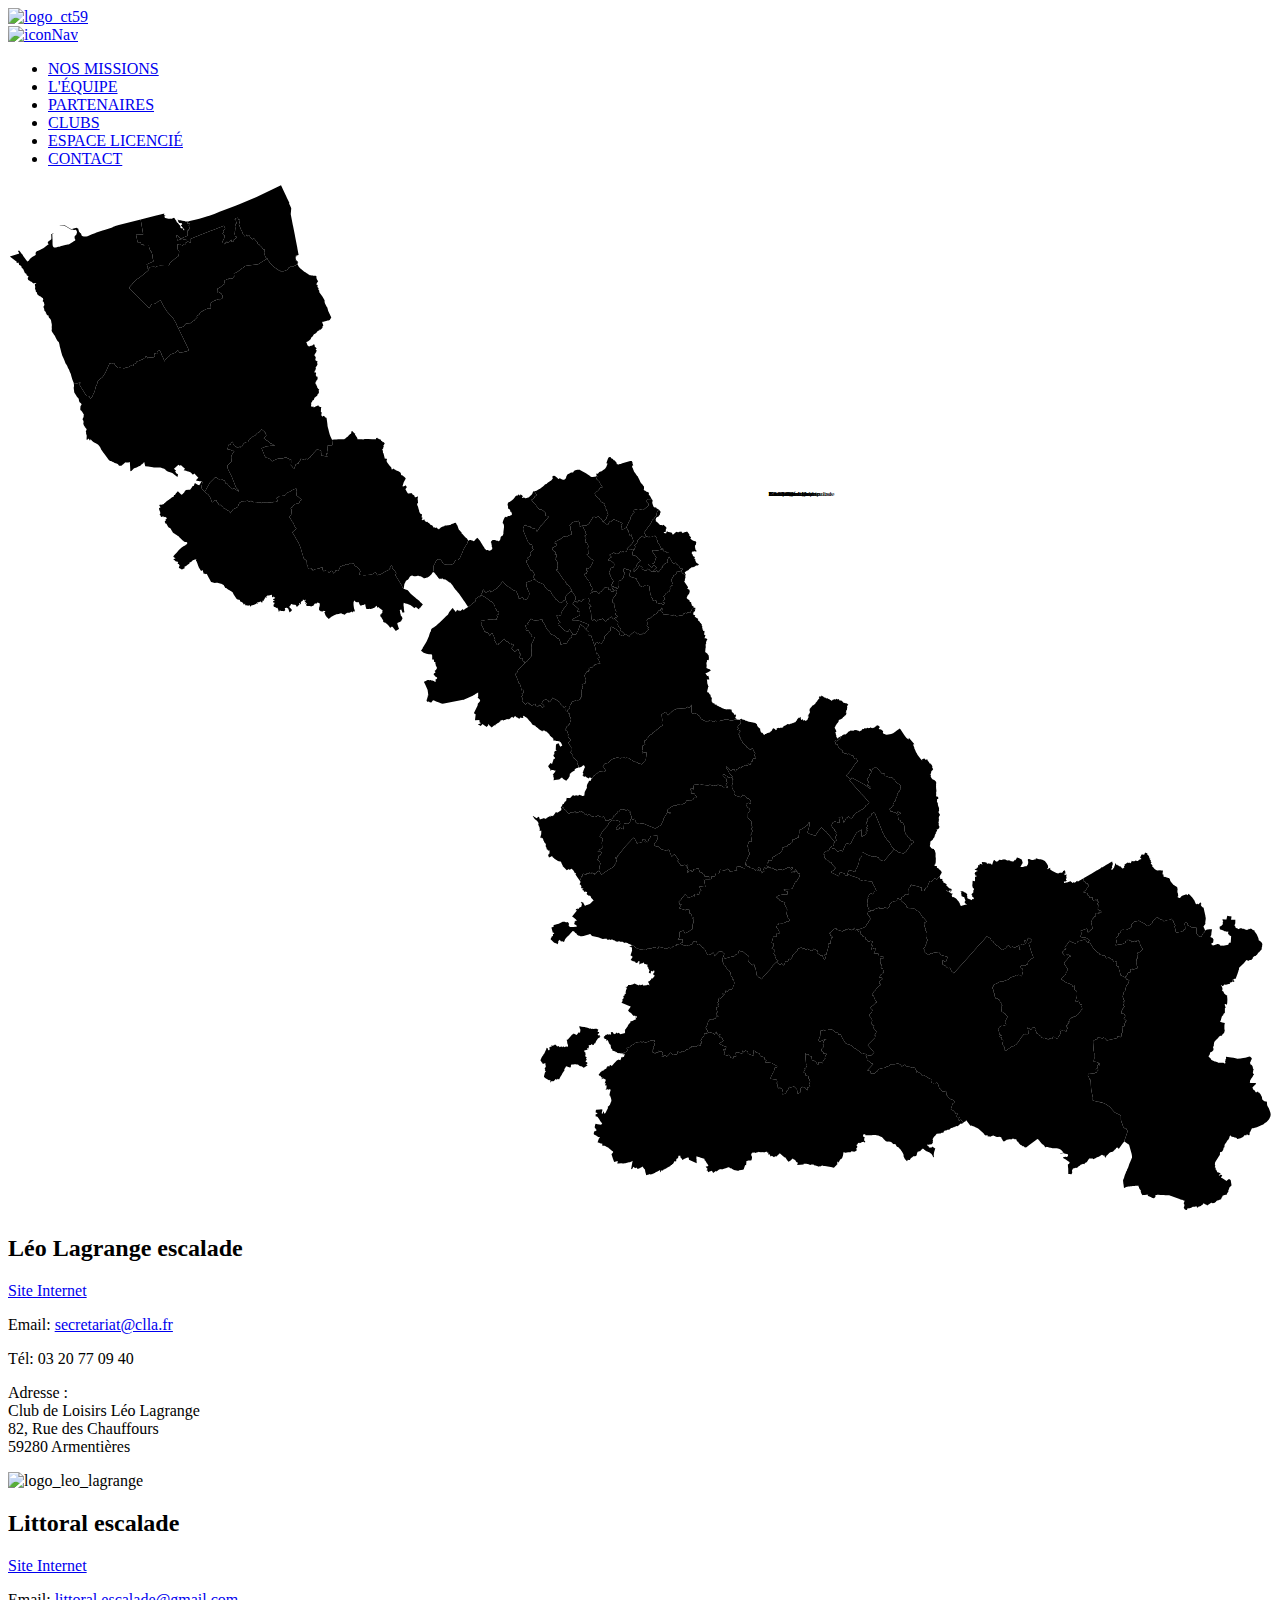
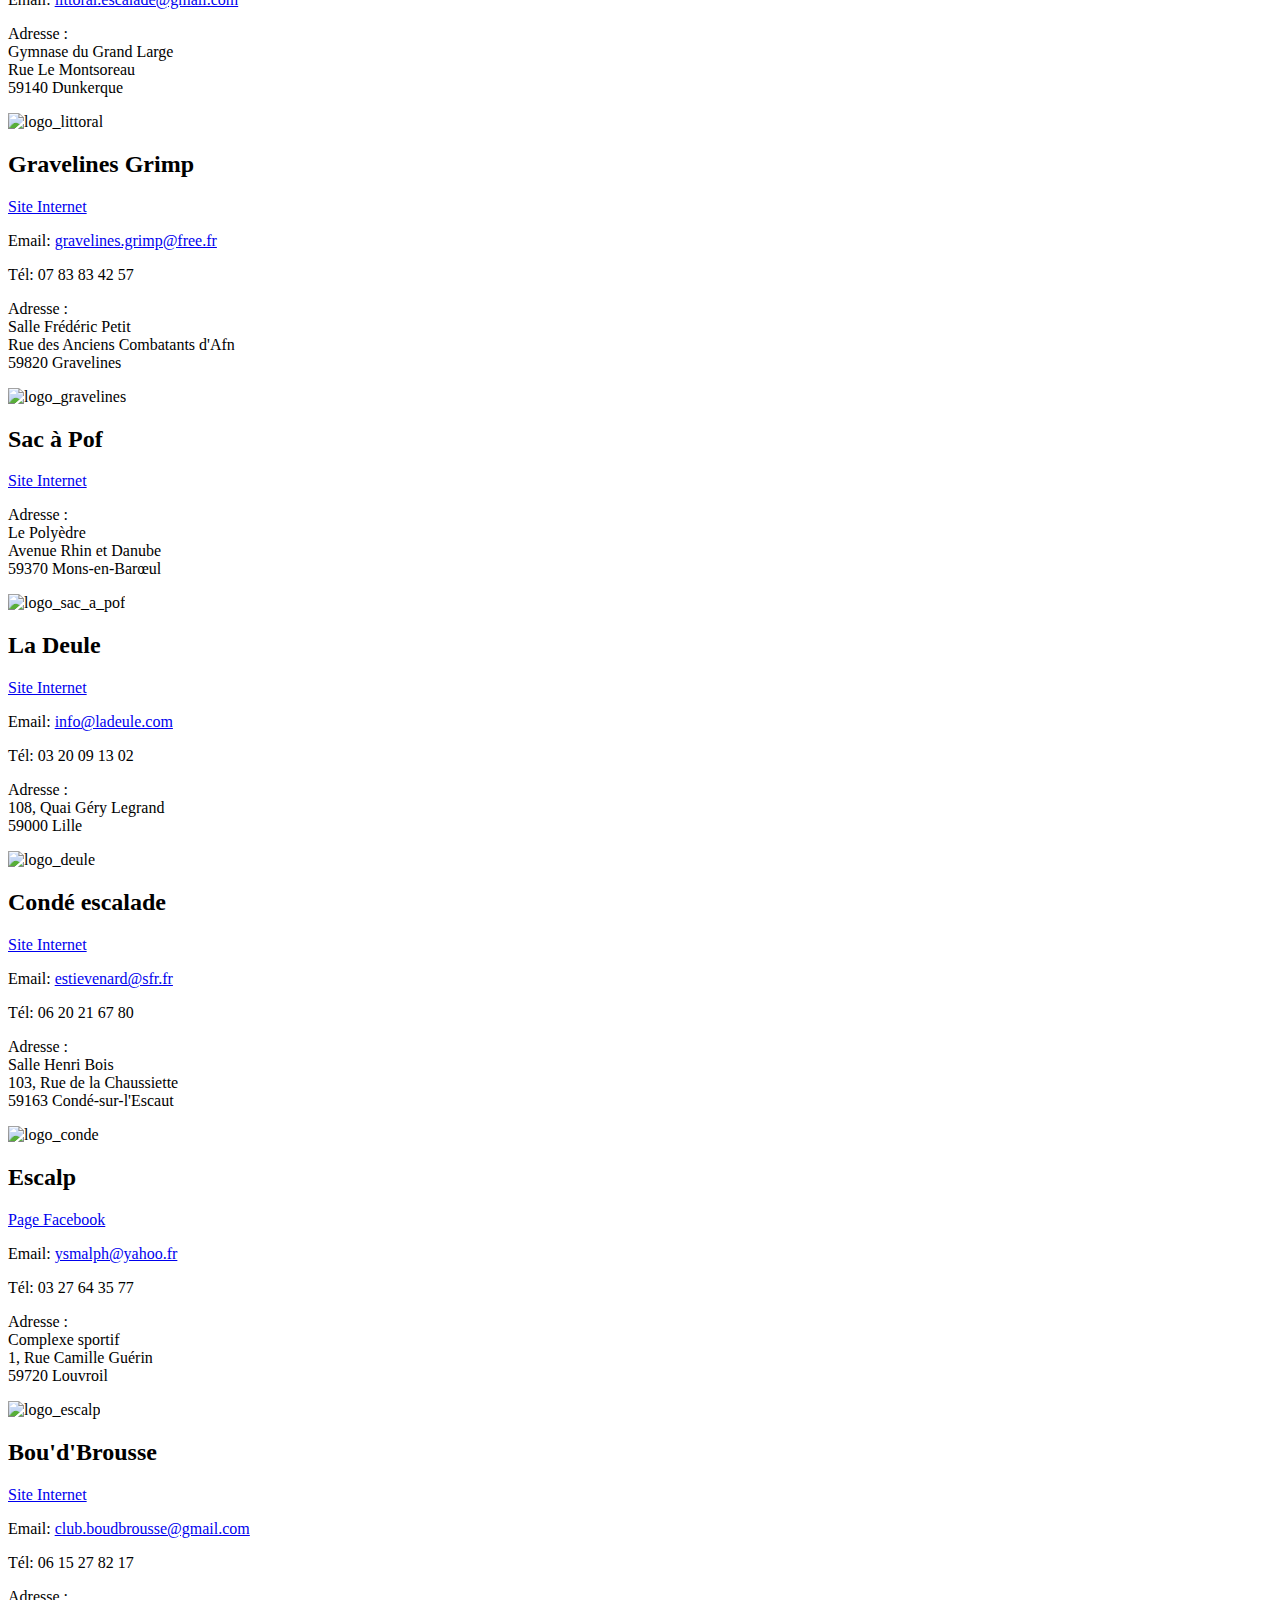
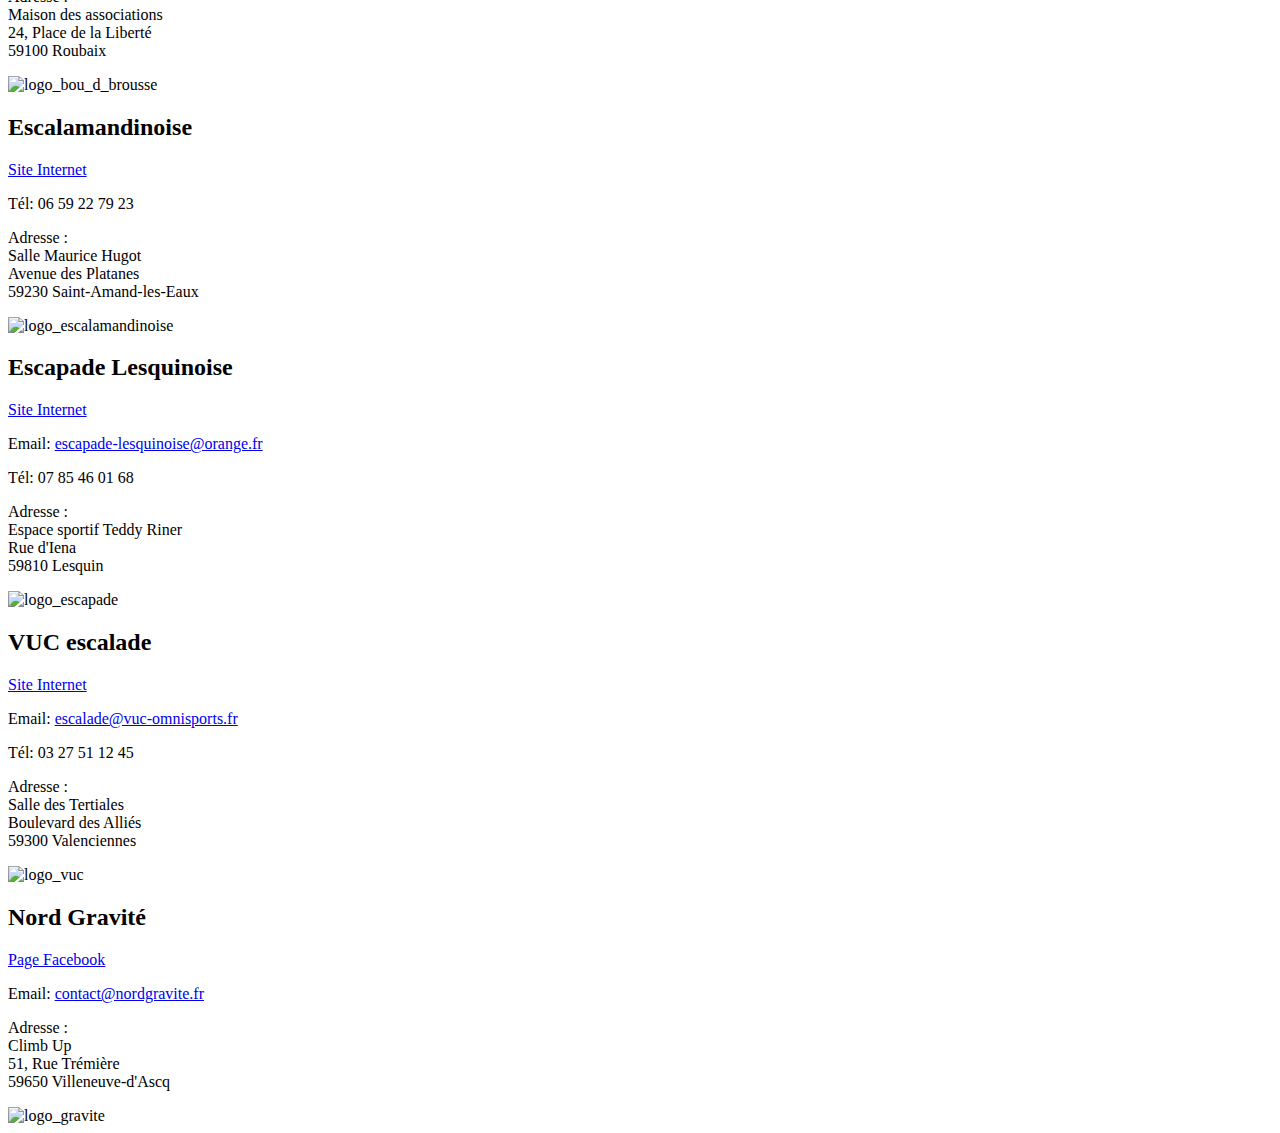
==== clubs/index.html @ a3879163 "Test folder hierarchy to hide filename" ====
<!doctype html>

<html lang="fr">
	<head>
		<meta charset="utf-8">

		<title>Clubs - FFME CT Nord</title>
		<meta name="viewport" content="width=device-width, initial-scale=1.0">
		<meta name="description" content="Le Comité Territorial Nord est un organe déconcentré de la Fédération Française de la Montagne et de l'Escalade">
		<meta name="keywords" content="ffme, ct, ct59, nord, escalade, club d'escalade, club, licencié, licence, comité territorial">
		<meta name="author" content="Antoine Duquennoy">

		<link rel="stylesheet" href="css/styles.css">
		<link rel="stylesheet" href="https://unpkg.com/leaflet@1.7.1/dist/leaflet.css" integrity="sha512-xodZBNTC5n17Xt2atTPuE1HxjVMSvLVW9ocqUKLsCC5CXdbqCmblAshOMAS6/keqq/sMZMZ19scR4PsZChSR7A==" crossorigin=""/>
	</head>

	<body>
		<nav>
			<div class="logo">
				<a href="../"><img src="img/ct59_long.jpg" alt="logo_ct59"></img></a>
			</div>
			<div class="bars">
				<a href="javascript:void(0);" class="icon" onclick="expandNav()"><img src="css/asset/icon/bars-solid.svg" alt="iconNav"></img></a>
			</div>
			<ul id="navBar">
				<li><a href="#">NOS MISSIONS</a></li>
				<li><a href="../equipe">L'ÉQUIPE</a></li>
				<li><a href="../partenaires">PARTENAIRES</a></li>
				<li><a href="#" class="current">CLUBS</a></li>
				<li><a href="#rocket" class="red">ESPACE LICENCIÉ</a></li>
				<li><a href="../contact">CONTACT</a></li>
			</ul>
		</nav>
		<div class="main clubMain">
			<svg xmlns="http://www.w3.org/2000/svg" viewBox="0 0 2832.0403 2301.5518" id="map">
				<g transform="matrix(0.999751,0,0,0.999751,-294.80427,-50.331214)">
					<path id="Aniche" d="m 1510.66,1742.79 2.35,-4.52 0.19,-0.6 0.13,-0.65 0.09,-0.29 0.19,-0.21 0.77,-0.23 1.99,-0.4 -0.16,-0.07 -0.1,-1.42 0.12,-0.04 -0.23,-2.63 0.74,-0.43 2.23,-0.67 -0.28,-0.85 -0.54,-0.57 -0.38,-0.41 -0.18,-0.59 0.06,-0.48 -0.28,0 -0.54,0.18 -0.93,0.3 -3.19,-11.81 1.85,-0.54 2.18,-0.98 1.33,-0.13 -0.41,-1.31 -0.41,-1.56 0.54,-0.31 2.44,-1.11 1.17,-0.26 1.11,-0.31 1.92,-0.28 0.36,-0.1 0.17,-0.19 0.49,-0.11 0.68,-0.33 0.94,-0.24 2.17,-0.16 7.6,-4.15 1.09,-0.4 0.29,-0.03 1.04,-0.36 3.14,0.1 0.38,0.26 1.22,0.61 0.95,0.28 0.3,0.33 0.2,0.24 0.25,-0.15 0.31,-0.13 0.69,0.01 0.85,-0.27 0.44,0.03 0.32,-0.01 0.32,-0.11 0.17,-0.22 0.57,-0.04 0.26,0.04 0.13,0.24 0.06,0.19 0.19,0.27 0.35,0.25 0.26,0.28 1.53,2.34 0.03,0.43 -0.09,0.32 -0.04,0.4 -0.13,0.29 -0.15,0.16 -0.03,0.33 0,1.27 -0.24,0.52 -0.04,0.37 0.15,0.53 0.39,0.73 0.24,0.17 0.36,0.44 0.5,0 0.23,0.05 0.2,0.21 0.13,0.38 -0.13,0.3 -0.18,0.28 8.15,0.21 6.6,-0.27 0.52,-0.07 0.68,-0.82 0.57,-0.74 -0.67,-1.01 -0.62,-1.24 -5.13,-2.7 1.6,-3.33 -0.52,-0.21 0.69,-2.26 0.58,-0.01 0.71,-0.37 0.41,-1.2 3.27,0.17 -1.11,-1.08 -0.5,-0.67 -0.81,-1.08 -1.25,-1.25 -4.79,-3.49 -1.92,-1.29 -0.72,-0.68 10.84,-13.59 -0.71,-0.09 -1.99,-0.24 0.89,-3.11 2.36,1.17 0.28,-2.05 1.96,0.48 0.27,0.01 1.59,0.11 0.09,-1.67 0.44,0.25 0.46,-1.16 2.59,-1.19 0.82,0.7 0.2,-0.35 -0.01,-0.34 0.24,-0.57 0.21,0.07 0.57,-2.07 0.41,-2.01 0.58,-1.12 -0.48,-0.34 0.3,-0.41 0.33,-0.82 0.03,-0.1 -0.34,-0.67 -0.55,-0.02 -0.66,0.18 -0.09,-1.06 -0.5,-0.72 -0.64,-1.48 0.97,-0.59 0.82,0.86 1.09,0.45 0.72,0.8 0.33,0.08 0.02,-0.59 -0.12,-0.69 -0.02,-0.48 0.13,-0.62 1.22,1.6 0.16,-0.08 1.99,4.54 0.25,-0.03 1.65,3.16 0.8,-0.35 1.09,-0.64 1.72,-0.86 1.64,-0.24 0.32,-0.1 1.06,-0.51 0.38,-0.14 0.21,0.06 0.33,-0.23 0.5,-0.26 2.63,-0.9 0.76,-0.34 1.62,-1.42 1.45,-1.64 3.26,-3.12 0.25,-0.14 0.12,0.13 0.77,-0.67 0.59,-0.51 0.15,-0.13 -1.89,-2.45 -1.2,-1.14 -0.47,-0.33 -0.5,-0.73 -0.61,-0.3 -0.46,-0.43 -0.55,-0.94 -0.47,-0.96 -0.11,-0.31 -0.14,-1.13 -0.28,-0.45 -0.93,-0.97 -0.9,-1 -0.51,-0.16 -0.09,-0.01 -0.35,0.21 -0.22,0.24 -0.47,0.65 -0.93,-0.55 -0.91,-0.6 -0.08,-0.26 -1.27,-0.77 -1.58,-0.82 -0.34,-0.42 0.04,-0.57 -0.15,-0.69 -0.27,-0.57 0.55,-1.42 0.47,-1.77 -0.14,-0.14 -0.35,-0.16 -1,-0.33 -0.42,-0.07 -0.77,-0.32 -0.13,0.04 -1.92,-0.48 -0.87,0.87 -1.02,-0.45 -0.59,-0.92 -0.68,-1.35 -0.81,-1.54 -1.28,0.64 -1.06,-1.52 1.47,-0.78 -0.13,-1.08 1.32,-0.89 -0.81,-0.73 -1.08,0.99 -0.46,-0.47 -1.11,0.8 -0.35,-1.15 -0.24,-0.19 -1.86,-2.15 1.92,-1.38 -2.45,-3.56 -2.33,-1.61 0.14,-0.09 0.56,-0.83 0.38,-0.69 0.02,-0.32 0.18,-0.56 0.55,-1.29 0.76,-1.24 -1.47,-2.16 0.07,-1.07 0.22,-0.83 0.2,-0.56 0.24,-0.48 0.22,-0.24 1.2,-3.04 0.6,-1.72 -0.01,-0.14 -0.12,-0.05 -0.29,0 -0.11,-0.18 0.05,-0.18 0.21,-0.16 0.59,-0.74 0.3,-0.6 0.02,-0.55 2.27,0 0.26,-1.57 -0.24,-1.15 0.27,-0.23 -0.11,-0.9 0.3,-0.84 0.41,-0.31 2.04,-0.84 0.18,0.68 5.41,1.92 0.07,-1.43 -0.01,-1.61 1.75,0.67 0.37,-1.2 4.05,1.35 0.6,-2.84 3.19,1.47 0.59,0.43 0.77,0.24 0.09,-0.23 0.34,-1.25 1.48,0.01 1.15,0.68 1.64,0.73 0.21,-0.42 1.88,1.09 -0.93,1.46 -0.34,1.23 0.09,0.12 0.69,-0.06 1.21,-3.49 1.61,0.93 -0.14,0.18 0.6,0.51 0.5,-1.55 2.34,-3.51 0.08,0.25 2.46,-3.12 0.32,0.93 2.91,1.05 0.45,0.66 1.56,2.67 1.2,1.97 0.22,0.34 0.34,0.54 0.57,0.98 0.76,-0.6 5.17,-3.78 11.09,-7.24 1.7,-0.99 1.86,-1.39 1.15,-0.66 1.7,-0.57 1.24,-0.84 1.8,-1.56 1.3,-1.5 1.74,-1.48 1.03,-0.65 -0.75,-2.13 0.31,-0.47 0.93,0.67 0.74,-1.16 0.68,0.35 0.46,-1.16 -1.16,-0.64 1.87,-3.86 0.2,-0.79 0.33,-0.1 0.38,-0.69 -1.24,-0.82 0.63,-0.92 0.97,-1.83 0.11,-1.02 -3.84,-1.1 -0.37,-0.34 1.65,-2.17 1.14,0.29 1.82,0.19 1.28,-4.1 0.8,-0.14 16.27,-20.47 0.23,0 0.07,-0.27 0.21,-0.19 0.16,-0.26 1.37,-1.73 0.65,-0.23 2.59,-2.82 6.98,-7.73 0.39,-0.36 0.78,-0.92 0.65,-0.56 0.12,-0.24 0.58,-0.68 0.49,-0.26 1.01,-0.74 0.5,-0.56 0.71,-0.49 0.26,-0.6 0.28,-0.43 0.16,-0.32 0.18,-0.04 1.51,0.6 0.95,1.71 0.56,1.47 2.67,4.85 0.13,0.39 0.66,1.2 0.96,2.71 2.08,-0.14 0.05,-0.19 -0.15,-0.86 1.79,0.1 1.71,0.39 0.3,0.23 0.19,-0.17 0.33,-0.45 0.19,-0.54 0.03,-0.39 0.52,-0.12 0.62,0.4 0.44,-0.67 0.23,0.47 0.38,-0.34 0.02,-0.25 2.34,-0.26 -0.01,-0.17 0.42,-0.01 -0.17,-1.1 0.35,-0.69 -0.03,-0.21 0.37,-1.04 0.51,-2.46 0.11,-0.25 0.07,-0.42 0.32,0.24 0.23,0.02 0.59,0.38 0.33,0.33 1.48,-0.01 1.67,0.14 0.11,-0.1 0.4,0.33 0.24,-0.34 0.52,0.41 0.29,-0.38 0.54,0.16 1.01,0.67 -1.12,1.61 -0.64,-0.49 -0.17,0.23 -0.12,-0.11 -0.56,0.72 0.24,0.19 -0.67,0.74 0.31,0.25 -0.03,0.04 -0.34,0.42 2.43,1.27 0.46,-0.48 0.5,-0.61 0.3,0.26 0.61,-0.82 0.23,0.21 0.15,-0.22 1.33,1.04 0.03,0.19 0.63,0.44 0.86,-1.22 -0.31,-0.19 0.55,-0.73 -0.4,-0.3 1.35,-1.69 -0.01,-0.69 0.41,-0.63 -0.42,-0.13 -0.12,-0.28 0.02,-0.59 0.21,0.01 0.88,-1.38 1.98,-1.96 0.46,0.04 0.07,-0.8 1.38,-3.54 1.19,0.18 4.4,-0.52 1.61,-0.28 1.68,-0.05 1.31,-0.13 1.61,-0.44 2.03,-0.28 0.79,-0.22 -0.34,1.21 0.18,1.75 0.15,3.01 0.51,3.79 -0.54,-0.02 -0.58,0.12 -0.78,1.98 -0.01,0.21 -0.88,1.54 -0.61,1.24 -0.55,2.37 -0.48,-0.18 -0.44,-0.02 -0.48,0.15 -0.47,0.45 -1.96,4.27 5.52,3.98 1.33,-1.06 0.36,-0.39 1.01,0.74 0.25,-0.35 2.34,1.69 0.03,0.15 3.52,2.4 1.16,0.95 -0.39,0.56 1.1,0.66 5.91,1.57 2.16,0.86 2.16,0.74 1.57,0.79 0.12,0.05 1.27,-1.23 1.04,-0.67 0.22,-0.22 1.21,-0.92 0.1,-0.01 -0.01,0.29 2.45,1.46 0.67,1.51 0.22,1.16 0.09,0.49 0.19,0.46 0.02,0.27 0.21,0.6 0.04,0.39 0.05,0.34 0.23,0.47 0.48,1.21 0.19,0.9 0.43,0.7 0.41,0.92 0.32,0.47 0.23,1.15 0.29,0.88 0.35,0.74 0,0.22 0.15,0.31 0.17,0.01 0.9,0.23 0.37,-0.15 0.36,-0.29 4.02,-3.98 0.72,-0.63 1.72,2.2 4.35,5.97 2.22,2.82 1.25,1.1 0.19,0.02 0,0.08 -1.89,1.94 -0.37,0.43 -0.5,0.87 1.88,1.91 0.3,-0.23 1.09,1.45 -0.42,0.38 1.26,1.98 0.47,-0.24 0.53,0.86 0.35,-0.19 1.12,2.65 0.14,-0.09 1.07,2.1 1.65,-1.09 0.52,0.99 6.61,-2.22 0.99,3.17 2.34,-0.64 0,0.21 0.11,-0.03 0.01,-0.09 0.09,0 1.05,-0.87 1.1,-1.56 0.78,0 0.69,1.79 0.35,0.55 -3.59,2.07 0.19,1.04 1.77,-0.19 1.03,1.36 -0.5,0.12 0.54,1.7 -1.34,0.14 0.14,0.9 1.49,-0.19 0.5,1.31 0.57,0.12 -0.92,1 -1.69,0.22 0.43,1.08 0.66,0.4 0.58,1 -2.68,1.75 0.38,1.05 0.6,1.02 0.96,-0.8 1.7,-1.05 -0.56,-1.17 6.33,-3.18 1.99,3.92 1.93,-1.46 2.13,-0.88 -0.62,-2.51 0.12,-1.49 0.75,0 2.23,0.38 0.09,-0.05 2.08,-0.34 1.38,-2.24 1.94,1.72 1.41,-1.49 0.75,0.17 2.45,5.65 -0.88,0.77 2.98,4.47 3.32,-2.13 3.45,6.52 2.64,-0.5 0.14,3.54 9.92,0.17 0.06,1.76 -0.1,4.45 0,0.14 -7.04,-0.14 -0.62,-0.12 -1.21,-0.45 -0.43,-0.07 -2.29,-0.13 0.04,0.29 0.26,2.36 1.15,0.02 0.57,3.43 -0.68,0.02 0.27,3.46 0.08,0 0.39,0.36 0.01,0.6 0.1,0.42 0.19,0.32 0.05,1.7 0.32,0.5 0.41,4.5 -4.43,0.36 -0.12,-0.92 -3.2,0.3 -0.13,-0.55 -5.46,-0.18 0.52,1.49 -0.08,0.04 0.64,1.29 0.57,1.53 0.86,1.56 2.09,2.52 -2.88,2.14 -1.44,2.24 1.42,2.82 -2.05,1.13 0.09,0.45 -4.14,1.15 0.11,-2.13 -3.5,0.95 0,-0.6 -2.74,0.22 -0.15,0.01 0.24,0.82 0,2.04 -0.4,2.58 -0.01,0.92 -1.59,-3.18 -4.4,2.15 -1.03,0.64 -3.25,1.56 -1.7,1.06 0.45,-1.56 -4.44,0.29 -0.13,0.01 -0.7,-2.37 -0.42,-2.22 -4.19,-1.37 -3.63,3.95 0.02,0 -4.69,5.08 -0.03,0.03 0.72,0.48 -6.57,7.17 2.57,2.53 -2.15,2.34 2.49,0.13 1.71,0.03 1.97,-0.07 -5.26,8.85 14.83,4.35 -0.08,-0.84 -0.08,-0.85 7.87,0.44 0.34,4.48 0.37,4.25 3.31,0.56 -0.37,1.59 2.16,0.55 -0.53,2.44 0.9,0.35 -0.35,-0.02 0.9,5.77 3.74,-2.07 -0.44,5.74 -0.06,-0.01 -0.55,7.06 -1.3,-0.01 0.06,2.62 -0.51,0.33 -0.52,-0.04 -0.18,10.05 -0.45,0.27 -2.23,1.4 -3.9,2.72 -0.62,0.61 -2.01,1.21 -4.27,2.18 -3.26,0.96 -3.39,-6.06 -8.85,3.41 0.24,10.95 -4.01,5.62 2.15,-0.08 2.43,0 3.49,-0.31 2.56,-0.01 0.6,6.8 -0.7,0.15 -0.54,0.01 -0.86,-0.28 -1.29,-0.57 -1,2.8 0.11,-0.02 0,0.14 -0.22,0.64 -0.5,0.15 -0.03,0.19 -4.31,1.06 -0.6,0.03 -0.36,0.13 -0.45,0.35 -0.24,0.2 -0.23,0.01 -0.23,-0.4 -0.2,-0.4 -0.4,-0.03 -1.16,0.35 -0.8,0.49 -0.22,0.37 -0.23,1 0.15,0.47 0.17,0.36 0.24,0.3 -1.86,-0.03 -0.37,0.06 -0.58,-0.02 -0.44,0.18 -0.41,0.5 -0.17,0.08 -0.76,0.03 -0.83,0.1 -0.74,0.22 -0.33,0 -0.23,0.1 -0.41,0.07 -0.96,0.56 -0.59,0.46 -0.56,0.39 -1,1.1 -0.87,1.22 -0.44,0.3 -1.36,0.45 -2.23,-0.45 -0.92,-0.43 -0.37,0 -0.37,-0.1 -0.31,0.04 -0.46,0.01 -0.33,-0.1 -0.2,-0.05 -0.21,0.05 -0.19,0.06 -0.2,0.03 -1.58,0.85 -0.99,0.42 -2.84,0.54 -0.54,-0.02 -1.23,0.51 -0.99,-0.11 -0.33,0.12 0.33,-1.61 0,-0.5 -0.31,-0.02 -0.07,0.34 -1.39,-0.1 -0.93,-0.18 -0.69,-0.28 -4.5,-1 -0.01,-0.5 0.04,-0.22 0.49,-0.57 0.07,-0.35 -0.75,0.74 -0.01,0.38 -4.89,-0.92 -0.43,-0.02 -0.59,1.93 0.05,1.72 -2.01,-0.28 -1.12,-0.1 -0.21,-0.19 -0.64,-0.15 -0.43,0.02 -0.3,0.13 -0.23,-0.36 -0.17,-0.38 -2.08,-0.85 -0.32,-0.2 -0.63,-0.04 -0.74,0.19 -0.66,0.44 -1.67,0.05 -0.94,0.62 -3.02,0.67 -0.05,0.38 -1.16,0.15 -1.74,-0.04 -1.22,0.44 -1.37,0 -0.81,0.39 -0.6,0.09 -0.88,-0.14 -1.41,0.02 -2.34,0.94 -0.31,1.15 -2.18,0.88 -3.58,-0.97 -0.79,0.68 -0.61,0.3 -0.4,0.04 -0.26,-0.1 -0.29,-0.45 -1.12,-0.74 -0.39,-0.26 -0.29,-0.02 -0.32,0.2 -0.46,0.65 -0.17,0.2 -0.38,0.03 -0.44,-0.19 -1.69,-1.03 -1.9,-0.41 -1.36,-1.04 -0.74,0.34 -0.43,0.31 -0.81,0.01 -0.42,-0.15 -0.28,-0.1 -0.31,-0.18 -0.12,-0.06 -0.92,-0.51 -0.73,-0.4 -1.73,-1.25 -1.85,-1.32 -1.31,-0.92 -0.79,-0.96 -0.7,-0.63 -1.02,-0.45 -0.93,-0.7 -2.77,-1.01 -0.49,-0.49 -4.91,-2 -2.46,-0.54 -0.51,-0.94 -0.25,-0.19 -1.3,-0.52 -1.46,-0.88 -1.7,0.11 -0.32,-0.02 -0.42,-0.13 -0.47,-0.24 -0.31,0 -0.4,0.28 -0.54,0.91 -2.32,-1.41 -1.03,-0.28 -0.67,-0.23 -0.37,-0.41 -0.26,-0.46 -0.29,-0.23 -0.41,-0.04 -1.16,0.14 -2.66,0.01 -1.21,0.2 -0.62,-0.04 -0.38,-0.18 -0.24,-0.22 -0.66,-1.41 -2.55,1.11 -0.49,0.11 -0.5,0.14 -0.75,0.4 -0.38,0.09 -0.5,-0.08 -1.21,-0.69 -0.34,-0.17 -0.38,-0.05 -0.29,0.11 -0.38,0.11 -0.25,-0.16 -0.35,-0.4 -0.23,-0.29 -1.72,-0.78 -0.17,-0.24 -0.28,-0.58 -0.2,-0.19 -0.74,-0.13 -0.89,0.21 -0.28,0 -1.53,-0.62 -1.21,-1.15 -1.69,0.06 -0.22,-0.13 -0.25,0 -0.96,0.67 -0.31,0.32 -0.16,0.3 -0.34,-0.03 -0.23,-0.17 -0.3,-0.28 -0.25,-0.5 -0.35,-0.34 -0.4,-0.13 -0.35,0 -0.6,0.15 -1.2,0.14 -1.03,0.29 -0.81,-0.07 -1.21,0 -0.5,0.09 -0.13,-0.08 -0.33,-0.19 -0.25,-0.15 -0.69,-0.86 -0.12,-0.53 -1.21,-0.79 -1.24,0.47 -0.94,0.12 -1.24,0.26 -0.26,0.22 -0.53,-0.93 -1.98,0.84 -1.82,-0.19 -1.42,-0.39 -0.34,0.06 -0.9,-0.41 -1.31,-0.84 -0.37,0.01 -0.67,0.09 -0.29,0.24 -0.12,-0.81 -4.93,-1.91 -13.45,-2.58 -3.89,-4.32 -0.62,0.06 -1.77,0.48 -0.99,0.31 -8.18,2.11 -3.39,1.25 -4.36,0.63 -0.81,0 -2.38,0.23 -0.46,-0.56 -1.19,-0.49 -1.52,-0.34 -2.14,-0.92 -0.9,-0.67 -0.74,-0.75 -0.61,-0.88 -0.15,-0.25 -0.38,-0.62 -0.53,-0.73 -0.86,-0.72 -1.27,-0.8 -0.72,-0.54 -0.55,-0.5 -0.65,-0.79 -0.15,-0.18 -0.77,-0.9 -0.47,-0.4 -2.14,-1 -0.76,-0.1 -6.12,7.14 -1.72,1.97 -0.03,0.24 -0.18,0.18 -0.35,0.35 -0.19,0.2 -0.22,0.22 -0.2,0.03 -0.48,0.19 -0.3,0.2 -2.47,2.22 -2.07,2.12 -0.08,0.08 -1.34,1.73 -0.3,0.52 -0.98,1.49 -0.8,2.23 -0.76,1.38 -0.9,2.18 -0.91,-0.35 -0.39,-0.26 -1.5,-0.59 -1.93,-1.09 -1.72,1.66 -1.8,-2.57 0.05,-0.03 -0.18,-0.18 -0.89,-1.41 -2.64,2.36 -1.64,1.11 1.62,1.45 -1.01,1.4 -1.21,1.32 1.13,1.07 -1.3,1.37 -2,-1.35 -1.83,-1.58 -0.87,0.61 -1.57,-0.26 -0.11,0.03 -0.45,-0.59 -0.49,-0.52 -1.37,-0.84 -0.77,-0.58 -2.69,-2.9 -1.73,-1.33 -0.1,-0.08 -1.57,-1.78 -0.39,-0.23" />
					<path id="Annœullin" d="m 1220.46,1096.46 1.5,-2.19 0.76,-1.19 0.89,-1.3 0.87,-1.37 -0.4,-0.42 2.48,-3.64 0.38,-0.73 2.65,-4.12 0.8,-1.39 2.88,-4.97 2.41,-5.56 0.89,-2.04 0.05,-0.11 0.81,-1.62 0.78,-2.1 0.98,-3.83 0.2,-0.15 0.08,-0.23 0,-0.31 1.24,-3.78 0.56,-0.82 0.77,-0.85 0.42,-0.84 0.06,-0.93 1.03,-3.47 -0.54,-0.45 2.75,-2.36 1.61,-1.01 1.28,-0.49 1.16,-0.65 1.82,-1.35 2.02,-1.28 6.65,-6.03 2.8,-2.54 0.44,-0.56 8.64,-8.35 2.84,-2.75 0.29,-0.56 0.08,-0.08 1.15,-1.15 3.47,-2.7 1.06,-1.28 0.63,-1.32 0.79,-1.45 0.66,-1.46 1.96,-2.9 1.61,-1.81 1.56,-1.87 1.11,-1.48 1.99,-1.99 1.08,1.2 0.72,0.92 0.67,0.77 -0.39,0.34 0.75,0.78 0.09,-0.08 2.16,2.25 0.2,-0.18 0.55,0.98 -0.15,0.1 1.2,1.81 1.99,-2.77 0.45,-0.85 1.1,-1.41 1.91,2.31 2.4,-1.19 1.34,2.22 3.4,-2.48 3.43,-2.46 1.64,2.78 2.91,-2.65 7.18,-4.937 1.78,-1.112 4.13,-3.087 1.01,-0.892 2.54,-2.277 3.29,-2.505 1.67,-0.927 2.54,-2.393 -1.41,-4.148 3.36,-1.964 2.56,-1.557 1.39,-1.115 0.31,-0.289 0.84,-0.803 0.39,0.031 1,0.99 0.37,0.202 0.29,0.003 0.16,-0.052 1.1,-1.662 0.18,-0.609 1.17,-2.192 9.95,4.969 3.62,2.818 0.18,0.041 5.52,4.453 3.07,1.964 1.01,-0.482 0.17,0.267 0.62,0.549 0.72,0.763 0.52,0.615 0.81,1.082 1.95,2.413 1.29,1.595 0.22,0.466 0.29,0.401 0.35,0.64 0.59,1.316 0.37,0.828 0.31,0.68 -0.09,1.126 0.08,1.474 0.23,0.967 0.34,0.71 0.85,1.21 0.93,0.83 0.77,0.53 0.25,0.29 0.13,0.34 -0.01,0.66 0.15,0.79 0.26,0.58 1.83,1.02 0.23,0.35 0.41,0.28 0.23,0.02 0.31,0.19 1.01,0.35 0.33,0.19 0.6,0.18 0.06,0.98 -0.08,0.4 -0.01,0.78 0.13,0.56 0.01,1.25 -1.07,0.76 0.35,0.69 -1.61,1.36 -0.26,-0.36 -0.2,-0.03 -0.45,0.29 -1.96,1.65 2.57,3.34 -1.74,1.04 0.3,0.49 -1.6,0.93 1.89,2.95 -2.45,0.12 -2.98,0.29 -3.41,0.28 -3.5,-0.33 -0.74,0.16 -0.98,0.13 -1.05,0.01 -0.89,-0.48 -1.17,-0.17 -1.27,0.02 -0.85,0.27 -1.21,0.35 -2.27,0.3 -3.68,0.41 -2.91,0.55 -2.63,0.79 -1.44,0.24 -1.85,0.1 -1.53,0.31 0.62,1.45 -0.57,0.23 1.41,2.82 -0.01,0.3 1.12,1.92 -1.37,3.57 0.03,0.32 0.05,-0.15 0.74,-0.47 0.95,1.53 0.76,1.81 0.48,0.72 0.22,0.71 1.31,2 0.65,2.2 0.58,1.25 0.3,1.24 0.36,0.74 0.91,2.3 1.55,-0.73 1.55,2.6 1.01,-0.42 2.54,-0.8 3.12,5.33 0.13,0.02 1.57,2.58 2.04,-2.98 0.73,-1.27 0.56,-0.55 2.37,-1.43 0.15,0.18 0.29,0.76 -0.28,0.1 0.54,1.5 0.26,0.51 0.14,0.05 0.64,1.51 2.11,3.79 1.28,3.86 0.68,1.59 0.65,1.01 -2.53,1.92 0.5,0.32 0.56,0.21 1.25,1.38 0.46,0.66 1.19,2.64 0.26,0.44 1.25,2.1 1.4,1.93 0.34,0.61 0.72,-0.23 0.23,0.09 2.26,-1.42 -0.89,-1.3 1.29,-0.76 0.36,-0.01 2.85,-2.24 0.14,0.14 0.14,-0.07 -0.05,-0.16 1.56,-1.07 0.63,-0.8 0.99,-0.6 1.72,-1.47 0.79,-1.42 0.4,-1.04 0.59,-0.59 1.05,-0.72 0.49,-0.56 1.06,1.62 1.03,0.82 -0.08,0.23 0.15,0.16 0.11,-0.06 0.31,0.22 0.01,0.22 0.3,0.41 0.64,1.28 1.2,1.15 0.8,0.5 4.59,1.14 -0.71,2.05 1.39,0.23 0.58,0.22 0.23,0 1.34,0.61 0.66,-0.93 1.43,0.04 0.49,0.27 0.25,0.28 -0.17,0.3 0.91,1.29 0.6,1 0.5,1.35 1.63,-0.63 1.98,-0.54 0.09,0.84 0.05,0.44 -0.21,0.77 -0.27,0.46 -1.49,2.55 -3.01,2.98 0.28,0.48 1.84,2.22 0.83,0.76 1.06,1.02 0.66,0.95 -0.33,0.34 2.44,1.46 0.11,-0.17 0.82,0.85 7.14,-6.33 1.47,2.34 -1.18,1.15 0.58,0.5 0.46,0.46 0.54,0.61 0.34,0.43 0.08,0.36 0.5,1.45 -0.25,0.61 0.01,0.31 0.06,0.25 0.35,0.88 0.82,1.15 1.9,0.72 -0.59,1.07 -0.16,0.66 0.1,0.83 0,0.56 -0.24,1.37 -2.32,0.38 0.28,2.9 1.01,1.17 1.33,1.13 0.2,0.15 0.33,0.03 3.35,-0.71 0.12,0.26 0.67,0.56 0.04,0.29 0.19,0.22 0.11,0.26 0.23,0.4 -0.01,0.25 0.25,0.5 -0.33,0.49 0.71,0.81 -0.13,0.61 -0.52,0.49 0.36,1.27 0.24,0.19 0.37,-0.03 0.47,0.33 0.43,-0.01 0.25,0.1 0.27,0.31 0.9,0.04 0.28,0.11 0.41,-0.01 0.01,0.28 -0.35,0.41 0,0.39 0.25,0.73 0.41,0.27 0.23,0.96 0.51,0.53 -0.4,0.28 0.2,0.16 -0.79,0.84 -0.73,0.82 -1.59,1.7 -3.84,3.78 -2.5,2.29 -1.37,1.17 -1,0.9 -1.37,1.23 -0.56,0.64 -0.53,0.58 -0.65,0.74 -0.6,1.53 -0.59,1.55 -0.37,1.34 -0.22,0.75 -0.49,0.88 -0.57,0.72 -1.41,1.16 -2.37,2.13 0.19,0.31 1.54,3.27 1.49,2.77 0.67,1.91 0.11,0.78 0.63,1.12 1.99,5.16 1.64,4.66 0.09,0.53 0.2,0.38 0.45,-0.2 0.37,-0.25 0.64,0.15 0.81,1.97 0.24,0.41 0.14,0.66 -0.18,0.06 1.35,4.42 0.45,-0.12 0.29,1.53 0.64,4.94 0.38,1.05 0.01,0.04 0.35,0 3.27,-0.69 0.38,1.91 -0.21,0.07 1.11,4.95 -2.93,0.91 -1.35,0.5 1.86,4.58 -2.81,1.78 2.05,3.04 0.99,1.57 -0.14,0.11 1.07,1.86 -2.88,2.01 2.19,2.9 -0.46,0.34 1.23,1.34 1.7,1.5 1.82,1.88 2.3,1.35 1.6,-2.57 0.41,0.58 3.06,-2.18 1.28,2.18 1.32,-0.58 1.55,2.68 1.29,-0.45 0.19,0 -0.2,0.27 2.02,3.28 0.4,-0.29 4.32,-1.86 0.51,-0.4 1,-0.83 1.04,-0.54 1.15,-0.24 0.6,-0.28 0.03,1.26 0.09,0.43 0.36,1.41 0.23,1.29 1.88,0.35 2.53,2.1 2.68,-2.93 0.41,0.25 0.31,-0.32 0.21,0.16 0.79,-1.03 0.6,-0.62 2.23,2.48 0.61,0.58 -0.04,0.04 2.53,3.13 1.76,-1.15 2.85,-2.27 -0.22,-0.28 -0.32,-0.45 -0.35,-0.77 -0.08,-0.16 -0.51,-0.68 -0.25,-0.24 -0.19,-0.17 -0.21,-0.16 -0.49,-0.39 -0.87,-0.72 -1.76,-1.43 -0.11,-0.08 -0.12,-0.08 -0.24,-0.17 -0.48,-0.34 0.03,-0.07 0.62,-0.93 0.19,-0.33 0.22,-0.38 0.42,-0.72 0.6,-1.27 0.48,-0.64 0.55,-0.73 0.78,-1.05 0.2,-0.29 0.21,-0.26 0.18,0.17 0.75,-0.87 0.75,-0.83 1.75,1.42 1.87,-2.32 1.47,0.98 0.43,0.2 0.82,0.3 0.42,0.17 0.41,0.2 0.49,0.27 0.97,0.56 0.24,0.18 0.22,0.31 0.22,0.6 0.51,1.02 0.39,0.86 0.26,0.75 1.28,-0.49 0.75,-0.6 0.42,-0.31 0.38,-0.36 0.78,-0.84 0.79,-0.87 0.08,-0.11 0.09,-0.11 0.16,-0.22 0.37,-0.52 0.66,-0.95 1.37,-1.94 0.35,-0.68 0.33,-0.72 0.12,-0.32 0.21,-0.77 0.08,-0.36 2.08,1.5 0.87,0.51 0.87,0.55 1.99,1.51 0.22,0.07 0.26,0.05 0.61,0.11 0.97,0.1 0.15,-0.03 0.11,0.06 0.09,0.1 0.05,0.09 0.05,0.11 0.09,0.26 0.06,0.21 0.12,0.27 0.3,0.05 0.31,0.07 0.63,0.21 0.59,0.3 0.35,0.32 0.48,0.47 0.76,0.79 0.18,0.21 0.73,0.87 -0.02,0.03 0.32,0.16 0.38,0.09 0.07,-0.15 0.43,0.14 0.45,0.19 0.84,0.38 0.13,0.06 0.12,0.08 0.24,0.17 0.17,0.21 0.02,0.09 0.12,0.28 0.18,0.51 0.07,0.4 0.15,0.38 0.38,0.75 0.42,0.74 0.09,0.16 0.08,0.19 0.14,0.36 0.06,0.09 0.06,0.06 0.12,0.16 0.21,0.31 0.4,0.5 0.31,0.31 0.39,0.22 0.37,0.33 0.32,0.26 0.23,0.27 0.63,0.7 0.35,0.43 0.34,0.47 0.46,0.6 0.29,0.42 0.69,-0.28 0.33,0.18 0.39,0.27 0.29,0.31 0.18,0.27 0.13,0.29 0.08,0.18 0.14,0.42 0.14,0.39 0.19,0.36 0.61,0.58 1.75,-0.6 0.26,-0.14 0.37,-0.19 1.54,-1.15 0.04,-0.03 0.06,-0.07 0.12,-0.13 0.21,-0.22 0.51,-0.44 -0.44,10.02 0.56,0.73 0.63,0.74 0.38,-0.39 0.2,-0.1 0.17,-0.11 0.24,-0.11 0.09,-0.07 0.43,-0.57 0.01,0 0.15,0.07 0.16,0.13 0.29,0.25 0.29,0.43 0.27,0.45 0.55,0.86 1.07,1.73 -0.35,0.35 -0.47,0.78 0.93,1.05 0.33,-0.21 0.24,-0.09 0.09,-0.03 0.21,-0.03 0.38,-0.01 0.19,0.03 0.51,0.27 0.2,0.18 0.11,0.13 0.21,0.27 0.34,0.69 0.01,0.16 -0.13,0.49 -0.09,0.19 0.2,0.43 0.26,0.13 0.18,0.16 0.11,0.31 0.1,0.81 -0.04,0.35 -0.39,0.52 -0.24,0.41 -0.22,0.43 0.91,1.12 -0.71,0.68 1.19,1.33 0.33,0.11 0.26,-0.04 0.16,-0.02 0.08,0.07 0.16,0.27 0.24,0.2 0.08,0.1 -0.02,0.34 -0.03,0.15 -0.11,0.06 -0.09,0.17 0.47,1.99 0.44,2.01 -1.27,3.43 -1.34,3.64 -0.17,0.08 -1.5,4.01 -0.95,-0.43 -0.23,0.56 -0.26,0.61 -0.43,0.98 -0.18,0.53 -0.07,0.01 -0.09,0.01 -0.18,0.02 -0.42,0.16 -0.4,0.18 -0.18,0.1 -0.22,0.15 -0.26,0.17 -0.28,0.34 -0.11,0.16 -0.1,0.13 -0.06,0.13 -0.55,0.23 -0.11,0.07 -0.35,0.26 -0.44,0.5 0.98,1.16 -0.02,0.09 -2.17,2.47 -2.23,2.56 2.45,1.97 0.77,0.33 1.15,0.79 0.67,0.72 0.1,0.4 0.42,0.52 0.39,1.24 0.05,0.76 0.88,2.38 1.34,2.37 -0.39,0.58 -0.51,0.42 -0.87,0.38 0.49,2 0.12,1.08 1.19,2.26 1.14,1.09 0.26,-0.21 1.49,1.63 1.37,1.68 0.13,0.14 0.03,0.61 -0.49,1.57 -1.22,0.55 -1.41,0.38 0.48,0.94 -0.16,0.2 -2.22,1.46 -0.02,0.38 0.1,0.7 0.24,0.64 0.63,1.14 0.17,0.41 2.1,3.59 0.43,0.6 0.89,0.68 0.95,1.31 1.07,2.27 -0.09,0.56 -0.25,0.84 -0.31,2.05 0.63,5.44 -2.03,1.22 0.21,0.34 -0.2,0.13 1.07,1.19 0.62,0.51 1.48,1.46 1.85,1.43 0.75,0.55 0.12,0.2 0.31,0.21 -0.06,0.2 -0.3,0.31 -0.33,1.37 -0.06,1.12 0.07,0.4 -0.02,0.68 0.43,0.66 0.39,0.77 0.52,1.28 0.13,0.99 -0.03,0.06 0.07,0.06 0.99,-0.27 6.01,6.01 3.4,4.48 -0.18,0.11 -1.08,0.64 -1.06,0.82 2.71,4.68 0.89,-0.01 0.09,0.06 -0.35,1.13 0.1,0.68 -0.03,0.62 0.19,1.14 -2.95,1.86 -1.86,0.24 -0.11,-0.23 -1.47,0.94 -0.51,0.48 -0.21,-0.05 -0.38,0.34 -0.16,0.37 -0.91,0.64 -0.31,0.06 0.11,0.18 -0.32,0.49 0.2,2.21 -1.86,0.78 -0.53,0.39 -1.69,0.86 -0.69,0.23 -0.24,0.38 -0.21,0.04 -1.05,0.85 -1.15,0.2 -0.07,0.71 -0.65,0.47 -1.29,1.39 -0.49,0.43 -0.37,-0.18 -0.75,0.85 -0.05,1.6 0.01,0.8 -0.52,2.17 -0.01,0.84 -0.1,0.49 -0.42,0.52 -1.85,2.86 0.03,0.42 -3.31,3.76 -0.76,1.09 -1.04,1.09 -2.9,-2.04 -3.01,-1.59 -1.67,-1.66 -1.15,-1.08 0.31,-0.46 -0.51,-0.38 -0.67,0.17 -0.14,-0.1 -1.21,0.38 -0.08,0.02 -1.05,0.63 -1.75,1.91 -1.42,0.59 -1.02,0.67 -4.58,0.29 -5.08,0.98 -2,0.74 -0.23,-2.27 0.28,-2.24 0.65,-2.2 -0.57,-0.09 -0.44,-0.03 -0.99,-0.2 0.04,-0.59 0.86,-3.23 -2.07,-1.23 0.27,-0.28 -0.02,-0.21 1.5,-2.05 0.97,-1.71 0.25,-0.22 0.32,-0.08 0.5,-0.15 0.29,-0.38 0.32,-1.09 0.81,-0.93 0.86,-1.15 0.52,-1.14 -1.15,-0.89 -0.23,0.37 -0.32,0.31 -0.36,0.03 -0.55,-0.37 -1.1,-0.58 -0.68,-0.15 -0.93,-0.47 -2.19,-0.21 -1.37,-0.25 -0.32,0.36 -0.88,0.61 -0.45,0.56 -0.02,0.71 -2.24,-1.91 1.17,-1.29 -0.04,-0.16 0.35,-0.22 -3.12,-2.84 -0.42,-0.89 -0.6,-0.98 -1.14,-1.55 -0.03,-0.38 0.32,-0.52 0.3,-1.32 0.73,-0.56 2.59,-3.05 0.16,-0.14 0.37,-1.03 0.5,-0.76 3.81,2.32 0.16,-1.31 0.24,-0.99 0.45,-0.72 -0.2,-0.34 0.05,-0.36 0.85,-1.36 0.29,-1.45 0.24,-0.87 0.77,-1.46 -0.3,-0.32 0.76,-0.91 -0.26,-0.33 0.34,-0.33 -0.21,-0.35 -0.06,-0.2 0.37,-0.26 0.55,-0.17 0.3,0.24 0.29,0.02 0.49,0.29 0.45,-0.79 0.63,-0.88 0.02,-0.38 0.05,-0.36 0.51,-0.38 -0.1,-0.25 0.1,-0.15 -1.07,-1.07 -0.68,0.13 -0.28,-0.22 -0.2,-0.5 -0.74,-0.82 -0.14,-0.35 0.12,-0.13 -0.46,-1.89 -0.71,0.08 -0.32,-0.48 0.5,-0.21 0.62,-1.27 0.73,-0.27 0.77,-0.54 0.18,-1.94 -0.39,-1.19 0.13,-0.51 -0.04,-0.6 0.15,-0.23 -0.21,-0.19 -0.06,-0.16 1.55,-2.01 4.2,-2.35 0.21,0.1 -0.05,-0.1 -2.56,-1.17 0.31,-4.99 0.05,-0.96 -0.04,-0.66 -0.01,-0.2 0.2,-2.24 0.11,-1.2 0.08,-0.95 1.12,-1.45 0.4,-0.01 0.32,-0.37 1.03,-0.36 1.84,-0.23 1.23,-0.52 2.36,5.49 0.48,0.78 0.6,1.29 0.84,-0.36 1,-0.65 2.28,-1.02 0.38,-1.14 -3.46,-7.2 -0.92,0.4 -0.57,0.08 -0.69,-0.82 -1.03,-2.43 -0.62,0.52 -0.7,0.41 -1.36,-0.13 -0.91,-0.38 -0.41,-0.08 -1.35,0.11 -0.45,0.04 -0.89,0.03 -2.78,-1.39 -1.79,0.14 -0.32,0.27 -1.99,-0.8 0.33,-0.55 0.1,0.04 0,-0.05 0.05,-0.57 -0.01,-0.4 -0.03,-2.03 -0.82,-0.63 -0.5,-0.59 -0.25,-0.49 -0.88,-0.81 -0.99,-0.5 -0.69,-0.63 -0.34,-0.24 -1.18,-1.01 -0.79,-0.92 -0.59,-0.1 -1.72,-3.17 -0.16,-0.44 -0.79,-0.8 -3.18,-2.88 -1.86,-2.16 -1.54,-0.85 -3.34,-1.14 -0.14,-1.05 -0.47,-0.64 -1.51,1.08 -1.25,-0.87 -2.18,2.43 -1.5,-1.33 -1.05,-1.2 -0.68,0.12 -0.75,-0.23 -1.38,-0.85 -1.34,-1.2 -0.54,-0.36 -0.97,-0.99 -0.85,-0.88 -1.74,-1.14 -1.13,-1.04 -2.05,-1.31 -0.9,-0.86 0.63,-0.87 -1.43,-0.62 -1.06,-0.52 -0.3,0.04 -1.52,-0.46 -1.5,-0.46 -1.04,-0.71 -0.92,-0.83 -1.42,-2.12 -1.82,-2.84 -3.97,-3.8 -2.62,-3.26 -2.02,-2.11 -1.5,-1.21 -3.05,-2.02 -1.95,-1.16 -1.53,-0.91 -1.21,2.74 1.03,0.22 -0.63,2.42 -0.77,-0.34 -0.05,0.18 -2.28,-0.86 -0.17,0.66 -1.12,-0.19 -2.1,-0.6 -1.41,2.56 -4.07,-1.58 0.26,-0.69 -2.83,-1.1 -0.46,-0.18 -2.09,-1.77 -0.99,-0.84 -3.83,4.36 -2.55,-2.52 -3.88,2.91 0.17,0.29 -4.14,3.03 -1.31,-1.65 -2.82,1.65 -0.66,-1.1 -3.34,2.02 -2.46,0.21 0.3,0.84 -1.12,0.02 -0.63,0.2 -0.69,-1.61 -2.95,1.42 -0.43,-0.94 -2.75,1.62 0.58,1.05 -2.19,1.25 0.05,0.13 -0.97,0.59 0.38,0.59 -1.79,0.99 -0.11,-0.19 -1.26,0.76 -0.06,-0.05 -6.19,4.26 0.58,0.93 0.12,0.18 -0.95,0.59 -1,-1.44 -3.84,3.06 -2.67,2.48 -2.26,-2.8 -0.84,0.69 -3.96,-5.84 -0.62,1.7 -0.26,1.58 -3.62,3.4 -1.7,-1.41 -3.64,-2.46 -3.52,-2.57 -2.5,2.81 -1.68,1.68 -6.09,-4.45 0.44,-0.16 0.44,-0.32 0.71,0.04 0.75,-0.01 1.05,-0.28 0.41,-0.23 1.96,-0.73 0.22,0 0.2,-1.48 -1.15,-0.18 -0.47,-0.08 -0.2,-0.03 -0.36,-0.28 -0.45,-1 0.06,-0.47 0.02,-1.05 -0.2,-0.82 0.02,-0.44 -0.16,-0.51 -0.11,-1.01 -9.3,0.2 -0.55,0.01 1.46,-12.47 0.14,-0.7 -0.26,-0.16 -0.21,-0.04 -2.77,-1.7 -0.53,-1.17 6.13,-12.7 0.62,-1.19 -0.05,-0.02 0.6,-1.16 -0.03,-0.03 0.91,-1.89 0,-0.19 0.23,-0.44 -0.03,-2.69 0.92,-1.41 0.15,0.03 2.19,-2.29 -0.19,-0.03 1.26,-1.3 0.55,-1.45 0.52,-1.57 0,-0.33 -0.03,-0.31 -0.2,-0.47 -2.87,-2.54 0.07,-0.05 0.07,-0.11 -1.32,-1.24 -0.16,0.17 -1.19,-1.03 0.04,-0.06 1.13,-1.75 0.05,-9.77 -0.21,0.21 -5.89,3.42 -3.05,1.89 -0.75,-0.06 -0.87,0.46 -0.19,0.57 -21.45,9.54 0.43,0.51 -1.75,-0.05 -11.37,2.2 -34.46,6.65 -2.01,-0.47 -0.97,-0.25 -5.14,-2 -6.67,-2.59 -3.05,-1.38 -0.69,-0.46 -0.66,0.51 -1.02,-1.14 -1.96,0.62 -0.75,0.86 -2.21,2.56 -0.09,0.57 -0.83,0.12 -2.68,-0.49 -1.29,-0.3 -0.69,-1.69 -1.44,0.75 -0.47,0.01 -0.72,-0.04 -0.89,0.31 -0.31,0.03 -0.55,-0.88 -0.43,-0.98 -0.37,-0.83 0.3,-0.28 -0.96,-0.55 1.01,-1.5 0.46,-0.5 0.22,-0.4 0.34,-0.43 -0.1,-0.46 -0.09,-0.49 -0.2,-0.35 -0.05,-0.82 -0.07,-0.44 -0.06,-0.36 1.7,-0.45 -0.11,-0.1 -0.09,-0.1 0.03,-0.8 0.13,-0.79 -0.01,-0.95 -0.08,-0.33 0.05,-0.63 -0.12,-0.86 0.45,-0.09 0.52,-0.01 0.48,0.13 -1.52,-11.66 -0.27,-1.12 -4.69,-10.53 -0.12,-0.27 -0.09,-0.2 -3.1,-6.64 0.08,-0.07 0.55,-0.47 0.54,-0.43 1.67,-0.72 0.88,-0.35 1.28,-0.64 2.91,-1.31 0.57,-0.02 1.92,-0.44 0.32,0.2 1.04,0.44 0.95,0.19 0.44,-0.03 1.61,-0.65 0.47,0.2 1.45,1.01 0.14,-0.14 0.13,0.01 0.07,-0.11 0.95,0.05 0.78,0.09 1.73,0.55 1.17,0.53 1.43,0.44 1.09,1.11 0.46,0.54 0.67,-0.32 1.99,-1.53 -1.08,-1.65 -0.72,0.37 -0.74,-1.21 5.01,-3.03 -0.93,-1.86 0.54,-0.25 0.36,-0.28 -4.41,-2.44 -1.18,-1.76 -0.91,-0.76 -1.82,-2.61 1.39,-1.77 1.41,-0.66 1.68,-1.56 -0.08,-0.26 0.33,-0.22 -0.24,-0.16 -0.18,-0.11 -1.94,-2.27 1.41,-1.25 1.37,-1.07 0.2,-0.16 1.6,-2.53 0.67,-1.06 0.05,-0.65 -0.17,-1.26 -1.78,-3.29 -0.6,-1.18 -0.16,-1.25 -0.01,-0.04 -0.28,-1.34 -0.35,-0.97 -0.26,-0.84 -0.01,-1.57 0.05,-1.04 0.02,-0.54 -2.25,0.03 -0.48,0.21 -0.3,-3.23 -0.25,-0.83 -0.2,-1.15 0.05,-0.73 -3.72,0.01 0.03,-2.26 0.07,-3.54 -0.16,-3.19 -0.28,-0.95 -0.23,-1.5 -3.88,-0.31 -2.83,-0.3 -2.57,-0.28 -2.68,-0.49 -0.35,-0.06 -6.15,-2.31 -1.84,-1.31 -0.23,-0.17 -3.9,-2.91 -0.04,-0.03" />
					<path id="Anzin" d="m 2140.73,1535.18 1.58,-1.04 0.94,-0.34 1.16,-0.58 1.14,-0.74 -0.16,-1.72 0.87,-0.85 0.22,-0.79 -0.1,-0.31 -0.59,-0.39 -0.14,-0.36 -0.13,-0.3 0.04,-0.58 0.32,-0.45 1.04,0.08 0.82,-1.72 0.17,-0.02 -0.05,-0.41 -0.19,-0.52 0.09,-0.01 0.17,-0.02 0.17,-0.2 0.37,-0.4 0.1,-0.12 0.08,-0.08 0.1,-0.12 0.28,-0.16 0.23,-0.13 0.11,-0.07 0.5,-0.28 0.16,-0.09 0.1,-0.06 0.09,-0.05 0.01,-0.01 0.07,-0.04 0.07,-0.04 0.08,-0.04 0.07,-0.04 0.01,-0.01 0.05,-0.03 0.07,-0.04 0.07,-0.04 0.07,-0.04 0.07,-0.04 0.09,-0.05 0.08,-0.04 0.04,-0.03 0.04,-0.02 0.08,-0.05 0.08,-0.05 0.14,-0.08 0.04,-0.02 0.21,-0.12 0.11,-0.06 0.08,-0.05 0.18,-0.1 -0.23,-0.37 -0.16,-0.26 -2.14,-3.45 0.15,-0.12 0.16,-0.11 0.07,-0.03 0,0 0.07,-0.04 0.05,-0.02 0.1,-0.07 0.54,-0.32 -0.11,-0.14 -0.06,-0.09 -0.06,-0.09 -0.03,-0.03 -0.07,-0.1 -0.07,-0.09 -0.01,0 -0.07,-0.1 -0.04,-0.07 -0.03,-0.04 -0.03,-0.04 -0.04,-0.05 -0.04,-0.05 -0.03,-0.05 -0.05,-0.07 -0.03,-0.04 -0.22,-0.3 -0.09,-0.12 -0.05,-0.07 -0.19,-0.28 -0.13,-0.19 -0.06,-0.08 -0.07,-0.09 -0.03,-0.05 -0.26,-0.37 0.03,-0.04 0.29,-0.32 0.01,-0.02 0.06,-0.06 0.07,-0.07 0.06,-0.07 0.03,-0.04 0.13,-0.14 0.13,-0.15 0.06,-0.07 0.02,-0.01 0,-0.01 0.05,-0.05 0.13,-0.15 0.05,-0.06 0.08,-0.08 0.07,-0.08 0.07,-0.08 0.12,-0.14 0.13,-0.14 0.07,-0.08 0.05,-0.05 0.03,-0.03 0.11,-0.13 0.01,-0.02 0.23,-0.25 0.07,-0.08 0.02,-0.01 0.08,-0.09 0.07,-0.08 0.21,-0.24 0.02,-0.02 0.13,-0.14 0.03,-0.04 0.02,-0.09 0.03,-0.05 0.05,-0.08 0.03,-0.05 0,0 0.05,-0.1 0.05,-0.09 0.05,-0.1 0.05,-0.1 0.04,-0.1 0.05,-0.09 0.05,-0.09 0.04,-0.08 0.17,-0.35 0.03,-0.06 -0.5,-0.28 -0.11,-0.06 -0.09,-0.05 -0.3,-0.17 -0.2,-0.12 -0.08,-0.05 -0.05,-0.02 0.03,-0.19 0.07,-0.39 0.04,-0.25 0.08,-0.51 -0.26,-0.12 -0.48,-0.23 -0.53,-0.26 0.09,-0.18 0.02,-0.06 0.17,-0.4 0.15,-0.32 0.19,-0.43 0.21,-0.49 0.18,-0.41 0.21,-0.48 0.16,-0.37 0.11,-0.27 -0.08,-0.05 -0.37,-0.25 -0.44,-0.3 -0.26,-0.23 -0.11,-0.17 -0.23,-0.36 -0.04,-0.1 0,-0.01 -0.08,-0.19 -0.08,-0.2 -0.08,-0.2 -0.06,-0.14 -0.06,-0.15 -0.03,-0.06 -0.23,-0.58 -0.11,-0.13 -0.12,-0.13 -0.29,-0.11 -0.04,-0.01 -0.06,-0.03 -0.13,-0.04 -0.05,-0.02 -0.05,-0.02 -0.08,-0.03 0,0 -0.13,-0.05 -0.23,-0.09 -0.03,-0.01 -0.48,-0.18 -0.1,-0.04 -0.06,-0.02 -0.07,-0.03 -0.28,-0.11 -0.09,-0.03 -0.09,-0.04 0,-0.01 -0.02,-0.01 0.02,-0.02 0.02,-0.03 0.01,-0.04 0.08,-0.13 0.06,-0.12 0.07,-0.13 0.09,-0.18 0.2,-0.35 0.02,-0.04 0.17,-0.33 -0.1,-0.19 -0.01,-0.02 -0.09,-0.18 -0.03,-0.06 0,-0.02 -0.03,-0.12 -0.05,-0.21 -0.01,-0.04 -0.03,-0.11 0,-0.01 -0.03,-0.11 -0.01,-0.06 -0.02,-0.06 0,-0.01 -0.02,-0.11 -0.01,-0.01 -0.02,-0.12 -0.02,-0.07 -0.02,-0.12 -0.73,-0.36 -0.77,-0.39 0.04,-0.11 0.02,-0.05 0.09,-0.14 0.09,-0.13 0.02,-0.03 0.12,-0.19 0.08,-0.1 0.02,-0.03 0.01,-0.03 0.04,-0.05 0.03,-0.05 0.04,-0.05 0.03,-0.05 0.05,-0.08 -0.07,-0.02 -0.03,0 -0.05,-0.01 -0.07,-0.02 -0.21,-0.05 -0.08,-0.02 -0.09,-0.02 -0.09,-0.02 -0.1,-0.03 -0.1,-0.02 -0.05,-0.01 -0.05,-0.02 -0.1,-0.02 -0.1,-0.02 -0.12,-0.03 -0.13,-0.03 -0.2,-0.05 -0.06,-0.02 0,0 -0.08,-0.01 -0.07,-0.02 -0.07,-0.02 -0.07,-0.01 0.01,-0.02 0.03,-0.04 -0.09,-0.04 -0.33,-0.15 -0.33,-0.23 -0.51,-0.49 -0.47,-0.85 -0.03,0 -0.04,-0.08 -0.03,-0.07 -0.03,-0.05 -0.1,-0.21 -0.16,-0.34 -0.44,-0.95 -0.08,-0.15 -0.07,-0.16 -0.15,-0.32 -0.15,-0.32 -0.04,-0.23 -0.03,-0.13 -0.03,-0.19 -0.03,-0.22 -0.05,-0.39 -0.01,-0.02 -0.03,-0.07 -0.01,-0.15 -0.01,-0.13 0.01,-0.14 0.06,-0.27 0.08,-0.35 0.11,-0.4 0.07,-0.35 0.09,-0.52 0.03,-0.12 0.03,-0.19 0,-0.18 0,-0.23 -0.01,-0.31 0,-0.27 0,-0.07 0,0 0.14,-0.1 0.06,-0.04 0.22,-0.17 0.09,-0.07 0.09,-0.07 0.05,-0.04 0.06,-0.06 0.08,-0.07 0.1,-0.2 0.06,-0.1 0.08,-0.06 0.15,-0.12 0.02,-0.01 0.04,-0.04 0.1,-0.1 0.06,-0.06 0.03,-0.04 0.03,-0.04 0,-0.02 0.1,-0.19 0.05,-0.11 0.04,-0.1 0.09,-0.21 0.03,-0.08 0.02,-0.04 0.04,-0.14 0.02,-0.05 0.01,-0.05 0.02,-0.09 0.01,-0.03 0.05,-0.22 0.05,-0.18 0.03,-0.06 0.08,-0.17 0.12,-0.1 0.18,-0.09 0.33,-0.16 0.03,-0.01 0.04,-0.02 0.13,-0.06 0.08,-0.04 0.1,-0.05 0.09,-0.04 0.18,-0.08 0.24,-0.12 0.27,-0.14 0.26,-0.12 0.01,-0.01 0.01,0 0.22,-0.11 0.26,-0.13 0.14,-0.07 0.18,-0.12 0.11,-0.07 0.07,-0.05 0.04,-0.04 0.13,-0.11 0.01,-0.01 0.07,-0.06 0.14,-0.13 0.01,-0.01 0.06,-0.05 0.15,-0.13 0.01,-0.01 0.16,-0.07 0.09,-0.03 0.11,-0.04 0.12,-0.03 0.17,-0.02 0.01,-0.01 0.01,0 0.12,0.01 0.14,0.02 0.05,0 0.13,0.02 0.09,0.01 0.26,0.01 0.21,0.02 0.18,0.02 0.19,0.02 0.13,0.02 0.27,0.04 0.07,0.01 0.12,0.02 0.08,0.1 0.21,0.26 0.16,0.19 0.09,0.1 0.14,0.16 0.15,0.16 0.02,0.02 0.07,-0.04 0.15,-0.07 0.15,-0.07 0.09,-0.04 0.03,-0.02 0.08,-0.03 0.04,-0.02 0.07,0.01 0.19,0.04 0.04,0.01 0.32,0.06 0.14,0.03 0.13,0.03 0.21,0.04 0.09,0.03 0.1,0.03 0.08,0.06 0.02,0.02 0.16,0.12 0.24,0.18 0.17,0.13 0.05,0.02 0.09,0.07 0.12,0.07 0.15,0.09 0.1,0.06 0.24,0.15 0.08,0.05 0.11,0.07 0.04,0.02 0.11,0.09 0.03,0.02 0.04,0.03 0.24,0.1 0.14,0.06 0.14,0.05 0.2,0.07 0.18,0.07 0.28,0.1 0.13,0.03 0.05,0.01 0.05,0.01 0.17,0.01 0.1,-0.01 0.23,-0.04 0.11,-0.02 0.3,-0.06 0.02,-0.01 0.11,-0.03 0.25,-0.09 0.34,-0.11 0.14,-0.05 0.16,-0.05 0.14,-0.04 0.1,-0.04 0.06,-0.02 0.07,-0.03 0.06,-0.02 0.16,-0.04 0.04,-0.01 0.29,-0.09 0.06,-0.03 0.19,-0.11 0.09,-0.05 -0.02,-0.25 -0.05,-0.56 -0.06,-0.62 -0.03,-0.35 -0.23,-1.64 -0.28,-1.85 -0.52,-2.37 -0.33,-1.33 -0.43,-2.31 0.1,0.03 0.15,0.01 4.83,-0.8 2.41,-0.41 0.27,0.81 0.81,3.14 0.31,1.19 0.25,0.77 0.36,1.43 0.08,0.26 1.29,4.9 0.05,0.11 0.47,0.39 0.02,-0.03 5.53,-11.04 0.07,-0.13 2.37,1.49 0.07,-0.12 -0.15,-0.23 -0.05,-0.1 -0.01,-0.05 -0.02,-0.07 -0.01,-0.08 0,-0.15 0.05,-0.12 0.14,-0.33 0.07,-0.18 0.07,-0.15 0.1,-0.25 0.07,-0.16 0.1,-0.24 0.1,-0.24 0.09,-0.21 0.1,-0.25 0.07,-0.15 0.15,-0.34 0.16,-0.37 0.2,-0.51 0.15,-0.36 0.71,0.44 0.07,0.05 0.05,0.03 0.14,0.09 0.08,0.06 0,0 0.23,0.19 0.13,0.1 0.21,0.18 0.17,0.14 -0.05,0.1 -0.04,0.07 0.26,0.16 0.22,0.13 0.12,0.08 0.06,0.03 0.06,0.04 0.13,0.1 0.13,0.09 0.08,0.05 0.12,0.09 0.1,0.07 0.09,0.07 0.12,0.09 0.11,0.09 0.1,0.07 0.03,0.03 0.12,0.17 0.01,0.02 0.05,0.07 0.03,0.05 0.06,0.06 0.09,0.09 0.13,0.13 0.1,0.1 0.14,0.13 0.09,0.08 0.02,0.02 0.15,0.14 0.03,0.02 0.18,0.14 0.08,0.06 0.1,0.07 0.1,0.08 0.12,0.1 0.09,0.07 0.15,0.03 0.15,0.02 0.11,0.03 0.21,0.07 0.24,0.09 0.05,0.01 0.1,0.02 0.16,0.04 0.01,0 0.08,0.02 0.1,0.02 0.17,0.02 0.03,0 0.06,0.01 0.05,0 0.16,-0.01 0.13,-0.01 0.12,-0.01 0.05,-0.01 0.09,-0.02 0.19,-0.06 0.21,-0.08 0.32,-0.11 0.17,-0.07 0.12,-0.05 0.18,-0.08 0.12,-0.05 -0.07,-0.09 0.07,-0.04 0.05,-0.03 0.04,-0.02 0.25,-0.15 0.25,-0.15 0.33,-0.2 0.2,-0.12 0.22,-0.13 0.26,-0.15 0.23,-0.14 -0.14,-0.12 0.05,-0.06 0.01,-0.02 0.08,-0.09 -0.11,-0.11 -0.09,-0.07 -0.01,-0.01 -0.09,-0.1 -0.08,-0.09 -0.04,-0.05 -0.02,-0.05 -0.06,-0.12 0,-0.1 0,-0.1 0.06,-0.08 0.11,-0.15 0.14,-0.19 0.14,-0.19 0.25,-0.19 0.25,-0.19 0.14,-0.1 0.06,-0.12 0.12,-0.22 0.11,-0.2 0.18,-0.31 0.09,-0.14 0,-0.05 -0.02,-0.23 0,-0.08 -0.03,-0.21 -0.07,-0.22 -0.05,-0.16 -0.02,-0.06 -0.04,-0.12 -0.03,-0.11 -0.02,-0.08 0,-0.13 0.01,-0.02 0.08,-0.22 0.06,-0.05 0.17,-0.14 0.16,0.25 0.06,0.09 0.13,-0.07 0.17,-0.08 0.16,-0.03 0.14,-0.03 0.12,-0.03 0.04,-0.01 0.17,-0.04 0.06,0.01 0.17,0.05 0.07,-0.05 0.13,-0.08 0.15,-0.13 0.16,-0.14 0.19,-0.18 0.12,-0.12 0.09,-0.09 0.21,-0.21 0.14,-0.17 0.51,-0.82 0.34,-0.57 0.01,-0.03 0.08,-0.31 0.11,-0.41 0.14,-0.5 0.07,-0.27 0.04,-0.14 0.12,-0.31 0.02,-0.02 0.2,-0.17 0.09,-0.06 0.25,-0.04 0.01,0 0.06,0.01 0.25,0.03 0.22,0.03 0.39,-0.04 0.19,-0.07 0.03,-0.02 0.33,-0.22 0.02,-0.02 0.45,-0.4 0.04,-0.04 0.27,-0.27 0.08,-0.08 0.09,-0.07 0.31,-0.22 0.16,-0.12 0.16,-0.11 0.22,-0.15 0.19,-0.12 0.03,-0.02 0.01,-0.01 0.18,-0.05 0.43,-0.13 0.19,-0.04 0.24,-0.06 0.37,-0.08 0.03,-0.03 0.4,-0.22 0.76,-0.44 0.42,-0.23 0.22,-0.12 0.27,-0.01 0.13,-0.08 0.28,-0.16 0.26,-0.16 0.41,-0.26 0.15,-0.11 0.41,-0.26 0.07,-0.05 0.09,-0.06 0.62,-0.46 -0.21,-0.35 0.11,-0.12 0.05,-0.06 0.19,-0.11 0.43,-0.26 0.05,-0.03 0.33,-0.19 0.63,-0.36 0.2,-0.08 0.37,-0.13 0.27,-0.1 0.11,-0.03 0.26,-0.04 0.24,-0.12 0.26,-0.13 0.33,-0.15 0.04,-0.02 0.28,-0.12 0.27,-0.14 0.21,-0.1 0.61,-0.31 0.43,-0.21 0.54,-0.27 0.15,-0.09 0.17,-0.13 0.13,-0.1 0.18,-0.15 0.36,-0.29 0.2,-0.15 0.14,-0.11 0.05,-0.03 0.22,-0.14 0.25,-0.15 0.23,-0.14 0.11,-0.06 0.18,-0.14 0.33,-0.25 0.03,-0.02 0.11,-0.08 0.62,-0.39 0.3,-0.21 0.05,-0.05 0.04,-0.03 0.28,-0.28 0.28,-0.29 0.51,-0.57 0.52,-0.58 0.28,-0.28 0.39,-0.44 0.16,-0.21 0.23,-0.33 0.19,-0.3 0.03,-0.06 0.05,-0.14 0.03,-0.08 0.16,-0.48 0.03,-0.1 0.17,-0.53 0.09,-0.27 0.11,-0.39 0.03,-0.07 0.03,-0.13 0.04,-0.12 0.03,-0.08 0.04,-0.07 0.08,-0.12 0.13,-0.15 0.03,-0.05 0.05,-0.04 0.1,-0.09 0.09,-0.07 0.19,-0.12 0.15,-0.07 0.19,-0.08 0.32,-0.03 0.05,-0.02 0.08,-0.04 0.02,-0.01 0.23,-0.11 0.17,-0.08 0.15,-0.07 0.08,-0.03 0.04,-0.02 0.24,-0.13 0.32,-0.18 0.26,-0.14 0.28,-0.15 -0.01,-0.04 0.02,-0.09 0.03,-0.05 0.06,-0.11 0.11,-0.18 0.2,-0.33 0.12,-0.19 0.04,-0.05 0.04,-0.04 0.16,-0.12 0.07,-0.07 0.34,-0.3 0.33,-0.28 0.02,-0.02 0.54,-0.49 0.05,-0.05 0.12,-0.11 0.18,-0.18 0.05,-0.05 0.15,-0.15 0.16,-0.14 0.29,-0.26 0.09,-0.09 0.1,-0.09 0.21,-0.18 0.06,-0.06 0.17,-0.18 0.25,-0.26 0.15,-0.15 0.08,-0.08 0.07,-0.08 0.25,-0.24 0.09,-0.1 0.05,-0.05 0.14,-0.14 -1.05,-1.16 -0.65,-0.73 -0.07,-0.08 -0.07,-0.08 -0.01,-0.01 -0.11,-0.04 -0.13,-0.04 -0.01,0 -0.01,-0.01 -0.13,-0.18 -0.05,-0.06 -0.03,-0.05 -0.05,-0.09 -0.09,-0.14 -0.13,-0.23 -0.13,-0.16 -0.09,-0.11 -0.05,-0.08 -0.13,-0.11 -0.16,-0.15 -0.11,-0.1 -0.1,-0.09 -0.18,-0.17 -0.13,-0.19 -0.14,-0.22 -0.06,-0.08 0,-0.01 -0.03,-0.04 -0.03,-0.05 -0.04,-0.04 -0.03,-0.03 -0.04,-0.05 -0.1,-0.11 -0.1,-0.1 -0.05,-0.05 -0.03,-0.03 0.02,-0.02 -0.02,-0.02 -0.09,-0.1 -0.03,-0.03 -0.05,-0.06 -0.05,-0.05 -0.14,-0.15 -0.1,-0.1 -0.09,-0.09 -0.09,-0.1 -0.04,-0.04 -0.1,-0.1 -0.13,-0.13 -0.1,-0.1 -0.06,-0.07 -0.03,-0.03 -0.1,-0.1 -0.1,-0.1 -0.12,-0.12 -0.01,-0.02 -0.12,-0.14 -0.07,-0.06 -0.03,-0.04 -0.07,-0.08 -0.02,-0.02 -0.09,-0.11 -0.01,-0.01 -0.12,-0.15 -0.05,-0.05 -0.06,-0.07 -0.22,-0.23 -0.16,-0.16 -0.02,-0.02 -0.09,-0.1 -0.05,0 -0.02,0 -0.01,-0.02 -0.05,-0.04 -0.07,-0.11 -0.02,-0.03 -0.02,-0.04 -0.03,-0.04 -0.14,-0.18 -0.06,-0.07 -0.07,-0.09 -0.01,-0.02 -0.08,-0.09 -0.07,-0.08 -0.24,-0.31 -0.07,-0.09 -0.08,-0.1 -0.09,-0.11 -0.02,-0.03 -0.05,-0.07 -0.04,-0.05 -0.06,-0.07 -0.08,-0.1 -0.02,-0.04 -0.07,-0.08 -0.17,-0.22 -0.18,-0.22 -0.03,-0.04 -0.01,-0.01 -0.11,-0.14 -0.05,-0.08 -0.27,-0.34 -0.12,-0.16 -0.08,-0.11 -0.1,-0.12 -0.17,-0.23 -0.14,-0.19 -0.1,-0.13 -0.09,-0.13 -0.07,-0.08 0,0 -0.05,-0.07 -0.21,-0.26 -0.18,-0.23 -0.11,-0.13 -0.32,-0.4 -0.03,-0.05 -0.12,-0.14 -0.04,-0.04 -0.21,-0.22 -0.25,-0.24 -0.19,-0.2 -0.38,-0.36 -0.25,-0.25 -0.15,-0.14 -0.15,-0.14 -0.24,-0.23 -0.1,-0.09 -0.17,-0.17 -0.36,-0.42 -0.23,-0.26 -0.06,-0.05 -0.17,-0.16 -0.29,-0.26 -0.1,-0.12 -0.15,-0.17 -0.1,-0.1 -0.25,-0.25 -0.14,-0.15 -0.15,-0.15 -0.19,-0.22 -0.42,-0.49 -0.29,-0.35 -0.25,-0.29 -0.2,-0.22 -0.05,-0.12 -0.05,-0.09 -0.27,0.25 -0.96,-1.11 -0.66,-0.81 -0.77,-0.89 -1.83,-2.11 -2.6,-2.99 -2.18,-2.5 -0.1,-0.12 -1.3,-1.41 -0.56,-0.61 -1.48,-1.63 -0.96,-1.03 -0.29,-0.33 -0.66,-0.76 -0.15,-0.07 -0.68,-0.75 -0.61,-0.76 -1.38,-1.76 -1.98,-2.17 -1.99,-2.18 -2.19,-2.41 -2,-2.19 -0.04,-0.05 -0.02,-0.03 -1.26,-1.41 -0.87,-0.97 2.7,-2.42 0.15,-0.21 2.81,-3.38 12.26,6.83 15.59,8.67 14.55,10.12 -2.66,-3.68 1.62,-0.89 -1.66,-1.69 -1.41,-0.98 -0.57,-1.11 -0.58,-0.32 -0.72,0.89 -1.55,-0.27 0.15,-2 0.92,-1.47 0.01,-1.36 0.79,-1.54 0.47,-2.06 -1.08,-1.5 -1.93,-1.43 0.01,-0.84 0.52,-0.77 -0.18,-0.84 -0.58,-0.59 0.72,-1.03 1.56,-1.27 0.72,-1.22 0.79,-1.35 1.18,-2.12 0.61,-3.29 1.12,-1.73 2.01,-1.72 0.55,-1.46 0.25,-0.67 0.15,-2.51 -5.2,-3.28 1.1,-0.76 4.24,2.43 0.91,-0.06 0.07,-0.52 2.08,-2.43 0.34,-1.22 1.35,0.01 1.43,-1.09 0.71,-0.05 0.71,-0.19 3.55,0.1 1.42,0.4 0.77,0.65 9.32,11.19 1.35,1.11 0.9,0.33 0.52,-0.39 1.87,-0.24 1.36,-0.44 0.64,0.2 -0.27,1.29 -1.24,1.54 0.12,1.23 0.57,1.03 1.1,0.4 2.12,0.34 2.25,0.8 0.46,-0.71 1.29,-0.05 0.65,0.2 0.06,0.65 0.31,0.9 1.81,0.28 1.08,1.75 2.27,-1.21 0.7,0.33 0.2,-0.58 0.91,-0.63 0.06,0.97 0.64,0.65 0.9,0.01 1.61,0.59 0.25,0.71 0.77,0.2 1.09,1.69 2.56,1.7 1.09,1.24 0.87,3.24 4.81,3.59 7.13,4.07 0.09,4.12 -1.25,1.44 0.25,1.78 0.14,2.53 -0.6,0.53 -1.59,3.48 -0.7,-0.38 -1.14,1.28 -0.11,0.59 -0.98,1.55 -1.64,2.83 1.07,0.55 0.75,0.06 -0.06,0.11 -0.6,1.07 -2.55,2.93 1.07,0.66 -1.25,1.66 -2.36,4.92 0.85,0.71 -2.4,4.44 -0.97,-0.01 -1.19,1.01 0.37,0.98 -2.23,2.6 1.62,0.82 0.61,2.14 -0.02,0.01 -2.99,1.75 -5.15,7.18 -2.42,-0.26 3.34,6.43 1.34,-0.72 0.88,-0.43 0.13,-0.01 0.19,0.03 0.37,-0.17 1.13,0.87 0.76,0.58 0.4,0.25 0.85,0.78 0.03,0.03 0.23,0.17 0.15,0 0.64,-0.23 0.46,-0.2 0.43,-0.24 0.66,0.82 0.21,-0.02 0.32,-0.26 0.9,0.5 2.12,2.31 0.57,0.4 0.38,0.18 0.18,0.02 1.35,-1.67 0.39,-0.02 0.54,-2.79 0.11,-1.07 1.38,1.28 2.91,1.43 0.52,0.29 0.53,0.3 0.74,0.66 0.75,0.63 -3.23,1.62 -3.73,1.68 -0.1,0.04 0.66,4.53 0.21,2.09 0.39,3.84 0.05,0.02 3.45,1.31 0.9,0.26 1.49,1.97 -1.06,0.8 0.79,1.46 0.55,0 0.29,1.11 1.46,-0.79 0.99,1.31 1.31,-0.03 2.36,4.84 0.5,0.4 -0.01,1.11 0.65,0.7 0.49,1.06 -0.16,1.16 -0.19,9.38 0.75,0.06 0.29,1.56 0.34,1.15 0.65,0.71 -0.06,0.7 -0.31,0.8 0.09,0.96 1.05,0.81 2.93,2.84 0.7,1.06 0.33,2.31 1.65,0.22 3.69,3.14 0.59,0.51 0.49,1.86 0.08,1.76 5.73,-0.2 0.38,2.36 0.58,1.61 0.45,1.84 -4.86,1.42 0.72,1.92 -3.54,1.87 -2.3,2.04 0.5,1.91 -6.46,8.53 0.28,0.88 -2.44,2.18 -4.8,3.19 -11.28,-2.9 -5.9,-4.67 -0.52,0.65 -3.19,-2.5 -6.17,-7.42 -3.34,-6.41 -0.83,-1.59 -0.16,-1.22 -0.87,0.08 -1.79,-2.79 -1.48,0.34 -2.98,-5.42 -0.94,-1.72 -0.95,0.25 -2.81,-5.14 0.35,-0.6 -4.18,-7.22 -1.26,-4 -8.39,-20.69 -3.56,-8.26 -3.04,-7.91 -0.81,-1.08 -2.71,-2.05 -1.89,1.8 -1.06,0.65 -1.37,0.19 -0.02,1.92 -0.51,0.6 -0.56,0.45 -0.06,0.66 0.35,1.16 -2.44,1.29 -1.94,2.11 -1.84,1.9 -2.44,1.9 -0.11,1.57 -0.48,1.76 0.43,3.39 -1.37,0.04 -0.66,0.5 -0.1,0.6 0.44,1.47 -0.52,0.91 -1.02,0.95 -0.15,0.65 -0.01,0.36 0.8,1.32 1.87,0.01 0.6,0.52 0.5,1.06 -0.48,2.12 -0.91,0.8 -0.97,1.1 -0.27,1.01 0.45,0.46 1.01,0.06 0.81,0.11 0.45,0.66 -0.16,0.81 -1.26,-0.17 -0.96,0.15 -0.26,0.5 0.85,1.22 0.99,2.08 1.11,0.36 -1.28,1.56 -0.55,-0.16 -0.75,-0.97 -0.66,0.05 -0.61,0.35 -0.31,0.55 0.15,0.66 0.75,1.02 0.04,0.55 -0.41,0.55 -1.01,0.35 -0.11,0.45 0.4,0.51 0.76,0.41 0.75,1.07 -0.72,0.75 -0.82,1.21 -1.27,0.9 -0.81,0.14 -0.66,0.35 -0.97,0.7 -0.74,0.31 -0.9,0.03 -1.06,-0.28 0.06,1.14 -0.96,1.35 -2.28,-0.96 0.38,-15.2 -5.24,3.36 -0.22,0.44 -4.82,2.4 -0.61,0.58 -1.04,1.33 -0.89,1.36 -2.58,4.48 -0.32,0.96 -5.13,9.25 -0.66,1.08 -2.44,5.68 -0.32,-0.17 -0.09,-0.06 -0.29,0.16 -0.51,0.3 -0.24,0.28 -0.77,1.14 -0.37,0.41 -0.18,0.09 -0.42,-0.15 -0.44,-0.05 -4.28,-1.56 -2.27,-0.84 -0.07,-0.02 -0.15,0.3 -0.37,0.78 -0.67,1.41 -0.36,0.73 -1.47,2.96 -0.34,0.73 -1.12,2.37 -0.14,0.3 -0.53,1.11 -0.46,1 -0.24,0.57 -0.45,1.17 -0.07,0.15 -0.49,1.25 -0.3,0.76 -0.04,0.11 -0.66,1.68 -0.52,1.32 -3.97,-2.77 -2.1,1.12 -2.25,0.98 -0.48,0.24 -1.96,1.13 -1.21,-0.19 -3.43,-3.45 -0.43,-0.43 -0.61,-0.7 -2.34,-2.66 -0.96,0.04 -0.43,-0.79 -1.15,0.91 0,0.52 -0.79,-0.01 -1.48,-1.02 -0.17,-0.61 -0.65,-0.71 0.88,-0.69 -1.17,-1.76" />
					<path id="Aulnoye-Aymeries" d="m 2295.47,1654.45 2.26,-3.05 -1.04,-2.24 7.13,-3.12 0.67,-3.07 2.44,-0.3 0.42,1.17 2.45,-0.93 2.96,0.14 -0.81,-3.83 0.29,-7.85 1.49,-1.47 0.98,-2.22 1.16,0.54 0.55,-2.44 1.06,0.23 -0.61,-2.24 1.08,-2.43 0.95,1.07 0.65,-1.9 2.22,1.4 2.85,0.77 1.32,-0.64 3.42,1.31 5.82,1.57 6.21,2.44 0.35,-0.81 1.22,0.6 -0.3,1.45 -0.65,0.63 0.58,0.77 -0.42,1.22 -0.76,0.05 0.53,2.54 1.21,0.39 0.5,0.33 0.5,0.32 0.39,0.11 0.71,-0.17 0.65,0.18 0.32,-0.13 2.3,-0.27 0.18,-1.93 0.21,-1.62 0.08,-0.46 2.07,0.23 0.64,-3.35 2.45,0.5 0.52,-1.99 0.75,0.2 1.51,-5.37 3.51,-7.67 0.98,-0.9 0.23,-0.01 0.07,-0.01 0.04,0.02 0.03,0.05 0.01,0.09 -0.02,0.16 0.01,0.04 0.09,0.08 0.06,0.01 0.11,-0.08 0.04,0 0.12,0.09 0.27,-0.03 0.15,-0.07 0.06,-0.03 0.05,-0.01 0.06,0.04 0.06,0.15 0.05,0.04 0.07,-0.01 0.12,-0.04 0.09,-0.03 0.08,0.03 0.06,0.1 0,0.1 0.03,0.06 0.11,0.15 0.01,0.08 -0.06,0.12 -0.2,0.11 0.17,0.08 0.09,0.14 0.22,0.06 0.13,0 0.18,-0.03 0.09,0.02 0.02,0.11 -0.11,0.08 -0.02,0.07 0.02,0.23 -0.11,0.1 0.04,0.13 1.32,-1.19 0.48,-0.4 1.05,-0.86 0.92,-1.72 0.83,-1.55 1.16,-0.95 2.47,-1.43 3.45,2.54 0.55,-0.46 0.47,0.42 3.66,-4.43 1.05,-0.97 0.58,0.33 0.38,-0.58 1.51,1.23 0.38,3.28 0.69,0.11 0.64,0.1 0.9,0.09 0.24,-0.01 0.2,-0.05 1.42,-0.4 0.69,1.64 0.17,3.23 2.1,0.83 -0.64,2.03 5.3,2.75 1.62,1.12 1.18,1.38 -0.85,3.29 0.21,0.03 0.17,0.04 2.51,0.54 -0.21,1.28 1.93,0.31 0.26,2.35 6.84,1.87 0.04,0.63 -0.13,2.15 -0.1,0.55 -0.27,0.78 -1.01,2.21 -0.9,-0.17 -0.55,-0.2 0.75,-2.57 -1.08,-0.2 -1.1,-0.18 -1,2.82 -0.69,-0.25 -6.94,-2.65 1.44,1.44 0.31,0.09 0.23,-0.16 2.73,1.35 0.39,-0.22 1.45,0.95 0.14,0.34 0.83,0.43 1.53,0.77 0.84,0.41 0.73,-0.04 0.4,0.19 0.16,0.93 0.96,0.58 0.91,0.34 0.6,0.13 0.94,-0.23 0.27,0.06 0.28,0.24 0.5,0.87 -0.74,0.74 -0.65,0.01 -0.29,0.25 -0.36,0.54 -0.24,1.22 -0.07,0.69 -0.08,0.12 1,1.04 -0.23,0.7 -0.04,0.45 -0.13,0.61 0.36,0.2 0.21,-0.34 1.27,1.14 1.01,-0.83 1.45,0.78 3.28,1.72 2.82,1.86 1.97,3.09 2.97,2.79 -0.17,1.15 2.21,2.02 0.31,2.86 1.18,1.42 -0.56,0.59 0.23,0.27 0.47,0.21 0.4,0.4 0.41,0.37 0.42,0.38 0.47,0.36 2.87,-0.83 10.6,-3.09 -0.41,-0.24 -0.08,-0.17 -0.74,-0.23 -0.36,-0.01 -0.43,0.01 -0.31,-0.14 -0.35,-0.27 -0.47,0.04 -0.3,-0.06 -0.39,-0.31 -1.02,-1.36 -0.66,-0.13 -0.65,-0.24 1.69,-1.95 -0.35,-0.42 -1.2,-1.15 2.3,-1.42 -1.07,-2.52 -0.96,-2.39 -0.59,-1.96 -0.2,-0.76 -3.32,-1.33 -0.88,-0.31 -1.22,-0.44 -1.33,-0.55 0.1,-0.09 0.61,-0.45 0.45,-0.29 -1.04,-0.74 1.16,-1.16 -1.18,-0.99 -0.93,-1.04 0.31,-0.22 -0.02,-0.13 0.8,-0.57 -0.67,-0.91 1.03,-0.71 -0.1,-0.16 0.07,-0.16 -1.12,-1.36 -0.91,-0.82 -0.36,-0.2 0.27,-0.24 0.13,-0.04 0.16,-0.17 0.06,-0.17 0.79,-0.67 0.7,1.17 2.26,-1.41 0.85,1.28 0.24,0.21 0.41,0.35 0.36,-0.33 0.54,-0.47 0.61,0.56 1.86,1.94 0.8,-0.58 1.54,1.55 0.36,-0.35 3.05,3.2 0.02,0.15 0.28,0.55 0.13,0.61 -1.31,0.66 1.14,2.13 0.3,0.6 0.21,0.58 -1.16,0.18 0.52,1.69 0.07,0.19 0.15,0.27 0.52,0.75 0.04,0.3 0.06,0.77 0,0.05 0.15,0.07 6.16,2.41 3.8,1.36 -0.14,-2.73 2.7,0.86 1.76,-2.41 -1.43,-1.7 -0.6,-1.24 -1.19,0.44 -1.21,-1.75 0.86,-0.77 -1.13,-1.64 -1.41,-1.16 1.64,-1.41 -0.63,-0.46 3.21,-3.18 0.95,-1.31 -0.42,-0.51 -0.66,-1.75 2.37,-4.26 -3.34,-3.62 -0.97,-4.75 0.54,-3.55 0.06,-3.83 0.17,-0.27 0.07,-2.19 5.29,0.85 0.1,-4.74 -0.02,-1.56 -0.16,-0.83 0.17,-0.45 0.01,-0.67 0.01,-0.78 -0.21,-0.96 0.17,-0.28 0.67,0.03 0.4,0.24 0.52,-0.04 0.71,0.2 0.77,-0.88 -0.09,-0.26 0.38,-0.23 0.35,-0.53 0.38,-0.77 -0.76,-0.27 -0.68,1.18 -0.35,-0.07 -0.14,-0.43 -0.5,-0.03 -0.85,-0.75 -0.13,-1.02 -0.23,-1 -0.59,-0.67 -0.45,-0.48 -0.31,0.07 -0.08,-0.74 -0.26,-0.17 1.46,-1.77 -0.66,-0.91 1.35,-1.05 0.25,0.47 2.38,-2.11 0.28,0.14 0.36,-0.14 0.88,-0.39 0.65,-0.59 -0.25,-0.23 -0.92,-0.43 -0.09,0.01 -0.5,-0.2 -0.08,-0.15 -1.83,-0.87 -2.1,-0.41 -0.42,-0.23 -0.12,-0.32 0.06,-0.36 0.15,-0.34 1.84,-1.09 0.28,0.14 1.46,0.45 0.11,-0.79 0.01,-0.53 0.68,-1.56 1.07,-0.35 0.84,-0.54 0.67,-0.28 0.37,-2.03 -0.03,-0.7 -0.05,-2.37 1.88,0.41 0.31,0.06 1,0.13 0.53,-3.21 2.26,0.41 0.59,-0.02 0.43,0.29 1.21,0.23 1.29,0.39 0.49,-0.07 -2.06,-3.53 0.41,-0.41 0.14,-0.45 0.32,-0.5 0.85,-0.25 0.53,-0.4 1.21,0.23 1.61,0.32 0.65,-0.16 0.5,-0.4 0.59,0.58 0.97,0.55 0.73,0.13 0.15,-0.24 0.38,-0.19 0.64,0.13 0.4,0.5 1.82,0.99 -0.58,1.28 1.4,0.47 0.2,-0.29 0.92,0 0.53,-0.29 0.39,0.3 1.64,-1.29 -0.06,0.48 0.95,0 -0.21,0.99 1.48,0.17 0.08,-0.21 0.95,0.05 1.28,-0.63 0.25,1.73 2.42,0.96 0.95,-2.78 1.4,-4.06 0.42,-0.78 -0.01,-0.89 1.04,-0.71 0.51,-1.42 0.51,0.03 0.48,0.48 0.5,0.42 0.46,0.01 0.31,0.87 0.43,0.18 0.29,0.44 0.19,-0.02 0.58,0.68 0.76,0.35 0.4,0.7 0.54,-0.04 -0.13,-0.25 0.11,-0.1 0.38,-0.19 0.16,-0.07 0.07,-0.03 0.09,0.03 0.17,0.06 0.04,-0.01 0.07,-0.03 0.04,0 0.09,0.1 0.03,0.02 0.19,0.01 0.04,0 0.07,-0.05 0.09,-0.09 0.17,0 0.16,-0.05 0.45,0.02 0.07,-0.04 0.14,-0.1 0.06,-0.05 -0.02,-0.04 1.31,-1.1 0.22,-0.41 0.77,-0.61 0.3,-0.21 0.29,-0.29 0.97,-0.86 0.44,-0.11 0.69,0.14 0.72,0.1 0.85,0.1 1.1,0.19 0.55,-0.2 0.58,0.26 0.45,-0.1 0.78,-0.47 0.6,-0.21 1.13,-0.12 0.63,-0.16 0.87,-0.11 0.37,-0.03 0.55,-0.28 1.51,0.11 0.95,-0.04 0.97,0.51 0.62,0.18 2.1,1.32 1.92,0.64 0.5,-0.1 0.58,-0.29 1.53,-0.14 0.97,0.07 0.13,0.16 1.46,0.02 0.93,0.58 0.69,0.74 0.15,0.28 0.27,0.02 0.84,0.36 0.89,0.04 1.25,0.05 2.18,0.66 0.22,-0.5 1.82,-1.11 1.82,-2.43 0.86,0.66 0.33,0.3 1.57,-2.16 0.74,-1.75 1.14,-0.62 -0.06,-0.16 -0.04,-0.17 -0.07,-0.32 -0.06,-0.72 0.32,-0.09 0.27,-0.04 0.27,-0.08 0.37,0.11 0.21,-0.04 0.15,0.01 0.3,0.11 0.48,0.05 0.14,0.04 0.13,0.17 0.08,0.04 0.22,0.05 0.2,0.11 0.35,0.07 0.36,0.16 0.34,0.1 0.36,0.12 0.21,0.01 0.2,0.17 0.23,0.02 0.19,0.07 0.24,0.05 0.27,0.15 0.19,0.09 0.11,0.05 0.18,0.06 0.23,0.07 -0.18,0.42 0.02,0.05 1.07,0.44 0.33,0.06 0.21,0.06 0.4,0.14 0.14,0.05 0.17,0.08 0.41,0.17 0.21,0.08 0.19,0.1 0.26,0.07 0,0.04 -0.06,0.23 0.21,0.04 0.34,0.2 0.2,0.09 0.15,0.09 0.15,0.15 0.29,-0.02 0.22,-0.08 -0.03,1.16 0.19,0.52 0.36,0.72 0.45,0.91 0.42,2.35 0.62,1.73 -0.49,0.88 -0.28,0.56 -0.63,1.34 -0.5,0.74 -0.66,0.98 -1.11,2 -1.01,2.07 -0.32,0.91 0.24,-0.01 0.79,-0.04 0.86,0 0.72,-0.05 0.22,0.04 0.16,0.01 0.39,0.07 0.73,0.15 0.42,0.06 0.38,0 0.51,-0.11 0.49,-0.2 0.98,-0.53 1.05,-0.32 0.99,-0.29 1.14,-0.27 0.78,-0.05 0.46,-0.06 0.39,-0.06 1,-0.16 0.42,0.03 0.32,0.07 0.17,0.05 0.29,-0.42 0.22,-0.38 0.26,-0.36 0.88,-1.05 0.39,-0.53 0.16,-0.24 0.48,-1.02 0.53,-1.07 0.03,-0.17 0.21,-1.01 0.09,-0.73 0.14,-1.2 0.09,-0.71 0.03,-0.56 -0.02,-0.41 -0.33,-1.5 -0.23,-0.74 -0.26,-0.96 -0.06,-0.3 -0.04,-0.35 0.02,-0.43 0.07,-0.48 0.11,-0.78 0.01,-0.41 0.4,-0.01 0.28,-0.17 0.16,0.06 0.07,-0.04 0.06,-0.09 0.03,-0.09 0.26,-0.17 0.08,-0.03 0.13,-0.01 0.22,0.07 0.15,-0.02 0.38,-0.01 0.21,-0.09 0.56,0.14 1.01,0.34 0.63,0.21 0.33,0.2 0.16,0.29 0.06,0.09 0.1,0.07 0.23,0.06 1.1,0.27 0.28,0.13 0.18,0.07 0.52,0.2 0.39,0.21 0.56,0.02 0.29,0.02 0.39,0.06 0.2,0.06 0.23,0.03 0.26,0.02 0.58,0.07 0.19,0.04 0.35,-0.03 0.18,0.06 0.75,-0.23 0.19,-0.03 0.23,-0.27 0.08,-0.04 0.3,-0.04 0.47,-0.33 0.57,-0.38 0.36,-0.16 0.32,-0.05 0.27,-0.08 0.13,0 0.16,0.01 0.18,0.02 0.39,0.08 0.37,0.04 0.72,0.44 1.3,-2.97 6.88,2.07 0.35,0.11 0.12,-0.26 2.85,0.18 4.04,1.22 0.26,0.08 5.45,2.79 1.77,1.91 2.6,3.5 0.58,1.58 1.23,1.46 0.94,2.74 0.15,3.44 -1.43,1.31 -0.29,2.47 6.38,-3.29 0.05,3.97 5,3.13 8.86,4.49 4.05,0.92 4.7,-2.34 1.48,1.34 4.78,-2.07 -0.51,-1.95 4.43,-2.25 1.29,3.19 -0.96,0.6 0.15,0.55 0.34,-0.01 0.33,1.01 0.55,1.73 -1.42,0.69 -1.41,-0.36 0.11,1.21 0.6,0.97 -0.36,0.44 0.42,0.73 0.69,0.45 0.43,-0.51 0.73,-0.01 0.76,-0.96 1.12,-0.51 0.25,0.82 -0.1,3.55 -0.4,-0.06 0.41,2.07 0.41,-0.21 -0.33,3.43 -0.46,0.11 -0.92,0.16 0.72,2.64 1.89,1.27 -3.62,2.55 -3.31,-0.17 0.5,2.64 0.22,0.86 1.77,-0.42 0.33,-0.15 2.62,-0.65 0.62,-0.12 0.26,-0.11 2.54,-0.62 2.42,-0.7 0.43,-0.17 1.08,-0.59 1.25,-0.5 0.37,-0.09 0.46,-0.02 0.09,0.01 0.63,0.46 0.15,0.18 0.28,0.4 0.33,0.4 0.34,0.27 0.46,0.28 0.15,0.1 0.76,0.38 0.15,0.15 0.08,0.22 0.19,0.3 0.56,0.43 0.54,0.3 0.17,0.08 0.14,0.03 0.55,0.03 0.26,0 0,-0.03 0,-0.16 0.05,-0.27 0.16,-0.59 0.34,-1 0.88,0.5 1.35,0.76 0.88,-0.37 0.19,0.09 0.12,0.05 0.18,0.01 0.82,-0.43 0.26,-0.3 0.72,-0.29 0.38,-0.14 0.13,-0.19 0.66,-1.39 0.44,-0.38 0.24,-0.12 1.54,-0.81 0.69,1.49 0.2,0.43 0.27,-0.12 0.56,-0.27 0.98,-0.51 1.58,-0.92 1,-0.61 0.88,-0.47 2.28,-1.33 1.61,-0.93 0.77,-0.46 0.46,-0.27 1.8,-1.05 1.24,-0.73 0.08,-0.05 0.21,-0.12 0.19,0.54 -0.42,1.52 -0.71,0.68 -0.59,1.73 2.13,0.68 -0.59,1.62 -0.08,0.7 2.57,-0.18 0.07,0.05 0.28,0.62 0.32,0.71 0.65,1.44 1.45,3.2 1.56,-1.46 1.88,-0.18 -0.26,1.88 0.14,0.63 1.89,-1.04 1.38,1.36 -2.07,4.94 -2.47,1.52 -0.17,2.31 -0.92,0.77 -0.73,1.24 -1.57,2.06 -3.6,2.61 -0.18,0.21 -0.1,0.14 -0.13,0.25 -0.11,0.25 -0.38,1.03 0.06,0.03 0.26,0.1 0.55,0.09 0.58,0.06 0.47,-0.01 0.25,-0.01 0.14,0.01 0.13,0.06 0.4,0.09 0.22,0.05 0.28,0.06 0.45,0.21 0.22,0.06 0.11,0.04 0.41,0.1 0.47,0.13 0.26,0.07 0.46,0.14 0.05,0.01 0.51,0.17 0.32,0.11 0.32,0.13 0.41,0.21 0.29,0.15 0.2,0.14 0.39,0.29 0.36,0.29 0.31,0.23 0.18,0.15 0.11,0.1 0.15,0.16 0.04,0.14 -0.02,0.2 -0.07,0.31 -0.07,0.26 -0.04,0.21 0.01,0.13 0.1,0.44 0.13,0.66 -0.01,0.43 -0.01,0.38 1.3,0.55 0.96,0.45 1.32,0.65 0,0.11 -0.09,0.36 -0.19,0.87 -0.07,0.32 -0.22,0.97 0.04,-0.01 0.2,0.01 0.1,0.02 0.08,0.02 0.18,0.12 0.16,0.27 0.11,0.27 0.67,-0.28 0.27,0.98 0.11,-0.01 0.47,0 0.68,-0.02 0.86,0.22 0.9,-0.83 0.39,-0.21 0.29,-0.12 0.45,-0.33 0.82,-0.57 0.97,0.28 -0.01,1.15 0.23,0.37 0.18,0.72 -0.36,0.76 -0.74,0.9 -0.01,0.87 0.52,0.46 0.56,-0.07 2.58,2.95 1.95,0.62 1.18,0.04 0.63,0.22 1.36,0.08 0.35,-0.83 -0.2,-0.84 -0.69,-0.36 -0.8,-0.53 0.08,-0.59 0.8,-0.55 0.57,-0.79 2.36,0.33 1.94,1.2 -0.35,0.77 -1.3,1.59 0.82,0.98 0.27,1.15 0.91,-0.02 0.52,-0.31 0.52,0.84 -3,3.56 0.16,1.81 0.38,0.39 1.39,0.01 0.02,2.23 -0.29,0.87 -0.08,1.19 0.11,1.67 -0.03,0.09 -0.53,0.31 0.06,0.16 -0.02,0.3 -0.02,0.47 0.01,0.53 0.27,0.26 0.4,0.12 0.11,0.05 -0.63,0.61 -0.07,0.18 0.06,0.26 -0.14,0.16 -0.11,0.16 -0.14,0.28 -0.09,0.23 0.1,0.15 0.99,0.93 1.03,0.91 0.03,-0.02 0.42,0.43 0.3,0.31 0.25,0.21 0.11,0.1 0.11,0.09 0.14,0.09 0.15,0.08 0.3,0.14 0.33,0.1 0.26,0.03 0.22,0 0.19,-0.01 0.14,-0.02 0.26,-0.05 0.08,-0.29 -0.02,-0.25 -0.07,-0.31 -0.03,-0.2 0,-0.32 0.59,-0.34 0.23,-0.02 0.14,0.06 0.42,0.19 0.31,0.14 0.27,0.13 -0.2,0.88 -0.14,0.57 0.03,0.52 0,0.16 0.06,0.33 0.06,0.16 0.11,0.13 0.01,0.25 0.22,0.21 0.07,0.06 0.19,0.19 0.09,0.14 0.23,0.41 0.1,0.19 0.06,0.12 0.15,0.25 -0.39,0.25 -0.92,-0.01 -2.68,-0.26 -0.73,-0.9 -0.09,0.22 -0.43,1.28 -0.24,0.49 -0.52,-0.16 -0.55,0.79 1.82,1.1 -0.19,0.61 -1.6,0.18 -1.16,-0.31 -0.81,-0.19 -0.03,1.03 -1.54,-0.11 -0.34,-0.07 -0.33,-0.01 -0.39,-0.1 -0.46,-0.34 -2.71,0.12 -0.08,0.32 -0.04,0.62 -0.01,0.52 0.51,0.27 0.27,0.24 0.44,0.38 0.07,0.38 0.29,0.17 0.44,0.18 -0.53,1.57 -0.69,1.46 -1.89,-0.64 -0.11,0.37 -0.05,0.17 -0.01,0.31 -0.46,0.87 -0.36,0.84 -0.53,-0.3 -0.49,0.77 -0.27,0.49 -0.32,0.77 -0.37,0.42 -0.26,0.09 -0.19,0.09 -0.17,0.1 -0.09,-0.02 -0.05,0.1 -0.15,0.27 -0.1,0.11 -0.18,0.29 -0.16,0.16 -0.23,0.31 -0.12,0.11 -0.21,0.14 -0.14,0.23 -0.03,0.2 -0.02,0.08 -0.41,0.17 -0.12,0.09 -0.32,0.27 0.75,0.36 -0.38,0.79 -0.31,0.52 -0.46,0.78 -0.13,0.25 -0.06,0.24 -0.09,0.44 -0.16,0.8 -0.21,0.48 -0.76,1.8 1.65,5.93 0.01,0.07 0.01,0.14 0.15,0.72 0.01,0.21 0.11,0.13 0.05,0.17 0.15,0.58 0.09,0.27 0.08,0.4 0.01,0.15 0.01,1.28 0.03,0.04 0.35,1.32 0.53,1.89 -0.05,0.12 0.03,0.04 -0.02,0.05 0.04,0.14 -0.14,0.18 -0.11,0.21 -0.65,0.58 -0.06,-0.05 -0.99,0.92 -0.49,0.64 -0.24,0.27 -0.28,0.29 -0.22,0.05 -0.13,0.03 -0.19,0 -0.19,-0.27 -0.66,0.61 -0.57,0.65 -0.81,0.97 -0.14,0.11 -1.76,1.23 -0.97,0.86 -1.04,0.94 -0.04,-0.02 -0.42,0.39 -1.11,-1.21 -0.71,-6.33 -1.08,-1.08 -0.59,0.52 -1.75,0.85 -0.36,-0.14 -1.41,0.1 -5.48,2.38 -1.01,0.44 -1.01,0.41 -1.04,0.39 -0.64,0.24 -0.29,0.08 0.02,0.39 0.48,0 0.28,2.3 -0.02,0.44 0.5,0.07 0.1,2.22 -0.11,1.76 -0.09,0.4 -0.04,1.67 -0.07,-0.02 -0.78,1.29 -0.59,0.98 -0.75,1.3 4.34,1.75 0.74,0.13 2.95,0.83 0.48,-0.43 0.33,-0.24 1.25,-0.62 0.07,0.19 2.09,0.93 2.38,1.06 1.62,1.01 0.59,0.42 0.63,0.35 2.15,1.36 0.13,0.13 0.61,0.69 0.75,0.84 -1.38,1.31 -0.99,1.36 -1.09,1.6 -0.51,0.68 -0.86,-0.73 -0.83,-0.74 -0.19,-0.26 -0.1,-0.16 -0.17,-0.16 -0.18,-0.17 -0.03,-0.01 -0.09,-0.13 -0.2,-0.14 -0.44,-0.4 -0.08,0.08 -0.15,-0.26 -0.02,-0.07 -0.02,-0.09 -0.19,-0.35 -0.05,-0.06 -0.07,-0.12 -0.08,-0.1 -0.12,-0.19 -0.08,-0.09 -0.46,-0.59 0.14,-0.15 -0.6,-0.66 -0.24,-0.24 -0.14,-0.11 -0.15,-0.13 -0.21,-0.09 -0.2,-0.11 -0.49,-0.22 -0.23,-0.11 -1.39,0.13 -1.71,0.23 -0.82,0.32 -0.79,0.28 -1.53,0.56 -0.9,0.32 -0.89,0.34 -1.42,0.54 -1.15,0.07 -1.85,0.11 -1.02,0.05 -0.37,0.2 -0.36,0.2 -0.3,0.18 -0.75,0.45 -0.04,0.03 -0.06,0.02 -0.11,0.05 -0.07,0.05 -0.06,0.03 -0.21,0.09 -0.24,0.13 -0.06,0.05 -0.17,0.05 -0.16,0.11 -0.13,0.09 -0.14,0.08 -0.1,0.39 -0.09,0.26 -0.25,0.61 -0.14,0.31 -0.18,0.35 -0.25,0.51 -0.42,0.15 -0.34,0.15 -0.69,0.28 -2.46,1 -0.48,-0.18 -0.9,-0.37 -1.42,-0.59 -1.55,-0.66 -0.68,-0.26 -0.56,-0.22 -0.25,-0.1 -0.65,-0.24 -0.75,-0.26 -0.43,-0.18 -1.32,-0.84 -0.81,-0.54 -0.45,-0.29 -0.5,-0.34 -1.06,-0.7 -0.77,-0.51 -0.24,0.05 -0.07,0.18 -0.53,0.82 -0.84,1.29 -0.26,0.3 -0.1,0.14 -0.12,0.21 -0.23,0.31 -0.38,0.54 -1.03,1.39 -1,1.49 -0.54,0.79 -0.7,0.87 -0.66,0.93 -0.77,1.08 -0.15,0.19 -0.21,0.28 -1.12,1.21 -1.06,1.12 -0.21,0.75 -0.41,1.15 -0.16,0.49 -0.17,0.48 -0.01,0.05 -0.02,0.05 -0.03,0.09 -0.01,0.07 0.27,0.09 0.28,0.15 0.16,0.04 0.14,0.07 0.16,0.06 0.11,0.01 0.33,0.1 0.23,0.08 0.19,0.06 0.34,0.12 0.79,0.28 0.13,0.11 -0.33,1.71 -0.1,0.21 -0.34,0.52 -0.41,-0.18 -0.27,-0.18 -0.35,-0.16 -0.16,-0.11 -0.29,-0.13 -0.28,-0.1 -0.25,-0.05 -0.29,-0.06 -0.22,0.05 -0.07,0.05 -0.24,0.42 -0.22,0.44 -0.44,0.82 -1.07,1.83 -0.35,0.31 -0.66,0.51 -1.15,0.87 -0.16,0.12 -0.13,0.15 -0.18,0.27 -0.15,0.38 -0.1,0.33 -0.02,0.19 0.05,0.6 0.14,0.77 0.1,0.31 0.08,0.35 0.05,0.47 0.01,0.29 0.61,0.17 0.27,0.19 0.34,0.26 1.22,1.95 0.42,0.44 0.42,0.34 0.49,0.27 0.25,0.14 0.25,0.1 0.5,0.01 1,-0.19 0.63,-0.12 0.28,-0.03 0.61,-0.11 0.38,-0.11 1.35,-0.56 1.17,-0.38 0.38,0.33 0.14,0.2 0.18,0.56 0.08,0.53 0.09,0.04 0.11,-0.11 0.34,0.13 0.45,-0.46 0.49,-0.65 0.36,-0.44 2.38,1.91 -0.4,0.29 0.61,0.06 0.1,0.01 0.27,0 0.13,0.13 0.18,0.13 0.19,0.12 0.19,0.16 0.28,-0.09 0.39,-0.12 0.65,-0.21 0.59,1.42 0.1,0.35 -0.49,0 -0.9,0.07 -0.63,0.08 -0.35,0.06 -0.63,0.24 -0.24,0.11 -0.27,0.19 -0.45,0.32 -0.57,0.44 -0.27,0.24 -0.37,0.36 -0.39,0.39 -0.24,0.27 -0.21,0.21 -0.15,0.19 -0.39,0.57 -0.47,0.67 -0.5,0.73 -0.3,0.4 -0.51,0.72 -0.44,0.63 -0.26,0.33 -0.31,0.4 -0.26,0.32 -0.24,0.28 -0.36,0.45 -0.55,0.65 -0.58,0.63 -0.35,0.42 -0.41,0.39 -0.76,0.71 -0.65,0.6 -0.13,0.18 -0.15,0.37 -0.17,0.3 -0.2,0.39 -0.21,0.53 -0.29,0.61 -0.21,0.61 -0.26,0.94 0.01,0.31 0.11,0.67 0.12,0.53 0.22,0.39 0.32,0.37 0.76,0.85 0.82,0.86 1.44,2.24 0.67,1.06 0.73,1.15 0.37,0.58 0.42,0.51 1.01,1.18 0.65,1.43 0.49,1.14 -0.04,0.33 -0.19,0.38 -0.96,1.37 -0.24,0.45 -0.29,0.72 -0.43,1.66 -0.02,0.13 -0.2,0.55 -0.16,0.26 -0.21,0.24 -0.47,0.36 -0.59,0.35 -0.59,0.31 -0.18,0.08 0.48,1.12 -0.09,0.05 0.24,1.28 -1.17,1.51 -0.58,0.92 -2.27,0.97 -0.48,0.89 -0.54,0.92 -0.82,0.93 -0.93,1.04 -1.73,2.14 -0.19,0.13 -0.23,0.13 -0.18,-0.11 -0.08,0.21 -0.05,0.07 -0.27,0.26 -0.1,0.11 -0.12,0.18 -0.05,0.1 -0.02,0.08 -0.15,0.32 -0.01,0.13 -0.06,0.28 -0.21,0.41 -0.22,0.35 -0.32,0.3 -0.4,0.41 0.87,0.53 0.24,0.24 0.27,-0.15 0.21,-0.11 0.45,-0.14 0.32,0.41 0.27,0.18 0.25,0.17 2.37,1.52 1.93,0.69 0.75,1.68 6.1,3.05 5.67,1.66 3.12,2.11 2.29,0.82 -0.16,1.49 0.06,1.57 2.3,-0.63 0.18,0.22 3.35,-1.74 -0.59,4.97 0.11,0.19 -0.52,4.44 2.29,1.2 1.03,0.58 1.31,0.68 -0.83,2.57 -0.08,0.42 0.03,1.1 -0.09,2.36 0.07,0.49 -0.02,1.09 0.06,1.03 0.09,0.5 -0.08,1.2 -0.06,0.2 0.12,2.18 1.31,0.66 -1.36,4.77 -1.4,4.78 2.24,1.1 0.07,0.21 0.36,-0.03 0.54,-0.07 0.32,-0.09 0.32,-0.08 0.22,-0.08 0.42,-0.21 0.23,-0.2 1.38,-1.3 1.31,-0.36 0.11,-0.05 0.12,0.15 0.06,0.1 -0.06,0.23 -0.03,0.39 0.15,0.39 0.32,0.82 0.38,0.88 0.27,0.45 0.12,0.53 0.23,0.58 0.14,0.46 0.12,0.33 0.1,0.17 0.11,0.15 0.27,0.18 0.07,0.08 0.14,0.08 0.21,0.52 0.21,0.55 0.12,0.58 0.03,0.22 0.12,0.35 0.19,0.31 0.34,0.43 1.27,-0.67 0.66,-0.35 0.3,0.3 0.33,-0.2 0.05,0.09 0.27,0.72 0.26,0.66 0.2,0.78 0.29,1.18 -1.25,0.61 0.05,0.11 0,0 0.01,0.05 0,0.07 0.04,0.12 0.02,0.05 0.02,0.03 0.03,0.07 0.05,0.08 0.02,0.03 0.07,0.18 0.04,0.09 0.02,0.05 0.02,0.04 0.06,0.2 0.14,0.51 0.05,0.14 0.09,0.33 0.1,0.32 0.05,0.08 0.03,0.09 0.06,0.13 0.03,0.05 0.02,0.06 0.02,0.07 0.03,0.08 0.02,0.1 0.04,0.12 0.02,0.12 0.02,0.06 0.03,0.11 0.01,0.09 0.02,0.12 0.01,0.07 0,0.15 0,0.16 0.01,0.05 0.03,0.14 0.02,0.15 0.01,0.05 0,0.04 0.01,0.14 0,0.21 0.02,0.19 0.05,0.25 0,0.07 -0.03,0.16 -0.01,0.11 -0.01,0.1 -0.01,0.11 0.01,0.05 0,0.06 0.01,0.06 0.01,0.04 0.01,0.05 0.01,0.04 0.02,0.06 0.02,0.05 0.03,0.05 0.02,0.05 0.04,0.06 0.03,0.05 0.04,0.06 0.06,0.05 -0.1,0.14 -0.18,0.03 -0.12,0.14 -0.14,0.02 -0.34,0.28 -0.92,0.75 -0.52,0.58 0.21,0.29 -7.07,9.47 -5.53,4.4 -3.79,0.62 -1.34,1.22 -2.09,1.31 -1.11,-1.23 -0.54,0.72 -0.53,1.01 -0.9,0.94 -0.58,0.36 -1.43,0.87 -0.73,0.29 -0.52,0.46 -0.21,0.72 0.49,0.4 0.81,0.66 -0.1,0.49 -0.33,0.16 -0.03,0.36 -0.44,1.08 -1.52,1.01 -0.3,-0.17 -0.33,0.46 -0.66,0.38 -0.11,1.28 0.32,0.66 0.73,-0.58 0.45,0.69 0.36,0.6 -1.66,1.79 -0.62,0.19 -1.15,0.19 -1.32,0.61 -0.01,0.49 1.48,-0.41 0.48,1.18 0.05,0.46 -2.64,0.97 -1.68,1.12 0.64,1.8 0.46,0.7 1.03,1.13 0.55,0.1 0.41,0.42 0.42,0.55 0.3,0.36 -0.48,0.23 -0.19,0.38 -0.01,0.48 -0.34,0.36 -0.66,1.11 -0.18,0.42 -0.34,0.93 -0.06,-0.01 -0.36,0.4 -0.16,0.28 0.22,0.08 -0.27,0.51 -0.14,1.2 -0.36,0.28 0.07,0.61 -0.27,0.83 -1.26,-1.07 -1.62,-0.92 -0.46,0.45 -0.91,0.17 -0.35,-1.27 -1.35,-1.1 -1.81,-0.11 -0.91,1.26 -1.27,-0.54 -1.33,-0.86 -0.47,0.23 -0.31,-0.69 -0.64,0.44 -0.85,0.35 -0.53,0.48 -0.1,0.38 -0.05,0.35 0.46,1.36 2.03,0.97 -1.92,6 -1.92,3.62 -0.3,0.13 -0.41,0.18 -1.64,0.7 -0.21,1.41 -0.11,0.69 0,0.93 -0.48,1.38 -0.72,-0.01 -1.06,-0.47 -0.66,0.65 -1.72,-0.21 -0.17,-0.31 -0.02,-0.59 -0.8,-0.13 -0.32,0.16 -0.67,-0.66 -0.18,0.12 -0.28,-0.41 -0.19,-0.64 0.12,-0.41 -0.09,-0.08 -0.14,0.02 -0.44,0.21 -1.3,-0.4 -1.55,-0.57 -1.4,0.98 0.1,0.76 -0.38,0.49 0.19,0.99 0.52,1.59 -2.05,0.18 -1.78,-0.41 -1.05,-0.47 -0.21,-0.11 0.05,-0.46 -1.22,-0.11 -1.26,0.52 -0.14,0.72 -0.8,1.25 -1.05,-0.41 -0.69,0.34 -1.35,-0.21 -0.86,-0.68 -0.7,-0.56 -0.4,-0.09 -0.36,-0.06 -0.61,0.07 -0.02,0.09 -0.9,0.5 -0.72,-0.16 -0.48,-0.35 -0.05,-0.21 -0.01,-0.07 0.16,-0.89 -0.98,-0.23 -1.22,-0.32 -0.57,-0.04 -0.21,0.04 -0.27,0.11 -0.59,0.3 -0.93,0.26 -1.19,-0.5 -0.22,-0.13 -0.15,-0.06 -0.42,0.05 -0.24,-0.08 -1.13,-0.41 -1.11,-0.38 -0.19,-0.13 -0.02,0.03 -0.2,-0.17 -0.08,-0.08 -0.07,-0.25 -0.08,-0.14 -0.05,-0.21 0.1,-0.48 -0.05,-0.2 0.11,-0.21 -0.04,-0.2 -0.06,-0.12 -0.21,-0.28 -0.3,-0.28 -0.45,-0.5 -0.43,-0.52 -0.22,-0.22 -0.07,0.15 -0.12,0.14 -0.22,0.3 -0.19,0.19 -0.09,-0.01 -0.19,-0.13 -0.08,-0.37 0.01,-0.02 -0.06,-0.09 0.01,-0.16 -0.79,-0.62 -0.27,-0.27 -0.1,-0.18 -0.11,-0.22 -0.39,-0.58 -0.38,-0.56 -0.18,-0.21 -0.42,-0.46 -0.41,-0.41 -0.44,-0.33 -0.09,-0.06 -0.16,-0.1 -0.28,-0.17 -0.27,-0.2 -0.3,-0.25 -0.63,-0.33 -0.05,0 -0.16,-0.04 -0.21,-0.07 -0.23,-0.03 -0.09,-0.01 -0.07,-0.01 -0.39,-0.07 -0.43,-0.13 -0.08,-0.01 -0.77,-0.24 0.11,-0.59 0.05,-0.33 0.07,-0.15 0.07,-0.06 0.15,-0.35 0.27,-0.53 -0.06,-0.04 -0.09,0.07 -0.26,0.15 -0.64,-1.05 -2.7,-4.32 -0.68,-0.46 1.24,-2.71 -0.8,-0.55 -0.08,-0.29 0.01,-1.01 0.08,-0.42 -0.77,-0.15 -0.25,-0.02 -0.1,-0.08 -0.02,0.13 -3.59,0.13 -1.33,0.11 -1.18,2.52 -2.1,2.1 -2.79,-2.08 -1.04,-0.65 -0.75,-0.64 -0.3,0.63 -2.36,-2.04 -0.38,0.77 0.85,2.4 0.22,0.71 0.17,0.73 0.15,0.71 0.11,0.76 0.07,0.77 0.05,1.03 0.02,0.37 0.03,0.51 0.14,1.6 0.18,1.88 0.04,0.82 0.15,0.88 0.01,0.37 -0.36,0.04 -0.72,-0.11 -0.65,0 -1.08,0.42 -1.31,-0.21 -0.81,0.15 -0.43,0.57 -2.42,-1.29 -1.32,1.26 -0.35,-0.31 -0.35,0.3 -0.42,-0.27 -4.71,5.39 -4.32,6.67 -0.05,0.17 -0.15,0.26 -0.54,0.96 -0.03,0.08 -0.07,0.1 -1.31,1.54 -1.96,2.58 -4.01,5.04 -4.13,2.26 -2.52,1.87 -2.62,0.09 -12.46,8.72 -0.09,-0.12 -2.08,1.76 -0.13,0.12 -0.45,-1.01 0.08,-0.14 -1.31,-0.63 -0.07,-0.08 0.01,-2.11 0.47,-0.02 -1.16,-3.07 0.86,-0.65 -3.36,-4.07 -0.38,0.07 -0.38,-1.13 -0.65,-1.7 -0.09,0.01 -0.07,-0.23 -0.04,-0.49 -0.07,-0.75 -0.04,-0.73 0.04,-0.31 -0.16,-0.71 1.11,-3.73 0.42,-1.38 -0.08,-0.05 -0.23,-0.54 -0.39,-1.16 -2.82,-1.28 -0.03,-1.06 0.49,-1.59 0.22,-0.26 0.37,-1.06 -5.68,-1.96 0.07,-0.26 0.18,-0.79 0.18,-0.46 0.18,-0.32 0.49,-0.43 0.95,-0.59 0.4,-0.25 0.17,-0.1 0.87,0.65 0.38,0.2 0.02,-0.05 0.19,0.07 0.19,0 0.63,-0.04 0.23,-0.09 0.13,-0.13 0.08,-0.18 0.04,-0.21 -0.03,-0.29 -0.15,-0.45 -1.83,-0.38 -0.05,-0.05 -1.73,-0.45 -1.31,-0.39 -0.99,-0.17 0.05,-0.52 -0.06,-1.62 -0.08,-1.96 -0.04,-0.34 -0.59,-2.07 -0.72,-2.33 -0.61,0.07 -0.39,-0.42 -0.39,-0.71 0.26,-0.81 0.49,-0.78 0.1,-0.3 0.88,-1.49 0.1,-0.25 0.03,-0.25 0.15,-0.63 0.92,-1.48 0.7,-0.93 0.72,-0.56 0.52,-0.22 1.32,0.35 0.92,-2.3 1.41,0.55 0.41,0.07 0.8,0.16 1.4,-0.42 1.28,-0.49 1.17,-0.44 0.3,-0.07 3.48,-1.26 0.81,-0.22 -0.1,-0.65 0.29,-0.07 -0.03,-0.08 -0.05,0.03 -0.07,-0.65 -0.15,-0.37 -0.25,-0.29 -0.17,-0.35 -0.13,-0.1 -0.06,-0.09 -0.03,-0.25 -0.43,-0.26 -0.04,-0.05 0.01,-0.51 -0.6,-0.45 -0.05,-0.44 -0.11,-0.07 -0.18,-0.02 -0.18,-0.16 0.07,-0.15 0.05,-0.26 -0.01,-0.65 0.12,-0.35 0.03,-0.19 -0.24,-0.26 5.7,-11.2 -3.75,-4.13 -0.01,0.01 -0.21,-0.23 -0.18,0.13 -0.06,-0.08 0.04,-0.07 0.07,-0.11 0.02,-0.13 -0.2,-0.19 -0.23,0.01 -0.34,-0.42 -0.14,-0.12 -0.16,0.03 -0.37,-0.15 -0.04,-0.03 -0.14,-0.29 0,-0.03 0.16,-0.03 0.13,-0.28 -0.13,-0.13 0.35,-0.4 -0.1,-0.06 -0.05,-0.04 0.15,-0.25 -0.12,-0.03 -0.09,-0.07 -0.09,-0.02 -0.09,-0.11 -0.16,-0.01 -0.09,-0.08 -0.34,-0.19 -0.26,0.06 -0.81,-0.33 -0.29,-0.19 -0.56,-0.15 -0.55,-0.24 -0.1,-0.08 -0.62,-0.63 -0.55,-0.71 0.11,-0.27 -0.51,-0.45 -0.16,-0.01 -0.61,-0.21 -0.5,-0.12 -0.19,-0.16 -0.75,-0.16 -0.32,-0.28 -0.21,-0.41 -0.4,-0.21 -0.12,-0.14 0.02,-0.17 -0.2,-1.41 0.07,-0.9 0.22,-0.27 0.54,-0.37 -1.15,-0.98 -0.11,-4.85 0.29,-0.72 0.83,-1.24 0.41,-0.41 -0.03,-0.21 0.85,-0.29 0.23,-0.02 -0.02,-0.07 -0.05,-0.53 -0.3,-0.37 -0.26,-0.17 -0.11,-0.13 -0.37,0.06 -1.55,-1.99 -0.13,-2.32 -0.15,-2.31 -1.93,-0.81 -1.32,-4.12 0.41,-1.35 -1.02,0.61 -2.07,-1.09 -0.58,-0.5 -0.56,-0.66 -0.36,-0.42 -0.35,-0.76 0.02,-0.14 -1.26,0.33 -1.07,0.17 -1.49,0.15 -1.37,-2.13 -0.32,-1.13 -0.89,-1.7 -0.79,-5.87 0.85,-0.33 -1.35,-0.91 -0.99,-2.16 -0.05,-1.12 -0.04,-1.13 -0.2,-0.76 -0.14,-0.61 -0.12,-0.6 -0.31,-0.86 -0.36,-0.96 -0.35,-1.3 -1.95,-2.25 0.11,-0.32 0.28,-0.72 0.06,-0.16 0.05,-0.1 0.13,0.04 0.1,-0.17 0.21,-0.44 0.05,-0.25 0.06,-0.15 0.22,-0.58 0.23,-0.24 0.6,-0.48 0.04,-0.02 0.27,0.19 0.02,-0.02 0.17,-0.03 0.13,-0.35 -0.03,-0.01 0.05,-0.52 -0.03,-0.01 0.03,-0.21 0.12,-0.6 0.14,-0.6 0.09,-0.1 0.1,-0.04 -0.01,-0.17 0.06,-0.22 0.13,-0.58 0.12,0.01 0.05,-0.13 -0.04,-0.02 -0.04,-0.12 0.17,-0.34 0.19,-0.03 0.31,-0.21 0.24,-0.12 0.11,-0.12 0.11,-0.12 0.27,-0.13 -0.01,-0.13 0.07,-0.15 0.52,-0.13 1.92,-0.44 0.04,-0.06 1.15,-0.77 0.44,-0.26 2.26,-0.9 4.09,-2.66 6.22,-1.86 3.09,0.76 3.34,-1.77 6.51,-2.2 1.41,-0.04 0.73,-0.55 2.42,-2.87 2.1,-1.52 1.39,-0.63 1.02,-0.22 0.17,-0.06 0.22,-0.13 0.67,-0.08 0.9,-0.39 0.84,-0.38 0.46,-0.12 0.13,-0.07 2.12,-0.58 0.25,-0.14 0.32,-0.25 1.09,-0.58 0.6,-0.29 0.39,-0.1 -0.15,-0.64 0.12,-0.05 1.27,-0.79 0.09,0 0.14,-0.11 0.29,0.08 0.28,0.2 0.09,0.02 0.23,-0.23 0.09,-0.04 0.03,0.02 0.15,0.12 0.31,-0.05 0.26,0.02 0.13,0 0.08,0.1 -0.09,0.32 0.01,0.06 0.16,0.12 0.16,-0.06 0.19,-0.04 0.22,-0.15 0.4,0.01 0.05,0.02 0.1,0.02 0.05,0.05 0.03,0.17 0.04,0.03 0.06,0 0.14,-0.01 0.04,-0.01 0.17,-0.26 0.28,-0.19 0.22,-0.2 0.02,-0.09 0.03,-0.05 0.04,-0.04 0.16,-0.03 0.09,0 1.01,-0.32 0.14,-0.08 0.05,-0.02 0.07,0 0.04,0.02 0.07,0.08 0.06,0.05 0.08,0.04 0.12,0 0.38,0.24 0.04,0 0.13,-0.05 0.08,-0.03 0.13,0.01 0.14,0.09 0.08,0.01 0.27,0.01 0.12,0.02 0.32,0.05 0.12,-0.13 0.06,-0.04 0.12,-0.01 0.04,0.03 0.24,0.28 0.11,0.33 0.25,0.03 0.15,0.08 0.39,0.41 0.31,0.24 0.17,0.12 0.05,0.08 0.1,0.32 0.21,0.26 0.11,0 0.05,0.01 0.06,0.02 0.06,0.04 0.13,0.04 0.05,0.12 0.18,-0.01 0.13,0.01 0.27,0.01 0.13,0.06 0.11,0.02 0.06,0 0.22,0.05 0.1,0.02 0.07,0.01 0.11,0.06 0.1,0.04 0.14,0.04 0.05,0.01 0.12,-0.03 0.07,-0.02 0.06,-0.11 0.18,-0.18 0.17,-0.17 0.18,-0.17 0.13,-0.25 -0.09,-0.13 0.11,-0.18 0.04,-0.07 -0.03,-0.04 0.15,0.03 0.03,-0.04 -0.06,-0.26 0.01,-0.07 0.23,-0.84 0.23,-0.83 0.08,-0.23 0.47,-1.71 0.16,-0.75 0.14,-0.48 -0.06,-1.01 0.16,-0.38 0.29,-0.98 0.12,-0.45 -0.52,-0.09 -0.13,-0.04 -0.3,-0.16 -0.67,-0.46 -0.02,-0.31 0.11,-0.61 0.01,-0.84 0.07,-0.56 0.04,-0.55 0.03,-0.28 -0.01,-0.13 0,-0.24 0.01,-0.36 0.05,-0.3 0.05,-0.18 0.05,-0.21 0.05,-0.13 0.06,-0.15 0.06,-0.09 0.07,-0.05 0.02,-0.01 0.08,-0.1 0.05,-0.05 -0.01,-0.18 0.03,-0.28 -0.02,-0.24 0.04,-0.36 -0.05,-0.09 -0.01,-0.13 0.06,-0.46 -0.08,-0.09 -0.14,-0.12 -0.09,-0.02 -0.08,-0.05 -0.09,-0.07 -0.57,-0.28 -0.45,-0.2 -0.26,-0.16 -0.14,-0.1 -0.2,-0.17 -0.2,-0.12 -0.38,0.81 -0.87,-0.61 0.01,-0.13 0.07,-0.09 0.02,-0.23 0.01,-0.05 0.02,-0.55 -0.1,-0.52 0.02,-0.13 -0.01,-0.35 -0.1,-0.25 -0.01,-0.07 -0.2,-0.29 -0.07,-0.16 -0.23,-0.3 -0.05,-0.11 -0.29,-0.43 -0.09,-0.05 -0.08,-0.16 0.13,-0.09 0.02,-0.08 -0.07,-0.39 0.08,-0.08 0.25,-0.17 0.3,-0.16 0.17,-0.04 0.03,-0.02 0.11,-0.01 0.3,0.16 0.53,-0.87 1.16,-0.61 0.67,0.58 0.81,0.4 1.25,0.16 1,0.3 0.72,-1.27 0.57,0.28 0.74,0.18 0.51,0.43 1.52,0.74 1.36,-1.78 0.74,-1.52 0.47,0.02 0.4,-0.18 1.04,0.11 0.62,0.33 1.23,-0.01 1.06,-1.16 -0.78,-0.69 0.02,-0.36 -0.53,-0.56 0.94,-2.8 -0.01,-1.21 3.04,-3.34 1.71,-1.24 1.07,-0.58 0.52,-0.47 0.79,-0.65 0.22,-0.57 1.49,-0.24 3.34,-1.68 -1.34,-3.85 -1.37,-3.84 -0.36,-1.03 -1,-2.81 -0.69,-1.92 -0.63,-1.89 -0.13,-0.37 -0.12,-0.4 -0.3,-0.98 -0.25,-0.78 -0.61,-1.95 -1.29,-4.19 -1.4,-4.67 -1.45,-3.94 1.4,-0.62 1.46,-0.78 0.73,-0.26 1.24,-1.13 -0.15,-0.19 0.16,-0.46 0.49,-0.69 1.47,-0.83 1.3,-0.99 -0.2,-0.38 -1.57,-1.41 -1.82,-1.64 -3.67,-3.24 -4.05,3.6 0.77,1.89 -0.52,-0.08 -0.04,0.09 -0.05,0.28 -0.1,0.92 -0.17,0.9 0.04,0.02 -0.21,0.68 -0.24,0.6 -0.58,0.84 -0.46,0.69 -0.9,-0.33 -0.13,-1.25 -0.44,-1.44 -0.29,-1.53 -0.77,-0.37 -1.22,0.76 -0.55,0.15 -0.56,0.58 -0.08,0.42 -0.03,1.03 0.08,0.64 -0.06,0.5 1.64,1 -0.3,0.54 0.86,0.7 0.53,1.49 -1.28,1.09 -2.11,0.43 -0.49,0.16 -1.16,0.3 -1.95,-1.19 -0.54,0.1 -1.5,0.6 -0.39,0.57 -0.09,0.07 -0.58,0.65 -0.62,0.56 -1.02,0.12 -0.73,0.17 -0.11,-0.04 -0.04,0.4 -0.18,0.52 0.48,0.58 -0.06,1.85 -0.05,1.11 -0.32,0.96 0.42,2.13 -0.22,0.52 0.69,1.6 -0.45,0.66 -0.75,-0.01 -0.73,-1.86 0.1,-2.07 -0.19,-2.57 -0.41,-1.06 -0.34,-1.06 -0.12,-0.2 -0.23,-0.24 -0.33,-0.24 -0.81,-0.09 -0.6,0.35 -0.44,0.49 -0.41,0.39 -0.72,0.68 -0.33,0.21 -0.37,0.03 -0.24,0 -0.62,0.03 -0.43,0.17 -0.14,0.13 -0.21,0.25 -0.72,0.39 -0.29,0.29 -0.42,0.41 -0.02,0.04 -0.06,0.04 -0.41,-0.3 -0.67,0.69 -0.65,-0.21 -1.1,-0.02 -1.56,-0.3 -0.98,-0.41 -1.32,-0.9 -0.5,-0.25 -0.28,-0.09 -0.29,-0.07 -0.19,0.36 -0.44,0.96 -0.95,-0.24 -1.22,0.47 -0.75,0.2 -1.14,-0.18 -0.71,-0.43 -0.24,-1.37 0.14,-1.14 -3.43,-0.71 -0.86,0.44 -0.81,0.73 -1.18,1.31 -0.11,-0.09 -1.25,0.04 0,0.87 0.05,0.89 -0.25,0.34 -0.25,0.26 -0.54,0.55 -0.99,0.67 -2.37,1.5 -0.22,0.27 -3.25,1.85 -1.43,0.29 -0.32,-0.04 -0.18,-0.08 -0.03,-0.04 -0.92,-0.25 -0.67,-0.92 -1.4,-1.65 -1.31,-1.67 -0.78,-0.8 -0.4,-0.42 -1.5,-0.8 -1.23,-1.36 -0.94,-0.67 -2.98,-1.13 -1.5,-1.82 -0.42,-0.28 -1.27,-1.86 -0.61,-0.92 0.09,-0.11 -0.88,-0.63 -0.61,-0.39 -0.9,-0.55 -0.4,-0.43 -0.43,-1.4 -0.51,-0.7 -0.56,-0.49 -1.38,-0.83 -1.57,-1.35 -0.82,-0.32 -0.72,-0.57 0.06,-0.81 -0.07,-0.8 -0.48,-1.36 -0.38,-0.5 -0.37,-0.45 -0.25,-0.13 -1.06,-0.54 -0.94,-0.33 -1.22,-0.62 -0.59,-0.27 -0.57,-0.26 -1.32,-0.75 -1.4,-0.87 -0.56,-0.5 -0.81,0.91 -2.04,2.37 -4.17,4.76 -10.94,12.07 -2.73,2.95 -2.72,3.05 -2.6,2.95 -0.45,0.52 -2.36,2.65 -22.48,25.37 -22.27,24.78 -0.5,0.55 -1.52,-1.92 -0.33,-0.36 -0.24,-0.23 -0.3,-0.18 -0.67,-0.36 -0.51,-0.29 -0.77,-0.62 -0.21,-0.19 -0.41,-0.66 -0.82,-1.34 -0.31,-0.49 -0.58,-1.51 -0.82,-2.35 -1.08,-1.28 -0.29,-0.2 -0.39,-0.14 -0.35,-0.1 -0.53,-0.07 -1.32,0.72 -0.4,-0.12 -0.82,-0.1 -0.73,-0.12 -0.48,-0.12 -0.47,-0.19 -0.28,-0.22 -0.46,-0.4 -1.12,-1.01 -0.42,-0.41 -0.26,-0.17 -0.81,-1.27 -0.72,-0.97 -0.46,-0.36 -0.91,-0.51 -0.25,-0.06 -1.02,-0.16 -0.66,-0.28 -1.26,-0.8 -0.36,-0.19 -1.17,-0.58 -1.12,-0.52 0.25,-2.07 0.08,-2.28 0.05,-0.62 0.02,-0.68 -0.06,-1.7 -0.02,-0.93 -0.01,-0.53 -0.05,-0.33 0.2,0.11 0.64,0.39 0.41,0.25 1.03,0.48 1,0.49 0.46,0.34 0.28,0.46 0.11,0.12 0.14,0.11 3.22,1.11 4.28,-11.09 -1.68,-0.64 -1.29,-0.41 -2.81,-0.72 -1.11,-0.3 -1.57,-0.46 -0.33,-0.14 -2.87,-0.73 -0.43,-0.1 -0.95,-0.38 -1.68,-0.79 -0.44,-0.27 -0.22,-0.16 -0.41,-0.41 -2.22,-3 -1.45,-1.91 -0.31,-0.39 -0.37,-0.38 -7.44,0.81 -0.86,0.2 -0.51,-0.08 -0.2,0.02 -0.12,0.01 -0.54,0.16 -0.92,0.27 -0.75,0.36 -1.28,0.64 -0.72,0.45 -0.47,0.46 -0.15,0.17 -0.16,0.05 -0.11,0 -0.4,-0.12 -0.14,-0.05 -0.52,-0.3 -1.51,-1.08 -5.94,4.91 -2.27,-1.83 -5.38,-3.68 -0.91,-0.75 0.11,0.01 -0.04,-2.88 0,-1.69 -1.57,-1.99 -1.42,-1.74 -0.15,-0.16 1.03,-0.95 0.72,-0.59 0.15,-0.12 0.27,-0.25 0.17,-0.18 0.28,-0.36 0.62,-1.06 0.39,-0.76 0.35,-0.79 0.2,-0.49 0.07,-0.16 0.07,-0.21 0.04,-0.2 0.04,-0.49 0.04,-0.84 0.02,-0.1 0.03,-0.06 0.07,-0.12 0.23,-0.23 0.45,-0.51 1.02,-0.99 0.07,-0.06 0.08,-0.3 0.01,-0.26 -0.02,-0.14 -0.13,-0.48 -0.09,-0.49 -0.02,-0.27 0.01,-0.37 0.04,-0.57 0.06,-0.3 0.06,-0.18 0.1,-0.28 0.17,-0.4 0.16,-0.36 0.16,-0.32 0.6,-1.14 0.32,-0.58 0.08,-0.15 0.29,-0.47 0.4,-0.43 0.79,-1.18 0.34,-0.51 -0.37,-0.6 -1.08,-1.84 -0.46,-0.54 -1.9,-3.96 -0.12,-8.63 1.1,-3.29 -0.77,-1.36 -2.05,-1.4 1.49,-3.19 -3.14,-5.89 -0.24,-2.4 1.86,-3.87 -1.08,-0.48 -0.59,-2.45 5.51,-1.7 -7.45,-8.98 -2.75,-0.98 -0.82,-2.55 -1.16,-1.18 -5.33,-8.64 -2,-1.4 -3.92,-0.57 -3.68,-3.96 -2.85,-1.51 -4.56,-0.36 -4.66,-0.68 -0.75,0.84 -1.53,-0.81 -2.21,-0.87 -0.6,0.16 -2.32,-1.72 1.81,-0.3 -3.56,-5.55 -9.59,-7.52 0.12,-1.38 -1.05,-1.07" />
					<path id="Aulnoy-lez-Valenciennes" d="m 1995.48,1576.36 0.31,-0.11 0.68,-4.58 2.13,-0.09 0.35,-3.15 -0.74,-0.04 0.16,-2 4.03,-0.21 4.45,0.5 0.88,-4.76 0.98,-3.14 5.31,-1.6 0.01,-1.16 3.48,-1.76 -0.03,-0.56 0.82,-0.35 0.37,0.68 1.62,-0.41 -0.45,-0.84 1.27,-0.73 0.91,-0.13 -0.27,-0.7 1.65,-0.72 0.34,1.05 0.91,-0.31 -0.26,-1.26 2.42,-1.13 -0.37,-0.78 1.98,-2.5 1.13,-0.98 -0.52,-0.56 1.52,-1.04 0.39,-1.05 0.43,-0.87 -1.53,-1.55 -0.55,-1.34 1.59,-0.72 0.69,1.12 3.35,-2.5 1.54,-1.14 1.34,1.53 4.02,-1.33 -1.21,-1.16 2.82,-2.48 0.22,-0.72 1.01,-1.14 1.85,1.45 1.52,-1.7 1.09,-1.57 0.94,-0.71 0.79,-0.14 1.59,-1.2 0.25,-4.23 0.6,-1.93 2.41,0.44 0.49,0.08 1.25,-0.83 1.79,-1.95 2.02,0.65 -0.02,-0.04 0.17,-0.22 0.66,-0.36 1.01,-0.53 0.21,-0.27 0.04,-0.26 -0.2,-0.69 -0.04,-0.71 0.18,0.07 0.71,0.1 1,0.13 1.52,0.71 0,-0.15 0.01,-0.1 0.01,-0.16 0.02,-0.29 0.02,-0.33 0.01,-0.25 0.02,-0.28 0,-0.06 0.02,-0.28 0,-0.16 0.03,-0.42 0.01,-0.27 0.01,-0.25 0.01,-0.09 0,-0.09 0.01,-0.25 0.02,-0.26 0,-0.07 0.01,-0.08 0,-0.07 0.02,-0.29 0.02,-0.28 0.05,-0.15 0.02,-0.05 0.08,-0.19 0.08,-0.24 0.08,-0.2 0.03,-0.09 0.05,-0.12 0.05,-0.19 0.07,-0.23 0.02,-0.07 0.03,-0.14 0.05,-0.19 0.04,-0.21 0.02,-0.07 0.01,-0.1 0.01,-0.07 0.03,-0.16 0.04,-0.26 0.01,-0.11 0.02,-0.17 0.02,-0.09 0.02,-0.14 0.01,-0.11 0.01,-0.14 0.02,-0.21 0.03,-0.25 0.03,-0.29 0.01,-0.06 0.02,-0.2 0.01,-0.13 0.02,-0.12 0.02,-0.21 0.04,-0.32 0.03,-0.25 0.01,-0.08 0.02,-0.1 0.03,-0.14 0.02,-0.13 0.01,-0.1 0.03,-0.14 0.19,-1.07 0.06,-0.5 0.04,-0.62 -0.2,-2.2 -0.07,-0.36 -0.02,-0.19 0.02,-0.37 -0.19,-0.75 0.07,-0.1 2.32,-2.08 0.63,-0.47 0.29,-0.14 0.52,-0.03 0.84,-0.07 0.8,-0.12 0.69,-0.41 0.42,-0.26 0.96,-0.66 0.46,-0.2 1.68,-0.96 0.68,-0.44 0.54,-0.38 0.16,-0.11 0.35,-0.17 0.19,-0.09 0.6,-0.32 0.34,-0.24 1.08,-0.75 0.32,-0.26 1.26,-0.98 1.4,-1.15 2.14,-1.49 0.67,-1.63 0.69,-1.44 0.34,-0.91 0.58,-0.95 0.16,-0.14 0.13,-0.15 0.07,-0.07 0.04,-0.05 0.06,-0.06 0.04,-0.05 0.05,-0.05 0.1,-0.12 0.04,-0.04 0.08,-0.1 0.19,-0.21 0.81,-1.19 0.2,0 0.39,-0.01 0,0.07 0.01,-0.01 0.01,0.2 0.01,0.89 0.04,1.59 0.03,0.78 -0.02,0.61 0.03,0.29 0.02,0.61 0.02,0.44 0.01,0.12 0,0.06 0.03,0.52 0.03,0.68 -0.02,0.34 -1.35,4.67 -0.07,0.25 -0.02,0.08 -0.09,0.26 -3.25,11.24 3.94,2.44 3.44,1.32 1.4,0.62 0.06,0.02 2.33,0.65 1.86,0.71 0.54,0.15 2.57,0.94 1.36,0.45 1.96,-3.05 0.19,-0.3 0.09,-0.14 0.05,-0.07 0.09,-0.14 0.12,-0.18 1.59,-2.49 1.28,-1.99 0.57,-0.88 0.34,-0.5 0.74,-0.97 0.58,-0.65 0.63,-0.69 0.76,-0.85 0.91,-1.04 0.7,-0.83 1.08,-1.36 2.09,-2.56 0.15,-0.17 0.01,-0.02 0.03,0.02 0.17,0.12 0.12,0.09 0.09,0.07 0.34,0.24 0.23,0.17 0.19,0.13 0.05,0.09 0.15,0.27 0.08,0.1 0.2,0.23 0.2,0.24 0.25,0.29 0.2,0.24 0.19,0.23 0.08,0.09 0.03,0.04 0.07,0.08 0.21,0.25 0.21,0.25 0.11,0.13 0.13,0.15 0.23,0.27 0.15,0.18 0.09,0.11 0.07,0.07 0.08,0.08 0.03,0.04 0.07,0.06 0.22,0.26 0.06,0.06 0.09,0.09 0.2,0.22 0.12,0.14 0.16,0.17 0.17,0.19 0.21,0.23 0.18,0.2 0.14,0.16 0.14,0.15 0.22,0.24 0.2,0.21 0.18,0.19 0.18,0.19 0.04,0.04 0.13,0.13 0.04,0.04 0.22,0.23 0.06,0.06 0.14,0.15 0.06,0.06 0.05,0.06 0.06,0.06 0.18,0.18 0.08,0.08 0.13,0.13 0.21,0.2 0.23,0.23 0.11,0.09 0.14,0.14 0.12,0.11 0.52,-0.63 0.18,0.15 0.82,0.7 0.17,0.14 0.24,0.2 0.16,0.14 0.23,0.2 0.01,0 0.2,0.17 0.15,0.13 0.11,0.09 0.11,0.1 0.06,0.05 0.06,0.05 0.17,0.14 0.09,0.08 -0.32,0.97 1.2,1.16 0.07,0.13 0.12,0.05 0.07,0.08 1.05,1.01 0.97,0.97 0.78,0.86 0.71,0.9 0.57,0.75 1.01,1.26 0.48,0.59 0.25,0.31 0.26,0.31 0.18,0.22 0.18,0.21 0.41,0.48 0.25,0.29 0.26,0.3 0.15,0.19 0.09,0.12 0.04,0.05 0.08,0.11 0.07,0.1 0.12,0.16 0.1,0.13 0.08,0.11 0.02,0.04 0.08,0.09 0.08,0.1 0.02,0.03 0.43,0.5 0.18,0.21 0.13,0.16 0,0.02 0.06,0.08 0.1,0.12 0.63,0.67 3.09,3.46 0.7,0.89 0.26,0.38 0.13,0.19 0.14,0.24 0.01,0.01 0.02,0.04 0.07,0.1 0.04,0.05 0.07,0.11 0.01,0.01 0.02,0.03 0.01,0.02 0.08,0.12 0.04,0.05 0.06,0.1 0.04,0.07 0.02,0.03 0.1,0.16 0.05,0.08 0.06,0.08 0.17,0.22 0.18,0.24 -0.01,0.01 0.1,0.15 0.06,0.08 0.03,0.05 0.04,0.04 0.04,0.04 0.03,0.03 0.06,0.07 0.05,0.06 0.06,0.06 0.08,0.07 0.02,0.02 0.04,0.04 0.06,0.05 0.09,0.07 0,0.01 0.05,0.07 0.06,0.07 0.17,0.23 0.01,0.01 0.04,0.14 0.03,0.08 0,0.01 0.04,0.07 0.08,0.2 0.21,-0.07 0.05,-0.02 0.04,-0.01 0.03,-0.01 0.02,0 0.03,-0.01 -0.82,1.72 -1.04,-0.08 -0.32,0.45 -0.04,0.58 0.13,0.3 0.14,0.36 0.59,0.39 0.1,0.31 -0.22,0.79 -0.87,0.85 0.16,1.72 -1.14,0.74 -1.16,0.58 -0.94,0.34 -1.58,1.04 -1.79,1.21 -0.42,0.5 0.17,0.17 -0.75,1.04 -1.44,0.89 -0.39,2.11 -0.25,0.43 -0.27,0.26 -1.17,1.04 -0.01,0.02 0.57,0.29 -1.33,2.47 -1.36,-1.37 -1.81,1.7 -2.13,-0.86 -0.62,0.66 -0.74,-0.49 -3.02,4.12 -1.2,3.55 0.2,0.13 0.29,0.19 1.47,0.19 0.52,0.07 0.4,3.05 -0.76,2.28 -0.22,2.08 3.18,0.82 -0.32,2.43 0.09,0.04 3.68,1.51 0.38,-0.25 2.62,2.77 0.3,-0.13 1.93,2.55 0.27,0.36 2.22,-1.1 1.82,1.59 -0.81,0.7 1.38,1.44 2.16,3.48 0.05,0 0.63,0.71 4.11,4.51 1.37,1.2 -0.41,0.69 -0.88,-0.44 -0.23,0.37 -2.32,4.32 -4.36,1.88 -1.28,0.89 -0.2,0.37 -0.25,0.46 -0.29,0.52 2.74,1.99 7.19,3.52 6.93,3.52 0.4,-0.17 1.73,-7.16 2.23,-1.33 0.8,-0.48 1.57,1.2 0.7,0 0.26,0 6.94,2.34 -0.77,2.71 5.45,2.28 0.58,-1.22 0.67,-1.83 -0.02,-0.84 4.61,1.89 4.58,2.26 0.17,0.03 3.99,0.81 0.14,0.05 4.53,1.69 6.2,2.59 2.98,1.64 -0.94,1.68 4.75,1.5 3.84,0.88 2.53,0.26 0.78,-1.3 5.52,1.35 4.37,0.35 6.37,0.75 1.36,4.6 2.11,3.73 1.44,2.15 1.66,3.17 1.1,3.39 2.21,4.3 -2.82,0.19 -1.79,-0.46 -0.94,3.59 -3.17,4.12 -0.02,0.02 -4.59,-2.86 -3.42,4.7 -3.1,6.61 1.92,0.36 -2.6,3.93 -0.15,0.72 0.83,0.24 -1.19,8.26 1.1,0.22 -0.81,5.31 4.66,1.17 -1.27,1.74 -0.95,1.08 2.29,3.48 3.57,0.46 -0.64,1.4 -0.13,-0.01 -0.73,1.59 -4.8,-0.78 -0.45,3.44 -1.16,2.49 1.02,0.97 -0.63,1.09 0.31,0.18 0.41,0.14 1.59,0.29 -0.96,1.54 0.63,0.2 0.05,0.46 0.29,0.22 1.35,0.3 0.89,0.02 0.05,1.24 0.43,0.1 -0.02,0.07 0.06,0.12 0.09,0.12 0.06,0.19 -0.01,0.05 -0.17,0.23 -0.33,0.12 -0.24,-0.16 -0.09,-0.01 -0.12,0.18 -0.03,0.1 0.05,0.21 0.6,0.05 0.45,0.07 0.67,1.06 -0.15,0.3 0.41,2.7 -0.76,0.49 -4.25,6.18 0.38,0.38 0.34,0.41 0.01,0.06 -2.23,2.33 -1.63,1.46 -0.24,0.23 0.06,0.14 -2.23,5.15 -10.71,4.3 -0.77,0.08 -6.57,2.78 -0.51,-1.92 -4.08,2.83 -5.69,-1.89 2.15,-1.91 2.43,-1.64 -0.1,-0.12 -2.45,1.66 -2.23,1.97 -0.83,0.68 -1.57,1.16 -2.91,-2.21 -1.64,0.41 -1.99,0.18 0.24,-0.6 -0.37,-1.01 -3.07,0.32 -0.07,1.09 -3.76,-0.69 -0.24,1.58 -1.09,-0.13 -0.1,1.21 -0.02,0.67 -4.81,-0.61 0,0.64 -0.46,1.64 -14.14,-4.2 -0.7,-3.37 -5.58,2.99 -1.36,0.8 -2.58,2.93 -2.72,2.75 -3.54,2.29 3.28,1.75 -1.6,2.4 1.66,1.08 0.6,0.05 0.09,-0.14 2.77,1.88 0.74,-0.04 -0.1,0.75 -0.51,0.13 -0.7,0.13 -0.23,0.74 0.97,0.48 0.79,-0.14 0.78,0.57 -0.24,1.16 -2.6,-1.17 -1.3,3.8 -0.21,3.17 -0.77,-0.33 -0.32,-0.14 -0.12,2.99 0.49,3.98 0.02,0.2 -4.07,-0.95 -0.64,1.17 0.96,3.73 -0.55,0.72 -5.24,17.71 0.07,2.72 -4.44,-0.04 3.27,8.55 -4.18,1.68 -4.53,-9.73 -2.47,1.79 -9.08,-7.15 2.3,-3.79 -9.47,-5.16 -3.44,4.55 -0.51,0.67 -10.92,-4.81 -2.74,2.33 -3.86,-3.75 -2.18,0.7 -1.1,1.53 -2.6,-3.82 -2.09,0.61 -1.98,0.79 -3.31,0.33 0.71,1.15 -3.45,2.25 1.18,1.76 -5.51,4.22 0.66,0.48 -1.59,2.28 -3.21,2.55 -0.19,0.96 -0.65,-0.48 -1.22,1.85 1.73,0.98 -2.55,2.44 -3.23,4.79 -1.97,-1.77 -1.21,1.32 -0.42,-0.61 -1.43,1.64 0.93,0.7 -1.08,0.94 0.05,0.28 -0.6,0.56 0.02,0.17 -2.43,2.35 -3.21,-2.37 -0.77,3.46 -1.33,3.32 -1.22,3.13 -5.5,-4.69 -2.96,3.87 -8.25,-6.74 0.74,-0.72 3.49,-2.26 0.25,-0.16 -3.25,-1.65 -0.18,-0.24 -4.72,-3.02 2.9,-5.19 -4.08,-2.65 0.54,-0.96 -1.07,-0.73 -1.16,-1.12 1.19,-2.45 0.63,-2.87 -0.96,-0.49 1.5,-0.17 -0.77,-0.81 -0.86,-0.52 1.57,-1.16 -3.02,-1.86 -3.47,-1.23 1.56,-2.56 0.69,-0.6 2.67,-3.36 -1.88,-0.44 1.27,-4.28 -4.49,-1.6 0.83,-3.2 2.27,-7.67 0.35,-2.52 7.93,-0.19 -1.03,-1.89 -0.04,-0.07 0.06,-0.3 0.29,-1.47 -0.06,-0.95 -0.1,-1.78 1.65,-0.05 1.23,0.13 3.13,-0.84 2.81,-1.8 -1.79,-1.7 -0.62,-1 -1.32,-2.8 -0.51,-0.54 -0.32,-0.97 -0.5,-0.69 -0.68,-1.15 -0.72,-0.13 -0.06,-0.57 0.1,-0.66 -0.6,-0.06 -0.69,-0.4 -0.44,-0.84 0.07,-1.02 -1.22,-1.15 1.8,-0.47 0.43,-3.56 3.14,0.38 -0.67,-2.1 -0.02,-0.84 1.65,0.07 0.2,-1.59 6.18,0.5 2.75,0.12 1.45,-0.61 1.63,-0.83 3.3,-0.75 0.93,-2.51 0.8,0.52 0.62,1.17 1.22,-0.36 2.72,-0.8 2.37,-1.84 -1.96,-5.25 -2.25,-0.73 0.57,-1.12 -0.84,-0.65 -0.39,-4.03 -2.17,-2.29 0.36,-3.21 0.19,-2.55 0.39,0 0.5,-5.52 -0.94,-0.2 0.44,-2.36 -1.89,-1.66 -0.25,-1.14 -0.16,0.2 -2,-3.61 0.59,-0.74 -2.32,-1.5 2.13,-3.38 -7.37,-3.78 -0.65,0.46 -0.42,-0.15 -2.29,-0.87 0.11,-0.87 -1.94,-0.84 -0.48,0.11 0.37,-1.55 -1.6,-0.12 0.01,-1.34 -1.78,-0.1 -0.8,-1.35 -0.53,0 -0.7,-1.61 -0.9,0.52 -0.78,-1.58 4.45,-3.29 0.18,-0.05 9.43,-2.22 3.06,-0.05 3.02,-0.06 0.29,0.4 1.09,0.07 0.98,-0.57 0.34,0.29 2.24,-0.84 -0.03,-1.16 -0.03,-1.45 -0.05,-2.18 -0.07,-1.97 -1.05,-0.01 -1.8,-0.14 -0.94,-0.37 -2.95,-1.05 -1.99,-2.37 2.12,0.58 0.47,-0.84 13.76,-0.86 3.25,-0.77 5.13,-12 0.04,-0.06 2.09,-3.69 2.31,0.73 0.55,-1.69 -0.38,-0.14 1.57,-2.22 -0.7,-0.56 3.66,-4.06 0.73,-2.04 0.94,0.24 0.04,-4.81 1.35,-0.62 -1.84,-3.2 -2.68,0.97 -1.32,-4.32 -2.9,0.51 0.66,-3.09 -1.36,-1.53 0.01,-0.88 -1.62,-0.26 -0.1,0.73 -0.64,0.24 -0.21,1.32 1.27,0.21 -0.57,3.43 -1.37,-0.11 0.21,-1.71 -1.62,-0.12 -0.2,1.28 -0.45,0.83 -0.3,-0.05 -0.15,-1.35 -1.35,0 -0.03,0.5 -0.63,0.07 -0.31,0.75 -2.45,0.14 -0.72,-3.21 -0.13,-0.15 0.03,-0.26 0.02,-0.17 0.05,-0.11 0.14,-0.31 0.29,-0.41 0.66,-0.93 0.86,-1.02 2.93,-3 -2.07,-2.38 -1.52,0.99 -2.79,2.44 -1.99,-3.26 -1.1,0.44 -0.32,0.93 -1.44,0.56 -0.11,0.04 0.01,-1.34 -2.17,0.6 -0.22,1.65 -2.89,0.28 -0.2,-1.13 -1.03,0.19 0.08,1.97 -4.04,1.51 -2.49,1.73 -1.12,-1.76 -0.53,0.31 -0.91,-1.47 -3.17,2.06 -0.98,-1.63 -5.98,2.87 -1.21,-2.99 -3.12,1.46 -2.88,-4.25 -1.62,1.04 -0.9,-1.43 -2.56,1.35 -0.19,0.1 -0.89,-2.02 -2.47,0.62 -0.95,-1.72 -1.19,0.39 -0.89,-2.46 -2.39,0.68 -0.45,-0.95 -0.08,-2.35" />
					<path id="Avesnes-sur-Helpe" d="m 2198.91,1722.05 6.57,-2.78 0.77,-0.08 10.71,-4.3 2.23,-5.15 -0.06,-0.14 0.24,-0.23 1.63,-1.46 2.23,-2.33 -0.01,-0.06 -0.34,-0.41 -0.38,-0.38 4.25,-6.18 0.76,-0.49 -0.41,-2.7 0.15,-0.3 -0.67,-1.06 -0.45,-0.07 -0.6,-0.05 -0.05,-0.21 0.03,-0.1 0.12,-0.18 0.09,0.01 0.24,0.16 0.33,-0.12 0.17,-0.23 0.01,-0.05 -0.06,-0.19 -0.09,-0.12 -0.06,-0.12 0.02,-0.07 -0.43,-0.1 -0.05,-1.24 -0.89,-0.02 -1.35,-0.3 -0.29,-0.22 -0.05,-0.46 -0.63,-0.2 0.96,-1.54 -1.59,-0.29 -0.41,-0.14 -0.31,-0.18 0.63,-1.09 -1.02,-0.97 1.16,-2.49 0.45,-3.44 4.8,0.78 0.73,-1.59 0.13,0.01 0.64,-1.4 6.93,1.16 -0.43,-2.79 12.48,-4.27 0.42,2.99 9.4,-1.42 1.95,-2.04 0.68,-0.09 1.86,1.6 0.26,0.01 0.64,0.76 1.29,-1.06 1.22,1.2 2.04,-1.41 1.1,-0.81 1.15,-0.97 1.53,-1.49 0.11,-0.19 0.11,-0.02 -2.28,-1.74 2.94,-3.95 3.23,-3.36 5.55,-2.18 5.24,-0.34 1.57,-2.22 -0.67,-0.88 1.48,-3.57 1.8,0.39 0.67,1.82 2.11,0.25 2.33,1.29 1.05,1.07 -0.12,1.38 9.59,7.52 3.56,5.55 -1.81,0.3 2.32,1.72 0.6,-0.16 2.21,0.87 1.53,0.81 0.75,-0.84 4.66,0.68 4.56,0.36 2.85,1.51 3.68,3.96 3.92,0.57 2,1.4 5.33,8.64 1.16,1.18 0.82,2.55 2.75,0.98 7.45,8.98 -5.51,1.7 0.59,2.45 1.08,0.48 -1.86,3.87 0.24,2.4 3.14,5.89 -1.49,3.19 2.05,1.4 0.77,1.36 -1.1,3.29 0.12,8.63 1.9,3.96 0.46,0.54 1.08,1.84 0.37,0.6 -0.34,0.51 -0.79,1.18 -0.4,0.43 -0.29,0.47 -0.08,0.15 -0.32,0.58 -0.6,1.14 -0.16,0.32 -0.16,0.36 -0.17,0.4 -0.1,0.28 -0.06,0.18 -0.06,0.3 -0.04,0.57 -0.01,0.37 0.02,0.27 0.09,0.49 0.13,0.48 0.02,0.14 -0.01,0.26 -0.08,0.3 -0.07,0.06 -1.02,0.99 -0.45,0.51 -0.23,0.23 -0.07,0.12 -0.03,0.06 -0.02,0.1 -0.04,0.84 -0.04,0.49 -0.04,0.2 -0.07,0.21 -0.07,0.16 -0.2,0.49 -0.35,0.79 -0.39,0.76 -0.62,1.06 -0.28,0.36 -0.17,0.18 -0.27,0.25 -0.15,0.12 -0.72,0.59 -1.03,0.95 0.15,0.16 1.42,1.74 1.57,1.99 0,1.69 0.04,2.88 -0.11,-0.01 0.91,0.75 5.38,3.68 2.27,1.83 5.94,-4.91 1.51,1.08 0.52,0.3 0.14,0.05 0.4,0.12 0.11,0 0.16,-0.05 0.15,-0.17 0.47,-0.46 0.72,-0.45 1.28,-0.64 0.75,-0.36 0.92,-0.27 0.54,-0.16 0.12,-0.01 0.2,-0.02 0.51,0.08 0.86,-0.2 7.44,-0.81 0.37,0.38 0.31,0.39 1.45,1.91 2.22,3 0.41,0.41 0.22,0.16 0.44,0.27 1.68,0.79 0.95,0.38 0.43,0.1 2.87,0.73 0.33,0.14 1.57,0.46 1.11,0.3 2.81,0.72 1.29,0.41 1.68,0.64 -4.28,11.09 -3.22,-1.11 -0.14,-0.11 -0.11,-0.12 -0.28,-0.46 -0.46,-0.34 -1,-0.49 -1.03,-0.48 -0.41,-0.25 -0.64,-0.39 -0.2,-0.11 0.05,0.33 0.01,0.53 0.02,0.93 0.06,1.7 -0.02,0.68 -0.05,0.62 -0.08,2.28 -0.25,2.07 1.12,0.52 1.17,0.58 0.36,0.19 1.26,0.8 0.66,0.28 1.02,0.16 0.25,0.06 0.91,0.51 0.46,0.36 0.72,0.97 0.81,1.27 0.26,0.17 0.42,0.41 1.12,1.01 0.46,0.4 0.28,0.22 0.47,0.19 0.48,0.12 0.73,0.12 0.82,0.1 0.4,0.12 1.32,-0.72 0.53,0.07 0.35,0.1 0.39,0.14 0.29,0.2 1.08,1.28 0.82,2.35 0.58,1.51 0.31,0.49 0.82,1.34 0.41,0.66 0.21,0.19 0.77,0.62 0.51,0.29 0.67,0.36 0.3,0.18 0.24,0.23 0.33,0.36 1.52,1.92 0.5,-0.55 22.27,-24.78 22.48,-25.37 2.36,-2.65 0.45,-0.52 2.6,-2.95 2.72,-3.05 2.73,-2.95 10.94,-12.07 4.17,-4.76 2.04,-2.37 0.81,-0.91 0.56,0.5 1.4,0.87 1.32,0.75 0.57,0.26 0.59,0.27 1.22,0.62 0.94,0.33 1.06,0.54 0.25,0.13 0.37,0.45 0.38,0.5 0.48,1.36 0.07,0.8 -0.06,0.81 0.72,0.57 0.82,0.32 1.57,1.35 1.38,0.83 0.56,0.49 0.51,0.7 0.43,1.4 0.4,0.43 0.9,0.55 0.61,0.39 0.88,0.63 -0.09,0.11 0.61,0.92 1.27,1.86 0.42,0.28 1.5,1.82 2.98,1.13 0.94,0.67 1.23,1.36 1.5,0.8 0.4,0.42 0.78,0.8 1.31,1.67 1.4,1.65 0.67,0.92 0.92,0.25 0.03,0.04 0.18,0.08 0.32,0.04 1.43,-0.29 3.25,-1.85 0.22,-0.27 2.37,-1.5 0.99,-0.67 0.54,-0.55 0.25,-0.26 0.25,-0.34 -0.05,-0.89 0,-0.87 1.25,-0.04 0.11,0.09 1.18,-1.31 0.81,-0.73 0.86,-0.44 3.43,0.71 -0.14,1.14 0.24,1.37 0.71,0.43 1.14,0.18 0.75,-0.2 1.22,-0.47 0.95,0.24 0.44,-0.96 0.19,-0.36 0.29,0.07 0.28,0.09 0.5,0.25 1.32,0.9 0.98,0.41 1.56,0.3 1.1,0.02 0.65,0.21 0.67,-0.69 0.41,0.3 0.06,-0.04 0.02,-0.04 0.42,-0.41 0.29,-0.29 0.72,-0.39 0.21,-0.25 0.14,-0.13 0.43,-0.17 0.62,-0.03 0.24,0 0.37,-0.03 0.33,-0.21 0.72,-0.68 0.41,-0.39 0.44,-0.49 0.6,-0.35 0.81,0.09 0.33,0.24 0.23,0.24 0.12,0.2 0.34,1.06 0.41,1.06 0.19,2.57 -0.1,2.07 0.73,1.86 0.75,0.01 0.45,-0.66 -0.69,-1.6 0.22,-0.52 -0.42,-2.13 0.32,-0.96 0.05,-1.11 0.06,-1.85 -0.48,-0.58 0.18,-0.52 0.04,-0.4 0.11,0.04 0.73,-0.17 1.02,-0.12 0.62,-0.56 0.58,-0.65 0.09,-0.07 0.39,-0.57 1.5,-0.6 0.54,-0.1 1.95,1.19 1.16,-0.3 0.49,-0.16 2.11,-0.43 1.28,-1.09 -0.53,-1.49 -0.86,-0.7 0.3,-0.54 -1.64,-1 0.06,-0.5 -0.08,-0.64 0.03,-1.03 0.08,-0.42 0.56,-0.58 0.55,-0.15 1.22,-0.76 0.77,0.37 0.29,1.53 0.44,1.44 0.13,1.25 0.9,0.33 0.46,-0.69 0.58,-0.84 0.24,-0.6 0.21,-0.68 -0.04,-0.02 0.17,-0.9 0.1,-0.92 0.05,-0.28 0.04,-0.09 0.52,0.08 -0.77,-1.89 4.05,-3.6 3.67,3.24 1.82,1.64 1.57,1.41 0.2,0.38 -1.3,0.99 -1.47,0.83 -0.49,0.69 -0.16,0.46 0.15,0.19 -1.24,1.13 -0.73,0.26 -1.46,0.78 -1.4,0.62 1.45,3.94 1.4,4.67 1.29,4.19 0.61,1.95 0.25,0.78 0.3,0.98 0.12,0.4 0.13,0.37 0.63,1.89 0.69,1.92 1,2.81 0.36,1.03 1.37,3.84 1.34,3.85 -3.34,1.68 -1.49,0.24 -0.22,0.57 -0.79,0.65 -0.52,0.47 -1.07,0.58 -1.71,1.24 -3.04,3.34 0.01,1.21 -0.94,2.8 0.53,0.56 -0.02,0.36 0.78,0.69 -1.06,1.16 -1.23,0.01 -0.62,-0.33 -1.04,-0.11 -0.4,0.18 -0.47,-0.02 -0.74,1.52 -1.36,1.78 -1.52,-0.74 -0.51,-0.43 -0.74,-0.18 -0.57,-0.28 -0.72,1.27 -1,-0.3 -1.25,-0.16 -0.81,-0.4 -0.67,-0.58 -1.16,0.61 -0.53,0.87 -0.3,-0.16 -0.11,0.01 -0.03,0.02 -0.17,0.04 -0.3,0.16 -0.25,0.17 -0.08,0.08 0.07,0.39 -0.02,0.08 -0.13,0.09 0.08,0.16 0.09,0.05 0.29,0.43 0.05,0.11 0.23,0.3 0.07,0.16 0.2,0.29 0.01,0.07 0.1,0.25 0.01,0.35 -0.02,0.13 0.1,0.52 -0.02,0.55 -0.01,0.05 -0.02,0.23 -0.07,0.09 -0.01,0.13 0.87,0.61 0.38,-0.81 0.2,0.12 0.2,0.17 0.14,0.1 0.26,0.16 0.45,0.2 0.57,0.28 0.09,0.07 0.08,0.05 0.09,0.02 0.14,0.12 0.08,0.09 -0.06,0.46 0.01,0.13 0.05,0.09 -0.04,0.36 0.02,0.24 -0.03,0.28 0.01,0.18 -0.05,0.05 -0.08,0.1 -0.02,0.01 -0.07,0.05 -0.06,0.09 -0.06,0.15 -0.05,0.13 -0.05,0.21 -0.05,0.18 -0.05,0.3 -0.01,0.36 0,0.24 0.01,0.13 -0.03,0.28 -0.04,0.55 -0.07,0.56 -0.01,0.84 -0.11,0.61 0.02,0.31 0.67,0.46 0.3,0.16 0.13,0.04 0.52,0.09 -0.12,0.45 -0.29,0.98 -0.16,0.38 0.06,1.01 -0.14,0.48 -0.16,0.75 -0.47,1.71 -0.08,0.23 -0.23,0.83 -0.23,0.84 -0.01,0.07 0.06,0.26 -0.03,0.04 -0.15,-0.03 0.03,0.04 -0.04,0.07 -0.11,0.18 0.09,0.13 -0.13,0.25 -0.18,0.17 -0.17,0.17 -0.18,0.18 -0.06,0.11 -0.07,0.02 -0.12,0.03 -0.05,-0.01 -0.14,-0.04 -0.1,-0.04 -0.11,-0.06 -0.07,-0.01 -0.1,-0.02 -0.22,-0.05 -0.06,0 -0.11,-0.02 -0.13,-0.06 -0.27,-0.01 -0.13,-0.01 -0.18,0.01 -0.05,-0.12 -0.13,-0.04 -0.06,-0.04 -0.06,-0.02 -0.05,-0.01 -0.11,0 -0.21,-0.26 -0.1,-0.32 -0.05,-0.08 -0.17,-0.12 -0.31,-0.24 -0.39,-0.41 -0.15,-0.08 -0.25,-0.03 -0.11,-0.33 -0.24,-0.28 -0.04,-0.03 -0.12,0.01 -0.06,0.04 -0.12,0.13 -0.32,-0.05 -0.12,-0.02 -0.27,-0.01 -0.08,-0.01 -0.14,-0.09 -0.13,-0.01 -0.08,0.03 -0.13,0.05 -0.04,0 -0.38,-0.24 -0.12,0 -0.08,-0.04 -0.06,-0.05 -0.07,-0.08 -0.04,-0.02 -0.07,0 -0.05,0.02 -0.14,0.08 -1.01,0.32 -0.09,0 -0.16,0.03 -0.04,0.04 -0.03,0.05 -0.02,0.09 -0.22,0.2 -0.28,0.19 -0.17,0.26 -0.04,0.01 -0.14,0.01 -0.06,0 -0.04,-0.03 -0.03,-0.17 -0.05,-0.05 -0.1,-0.02 -0.05,-0.02 -0.4,-0.01 -0.22,0.15 -0.19,0.04 -0.16,0.06 -0.16,-0.12 -0.01,-0.06 0.09,-0.32 -0.08,-0.1 -0.13,0 -0.26,-0.02 -0.31,0.05 -0.15,-0.12 -0.03,-0.02 -0.09,0.04 -0.23,0.23 -0.09,-0.02 -0.28,-0.2 -0.29,-0.08 -0.14,0.11 -0.09,0 -1.27,0.79 -0.12,0.05 0.15,0.64 -0.39,0.1 -0.6,0.29 -1.09,0.58 -0.32,0.25 -0.25,0.14 -2.12,0.58 -0.13,0.07 -0.46,0.12 -0.84,0.38 -0.9,0.39 -0.67,0.08 -0.22,0.13 -0.17,0.06 -1.02,0.22 -1.39,0.63 -2.1,1.52 -2.42,2.87 -0.73,0.55 -1.41,0.04 -6.51,2.2 -3.34,1.77 -3.09,-0.76 -6.22,1.86 -4.09,2.66 -2.26,0.9 -0.44,0.26 -1.15,0.77 -0.04,0.06 -1.92,0.44 -0.52,0.13 -0.07,0.15 0.01,0.13 -0.27,0.13 -0.11,0.12 -0.11,0.12 -0.24,0.12 -0.31,0.21 -0.19,0.03 -0.17,0.34 0.04,0.12 0.04,0.02 -0.05,0.13 -0.12,-0.01 -0.13,0.58 -0.06,0.22 0.01,0.17 -0.1,0.04 -0.09,0.1 -0.14,0.6 -0.12,0.6 -0.03,0.21 0.03,0.01 -0.05,0.52 0.03,0.01 -0.13,0.35 -0.17,0.03 -0.02,0.02 -0.27,-0.19 -0.04,0.02 -0.6,0.48 -0.23,0.24 -0.22,0.58 -0.06,0.15 -0.05,0.25 -0.21,0.44 -0.1,0.17 -0.13,-0.04 -0.05,0.1 -0.06,0.16 -0.28,0.72 -0.11,0.32 1.95,2.25 0.35,1.3 0.36,0.96 0.31,0.86 0.12,0.6 0.14,0.61 0.2,0.76 0.04,1.13 0.05,1.12 0.99,2.16 1.35,0.91 -0.85,0.33 0.79,5.87 0.89,1.7 0.32,1.13 1.37,2.13 1.49,-0.15 1.07,-0.17 1.26,-0.33 -0.02,0.14 0.35,0.76 0.36,0.42 0.56,0.66 0.58,0.5 2.07,1.09 1.02,-0.61 -0.41,1.35 1.32,4.12 1.93,0.81 0.15,2.31 0.13,2.32 1.55,1.99 0.37,-0.06 0.11,0.13 0.26,0.17 0.3,0.37 0.05,0.53 0.02,0.07 -0.23,0.02 -0.85,0.29 0.03,0.21 -0.41,0.41 -0.83,1.24 -0.29,0.72 0.11,4.85 1.15,0.98 -0.54,0.37 -0.22,0.27 -0.07,0.9 0.2,1.41 -0.02,0.17 0.12,0.14 0.4,0.21 0.21,0.41 0.32,0.28 0.75,0.16 0.19,0.16 0.5,0.12 0.61,0.21 0.16,0.01 0.51,0.45 -0.11,0.27 0.55,0.71 0.62,0.63 0.1,0.08 0.55,0.24 0.56,0.15 0.29,0.19 0.81,0.33 0.26,-0.06 0.34,0.19 0.09,0.08 0.16,0.01 0.09,0.11 0.09,0.02 0.09,0.07 0.12,0.03 -0.15,0.25 0.05,0.04 0.1,0.06 -0.35,0.4 0.13,0.13 -0.13,0.28 -0.16,0.03 0,0.03 0.14,0.29 0.04,0.03 0.37,0.15 0.16,-0.03 0.14,0.12 0.34,0.42 0.23,-0.01 0.2,0.19 -0.02,0.13 -0.07,0.11 -0.04,0.07 0.06,0.08 0.18,-0.13 0.21,0.23 0.01,-0.01 3.75,4.13 -5.7,11.2 0.24,0.26 -0.03,0.19 -0.12,0.35 0.01,0.65 -0.05,0.26 -0.07,0.15 0.18,0.16 0.18,0.02 0.11,0.07 0.05,0.44 0.6,0.45 -0.01,0.51 0.04,0.05 0.43,0.26 0.03,0.25 0.06,0.09 0.13,0.1 0.17,0.35 0.25,0.29 0.15,0.37 0.07,0.65 0.05,-0.03 0.03,0.08 -0.29,0.07 0.1,0.65 -0.81,0.22 -3.48,1.26 -0.3,0.07 -1.17,0.44 -1.28,0.49 -1.4,0.42 -0.8,-0.16 -0.41,-0.07 -1.41,-0.55 -0.92,2.3 -1.32,-0.35 -0.52,0.22 -0.72,0.56 -0.7,0.93 -0.92,1.48 -0.15,0.63 -0.03,0.25 -0.1,0.25 -0.88,1.49 -0.1,0.3 -0.49,0.78 -0.26,0.81 0.39,0.71 0.39,0.42 0.61,-0.07 0.72,2.33 0.59,2.07 0.04,0.34 0.08,1.96 0.06,1.62 -0.05,0.52 0.99,0.17 1.31,0.39 1.73,0.45 0.05,0.05 1.83,0.38 0.15,0.45 0.03,0.29 -0.04,0.21 -0.08,0.18 -0.13,0.13 -0.23,0.09 -0.63,0.04 -0.19,0 -0.19,-0.07 -0.02,0.05 -0.38,-0.2 -0.87,-0.65 -0.17,0.1 -0.4,0.25 -0.95,0.59 -0.49,0.43 -0.18,0.32 -0.18,0.46 -0.18,0.79 -0.07,0.26 5.68,1.96 -0.37,1.06 -0.22,0.26 -0.49,1.59 0.03,1.06 2.82,1.28 0.39,1.16 0.23,0.54 0.08,0.05 -0.42,1.38 -1.11,3.73 0.16,0.71 -0.04,0.31 0.04,0.73 0.07,0.75 0.04,0.49 0.07,0.23 0.09,-0.01 0.65,1.7 0.38,1.13 0.38,-0.07 3.36,4.07 -0.86,0.65 1.16,3.07 -0.47,0.02 -0.01,2.11 0.07,0.08 1.31,0.63 -0.08,0.14 0.45,1.01 0.13,-0.12 2.08,-1.76 0.09,0.12 12.46,-8.72 2.62,-0.09 2.52,-1.87 4.13,-2.26 4.01,-5.04 1.96,-2.58 1.31,-1.54 0.07,-0.1 0.03,-0.08 0.54,-0.96 0.15,-0.26 0.05,-0.17 4.32,-6.67 4.71,-5.39 0.42,0.27 0.35,-0.3 0.35,0.31 1.32,-1.26 2.42,1.29 0.43,-0.57 0.81,-0.15 1.31,0.21 1.08,-0.42 0.65,0 0.72,0.11 0.36,-0.04 -0.01,-0.37 -0.15,-0.88 -0.04,-0.82 -0.18,-1.88 -0.14,-1.6 -0.03,-0.51 -0.02,-0.37 -0.05,-1.03 -0.07,-0.77 -0.11,-0.76 -0.15,-0.71 -0.17,-0.73 -0.22,-0.71 -0.85,-2.4 0.38,-0.77 2.36,2.04 0.3,-0.63 0.75,0.64 1.04,0.65 2.79,2.08 2.1,-2.1 1.18,-2.52 1.33,-0.11 3.59,-0.13 0.02,-0.13 0.1,0.08 0.25,0.02 0.77,0.15 -0.08,0.42 -0.01,1.01 0.08,0.29 0.8,0.55 -1.24,2.71 0.68,0.46 2.7,4.32 0.64,1.05 0.26,-0.15 0.09,-0.07 0.06,0.04 -0.27,0.53 -0.15,0.35 -0.07,0.06 -0.07,0.15 -0.05,0.33 -0.11,0.59 0.77,0.24 0.08,0.01 0.43,0.13 0.39,0.07 0.07,0.01 0.09,0.01 0.23,0.03 0.21,0.07 0.16,0.04 0.05,0 0.63,0.33 0.3,0.25 0.27,0.2 0.28,0.17 0.16,0.1 0.09,0.06 0.44,0.33 0.41,0.41 0.42,0.46 0.18,0.21 0.38,0.56 0.39,0.58 0.11,0.22 0.1,0.18 0.27,0.27 0.79,0.62 -0.01,0.16 0.06,0.09 -0.01,0.02 0.08,0.37 0.19,0.13 0.09,0.01 0.19,-0.19 0.22,-0.3 0.12,-0.14 0.07,-0.15 0.22,0.22 0.43,0.52 0.45,0.5 0.3,0.28 0.21,0.28 0.06,0.12 0.04,0.2 -0.11,0.21 0.05,0.2 -0.1,0.48 0.05,0.21 0.08,0.14 0.07,0.25 0.08,0.08 0.2,0.17 0.02,-0.03 0.19,0.13 1.11,0.38 1.13,0.41 0.24,0.08 0.42,-0.05 0.15,0.06 0.22,0.13 1.19,0.5 0.93,-0.26 0.59,-0.3 0.27,-0.11 0.21,-0.04 0.57,0.04 1.22,0.32 0.98,0.23 -0.16,0.89 0.01,0.07 0.05,0.21 0.48,0.35 0.72,0.16 0.9,-0.5 0.02,-0.09 0.61,-0.07 0.36,0.06 0.4,0.09 0.7,0.56 0.86,0.68 1.35,0.21 0.69,-0.34 1.05,0.41 0.8,-1.25 0.14,-0.72 1.26,-0.52 1.22,0.11 -0.05,0.46 0.21,0.11 1.05,0.47 1.78,0.41 2.05,-0.18 -0.52,-1.59 -0.19,-0.99 0.38,-0.49 -0.1,-0.76 1.4,-0.98 1.55,0.57 1.3,0.4 0.44,-0.21 0.14,-0.02 0.09,0.08 -0.12,0.41 0.19,0.64 0.28,0.41 0.18,-0.12 0.67,0.66 0.32,-0.16 0.8,0.13 0.02,0.59 0.17,0.31 1.72,0.21 0.66,-0.65 1.06,0.47 0.72,0.01 0.48,-1.38 0,-0.93 0.11,-0.69 0.21,-1.41 1.64,-0.7 0.41,-0.18 0.3,-0.13 1.92,-3.62 1.92,-6 -2.03,-0.97 -0.46,-1.36 0.05,-0.35 0.1,-0.38 0.53,-0.48 0.85,-0.35 0.64,-0.44 0.31,0.69 0.47,-0.23 1.33,0.86 1.27,0.54 0.91,-1.26 1.81,0.11 1.35,1.1 0.35,1.27 0.91,-0.17 0.46,-0.45 1.62,0.92 1.26,1.07 0.27,-0.83 -0.07,-0.61 0.36,-0.28 0.14,-1.2 0.27,-0.51 -0.22,-0.08 0.16,-0.28 0.36,-0.4 0.06,0.01 0.34,-0.93 0.18,-0.42 0.66,-1.11 0.34,-0.36 0.01,-0.48 0.19,-0.38 0.48,-0.23 -0.3,-0.36 -0.42,-0.55 -0.41,-0.42 -0.55,-0.1 -1.03,-1.13 -0.46,-0.7 -0.64,-1.8 1.68,-1.12 2.64,-0.97 -0.05,-0.46 -0.48,-1.18 -1.48,0.41 0.01,-0.49 1.32,-0.61 1.15,-0.19 0.62,-0.19 1.66,-1.79 -0.36,-0.6 -0.45,-0.69 -0.73,0.58 -0.32,-0.66 0.11,-1.28 0.66,-0.38 0.33,-0.46 0.3,0.17 1.52,-1.01 0.44,-1.08 0.03,-0.36 0.33,-0.16 0.1,-0.49 -0.81,-0.66 -0.49,-0.4 0.21,-0.72 0.52,-0.46 0.73,-0.29 1.43,-0.87 0.58,-0.36 0.9,-0.94 0.53,-1.01 0.54,-0.72 1.11,1.23 2.09,-1.31 1.34,-1.22 3.79,-0.62 5.53,-4.4 7.07,-9.47 -0.21,-0.29 0.52,-0.58 0.92,-0.75 0.34,-0.28 0.14,-0.02 0.12,-0.14 0.18,-0.03 0.1,-0.14 -0.06,-0.05 -0.04,-0.06 -0.03,-0.05 -0.04,-0.06 -0.02,-0.05 -0.03,-0.05 -0.02,-0.05 -0.02,-0.06 -0.01,-0.04 -0.01,-0.05 -0.01,-0.04 -0.01,-0.06 0,-0.06 -0.01,-0.05 0.01,-0.11 0.01,-0.1 0.01,-0.11 0.03,-0.16 0,-0.07 -0.05,-0.25 -0.02,-0.19 0,-0.21 -0.01,-0.14 0,-0.04 -0.01,-0.05 -0.02,-0.15 -0.03,-0.14 -0.01,-0.05 0,-0.16 0,-0.15 -0.01,-0.07 -0.02,-0.12 -0.01,-0.09 -0.03,-0.11 -0.02,-0.06 -0.02,-0.12 -0.04,-0.12 -0.02,-0.1 -0.03,-0.08 -0.02,-0.07 -0.02,-0.06 -0.03,-0.05 -0.06,-0.13 -0.03,-0.09 -0.05,-0.08 -0.1,-0.32 -0.09,-0.33 -0.05,-0.14 -0.14,-0.51 -0.06,-0.2 -0.02,-0.04 -0.02,-0.05 -0.04,-0.09 -0.07,-0.18 -0.02,-0.03 -0.05,-0.08 -0.03,-0.07 -0.02,-0.03 -0.02,-0.05 -0.04,-0.12 0,-0.07 -0.01,-0.05 0,0 -0.05,-0.11 1.25,-0.61 -0.29,-1.18 -0.2,-0.78 -0.26,-0.66 -0.27,-0.72 -0.05,-0.09 -0.33,0.2 -0.3,-0.3 -0.66,0.35 -1.27,0.67 -0.34,-0.43 -0.19,-0.31 -0.12,-0.35 -0.03,-0.22 -0.12,-0.58 -0.21,-0.55 -0.21,-0.52 -0.14,-0.08 -0.07,-0.08 -0.27,-0.18 -0.11,-0.15 -0.1,-0.17 -0.12,-0.33 -0.14,-0.46 -0.23,-0.58 -0.12,-0.53 -0.27,-0.45 -0.38,-0.88 -0.32,-0.82 -0.15,-0.39 0.03,-0.39 0.06,-0.23 -0.06,-0.1 -0.12,-0.15 -0.11,0.05 -1.31,0.36 -1.38,1.3 -0.23,0.2 -0.42,0.21 -0.22,0.08 -0.32,0.08 -0.32,0.09 -0.54,0.07 -0.36,0.03 -0.07,-0.21 -2.24,-1.1 1.4,-4.78 1.36,-4.77 -1.31,-0.66 -0.12,-2.18 0.06,-0.2 0.08,-1.2 -0.09,-0.5 -0.06,-1.03 0.02,-1.09 -0.07,-0.49 0.09,-2.36 -0.03,-1.1 0.08,-0.42 0.83,-2.57 -1.31,-0.68 -1.03,-0.58 -2.29,-1.2 0.52,-4.44 -0.11,-0.19 0.59,-4.97 -3.35,1.74 -0.18,-0.22 -2.3,0.63 -0.06,-1.57 0.16,-1.49 -2.29,-0.82 -3.12,-2.11 -5.67,-1.66 -6.1,-3.05 -0.75,-1.68 -1.93,-0.69 -2.37,-1.52 -0.25,-0.17 -0.27,-0.18 -0.32,-0.41 -0.45,0.14 -0.21,0.11 -0.27,0.15 -0.24,-0.24 -0.87,-0.53 0.4,-0.41 0.32,-0.3 0.22,-0.35 0.21,-0.41 0.06,-0.28 0.01,-0.13 0.15,-0.32 0.02,-0.08 0.05,-0.1 0.12,-0.18 0.1,-0.11 0.27,-0.26 0.05,-0.07 0.08,-0.21 0.18,0.11 0.23,-0.13 0.19,-0.13 1.73,-2.14 0.93,-1.04 0.82,-0.93 0.54,-0.92 0.48,-0.89 2.27,-0.97 0.58,-0.92 1.17,-1.51 -0.24,-1.28 0.09,-0.05 -0.48,-1.12 0.18,-0.08 0.59,-0.31 0.59,-0.35 0.47,-0.36 0.21,-0.24 0.16,-0.26 0.2,-0.55 0.02,-0.13 0.43,-1.66 0.29,-0.72 0.24,-0.45 0.96,-1.37 0.19,-0.38 0.04,-0.33 -0.49,-1.14 -0.65,-1.43 -1.01,-1.18 -0.42,-0.51 -0.37,-0.58 -0.73,-1.15 -0.67,-1.06 -1.44,-2.24 -0.82,-0.86 -0.76,-0.85 -0.32,-0.37 -0.22,-0.39 -0.12,-0.53 -0.11,-0.67 -0.01,-0.31 0.26,-0.94 0.21,-0.61 0.29,-0.61 0.21,-0.53 0.2,-0.39 0.17,-0.3 0.15,-0.37 0.13,-0.18 0.65,-0.6 0.76,-0.71 0.41,-0.39 0.35,-0.42 0.58,-0.63 0.55,-0.65 0.36,-0.45 0.24,-0.28 0.26,-0.32 0.31,-0.4 0.26,-0.33 0.44,-0.63 0.51,-0.72 0.3,-0.4 0.5,-0.73 0.47,-0.67 0.39,-0.57 0.15,-0.19 0.21,-0.21 0.24,-0.27 0.39,-0.39 0.37,-0.36 0.27,-0.24 0.57,-0.44 0.45,-0.32 0.27,-0.19 0.24,-0.11 0.63,-0.24 0.35,-0.06 0.63,-0.08 0.9,-0.07 0.49,0 -0.1,-0.35 -0.59,-1.42 -0.65,0.21 -0.39,0.12 -0.28,0.09 -0.19,-0.16 -0.19,-0.12 -0.18,-0.13 -0.13,-0.13 -0.27,0 -0.1,-0.01 -0.61,-0.06 0.4,-0.29 -2.38,-1.91 -0.36,0.44 -0.49,0.65 -0.45,0.46 -0.34,-0.13 -0.11,0.11 -0.09,-0.04 -0.08,-0.53 -0.18,-0.56 -0.14,-0.2 -0.38,-0.33 -1.17,0.38 -1.35,0.56 -0.38,0.11 -0.61,0.11 -0.28,0.03 -0.63,0.12 -1,0.19 -0.5,-0.01 -0.25,-0.1 -0.25,-0.14 -0.49,-0.27 -0.42,-0.34 -0.42,-0.44 -1.22,-1.95 -0.34,-0.26 -0.27,-0.19 -0.61,-0.17 -0.01,-0.29 -0.05,-0.47 -0.08,-0.35 -0.1,-0.31 -0.14,-0.77 -0.05,-0.6 0.02,-0.19 0.1,-0.33 0.15,-0.38 0.18,-0.27 0.13,-0.15 0.16,-0.12 1.15,-0.87 0.66,-0.51 0.35,-0.31 1.07,-1.83 0.44,-0.82 0.22,-0.44 0.24,-0.42 0.07,-0.05 0.22,-0.05 0.29,0.06 0.25,0.05 0.28,0.1 0.29,0.13 0.16,0.11 0.35,0.16 0.27,0.18 0.41,0.18 0.34,-0.52 0.1,-0.21 0.33,-1.71 -0.13,-0.11 -0.79,-0.28 -0.34,-0.12 -0.19,-0.06 -0.23,-0.08 -0.33,-0.1 -0.11,-0.01 -0.16,-0.06 -0.14,-0.07 -0.16,-0.04 -0.28,-0.15 -0.27,-0.09 0.01,-0.07 0.03,-0.09 0.02,-0.05 0.01,-0.05 0.17,-0.48 0.16,-0.49 0.41,-1.15 0.21,-0.75 1.06,-1.12 1.12,-1.21 0.21,-0.28 0.15,-0.19 0.77,-1.08 0.66,-0.93 0.7,-0.87 0.54,-0.79 1,-1.49 1.03,-1.39 0.38,-0.54 0.23,-0.31 0.12,-0.21 0.1,-0.14 0.26,-0.3 0.84,-1.29 0.53,-0.82 0.07,-0.18 0.24,-0.05 0.77,0.51 1.06,0.7 0.5,0.34 0.45,0.29 0.81,0.54 1.32,0.84 0.43,0.18 0.75,0.26 0.65,0.24 0.25,0.1 0.56,0.22 0.68,0.26 1.55,0.66 1.42,0.59 0.9,0.37 0.48,0.18 2.46,-1 0.69,-0.28 0.34,-0.15 0.42,-0.15 0.25,-0.51 0.18,-0.35 0.14,-0.31 0.25,-0.61 0.09,-0.26 0.1,-0.39 0.14,-0.08 0.13,-0.09 0.16,-0.11 0.17,-0.05 0.06,-0.05 0.24,-0.13 0.21,-0.09 0.06,-0.03 0.07,-0.05 0.11,-0.05 0.06,-0.02 0.04,-0.03 0.75,-0.45 0.3,-0.18 0.36,-0.2 0.37,-0.2 1.02,-0.05 1.85,-0.11 1.15,-0.07 1.42,-0.54 0.89,-0.34 0.9,-0.32 1.53,-0.56 0.79,-0.28 0.82,-0.32 1.71,-0.23 1.39,-0.13 0.23,0.11 0.49,0.22 0.2,0.11 0.21,0.09 0.15,0.13 0.14,0.11 0.24,0.24 0.6,0.66 -0.14,0.15 0.46,0.59 0.08,0.09 0.12,0.19 0.08,0.1 0.07,0.12 0.05,0.06 0.19,0.35 0.02,0.09 0.02,0.07 0.15,0.26 0.08,-0.08 0.44,0.4 0.2,0.14 0.09,0.13 0.03,0.01 0.18,0.17 0.17,0.16 0.1,0.16 0.19,0.26 0.83,0.74 0.86,0.73 0.51,-0.68 2.46,1.11 1.23,0.56 1.21,0.55 0.63,1.09 0.63,1.1 0.09,0.15 0.12,0.24 0.6,1.01 1.49,2.24 0.45,0.67 0.74,1.35 1,1.44 1.41,1.86 1.51,2.1 0.2,0.24 1.89,1.9 0.73,0.67 1.31,1.23 1.26,1.27 1.15,1.07 1.1,1.71 0.72,-0.47 3.11,1.99 1.08,0.56 -0.58,1.71 2.41,0.45 2.5,0.5 -0.24,0.55 2.91,0.66 1.92,-0.2 0.63,-0.08 0.63,-0.05 0.34,-0.15 -0.04,0.13 0.03,0.34 0.09,0.33 0.1,0.03 0.19,0.03 0.2,0.17 0.32,0.41 0.08,0.08 0.26,0.12 0.27,0.07 0.22,0.12 0.19,0.02 0.22,0.12 0.19,0.14 0.12,0.14 0.06,0.12 -0.01,0.11 -0.07,0.06 -0.01,0.35 -0.07,0.35 -0.03,0.37 0.18,0.42 0.07,0.12 0.16,0.09 0.24,0.81 0.69,0.77 0.15,0.31 0.28,0.44 0.29,0.73 0.36,-0.44 0.13,0.14 0.9,-0.46 0.94,-0.41 0.4,-0.11 0.14,0 0.35,-0.15 1.42,-1.02 1.84,-0.22 0.04,0.28 0.01,0.51 0,0.71 0.38,0.18 0.26,0.2 0.89,0.82 0.11,0.06 0.07,0 0.53,0.1 1.05,0.53 0.25,0.13 1.14,0.77 0.92,0.39 1.05,0.32 0.84,0.19 0.2,0.04 0.06,0.03 0.09,1.65 2.88,3.62 2.6,-0.04 0.27,-0.35 0.36,-0.45 0.46,-0.33 0.52,-0.05 0.35,0.14 0.46,0.3 0.5,0.14 0.14,0.2 0.23,0.36 0.06,0.22 0.14,0.54 0.02,0.42 0.08,0.55 0.07,0.35 0.07,0.34 0.02,0.09 0,0.06 0,0.2 0.03,0.52 -0.63,0.24 -0.33,0.32 -0.48,0.22 -0.1,0.55 -0.03,0.76 0.03,0.4 0.06,0.59 -0.16,0.08 0,0.73 0.2,0.92 1.08,-0.21 0.42,1.04 0.15,0.47 0.18,0.49 0.6,0.09 0.5,0.18 0.9,0.12 1.07,-0.44 0.12,0.21 0.2,0.47 0.17,0.5 0.08,0.29 0.12,0.55 0.1,0.6 0.05,0.42 0.06,0.65 0.03,0.41 0.01,0.24 0.05,0.34 0.06,0.5 0.04,0.35 0.03,0.22 0.07,0.43 0.05,0.29 0.07,0.32 0.05,0.3 0.04,0.29 0.04,0.18 0.11,0.48 0.44,0.88 0.35,0.66 0.15,0.47 0.36,1.49 0.13,0.58 0.23,0.89 0.23,0.97 0.01,0.19 0.17,0.5 0.23,0.82 0.15,0.61 0.34,0.96 0.39,0.95 -0.12,0.75 -0.22,1.2 1.23,0.12 7.19,3.98 2.3,0.94 0.38,1.5 1.38,-0.49 1.02,3.56 1.69,-0.74 2.76,1.71 2.09,1.62 -1.61,1.67 0.66,0.76 -0.75,0.38 0.71,0.96 -1.1,0.47 0.18,0.54 0.1,0.14 0.19,0.73 -1.25,0.28 -0.52,1.15 0.01,0.14 -3.01,2.97 -2.61,9.1 0.93,0.43 -2.44,3.8 -0.87,-0.35 -1.21,2.88 -0.29,3.29 -2.16,5.37 0.5,2.5 2.01,4.13 -1.37,1.99 0.47,0.01 0.58,0.01 0.63,0.01 0.35,-0.03 0.62,-0.05 1.42,1.99 -0.47,0.46 -1.15,0.5 -1.19,0.62 -0.49,0.16 -0.44,0.07 0.01,0.24 2.06,2.68 -1.74,4.06 0.02,0.08 -0.32,0.52 -0.3,0.78 0.19,0.09 0.39,0.39 0.23,0.47 0.42,0 0.72,0.1 0.24,0.1 0.17,0.11 0.85,1.26 -0.05,0.6 -0.81,-0.01 -0.52,0.3 -0.78,0.8 0.2,0.44 -0.65,0.95 -0.32,0.51 -0.18,0.26 -0.27,0.26 -1.09,0.72 -0.19,0.54 -0.11,0.24 -0.1,1.5 -0.82,0.98 -0.61,0.98 -0.61,1.37 -0.01,0.73 -0.14,1.02 0.38,1.16 -0.53,0.64 -0.09,0.77 -0.13,0.58 3.66,0.64 1.52,0.08 1.17,0.85 0.9,0.48 0.3,0.55 -0.24,0.4 0.22,1.31 1.45,0.32 -0.42,1.34 0.09,0.98 -1.09,1.5 -0.86,1.81 -0.37,0.06 -0.04,1.03 -0.64,0.04 -0.11,0.57 0.37,0.81 0.94,0.08 0.46,0.54 0.92,-0.25 0.54,1.04 1.34,0.99 0.87,-0.15 -0.02,2.38 -1.39,-0.01 0.15,0.82 -0.87,0.36 0.29,0.93 0.06,1.33 -0.92,0.41 -0.74,0.81 -1.34,0.31 -0.81,0.23 -0.11,0.3 0.77,0.51 0.63,0.61 0.52,0.56 0.07,0.29 0.02,0.86 -0.03,0.55 0.05,0.18 -0.18,0.63 -0.1,0.72 -0.06,0.75 -0.76,0.13 -0.69,-0.07 -0.85,-0.12 -0.23,0.13 0.24,1.28 -0.5,-0.05 -0.64,-0.21 -0.75,-0.05 -0.43,0.46 -0.14,0.46 -0.27,0.21 -0.39,0.67 0.26,0.22 0.25,0.1 0.09,0.83 0.29,-0.04 0.58,0.37 0.34,0.59 -0.04,0.57 -0.47,4.07 0.32,2.86 -0.55,1.21 -0.19,0.27 -0.16,0.5 -1.66,2.07 -0.53,0.54 0.32,0.77 -0.01,0.96 0.31,0.49 -0.02,1.45 -0.24,1.15 -0.45,0.64 -0.2,0.63 -0.31,0.71 -0.62,-0.14 -0.85,0.55 -0.26,0.48 -0.58,0.06 -0.53,-0.49 -1.03,-0.28 -0.57,-0.86 -1.03,-0.64 -0.41,0.26 -0.76,0.36 -0.56,0.07 -1.56,-0.15 0.15,1.77 0.11,1.76 0.43,0.26 -24.1,5.69 -0.13,-1.49 -0.33,0.01 -4.07,-4.2 -0.64,-0.17 -0.62,-0.17 -0.48,-0.18 -0.9,-0.56 -0.52,-0.14 -0.31,0.15 -0.23,0.25 -0.04,0.17 0.1,0.63 -0.16,0.48 -0.19,0.3 -0.35,-0.15 -0.95,0 -0.06,0.04 -0.14,0.02 -0.08,0.21 -1.67,-0.62 -0.6,-0.3 -0.24,-0.26 -0.22,-0.16 -2.04,-0.27 -1.61,-0.14 -0.73,-0.05 -1.18,-0.01 -0.52,-0.17 -0.38,0.04 -0.91,0.01 -0.04,0.39 0.04,1.76 -0.01,1.08 -2.54,0.52 -1.04,-0.07 -0.32,0.09 -0.36,-0.01 -0.66,0.12 -0.17,0.48 -0.65,0.79 -0.79,0.21 -0.78,0.26 -0.38,0.2 -0.5,0.32 -1.3,1.32 -0.43,0.45 -0.6,0.45 0.52,8.18 0.32,5.08 0.16,2.45 0.17,2.67 0.15,2.28 0.85,2.63 -0.01,1.79 0.28,1.28 0.28,0.64 0.12,0.41 0.07,0.35 0.01,0.24 0.01,0.24 -0.21,1.19 -0.03,1.42 -0.07,0.79 -0.04,2.35 0.09,1.26 0.2,2.32 -0.09,0.74 -0.09,0.5 -0.11,0.74 -0.17,0.71 -0.28,0.67 -0.26,0.83 -0.15,1.32 -0.15,1.52 -0.13,0.99 0.35,0.02 0.02,0.09 2.15,0.24 0.04,0.04 3.86,0.22 0.09,0.04 -0.04,0.06 -0.01,0.06 0,0.05 0.04,0.05 1.48,0.47 0.19,0.08 -0.17,0.39 0.43,0.22 1.75,-0.37 0.07,0.25 0.05,1.31 0.02,0.6 0.08,1.21 -0.18,0.18 0.1,0.11 0.35,-0.2 0.36,-0.15 1.22,-0.43 1.27,-0.32 0.32,-0.04 -0.12,1.63 -0.05,0.49 -0.05,0.1 -0.03,0.56 -0.07,0.63 0,0.25 -0.11,0.02 -0.17,0.06 -0.3,0.13 -0.15,0.04 -0.13,-0.01 -0.24,-0.09 -0.09,-0.09 -0.25,-0.42 -0.22,-0.5 -0.14,-0.51 -0.05,-0.37 -0.07,-0.32 -0.05,-0.06 -0.12,-0.06 -0.13,0 -0.13,0.04 -0.26,0.22 -0.33,0.31 -0.89,1.03 -0.36,0.42 -0.17,0.27 -0.25,0.62 -0.04,0.3 -0.1,0.47 -0.06,0.18 -0.15,0.2 -0.09,0.03 -0.38,-0.05 -0.1,0.01 -0.2,0.14 -0.04,0.08 0.17,0.51 0.03,0.33 0.04,0.4 0.06,0.39 0.23,0.47 0.05,0.3 0,0.54 -0.03,0.53 -0.14,0.71 0.04,0.89 -0.1,0.26 -0.13,0.09 -0.49,0.14 -0.58,0.28 -0.23,0.09 -0.61,0.17 -0.43,0.08 -0.15,0.02 0.03,0.41 -0.21,0.35 -0.84,0.91 0.08,0.08 0.27,0.13 0.09,0.12 0.07,0.04 0.63,0.2 0.27,0.09 0.99,0.05 0.37,-0.04 0.2,0.01 0.47,0.07 0.29,0.01 0.33,-0.03 0.34,-0.05 0.39,-0.1 0.33,-0.1 0.03,-0.22 0.17,-0.11 0.02,0.01 0.35,0.28 -0.07,1.22 -2.51,1.9 0.15,0.65 -0.5,0.16 0.28,1.26 -0.05,0.01 -2.11,0.52 -1.82,0.8 -0.1,0.1 -0.15,0.14 -0.07,0.08 -0.01,0.05 -0.45,0.09 -0.02,0.14 0.19,0.08 0.05,0.33 -0.04,0.01 -1.28,0.32 -0.02,0.02 -1.27,0.32 -0.05,0.29 -0.03,0.18 -0.21,-0.03 -0.14,-0.02 -2.02,-0.3 -0.24,-0.04 -3.77,-0.55 -4.87,-0.71 -1.9,0.83 0.76,2.39 -0.5,0.14 -0.07,1.25 -0.11,1.9 0.13,1.21 0.05,0.06 2.04,0.29 -0.17,0.49 -0.06,0.23 0.05,0.34 0.12,0.77 0.09,0.66 0.07,0.18 0.12,0.27 0.41,0.69 0.1,0.18 0.09,0.2 0.06,0.17 0.09,0.38 0.18,1.21 0.15,1.02 0.26,-0.04 0.32,-0.12 0.76,-0.3 -0.01,-0.05 0.22,-0.04 0.55,3.01 0.56,3 0.07,0.99 0.7,11.8 0.34,3.18 0.42,2.19 0.52,3.09 0.83,4.24 1.54,7.44 0.49,0.01 -0.19,8.68 0.16,0 0.43,-0.12 0.12,-0.14 0.05,-0.02 0.04,0.01 0.26,0.15 0.24,0.17 0.14,0.08 0.14,0.09 0.34,0.18 4.95,1.28 -0.01,0.04 0.13,0.04 0.15,-0.01 1.41,0.35 1.82,0.41 6.97,0.91 4.58,1.41 4.09,1.86 3.46,1.5 3.28,2.44 4.97,3.16 0.15,0.05 10.69,12.19 3.04,1.61 8.34,4.22 3.01,1.53 0.07,5 0.01,5.68 1.51,3.21 -0.66,0.1 -0.04,2.47 0.88,0.11 -0.02,0.35 0.31,-0.11 0.33,0.26 0.09,0.04 0.08,0 0.14,-0.05 0.17,0.69 -0.36,0.2 0.76,1.89 0.12,0.16 0.67,1.5 -0.03,0.08 0.02,0.11 0.06,0.07 0.28,0.16 0.04,0.12 -0.17,0.66 -0.06,0.09 -0.1,0.29 0.02,0.12 0.07,0.23 0.04,0.08 0.04,0.04 0.18,0.05 0.29,0.27 -0.01,0.03 0.24,0.76 0.05,0.22 0.22,0.61 0.73,1.66 0.54,-0.36 0.21,0.69 0.5,0.14 0.82,0.89 3.42,0.06 0.84,1.65 0.76,1.61 0.57,1.3 0.25,0.4 0.18,0.13 0.75,0.35 0.65,0.28 -8.13,23.95 -0.25,0.36 -2.32,3 -2.17,3 -6.67,9.1 -0.23,0.31 -0.07,0.1 -0.13,-0.23 -0.14,-0.06 -0.19,-0.09 -0.38,0.01 -0.09,0 -0.19,0.05 -0.15,0.09 -0.29,0.26 -0.23,0.11 -0.06,0.14 0.06,0.17 -0.21,0.12 -0.07,-0.09 -0.02,-0.02 -0.06,-0.07 -0.03,-0.2 -0.16,-0.32 -0.01,-0.13 0.04,-0.15 0.19,-0.33 0.12,-0.26 0.08,-0.31 -0.06,-0.12 -0.11,-0.1 -0.14,-0.06 -0.28,-0.14 -0.13,-0.02 -0.14,-0.03 -0.17,-0.19 -0.43,0.03 -0.27,-0.42 -0.06,-0.01 -0.07,0 -0.15,0.04 -0.27,0.12 -0.13,0.06 -0.07,0.06 -0.13,0.13 -0.08,-0.01 -0.34,-0.02 -0.44,0.33 -0.24,-0.04 -0.1,0.05 -0.38,0.34 -0.23,0.25 -0.1,0.15 -0.38,0.84 0.01,0.21 -0.02,0.1 -0.06,0.08 -0.54,0.61 -0.19,0.24 -0.1,0.08 -0.11,0.15 -0.15,0.12 -0.18,0.2 -0.12,0.21 -0.16,0.1 -0.09,0.02 -0.21,0.03 -0.15,0.02 -0.18,-0.09 -0.16,0.05 -0.01,0.03 0,0.2 -0.01,0.05 -0.03,0.08 -0.31,0.11 -0.29,0.05 -0.01,0.1 0.03,0.19 -0.02,0.25 -0.05,0.05 -0.15,0.08 -0.17,0.3 -0.03,0.18 -0.04,0.1 -0.23,0.14 -0.19,0.13 -0.11,0.11 -0.26,0.24 -0.18,0.14 -0.08,0.1 -0.15,0.17 -0.13,0.18 -0.11,0.09 -0.08,0.03 -0.08,0.07 -0.08,0.05 -0.06,0.07 -0.15,0.09 -0.05,0.16 -0.22,0.29 -0.19,0.24 -0.08,0.17 -0.06,0.02 -0.34,-0.02 -0.08,-0.04 -0.34,0.14 -0.26,0.12 -0.05,-0.01 -0.21,0.2 -0.05,0.21 -0.09,0.11 -0.09,0.1 -0.09,0.16 -0.1,0.07 -0.4,0.15 -0.14,0.08 -0.28,0.14 -0.16,-0.02 -0.09,-0.04 -0.24,-0.04 -0.17,0 -0.11,0.02 -0.53,0.05 -0.25,0.08 -0.57,0 -0.39,0.11 -0.15,0.07 -0.18,0.07 -0.2,0.08 -0.14,0.07 -0.13,0.1 -0.07,0.02 -0.33,-0.05 -0.18,0.08 -0.52,0.26 -0.19,0.1 -0.16,0.12 -0.35,0.32 -0.19,0.15 -0.19,0.1 -0.33,0.15 -0.27,0.23 -0.02,0.07 0,0.06 0.03,0.04 0.06,0.03 -0.07,0.08 -0.2,0.1 -0.08,0.08 -0.04,0.01 -0.33,-0.14 -0.05,0.01 -0.05,0.1 -0.09,0.23 -0.08,0.16 -0.01,0.1 -0.1,0.26 -0.04,0.22 -0.07,0.09 -0.5,0.35 -0.29,0.15 -0.11,0.09 -0.08,0.14 -0.28,0.3 -0.07,0.11 -0.62,0.55 -0.18,0.22 -0.08,0.14 -0.22,0.26 -0.12,0.19 -0.27,0.23 -0.19,0.12 -0.22,0.08 -0.1,0.05 -0.54,0.52 -0.1,0.06 -0.15,0.14 -0.05,0.03 -0.15,0 -0.03,0.02 -0.06,0.16 -0.28,0.22 -0.1,0.15 -0.18,0.11 -0.09,0.1 -0.49,0.85 -2.18,3.51 -0.44,0.77 -0.12,0.16 -0.01,0.05 -0.06,-0.11 -0.23,-0.69 -0.22,-0.76 -0.6,-1.77 -0.09,-0.22 -0.04,-0.06 -0.85,-2.42 -0.19,0.18 -0.72,0.66 -0.07,-0.03 -1.98,-1.05 -1.92,-1.03 -0.33,0.2 -1.05,0.69 -5.9,3.74 -0.15,0.08 -3.84,1.11 -0.25,0.08 -0.44,0.26 -1.33,0.82 -2.48,1.24 -0.35,0.17 -0.56,0.3 -0.72,0.4 -1.83,1.02 -0.09,0.04 -0.04,-0.02 -0.51,-0.46 -1.09,-0.93 -0.28,-0.01 -1.68,-0.1 -1.59,-0.06 -3.37,-0.17 -0.7,-0.06 -0.21,-0.02 -0.12,0.18 -5.45,8.21 -0.13,0.21 -0.1,0.1 -1.6,0.53 -0.31,0.15 -0.41,0.3 -0.34,0.17 -0.38,0.21 -0.27,0.19 -0.36,0.34 -1.13,1.15 -0.05,0.1 -0.37,1.3 -0.02,0.03 -0.05,0.01 -2.91,-1.01 -0.13,-0.02 -0.45,0.05 -0.2,0.09 -1.14,0.75 -0.31,0.17 -0.51,0.22 -0.56,0.08 -0.43,-0.05 -0.27,-0.09 -0.09,0.01 -0.11,0.07 -0.4,0.38 -0.15,0.17 -0.12,0.1 -0.34,0.21 -0.67,0.34 -0.22,0.14 -0.09,0.09 -0.03,0.08 -0.05,0.69 -0.03,0.08 -0.75,0.44 -0.12,0.06 -0.14,-0.01 -0.15,0.1 -0.26,0.26 -0.87,0.5 -0.75,0.39 -0.49,0.31 -0.33,0.16 -0.11,0.09 0,0.08 0.06,0.12 0,0.08 -0.6,0.53 -0.13,0.14 -0.19,0.16 -0.79,0.53 -0.21,0.21 -0.05,0.09 -0.12,0.16 -0.04,0.09 -0.28,0.29 -0.11,0.16 -0.12,0.31 -0.04,0.01 -1.12,0.04 -0.22,0.04 -0.96,0.12 -1.27,-0.07 -0.35,-0.07 -0.1,0.01 -0.62,0.26 -0.6,0.17 -0.17,0.06 -0.52,0.4 -0.32,0.09 -0.6,0.12 -2.64,0.46 -0.93,2.14 -0.13,0.26 -0.91,1.7 -0.26,0.52 0.2,1.74 0.2,1.77 0.17,1.46 0.03,0.13 -1.78,3.1 -0.03,0.03 -0.34,0 -4.26,-0.39 -0.72,-0.04 -1.75,-0.03 -0.01,-0.14 -0.02,-0.54 -0.11,-8.93 -0.05,-2.56 0,-0.07 -0.02,-0.06 0.04,-0.26 -0.08,-0.49 -0.17,-0.59 -0.03,-0.18 -0.1,-1.68 -0.06,-0.18 -0.01,-0.25 -0.11,-0.72 0.02,-0.42 -0.01,-0.14 -0.07,-0.33 0,-0.16 -0.04,-0.4 0.02,-0.4 0.02,-0.1 0.06,-0.17 0.02,-0.18 -0.02,-0.15 -0.15,-0.28 0.01,-0.18 -0.18,-0.27 -0.03,-0.07 0.01,-0.12 0.09,-0.44 0.05,-0.17 0.13,-0.25 0.02,-0.24 -0.16,-0.09 -0.01,-0.04 0.16,-0.46 0.16,-0.74 0.02,-0.19 0.03,-0.09 0.51,0.19 0.54,0.14 0.1,0.05 0.06,0.05 0,0.05 -0.04,0.13 0,0.05 0.03,0.03 0.15,0.11 0.15,0.21 0.07,0.07 0.09,0.03 0.32,-0.09 0.04,-0.04 0.13,-0.54 0.52,-1.57 0.16,-0.41 0.71,-2.35 -0.25,-0.27 -0.18,-0.12 -2.71,-1.68 -1.58,-1.06 -0.15,-0.08 -1.02,-0.79 -0.39,-0.29 -3.2,-2.13 -0.74,-0.44 -0.32,-0.12 -0.54,-0.26 -0.53,-0.32 -0.92,-0.65 -0.91,-0.4 -0.17,-0.15 -0.24,-0.16 -0.61,-0.63 -0.25,-0.11 0.53,-1.04 0.4,-0.83 0.54,-0.07 2.09,-0.26 0.68,-0.11 1.38,0.05 2.61,0.11 0.72,0.03 1.35,-1.7 1.05,-1.33 -0.38,-1.07 0.08,-0.04 -0.52,-1.05 0.06,-0.06 -0.45,-1.33 -1.38,-0.04 -3.77,-0.28 -0.45,0.05 -1.41,-0.61 -1.62,-0.74 -1.09,-0.51 -1.09,0.34 -0.82,0.25 -1.88,0.65 -1.88,0.65 -0.66,0.23 -0.09,0.03 -0.28,-0.83 0.86,-0.25 0.33,-0.12 0.42,-0.12 0.64,-0.23 1.25,-0.43 0.22,-0.11 0.73,-0.26 0.57,-0.16 0.46,-0.18 0.44,-0.07 0.23,-0.08 0.4,-0.08 0.19,-0.06 0.18,-0.05 0.27,-0.23 -5.53,-6.26 -0.12,-0.08 -4.37,-1.95 -0.33,-0.12 -4.38,-1.26 -0.28,-0.03 -1.54,-0.01 -7.97,-0.12 -0.25,-0.03 -1.45,-0.29 -2.44,-0.44 -4.17,-0.65 -0.14,-0.11 -0.19,-0.18 -0.32,-0.27 -0.42,-0.19 -0.44,-0.21 -0.73,-0.18 -0.56,-0.15 -1.33,-0.07 -0.98,-0.18 -0.19,0.13 -0.27,0.17 -0.43,0.24 -1.82,1.04 -0.07,0.01 -0.03,-0.09 -0.05,-0.41 -0.18,-0.5 -0.29,-0.41 -0.11,-0.25 -0.17,-0.28 -0.17,-0.22 -0.14,-0.1 -0.22,-0.1 -0.13,-0.08 -0.08,-0.18 -0.14,-0.19 -0.23,-0.46 -0.02,-0.12 -0.1,-0.18 -0.24,-0.35 -0.29,-0.57 -0.21,-0.23 -0.36,-0.47 -0.28,-0.2 -0.49,-0.28 -0.18,-0.12 -0.3,-0.25 -0.92,-0.69 -0.27,-0.23 -0.94,-0.62 -0.48,-0.37 -0.11,-0.05 -0.24,-0.03 -0.07,-0.03 -0.34,-0.24 -0.11,-0.15 -0.26,-0.57 -0.17,-0.29 -0.15,-0.21 -0.04,-0.03 -0.1,-0.01 -0.05,-0.03 -1.53,-1.77 -0.14,-0.12 -0.39,-0.73 -0.23,-0.33 -0.15,-0.14 -0.49,-0.32 -0.26,-0.32 -0.19,-0.19 -0.61,-0.96 -0.41,-0.55 -0.17,-0.18 -0.11,-0.27 -0.4,-0.41 -0.16,-0.22 -0.42,-0.31 -0.12,-0.07 -0.03,-0.03 -0.14,-0.27 -0.18,-0.37 0.08,-0.35 0.13,-0.07 -0.31,-0.13 -2.55,-1.53 -0.34,0.28 -3.68,2.74 -13.63,10.06 -7.23,5.49 -1.15,0.52 -0.22,0.09 -0.08,-0.14 -0.2,-0.12 -0.22,0.02 -0.63,-0.27 -0.12,0.05 -0.08,-0.03 -0.24,-0.11 -0.26,-0.13 -0.09,-0.03 -0.48,-0.04 -0.3,0.08 -0.43,-0.17 -0.1,-0.09 -0.07,-0.13 -0.25,-0.45 -0.2,-0.17 -0.07,-0.34 -0.1,-0.04 -0.07,-0.19 -0.07,-0.12 -0.03,-0.06 -0.09,-0.1 -0.15,-0.09 -0.32,0 -0.06,-0.03 -0.25,-0.02 -0.2,-0.19 -0.2,-0.12 -0.39,-0.05 -0.37,-0.01 -0.18,-0.04 -0.47,0.01 -0.39,0.01 -0.42,-0.35 -1.36,-1.25 -0.25,-0.1 0.01,-0.02 -0.06,-0.03 -1.89,-0.75 -0.01,-0.04 -0.52,-0.19 -0.04,0 -0.35,-0.36 -0.61,-0.63 -0.48,-0.48 0,-0.05 -0.9,-0.89 -0.23,-0.19 -1.12,-1.32 -0.2,-0.3 -0.58,-0.88 -0.37,-0.66 -0.42,-0.74 -0.5,-0.89 -0.43,0.06 -0.67,0.09 -0.22,-0.04 -0.12,-0.03 -0.01,-0.02 -0.02,-0.04 -0.02,-0.05 -0.01,-0.09 -0.06,-0.1 -0.02,-0.03 -0.03,-0.02 -0.05,-0.04 -0.04,-0.02 -0.02,-0.03 -0.02,-0.06 -0.05,-0.1 -0.01,-0.04 -0.01,-0.03 -0.01,-0.05 0,-0.04 0.01,-0.05 0,-0.05 -0.01,-0.04 -0.05,-0.06 -0.04,-0.05 -0.01,-0.04 -0.01,-0.06 -0.01,-0.04 -0.03,-0.03 -0.02,-0.02 -0.1,-0.07 -0.06,-0.06 -0.05,-0.05 -0.04,-0.06 -0.03,-0.03 -0.03,-0.02 -0.05,-0.03 -0.02,-0.04 -0.01,-0.04 -0.01,-0.02 -0.02,-0.04 -0.03,-0.05 -0.11,-0.11 -0.15,-0.15 -0.09,-0.09 -0.12,-0.16 -0.12,-0.17 -0.12,-0.11 -0.04,-0.05 -0.02,-0.05 -0.01,-0.14 -0.01,-0.06 0.01,-0.04 0.09,-0.09 0.09,-0.12 0.03,-0.05 0.12,-0.42 0,-0.07 -0.01,-0.11 -0.02,-0.08 -0.01,-0.03 -0.04,-0.03 -0.06,-0.03 -0.08,-0.03 -0.03,-0.01 -0.18,0 -0.07,-0.05 -0.08,-0.03 -0.03,-0.04 -0.05,-0.21 -0.03,-0.16 -0.01,-0.19 -0.03,-0.14 -0.08,-0.16 -0.05,-0.12 -0.03,-0.07 -0.03,-0.08 -0.02,-0.01 -0.03,-0.01 -0.1,0.01 -0.06,-0.01 -0.06,-0.03 -0.04,-0.03 -0.05,-0.03 -0.06,-0.01 -0.05,0.01 -0.06,-0.01 -0.1,-0.05 -0.1,-0.05 -0.07,-0.03 -0.06,-0.02 -0.04,-0.01 -0.05,0.01 -0.04,0 -0.05,0 -0.04,-0.02 -0.08,-0.03 -0.09,-0.04 -0.05,-0.01 -0.05,-0.02 -0.03,0 -0.05,0.01 -0.04,0.02 -0.05,0.05 -0.04,0.02 -0.05,0.01 -0.11,0 -0.1,0 -0.05,0.01 -0.03,0.01 -0.09,0.07 -0.07,0.05 -0.02,0 -0.02,0 -0.02,-0.02 -0.03,-0.03 -0.03,-0.04 -0.02,-0.02 -0.01,-0.03 -0.01,-0.03 0,-0.06 0.01,-0.1 -0.01,-0.06 -0.01,-0.05 -0.01,-0.03 -0.03,-0.04 -0.06,-0.05 -0.03,-0.02 -0.01,-0.01 -0.02,0.01 -0.04,0.05 -0.04,0.04 -0.01,0.02 -0.02,0.06 -0.01,0.05 -0.02,0.02 -0.03,0.03 -0.04,0.06 -0.06,0.06 -0.03,0.02 -0.03,0.02 -0.05,0.01 -0.05,0.02 -0.01,0.01 -0.01,0.03 -0.01,0.05 -0.02,0.03 -0.02,0.03 -0.08,0.06 -0.07,0.06 -0.02,0.02 -0.06,0.01 -0.07,0.03 -0.05,0.01 -0.04,-0.01 -0.07,-0.04 -0.02,-0.02 -0.01,-0.02 0,-0.02 -0.01,-0.04 -0.02,-0.02 -0.02,-0.02 -0.04,-0.02 -0.05,-0.04 -0.04,-0.04 -0.05,-0.04 -0.04,-0.02 -0.05,-0.02 -0.12,-0.03 -0.07,-0.02 -0.05,-0.02 -0.02,-0.02 -0.02,-0.04 -0.01,-0.05 -0.01,-0.04 -0.02,-0.06 -0.02,-0.03 -0.03,-0.04 -0.03,-0.02 -0.03,0 -0.04,0.02 -0.02,0.04 -0.06,0.07 -0.03,0.04 -0.03,0 -0.05,0 -0.08,0 -0.03,0.01 -0.11,0.04 -0.03,0 -0.02,-0.01 -0.02,-0.03 -0.01,-0.03 0,-0.02 -0.01,-0.05 -0.01,-0.04 -0.03,-0.03 -0.04,-0.03 -0.03,-0.02 -0.02,-0.03 0.01,-0.04 0.01,-0.04 0.01,-0.05 0.02,-0.06 0,-0.05 0.01,-0.04 -0.01,-0.02 -0.02,-0.03 -0.02,-0.03 -0.04,-0.02 -0.01,-0.01 -0.07,-0.01 -0.04,-0.02 -0.08,-0.05 -0.06,-0.03 -0.08,-0.04 -0.07,-0.02 -0.04,-0.01 -0.07,0 -0.06,0 -0.06,0 -0.12,-0.04 -0.06,0 -0.06,0.01 -0.06,0.02 -0.05,0.02 -0.03,0 -0.36,-0.03 -0.13,-0.01 -0.15,-0.01 -0.1,-0.01 -0.09,0 -0.11,-0.04 -0.06,-0.02 -0.06,-0.01 -0.04,0 -0.04,0.01 -0.05,0.06 -0.04,0.01 -0.04,-0.01 -0.14,-0.04 -0.09,-0.02 -0.11,-0.02 -0.12,-0.02 -0.05,0 -0.03,-0.04 -0.02,-0.03 -0.06,-0.06 -0.04,-0.03 -0.04,-0.02 -0.02,-0.01 -0.02,0.01 -0.04,0.06 -0.07,0.1 -0.04,0.04 -0.04,0.02 -0.06,0.01 -0.07,0.01 -0.1,0.05 -0.06,0.02 -0.04,0 -0.06,0 -0.03,-0.02 -0.03,-0.03 -0.03,-0.02 -0.03,0 -0.04,0.01 -0.04,0.01 -0.11,0.04 -0.23,0.09 -0.15,0.03 -0.08,0.01 -0.06,-0.01 -0.07,-0.01 -0.06,-0.01 -0.05,0.01 -0.05,0.02 -0.04,0.03 -0.3,0.26 -0.53,0.46 -0.4,0.34 -0.1,0.09 -0.16,0.1 -0.08,0.04 -0.05,0 -0.05,-0.01 -0.06,-0.02 -0.06,-0.02 -0.07,-0.01 -0.06,0.01 -0.17,0.03 -0.11,0.01 -0.2,-0.01 -0.13,0.01 -0.05,0.02 -0.14,0.04 -0.06,0.01 -0.02,-0.02 -0.02,-0.07 -0.02,-0.04 -0.04,-0.01 -0.07,0 -0.05,0 -0.01,-0.03 -0.01,-0.05 -0.02,-0.04 -0.02,-0.02 -0.04,-0.01 -0.05,0 -0.05,0 -0.04,-0.01 -0.09,-0.05 -0.05,-0.02 -0.04,-0.01 -0.05,-0.05 -0.05,-0.04 -0.04,-0.03 -0.02,-0.01 -0.06,-0.01 -0.05,-0.01 -0.04,0.01 -0.12,0.07 -0.1,0.07 -0.04,0.04 -0.02,0.03 -0.01,0.05 -0.03,0.02 -0.03,0 -0.04,-0.02 -0.03,0.01 -0.07,0.01 -0.05,0 -0.08,0 -0.08,-0.02 -0.06,-0.01 -0.07,-0.01 -0.34,-0.04 -0.14,-0.01 -0.05,-0.01 -0.07,-0.04 -0.05,-0.01 -0.09,-0.01 -0.02,-0.01 -0.04,-0.05 -0.04,-0.03 -0.08,-0.01 -0.02,0.02 -0.02,0.04 -0.01,0.02 -0.03,0.01 -0.03,-0.01 -0.01,-0.02 -0.01,-0.03 -0.02,-0.07 -0.01,-0.03 -0.02,0 -0.02,0.01 -0.05,0.02 -0.04,0.01 -0.04,-0.01 -0.04,0 -0.03,-0.02 -0.04,-0.02 -0.04,-0.02 -0.03,-0.01 -0.06,-0.01 -0.06,0 -0.04,0.03 -0.02,0.02 -0.03,0.05 -0.03,0.02 -0.03,0.01 -0.05,-0.01 -0.15,-0.01 -0.07,0 -0.04,0.01 -0.03,0.03 -0.04,0.07 -0.04,0.03 -0.04,0.01 -0.05,0 -0.04,-0.02 -0.06,-0.03 -0.04,0 -0.04,0.01 -0.03,0.03 -0.02,0.03 -0.03,0 -0.06,-0.01 -0.06,-0.03 -0.06,0 -0.05,0.02 -0.01,0.04 -0.01,0.12 -0.02,0.08 -0.02,0.03 -0.04,0.01 -0.04,0 -0.05,-0.01 -0.11,-0.03 -0.04,-0.01 -0.03,0.01 -0.06,0.03 -0.03,0.01 -0.05,-0.01 -0.06,-0.03 -0.03,0 -0.03,0.01 -0.04,0.05 -0.04,0.05 -0.05,0.01 -0.07,0.01 -0.08,-0.03 -0.12,-0.01 -0.11,0 -0.05,0.02 -0.66,0.27 -0.28,0.11 -0.27,0.12 -0.17,0.07 -0.09,0.05 -0.06,0.04 -0.09,0.04 -0.06,0.03 -0.13,0.13 -0.04,0.03 -0.03,-0.01 -0.17,-0.12 -0.11,-0.08 -0.08,-0.05 -0.02,-0.02 0.01,-0.04 0.02,-0.06 0,-0.04 -0.02,-0.07 -0.01,-0.08 -0.02,-0.02 -0.02,0 -0.04,0.03 -0.05,0.04 -0.06,0.04 -0.05,0.02 -0.06,0 -0.05,-0.01 -0.04,-0.03 -0.02,-0.06 -0.03,-0.06 -0.02,-0.01 -0.04,0 -0.04,0.01 -0.04,0.01 -0.02,0.01 0,0.03 0.01,0.03 0.02,0.05 0,0.04 -0.02,0.07 -0.02,0.07 -0.03,0.04 -0.03,0.05 -0.04,0.03 -0.04,0.01 -0.02,0 -0.1,-0.03 -0.09,-0.01 -0.07,0.01 -0.07,0.02 -0.06,0.01 -0.06,0.02 -0.1,0.04 -0.05,0.03 -0.08,0.07 -0.05,0.05 -0.02,0.01 -0.04,0.01 -0.05,0 -0.03,0.01 -0.03,0.03 -0.01,0.03 -0.03,0.12 -0.03,0.11 -0.02,0.04 -0.06,0.06 -0.12,0.12 -0.12,0.12 -0.06,0.05 -0.05,0.03 -0.03,0 -0.02,-0.04 -0.05,-0.08 -0.03,-0.04 -0.03,0 -0.06,0.02 -0.05,0.02 -0.07,0.04 -0.13,0.07 -0.11,0.06 -0.1,0.07 -0.02,0.03 -0.04,0.07 -0.04,0.04 -0.04,0.01 -0.05,-0.01 -0.03,-0.02 -0.02,-0.04 -0.02,-0.05 -0.04,-0.05 -0.04,-0.02 -0.06,-0.02 -0.08,0 -0.03,0.02 -0.02,0.04 -0.01,0.03 -0.03,0.04 -0.03,0.01 -0.06,0.04 -0.02,0.03 -0.02,0.04 -0.02,0.06 -0.04,0.07 -0.02,0.04 0,0.02 0.02,0.03 0.03,0.05 0,0.02 -0.01,0.03 -0.03,0.03 -0.06,0.03 -0.07,0.04 -0.03,0.04 -0.02,0.05 0.01,0.03 0.02,0.05 0.02,0.04 0.04,0.04 0.08,0.06 0.01,0.03 -0.01,0.02 -0.05,0.07 -0.05,0.03 -0.04,0 -0.04,-0.01 -0.04,-0.02 -0.04,-0.02 -0.03,0 -0.04,0.03 -0.11,0.08 -0.06,0.03 -0.04,-0.01 -0.06,-0.01 -0.05,-0.02 -0.05,0 -0.04,0.02 -0.04,0.01 -0.05,0.07 -0.04,0.06 -0.04,0.12 -0.02,0.04 -0.05,0.03 -0.07,0.04 -0.05,0.02 -0.04,0 -0.12,0 -0.04,0.02 -0.06,0.04 -0.04,0.02 -0.05,0.01 -0.03,0.02 -0.07,0.09 -0.03,0.06 -0.04,0.03 -0.07,0.02 -0.2,0.07 -0.08,0.04 -0.04,0.02 -0.02,0.04 0,0.03 0.04,0.1 0.02,0.05 -0.01,0.03 -0.09,0.05 -0.06,0.03 -0.12,0.05 -0.04,0 -0.13,0 -0.05,0 -0.22,0.08 -0.18,0.05 -0.02,0.04 0.02,0.05 0,0.06 -0.03,0.03 -0.1,0.04 -0.07,0 -0.13,-0.08 -0.09,-0.05 -0.08,-0.05 -0.21,0.03 -0.05,-0.01 -0.18,-0.1 -0.15,-0.06 -0.06,0 -0.36,0.19 -0.06,0.05 -0.06,0.03 -0.23,0.04 -0.21,0.03 -0.1,-0.16 -0.12,-0.22 -0.04,-0.02 -0.08,-0.21 -0.73,-1.06 -0.23,-0.29 -0.12,-0.27 -0.4,-0.55 -0.15,-0.28 -1.83,-2.77 -0.15,-0.24 -0.35,-1.19 -0.14,-0.49 -0.27,-0.95 -0.19,-0.66 -0.45,-0.1 -3.84,-0.84 -3.14,0.11 -1.26,0.04 -0.12,0.02 -0.02,0.24 -0.22,-0.05 -0.92,-0.2 -2.83,-0.68 -0.21,-0.1 -1.09,-0.71 -0.66,-0.41 -0.05,-0.03 -0.83,-0.39 -1.82,-0.87 -0.55,0.29 -0.66,0.23 -0.1,-0.04 -0.95,0.01 -0.09,0 -0.53,0.15 -0.85,0.39 -0.1,0.05 -1.18,0.61 -0.07,0.06 -0.43,0.38 -0.56,0.2 -0.59,0.2 -0.13,0.03 -0.17,0.01 -0.13,-0.01 -1.49,-0.27 -0.13,0.01 -0.17,-0.04 -0.24,-0.11 -0.4,-0.1 -0.37,-0.12 -0.28,-0.04 -0.19,-0.01 -0.09,0.01 -0.05,0.02 -0.05,0.05 -0.28,0.1 -0.22,-0.03 -0.08,0.03 -0.09,0.01 -1.42,0.26 -0.05,-0.21 -0.08,-0.42 -0.03,-0.05 -0.22,-0.02 -0.04,-0.07 -0.34,-2.31 -0.04,-0.18 -0.14,0.03 -2.06,0.54 -0.1,0.04 -0.08,0.1 -0.23,0.12 -0.57,0.22 -0.2,0.1 -0.12,0.02 -1.39,-0.61 -0.38,-0.11 -0.6,-0.16 0.44,-0.87 -0.56,-0.08 -0.28,-0.01 -0.54,0 -0.24,-0.42 -0.56,-0.97 -0.43,-0.69 -0.83,-1.23 -0.65,-0.76 -10.65,-9.21 -3.94,-2.22 -0.54,-0.31 -0.43,0.13 -0.11,-0.33 -0.19,-0.17 -0.55,-0.35 -3.97,-1.88 -1.91,-0.77 -0.59,-0.2 -3.42,-1.15 -2.4,0.11 -9.39,-11.94 -0.09,-0.05 -2.35,3.31 -0.75,-0.22 -0.96,0.02 -0.15,0.25 -1.33,0.75 -0.48,0.44 0.19,0.29 -0.05,0.4 -0.35,0.31 0.01,0.36 -0.22,-0.04 -0.19,-0.26 -0.05,-0.09 -0.41,-0.52 -1.6,-2.47 -3.2,-4.43 -3.63,2.69 -0.15,-0.11 -0.18,-0.1 -0.3,-0.23 -0.17,-0.2 -0.07,-0.04 -1.28,-1.27 -0.54,-1 0.1,-0.22 0.26,-0.13 0.14,-0.13 0.17,-0.09 0.05,-0.2 0.48,-0.24 0.24,-0.36 0.27,0.2 0.17,-0.25 0.04,-0.19 0.06,-0.22 0.12,-0.35 -0.13,-0.29 1.64,-2.66 -0.72,-0.19 -0.95,0.02 -0.59,0.09 -0.5,0 -0.58,0.31 -0.35,-0.13 -0.34,-0.07 -0.41,0.15 -0.71,0.15 -0.06,-0.24 -0.05,-0.17 -0.32,-0.07 -1.3,-0.36 0.72,-4.5 0.94,-1 0.31,-0.14 0.28,-0.31 0.12,-0.11 0.27,-0.25 0.44,-0.23 0.32,-0.46 -0.23,0 -0.31,0.3 -0.97,0 -0.35,-0.07 -0.39,-0.08 -0.83,0.17 -0.16,-0.11 -0.86,0.29 -0.46,0.12 -0.7,-0.01 -0.14,-0.28 -0.38,-0.47 -0.22,-0.51 -0.28,-1.37 -0.15,-0.35 -0.25,-0.34 -0.13,-0.13 -0.67,-0.45 -0.91,-0.83 -0.87,-1.67 -0.6,-0.27 -0.24,-0.43 -3.61,-1.93 -0.31,0 -0.62,-0.56 -1.64,-0.94 0.32,-1.19 2.24,-6.65 0.73,-2.11 0.04,-0.41 0.09,-1.82 0.48,-0.13 0.56,-0.24 0.28,-0.17 0.7,-0.65 1.72,-1.28 1.17,-1.69 -0.01,-0.01 -0.06,-0.08 -0.03,-0.18 -0.1,-0.34 -0.03,-0.17 -0.14,-0.45 -0.5,-0.54 -0.28,-0.21 -0.55,-0.27 -0.16,-0.09 -0.06,-0.05 -0.03,-0.07 -0.06,-0.29 -0.03,-0.1 -0.14,-0.32 -0.06,-0.06 -0.1,-0.04 -0.64,-0.86 -0.35,-0.33 -0.05,-0.01 -0.1,0.04 -0.04,0 -0.25,-0.04 -0.02,-0.02 0.01,-0.1 -0.27,-0.23 -0.33,-0.01 -0.42,-0.15 -0.19,0.11 -0.25,-0.01 -1.05,-0.47 -0.14,-0.11 -0.12,-0.03 -0.1,-0.09 -0.2,-0.02 -0.19,-0.07 -0.16,-0.19 -0.24,-0.07 -0.19,-0.11 -0.28,-0.16 -0.15,0.07 -0.12,-0.03 -0.12,-0.1 -1.17,-0.72 -0.52,-0.18 -0.21,-0.14 -0.18,-0.25 -0.24,-0.16 -0.19,-0.19 -0.22,0.04 -0.14,-0.28 -0.15,-0.11 -0.05,-0.2 -0.17,-0.04 -0.25,-0.24 -0.03,-0.39 -0.12,-0.07 -0.12,0.12 -0.1,0.01 -0.07,-0.09 -0.01,-0.22 -0.05,-0.09 -0.36,-0.12 -0.45,-0.36 -0.44,-0.29 -0.1,-0.13 -0.2,-0.03 0.19,-0.34 -0.39,-0.26 -0.1,-0.18 -0.11,-0.03 -0.14,-0.23 -0.08,-0.24 -0.13,-0.05 -0.5,-0.32 -0.15,-0.3 -0.26,-0.19 -0.06,-0.2 0.03,-0.14 -0.02,-0.07 0.06,-0.19 -0.17,-0.21 -0.08,-0.25 -0.15,-0.14 -0.08,-0.02 -0.44,-0.42 -0.08,-0.15 -0.22,-0.07 -0.08,-0.16 -0.16,-0.16 -0.22,-0.12 -0.21,-0.39 -0.13,-0.04 -0.29,-0.58 -0.16,-1.77 -0.33,-1.58 -0.26,-1.18 -0.05,-0.2 -0.04,-1.43 -0.04,-0.44 -0.03,-0.03 -0.2,-0.01 -0.06,-0.03 -0.01,-0.09 0.09,-0.19 -0.02,-0.14 0.03,-0.18 -0.03,-0.15 0.06,-0.18 -0.09,-0.13 -0.07,-0.34 0.03,-0.09 -0.06,-0.12 -0.05,-0.26 -0.08,-0.06 -0.01,-0.16 -0.09,0.05 -0.03,-0.05 -0.05,-0.34 -0.55,0.47 -0.61,0.4 -0.56,0.26 -0.47,0.18 -0.61,0.18 -0.5,-0.01 -0.54,-0.05 0.01,0.21 -1.46,-0.11 -0.82,-0.14 0.03,-0.27 -0.39,-0.05 -0.4,0 -0.71,0.12 -0.39,0.06 -0.07,0 -0.06,-0.02 -0.08,-0.03 -0.29,-0.31 -1.13,-1.32 -1.22,-1.96 -0.5,-0.69 -1.48,-1.75 -0.14,-0.03 -1.54,0.03 -1.49,-5.06 -0.66,-2.32 -0.04,-0.17 -0.07,-0.1 -0.35,-0.85 -0.07,-0.34 -0.18,-0.56 -0.05,-0.31 -0.08,-0.18 -0.02,-0.11 -0.09,-0.11 -0.63,-0.92 -1.17,-1.59 -0.58,-0.67 -0.35,-0.67 -0.64,0.46 -2.35,1.14 -0.02,-0.09 -0.91,-0.2 -2.4,-0.09 -1.22,0.52 -0.38,-0.01 -1.73,-0.36 -2.57,-1 -0.64,-4.23 -0.54,-0.54 1.04,-2.51 -0.06,-0.03 -0.22,-0.09 -0.17,-0.12 -0.93,-0.45 -0.66,-0.31 -0.7,-0.34 -4.25,-1.92 -0.02,0 -0.25,-0.74 -0.44,-0.24 -0.73,-0.29 -0.7,-0.23 -0.67,-0.25 -0.42,-0.2 -0.66,-0.71 -0.16,-0.16 -0.07,-0.08 -0.1,-0.1 -1.05,-0.7 -0.48,-0.32 -0.1,-0.03 -0.56,-0.18 -0.07,-0.02 -1.3,-0.75 -0.41,-0.28 -0.39,-0.26 -1.07,-0.74 -0.46,-0.28 -0.01,-0.02 -1.62,0.35 -0.65,0.09 -1.11,0.23 -0.62,-0.03 -0.94,-0.66 -0.34,-0.8 -0.77,-2.39 -1.18,-0.75 -1.96,-0.89 -1.89,-0.87 -1.25,-0.95 -0.75,-0.76 -0.81,-0.34 -0.83,0.29 -0.62,0.54 -0.46,0.59 -0.65,0.58 -0.44,-0.65 0.62,-2.93 -0.22,-0.66 -1.21,-2.6 -0.23,-0.11 -0.69,-0.18 -0.72,-0.09 -0.22,-0.14 -0.05,-0.06 -0.01,-0.13 0.74,-1.09 0.19,-0.39 -0.01,-0.18 -0.15,-0.44 -0.28,-0.42 -0.13,-0.14 -0.29,-0.16 -0.33,-0.02 -0.71,0.05 -0.16,0 -0.83,-0.21 -0.66,-0.49 -0.87,-0.27 -0.54,0.62 -0.93,0.12 -0.84,-0.01 -1.83,-0.59 -1.62,-0.35 -1.34,-0.51 -2.4,-0.55 -0.74,-0.25 -1.73,-0.06 -2.87,-0.58 -0.47,-0.21 -0.35,-0.21 -1.63,-1.63 -0.8,-0.97 -0.58,-0.46 -0.63,-0.5 -0.78,0.43 -0.78,0.39 -1.51,0.82 -0.95,0.57 -1.86,1.21 -0.76,0.77 -0.15,0.13 -2.7,-4.33 -1.13,-0.56 -2.36,-1.31 -0.85,0.15 -1.87,-0.57 -2.88,0.37 -3.97,0.91 -7.53,0.13 -1.39,0.48 -0.75,0.74 -3.44,2.93 -5.76,1.34 -2.44,2.3 -1.04,0.04 -2.49,0.62 -1.23,-0.01 -2.43,0.58 -1.54,0.58 -1.29,0.13 -2.39,0.87 -0.89,-0.3 -1.4,1.57 -0.15,0.74 -0.95,0.39 -0.9,0.93 -0.5,0.39 -1.05,1.72 -2.04,0.78 -1.69,1.22 -0.07,1.1 -1.37,1.69 -0.61,-0.53 -0.55,0.64 -0.65,-0.01 -0.14,-0.59 -1.19,0.28 -1.38,-0.8 -0.23,0.81 -1.56,-0.28 -2.27,0.74 -1.02,-5.25 -4.33,-1.85 -2.75,0.2 -0.15,0.01 13.43,-14.86 -1.08,-0.98 -3.87,-0.16 -0.82,-1.94 -7.93,-5.75 -0.27,-1.27 -0.07,-1.03 0.73,-1.32 -1.44,-0.62 -0.2,-4.72 -1.68,-1.34 0.3,-1.85 5.65,1.94 5.98,0.21 2.86,-2.81 2.07,-2.18 2.06,-1.09 -14.64,-17.77 16.68,-16.38 -0.46,-0.94 1.13,-3.54 -1.55,-0.17 -0.6,-1.24 1.32,-1.07 0.33,-1.7 1.32,-1.07 0.56,-1.55 0.87,-2.23 -5.36,-6.24 -2.08,-2.37 2.49,-4.45 -1.84,-1.25 -1.96,0.04 -0.6,-2.14 -1.46,-0.01 0.14,-2.47 0.02,-2.75 0.23,-0.95 0.69,-1.34 0.07,-1.29 -0.88,-2.59 -1.27,-1.42 -0.11,-0.61 -0.71,-1.92 -2.28,-2.21 -0.4,-1.13 -0.65,-1.98 1.93,-3.69 0.82,0.41 1.26,-2.13 0.9,0.34 2.12,-6.16 -3.68,-3.33 -0.49,-0.99 0.02,-1.73 2.08,-1.88 4.64,-3.33 1.17,-1.89 0.74,0.42 0.75,-1.39 0.42,0.17 1.34,-2.63 1.39,1.09 1.16,-1.31 -0.47,-2.56 -2.62,-1.84 -3.62,-9.18 -0.08,-1.22 -0.3,-0.24 -0.28,-0.27 -0.23,-0.34 -0.23,-0.4 -0.32,0.68 -0.66,0.87 -1.97,-2.26 3.37,-6.04 2.23,-3.22 1.72,-0.84 0.81,-1 0.68,-1.2 0.5,-1.75 6.1,-5.99 4.02,-2.58 0.01,-0.1 -0.04,-0.08 -0.05,-0.2 -0.03,-0.09 -0.02,-0.07 -0.06,-0.14 0.03,-0.03 0.14,0.06 0.04,-0.07 -0.31,-0.42 -0.12,-0.06 -0.12,0 -0.08,0.07 -0.02,0.07 0.06,0.17 -0.06,0.06 -0.24,-0.06 -0.19,0.13 -0.16,-0.14 -0.06,-0.14 0.04,-0.21 0.09,-0.14 -0.08,-0.09 0.01,-0.04 0.25,-0.08 0.12,-0.12 -0.07,-0.17 -0.04,-0.06 -0.01,-0.05 0.25,-0.08 0.09,-0.13 0.05,-0.21 -0.02,-0.08 -0.04,-0.07 -0.11,-0.01 -0.22,0.06 -0.07,-0.02 -0.04,-0.08 0.11,-0.2 -0.09,-0.08 -0.31,0.01 -0.2,-0.06 -0.08,0.01 -0.08,0.05 -0.05,0.23 -0.08,0.06 -0.08,-0.02 -0.32,-0.28 -0.25,-0.01 -0.19,-0.19 -0.07,-0.22 -0.11,-0.18 -0.03,-0.32 0.17,0.01 0.07,-0.04 -0.01,-0.09 -0.08,-0.1 -0.11,-0.11 -0.18,-0.22 0.33,-0.29 0.17,-0.66 -1.32,-1.36 1.8,-1.53 2.33,-1.59 1.86,-1.71 2.2,-2.1 -3.88,-4.03 -1.6,1.97 -1.92,-0.45 3.11,-6.96 2.14,0.64 1.7,-4.69 1.93,0.99 0.57,-2.01 0.16,-2.21 0.83,0.15 0.09,-2.43 -2.14,-0.15 0,-1.91 -0.04,-1.9 -2.91,0.39 -0.6,-2.58 -1.11,0.07 0.16,-2.42 1.68,-1.93 -0.94,-3.4 -1.66,-0.01 0.03,-3.46 -0.87,-3.13 0.69,-6.78 6.72,-0.14 1.18,-2.8 -9.87,-2.15 -3.57,0.24 1.14,-5.21 -4.18,-0.3 -0.21,-0.02 -6.6,-0.64 0.86,-0.86 1.92,-3.96 0.43,0.16 0.75,-7.48 -1.38,0.39 -1.31,0.4 -0.6,0.24 -0.92,0.48 -1.13,0.54 -0.86,0.32 -1.09,0.33 -0.85,0.28 -0.78,0.31 -0.75,0.35 3.33,-9.02 -2.18,-0.8 -0.95,-0.38 3.61,-7.55 -5.76,-1.98 -1.65,2.36 -4.98,-1.55 1.51,-0.98 -1.11,-1.51 -4.48,-1.54 1.28,-3.98 -7.71,-2.95 0.14,-2.24 -4.47,-1.92 0.39,-1.87 -1.57,-6.38 -4.61,2.11 -0.04,0.01 -1.02,-3.78" />
					<path id="Bailleul" d="m 735.889,740.021 0.126,-0.257 1.534,-2.662 1.618,-2.501 -0.275,-0.274 3.608,-6.302 4.772,-8.336 0.476,-0.465 0.479,-0.467 5.77,-5.628 5.471,-5.336 0.369,0.336 0.254,-0.104 0.359,0.003 0.677,0.165 0.318,0.176 1.382,0.314 0.879,0.505 0.301,0.468 0.795,0.97 1.598,0.8 1.059,0.57 1.024,-0.141 0.694,-0.043 2.39,-0.144 0.69,-0.032 2.737,0.922 2.492,1.53 0.252,0.483 1.309,-0.968 2.867,4.567 -1.177,0.632 0.909,0.586 0.48,0.229 0.237,0.451 0.45,1.834 2.659,-1.182 0.108,0.483 0.141,0.37 0.873,1.147 0.636,0.728 0.701,0.648 0.125,0.467 -0.168,0.833 0.524,0.647 0.702,0.535 0.605,0.648 0.829,0.568 0.84,0.47 0.646,0.362 1.228,0.957 1.782,1.845 3.6,3.273 1.95,-1.726 0.763,-0.782 0.536,0.643 0.611,0.735 4.157,2.648 0.759,0.404 0.371,0.126 0.544,-0.082 0.446,0.068 0.27,0.295 1.082,1.43 1.267,1.48 0.307,-2.192 0.058,-0.601 -0.047,-0.547 -0.353,-0.457 -3.531,-3.186 -0.683,-0.792 -1.942,-3.393 -3.492,-9.042 -0.025,-0.064 -0.212,-0.542 -1.315,-3.363 -2.404,-5.767 -0.218,-0.567 -1.279,-3.332 -1.968,-3.912 -1.534,-3.048 -3.121,-6.203 -2.159,-4.29 0.165,0.029 -0.729,-1.853 -0.324,-3.972 -0.081,-0.276 -0.381,-0.555 0.461,-0.685 4.333,-4.235 1.928,-1.812 0.391,-0.367 0.185,-0.182 0.065,-0.064 0.224,-0.232 0.478,-0.539 1.426,-1.394 0.392,-0.723 0.086,-0.637 0.014,-0.1 -0.628,-3.27 -0.47,-5.093 0.016,-0.082 0.723,-3.869 2.333,-4.066 3.149,-4.565 0.554,-0.297 0.075,-0.383 0.011,-0.235 -0.225,-0.495 -0.32,-0.598 -1.514,0.378 -1.628,-0.097 -2.111,0.282 0.013,-2.03 -0.785,-0.061 -0.893,-0.353 -0.579,0.01 -0.619,-0.13 -0.523,-0.046 -0.855,-0.007 -0.538,0.078 0.034,-0.689 -2.069,0.121 -2.709,-0.698 0.052,-1.224 0.306,-0.649 0.306,-0.454 0.403,-0.514 0.141,-1.305 0.11,-1.314 0.156,-1.013 0.391,-1.065 0.372,-1.781 0.354,-0.157 0.552,-0.597 0.316,-0.226 0.47,0.224 0.651,0.535 0.886,-0.724 0.521,-0.045 0.728,0.414 0.05,-0.125 0.42,-1.302 0.242,-0.526 1.055,-3.064 2.41,-2.024 1.479,1.679 0.553,0.502 -0.117,0.291 -0.156,2.384 0.704,1.034 1.368,0.92 0.84,0.745 1.159,1.001 0.596,1.113 0.202,0.534 0.384,0.191 1.212,0.705 0.69,0.401 1.683,1.232 1.195,-0.184 0.642,0.083 0.904,-0.206 1.425,0.078 0.121,-0.511 0.148,-0.116 0.408,0.091 0.204,0.163 0.365,0.047 0.133,-0.116 0.003,-0.351 0.089,-0.248 -0.041,-0.249 1.27,0.201 0.422,0.296 0.173,0.25 0.753,0.899 0.264,-0.042 0.339,-0.319 -0.027,-0.248 -0.175,-0.119 -0.199,-0.587 0.002,-0.307 -0.217,-0.323 0.354,-0.304 1.852,-1.052 0.41,-0.055 0.61,0.443 0.322,-0.011 -0.232,-0.295 -0.055,-0.322 0.845,-1.382 1.002,-0.855 0.37,-0.538 0.436,-1.356 3.225,-2.62 0.134,-0.003 0.29,-0.008 1.07,-0.269 1.759,-0.882 0.87,-0.485 1.244,-0.033 1.407,-0.427 0.647,-0.389 0.414,-0.523 1.411,-3.266 0.244,-0.325 0.947,-1.418 0.595,-0.45 2.776,-2.096 1.527,-0.791 0.457,-0.347 1.004,-1.191 0.855,-0.782 1.854,-0.896 0.187,-0.091 0.065,-0.032 0.702,-0.413 0.839,-0.403 0.95,-0.393 0.588,-0.375 0.395,-0.301 0.207,-0.157 1.864,-2.236 2.101,-2.093 1.025,-0.798 1.88,-0.887 0.712,-0.279 1.327,-0.98 1.275,-1.512 1.482,-1.142 1.028,-1.205 1.38,-2.024 0.638,-0.674 1.724,2.169 0.264,-0.3 0.12,0.034 0.241,0.299 0.23,-0.052 0.202,0.11 0.295,0.273 0.14,0.288 0.082,0.718 0.116,0.179 0.809,0.555 1.038,0.306 0.121,0.109 0.146,0.353 0.167,0.199 0.048,-0.062 0.441,0.544 0.948,1.387 1.343,1.038 0.306,0.598 -0.016,0.229 -0.183,0.85 -0.004,0.514 0.199,0.407 1.762,2.569 -1.968,2.592 -1.132,1.153 -2.043,1.915 -1.034,0.816 1.113,1.01 0.39,0.165 0.762,1.007 0.635,0.073 0.163,-0.08 0.2,0.285 0.547,0.789 0.323,0.219 -0.002,0.203 0.364,0.151 0.442,0.45 0.377,0.139 0.416,0.436 0.631,0.438 0.649,0.032 0.155,0.177 0.179,0.204 1.022,0.617 0.577,0.505 1.426,0.837 0.552,0.153 0.39,0.314 0.458,0.099 1.263,0.93 -0.113,0.607 0.363,0.179 0.644,0.519 0.268,0.367 0.105,0.312 0.16,0.285 0.308,0.327 1.519,0.918 0.653,-0.508 0.377,0.26 2.02,0.856 0.283,0.029 0.859,0.683 -0.218,0.242 0.255,0.245 0.789,1.007 1.341,-0.354 2.019,0.937 0.43,0.287 0.08,0.149 -1.636,0.068 -0.716,-0.088 -0.514,0.118 -3.829,0.395 -3.044,0.371 -2.531,0.519 -5.614,0.52 -4.321,1.112 -1.643,0.986 -2.482,0.911 -1.709,0.77 -2.59,0.978 1.405,1.634 4.819,10.986 0.025,0.361 0.036,1.047 0.397,0.826 0.355,0.392 0.102,0.315 0.084,0.688 0.177,0.241 0.323,0.721 2.852,3.949 0.484,-0.038 0.914,-0.24 0.636,-0.05 3.334,1.175 0.664,0.357 -0.013,0.06 1.192,0.635 0.827,0.27 1.932,1.979 4.14,3.932 0.223,-0.412 0.316,-0.325 0.343,-0.201 0.039,-0.013 1.369,-0.439 0.207,-0.257 0.057,-0.34 0.167,-0.408 0.883,-0.782 0.631,0.754 1.247,-0.739 3.764,-1.809 1.97,-0.719 0.942,-0.183 1.723,-0.517 1.119,-0.1 0.149,0.097 0.586,-0.022 0.86,-0.129 0.355,0.003 6.165,-0.289 0.957,-0.346 2.365,-0.675 0.466,-0.378 0.329,-0.174 0.274,-0.08 0.546,-0.104 1.718,-0.054 2.007,-0.269 0.519,-0.173 0.135,0.179 0.254,0.642 0.745,0.539 1.845,1.106 0.177,0.015 1.034,0.254 0.556,0.305 1.635,3.314 0.59,-0.404 0.493,-0.187 1.095,-0.495 -0.011,-0.3 0.518,-0.009 0.314,-0.107 0.293,-0.006 0.203,-0.004 -0.005,0.885 -0.006,0.287 -0.004,3.378 0.007,2.836 -0.221,2.012 -0.314,3.339 1.353,1.264 1.394,1.597 0.094,0.22 1.631,2.27 0.363,0.438 -0.034,0.036 3.102,2.289 -0.094,-0.435 0.153,-0.546 -0.148,-0.046 1.109,-3.45 0.314,-0.471 1.24,-3.124 0.094,-0.724 -0.068,-0.695 0.209,-0.117 0.046,-0.251 2.596,-0.998 0.166,-0.324 1.336,-0.669 0.12,-0.147 0.49,-0.261 0.805,0.908 1.772,-1.434 -1.62,-0.723 0.016,-0.163 2.326,-2.198 0.466,-0.987 0.629,-0.881 1.463,-1.674 0.271,-0.485 0.69,-2.937 1.681,0.517 2.608,1.072 1.417,0.382 0.798,0.007 0.627,-0.616 0.575,0.168 0.062,-0.34 2.286,-0.705 0.398,1.541 3.045,-1.615 0.468,0.551 0.525,0.877 3.186,-2.472 2.025,-1.698 0.68,0.065 0.778,-1.028 1.622,-2.944 0.284,-0.411 2.248,-1.814 1.794,-2.174 0.551,-0.453 0.251,-0.013 0.238,-0.067 -0.058,-0.288 -0.041,-0.252 -0.079,-0.164 0.761,-0.613 2.897,-2.982 1.832,-2.206 1.678,-1.845 1.126,-0.897 0.491,-0.797 0.979,0.296 0.497,0.216 0.752,0.475 2.715,0.627 1.368,0.813 0.555,0.519 1.732,0.604 0.109,1.436 0.277,1.182 -0.848,0.189 0.742,1.638 0.347,0.003 -0.204,0.905 -0.037,0.801 0.185,1.347 -0.02,2.327 0.286,1.144 2.88,0.005 0.22,0.138 0.64,0.083 0.66,-0.033 0.02,0.273 0.54,0.102 1.07,0.438 0.51,-0.054 0.12,0.177 0.46,-0.035 0.44,-0.211 0.37,-0.016 0.34,0.198 0.96,0.203 1.23,0.088 0.54,0.103 1.63,0.618 1.15,0.205 -0.17,-0.684 -0.33,-0.159 -1.21,-2.292 -0.66,-2.17 -0.03,-0.721 0.41,-0.114 0.08,-0.296 0.05,-1.639 0.13,-0.064 0.44,-0.215 1.94,1.16 0.17,-1.612 0.14,0.02 -0.21,-3.842 -0.17,-0.002 -0.75,-3.243 -0.34,0.075 0.31,-0.972 -0.08,-0.527 -0.05,-0.761 -0.13,-0.723 -0.07,-0.488 0.77,-1.202 0.32,-0.875 -0.25,-3.57 1.27,-0.048 3.67,-0.027 2.35,0.41 0.45,0.024 1,-0.167 1.15,-0.848 0.6,-0.989 -0.03,-1.493 -0.2,-4.555 -0.38,-2.829 -0.12,-1.839 -0.05,-0.783 2.76,-0.118 0.61,-0.359 1.84,-0.074 1.38,-0.045 3.14,-0.068 4.31,-0.072 1.07,-0.069 6.14,-0.023 2.3,0.003 1.05,0.011 1.12,-0.08 1.49,-0.173 0.09,-0.219 1.49,-0.849 1.27,-0.8 1.34,-1.642 4.14,-2.504 0.04,-0.292 1.7,-2.198 1.11,-0.945 1.21,-0.924 1.39,-1.176 0.51,-0.39 0.56,-0.399 0.49,-0.301 0.23,-0.291 0.16,-0.36 0.22,-1.711 0.11,-0.853 0.16,-0.841 0.34,-0.722 0.96,-1.585 5.36,5.577 1.99,1.433 -0.16,0.312 -0.43,1.183 0.12,0.417 0.92,0.974 0.6,0.863 0.9,1.295 0.81,1.319 0.94,1.409 0.66,1.256 0.41,0.973 0.17,2.313 0.33,0.006 3.63,-0.106 1.72,-0.085 3.09,0.073 0.89,0.03 3.28,0.131 1.39,-0.48 2.08,-0.278 2.6,-0.233 3.69,0.17 1.14,0.014 9.22,0.722 3.27,-0.11 1.73,0.083 3.37,-0.15 0.19,-0.985 -0.01,-0.202 -0.33,-1.04 1.15,-0.316 0.12,-0.035 1.9,-1.055 0.93,1.201 0.54,1.016 0.96,-0.353 0.8,1.363 1.48,0.446 1.9,0.107 0.95,0.803 0.93,1.039 -0.15,0.233 0.1,0.67 0.25,0.418 0.5,0.402 1,0.297 0.7,0.314 0.36,0.382 0.24,0.635 0.47,0.817 0.39,0.419 2.08,-0.361 0.05,0.597 2.26,2.622 -1.15,1.454 0.16,0.308 -0.75,0.717 0.32,0.454 -0.51,0.375 -0.07,-0.109 -1.16,0.75 0.69,1.56 0.59,0.746 -0.78,0.554 0.37,0.527 -1.03,0.497 0.22,2.433 -0.96,1.512 -1.93,2.012 0.75,0.641 0.44,0.6 0.63,1.108 0.03,0.723 -0.05,0.813 0.19,1.99 -0.08,0.867 0.82,1.055 0.67,1.289 2.83,11.338 0.46,-0.177 0.38,-0.069 0.74,-0.391 0.31,0.292 0.77,0.097 0.13,0.119 0.12,0.118 0.51,0.041 0.95,0.243 0.2,0.417 0,0.488 0.21,0.074 -0.24,0.794 -0.3,0.756 0.02,0.651 -0.5,1.17 0.05,0.525 0.93,1.977 0.93,1.979 0.9,0.911 3.23,4.51 4.13,4.735 0.38,0.184 0.21,0.707 0.47,2.299 0.89,2.128 1.03,-0.946 2.59,-1.683 1.09,1.698 2.01,0.619 0.14,0.144 0.32,0.085 0.47,0.344 0.6,0.287 0.54,0.49 0.34,0.44 1.42,0.473 1.1,0.616 0.12,-0.204 0.79,0.254 0.85,0.147 1,0.67 1.27,0.514 0.43,0.61 0.44,0.184 1.46,1.024 0.52,0.147 0.36,0.308 0,0.371 0.61,0.601 0.22,0.087 0.11,0.196 0,0.244 0.13,0.062 0.02,0.08 -0.19,0.2 -0.04,0.517 0.32,0.722 0.37,0.095 -0.2,0.071 0.03,0.474 0.28,0.891 0.01,0.615 0.17,0.377 0.1,0.042 0.11,-0.019 0.13,0.086 0.1,-0.015 0.25,0.299 0.43,0.048 0.34,-0.115 0.09,0.029 0.01,0.09 0.2,-0.01 0.09,0.029 0.06,0.131 0.15,-0.011 0.07,0.13 0.21,0.027 0.01,0.057 0.08,0.029 0.01,0.077 0.55,0.278 0.15,0.046 0.17,0.091 0.18,0.034 0.02,0.199 0.18,0.026 0.09,0.082 0.13,-0.007 0.08,0.038 0.03,0.11 0.07,0.106 0.13,0.046 0.06,0.098 0.02,0.114 0.12,0.018 0.04,0.118 0.11,0.074 0.08,0.168 0.09,0.089 0.2,0.19 0.11,0.217 0.2,-0.11 0.12,0.136 1.22,0.884 0.22,0.268 0.31,0.171 0.62,0.488 0.3,0.433 0.87,0.81 0.56,0.694 0.33,0.561 0.17,0.16 0.11,0.249 -0.2,0.377 0.18,0.083 -0.07,0.147 -3.97,7.542 -0.75,1.588 -0.41,1.507 -0.62,1.941 -0.53,1.971 -0.96,1.933 1.16,0.789 0.23,0.043 1.61,-0.448 0.22,-0.27 2.59,-1.155 0.66,-0.254 0.8,-0.151 0,-0.102 0.5,-0.112 0.28,1.335 0.54,-0.092 1.15,3.642 -0.76,0.471 -0.42,0.422 -0.48,0.674 -1.36,2.403 1.91,3.319 -0.12,-0.017 0.78,1.336 1.32,2.589 0.12,0.092 0.77,0.448 0.35,0.441 0.17,0.374 0.07,0.439 0.22,0.307 0.29,0.189 0.35,0.083 1.26,-0.002 0.33,-0.077 0.55,-0.049 1.58,-0.465 1,-0.124 1.59,-0.013 0.52,-0.062 0.67,-0.167 0.63,-0.273 0.11,0.28 1.69,2.752 1.55,2.009 1.27,-1.249 0.56,1.25 0.31,0.972 1.27,2.816 0.13,0.559 1.94,-0.129 0.79,-0.113 0.94,-0.191 1.22,-0.561 0.12,-0.278 0.52,-0.408 0.67,-0.207 0.25,-0.024 0.39,1.053 0,0.359 -0.6,3.158 -0.09,1.036 0.06,1.157 0.78,4.458 -0.56,0.089 0.65,3.195 0.11,0.341 -2.5,1.751 1.08,4.326 0.72,0.955 0.24,0.417 0.07,0.29 0.07,0.207 0.41,1.723 0.67,2.51 0.79,2.997 0.24,-0.126 0.87,1.7 -0.29,0.109 -0.51,0.343 2.13,5.434 0.34,0.016 0.41,0.074 -0.12,0.361 -0.03,0.709 0.16,0.298 0.21,0.097 0.23,-0.042 0.19,-0.095 0.13,0.015 1.52,0.75 1.88,1.204 -0.84,3.538 0.15,0.083 0.16,0.085 -0.82,1.953 0.1,0.068 2.42,1.414 -1.49,3.06 -0.13,-0.015 -0.17,0.096 -0.44,0.931 0.83,0.44 -0.19,0.403 1.24,0.625 0.82,-1.388 1.69,0.918 0.75,-1.291 1.6,0.882 0.09,-0.161 0.65,0.36 -1.02,1.904 4.23,2.487 0.15,-0.218 0.9,0.518 0.46,-0.798 1.83,0.818 -0.42,1.032 1.7,0.744 0.06,0.127 0.2,0.006 1.85,0.861 -0.42,0.566 0.85,0.342 1.13,0.593 -0.36,1.047 0.54,0.077 2.84,1.979 0.53,-0.71 1.97,1.84 1.36,1.98 1.52,2.01 1.78,-0.801 1.65,1.735 0.22,-0.092 0.67,-0.42 1.25,-0.538 0.32,-0.021 0.07,-0.097 0.55,-0.105 0.11,0.744 0.09,0.196 3.05,2.45 0.39,-0.289 1.09,1.289 1.31,-1.646 2.09,-1.407 0.91,-1.563 2.24,-1.004 2.46,-0.819 2.96,-0.45 1.44,-1.729 1.4,-0.122 0.97,-0.174 2.18,-0.079 2.08,-0.322 1.31,-0.282 5.6,-0.682 0.64,-1.578 1.26,-0.317 4.11,-1.432 1.75,-0.716 2.87,-0.944 1.29,2.034 1.01,1.909 1.98,3.269 0.82,2.602 0.13,0.659 1.68,4.242 0.61,0.98 1.23,1.265 0.53,0.76 1.21,1.302 0.2,0.195 1.85,2.075 0.23,0.271 0.92,1.068 -0.2,1.411 0.19,0.489 0.21,0.233 0.86,0.288 4.95,5.497 4.35,4.585 0.7,-0.533 3.66,6.145 -0.51,0.354 -0.59,0.694 -0.71,2.021 -0.1,0.492 -0.03,1.15 -6.99,11.663 -2.26,3.925 -0.77,1.924 -1.13,3.811 -1.46,2.727 -0.56,0.899 -0.5,1.228 -0.22,0.793 -0.44,0.927 -0.38,0.655 -1.01,1.977 -0.16,0.423 -0.14,0.632 -0.87,1.966 -1.15,1.245 -1,0.953 -0.63,0.604 -0.44,0.642 -0.61,0.579 -1.26,0.757 -0.56,0.117 -1.21,-0.328 -0.47,-0.016 -0.51,-0.086 -0.66,0.32 -0.95,0.405 -1.22,1.074 -2.33,4.377 -0.93,1.466 -0.47,0.495 -1.23,0.952 -1.5,0.913 -1.45,0.523 -1.28,0.245 -1.04,0.076 -1.82,-0.004 -1.39,-0.109 -1.02,0.088 -2.18,-0.092 -2.33,0.016 -3.45,-1.101 -1.58,0.351 -1.73,-0.612 -0.83,-0.725 -2.2,-3.991 -1.11,-1.837 -2.09,-2.637 -1.95,-1.186 -0.89,-0.288 -2.4,-0.118 -1.87,0.252 -0.8,0.577 -3.02,3.275 -0.55,1.262 -0.56,1.518 -1.87,3.589 -0.56,0.812 -1.26,2.364 -0.31,0.692 -0.4,1.75 0,3.74 0.12,1.17 -0.05,2.643 -0.31,1.362 -0.18,-0.089 -0.26,1.622 -0.52,1.343 0.06,0.508 -0.26,0.455 -0.13,0.26 -0.43,0.561 -1.04,1.119 -0.59,1.412 -0.92,1.483 -2.46,2.219 -2.31,2.006 -1.56,1.24 -1.22,0.865 -1.12,0.621 -1.39,0.53 -1.93,0.495 -1.13,0.302 -0.99,0.207 -1.35,0.196 -0.43,0.022 -0.63,0.206 -0.53,0.036 -0.32,-0.029 -0.31,-0.203 -0.68,-0.74 -0.77,-0.526 -1.51,-0.77 -1.1,-0.784 -0.72,-0.515 -0.42,-0.212 -2,-0.576 -0.96,-0.214 -2.34,-0.755 -0.92,-0.46 -0.43,-0.108 -1.07,-0.069 -0.47,0.115 -0.32,0.168 -0.39,0.42 -0.32,0.249 -0.41,0.108 -3.51,0.266 -3.46,-0.045 -1.02,-0.194 -0.72,-0.244 -1.09,-0.706 -0.44,-0.197 -0.5,-0.056 -0.58,0.076 -2.55,1.143 -1.15,0.571 -1.1,1.086 -1.38,2.163 -0.45,0.76 -2.11,3.001 -0.36,0.304 -0.51,0.437 -0.79,0.578 -0.91,0.455 -1.07,0.317 -0.47,0.256 -0.36,0.345 -0.49,0.753 -0.48,1.057 -0.41,1.294 -1.14,2.224 -0.96,1.609 -0.31,0.74 -0.18,0.688 -0.19,1.816 -0.43,2.171 -0.15,1.156 -0.12,2.165 -0.2,0.69 -0.15,-0.076 -3.43,-0.669 -0.24,-3.548 -13.95,-22.425 -1.93,-3.125 1.4,-1.153 0.9,-0.66 0.32,-0.302 0.07,-0.214 0.01,-0.186 -0.26,-0.403 -0.03,-0.186 0.08,-0.162 0.33,-0.39 -0.56,-0.45 -0.23,-0.314 -1.29,-2.237 -3.77,-4.811 -0.8,-0.556 -0.59,-0.473 -1.15,-1.39 -0.12,-0.268 -0.02,-0.148 0.09,-0.237 0.13,-0.17 0.27,-0.242 0.9,-0.645 -1.62,-2.092 -2.41,-3.342 -1.26,1.889 0.44,0.688 -2.53,1.769 1.35,1.802 -2.38,2.276 0.24,0.303 -1.49,1.587 -0.5,-0.328 -0.11,0.219 -0.19,0.171 -0.82,0.984 -0.23,0.05 -0.4,-0.144 -2.98,1.518 -4.54,2.148 -0.86,0.521 -1.47,1.21 -3.06,1.804 -3.85,2.098 -0.35,0.192 -1.63,0.31 -0.77,-0.006 -1.1,-0.042 -2.82,1.341 -0.31,-0.539 -0.48,-0.915 -0.31,-0.586 -0.53,-1.051 -0.52,-1.003 -0.5,-0.967 -0.01,-0.066 -0.22,-0.267 -0.86,-1.138 -0.35,-0.494 -2.71,1.863 -2.93,2.066 -0.72,0.404 -0.85,0.226 -0.82,0.061 -3.91,1.374 -0.6,0.105 -5.14,0.256 -2.09,-0.018 -1.01,0.073 -2.21,0.337 -2.21,0.172 -1.3,-0.025 -2.62,-0.337 -1.59,-0.013 -3.13,0.123 -0.01,-0.955 -0.7,0.115 -1.47,0.151 -0.49,-1.767 0.03,-0.342 0.21,-0.764 0.83,-1.729 1.79,-2.713 -1.47,-3.04 -2.18,-3.116 -0.99,-1.467 -1.02,-0.984 -0.98,-0.692 -0.96,-1.086 -2.52,-1.098 -2.15,-0.775 -1.56,-0.419 -0.06,-0.103 0.41,-0.275 -1.28,-5.236 -7.66,1.594 -0.1,0.188 -0.26,-0.715 -0.22,-0.468 -0.17,-0.522 -1.59,0.954 -0.75,0.292 -0.45,0.336 -0.69,0.323 -0.61,0.324 -0.99,0.094 -0.36,-0.26 -1.34,-0.444 -0.24,-0.043 -0.75,0.364 -0.18,-0.002 -0.39,-0.198 -0.2,-0.012 -0.45,0.212 -0.8,0.158 -1.21,0.545 -0.82,0.436 0.21,0.496 0.01,0.288 -0.14,0.04 -0.3,-0.064 -0.58,0.098 -0.29,-0.003 -1.41,-0.197 -0.37,0.141 -0.4,0.027 -0.41,0.151 -0.61,0.355 -0.76,0.292 -0.61,0.417 -0.69,0.683 -0.82,0.415 -0.12,0.154 -0.2,-0.002 -1.57,-0.693 -0.18,0.256 -0.85,1.835 -0.58,0.52 -0.23,0.667 -0.51,0.531 -0.47,0.922 -0.12,0.72 -0.3,0.368 -0.5,1.766 -0.98,1.289 -0.05,0.267 0.21,0.485 0.04,0.309 -0.52,0.315 -0.36,-0.003 -0.26,-0.054 -0.47,0.058 -0.26,0.204 -0.51,0.654 -0.42,0.14 -0.19,-0.081 -0.17,-0.076 -0.83,-0.203 -0.23,-0.187 -0.42,-1.033 -0.3,-0.033 -0.18,0.091 -0.72,0.601 -1.03,-0.112 -0.25,0.06 -0.25,0.512 -0.26,0.173 -0.46,0.078 -0.06,0.103 -0.12,0.205 0.21,0.217 0.27,0.61 -0.12,0.689 -0.38,0.645 -0.58,0.705 0.13,0.166 0.42,0.261 0.11,0.104 -0.06,0.267 -0.2,0.173 -0.24,0.06 -0.93,-0.265 -0.46,0.212 -0.18,0.184 -0.5,1.189 -0.28,0.228 -0.1,-0.01 -3.72,-4.642 -0.65,-0.682 -0.39,-0.592 -4.18,2.596 -2.11,1.525 -0.37,-0.527 -0.67,-0.681 -0.36,-0.471 -0.4,-0.638 -0.72,-1.466 -0.73,0.228 -0.55,0.113 -0.84,0.026 -1.02,-0.19 -0.26,-0.151 -0.54,-0.497 -0.8,-0.135 -0.65,-0.295 -3.35,1.722 -0.25,0.011 -1.05,-1.042 -1.39,-1.721 -0.251,-0.491 -0.074,-0.807 -0.072,-2.583 -0.473,-2.814 -0.634,0.25 -1.31,0.648 -1.349,0.526 -1.919,0.876 -0.335,0.154 -1.402,0.451 -0.958,0.308 -1.199,0.205 -0.82,0.033 -0.687,0.129 -0.796,0.276 -1.226,0.285 -1.104,0.179 -0.862,0.194 -2.131,0.788 -0.587,0.324 -0.062,0.034 -0.932,0.448 -1.322,0.635 -1.138,0.918 -0.31,0.172 -0.489,-0.777 -0.052,-0.424 0.206,-0.576 -0.079,-0.176 -0.226,-0.298 -0.114,-0.404 0.184,-0.453 -0.036,-0.236 -0.247,-0.263 -0.776,0.595 -0.39,0.024 -0.511,0.049 -0.35,-0.003 -0.375,-0.138 0.002,-0.255 0.303,-0.777 0.337,-0.186 0.204,-0.253 0.03,-0.28 -0.199,-0.067 -0.29,0.039 -0.325,0.245 -0.318,-0.028 -0.32,-0.244 -0.525,0.321 -0.837,-1.503 -0.386,0.073 -0.538,0.287 -0.369,-0.035 -0.416,-0.111 -0.769,0.052 -0.422,0.24 -0.294,0.321 -0.323,0.057 -0.219,-0.083 -0.296,0.173 -0.181,0.306 -0.209,0.101 -0.282,-0.036 -0.731,-1.015 -0.237,-0.486 -0.564,-1.25 0.117,-0.271 0.304,-0.371 0.003,-0.244 -0.021,-0.05 -0.204,-0.831 -0.342,-0.53 -0.803,-1.226 -0.026,-0.273 0.04,-0.172 -0.08,-0.115 0.032,-0.596 -0.553,-0.702 -0.453,-0.719 -0.07,-0.547 -0.102,-1.105 0.282,-1.102 -0.091,-1.077 0.233,-0.385 -0.012,-0.23 -0.287,-0.045 -0.228,-0.117 -0.268,-0.576 -0.068,-0.417 0.031,-0.315 0.336,-0.743 -0.026,-0.287 -0.283,-0.476 -0.012,-0.288 0.088,-0.228 -0.111,-0.403 -0.198,-0.331 -0.255,-0.333 -0.243,-0.145 -0.317,0.112 -0.301,-0.017 -0.242,-0.217 -0.125,-0.432 -0.157,-0.611 -0.135,-0.525 -0.199,-0.202 -0.274,0.126 -0.404,0.255 -0.33,-0.003 -0.314,-0.16 -1.079,-1.272 -0.312,-0.519 -0.228,-0.146 -0.732,0.023 -0.17,-0.174 -0.042,-0.215 -0.069,-0.288 -0.27,-0.232 -0.112,-0.331 -0.263,-1.207 -0.844,-1.93 -0.966,-4.442 -1.092,-2.469 -0.034,-0.08 -0.488,-1.769 -0.721,-2.861 -1.271,-4.071 -0.33,-1.71 -0.599,-2.071 -0.744,-1.913 -0.817,-1.831 -1.109,-2.865 -0.888,-1.829 -0.787,-1.872 -1.368,-2.81 -0.817,-1.372 -3.936,-6.617 -1.384,-2.551 -0.944,-2.017 -5.613,-8.987 -0.498,-0.637 -0.026,-0.302 0.131,-0.244 6.321,-5.557 1.494,-1.383 1.128,-0.681 0.1,-0.126 -0.921,-1.563 -0.363,-0.369 -0.216,-0.694 -0.193,-0.328 -1.066,-0.728 -0.492,-0.501 -0.155,-0.237 -0.318,-0.995 -0.166,-0.407 -0.529,-0.88 -0.167,-0.341 -0.254,-0.787 -0.592,-1.142 -0.346,-0.787 0.04,-0.117 -0.087,-0.471 0.043,-0.431 -0.345,-0.918 0.014,-0.143 -0.477,-0.71 -0.788,-1.091 -0.934,-0.871 -1.125,-1.421 -0.979,-1.616 -2.098,-3.808 -0.967,-1.511 -0.412,-0.67 -0.83,-0.843 -0.413,-0.54 -0.206,-0.393 -0.138,-0.603 -0.007,-0.823 0.268,-0.782 0.385,-0.637 1.657,-1.214 0.33,-0.429 1.222,-2.276 0.024,-0.264 -0.008,-0.076 -0.223,-0.565 -0.071,-0.182 0.341,-0.167 0.069,-0.47 0.149,-0.574 -0.187,-1.073 -0.06,-0.667 0.092,0.04 -0.121,-1.216 0.67,1.181 0.094,-0.312 0.029,-0.34 0.12,-0.286 -0.019,-0.837 -0.049,-0.379 -0.631,-1.156 -0.34,0.089 0.232,-1.201 0.712,-0.647 0.082,-0.483 0.059,-0.757 0.137,-0.77 -0.01,-0.327 -0.051,-0.21 -0.181,-0.145 -0.846,-0.477 -0.391,-0.082 -0.286,-0.159 -0.697,-1.052 1.625,-2.064 1.441,-0.367 0.235,0.015 0.222,0.015 0.196,-0.063 0.156,0.132 0.105,-0.065 -0.01,-0.086 -0.063,-0.542 0.264,-0.285 0.174,-0.495 0.289,-0.22 0.625,-1.223 0.502,-0.61 0.289,-0.18 0.264,-0.312 1.473,-1.059 0.59,-0.269 1.214,-1.388 0.459,-0.192 0.448,-0.415 0.342,-0.206 0.314,-0.089 0.366,-0.01 0.62,-0.674 0.776,-0.62 -0.128,-0.224 0.04,-0.143 0.342,-0.272 0.116,0.224 0.156,0.027 0.92,-0.515 0.366,0.016 0.694,1.261 0.957,-0.319 0.132,-0.155 0.131,0.027 0.393,-0.18 0.284,0.46 0.112,-0.056 1.436,-0.715 0.439,-0.898 1.339,-2.119 -0.178,-0.628 -0.31,-0.434 -0.038,-0.197 0.435,-0.401 0.815,-0.516 0.54,-0.544 1.237,-0.944 0.274,0.003 1.207,-0.578 -1.811,-2.08 -1.298,-1.135 -2.011,-1.625 -1.311,-1.135 -0.571,-0.41 -2.425,-2.269 -0.135,0.126 -0.155,0.247 -0.279,0.092 -0.192,0.213 -0.257,0.049 -0.004,-0.435 -0.035,-0.405 -0.259,-0.329 -0.051,-0.183 -0.297,-0.369 -0.064,-0.17 0.034,-0.173 -0.057,-0.141 -0.218,-0.499 -0.095,-1.098 0.16,-0.43 0.036,-1.163 -0.63,-1.234 0.017,-0.353 0.17,-0.09 -0.544,-3.638 0.727,-2.424 -0.364,-3.388 -0.202,-1.013 -4.777,1.639 -3.587,1.675 -0.115,0.053 -1.766,1.281 -2.21,1.133 -0.693,0.72 -1.288,0.48 -1.745,0.86 -2.833,1.11 -1.466,0.94 -2.454,0.961 0.23,0.562 0.288,0.281 -1.55,2.621 -0.239,0.28 -3.481,1.377 -2.304,0.48 -3.355,0.331 -3.663,-0.247 -0.645,1.047 -0.709,0.019 -2.099,1.756 -2.503,1.11 -1.123,0.596 1.13,3.04 1.307,4.2 -0.08,0.112 -0.353,-0.003 -0.038,0.223 -1.506,0.362 -0.323,0.236 -0.352,0.061 -0.586,0.525 -0.317,0.162 -1.463,0.086 -0.149,-0.315 -1.222,0.392 -1.347,-0.007 -0.163,-0.323 -0.419,-0.153 -0.198,0.271 -0.366,0.075 -0.244,0.249 -0.43,-0.049 -0.291,0.68 -0.124,0.114 -0.15,0.038 -0.234,-0.25 -0.544,0.03 -0.411,0.108 -0.359,0.23 -0.368,-0.443 -1.594,0.238 -0.609,-0.156 -1.441,1.15 -0.62,-0.342 -0.372,-0.827 -0.32,0.294 -0.525,0.135 -1.652,-0.043 -0.622,0.166 -0.407,-0.15 -0.254,0.007 -1.113,0.519 -0.307,0.343 -0.181,-0.05 -0.232,-0.224 -0.128,0.002 -0.364,0.3 -0.488,-0.091 -0.095,-0.338 -0.247,-0.186 -1.02,-0.457 -0.992,-0.102 -0.724,0.081 -0.346,-0.112 -0.626,0.252 -0.338,-0.063 -0.567,-0.354 -0.875,-0.084 -0.504,0.24 -0.067,0.294 -0.801,0.056 -0.145,-0.053 -0.209,-0.447 -1.051,-0.009 -0.775,0.137 -1.015,0.444 -0.466,0.525 -0.769,0.155 -0.313,-0.012 -0.216,-0.115 -0.606,0.135 -0.425,0.33 -0.109,0.266 -0.665,0.33 -0.332,-0.864 -0.462,-0.558 -1.043,-0.187 -0.8,0.027 -1.236,-0.614 -0.582,-0.121 -0.342,0.065 -0.406,0.318 -1.709,0.267 -0.928,0.017 -0.253,-0.022 -0.229,-0.463 -0.269,-0.102 -0.119,-0.244 -0.345,-0.177 -0.433,0.029 -0.768,0.539 -0.565,-0.079 -0.279,0.098 -0.228,-0.043 -0.411,-0.252 -0.481,-0.12 -2.683,0.08 -0.333,-0.16 -0.461,0.047 -0.39,0.315 -1.449,-0.607 -0.404,-0.848 -0.845,0.059 -0.309,0.158 -0.832,-0.188 -0.444,-0.441 -0.244,-0.045 -0.721,-0.395 -0.548,-0.084 -0.096,-0.099 -0.037,-0.408 -0.125,-0.135 -0.199,-0.026 -1.079,0.364 -0.313,0.198 -0.858,0.732 -1.006,1.135 -0.637,-0.829 0.152,-0.206 -0.485,-0.818 -2.22,0.908 -0.144,-1.809 -0.971,-0.145 -0.499,0.277 -0.551,0.155 -2.351,0.426 -0.737,0.172 -0.972,0.427 -0.195,-0.005 -0.7,-0.317 -0.184,-0.36 -0.285,0.137 -0.27,-0.032 -1.363,0.325 -0.141,-0.116 -0.409,0.018 -1.18,0.124 -0.669,0.169 -0.712,-0.201 -0.329,0.107 -0.148,0.215 -1.556,0.175 -0.776,0.254 -0.139,-0.289 -0.341,0.335 0.26,0.648 -0.676,0.458 -0.435,0.436 -0.522,-0.107 -0.336,0.362 -1.492,0.332 -0.194,0.713 -1.29,1.525 -0.601,1.177 -0.24,-0.061 -0.088,0.178 -0.337,1.22 -0.202,0.382 -0.038,1.57 -0.751,1.179 -0.879,2.443 -1.353,0.206 -1.234,0.378 -0.088,0.024 -0.121,0.91 -0.193,-0.031 -0.403,0.352 -0.267,-0.002 -0.24,0.28 -0.445,-0.019 -0.567,0.381 -1.011,0.303 -2.203,0.871 -0.76,0.468 -0.537,0.263 -1.736,1.795 0.793,0.986 -0.673,0.588 -1.703,0.877 0.032,0.063 -1.715,1.375 -1.288,1.427 0.615,0.911 -0.629,0.736 -0.377,0.649 -0.573,-0.568 0.348,-0.416 -1.207,-1.061 -1.72,-1.915 0.086,-0.097 -0.979,-1.269 -0.344,-0.214 -1.132,0.065 -0.286,-0.062 -0.39,-0.275 -1.195,-1.216 -0.57,-0.367 -1.038,-0.28 -0.81,-0.565 -1.707,-1.356 -1.047,-0.989 -0.66,-0.383 -0.422,-0.079 -1.055,-0.009 -0.467,-0.094 -0.886,-0.445 -0.297,-0.485 -0.255,-0.739 -0.733,-1.029 -1.926,-2.004 -1.678,-1.482 -2.122,-1.62 -0.221,-0.106 -0.312,0.027 -1.417,1.012 -1.453,-1.807 -0.953,-1.328 0.537,-0.322 -0.439,-0.701 -0.596,0.233 -0.192,-0.032 -0.043,-0.193 -0.618,-0.583 -0.54,-1.088 -1.582,-2.238 -0.014,-0.016 -0.142,-0.201 -0.123,-0.171 -0.278,-0.462 -0.055,-0.415 0.118,-1.749 -0.424,-0.656 -0.744,0.29 0.145,0.357 -1.203,0.168 -0.267,0.012 -0.192,-0.031 -1.338,0.33 -1.012,0.421 -0.135,0.177 -0.984,0.674 -0.926,0.734 -1.211,1.161 -1.285,1.087 -0.674,-0.955 -0.555,-1.028 -1.261,-3.481 0.045,-0.223 -0.085,-0.237 -0.291,-0.67 -0.114,-0.55 -0.178,-10e-4 -1.155,-3.068 -0.082,-0.024 -0.522,-1.111 -0.07,-0.036 -0.305,-0.519 0.041,-0.05 -0.081,-0.149 -0.298,-0.542 -0.703,-1.09 0.039,-0.04 -1.656,-2.028 -0.794,-0.778 0.232,-0.381 -0.488,-0.543 -1.84,-1.048 -1.609,-1.061 0.018,-0.247 -1.697,-1.57 -0.636,0.472 -1.156,-1.689 -0.869,-1.163" />
					<path id="Cambrai" d="m 1488,2013.87 0.37,-0.55 2.63,-6.01 0.6,-0.99 1.68,-2.36 0.35,-0.28 0.73,-0.92 0.18,-0.34 0.67,-1.98 0.27,-0.46 0.7,-0.34 0.57,-0.42 0.15,-0.34 0.42,-1.23 0.52,-0.92 0.69,-1.55 2.41,-5.36 0.55,-1.92 0.14,-0.66 0.17,-0.91 0.09,0.05 3.55,1.79 -0.77,1.68 2.59,2.31 2.04,-3.4 -0.75,-1.2 -0.94,-1.3 0.07,-0.07 1.75,-1.83 0.58,0.57 1.33,-1.44 1.94,1.17 0.5,-1.1 -1.82,-0.95 1.48,-2 1.9,0.97 0.98,0.7 0.11,-0.13 2.56,-3.04 0.39,0.46 0.83,0.67 1.93,-1.48 2.36,3.26 1.29,1.34 2.79,-1.41 2.99,3.23 1.78,-1.52 1.15,-0.99 0.01,0.02 2.47,2.11 0.67,-0.52 0.95,-0.92 0.91,-0.66 1.65,2.02 2.13,-0.65 1.11,-0.35 1.12,-0.34 0.73,0.18 3.76,0.47 -0.02,-0.15 -0.04,-0.86 0.05,-2.15 -0.07,-0.44 -1.61,-4.22 -0.35,-3.43 -0.07,-1.13 -1.1,-3.6 1.94,-0.02 0.2,-0.65 0.64,0.28 3.42,-3.84 1.97,-2.23 2.35,-2.78 2.36,-3.09 1.28,0.91 1.34,-2.35 7.03,3.42 4.7,-6.35 2.01,1.08 0.93,0.18 -0.18,-0.66 0.11,-0.44 0.46,-0.51 -0.04,-0.56 -0.19,-1.18 0.1,-0.75 0.54,-1.78 -0.05,-1.04 -1.81,-3.75 -0.14,-0.79 -0.15,-0.84 -0.08,-0.52 -0.18,-0.43 -0.24,-0.56 0.26,-1.08 0.6,0.01 2.94,0.53 0.29,0.21 0.31,0.22 0.39,0.15 6.37,0.68 0.9,0.22 3.19,0.95 1.52,0.31 3.23,0.85 1.61,0.62 1.73,1.05 0.44,-0.79 2.58,0.26 0.03,0.49 1.03,0.35 2.25,-0.13 2.74,0.21 0.72,0.02 1.66,-0.3 3.08,0.1 1.02,-0.24 0.06,0.04 3.93,2.26 -1.28,2.48 0.19,0.15 -0.75,2.4 2.27,0.23 1.38,0.33 -0.45,2.32 -0.71,0 -0.66,1.2 -0.31,0.02 -1.57,2.48 0.62,0.4 1.45,1.37 0.65,-1.49 1.31,0.69 1.19,0.35 -0.02,0.87 1.19,0.57 -0.65,1.19 -0.77,-0.4 -0.4,0.72 0.52,0.79 -2.28,2.26 -0.67,-0.78 -2.15,2.51 -3.01,4.38 -2.44,5.6 -1.5,-0.52 -1.65,4.02 -1.09,-0.26 -0.47,0.8 -1.15,-1.07 -2.11,-1.35 -1.18,0.2 -0.19,1.45 -5.16,1.06 1.03,4.52 -2.41,0.79 1.63,3.06 0.1,0.16 -0.52,0.15 -1.33,-2.56 -2.05,0.65 1,2.2 0.18,0.42 -0.62,0.25 -2.86,0.88 -3.96,1.2 -0.08,0.1 -0.02,0.01 0.03,0.33 0.58,2.48 0.17,-0.03 2.1,1.52 -0.65,1.84 1.31,0.93 -0.65,2.41 -0.78,3.12 3.65,2.4 -1.72,2.85 1.74,2.54 -3.15,3.22 1.28,1.24 2.61,1.67 1.01,1.05 -0.09,0.92 -1.93,1.4 -1.19,1.02 3.51,1.91 -1.05,0.71 -1.55,1 -2.72,1.33 -3.4,2.64 -0.44,-0.21 -2.12,-1.56 -1.66,-1.13 -1.54,-0.58 -0.27,-0.04 -0.81,-0.12 -0.57,-0.14 -1.1,-0.27 -0.29,-0.16 -1.1,-0.58 -1.28,-0.94 -0.64,-0.55 -0.67,-0.59 -0.62,-0.39 -0.53,-0.07 -0.81,-0.11 -1.44,-0.17 -0.48,-0.06 -1.31,-0.17 -0.19,-0.03 -0.29,-0.03 -0.8,-0.03 -0.6,0.02 -0.55,0.08 -0.83,0.01 -2.66,0.17 -0.7,0.04 -1.26,0.2 -0.94,0.1 -0.27,0.01 -0.34,-0.05 -0.36,-0.09 -0.41,-0.15 -0.36,1.06 -0.4,0.81 0.04,0.06 -0.39,1.06 -0.34,0.91 0.63,0.29 -0.51,1.43 -0.26,0.74 -0.2,0.46 -1.16,-0.25 -0.11,0.34 -0.68,-0.19 -0.78,-0.26 -0.84,-0.31 -0.85,-0.31 -0.37,-0.1 -0.24,-0.03 -0.38,-0.15 -0.85,-0.29 -1.82,-0.76 -2.01,-0.7 0.02,0.06 -0.15,0.07 -0.59,2.03 -2.87,4.51 -0.6,1.47 1.03,0.62 -4.09,6.06 -0.33,-0.21 -2.07,4.81 -2.66,3.71 -2.06,3.87 -0.05,0.27 0.17,0.16 -0.92,1.21 -0.61,1.1 -1.06,-0.13 -2.03,-1.41 -0.81,1.46 -0.65,1.03 -2.57,-1.39 -0.66,-0.23 -0.08,-0.3 -0.21,0.13 -0.06,0.25 -2.31,2.81 -2.35,1.84 -0.12,0.1 -0.9,0.74 -1.92,-1.63 -2.28,2.08 0.25,0.32 -1.75,1.38 0.08,-0.33 -0.01,-2.69 -0.1,-2.42 0,-0.16 -0.93,-0.57 -0.85,1.1 -1.15,-0.32 -9.76,-5.31 0.07,-1.2 -1.5,-0.57 -0.1,-1.52 2.48,-9.52 0.97,0.33 0.7,-1.99 -0.6,-0.21 0.2,-0.7 -1.78,-0.72 0.91,-2.81 -1.69,-0.54 3.04,-5.67 -1.32,-6.35 0.26,-0.63 0.16,-0.35 0.14,-0.2 -0.02,-0.26 -0.14,0.05 -5.82,1.88 -1.74,-3.48 -0.54,0.29 -3.26,-5.36 m 141.62,-51.34 2.02,-2.72 0.59,0.42 2.14,-3.1 1.06,0.37 2.5,-1.39 1.71,-0.26 0.7,0.92 1.9,-1.1 0.43,0.47 0.59,-0.28 0.9,1.23 2.48,-1.29 -0.78,-4.34 3.6,-0.86 1.13,1.36 2.42,3.64 0.08,0.21 2.11,-1.23 0.49,0.56 3.08,-3.44 2.36,2.38 1.88,-1.68 0.38,-0.08 2.38,2.08 0.67,1.18 5,-0.59 6.55,-1.94 -0.13,-0.53 -0.58,-1.33 0.21,-0.03 0.58,-3.65 -0.36,-0.02 -0.57,-0.54 0.38,-1.01 1.43,-1.13 2.65,-4 1.42,-1.72 0.7,-1.02 -0.23,-0.17 1.44,-2.8 1.03,-1.59 1.62,-1.98 0.06,0.09 2.26,-2.32 -0.59,-2.03 4.44,-1.15 0.2,-0.05 0.65,-0.12 0.38,-0.12 2.57,-1.54 0.74,-0.32 4.22,-1.57 0.34,-0.04 -2.04,-3.51 1.38,-0.78 1.1,0.55 1.37,-1.03 -1.2,-2.58 -2.2,0.79 -1.15,-1.99 -2.68,1.33 -4.02,-3.49 0.65,-0.59 -4.72,-3.86 -3.43,-1.69 0.63,-1.33 -2.06,-1 0.37,-0.37 0.37,-1.05 4,-5.75 1.3,-2.39 -4.74,-1.9 -16.07,-6.33 2.99,-4.87 -1.44,-1.33 2.52,-3.89 0.61,0.38 1.53,-1.75 -2.35,-1.11 1.04,-3.23 1.3,0.41 1.56,-5.1 2.06,0.63 -0.5,-3.99 1.27,-5.92 0.69,0.16 0.89,-4.07 -2.64,-1.16 0.13,-1.35 2.76,0.73 0.24,-1.48 1.7,0.03 0.54,-3.11 1.64,0.1 1.83,0.08 2.43,-0.31 3.12,-0.62 1.18,-0.41 4.13,-2.24 4.74,2.47 5.38,2.18 -0.28,-0.53 1.39,-0.86 -0.32,-0.33 1.44,-0.52 0.62,1.68 5.99,-1.84 0.77,2.89 1.19,-0.46 6.12,-0.74 3.5,-1.27 0.39,1.08 1.75,-0.45 0.17,0.6 0.47,1.12 0.32,0.04 -1.37,-5.46 -0.56,-0.33 -1.45,-3.2 1.14,-0.48 0.09,-0.04 0.71,-0.3 2.16,-0.51 0.18,-1.49 2.84,-2.2 -0.57,-1.55 0.94,-0.59 0.49,0.59 1.62,-1.25 0.68,0.77 0.28,-0.18 1.55,-1.62 -0.27,-0.25 3.51,-4 -2.92,-2.55 -1.14,-1.28 3.34,-4.61 -0.58,-1.85 -0.6,-2.9 -2.34,3.33 -1.37,-0.52 -0.17,0.11 -1.84,-0.98 -1.98,3.2 1.17,0.96 -1.51,1.94 -3.31,-1.94 -0.17,-0.26 0.28,-2.42 0.36,-0.02 0.79,-3.38 -1.5,-0.64 0.33,-1.86 -2.01,-0.75 -0.38,-0.22 1.02,-3.09 -1.56,0.27 -0.9,-3.22 -0.15,-0.55 0.85,-0.15 -0.44,-2.29 -1.02,-0.01 -0.29,-0.05 -1.51,0.71 -0.57,-1.51 -2.15,0.78 -0.27,-0.7 -1.11,-0.62 -0.19,0.09 -0.07,0.04 -1.43,-3.37 -2.24,2.18 -3.62,0.41 -3.75,2.48 0.55,-7.39 -2.5,-0.35 -0.76,3.15 -2.21,0.03 -0.12,1.16 -3.07,-0.66 0.07,-0.75 -1.16,-0.24 0.16,-1.03 -2.21,-0.61 -1.59,-1 -0.32,0.51 -1.12,-0.34 -1.53,-0.94 -3.69,-1.92 0.52,-0.52 3.43,-5.1 0.67,-1.56 -3,-2.41 -2,-1.19 0.88,-0.94 -0.24,-0.17 0.28,-0.34 2.92,-8.73 -0.4,-2.94 -0.03,-0.86 0.1,-0.97 0.42,-1.66 -0.67,-0.61 -0.59,-0.24 -0.67,-0.05 -0.46,-0.14 -1.7,-0.9 -0.69,-0.47 -1.16,-0.55 0.22,-0.44 0.36,0.13 0.48,-0.85 2.53,0.67 1.6,-2.39 2.77,1.01 0.93,0.7 1.02,0.45 0.7,0.63 0.79,0.96 1.31,0.92 1.85,1.32 1.73,1.25 0.73,0.4 0.92,0.51 0.12,0.06 0.31,0.18 0.28,0.1 0.42,0.15 0.81,-0.01 0.43,-0.31 0.74,-0.34 1.36,1.04 1.9,0.41 1.69,1.03 0.44,0.19 0.38,-0.03 0.17,-0.2 0.46,-0.65 0.32,-0.2 0.29,0.02 0.39,0.26 1.12,0.74 0.29,0.45 0.26,0.1 0.4,-0.04 0.61,-0.3 0.79,-0.68 3.58,0.97 2.18,-0.88 0.31,-1.15 2.34,-0.94 1.41,-0.02 0.88,0.14 0.6,-0.09 0.81,-0.39 1.37,0 1.22,-0.44 1.74,0.04 1.16,-0.15 0.05,-0.38 3.02,-0.67 0.94,-0.62 1.67,-0.05 0.66,-0.44 0.74,-0.19 0.63,0.04 0.32,0.2 2.08,0.85 0.17,0.38 0.23,0.36 0.3,-0.13 0.43,-0.02 0.64,0.15 0.21,0.19 1.12,0.1 2.01,0.28 -0.05,-1.72 0.59,-1.93 0.43,0.02 4.89,0.92 0.01,-0.38 0.75,-0.74 -0.07,0.35 -0.49,0.57 -0.04,0.22 0.01,0.5 4.5,1 0.69,0.28 0.93,0.18 1.39,0.1 0.07,-0.34 0.31,0.02 0,0.5 -0.33,1.61 0.33,-0.12 0.99,0.11 1.23,-0.51 0.54,0.02 2.84,-0.54 0.99,-0.42 1.58,-0.85 0.2,-0.03 0.19,-0.06 0.21,-0.05 0.2,0.05 0.33,0.1 0.46,-0.01 0.31,-0.04 0.37,0.1 0.37,0 0.92,0.43 2.23,0.45 1.36,-0.45 0.44,-0.3 0.87,-1.22 1,-1.1 0.56,-0.39 0.59,-0.46 0.96,-0.56 0.41,-0.07 0.23,-0.1 0.33,0 0.74,-0.22 0.83,-0.1 0.76,-0.03 0.17,-0.08 0.41,-0.5 0.44,-0.18 0.58,0.02 0.37,-0.06 1.86,0.03 -0.24,-0.3 -0.17,-0.36 -0.15,-0.47 0.23,-1 0.22,-0.37 0.8,-0.49 1.16,-0.35 0.4,0.03 0.2,0.4 0.23,0.4 0.23,-0.01 0.24,-0.2 0.45,-0.35 0.36,-0.13 0.6,-0.03 4.31,-1.06 0.16,0.06 0.84,1.25 0.31,-0.05 0.87,-0.66 0.55,0.64 0.94,0.5 0.35,0 0.65,-0.04 0.35,0.22 0.58,0.76 0.25,0.07 0.59,-0.18 0.51,0.04 0.57,1.07 -0.1,0.25 -0.34,0.27 -0.02,0.25 0.3,0.21 0.64,0.03 0.44,-0.39 3.11,-1.2 1.23,0.03 0.72,-0.13 0.65,0.04 0.37,0.17 2.31,1.78 0.47,0.23 0.2,0 0.88,-0.97 0.62,-0.55 0.78,-0.34 1.19,-0.33 2.63,-1.15 1.77,-0.66 0.35,0.01 0.17,0.17 0.2,-0.87 -0.11,-0.2 0.2,-0.26 0.17,-0.63 -0.1,-0.15 0.23,-0.75 0.42,-0.6 1.5,-0.87 -0.16,-0.78 -0.14,-0.03 0.41,-0.84 0.61,0.1 0.55,-0.8 6.28,-0.81 0.26,0.98 1.04,6.66 0.93,0.08 1.64,-1.07 0.53,-0.17 0.38,0.07 0.27,0.45 0.28,0.28 1.04,0.12 1.05,0.2 0.25,0.25 0.23,0.56 0.29,0.45 0.72,0.55 2.68,2.69 0.91,1.68 0.55,0.63 0.46,0.1 0.54,0.56 0.33,0.19 0.74,0.02 0.48,0.16 0.33,0.25 0.37,1.59 1.69,0.75 0.46,0.28 0.25,0.58 0.45,0.9 0.99,1.53 0.1,0.57 0.01,0.51 0.76,1.57 0.5,1.59 0.61,1.31 0.42,0.19 0.46,0.27 0.08,0.27 -0.12,0.56 0.03,0.45 0.31,0.28 0.68,0.38 0.29,0.36 0.49,1 0.28,0.17 2.31,0.55 0.36,-0.01 2.27,-1.12 0.64,-0.16 0.46,-0.4 1.25,-0.22 1.59,-0.78 0.04,-0.69 0.32,0.02 0.5,-0.29 0.52,-0.02 0.12,-0.79 1.33,-0.7 0.45,0 0.12,0.19 0.67,-0.01 0.3,0.3 0.51,1.19 0.17,0.01 0.72,4.02 -0.15,0.07 0.27,1.1 0.01,0.84 11.01,-11.22 0.29,-0.09 6.66,1.3 0.71,0.39 0.22,0.31 0.16,0.51 -0.02,0.21 0.29,0.69 0.38,0.45 0.59,0.44 0.01,-0.09 0.76,0.34 0.78,0.47 0.36,0.72 0.1,0.76 -2.05,5.11 -2.19,5.36 -0.1,0.67 0.08,2.44 0.51,2.15 0.08,2.3 0.3,0.64 2.02,2.06 0.03,1.36 0.05,0.78 0.26,1.21 2.09,1.15 0.86,0.81 0.29,1.31 1.69,1.82 0.34,1.68 1.35,1.36 3.2,3.59 0.27,-0.27 0.63,0.75 0.76,0.4 0.5,0.84 0.36,0.38 0.72,1.81 1.63,1.18 -0.11,0.5 0.3,0.57 -0.24,0.7 0.23,0.44 -0.07,0.77 0.49,1.21 0.43,0.57 -0.08,0.67 -0.07,0.67 0.33,0.5 -0.04,1.14 -0.18,0.63 0.51,-0.13 0.92,1.55 1.04,-0.96 0.2,0.25 0.07,0.08 -0.45,1.44 0.26,0.8 1.36,1.12 -1.18,1.42 0.98,2.42 2.28,-0.25 1.64,7.07 0.26,0.37 0.05,1.88 -1.1,0.35 0.16,0.44 0.22,0.07 -0.17,2.82 -0.84,0.57 -0.81,0.07 -0.07,1.59 -0.63,2.55 0.03,0.85 -0.3,0.14 -0.34,0.41 -0.17,0.26 -0.22,0.92 -0.9,-0.02 -0.24,0.83 -0.2,0.92 -0.08,0.6 -5.71,-0.51 -0.23,-0.14 -4,5.53 -1.71,-1.29 -1.73,-1.49 -1.33,1.96 1.43,1.07 -2.29,2.59 0.51,0.45 -1.47,3.02 -3.92,-2.16 -0.52,0.54 1.05,1.61 1.2,1.37 -0.79,0.99 -3.1,3.7 -1.94,1.93 -1.26,0.88 -1.71,-1.99 -2.92,3.31 0.62,0.75 -0.52,1.68 0,0.52 0.77,2.75 -2.81,0.94 0.89,1.3 2.12,3.44 -2.39,1.38 0.76,1.87 0.22,-0.1 0.38,0.84 0.11,-0.06 0.78,1.27 -5.93,2.72 3.44,10.17 -2.11,0.87 0.21,0.77 -0.44,0.2 0.55,1.41 -0.13,0.06 0.21,0.87 -0.12,3.31 3.91,1.37 -0.27,0.53 -0.75,-0.17 -0.75,1.43 -2.08,-1.31 -1.12,1.67 -0.48,-0.33 -0.48,0.8 0.41,0.31 -1.68,2.51 -2.06,-1.67 -2.86,3.92 -3.74,0.06 -4.18,-0.29 -0.03,1.17 -1.98,1.57 0.22,0.38 -1.99,2.25 0.26,1.38 -2.14,6.42 -0.03,0.1 -1.24,1.47 -0.09,1.91 -0.99,-0.22 -0.17,1.31 -0.61,1.46 2.06,1.19 -0.29,0.3 0.03,2.55 0.69,0.02 1.11,0.88 0.7,0.2 -0.41,3.57 -0.43,-0.26 -1.98,4.47 -0.07,0.15 -3.81,-1.31 -1.17,3.1 0.32,0.5 -0.71,2.74 0.43,0.39 -0.19,0.12 -0.52,-0.28 -0.44,-0.31 -1.5,2.1 0.09,0.09 -1.5,1.99 -0.28,-0.3 -1.2,1.03 0.97,1.12 -2.19,2.52 -1.26,0.89 3.17,2.73 -1.56,1.86 0.87,2.04 -2.74,0.78 0.19,0.59 0.46,0.79 0.33,0.32 0.67,1 -1.9,1.77 -1.05,0.6 -0.65,-0.57 -2.17,-1.89 -2.03,1.84 0.23,0.24 -4.59,2.2 -2.78,-0.02 -1.79,-0.53 -2.67,-0.33 -1,-0.19 -0.43,-0.39 -1.49,1.29 0.6,1.39 -1.57,0.85 -0.4,0.02 -0.21,0.26 -1.71,0.08 -1.22,2.16 -1.05,0.66 -3.23,0.79 -0.12,-0.34 -1.64,0.29 -2.81,2.79 -1.72,1.39 -3.36,0.4 0.01,-0.43 -3.56,-0.56 -0.24,2.67 -3.56,0.04 -4.79,-1.76 0.19,3.52 -2.55,3.73 -7.82,-1.78 -0.44,1.92 -5.45,-5.01 -0.18,0.38 -0.79,1.34 -0.37,0.52 -0.78,1.05 -0.16,0.2 -0.97,1.1 -0.46,0.5 -1.65,1.58 -1.79,1.55 -0.96,0.83 -0.46,0.4 -3.65,-3.69 -1.47,1.34 -0.74,-0.51 -0.83,1.7 -1.16,1.5 -2.77,-1.31 1.8,-4.97 0.36,-1 0.42,-1.16 -1.18,-1.03 0.4,-0.42 -1.55,-1.38 -0.17,-0.15 -0.13,0.12 -0.15,-0.13 -2.02,-1.77 -1.44,1.47 0.52,0.6 -0.08,0.13 -2.37,-1.36 0.03,-0.11 -2.75,-1.52 0.32,4.36 -5.32,0.02 -0.03,1.74 -2.39,-0.24 -1.62,-0.55 0.05,-1 0.07,-0.49 -1.08,0.1 0,0.1 -1.79,0.18 -0.26,-1.15 0.13,-1.38 0.23,-1.04 -0.02,-2.59 -0.17,-0.51 1.15,-0.64 0.22,-0.2 0.07,-0.22 -0.11,-1.38 -0.17,-0.84 0.1,-0.21 0.25,0.13 1.27,-1.21 -0.23,-0.45 -0.29,-0.29 -0.34,-0.23 0.12,-0.32 0.03,-0.98 0.02,-0.3 0.07,-0.35 0.14,-0.32 0.23,-0.26 0.99,-0.83 0.24,-0.36 0.18,-0.41 0.23,-1.12 0.22,-0.58 -0.22,-1.09 -0.02,-0.23 0.15,-0.49 -0.05,-0.31 -0.35,-0.26 -0.35,0 -0.36,-0.05 -0.21,-0.18 -0.53,-1.08 0.31,-1.37 0.95,-1.21 0.78,-1.27 0.35,-0.65 -0.04,-0.35 -0.21,-0.42 -0.27,-0.38 -1.41,0.78 -6.81,-0.2 -0.21,-0.23 -5.53,2.26 -4.68,2.02 -0.49,-0.72 -1.05,0.61 -0.14,0.16 -0.94,0.55 -0.88,-1.41 -0.7,1.32 -1.16,-2.03 -0.28,0.12 -0.44,-0.83 -2.63,1.25 0.2,0.5 -1.79,0.89 -0.7,-1.76 -0.8,0.32 -0.21,-0.66 -3.3,1.47 -0.27,-0.65 -4.34,0.85 -1.8,0.28 -2.42,0.62 -0.05,0.32 -1.79,0.15 -0.19,0.02 0.6,1.78 -1.34,0.61 -2.53,1 -3.01,1.65 -1.44,0.71 -1.31,0.89 -0.7,0.86 -0.72,1.29 -0.52,2.36 -1.88,-0.02 -1.78,-0.94 -0.62,-0.43 -0.88,-0.93 -0.62,0.3 -0.4,0.45 -0.3,0.53 -0.13,0.83 0.57,-0.29 0.15,0.28 -0.77,0.65 -0.13,0.7 -0.03,0.66 3.03,4.03 -9,5.58 -0.54,-0.82 -1.27,0.76 0.31,0.58 1.07,0.84 -0.64,2.02 -2.31,-0.77 0.38,-1.21 -2.09,-1.98 -0.81,2.22 -1.09,-0.09 -0.02,-0.8 -3.04,-0.61 -0.06,0.14 -2.38,-0.67 -0.37,0.95 -2.81,-1.44 0.02,-0.18 -1.16,-0.92 0.04,-0.2 -0.49,-0.38 -1.57,0.95 -0.79,-2.27 -0.75,0.59 -1.44,-1.16 -0.53,0.59 -1.26,-1.3 -0.49,0.51 -2.69,-1.56 0.33,-2.6 -1.94,-0.82 -0.25,0.26 -0.31,-0.58 -0.09,-0.72 -0.87,-3.73 -0.18,-1.26 -0.04,-0.99 0.13,-1.35 -2.23,-1.83 -1.26,-1.7 -1.06,-1.84 0.13,-0.11 -1.16,-2.84 -1.3,-2.74 -2.57,1.42 -0.98,-1.39 1.29,-0.48 -1.52,-1.96 -1.53,-0.19 -2.35,-0.56 0.74,-1.57 -2.2,-1.67" />
					<path id="Le-Cateau-Cambrésis" d="m 1607.38,2178.28 0.29,-1.36 1.25,-3.46 0.67,0.36 0.26,-0.42 0.89,-1.12 1.74,1.14 0.04,-0.05 0.41,-0.66 0.02,-0.5 0.77,-1.68 -0.79,-1.73 -0.68,0 -0.47,-0.76 -0.46,-1.37 -0.36,-0.65 -0.61,0.09 -0.43,-1.11 -0.17,-0.32 0.17,-1.37 -0.12,-0.1 0.11,-0.35 -0.03,-0.32 0.42,-1.65 0.83,-3.05 0.33,-0.64 0.63,-0.83 4.28,1.15 7.83,1.18 2.47,-3.37 -1.36,-1.08 -0.12,-0.01 -2.34,-3.04 -1.05,-1.62 -1.88,-3.15 -2.07,-2.94 -1.92,-2.74 -0.92,-0.14 -0.19,-0.21 -1.76,-0.11 -0.97,-0.13 -0.2,-1.07 -0.06,-3.64 -0.01,-0.52 3.51,-0.22 0.32,-2.52 -3.74,-0.86 0.04,-2.58 0.3,-1.97 0.71,-1.97 8.47,-0.18 2.96,-0.67 2.99,1.25 -0.93,2.82 -0.52,2.7 -0.6,2.1 2.32,1.44 1.73,-5.71 1.38,1.91 -0.32,2.1 2.04,1.22 2.72,-3.88 0.02,-0.3 4.59,-8.9 -1.26,-1.61 3.28,-2.87 1.97,-2.51 3,-7.51 0.45,0.05 0,-1.05 -0.34,-3.39 -0.46,-1.52 -0.1,-0.82 -0.49,-1.58 -0.32,-0.92 -0.81,-1.69 -0.34,-1.61 0.29,-0.28 -0.21,-0.1 -0.34,0.3 -0.34,0.73 -0.43,0.43 0.02,-0.24 -0.14,-2.41 -0.18,-0.17 -0.05,-2.12 0.26,-0.01 0.1,-0.58 0.08,-0.95 0.17,-0.99 0.27,-1.01 0.45,-1.45 0.57,-2.11 0.35,-0.96 0.09,-0.52 0.21,-0.72 -2.15,-1.27 -0.49,-0.64 -1.13,1.46 -3.67,-1.13 -1.1,-0.5 -1.48,2.24 -1.37,-0.29 1.39,-2.38 0.54,-1.2 0.08,-1.87 0.17,-1.29 0.12,-3.31 -2.02,1.19 -0.62,-1.43 -0.43,-2.38 1.42,-1.17 -0.1,-0.08 -1.76,-1.31 -0.38,0.64 -0.63,-0.11 1.18,-2.25 0.4,-1.46 1.41,-3.87 -0.58,-0.41 -0.57,-0.59 -2.07,-1.11 -1.79,-0.69 -0.9,-0.18 -1.08,0.19 -0.87,0.24 -0.9,0.48 -0.16,0 -1.09,0.59 -0.4,-0.46 2.86,-2.51 -0.69,-0.81 -0.14,0.1 -0.84,-0.98 -1.09,0.64 -1.61,-1.82 1.1,-1.49 -1.29,-0.3 -0.68,0.69 -1.17,-0.71 -1.97,-1.03 0.29,-0.5 -1.02,-0.49 1.14,-1.34 0.73,-0.96 1.83,-2.55 1.04,-2 0.44,0.09 0.46,0 0.59,-0.2 0.35,-0.55 0.7,-1.85 1.5,0.72 0.76,-1.33 1.29,0.73 1.29,-2.32 0.19,0.1 0.5,-0.93 1.13,0.73 1.45,-2.32 1.33,0.58 1.02,-1.26 0.48,-2.72 1.13,0.19 1.04,-2.87 3.83,1.24 0.65,-1.39 0.33,-1.12 0.38,-1.23 4.24,2.6 4.84,-5.36 6.35,-6.84 1.15,-1.5 1.47,0.72 1.07,-1.36 4.09,1.64 2.02,-4.12 -0.25,-0.06 0.04,-2.79 2.29,0.58 -0.14,-0.8 1.56,0.72 0.29,-0.73 -0.63,-0.3 0.27,-0.6 2.54,0.85 0.83,-2.24 0.72,-3.39 0.23,-0.71 -0.52,-0.38 -0.23,-0.31 -0.32,-0.35 -0.58,-0.32 -1.07,-0.84 -0.31,-0.58 1.27,-0.76 0.54,0.82 9,-5.58 -3.03,-4.03 0.03,-0.66 0.13,-0.7 0.77,-0.65 -0.15,-0.28 -0.57,0.29 0.13,-0.83 0.3,-0.53 0.4,-0.45 0.62,-0.3 0.88,0.93 0.62,0.43 1.78,0.94 1.88,0.02 0.52,-2.36 0.72,-1.29 0.7,-0.86 1.31,-0.89 1.44,-0.71 3.01,-1.65 2.53,-1 1.34,-0.61 -0.6,-1.78 0.19,-0.02 1.79,-0.15 0.05,-0.32 2.42,-0.62 1.8,-0.28 4.34,-0.85 0.27,0.65 3.3,-1.47 0.21,0.66 0.8,-0.32 0.7,1.76 1.79,-0.89 -0.2,-0.5 2.63,-1.25 0.44,0.83 0.28,-0.12 1.16,2.03 0.7,-1.32 0.88,1.41 0.94,-0.55 0.14,-0.16 1.05,-0.61 0.49,0.72 4.68,-2.02 5.53,-2.26 0.21,0.23 6.81,0.2 1.41,-0.78 0.27,0.38 0.21,0.42 0.04,0.35 -0.35,0.65 -0.78,1.27 -0.95,1.21 -0.31,1.37 0.53,1.08 0.21,0.18 0.36,0.05 0.35,0 0.35,0.26 0.05,0.31 -0.15,0.49 0.02,0.23 0.22,1.09 -0.22,0.58 -0.23,1.12 -0.18,0.41 -0.24,0.36 -0.99,0.83 -0.23,0.26 -0.14,0.32 -0.07,0.35 -0.02,0.3 -0.03,0.98 -0.12,0.32 0.34,0.23 0.29,0.29 0.23,0.45 -1.27,1.21 -0.25,-0.13 -0.1,0.21 0.17,0.84 0.11,1.38 -0.07,0.22 -0.22,0.2 -1.15,0.64 0.17,0.51 0.02,2.59 -0.23,1.04 -0.13,1.38 0.26,1.15 1.79,-0.18 0,-0.1 1.08,-0.1 -0.07,0.49 -0.05,1 1.62,0.55 2.39,0.24 0.03,-1.74 5.32,-0.02 -0.32,-4.36 2.75,1.52 -0.03,0.11 2.37,1.36 0.08,-0.13 -0.52,-0.6 1.44,-1.47 2.02,1.77 0.15,0.13 0.13,-0.12 0.17,0.15 1.55,1.38 -0.4,0.42 1.18,1.03 -0.42,1.16 -0.36,1 -1.8,4.97 2.77,1.31 1.16,-1.5 0.83,-1.7 0.74,0.51 1.47,-1.34 3.65,3.69 0.46,-0.4 0.96,-0.83 1.79,-1.55 1.65,-1.58 0.46,-0.5 0.97,-1.1 0.16,-0.2 0.78,-1.05 0.37,-0.52 0.79,-1.34 0.18,-0.38 5.45,5.01 0.44,-1.92 7.82,1.78 2.55,-3.73 -0.19,-3.52 4.79,1.76 3.56,-0.04 0.24,-2.67 3.56,0.56 -0.01,0.43 3.36,-0.4 1.72,-1.39 2.81,-2.79 1.64,-0.29 0.12,0.34 3.23,-0.79 1.05,-0.66 1.22,-2.16 1.71,-0.08 0.21,-0.26 0.4,-0.02 1.57,-0.85 -0.6,-1.39 1.49,-1.29 0.43,0.39 1,0.19 2.67,0.33 1.79,0.53 2.78,0.02 4.59,-2.2 -0.23,-0.24 2.03,-1.84 2.17,1.89 0.65,0.57 1.05,-0.6 1.9,-1.77 -0.67,-1 -0.33,-0.32 -0.46,-0.79 -0.19,-0.59 2.74,-0.78 -0.87,-2.04 1.56,-1.86 -3.17,-2.73 1.26,-0.89 2.19,-2.52 -0.97,-1.12 1.2,-1.03 0.28,0.3 1.5,-1.99 -0.09,-0.09 1.5,-2.1 0.44,0.31 0.52,0.28 0.19,-0.12 -0.43,-0.39 0.71,-2.74 -0.32,-0.5 1.17,-3.1 3.81,1.31 0.62,0.21 0.05,-0.14 0.05,-0.15 1.35,-2.11 1.95,0.66 1.47,-3.16 -0.06,0.43 8.45,2.14 2.58,1.72 0.4,-0.54 1.12,1.13 -0.37,0.54 0.74,1.11 1.9,-2.1 -0.85,-1.01 1.52,-1.63 2.13,-1.92 0.84,0.94 -1.69,1.57 1.3,1.05 2.51,1.27 -0.48,1.13 2.76,2.25 1.47,-3.11 1.76,1.07 -1.17,2.91 -0.9,2.6 -0.28,0.51 -0.71,0.69 0.32,0.29 1.15,-1.75 0.46,-0.98 3.89,2.81 -0.28,0.37 1.85,0.67 -0.14,0.19 0.86,0.31 -1.74,2.23 5.12,2.04 -6.29,4.54 -4.88,2.76 4.87,2.76 2.8,1.58 5.47,2.24 3.06,0.62 -2.64,7.96 -3.28,-2.84 -0.84,2.08 3.8,3.24 -0.68,1.14 0.27,0.15 -2.25,5.83 8.41,2.81 1.32,-2.52 1.82,0.88 0.53,1.24 2.32,0.56 -0.3,3.73 4.09,0.73 2.32,0.62 0.9,-0.05 0.42,-3.58 3.65,-0.08 2.19,-0.43 0.06,-0.74 -0.5,-1.8 -0.04,-0.27 -0.59,-5.22 -0.04,-0.28 4.84,-0.91 9.56,3.28 0.24,-1.9 1.56,0.57 0.98,-2.96 -2.68,-0.92 0.52,-1.62 5.48,1.9 1.08,-1.95 0.4,-1.07 0.84,0.4 0.1,0.9 4.86,2.23 -0.47,2.07 -0.01,1.12 0.38,1.58 7.66,2.54 5.88,2.01 -2.03,-11.82 0,-0.45 6.24,2.16 -0.71,1.98 8.67,2.85 1.59,4.68 -0.01,0.87 7.35,2.17 3.08,2.2 -1.41,2.45 5.39,3.6 -1.09,0.93 -2.56,3.37 0.5,0.19 2.02,0.86 0.05,-0.11 0.12,-1.84 4.53,0.76 0.31,-0.12 7.3,1.45 12.66,7.16 -2.16,3.92 -0.07,-0.03 -1.6,-0.86 -1.26,-0.67 -3.13,10.89 -0.65,-0.24 -6.32,12.5 0.98,0.11 -1.14,2.23 14.21,2.37 0.78,3.97 0.3,1.5 -0.85,0.41 0.09,0.65 -1.22,0.51 1.94,1.79 0.19,0.47 2.08,2.16 -2.25,0.68 0.07,2.57 -0.51,0.37 4.16,4.56 2.35,-2.31 2.69,2.5 0.24,-0.74 3.09,3.9 -1.36,5.09 -0.14,0.64 0.53,3.74 5,-0.61 1.78,-0.97 1.37,-1.43 0.32,0.24 2.01,-5.4 0.46,0.24 2.46,-2.88 2.43,-5.95 1.07,0.9 0.88,-0.04 0.93,0.66 3.74,-0.85 2.25,-0.5 0.55,-0.83 0.25,-0.37 1.03,0.47 4.07,4.06 1.53,1.5 0.69,0.71 0.38,1.7 0.48,2.13 0.31,1.36 -0.38,0.42 0.72,3.27 0.43,0.68 0.16,0.35 5.44,-2.84 1.21,-9.84 4.23,-3.14 1.29,2.63 0.61,-0.46 0.83,0.75 2.39,-1.33 5.07,6.38 0.82,-0.38 -1.06,-2.52 0.71,-0.26 -0.85,-2.52 3.34,-1.33 2.07,-0.09 1.71,-1.84 -0.92,-1.43 -1.1,-1.36 -0.73,-1.77 2.72,-3.76 -1.38,-0.38 1.5,-2.9 -1.88,-1.13 0.99,-2.9 -2.8,-1.41 -0.37,-5.18 -6.82,-2.65 0.14,-5.08 -3.74,-0.36 -0.02,-2.44 1.69,-2.67 1.08,-2.39 1.03,-1.24 -2.58,-0.67 0.14,-0.55 2.32,-0.63 0.78,0.01 2.97,-5.75 -2.11,-1.96 -1.01,-11.15 -0.49,-1.94 -0.46,-0.51 0.71,-1.75 -0.44,-2.55 0.1,-1.11 -0.49,-2.08 0.11,-1.2 -0.76,-3.15 1.25,0.06 0.93,4.44 1.48,-0.68 0.15,-0.92 2.18,-0.86 1.11,0.24 1.84,0.99 0.4,0.93 -0.66,1.42 6.55,1.91 -0.17,3.37 0.62,2.41 0.21,2.91 2.64,-0.8 1.6,1.3 0.79,0.24 1.88,1.73 1.83,1.13 2.42,3.9 2.61,2.33 0.73,-2.07 -0.05,-4 4.88,0.32 4.89,1.89 0.31,-0.23 -0.28,-3.03 0.82,-1.59 2.88,-4.25 0.5,-0.47 1.02,-0.41 0.34,-1.22 -1.22,-0.96 0.53,-0.67 0.79,-1.79 -1.37,-1.58 1.91,-1.33 2.28,-1.95 -1.66,-3.27 -1,0.68 -0.16,-0.12 -1.04,0.39 -2.67,0.7 -1.12,-0.19 0.05,-0.54 -0.52,-0.08 1.07,-0.81 -0.3,-0.38 0.22,-1.18 -0.31,-0.28 0.06,-0.43 -2.79,-1.22 -1.15,-0.88 0.43,-0.73 -1.35,-1.68 0.41,-0.33 0.88,-2.03 0.94,-1.62 0.11,0.21 2.32,-1.67 -0.31,-1.63 1.12,-1.61 -0.39,-0.87 -0.8,-0.79 -0.39,-1.04 0.15,-0.65 1.28,-0.84 1.25,-0.51 -0.77,-2.71 -0.66,-3.23 1.12,-0.95 3.07,-1.9 2.14,-2.03 -0.56,-0.22 -2.41,0.43 -0.35,0.37 -1.66,0.83 -1.37,0.51 -4.13,1.84 -3.88,2.01 -3.45,-3.74 1.49,-0.77 -1.18,-1.68 1.38,0.13 0.16,-1.17 0.78,-2.98 1.06,-0.89 -0.03,-1.01 0.24,0.2 1.41,-13.26 1.63,0.5 0.24,-0.85 2.83,0.9 0.12,-0.47 0.5,-0.04 0.5,-1.82 4.03,2.14 0.8,-1.57 5.67,-0.11 0.65,-1.57 7.71,0.55 2.35,1.12 0.61,1.42 2.99,0.66 -0.17,1.89 5.02,2.09 3.14,0.34 1.69,4.74 4.11,-1.69 4.79,10.12 2.64,3.8 2.33,3.96 2.33,2.85 2.11,0.86 2.91,1.24 1.11,-0.47 7.05,3.38 6.72,6.04 0.63,-0.62 5.79,4.61 4.38,2.88 3.11,3.81 5.2,-0.11 0.62,1.26 5.5,0.68 -0.17,1.42 -0.3,1.85 1.68,1.34 0.2,4.72 1.44,0.62 -0.73,1.32 0.07,1.03 0.27,1.27 7.93,5.75 0.82,1.94 3.87,0.16 1.08,0.98 -13.43,14.86 0.15,-0.01 2.75,-0.2 4.33,1.85 1.02,5.25 2.27,-0.74 1.56,0.28 0.23,-0.81 1.38,0.8 1.19,-0.28 0.14,0.59 0.65,0.01 0.55,-0.64 0.61,0.53 1.37,-1.69 0.07,-1.1 1.69,-1.22 2.04,-0.78 1.05,-1.72 0.5,-0.39 0.9,-0.93 0.95,-0.39 0.15,-0.74 1.4,-1.57 0.89,0.3 2.39,-0.87 1.29,-0.13 1.54,-0.58 2.43,-0.58 1.23,0.01 2.49,-0.62 1.04,-0.04 2.44,-2.3 5.76,-1.34 3.44,-2.93 0.75,-0.74 1.39,-0.48 7.53,-0.13 3.97,-0.91 2.88,-0.37 1.87,0.57 0.85,-0.15 2.36,1.31 1.13,0.56 2.7,4.33 0.15,-0.13 0.76,-0.77 1.86,-1.21 0.95,-0.57 1.51,-0.82 0.78,-0.39 0.78,-0.43 0.63,0.5 0.58,0.46 0.8,0.97 1.63,1.63 0.35,0.21 0.47,0.21 2.87,0.58 1.73,0.06 0.74,0.25 2.4,0.55 1.34,0.51 1.62,0.35 1.83,0.59 0.84,0.01 0.93,-0.12 0.54,-0.62 0.87,0.27 0.66,0.49 0.83,0.21 0.16,0 0.71,-0.05 0.33,0.02 0.29,0.16 0.13,0.14 0.28,0.42 0.15,0.44 0.01,0.18 -0.19,0.39 -0.74,1.09 0.01,0.13 0.05,0.06 0.22,0.14 0.72,0.09 0.69,0.18 0.23,0.11 1.21,2.6 0.22,0.66 -0.62,2.93 0.44,0.65 0.65,-0.58 0.46,-0.59 0.62,-0.54 0.83,-0.29 0.81,0.34 0.75,0.76 1.25,0.95 1.89,0.87 1.96,0.89 1.18,0.75 0.77,2.39 0.34,0.8 0.94,0.66 0.62,0.03 1.11,-0.23 0.65,-0.09 1.62,-0.35 0.01,0.02 0.46,0.28 1.07,0.74 0.39,0.26 0.41,0.28 1.3,0.75 0.07,0.02 0.56,0.18 0.1,0.03 0.48,0.32 1.05,0.7 0.1,0.1 0.07,0.08 0.16,0.16 0.66,0.71 0.42,0.2 0.67,0.25 0.7,0.23 0.73,0.29 0.44,0.24 0.25,0.74 0.02,0 4.25,1.92 0.7,0.34 0.66,0.31 0.93,0.45 0.17,0.12 0.22,0.09 0.06,0.03 -1.04,2.51 0.54,0.54 0.64,4.23 2.57,1 1.73,0.36 0.38,0.01 1.22,-0.52 2.4,0.09 0.91,0.2 0.02,0.09 2.35,-1.14 0.64,-0.46 0.35,0.67 0.58,0.67 1.17,1.59 0.63,0.92 0.09,0.11 0.02,0.11 0.08,0.18 0.05,0.31 0.18,0.56 0.07,0.34 0.35,0.85 0.07,0.1 0.04,0.17 0.66,2.32 1.49,5.06 1.54,-0.03 0.14,0.03 1.48,1.75 0.5,0.69 1.22,1.96 1.13,1.32 0.29,0.31 0.08,0.03 0.06,0.02 0.07,0 0.39,-0.06 0.71,-0.12 0.4,0 0.39,0.05 -0.03,0.27 0.82,0.14 1.46,0.11 -0.01,-0.21 0.54,0.05 0.5,0.01 0.61,-0.18 0.47,-0.18 0.56,-0.26 0.61,-0.4 0.55,-0.47 0.05,0.34 0.03,0.05 0.09,-0.05 0.01,0.16 0.08,0.06 0.05,0.26 0.06,0.12 -0.03,0.09 0.07,0.34 0.09,0.13 -0.06,0.18 0.03,0.15 -0.03,0.18 0.02,0.14 -0.09,0.19 0.01,0.09 0.06,0.03 0.2,0.01 0.03,0.03 0.04,0.44 0.04,1.43 0.05,0.2 0.26,1.18 0.33,1.58 0.16,1.77 0.29,0.58 0.13,0.04 0.21,0.39 0.22,0.12 0.16,0.16 0.08,0.16 0.22,0.07 0.08,0.15 0.44,0.42 0.08,0.02 0.15,0.14 0.08,0.25 0.17,0.21 -0.06,0.19 0.02,0.07 -0.03,0.14 0.06,0.2 0.26,0.19 0.15,0.3 0.5,0.32 0.13,0.05 0.08,0.24 0.14,0.23 0.11,0.03 0.1,0.18 0.39,0.26 -0.19,0.34 0.2,0.03 0.1,0.13 0.44,0.29 0.45,0.36 0.36,0.12 0.05,0.09 0.01,0.22 0.07,0.09 0.1,-0.01 0.12,-0.12 0.12,0.07 0.03,0.39 0.25,0.24 0.17,0.04 0.05,0.2 0.15,0.11 0.14,0.28 0.22,-0.04 0.19,0.19 0.24,0.16 0.18,0.25 0.21,0.14 0.52,0.18 1.17,0.72 0.12,0.1 0.12,0.03 0.15,-0.07 0.28,0.16 0.19,0.11 0.24,0.07 0.16,0.19 0.19,0.07 0.2,0.02 0.1,0.09 0.12,0.03 0.14,0.11 1.05,0.47 0.25,0.01 0.19,-0.11 0.42,0.15 0.33,0.01 0.27,0.23 -0.01,0.1 0.02,0.02 0.25,0.04 0.04,0 0.1,-0.04 0.05,0.01 0.35,0.33 0.64,0.86 0.1,0.04 0.06,0.06 0.14,0.32 0.03,0.1 0.06,0.29 0.03,0.07 0.06,0.05 0.16,0.09 0.55,0.27 0.28,0.21 0.5,0.54 0.14,0.45 0.03,0.17 0.1,0.34 0.03,0.18 0.06,0.08 0.01,0.01 -1.17,1.69 -1.72,1.28 -0.7,0.65 -0.28,0.17 -0.56,0.24 -0.48,0.13 -0.09,1.82 -0.04,0.41 -0.73,2.11 -2.24,6.65 -0.32,1.19 1.64,0.94 0.62,0.56 0.31,0 3.61,1.93 0.24,0.43 0.6,0.27 0.87,1.67 0.91,0.83 0.67,0.45 0.13,0.13 0.25,0.34 0.15,0.35 0.28,1.37 0.22,0.51 0.38,0.47 0.14,0.28 0.7,0.01 0.46,-0.12 0.86,-0.29 0.16,0.11 0.83,-0.17 0.39,0.08 0.35,0.07 0.97,0 0.31,-0.3 0.23,0 -0.32,0.46 -0.44,0.23 -0.27,0.25 -0.12,0.11 -0.28,0.31 -0.31,0.14 -0.94,1 -0.72,4.5 1.3,0.36 0.32,0.07 0.05,0.17 0.06,0.24 0.71,-0.15 0.41,-0.15 0.34,0.07 0.35,0.13 0.58,-0.31 0.5,0 0.59,-0.09 0.95,-0.02 0.72,0.19 -1.64,2.66 0.13,0.29 -0.12,0.35 -0.06,0.22 -0.04,0.19 -0.17,0.25 -0.27,-0.2 -0.24,0.36 -0.48,0.24 -0.05,0.2 -0.17,0.09 -0.14,0.13 -0.26,0.13 -0.1,0.22 0.54,1 1.28,1.27 0.07,0.04 0.17,0.2 0.3,0.23 0.18,0.1 0.15,0.11 3.63,-2.69 3.2,4.43 1.6,2.47 0.41,0.52 0.05,0.09 0.19,0.26 0.04,0.14 -0.28,0.08 -0.16,0.06 -0.33,0.17 -0.1,0.19 -0.03,0.17 -0.02,0.05 -0.04,0.02 -0.27,0.11 -0.12,-0.04 -0.05,-0.07 -0.03,0.01 -0.35,-0.09 -0.38,0.16 -0.27,0.25 -0.59,0.19 -0.19,0.06 -0.25,0.16 -0.44,0.06 -0.12,0.07 -0.2,-0.03 -0.18,0.02 -0.13,0.05 -0.14,0.04 -0.15,0.12 -0.28,0 -0.23,-0.02 -0.09,0.03 -0.43,-0.17 -0.43,-0.28 -0.23,0.16 -0.53,0.25 -0.09,0.11 -0.02,0.14 -0.14,0.28 -0.22,0.11 -0.16,0.13 -0.17,0.09 -0.08,0.1 -0.09,0.09 -0.03,0.18 -0.17,0.15 -0.04,0.16 -0.11,0.05 -0.05,0.1 -0.14,0.21 -0.29,0.29 -0.59,0.53 -0.89,0.8 -0.49,0.38 -0.32,0.28 -0.29,0.2 -0.18,0.1 -1.18,0.99 -0.15,0.03 -0.11,0.01 -0.11,-0.04 -0.09,-0.05 -0.08,-0.1 -0.04,-0.03 -0.33,-0.07 -0.18,0.06 -0.03,0.03 -0.07,0.14 -0.21,0.13 -0.1,0.04 -0.04,-0.02 -0.06,-0.09 -0.11,-0.06 -0.24,0.04 -0.29,-0.11 -0.1,-0.16 -0.16,-0.15 -0.18,-0.17 -0.19,-0.07 -0.12,-0.02 -0.05,0.03 -0.02,0.09 -0.05,0.14 -0.46,0.15 -0.45,0.21 -0.12,0.23 -0.3,0.33 -0.33,0.24 -0.09,0.16 -0.09,0.07 -0.13,0.1 -0.07,0.05 -0.09,0.02 -0.32,0.04 -0.14,0.15 -0.08,0.04 -0.07,0 -0.15,-0.03 -0.31,-0.16 -0.19,-0.17 -0.06,-0.03 -0.07,0.01 -0.05,0.05 -0.09,0.13 -0.31,0.24 -0.05,0.2 -0.09,0.16 -0.18,0.21 -0.13,0 -0.14,0.29 -0.09,0.15 -0.31,0.15 -0.06,0 -0.13,-0.08 -0.09,-0.01 -0.09,0 -0.04,-0.02 -0.15,-0.17 -0.21,-0.09 -0.08,-0.07 -0.06,-0.01 -0.06,0.04 0,0.06 0.02,0.13 -0.02,0.1 -0.11,0.04 -0.15,-0.04 -0.06,-0.03 -0.06,-0.11 -0.07,0.01 -0.12,0.1 -0.23,0.02 -0.2,-0.03 -0.49,0.28 0.06,0.13 0.12,0.1 0.04,0.13 0,0.09 -0.06,0.12 -0.08,0.1 -0.17,0.08 -0.18,-0.07 -0.33,0.04 -0.17,-0.02 -0.57,0.04 -0.11,0.06 -0.12,-0.13 -0.12,0.13 -0.07,0.02 -0.07,-0.04 -0.09,-0.07 -0.2,0.07 -0.17,0.14 -0.14,0.11 -0.11,0.21 -0.05,0 -0.41,0.04 -0.05,0.05 -0.05,0.09 -0.09,0.07 -0.1,0.04 -0.07,-0.01 -0.19,-0.06 -0.09,-0.03 -0.14,0.03 -0.08,-0.03 -0.22,0.06 -0.1,-0.03 -0.14,0.08 -0.04,0.09 -0.04,0.04 -0.06,0.05 -0.08,0.17 -0.04,0.03 -0.08,-0.01 -0.13,0.06 -0.11,0.1 -0.18,0.02 -0.12,0.06 -0.06,0.09 -0.07,0.08 -0.14,0.1 -0.27,0.05 -0.11,0.26 -0.12,0.27 -0.1,0.13 -0.09,0.16 -0.03,0.25 -0.02,0.06 -0.03,0.03 -0.14,-0.05 -0.11,0.04 -0.17,0.13 -0.01,0.23 -0.09,0.17 0.05,0.08 0.08,0.06 0.03,0.06 -0.09,0.08 -0.09,0.03 -0.28,0.05 -0.11,0.08 -0.08,0 -0.38,-0.07 -0.09,0.02 -0.07,0.05 -0.06,0.04 -0.23,-0.02 -0.06,-0.07 -0.05,-0.25 -0.05,-0.02 -0.17,0.1 -0.32,0.04 -0.18,-0.03 -0.23,0.04 -0.01,0.04 0.07,0.01 0.06,0.03 0.03,0.05 -0.01,0.06 -0.23,0.29 -0.28,0.07 -0.14,0.01 -0.31,-0.06 -0.22,0.03 -0.36,0.01 -0.29,0.09 -0.67,0.12 -1.27,0.23 -0.23,0.06 -0.11,0.03 -0.19,-0.06 -0.21,0.13 -0.1,0.26 -0.15,0.11 -0.07,0.05 -0.08,0.07 -0.09,0.08 -0.34,0.48 -0.08,0.02 -0.88,0.32 -0.36,0.09 -0.1,0.01 -0.18,-0.09 -0.41,-0.11 -0.16,-0.07 -0.58,-0.12 -0.51,-0.06 -0.17,0.07 -0.16,0.13 -0.14,0.24 0.01,0.09 -0.64,0.5 -0.66,0.56 -0.17,0.07 -0.11,0.05 -0.13,-0.04 -0.22,0 -0.13,0.15 -0.12,0.2 -0.35,0.54 -0.17,0.47 0.06,0.13 0.28,0.16 0.06,0 0.07,0.05 0.22,0.46 0.02,0.05 -0.03,0.06 -0.17,0.07 -0.85,0.25 -0.41,0.16 -0.04,0.04 -0.06,0.12 -0.29,0.4 -0.32,0.15 -0.12,0.1 -0.23,0.11 -0.06,-0.01 -0.27,-0.19 -0.27,-0.08 -0.05,-0.04 -0.07,-0.01 -0.19,0.12 -0.13,0.04 -0.02,0.06 0.02,0.09 -0.01,0.05 -0.37,0 -0.13,0.01 -0.18,-0.03 -0.3,0.27 -0.3,-0.22 -0.21,-0.29 -0.19,0.08 -0.3,0.03 -0.49,0.26 -0.08,0.05 -0.12,0.24 -0.06,0.07 -0.1,0.06 -0.24,0.1 -0.13,0.04 -0.08,0.03 -0.03,0.05 -0.01,0.15 -0.04,0.05 -0.09,0 -0.1,0.05 -0.04,0.03 -0.02,0.04 0.01,0.16 -0.01,0.06 -0.12,0.1 -0.14,0 -0.06,0.03 -0.03,0.25 -0.07,0.03 -0.43,0.01 -0.06,-0.1 -0.11,-0.04 -0.22,0.01 -0.3,-0.02 -0.13,0.04 -0.12,-0.07 -0.11,-0.02 -0.13,-0.01 -0.07,0.01 -0.3,0.12 -0.35,-0.07 -0.68,0 -0.11,-0.07 -0.08,-0.03 -0.9,0.12 -0.32,0.02 -0.18,0.03 -0.13,0.03 -0.34,0.31 -0.17,0.12 -0.23,-0.06 -0.4,0.05 -0.14,-0.05 -0.36,-0.21 -0.12,-0.03 -0.18,0.05 -0.12,0.06 -0.35,0.3 -0.33,0.18 -0.08,0.01 -0.73,-0.08 -0.25,0.04 -0.63,0.52 -0.9,0.81 -0.52,0.56 -0.04,0.89 -2.23,2.07 -1.12,0.97 -0.1,0.06 -0.01,0.04 -0.71,0.63 -0.37,0.43 -0.52,0.61 -0.08,0.21 0.16,0.27 -0.04,0.34 -0.04,0.1 -0.08,0.12 -0.36,0.39 -0.16,0.34 -0.42,0.35 -0.04,0.25 -0.4,0.66 -0.11,0.31 -0.3,0.45 -0.1,0.3 -0.14,0.33 -0.14,0.58 -0.02,0.15 0.02,0.15 0.06,0.12 0.23,0.06 0.2,0.22 0.08,0.15 0.17,0.35 0.09,0.46 0.02,0.15 0,0.46 -0.01,0.26 -0.04,0.17 0,0.08 0.04,0.14 -0.11,0.45 -0.11,0.09 -0.09,0.16 0.03,0.06 0.07,0.08 -0.05,0.08 -0.12,0.04 -0.08,0.14 -0.09,0.2 0.01,0.06 0.06,0.11 0,0.11 -0.06,0.1 -0.05,0.29 0.08,0.32 -0.01,0.17 0,0.09 -0.04,0 0,0.08 0,0.27 0.04,0.05 0.34,0.14 0.11,0.13 0,0.09 -0.08,0.1 -0.06,0.16 -0.03,0.15 0.04,0.14 -0.01,0.1 -0.07,0.12 -0.15,0.38 0,0.17 -0.09,0.32 -0.06,0.1 -0.09,0.1 -0.07,0.11 -0.03,0.16 -0.13,0.31 -0.11,0.04 -0.09,0.06 -0.07,0.01 -0.11,-0.03 -0.08,0.03 -0.11,0.12 -0.21,0.06 -0.13,0.06 -0.06,0.06 -0.35,0.59 -0.23,0.54 -0.59,0.63 -0.11,0.07 -0.18,0.07 -0.09,-0.01 -0.24,-0.05 -0.11,0.02 -0.11,0.1 -0.51,0.03 -0.17,-0.05 -0.25,0.02 -1.18,0.16 -1.42,0.18 -0.18,-0.01 -0.22,0.07 -0.53,0.11 -0.32,-0.04 -0.47,0.16 -0.53,0.15 -0.68,0.02 -0.18,-0.11 -0.89,-0.3 -0.32,-0.17 -0.27,-0.1 -0.12,-0.03 -0.1,0.01 -0.1,0.06 -0.12,0.24 0.01,0.12 0.05,0.09 0.32,0.3 0.04,0.05 -0.02,0.05 -0.06,0.02 -0.08,-0.01 -0.14,-0.06 -0.12,0.03 -0.52,0.34 -0.07,0.13 -0.03,0.22 -0.02,0.29 0.05,0.04 0.3,0.25 0.04,0.08 0.67,0.22 0.45,0.74 0.27,0.03 0.99,0.3 0.44,0.34 0.18,0.19 -0.15,0.55 0.06,0.18 0.17,0.25 0.04,0.2 -0.03,0.11 0.05,0.09 0.32,0.09 -0.07,0.24 0,0.22 0.03,0.11 0.09,0.18 0.82,0.56 0.28,-0.05 0.3,0.11 0.74,0.04 0.32,0.08 1.47,-0.03 0.45,0.24 0.91,-0.07 0.57,0.13 0.4,-0.67 0.56,-0.28 0.04,-0.73 0.2,-0.03 0.72,-0.34 0.21,-0.01 0.17,-0.03 0.37,-0.2 0.16,0 0.24,0.2 0.4,0.2 0.09,0.15 -0.02,0.08 0.09,0.32 0.24,0.39 0.18,0.43 0.87,0.29 0.1,-0.29 0.05,-0.03 0.07,-0.03 0.09,0.03 0.12,0.15 0.15,0.24 0.39,0.4 0.62,0.56 0.65,0.36 1.33,0.38 -0.41,1.51 -0.61,2.03 -0.18,0.64 -0.33,1.09 -0.08,0.29 -0.99,3.39 -0.14,0.57 -0.13,0.62 -0.2,1.21 -0.07,0.41 -0.08,0.38 -0.13,1.56 0,2.11 0.07,1 0.05,0.51 0.04,0.49 0.01,0.04 0.16,1.04 0,0.03 0.04,0.19 -0.06,0.05 -0.09,0.06 -0.6,0.42 -0.85,0.61 -0.24,0.12 0.15,-0.42 0.02,-0.12 -0.44,-1.03 -0.68,-1.61 -0.79,-1.55 -0.78,-1.56 -0.23,-0.31 -0.05,-0.09 -0.15,-0.21 -0.31,-0.37 -0.45,-0.4 -0.53,-0.47 -0.91,-0.69 -0.82,-0.63 -0.16,-0.11 -0.23,-0.16 -1.75,-1.23 -1,-0.61 -0.42,-0.22 -0.33,-0.18 -0.85,-0.35 -0.87,-0.36 -1.69,-0.66 -0.29,-0.1 -0.23,-0.09 -0.53,-0.19 -0.68,-0.36 -1.79,-1.11 -1.17,-0.84 -0.98,-0.69 -0.81,-0.6 -0.86,-0.83 -0.85,-0.83 -0.26,-0.21 -0.31,-0.22 -0.26,-0.12 -0.86,-0.28 -0.08,0.06 -0.1,0.13 -0.17,0.19 -0.6,0.47 -1.03,0.63 -0.13,0.1 -0.44,0.47 -0.21,0.3 -0.09,0.13 -0.22,0.25 -3.07,3.1 -0.29,0.09 -0.69,0.06 -0.68,0.15 -0.35,0.03 -0.36,-0.01 -0.1,0.01 -0.28,0.09 -0.98,0.49 -0.38,0.06 -0.24,0.02 -0.09,-0.02 -0.26,0.01 -0.21,0.04 -0.41,0.19 -0.16,0.12 -0.08,0.16 -0.25,0.7 -0.2,0.59 -0.62,1.61 -0.17,0.43 -0.05,0.16 -0.17,0.97 -0.39,2.34 -0.05,0.16 -0.25,0.43 -0.59,0.98 -0.61,0.99 -0.09,0.09 -2.79,0.24 -3.4,0.25 -0.05,0.04 -1.48,1.62 -0.36,0.28 -0.52,0.37 -0.92,0.65 -2.47,1.77 -0.16,0.17 -1.8,3.12 -0.27,0.47 -0.06,0.02 -0.7,-0.1 -0.8,-0.09 -2.73,-0.36 -0.03,0.01 -0.07,0.1 -1.48,2.99 -0.09,0.09 -0.85,-0.75 -0.37,-0.52 -0.76,-0.9 -1.29,-1.36 -1.13,-1.26 -0.46,-0.54 -2.24,-4.11 -0.24,-0.39 -0.03,-0.01 -0.66,-5.65 -0.05,-0.13 -1.53,-2.69 -2.15,-3.9 -0.26,-0.44 -0.76,-1.09 -0.9,-1.22 -0.17,-0.24 0.02,-0.09 -0.01,-0.05 -0.58,-0.8 -0.2,-0.33 -0.04,0 0,-0.04 -0.24,-0.3 -0.37,-0.4 -0.99,-1.01 -1.82,-1.78 -0.14,-0.14 -0.08,-0.06 -0.16,-0.2 -0.16,-0.49 -0.07,-0.11 -0.05,-0.05 -0.26,-0.16 -0.34,-0.16 -3.26,-1.33 -0.17,-0.11 -0.11,-0.12 -0.81,-1.25 -0.78,-1.35 -0.23,-0.44 -0.15,-0.35 -0.16,-0.49 -0.08,-0.19 -0.01,-0.08 -0.36,-0.73 -0.13,-0.21 -0.11,0.02 -0.89,-0.23 -2.05,-0.59 -0.18,-0.02 -0.25,0.04 -0.72,0.26 -0.27,0.05 -0.75,0.08 -0.05,-0.01 -0.37,-0.37 -0.07,-0.1 -0.76,-0.78 -0.2,-0.17 0.02,-0.02 -0.04,-0.01 -0.36,-0.39 -0.66,-0.86 -0.16,-0.16 -0.34,-0.23 0.02,-0.02 -0.07,-0.01 -0.1,-0.09 -0.53,-0.29 -0.06,-0.05 -0.15,-0.2 -0.47,-0.77 -0.09,-0.05 -0.78,-0.17 -1.62,-0.51 -0.02,-0.04 -0.07,-0.01 -0.02,0.01 -0.17,-0.05 -0.01,-0.02 -0.03,0.01 -0.48,-0.16 -0.49,-0.09 -0.96,-0.11 -0.7,-0.02 -0.7,0.02 -1.74,0.09 -0.33,0 -0.49,-0.04 -0.37,-0.05 -0.15,0 -0.63,-0.1 -0.76,-0.2 -1.22,-0.35 -0.07,-0.04 -0.19,-0.12 -1.21,-0.84 -0.24,-0.21 -0.44,-0.44 -0.44,-0.47 -0.52,-0.6 -0.06,-0.03 0,-0.02 -0.06,-0.06 -1.06,-0.96 -0.29,-0.29 -1.36,-1.47 -0.13,-0.18 -0.44,-0.83 -0.16,-0.22 -0.89,-0.79 -0.21,-0.22 -0.14,-0.17 0,-0.01 -0.2,-0.25 -0.24,-0.35 -0.09,-0.1 -0.18,-0.15 -1.1,-0.69 -0.52,-0.39 -0.91,-0.4 -0.27,-0.09 -0.24,-0.05 -0.47,-0.13 -1.11,-0.23 -0.31,-0.1 -0.45,-0.19 -0.23,-0.13 -0.53,-0.43 -0.28,-0.19 -0.09,-0.04 -0.39,-0.21 -0.64,-0.27 -1.39,-0.38 -1.17,-0.26 -2.09,-0.32 -1.36,-0.37 -0.89,-0.19 -2.73,-0.14 -1.3,-0.11 -0.49,-0.04 -0.69,-0.03 -0.95,0 -0.46,-0.04 -0.11,-0.03 -0.13,-0.07 -0.12,0.27 -0.12,0.15 -0.1,0.04 -1.24,0.24 -0.33,0.04 -3.85,0.18 -1,0.02 -1,0 -1,-0.04 -3.59,-0.25 -2.06,0.07 -2.18,-0.07 -0.08,-0.39 0.09,-1.08 0.04,-0.36 -0.02,-0.04 -0.04,-0.02 -0.14,-0.01 -3.37,-0.45 -0.06,0.02 -0.17,0.17 -0.55,0.72 -0.13,0.23 -0.41,1.48 -0.25,0.92 -0.35,1.31 0.04,0.06 1.73,1.07 0.3,0.21 0.04,0.09 1.81,0.74 0.75,0.31 0.05,0.05 -0.02,0.27 -0.02,0.19 -0.02,0.04 -0.04,0.01 -0.22,0 -0.11,0.02 -0.34,0.18 -0.15,-0.04 -0.3,0.11 -0.17,0.02 -0.03,0.02 -0.02,0.07 0.02,0.2 0,0.83 -0.02,0.24 -0.1,0.76 -0.37,1.13 -0.07,0.16 -0.01,0.08 0.02,0.03 0.25,0.09 0.03,0.03 0.11,0.59 -0.06,0.42 0.01,0.04 0.09,0.05 0.02,0.08 0.06,0.56 0.05,0.05 0,0.11 -0.23,1.18 0.02,0.07 0.36,0.15 0.51,0.31 0.29,0.14 1.09,0.37 0.05,0.04 -0.01,0.12 -0.64,1.73 0.23,0.07 0.07,0.05 0.13,0.12 0.22,0.31 -0.09,0.03 -0.83,0.55 -0.05,0.02 -0.07,-0.03 -0.62,-0.63 -0.13,-0.11 -0.11,0.14 -0.05,0.03 -0.04,0 -0.86,-0.42 -0.07,-0.07 -0.06,-0.18 -0.15,-0.61 -0.02,-0.06 -0.37,0.03 -0.09,0.02 0.01,-0.01 -0.35,0.06 -0.45,0.12 -0.34,0.11 -0.22,0.08 -0.23,0.12 -0.13,0.04 -0.11,0 -0.04,0 -0.08,-0.04 -0.01,0 0,0 -0.68,0.1 -0.08,-0.03 -0.1,0.02 -0.05,0 -0.25,0.07 -0.94,0.44 -0.26,0.11 -1.43,0.47 -0.71,0.28 -0.16,0.12 -0.53,0.56 -0.06,0.03 -0.06,0 -1.97,-0.65 -0.05,0.04 -0.53,1 -0.04,0.05 -0.05,0.02 -0.16,-0.04 -2.14,-0.65 -0.03,0.01 -0.05,0.05 -0.85,1.43 -0.24,0.48 -0.71,1.84 -0.09,0.03 -1.07,-0.13 -0.07,0 -0.03,0.03 -0.49,3 0.01,0.05 1.56,0.33 0.03,0.02 0.01,0.04 -0.42,2.27 0,0.08 0.02,0.04 0.24,0.17 0.01,0.04 -0.02,0.05 -0.42,0.61 -0.79,1.19 -0.1,0.14 -0.15,-0.11 -0.49,-0.1 -0.63,-0.07 -0.17,0.02 0.06,0.11 1.42,1.94 0.69,0.97 -1.53,0.6 -0.12,0.06 1.12,2.18 -0.11,0.03 -0.24,0 -1.57,0.83 -3.68,1.89 -0.06,0 -0.73,-0.23 -1.45,-0.33 -0.96,-0.19 -2.47,-0.4 -0.22,0 -0.26,0.05 -0.54,0.2 -0.09,0.06 -0.55,0.63 -0.54,0.71 -0.19,0.21 -0.23,0.17 -0.12,0.06 -0.14,0.04 -0.21,0.02 -0.13,0 -1.14,-0.18 -0.33,-0.03 -0.94,-0.01 -2.22,0.03 -0.3,0.04 -0.45,0.09 -0.44,0.13 -1.09,0.38 0,0 -0.61,0.24 -0.25,0.08 -2.78,0.25 -0.26,0 -0.29,-0.05 -0.28,-0.08 -0.84,-0.31 -0.82,-0.27 -1.13,-0.4 -0.72,-0.23 -0.19,-0.03 -0.4,1.71 -0.22,1.01 -0.08,0.41 0.14,0.23 -0.18,0.44 -0.02,0.11 -0.09,0.85 0.01,0.19 -0.06,0.97 -0.06,0.19 -0.03,0.03 -0.09,0.28 -0.16,0.81 -0.02,0.08 -0.21,0.76 -0.74,2.27 -0.28,0.97 -0.18,0.49 -0.15,0.36 -0.87,1.8 -0.17,0.24 -0.11,0.13 -0.24,0.2 -0.77,0.58 -0.24,0.16 -0.95,0.48 -0.75,0.51 -0.44,0.22 -0.21,0.12 -0.19,0.15 -0.12,0.16 -0.03,0.1 -0.02,0.04 -0.01,0.24 -0.28,0.58 -0.8,1.45 -0.86,1.47 -0.37,0.52 -0.05,0.07 -0.18,0.21 -0.17,0.14 -0.07,0.08 -0.2,0.69 -0.31,0.68 -0.23,-0.13 -2.49,-1.82 -0.12,0.23 -0.57,1.29 -0.03,-0.01 0,0.04 0.04,0.03 1.06,0.51 0.1,0.06 -0.05,0.11 -0.8,1.23 -0.02,0.06 0.01,0.07 0.34,1.07 0.08,0.31 0,0.19 -0.04,0.53 -0.13,0.44 -0.06,0.11 -0.17,0.19 -0.11,0.1 -0.65,0.44 -0.07,0.01 -0.29,-0.09 -0.11,-0.01 -0.04,-0.01 -0.09,0.03 -0.14,0.1 -0.05,0.36 -0.16,0.53 -0.05,0.09 -1,1.06 -0.92,1.04 -2.52,2.62 -0.55,0.51 -0.32,0.19 -0.1,0.11 -0.1,0 -0.28,-0.06 -0.05,0.01 -0.04,0.08 -0.08,0.01 -2.51,-0.49 -0.93,-0.18 -16.3,-3.19 -1.59,0.04 -1.68,-0.09 -1.7,-0.81 -2.47,0.4 -0.19,0.04 -2.09,0.94 -0.49,0.87 -3.12,-0.5 -0.02,0.11 -0.15,0.84 -2.53,-0.84 -6.89,-2.28 -1.76,0.06 0.33,-1.28 -2.47,-0.9 -0.66,0.05 -3.19,0.23 -2.09,1.27 -0.28,-0.13 -3.45,-1.57 -2.02,-0.92 -0.14,-0.01 -3.38,-0.17 -5.6,-0.3 -0.1,2 -0.43,0.02 -14.07,0.73 0.28,-0.87 1.37,-4.24 -0.79,-0.13 -0.39,-0.07 -2.33,-1.06 -2.75,-4.8 -3.6,-1.78 -0.48,-0.33 -0.93,-1.01 -1,0.59 -0.74,0.66 -3.36,3.04 -1.65,1.08 -3.29,1.53 -2.61,-2.95 -1.23,-2.12 -1.32,-1.96 -2.2,-3.02 -0.87,0.98 -4.14,-3.61 -6.96,-5.88 -0.95,0.84 -3.62,3.33 -3.78,3.46 -1.83,-1.47 -0.18,0.2 -1.42,1.46 -1.04,1.11 -0.04,0.03 -0.05,-0.01 -1.67,-1.32 -0.57,-0.4 -1.94,-1.29 -0.44,-0.53 -0.03,-0.02 -0.06,0.02 -2.95,1.58 -0.12,0.04 -0.14,-0.33 -0.37,-1.05 -0.81,-2.14 -0.03,-0.12 0.28,-1.1 0.03,-0.16 -0.03,-0.61 -2.95,1.94 -0.17,-1.05 -0.04,-0.08 -0.53,-0.73 -0.17,-0.27 -0.23,-0.75 -0.04,-0.21 0.01,-0.1 0.62,-1.65 0.06,-0.22 -1.33,-0.14 -0.08,0.01 -0.07,0.14 -0.1,0 -1.64,-0.35 -0.05,-0.03 0.24,-1.81 -0.01,-0.06 -1.96,0.1 -2.41,0.61 -0.84,0.28 -0.24,0.12 -1.52,1 -0.1,0.04 -0.03,-0.02 -1.16,-1.17 -0.12,-0.09 -0.88,0.99 -0.03,0.02 -1.5,-1.11 -0.05,-0.02 -2.02,0.31 -0.02,0.05 0.02,0.68 -0.03,0.03 -0.92,0.04 -0.4,0.04 -0.17,-0.02 0.09,-0.56 -0.02,-0.05 -1.68,-0.29 -0.31,0 -0.69,0.07 -0.69,0.11 -0.11,-0.01 -0.05,-0.05 -0.42,-0.89 -1.67,0.78 -0.32,0.12 -1.27,0.18 -0.26,0.06 -2.37,1.12 -0.04,0 -0.53,-0.98 -0.17,-0.28 -0.62,0.48 -0.02,0.03 0.01,0.08 0.22,0.71 0.16,0.36 -0.01,0.03 -0.11,0.05 -1.33,0.28 -0.11,-0.09 -1.05,-1.15 -0.04,-0.03 -0.21,-0.03 -0.74,-0.04 -0.14,0.04 -1.63,0.76 -0.07,0.02 -1.12,-1.14 -0.05,0.02 -0.57,0.47 -0.05,0.02 -0.28,-0.2 -0.36,0.42 -0.46,0.58 -0.39,0.44 -1.99,1.41 -0.02,0.04 0.37,1.42 -0.01,0.1 -0.37,1.16 0.08,1.45 0.06,0.02 1.16,-0.04 0.02,0.02 0.08,1.29 0.07,0.55 0.52,2.76 0.01,0.14 -0.49,2.55 -0.81,3.2 -0.03,0.06 -0.05,0.02 -2.02,0.17 -0.6,-0.01 -0.04,0.02 0.01,-0.02 -1.81,-0.07 -1.09,0 -0.39,0.06 -0.33,0.08 -0.99,0.32 -2.51,0.76 -1.48,0.4 -0.04,0.03 0.08,0.77 0,0.21 -0.65,7.99 -0.03,0.03 -2.11,-0.34 -0.04,0.01 -0.03,0.06 -2.62,7.99 -0.12,0.3 -1.5,2.19 -0.02,0.08 -0.25,-0.01 -0.47,0.01 -8.38,0.93 -0.04,0.03 -0.64,1.01 -0.34,0.58 -0.03,0.02 -2.46,-0.02 -0.14,-0.01 -2.03,-0.54 -0.26,0 -0.1,-0.03 -0.26,-0.19 -0.38,-0.24 -1.9,-0.27 -0.44,-0.12 -0.37,-0.01 -2.13,-0.45 -0.29,-0.15 -1.62,-0.93 -2.29,-1.39 -0.68,-0.49 -0.78,-0.62 -0.33,-0.24 -0.23,-0.14 -0.39,-0.19 -1.95,0.11 -0.1,-0.04 -2.44,-2.24 -0.06,-0.02 -1.21,0.31 -3.8,1.16 -0.73,0.26 -1.88,0.62 -1.97,0.59 -1.98,0.69 -2.92,0.92 -2.06,0.71 -0.12,0.06 -0.64,-1.32 -4.97,1.12 -0.09,0.2 -5.7,4.38 -1.71,-0.98 -6.02,4.15 -0.48,-0.81 -0.21,-0.49 -0.52,-0.78 -1.36,-2.56 -3.45,0.9 -1.94,0.76 -2.78,1.54 -1.06,-1.52 -0.09,-1.51 -0.49,-1.07 -1.58,0.37 -0.47,-1.42 1.13,-0.98 1.09,-1.3 -4.51,-4.77 3.46,-1.49 0.53,0.59 2.39,-1.94 -0.7,-0.83 -1.93,-3.33 -1.09,-1.16 -1.96,-3.2 -0.81,-1.52 -0.02,-0.15 -0.09,-0.43 -0.45,-0.43 -0.8,-0.21 -0.52,-0.14 -0.42,-1.45 -0.42,-2.59 -0.43,-0.12 -9.32,-2.7 -0.6,-0.18 -4.57,-1.37 -1.45,-0.43 -1.08,-0.66 -0.57,1.93 0.44,1.74 0.28,0.29 -0.2,0.71 -0.61,0.09 -0.11,1.51 1.02,0.95 0.03,0.58 -0.43,1.18 0.24,2.52 0.15,4.25 -17.38,-7.79 0.1,-0.07 -0.38,-3.41 -0.14,-0.95 -0.26,-0.39 -0.35,-0.59 -0.04,-0.02 -0.06,-0.01 -0.2,0.05 -0.47,0.09 -0.88,0.24 -0.79,0.13 -0.55,0.12 -0.61,0.16 -0.19,0.08 -0.91,0.47 -0.45,0.17 -1.1,0.25 -0.23,0.12 -1.63,1.08 -0.16,0.08 -0.86,0.21 -1.36,0.45 -0.18,0.09 -0.01,0.05 0,0.15 -0.03,0.04 -0.27,0.21 -0.19,0.21 -0.39,0.48 -0.82,0.71 -0.69,0.49 -0.1,0.03 -0.03,-0.02 -0.78,-1.3 -0.35,-0.59 -0.83,-1.08 -1.05,-1.55 -0.03,-0.02 -0.05,0.02 -0.3,0.3 -0.16,0.11 -0.86,-1.8 -0.31,-0.89 -0.18,-0.42 -0.04,-0.19 -0.02,-0.43 -0.03,-0.77 0.06,-0.96 -2.22,-0.34 -0.34,0.16 -1.79,0.2 -0.07,0.03 -0.21,1.95 -0.11,0.64 -0.37,1.72 -0.01,0.07 -0.04,0.2 -0.03,0.12 -0.55,0.91 -0.1,0.13 -0.05,0 -1.28,-0.42 -0.1,0 -1.84,2.12 -0.02,0.06 -0.2,4.08 -0.04,0.16 -0.59,1.46 -0.06,0.1 -0.06,-0.07 -0.53,-0.88 -0.06,-0.08 -2.04,-0.91 -0.03,0.01 -3.96,6.72 -0.08,0.06 -0.9,0.28 -1.08,1.01 -0.87,0.86 -0.2,0.1 -0.61,0.23 -1.22,0.55 -0.04,0.04 0.22,0.51 0.01,0.05 -0.02,0.03 -1.44,0.64 -0.02,0.04 0.14,0.51 0,0.06 -0.03,0.02 -1.69,0.74 -0.06,0 -0.04,-0.03 -0.11,-0.16 -0.13,0.06 -3.74,2.6 -0.04,0 -0.05,-0.02 -0.12,-0.13 -0.13,0.05 -2.84,1.65 0.05,0.56 0.03,0.02 0.01,0.09 -0.01,0.03 0.04,0.3 -0.02,0.03 -1.86,0.18 -0.22,0 -1.14,-0.2 -0.04,0.01 -0.02,0.03 -0.28,1.44 -0.05,0.13 -0.11,-0.03 -0.82,-0.32 -0.61,-0.24 -0.04,-0.01 -0.04,0.04 -0.22,0.58 -0.05,0.05 -0.91,0.31 -0.07,0.09 -0.46,1.17 -0.08,0.11 -1.08,0.4 -0.43,0.07 -1.73,0.05 -1.44,0 -0.07,0.02 0.1,1.45 -0.34,0.03 -0.1,0.01 0.21,1.2 0.1,0.46 -0.09,0.05 -1.5,0.49 -0.04,-0.13 -0.19,-1.11 -0.03,-0.23 0.01,-0.38 -0.1,-0.29 -0.15,-2.79 -0.11,0.03 -0.16,0.08 -0.1,0.09 -0.05,0.1 -0.33,0.32 -0.18,0.13 -1.95,1.34 -0.94,0.38 -1.19,0.6 -0.68,0.37 -0.28,0.12 -1.03,0.35 -0.21,0.1 -0.2,0.15 -0.26,0.14 -0.44,0.31 -0.03,-0.02 -0.18,-0.24 -0.11,0.06 -0.94,0.68 -0.53,0.35 -2.6,1.87 -0.12,0.07 -0.17,-0.26 -0.03,-0.03 -0.05,0.01 -0.88,0.42 -0.54,0.33 -0.93,0.67 -0.19,0.11 0.1,-0.59 -0.02,-0.05 -0.05,0 -0.66,0.37 -0.28,0.1 -0.55,0.01 -0.08,-0.01 -0.01,0.05 0.05,0.64 -0.01,0.02 -1.14,0.24 -1.36,0.21 -0.5,0.09 -1.99,0.54 -0.12,0.01 -0.05,-0.03 -0.86,-0.94 -0.04,-0.01 -0.74,0.27 -1.48,0.42 -4.44,1.09 -0.05,0.04 -0.17,0.25 -0.76,0.72 -0.09,0.05 -0.13,-0.23 -0.37,-0.8 -0.09,-0.1 -0.06,-0.04 -0.35,-2.06 -1.4,-4.64 -0.77,-5.26 -2.48,-2.4 -0.05,-0.11 -0.47,-0.96 -1.38,-1.49 -0.31,-1.91 -5.25,2.99 -2.07,1.27 -2.97,1.03 -1.27,0.59 -2.81,-3.44 -2.5,1.41 -0.62,-0.71 -0.13,0.11 -3.71,-2.51 -1.29,2.79 -1.81,2.87 -1.99,-1.06 0.82,-3.19 0.44,-2.4 0.7,-3.9 0.91,-5.02 0.76,-3.6 -2.28,1.49 -1.62,0.74 -1.25,0.5 -0.77,0.45 -1.44,0.12 -0.97,0.11 -4.19,1.17 -0.68,0.1 -0.44,0.18 -3.1,0.76 -0.2,0.01 -0.33,0.02 -3.62,0.71 -0.86,-0.02 -0.3,-0.01 -3.42,-0.84 -0.42,0.06 -5.75,0.82 -0.65,-0.01 -1.06,-0.01 -1.35,-0.35 0.9,-2.85 0.3,0.02 -0.05,-0.64 -0.07,-1.98 -7.88,2.03 -2.07,-5.51 -0.46,-1.11 -2.03,-6.03 -0.84,-2.5 0.36,-0.46 -1.18,-1.57 2.77,-2.55 1.16,-1.92 -0.08,-0.53 -0.05,-1.3 -2.82,-1.74 -1.7,-1.58 -4.82,-3.53 -0.08,-0.06 -1.08,-1.38 -0.29,-0.27 -0.43,-0.3 -4.04,-1.3 0.33,-0.27 -0.8,-0.7 -3.2,-1.33 -2.22,-0.4 -3.54,-0.37 0.8,-4 -5.87,-0.8 0.05,-0.73 -5.27,-1.71 0.28,-0.79 0.79,-1.21 0.36,-1.41 2.24,-6.04 1.6,0.38 0.56,-1.44 -4.04,-1.09 0.1,-0.26 -1.91,-1.08 0.14,-0.26 -2.02,-0.98 -0.12,-0.21 -5.81,-2.83 -0.14,-0.69 -0.22,-0.66 0.11,-0.8 -0.5,-0.28" />
					<path id="Caudry" d="m 1858.38,1942.13 0.61,-1.46 0.17,-1.31 0.99,0.22 0.09,-1.91 1.24,-1.47 0.03,-0.1 2.14,-6.42 -0.26,-1.38 1.99,-2.25 -0.22,-0.38 1.98,-1.57 0.03,-1.17 4.18,0.29 3.74,-0.06 2.86,-3.92 2.06,1.67 1.68,-2.51 -0.41,-0.31 0.48,-0.8 0.48,0.33 1.12,-1.67 2.08,1.31 0.75,-1.43 0.75,0.17 0.27,-0.53 -3.91,-1.37 0.12,-3.31 -0.21,-0.87 0.13,-0.06 -0.55,-1.41 0.44,-0.2 -0.21,-0.77 2.11,-0.87 -3.44,-10.17 5.93,-2.72 -0.78,-1.27 -0.11,0.06 -0.38,-0.84 -0.22,0.1 -0.76,-1.87 2.39,-1.38 -2.12,-3.44 -0.89,-1.3 2.81,-0.94 -0.77,-2.75 0,-0.52 0.52,-1.68 -0.62,-0.75 2.92,-3.31 1.71,1.99 1.26,-0.88 1.94,-1.93 3.1,-3.7 0.79,-0.99 -1.2,-1.37 -1.05,-1.61 0.52,-0.54 3.92,2.16 1.47,-3.02 -0.51,-0.45 2.29,-2.59 -1.43,-1.07 1.33,-1.96 1.73,1.49 1.71,1.29 4,-5.53 0.23,0.14 5.71,0.51 0.08,-0.6 0.2,-0.92 0.24,-0.83 0.9,0.02 0.22,-0.92 0.17,-0.26 0.34,-0.41 0.3,-0.14 -0.03,-0.85 0.63,-2.55 0.07,-1.59 0.81,-0.07 0.84,-0.57 0.17,-2.82 -0.22,-0.07 -0.16,-0.44 1.1,-0.35 -0.05,-1.88 -0.26,-0.37 -1.64,-7.07 -2.28,0.25 -0.98,-2.42 1.18,-1.42 -1.36,-1.12 -0.26,-0.8 0.45,-1.44 -0.07,-0.08 -0.2,-0.25 -1.04,0.96 -0.92,-1.55 -0.51,0.13 0.18,-0.63 0.04,-1.14 -0.33,-0.5 0.07,-0.67 0.08,-0.67 -0.43,-0.57 -0.49,-1.21 0.07,-0.77 -0.23,-0.44 0.24,-0.7 -0.3,-0.57 0.11,-0.5 -1.63,-1.18 -0.72,-1.81 -0.36,-0.38 -0.5,-0.84 -0.76,-0.4 -0.63,-0.75 -0.27,0.27 -3.2,-3.59 -1.35,-1.36 -0.34,-1.68 -1.69,-1.82 -0.29,-1.31 -0.86,-0.81 -2.09,-1.15 -0.26,-1.21 -0.05,-0.78 -0.03,-1.36 -2.02,-2.06 -0.3,-0.64 -0.08,-2.3 -0.51,-2.15 -0.08,-2.44 0.1,-0.67 2.19,-5.36 0.37,0.2 1.9,3.7 0.9,0.88 1.14,-0.03 9.45,-2.79 4.32,-1 0.21,-0.73 1.2,-0.02 0.74,0.24 3.01,-0.18 0.07,-0.4 1.91,-0.51 1.08,-1.63 0.47,-0.1 0.25,-1.03 2.11,-0.89 0.4,-0.03 0.68,-0.73 1.57,-0.02 1.04,-0.76 2.24,-6.93 6.86,3.21 0.37,-0.17 0.54,-1.4 7.87,6.53 4.95,3.42 0.37,-0.07 -0.08,0.27 -0.8,4.34 0.13,3.81 0.4,3.88 8.03,7.17 -0.57,0.73 1.56,0.98 0.87,-0.29 1.9,-2.76 2.08,2.46 0.89,5.72 0.77,-0.36 1.71,6.27 1.03,5.16 0.03,1.4 0.06,3.21 -0.23,0.04 1.51,2.25 1.1,1.08 0.53,0 1.49,2.29 0.36,-0.2 1.22,2.09 1.42,-1.19 4.01,4.21 7.37,-9.68 1.22,-0.86 2.1,-1.5 1.29,-2.01 1.94,-2.04 6.75,-7.09 4.34,-7.23 3.32,-2.89 5.21,-5.19 8.25,6.74 2.96,-3.87 5.5,4.69 1.22,-3.13 1.33,-3.32 0.77,-3.46 3.21,2.37 2.43,-2.35 -0.02,-0.17 0.6,-0.56 -0.05,-0.28 1.08,-0.94 -0.93,-0.7 1.43,-1.64 0.42,0.61 1.21,-1.32 1.97,1.77 3.23,-4.79 2.55,-2.44 -1.73,-0.98 1.22,-1.85 0.65,0.48 0.19,-0.96 3.21,-2.55 1.59,-2.28 -0.66,-0.48 5.51,-4.22 -1.18,-1.76 3.45,-2.25 -0.71,-1.15 3.31,-0.33 1.98,-0.79 2.09,-0.61 2.6,3.82 1.1,-1.53 2.18,-0.7 3.86,3.75 2.74,-2.33 10.92,4.81 0.51,-0.67 3.44,-4.55 9.47,5.16 -2.3,3.79 9.08,7.15 2.47,-1.79 4.53,9.73 4.18,-1.68 -3.27,-8.55 4.44,0.04 -0.07,-2.72 5.24,-17.71 0.55,-0.72 -0.96,-3.73 0.64,-1.17 4.07,0.95 -0.02,-0.2 -0.49,-3.98 0.12,-2.99 0.32,0.14 0.77,0.33 0.21,-3.17 1.3,-3.8 2.6,1.17 0.24,-1.16 -0.78,-0.57 -0.79,0.14 -0.97,-0.48 0.23,-0.74 0.7,-0.13 0.51,-0.13 0.1,-0.75 -0.74,0.04 -2.77,-1.88 -0.09,0.14 -0.6,-0.05 -1.66,-1.08 1.6,-2.4 -3.28,-1.75 3.54,-2.29 2.72,-2.75 2.58,-2.93 1.36,-0.8 5.58,-2.99 0.7,3.37 14.14,4.2 0.46,-1.64 0,-0.64 4.81,0.61 0.02,-0.67 0.1,-1.21 1.09,0.13 0.24,-1.58 3.76,0.69 0.07,-1.09 3.07,-0.32 0.37,1.01 -0.24,0.6 1.99,-0.18 1.64,-0.41 2.91,2.21 1.57,-1.16 0.83,-0.68 2.23,-1.97 2.45,-1.66 0.1,0.12 -2.43,1.64 -2.15,1.91 5.69,1.89 4.08,-2.83 0.51,1.92 1.02,3.78 0.04,-0.01 4.61,-2.11 1.57,6.38 -0.39,1.87 4.47,1.92 -0.14,2.24 7.71,2.95 -1.28,3.98 4.48,1.54 1.11,1.51 -1.51,0.98 4.98,1.55 1.65,-2.36 5.76,1.98 -3.61,7.55 0.95,0.38 2.18,0.8 -3.33,9.02 0.75,-0.35 0.78,-0.31 0.85,-0.28 1.09,-0.33 0.86,-0.32 1.13,-0.54 0.92,-0.48 0.6,-0.24 1.31,-0.4 1.38,-0.39 -0.75,7.48 -0.43,-0.16 -1.92,3.96 -0.86,0.86 6.6,0.64 0.21,0.02 4.18,0.3 -1.14,5.21 3.57,-0.24 9.87,2.15 -1.18,2.8 -6.72,0.14 -0.69,6.78 0.87,3.13 -0.03,3.46 1.66,0.01 0.94,3.4 -1.68,1.93 -0.16,2.42 1.11,-0.07 0.6,2.58 2.91,-0.39 0.04,1.9 0,1.91 2.14,0.15 -0.09,2.43 -0.83,-0.15 -0.16,2.21 -0.57,2.01 -1.93,-0.99 -1.7,4.69 -2.14,-0.64 -3.11,6.96 1.92,0.45 1.6,-1.97 3.88,4.03 -2.2,2.1 -1.86,1.71 -2.33,1.59 -1.8,1.53 1.32,1.36 -0.17,0.66 -0.33,0.29 0.18,0.22 0.11,0.11 0.08,0.1 0.01,0.09 -0.07,0.04 -0.17,-0.01 0.03,0.32 0.11,0.18 0.07,0.22 0.19,0.19 0.25,0.01 0.32,0.28 0.08,0.02 0.08,-0.06 0.05,-0.23 0.08,-0.05 0.08,-0.01 0.2,0.06 0.31,-0.01 0.09,0.08 -0.11,0.2 0.04,0.08 0.07,0.02 0.22,-0.06 0.11,0.01 0.04,0.07 0.02,0.08 -0.05,0.21 -0.09,0.13 -0.25,0.08 0.01,0.05 0.04,0.06 0.07,0.17 -0.12,0.12 -0.25,0.08 -0.01,0.04 0.08,0.09 -0.09,0.14 -0.04,0.21 0.06,0.14 0.16,0.14 0.19,-0.13 0.24,0.06 0.06,-0.06 -0.06,-0.17 0.02,-0.07 0.08,-0.07 0.12,0 0.12,0.06 0.31,0.42 -0.04,0.07 -0.14,-0.06 -0.03,0.03 0.06,0.14 0.02,0.07 0.03,0.09 0.05,0.2 0.04,0.08 -0.01,0.1 -4.02,2.58 -6.1,5.99 -0.5,1.75 -0.68,1.2 -0.81,1 -1.72,0.84 -2.23,3.22 -3.37,6.04 1.97,2.26 0.66,-0.87 0.32,-0.68 0.23,0.4 0.23,0.34 0.28,0.27 0.3,0.24 0.08,1.22 3.62,9.18 2.62,1.84 0.47,2.56 -1.16,1.31 -1.39,-1.09 -1.34,2.63 -0.42,-0.17 -0.75,1.39 -0.74,-0.42 -1.17,1.89 -4.64,3.33 -2.08,1.88 -0.02,1.73 0.49,0.99 3.68,3.33 -2.12,6.16 -0.9,-0.34 -1.26,2.13 -0.82,-0.41 -1.93,3.69 0.65,1.98 0.4,1.13 2.28,2.21 0.71,1.92 0.11,0.61 1.27,1.42 0.88,2.59 -0.07,1.29 -0.69,1.34 -0.23,0.95 -0.02,2.75 -0.14,2.47 1.46,0.01 0.6,2.14 1.96,-0.04 1.84,1.25 -2.49,4.45 2.08,2.37 5.36,6.24 -0.87,2.23 -0.56,1.55 -1.32,1.07 -0.33,1.7 -1.32,1.07 0.6,1.24 1.55,0.17 -1.13,3.54 0.46,0.94 -16.68,16.38 14.64,17.77 -2.06,1.09 -2.07,2.18 -2.86,2.81 -5.98,-0.21 -5.65,-1.94 0.17,-1.42 -5.5,-0.68 -0.62,-1.26 -5.2,0.11 -3.11,-3.81 -4.38,-2.88 -5.79,-4.61 -0.63,0.62 -6.72,-6.04 -7.05,-3.38 -1.11,0.47 -2.91,-1.24 -2.11,-0.86 -2.33,-2.85 -2.33,-3.96 -2.64,-3.8 -4.79,-10.12 -4.11,1.69 -1.69,-4.74 -3.14,-0.34 -5.02,-2.09 0.17,-1.89 -2.99,-0.66 -0.61,-1.42 -2.35,-1.12 -7.71,-0.55 -0.65,1.57 -5.67,0.11 -0.8,1.57 -4.03,-2.14 -0.5,1.82 -0.5,0.04 -0.12,0.47 -2.83,-0.9 -0.24,0.85 -1.63,-0.5 -1.41,13.26 -0.24,-0.2 0.03,1.01 -1.06,0.89 -0.78,2.98 -0.16,1.17 -1.38,-0.13 1.18,1.68 -1.49,0.77 3.45,3.74 3.88,-2.01 4.13,-1.84 1.37,-0.51 1.66,-0.83 0.35,-0.37 2.41,-0.43 0.56,0.22 -2.14,2.03 -3.07,1.9 -1.12,0.95 0.66,3.23 0.77,2.71 -1.25,0.51 -1.28,0.84 -0.15,0.65 0.39,1.04 0.8,0.79 0.39,0.87 -1.12,1.61 0.31,1.63 -2.32,1.67 -0.11,-0.21 -0.94,1.62 -0.88,2.03 -0.41,0.33 1.35,1.68 -0.43,0.73 1.15,0.88 2.79,1.22 -0.06,0.43 0.31,0.28 -0.22,1.18 0.3,0.38 -1.07,0.81 0.52,0.08 -0.05,0.54 1.12,0.19 2.67,-0.7 1.04,-0.39 0.16,0.12 1,-0.68 1.66,3.27 -2.28,1.95 -1.91,1.33 1.37,1.58 -0.79,1.79 -0.53,0.67 1.22,0.96 -0.34,1.22 -1.02,0.41 -0.5,0.47 -2.88,4.25 -0.82,1.59 0.28,3.03 -0.31,0.23 -4.89,-1.89 -4.88,-0.32 0.05,4 -0.73,2.07 -2.61,-2.33 -2.42,-3.9 -1.83,-1.13 -1.88,-1.73 -0.79,-0.24 -1.6,-1.3 -2.64,0.8 -0.21,-2.91 -0.62,-2.41 0.17,-3.37 -6.55,-1.91 0.66,-1.42 -0.4,-0.93 -1.84,-0.99 -1.11,-0.24 -2.18,0.86 -0.15,0.92 -1.48,0.68 -0.93,-4.44 -1.25,-0.06 0.76,3.15 -0.11,1.2 0.49,2.08 -0.1,1.11 0.44,2.55 -0.71,1.75 0.46,0.51 0.49,1.94 1.01,11.15 2.11,1.96 -2.97,5.75 -0.78,-0.01 -2.32,0.63 -0.14,0.55 2.58,0.67 -1.03,1.24 -1.08,2.39 -1.69,2.67 0.02,2.44 3.74,0.36 -0.14,5.08 6.82,2.65 0.37,5.18 2.8,1.41 -0.99,2.9 1.88,1.13 -1.5,2.9 1.38,0.38 -2.72,3.76 0.73,1.77 1.1,1.36 0.92,1.43 -1.71,1.84 -2.07,0.09 -3.34,1.33 0.85,2.52 -0.71,0.26 1.06,2.52 -0.82,0.38 -5.07,-6.38 -2.39,1.33 -0.83,-0.75 -0.61,0.46 -1.29,-2.63 -4.23,3.14 -1.21,9.84 -5.44,2.84 -0.16,-0.35 -0.43,-0.68 -0.72,-3.27 0.38,-0.42 -0.31,-1.36 -0.48,-2.13 -0.38,-1.7 -0.69,-0.71 -1.53,-1.5 -4.07,-4.06 -1.03,-0.47 -0.25,0.37 -0.55,0.83 -2.25,0.5 -3.74,0.85 -0.93,-0.66 -0.88,0.04 -1.07,-0.9 -2.43,5.95 -2.46,2.88 -0.46,-0.24 -2.01,5.4 -0.32,-0.24 -1.37,1.43 -1.78,0.97 -5,0.61 -0.53,-3.74 0.14,-0.64 1.36,-5.09 -3.09,-3.9 -0.24,0.74 -2.69,-2.5 -2.35,2.31 -4.16,-4.56 0.51,-0.37 -0.07,-2.57 2.25,-0.68 -2.08,-2.16 -0.19,-0.47 -1.94,-1.79 1.22,-0.51 -0.09,-0.65 0.85,-0.41 -0.3,-1.5 -0.78,-3.97 -14.21,-2.37 1.14,-2.23 -0.98,-0.11 6.32,-12.5 0.65,0.24 3.13,-10.89 1.26,0.67 1.6,0.86 0.07,0.03 2.16,-3.92 -12.66,-7.16 -7.3,-1.45 -0.31,0.12 -4.53,-0.76 -0.12,1.84 -0.05,0.11 -2.02,-0.86 -0.5,-0.19 2.56,-3.37 1.09,-0.93 -5.39,-3.6 1.41,-2.45 -3.08,-2.2 -7.35,-2.17 0.01,-0.87 -1.59,-4.68 -8.67,-2.85 0.71,-1.98 -6.24,-2.16 0,0.45 2.03,11.82 -5.88,-2.01 -7.66,-2.54 -0.38,-1.58 0.01,-1.12 0.47,-2.07 -4.86,-2.23 -0.1,-0.9 -0.84,-0.4 -0.4,1.07 -1.08,1.95 -5.48,-1.9 -0.52,1.62 2.68,0.92 -0.98,2.96 -1.56,-0.57 -0.24,1.9 -9.56,-3.28 -4.84,0.91 0.04,0.28 0.59,5.22 0.04,0.27 0.5,1.8 -0.06,0.74 -2.19,0.43 -3.65,0.08 -0.42,3.58 -0.9,0.05 -2.32,-0.62 -4.09,-0.73 0.3,-3.73 -2.32,-0.56 -0.53,-1.24 -1.82,-0.88 -1.32,2.52 -8.41,-2.81 2.25,-5.83 -0.27,-0.15 0.68,-1.14 -3.8,-3.24 0.84,-2.08 3.28,2.84 2.64,-7.96 -3.06,-0.62 -5.47,-2.24 -2.8,-1.58 -4.87,-2.76 4.88,-2.76 6.29,-4.54 -5.12,-2.04 1.74,-2.23 -0.86,-0.31 0.14,-0.19 -1.85,-0.67 0.28,-0.37 -3.89,-2.81 -0.46,0.98 -1.15,1.75 -0.32,-0.29 0.71,-0.69 0.28,-0.51 0.9,-2.6 1.17,-2.91 -1.76,-1.07 -1.47,3.11 -2.76,-2.25 0.48,-1.13 -2.51,-1.27 -1.3,-1.05 1.69,-1.57 -0.84,-0.94 -2.13,1.92 -1.52,1.63 0.85,1.01 -1.9,2.1 -0.74,-1.11 0.37,-0.54 -1.12,-1.13 -0.4,0.54 -2.58,-1.72 -8.45,-2.14 0.06,-0.43 -1.47,3.16 -1.95,-0.66 -1.35,2.11 -0.05,0.15 -0.05,0.14 -0.62,-0.21 0.07,-0.15 1.98,-4.47 0.43,0.26 0.41,-3.57 -0.7,-0.2 -1.11,-0.88 -0.69,-0.02 -0.03,-2.55 0.29,-0.3 -2.06,-1.19" />
					<path id="Coudekerque-Branche" d="m 566.619,284.785 0.515,-3.157 0.206,-0.704 4.127,-4.385 1.118,-1 0.845,-1.215 1.098,-1.324 1.223,-1.429 2.168,-2.088 1.919,-1.881 1.804,-1.588 1.453,-1.42 1.301,-1.123 2.214,-1.453 3.204,-2.02 2.273,-1.703 2.638,-2.117 2.891,-2.476 2.443,-2.118 3.536,-2.86 2.133,-1.787 2.667,-2.228 1.553,-1.351 0.992,-0.862 -0.651,-0.875 -0.326,-0.403 2.358,-3.624 0.415,-0.49 0.472,-0.255 0.968,-0.391 0.742,-0.147 6.671,-0.767 0.926,0.302 0.503,0.227 1.592,0.86 0.365,-0.067 0.377,-0.185 0.307,-0.139 0.662,-0.441 0.403,-0.337 0.295,-0.209 1.066,-0.932 4.319,-0.587 4.036,-0.471 9.47,0.526 6.686,0.256 0.764,-0.017 0.73,-0.17 0.295,-0.139 0.165,-0.051 0.308,-0.268 0.701,-0.841 0.622,-1.252 0.408,-1.031 0.34,-1.243 0.29,-0.997 0.369,-0.596 0.522,-0.562 0.712,-0.768 10.76,-8.878 2.331,-1.897 1.418,-0.881 2.471,-1.695 0.462,-0.385 0.282,-0.699 0.087,-0.351 0.004,-0.45 1.11,-3.171 0.161,-0.717 0.4,-4.035 0.088,-2.082 -0.119,-0.972 -0.906,-0.993 -1.997,-1.846 -0.412,-1.143 -0.339,-11.972 0.031,-0.041 0.468,1.361 0.704,-0.135 1.845,1.479 4.353,-0.54 1.429,0.8 0.48,-0.151 0.94,0.332 0.369,1.312 0.789,-0.176 1.49,-1.466 2.789,-1.96 2.5,0.355 0.923,-2.103 0.495,-0.518 0.156,-0.163 1.169,-1.862 1.43,-0.973 0.763,-0.387 4.865,2.18 0.687,0.287 1.152,0.277 0.072,-1.003 0.088,-3.969 0.017,-4.371 7.058,-2.764 13.611,-5.319 27.159,-10.501 0.152,-0.057 0.214,-0.083 0.478,-0.185 0.479,-0.185 0.467,-0.181 0.398,-0.154 23.881,-9.243 0.125,0.282 1.239,1.545 1.816,4.941 -2.419,1.513 0.291,0.467 -3.076,2.704 0.61,1.089 0.289,0.748 0.444,0.75 0.584,0.807 -1.671,1.295 -0.933,0.386 -0.381,0.222 1.247,2.248 0.011,0.338 0.476,0.299 1.594,1.196 0.198,-0.069 1.941,1.846 -0.48,0.193 -0.595,0.445 -0.212,3.39 -0.363,1.306 -0.645,1.373 -0.528,0.883 -0.16,0.589 -0.176,0.857 -0.651,0.501 -0.456,0.574 -0.316,0.799 0.123,0.395 -0.381,0.138 -0.296,0.138 -0.658,1.19 0.011,0.338 0.192,0.607 0.153,0.283 0.295,0.058 0.449,0.089 0.605,1.736 0.294,0.143 0.577,0.047 0.45,-0.038 0.368,-0.166 0.604,0.033 0.28,0.2 0.207,0.508 -0.244,0.603 -0.075,0.506 0.082,0.254 0.323,0.129 0.351,0.046 0.519,0.257 0.366,-0.081 0.217,-0.603 0.201,-0.491 0.454,-0.503 0.255,-0.139 0.255,-0.265 0.031,-0.267 0.062,-0.731 0.314,-0.434 0.452,-0.263 1.65,-0.352 0.283,-0.195 0.351,-1.545 2.102,2.72 -0.003,0.253 0.853,-0.964 0.694,-0.501 2.416,-1.147 0.495,-0.376 3.397,-3.869 0.24,-0.082 0.348,5.378 0.242,-0.265 0.158,-0.421 0.339,-0.095 0.04,0.183 1.594,-0.409 0.197,-0.012 2.05,-1.137 -0.964,-0.881 -0.597,-0.92 4.516,-3.156 1.247,-0.974 3.014,-1.917 -0.227,-0.641 -0.169,-0.201 -0.284,-0.031 -0.427,-0.103 -0.212,-0.173 -0.04,-0.242 0.216,-0.397 0.074,-0.241 -0.139,-0.372 -0.17,-0.201 -0.284,-0.102 -1.296,0.075 -0.268,-0.259 -0.267,-0.486 -0.31,-0.373 -0.285,0.012 -0.124,-0.414 0.032,-0.484 -0.094,-0.656 -0.165,-0.67 -0.616,-2.939 -0.169,-0.158 0.362,-0.766 -0.142,-0.086 0.132,-0.441 0.259,-0.254 0.004,-0.47 0.076,-0.583 0.122,-2.704 0.202,-0.283 0.256,-1.318 0.024,-2.791 0.801,-0.251 -0.013,-0.087 -0.173,-0.012 -0.205,-0.273 -0.048,-0.171 -0.079,-0.372 0.268,-0.082 -0.865,-7.056 1.297,-0.231 -0.754,-3.395 4.14,-1.332 -0.166,-0.471 -2.349,-4.499 0.171,-0.674 0.047,-0.527 -0.169,-0.229 -0.32,-0.843 -0.495,-0.403 -0.379,-0.658 -0.352,-0.459 -0.34,-0.202 -0.313,-0.045 -0.514,0.166 -0.083,-0.299 0.175,-0.398 0.273,-0.311 0.414,-0.181 0.301,-0.183 0.159,-0.326 0.19,-0.554 0.174,-0.383 1.398,-0.258 0.756,-0.179 1.293,-0.442 1.214,-0.502 0.228,-0.026 0.156,0.115 0.171,0.056 0.024,-0.259 0.017,0.28 -0.105,0.016 0.133,0.573 0.178,0.462 0.935,2.23 0.165,0.255 0.615,1.787 1.886,-0.724 0.986,-0.49 -0.424,4.724 -0.132,0.397 -0.542,0.138 -0.539,1.42 0.891,0.662 0.21,0.486 0.281,0.43 0.309,0.543 0.178,0.813 -2.866,0.531 1.173,2.602 1.548,3.929 1.608,3.88 0.026,0.289 1.845,4.033 0.437,-0.019 0.061,0.188 -0.081,0.003 3.541,9.273 0.142,0.058 0.243,-0.097 0.502,-0.437 0.324,0.458 0.574,1.101 1.182,1.705 3.868,-1.05 0.373,-2.09 0.397,0.246 0.929,1.304 0.789,0.989 0.35,0.729 1.086,-0.561 2.261,-1.262 0.197,0.272 0.381,0.388 0.214,-0.069 0.196,0.457 0.183,0.215 0.773,1.146 -0.416,0.438 1.971,2.665 0.65,0.489 0.975,0.963 0.651,0.504 1.13,0.963 0.353,0.402 0.622,0.532 0.801,-2.143 0.602,-0.436 0.282,0.301 0.525,0.232 0.232,-0.482 1.162,0.636 1.457,1.223 -0.188,0.255 1.733,2.15 0.312,0.217 3.418,3.289 -0.288,0.382 1.271,1.164 -1.12,1.187 0.466,0.417 2.57,2.528 0.429,-0.239 0.357,-0.139 3.186,3.8 0.538,0.318 0.382,0.374 0.412,0.089 0.196,0.357 2.76,3 -0.502,0.366 0.772,1.274 0.567,0.346 1.593,1.893 1.012,-0.091 10e-4,-0.156 0.29,0.016 1.031,-0.394 0.3,-0.005 0.311,4.286 0.192,0.828 -0.2,0.098 -0.215,0.211 0.182,0.344 0.285,0.002 0.258,1.454 -0.275,2.12 -0.248,0.767 -0.075,2.092 1.53,4.199 1.22,2.303 0.365,0.544 0.313,0.031 0.338,0.502 0.34,0.173 0.197,0.23 0.287,-0.169 0.369,0.117 0.678,0.647 -1.195,0.83 -16.306,10.437 0.174,0.114 -0.079,0.101 -0.069,-0.026 -1.936,0.956 -0.221,0.133 -26.563,3.773 -2.624,0.318 -1.329,0.177 -0.14,-0.009 -0.698,1.707 -0.439,0.549 -0.888,0.74 -1.619,0.974 -0.519,0.243 -0.849,0.321 -0.779,0.382 -0.308,0.256 -0.972,1.014 -0.382,0.62 -0.781,0.687 -1.216,0.636 -0.523,0.607 -0.719,0.299 -0.652,0.653 -2.577,1.718 -0.333,0.35 -2.706,1.74 -1.146,0.637 -0.743,0.287 -0.85,0.51 -0.955,0.309 -0.356,0.35 -0.754,0.252 -1.119,0.214 -0.565,0.16 -0.72,0.288 0.16,0.542 0.022,0.282 -0.086,0.364 0.02,0.435 0.101,0.624 0.183,0.554 0.153,2.74 0.327,1.637 -0.719,0.276 -0.426,0.302 -0.51,0.56 -1.296,1.764 -0.213,0.08 -0.164,-0.002 0.11,0.906 -1.172,0.115 -0.448,0.078 -1.012,0.133 -0.718,0.123 -1.39,0.352 -1.2,0.178 -0.404,-0.861 -0.636,0.159 -1.542,0.245 -0.201,0.069 -0.626,0.442 -0.21,-0.19 -1.249,1.682 -0.11,-0.871 -0.4,0.067 -1.344,0.412 -0.658,0.041 -0.484,0.176 -0.397,0.24 -1.931,1.036 -0.16,0.127 -0.114,-0.129 -0.257,0.149 -0.17,0.234 -0.655,0.307 -0.284,0.256 -0.322,0.515 -0.013,0.152 -0.907,0.229 -0.506,0.078 0.744,2.334 -0.166,0.233 0.238,1.025 0.163,0.189 1.167,2.385 -1.373,1.081 -1.725,1.114 -0.603,0.442 -0.96,0.496 -0.004,-0.068 -1.026,0.618 -0.31,0.376 -0.522,0.548 -0.333,0.408 -0.379,0.362 -0.52,0.383 -0.013,0.153 -0.462,0.36 -0.756,0.476 -1.149,0.993 -0.135,0.212 -0.799,0.47 -0.179,0.28 -0.19,0.257 -0.201,0.081 -0.112,0.002 -0.412,-0.19 -0.166,-0.003 -0.369,0.14 -0.796,0.18 -0.051,0.16 -0.725,0.935 -0.215,0.114 -0.352,0.044 -1.07,0.026 -1.038,0.333 0.724,2.039 -1.76,0.973 -0.048,0.164 0.405,0.72 0.275,0.79 -0.17,0.727 -0.063,0.517 0.252,0.743 -0.532,0.289 -0.223,0.057 0.475,0.815 0.044,0.353 0.195,0.507 0.066,0.612 0.921,-0.545 0.794,-0.698 0.768,-0.499 0.276,0.707 0.091,0.295 0.331,-0.185 0.87,0.007 1.699,2.024 0.638,-0.382 0.669,1.463 0.826,-0.357 2.108,2.31 0.035,1.422 2.07,1.287 0.593,0.699 -1.928,1.464 0.618,0.605 -0.852,0.71 1.536,1.764 -2.502,1.272 0.141,1.306 -2.808,-0.083 -0.298,0.48 -0.376,-0.085 -1.148,2.352 -2.648,-2.864 -0.149,0.196 -0.25,-0.211 -1.114,1.481 -2.231,-1.606 -2.104,0.927 0.514,1.756 -0.144,0.056 -0.602,0.958 -1.262,0.263 -0.179,-0.47 -1.083,0.133 -0.645,0.34 -0.318,-0.3 0.068,0.381 -1.888,1.125 -0.18,0.26 -0.213,-0.168 -0.468,0.59 -0.706,0.565 -0.573,0.22 -0.501,0.282 -10e-4,0.154 -0.489,0.162 -0.8,0.433 -1.16,0.787 -0.359,0.365 -0.299,0.176 -0.787,0.291 -0.417,0.115 -0.334,0.175 -0.061,0.166 0.105,0.263 0.091,0.393 -10e-4,0.154 0.13,0.168 0.068,0.321 0.128,1.725 0.045,0.309 0.406,1.156 0.141,0.251 0.258,0.442 0.208,0.62 0.086,1.166 0.015,0.927 0.124,0.904 -0.031,0.761 -0.111,0.545 -0.017,0.559 0.031,0.606 0.069,0.227 0.165,0.144 -0.346,0.175 -1.499,0.142 -1.319,-0.023 -0.316,-0.609 -3.785,0.658 -0.652,-0.137 -1.4,1.13 -3.287,0.673 0.044,0.44 -0.859,0.445 -3.859,2.32 -0.27,-0.406 -1.112,0.74 0.14,0.393 -1.041,0.728 -0.388,-0.491 -2.071,1.825 -0.396,0.425 -0.658,0.529 0.33,0.324 -0.527,0.483 -1.567,1.128 -1.127,1.119 -10e-4,0.167 0.423,0.621 -0.097,0.189 -3.217,2.35 -0.561,0.233 -1.012,0.23 -0.192,0.188 -0.578,0.946 -0.336,0.413 -0.47,0.686 0.559,0.451 0.399,0.609 0.14,0.521 0.366,0.783 -0.536,0.341 -0.45,0.213 -0.289,0.084 -0.306,0.344 -0.479,0.328 -0.362,0.156 -1.514,1.517 -0.799,0.743 -0.361,-0.06 -0.032,0.346 0.07,0.275 -0.246,0.333 -0.312,0.335 -0.003,0.077 -0.137,0.159 -0.043,0.16 -0.205,0.205 -0.177,0.571 -0.397,0.398 -0.275,0.156 -0.855,0.412 -0.723,0.196 -0.39,0.025 -1.265,1.173 -0.362,0.055 -1.189,0.711 -0.767,0.907 -0.972,0.685 -1.021,0.643 0.071,0.13 -2.267,1.446 -0.699,-1.016 -1.348,0.682 -0.925,0.223 -1.832,0.65 -0.022,-0.197 -0.172,-0.404 -0.682,0.251 -0.284,-0.537 -0.244,-0.103 -1.102,0.583 -2.969,1.216 0.569,1.015 -0.75,-0.035 -0.275,0.055 -0.407,0.4 -0.718,1.052 -1.054,1.737 -0.815,0.902 -0.553,0.472 -0.565,0.241 -2.315,0.788 -1.131,0.568 -0.84,0.44 -0.727,0.543 -0.594,0.326 -1.198,-0.01 -0.911,-1.436 -3.122,2.239 -0.22,0.081 -3.387,-6.803 -0.924,-1.711 -0.095,-0.65 -1.63,-3.477 -0.728,-1.031 -3.199,-5.756 -1.409,-2.306 -1.912,-2.585 -5.563,-5.964 -5.107,-5.382 -0.686,-0.8 -5.117,-7.634 -1.085,-1.481 -0.94,-1.451 -0.782,-1.421 -0.266,-0.882 -0.417,-0.235 -0.568,-1.102 -5.792,-11.492 -0.041,-0.275 -2.143,0.935 -2.696,1.391 -1.697,0.967 -2.399,2.145 -0.944,0.714 -5.038,1.862 -0.622,0.154 -0.65,0.066 -2.657,0.18 -0.679,0.153 -0.725,0.355 -0.58,0.385 -0.424,0.574 -2.431,4.496 -0.237,0.518 -1.781,3.032 -2.18,-2.134 -4.887,-4.566 -2.692,-2.75 -3.077,-3.14 -0.221,-0.228 -7.099,-7.159 -0.162,-0.201 -0.176,-0.073 -1.539,-1.552 -1.013,-1.102 -1.166,-1.126 -3.021,-2.788 -1.154,-1.197 -0.395,-0.579 -2.609,-2.819 -2.115,-2.119 0.073,-0.036 -5.944,-5.705 -5.313,-4.877" />
					<path id="Croix" d="m 1639.63,893.562 0.83,-0.318 0.02,0.075 0.71,-0.419 -0.91,-1.521 1.19,-0.864 0.52,-0.196 1.07,-1.178 2.05,-1.257 0.95,-0.655 0.29,0.366 1.33,-1.276 -1.57,-1.327 -3.14,-3.316 1.16,-0.778 1.52,-0.662 2.66,-1.339 0.76,-0.336 0.68,-0.286 0.35,-0.223 0.76,-0.459 0.12,-0.073 0.87,-0.62 0.67,-0.482 0.45,-0.303 2.56,2.709 3.56,-1.494 0.28,-0.048 1.5,2.077 0.85,0.457 0.73,-0.431 0.43,-0.534 0.64,-0.257 1.17,-0.664 0.22,-0.124 -0.34,-0.79 3.9,-3.691 0.22,0.701 0.61,1.114 0.24,0.457 1.14,-0.522 1.26,-0.815 1.72,-0.781 1.33,2.228 0.84,-0.398 0.35,-0.055 1.74,0.016 0.54,-0.155 0.35,-0.2 0.86,-0.76 0.36,-0.258 1.91,-0.727 0.04,-0.073 -0.01,-0.113 -0.21,-0.822 -0.03,-0.115 0,-0.182 0.04,-0.153 0.12,-0.203 0.83,-1.432 0.16,-0.462 0.17,0.064 0.69,0.572 0.48,0.221 1.06,0.082 2.75,0.024 0.22,-0.664 0.6,-0.777 0.6,-0.4 0.22,-0.143 0.22,-0.303 0.07,0.03 0.16,-0.129 1.09,1.212 0.1,10e-4 0.76,0.41 0.04,-0.081 0.16,0.079 -0.04,0.098 0.42,0.238 0.14,0.055 1.81,0.529 0.44,-0.747 0.19,-0.341 2.66,0.368 -0.19,0.184 -0.26,0.247 -0.23,0.252 -0.47,0.761 -0.28,0.48 -0.44,0.786 -0.29,0.529 -0.45,0.743 -0.65,1.292 -0.14,0.284 -0.01,2.421 0.11,0.687 0.02,0.42 -0.06,0.622 0.01,0.106 -0.06,0.309 -0.3,1.097 -0.18,0.365 -0.05,0.086 1.33,0.942 0.38,-0.365 0.37,0.105 0.44,0.232 0.2,0.028 0.37,0.054 0.45,0.024 0.73,-0.041 0.14,0.029 0.48,0.106 0.12,0.064 0.57,0.298 0.2,0.052 0.18,-0.062 0.42,-0.187 0.37,0.405 0.6,0.659 2.55,1.955 2.13,2.065 0.04,0.166 0.46,0.601 0.08,0.175 0.07,0.157 1.58,1.4 0.15,0.243 0.34,0.308 0,0.165 1.46,1.183 0.44,-0.556 1.15,1.04 0.5,0.524 0.73,0.771 -1.35,1.462 -0.92,-0.807 -0.74,1.016 -0.3,-0.213 -0.49,0.718 -0.46,0.701 0.81,0.612 -0.26,0.348 -0.74,-0.559 -0.74,1.306 0,0.115 -1.53,1.773 -0.21,0.19 -1.4,2.048 -0.12,-0.002 -1.33,1.908 0.26,0.215 0.43,0.351 -0.33,1.001 -1.62,2.07 -0.86,0.603 -0.75,0.807 -0.33,0.454 -0.42,0.365 -0.58,0.262 -0.1,0.124 -1,1.231 -0.95,1.182 2.04,1.658 -0.81,0.844 -1.11,1.298 -0.09,0.548 0.02,0.296 0.03,0.135 0.28,0.127 0.41,0.118 0.44,0.035 0.43,0.002 1.03,-0.436 0.12,0.141 0.32,-0.277 0.46,-0.352 0.36,-0.442 0.95,-0.83 0.76,-1.252 0.68,-0.604 3.44,-3.91 1.26,-2.251 1.89,-2.869 1.67,0.892 0.12,-0.012 0.66,0.324 0.07,0.094 0.09,0.136 0.3,0.168 0.1,0.128 1.45,0.877 0.42,0.208 1.93,1.263 -1.14,2.049 -0.3,0.836 2.65,1.586 5.12,3.072 0.67,-0.918 0.31,0.185 0.2,0.232 0.78,0.554 2.1,-2.859 -0.07,-0.317 0.42,-0.469 0.23,0.014 0.22,-0.148 0.27,-0.419 0.54,-0.614 0.66,0.637 1.37,0.947 1.82,0.988 0.29,0.209 0.21,0.22 0.05,0.341 -0.06,0.133 0.69,0.577 0.74,0.832 -0.03,0.121 0.76,0.432 0.6,0.43 0.31,0.598 0.52,0.696 1.11,-1.07 1.08,0.009 0.84,0.06 0.89,-0.073 0.07,-0.012 0.89,-0.145 0.34,0.647 0.45,0.587 1.93,-1.392 0.89,0.955 1.92,-1.513 0.76,-1.146 0.56,-1.282 1.54,2.284 -0.54,0.578 0.47,0.502 0.75,0.978 0.19,0.172 1.02,1.017 1.34,-1.506 0.01,-0.134 1.25,-0.754 0.67,-0.831 0.86,-1.474 0.35,-0.478 0.26,-0.354 0.54,-0.469 0.72,-0.36 0.53,-0.329 0.26,-0.334 0.02,-0.024 0.25,-0.704 -0.56,-0.982 -0.05,-0.206 0.12,-0.166 0.53,-0.302 1.08,-0.604 0.18,-0.008 0.25,-0.144 0.21,-0.189 0.17,-0.142 1.12,-0.983 -0.13,-0.914 -0.34,-0.658 -0.3,-0.453 0.16,-0.157 1.62,-1.64 0.73,-0.734 0.34,-0.344 1.4,-1.423 1.36,-1.371 0.2,-0.075 0.39,-0.023 0.37,0.132 0.22,0.041 1.28,-1.094 2.21,-1.047 0.62,-0.175 0.8,-0.442 0.94,-0.673 -0.05,-0.232 -0.44,-0.569 -0.22,-0.195 0.46,-0.51 -0.05,-0.437 0.04,-0.22 0.05,-0.217 -0.01,-0.488 -0.15,-0.361 -0.21,-0.375 -0.13,-0.412 0.03,-0.476 -0.12,-0.502 0.03,-1.015 0.48,-1.169 0.55,-0.967 0.48,-0.974 0.22,-0.024 0.13,-0.063 0.6,-1.048 0.04,-0.398 0.15,-0.513 0.41,-0.523 0.26,-0.628 0.13,-0.178 0.46,0.531 0.51,1.199 0.19,0.221 0.78,1.549 0.41,0.338 0.79,1.497 0.37,0.569 0.53,0.198 0.17,0.258 0.11,0.734 0.38,0.98 -0.1,0.076 0.72,0.868 0.63,0.549 0.23,1.099 0.46,1.059 0.61,0.989 0.34,0.317 0.14,-0.056 0.03,0.044 0.79,1.146 0.51,0.845 0.58,0.961 0.57,-0.209 0.35,-0.151 0.38,-0.136 0.8,-0.511 0.29,-0.116 0.01,0.269 0.09,-0.222 0.17,-0.24 1.75,-1.253 0.22,-0.198 1.36,2.051 0.23,0.201 0.25,0.139 0.22,0.122 0.8,0.919 0.65,1.232 0.07,0.112 0.07,0.131 1,-0.447 0.71,1.674 0.43,0.423 0.35,0.339 0.17,-0.112 0.22,0.335 0.06,0.095 0.2,0.515 0.25,-0.098 0.35,0.046 0.63,0.733 0.05,0.314 0.81,0.82 0.65,1.103 0.24,0.872 -0.05,0.17 0.8,0.82 0.11,0.2 0.14,0.144 0.59,0.148 0.71,0.049 0.29,0.125 0.15,0.064 1.22,0.823 0.44,-0.529 0.25,-0.291 0.23,0.187 0.69,0.306 0.43,0.103 0.72,0.562 -0.25,0.554 -0.34,0.51 -0.1,0.197 -0.24,0.456 -0.31,0.254 -0.74,0.834 -0.06,0.185 -0.2,-0.031 -0.79,-0.434 -0.21,0.026 -0.1,0.187 -0.18,0.329 -0.16,0.444 -1.21,0.665 -0.89,0.739 -0.31,0.084 -0.39,-0.004 -0.19,-10e-4 -0.39,0.312 -0.34,0.04 -1.82,0.458 -0.68,0.009 -0.46,0.053 -0.51,0.024 -0.38,0.14 -0.26,0.027 -0.4,-0.09 -0.3,-0.017 -0.24,-0.088 -0.52,0.081 -0.29,0.127 -0.34,-0.132 0.03,0.704 0.15,0.849 -0.02,0.489 -0.48,1.029 -0.54,1.06 -0.39,0.399 -0.13,0.344 -0.55,0.052 -0.05,0.589 -0.94,-0.339 -0.48,1.332 0.16,0.045 -0.83,1.573 -2.09,-1.326 -1.15,2.059 -0.07,0.962 -0.22,0.17 0.12,0.16 -0.78,0.769 0.2,0.045 0.22,0.145 0,0.302 -0.85,1.717 -0.74,-0.237 -0.96,0.969 0.21,0.218 -0.23,0.314 0.59,0.436 -1.19,1.259 -0.55,0.703 0.09,0.257 -0.02,0.243 -0.32,0.422 -0.34,0.556 -0.14,0.411 0.05,0.632 0.2,0.876 0.34,0.804 0.78,1.61 0.71,1.67 0.45,1.23 0.91,1.429 0.34,0.683 0.23,0.828 -0.05,0.57 -0.06,0.426 -0.11,0.849 -0.42,-0.017 -1.19,0.277 -0.51,-0.435 -1,0.775 0.35,0.434 -1.34,1.178 -1.87,1.852 -1.13,1.676 0.88,0.805 -0.56,0.857 1.03,0.598 -0.9,1.86 -0.75,1.222 0.3,0.33 0.22,0.355 0.25,0.237 -0.61,0.844 -1.24,1.179 -1.69,1.435 -0.6,-0.319 -0.51,-0.475 -3.09,3.619 -0.71,-0.542 -3.45,4.667 -0.11,0.07 -0.46,0.609 -0.21,0.04 -0.63,0.269 -0.53,0.671 -1.01,1.001 0.07,0.092 0.06,0.458 1.17,0.78 0.31,0.344 0.51,0.763 0.51,1.442 0.07,0.097 -0.3,0.763 1.08,0.964 0.81,0.308 -1.03,0.984 -0.8,0.594 -1.36,0.72 -1.19,1.774 -0.17,-0.022 -0.76,1.692 -0.4,1.121 0.29,0.054 0.32,-0.167 0.4,0.043 0.39,0.239 0.42,0.474 0.17,0.041 0.3,-0.115 0.28,0.225 0.23,0.276 0.26,0.238 0.3,0.068 0.27,-0.168 0.31,-0.128 0.22,0.015 0.06,0.158 -0.15,0.835 -0.28,0.35 -0.06,0.589 -0.58,0.818 -0.45,0.355 -0.11,0.312 -1.44,1.571 -0.69,-0.365 -0.58,-0.498 -0.54,-0.722 -2.15,-1.767 -1.06,-0.487 -0.65,-0.26 -1.67,0.882 -2.23,0.267 -0.5,-0.008 -2.68,-0.898 -0.4,-0.318 -1.07,-0.186 -0.44,0.091 -0.26,0.189 -0.25,0.353 -0.33,-0.276 0.47,-0.788 0.31,-0.898 -0.05,-0.902 -0.41,-1.382 0.03,-0.246 -0.08,-0.273 0.08,-0.314 -0.21,-0.261 -0.28,-0.016 -1.01,-0.787 -0.59,0.172 -1.05,-0.569 -0.64,-0.47 -0.24,0.012 -0.7,0.471 -0.36,-0.03 -0.4,-0.768 -1.82,1.908 -1.2,-0.892 0.89,-1.386 -1.67,-1.658 0.77,-0.845 -0.76,-0.918 -1.51,-1.656 -1.29,-0.834 -0.49,-0.557 0.44,-0.593 0.05,-0.777 0.37,-1.117 -0.65,-0.558 -0.21,-0.293 -0.77,-1.643 -0.16,-0.913 -0.19,-0.657 -0.36,-2.021 -0.22,-1.721 -0.24,-0.689 -0.03,-0.643 -0.16,-1.054 -0.1,-1.017 -0.21,-0.428 -0.29,-0.72 -0.52,-0.467 0.12,-0.343 -0.1,-0.347 -0.04,-0.147 0.1,-0.313 0.55,-0.831 -0.04,-0.33 -0.39,-1.437 0.13,-1.194 -0.27,-0.466 0.21,-0.296 0.1,-0.747 -0.15,-1.256 -1.96,-1.496 -0.94,-0.188 -0.55,-0.363 -0.69,-0.111 -0.76,-0.007 -1.09,0.633 -1.61,0.374 -0.29,-0.003 -1.22,-0.548 -1.32,0.018 -0.62,-0.409 -0.83,0.008 -0.21,0.192 -0.24,0.849 -0.28,0.401 -0.74,1.428 -0.55,0.04 -0.31,-0.197 -0.96,0.379 -0.78,-0.021 -0.91,-0.457 -2.03,-1.288 -0.54,0.055 -0.31,-0.107 -0.54,-0.468 -0.45,-0.855 -0.84,0.067 -0.53,-0.707 -0.58,-0.573 -0.31,-0.421 0.23,-0.64 -0.01,-0.434 -0.37,-0.376 0.13,-0.895 -0.97,-0.368 -0.64,-1.596 -0.24,-0.503 -3.97,-6.418 0.12,-1.692 0.01,-0.066 0.04,-0.657 -1.66,-0.836 -1.4,-0.117 -0.74,-0.395 -2.31,-1.201 -0.76,-0.007 -1.61,-0.343 -0.62,-0.259 -0.29,-0.003 -1.03,-0.308 -0.58,-0.035 -0.55,-0.199 -0.4,-0.556 -0.3,0.147 -0.51,-0.707 -0.59,0.144 -0.51,-0.049 -0.73,-0.276 -0.89,-0.501 -0.82,-1.03 -0.36,-0.444 0.47,-0.295 0.28,-0.46 0.07,-0.433 -0.22,-0.51 0.02,-0.433 0.11,-1.179 0.33,-1.715 0.05,-0.851 0.16,-0.492 0.51,-0.712 0.15,-1.179 0.21,-0.402 1.11,-0.707 0.15,-0.297 -0.18,-0.779 0.13,-1.343 -2.34,-0.559 -0.07,-0.015 -2.65,-0.607 0.07,-0.232 0.1,-0.313 0.11,-0.364 -1.24,0.019 -0.6,0.159 -0.84,0.113 -0.52,0.219 -0.9,0.007 -0.31,-0.436 -0.62,-0.349 -3.24,-1.762 -0.76,-0.559 -0.19,-0.271 -0.74,0.591 -0.14,0.268 -0.79,0.56 -0.19,0.312 -0.43,1.685 0.04,0.314 -0.48,0.638 0.13,0.3 -0.04,1.075 -0.23,0.476 0.02,0.015 0.81,0.65 0.77,0.096 -1.03,1.395 0.17,0.158 1.94,0.973 1.07,0.407 0.23,0.304 0.08,0.102 -1.29,2.599 -0.9,1.675 -0.47,0.875 -0.42,0.754 0.52,0.348 0.22,0.451 -0.84,1.038 -0.13,0.387 0.31,0.585 -0.9,1.412 0.36,0.406 -2.89,3.246 -0.27,0.625 -0.29,0.894 -0.33,1.133 -1.45,-1.179 -2.44,2.623 -0.88,-0.396 -0.57,-0.035 -0.31,0.116 -0.47,0.728 -0.43,1.132 -0.13,0.386 0.15,0.946 0.28,2.279 -0.01,0.72 -0.34,0.928 -0.13,0.297 -0.02,0.268 0.62,1.481 0.14,0.334 0.01,0.343 -0.47,0.997 -0.25,1.372 -0.38,1.029 -0.01,0.208 -2.04,4.274 -0.3,0.08 -0.85,0.171 -0.33,0.066 -0.27,0.053 -0.24,0.053 -1.55,-3.626 -1.89,1.283 -1.74,0.642 -0.32,-1.154 -1.02,0.275 -0.93,-2.607 -0.28,-0.374 -0.36,-0.853 -3.28,0.445 -0.19,-3.277 -0.74,-0.719 1.75,-1.485 0.09,0.051 0.38,-0.324 0.74,-0.616 -1.23,-1.487 2.07,-1.407 0.18,0.189 1.54,-1.036 -0.78,-0.957 -2.54,-4.386 -0.99,-1.272 -0.39,-0.416 -1.1,-1.66 -2.1,-4.889 -0.51,0.502 -0.36,-0.416 1.28,-1.326 -3.17,-2.504 0.62,-0.957 0.08,0.026 0.59,-0.808 -1.6,-1.552 0.39,-0.297 0.33,-0.434 0.44,-0.921 0.25,-0.648 0.36,-0.643 0.32,-0.552 0.83,-1.305 0.31,-0.384 0.74,-1.582 0.06,-0.488 0.02,-2.262 0.12,-0.174 2.26,-0.568 3.02,-1.086 0.92,0.171 0.3,-0.025 -0.27,-0.238 -0.18,-0.276 -0.06,-0.301 0.14,-0.211 0.33,-0.135 0.2,-0.101 0.13,-0.308 -0.15,-1.027 0.01,-0.212 0.38,-0.547 0.39,-0.697 0.11,-0.637 0.07,-3.187 -0.11,-0.489 -0.21,-0.402 -0.33,-0.365 -2.63,-2.487 -3.23,-2.754 -0.43,-0.204 -0.39,-0.154 -0.65,-0.08 -3.08,-0.353 -0.89,-0.445 -0.44,0.221 -0.15,0.011 -0.09,0.112 -0.2,-0.002 -0.94,-0.758" />
					<path id="Denain" d="m 1795.91,1743.47 4.01,-5.62 -0.24,-10.95 8.85,-3.41 3.39,6.06 3.26,-0.96 4.27,-2.18 2.01,-1.21 0.62,-0.61 3.9,-2.72 2.23,-1.4 0.45,-0.27 0.18,-10.05 0.52,0.04 0.51,-0.33 -0.06,-2.62 1.3,0.01 0.55,-7.06 0.06,0.01 0.44,-5.74 -3.74,2.07 -0.9,-5.77 0.35,0.02 -0.9,-0.35 0.53,-2.44 -2.16,-0.55 0.37,-1.59 -3.31,-0.56 -0.37,-4.25 -0.34,-4.48 -7.87,-0.44 0.08,0.85 0.08,0.84 -14.83,-4.35 5.26,-8.85 -1.97,0.07 -1.71,-0.03 -2.49,-0.13 2.15,-2.34 -2.57,-2.53 6.57,-7.17 -0.72,-0.48 0.03,-0.03 4.69,-5.08 -0.02,0 3.63,-3.95 4.19,1.37 0.42,2.22 0.7,2.37 0.13,-0.01 4.44,-0.29 -0.45,1.56 1.7,-1.06 3.25,-1.56 1.03,-0.64 4.4,-2.15 1.59,3.18 0.01,-0.92 0.4,-2.58 0,-2.04 -0.24,-0.82 0.15,-0.01 2.74,-0.22 0,0.6 3.5,-0.95 -0.11,2.13 4.14,-1.15 -0.09,-0.45 2.05,-1.13 -1.42,-2.82 1.44,-2.24 2.88,-2.14 -2.09,-2.52 -0.86,-1.56 -0.57,-1.53 -0.64,-1.29 0.08,-0.04 -0.52,-1.49 5.46,0.18 0.13,0.55 3.2,-0.3 0.12,0.92 4.43,-0.36 -0.41,-4.5 -0.32,-0.5 -0.05,-1.7 -0.19,-0.32 -0.1,-0.42 -0.01,-0.6 -0.39,-0.36 -0.08,0 -0.27,-3.46 0.68,-0.02 -0.57,-3.43 -1.15,-0.02 -0.26,-2.36 -0.04,-0.29 2.29,0.13 0.43,0.07 1.21,0.45 0.62,0.12 7.04,0.14 0,-0.14 5.86,-0.37 -0.74,-5.76 5.5,0.18 2.18,0.39 2.54,-7.12 0.07,-0.36 0.1,-1.23 1.05,0.02 0.03,0.04 2.14,0.04 1.22,0.23 0.75,0.62 0.97,-0.38 1.82,-1.27 -0.7,-1.98 0.3,-0.12 0.68,-0.8 0.72,-2.41 0.14,-0.71 0,-0.17 7.47,1.18 0.19,0.06 2.35,0.92 0.56,-1.72 1.01,0.37 0.43,0.03 1.35,-1.54 0.28,-0.98 1.69,0.65 -0.25,0.88 0.17,-0.01 1.13,-1.71 0.23,-0.67 1.49,0.74 -0.12,0.51 2.51,0.88 -0.18,0.54 0.94,0.83 0.38,1.13 -0.41,0.82 2.45,1.28 0.54,-1.01 0.55,-0.22 0.82,0.31 1.71,-0.16 3.22,-0.76 1.91,-0.55 3.21,-0.52 -0.11,1.02 2.71,-0.35 0.07,-0.35 -0.88,-0.67 0.13,-5.15 -0.15,-2.82 1.91,-0.08 1.9,-0.13 1.59,-0.31 1.88,0.12 2.43,0.05 -0.5,1.38 3.09,0.88 3.63,1.55 2.46,-0.03 0.28,-2.12 -0.02,-4.01 0.72,-2.73 1.13,0.44 1.41,-1.6 1.24,1.4 -1.09,1.37 -0.65,1.03 1.28,1.32 2.55,1.02 0.34,-0.8 3.29,1.34 -0.96,1.64 3,1.14 0.15,-0.37 3.03,0.88 2.93,0.72 -0.02,0.72 1.88,0.41 -0.06,1.53 2.12,0.02 0.09,2.64 1.11,0.28 0.56,-2.89 3.07,0.51 1.79,1.35 2.69,1.72 0.62,-1.11 -3.72,-5.35 1.66,-3.04 5.31,4.07 -1.02,1.79 -0.92,1.36 5.43,3.62 -1.73,1.6 0.02,1.16 2.9,-2.29 0.32,-0.14 2.53,-1.09 -0.6,-3.23 -1.63,-2.16 1.8,-1.38 -0.34,-0.64 0.8,-0.24 0.19,-1.36 2.06,0.54 0,0.7 1.05,0.22 0.16,0.99 1.52,-0.55 -0.14,-0.98 1.16,-0.17 -0.09,-1.08 3.65,-0.53 1.19,-0.39 0.95,1.72 2.47,-0.62 0.89,2.02 0.19,-0.1 2.56,-1.35 0.9,1.43 1.62,-1.04 2.88,4.25 3.12,-1.46 1.21,2.99 5.98,-2.87 0.98,1.63 3.17,-2.06 0.91,1.47 0.53,-0.31 1.12,1.76 2.49,-1.73 4.04,-1.51 -0.08,-1.97 1.03,-0.19 0.2,1.13 2.89,-0.28 0.22,-1.65 2.17,-0.6 -0.01,1.34 0.11,-0.04 1.44,-0.56 0.32,-0.93 1.1,-0.44 1.99,3.26 2.79,-2.44 1.52,-0.99 2.07,2.38 -2.93,3 -0.86,1.02 -0.66,0.93 -0.29,0.41 -0.14,0.31 -0.05,0.11 -0.02,0.17 -0.03,0.26 0.13,0.15 0.72,3.21 2.45,-0.14 0.31,-0.75 0.63,-0.07 0.03,-0.5 1.35,0 0.15,1.35 0.3,0.05 0.45,-0.83 0.2,-1.28 1.62,0.12 -0.21,1.71 1.37,0.11 0.57,-3.43 -1.27,-0.21 0.21,-1.32 0.64,-0.24 0.1,-0.73 1.62,0.26 -0.01,0.88 1.36,1.53 -0.66,3.09 2.9,-0.51 1.32,4.32 2.68,-0.97 1.84,3.2 -1.35,0.62 -0.04,4.81 -0.94,-0.24 -0.73,2.04 -3.66,4.06 0.7,0.56 -1.57,2.22 0.38,0.14 -0.55,1.69 -2.31,-0.73 -2.09,3.69 -0.04,0.06 -5.13,12 -3.25,0.77 -13.76,0.86 -0.47,0.84 -2.12,-0.58 1.99,2.37 2.95,1.05 0.94,0.37 1.8,0.14 1.05,0.01 0.07,1.97 0.05,2.18 0.03,1.45 0.03,1.16 -2.24,0.84 -0.34,-0.29 -0.98,0.57 -1.09,-0.07 -0.29,-0.4 -3.02,0.06 -3.06,0.05 -9.43,2.22 -0.18,0.05 -4.45,3.29 0.78,1.58 0.9,-0.52 0.7,1.61 0.53,0 0.8,1.35 1.78,0.1 -0.01,1.34 1.6,0.12 -0.37,1.55 0.48,-0.11 1.94,0.84 -0.11,0.87 2.29,0.87 0.42,0.15 0.65,-0.46 7.37,3.78 -2.13,3.38 2.32,1.5 -0.59,0.74 2,3.61 0.16,-0.2 0.25,1.14 1.89,1.66 -0.44,2.36 0.94,0.2 -0.5,5.52 -0.39,0 -0.19,2.55 -0.36,3.21 2.17,2.29 0.39,4.03 0.84,0.65 -0.57,1.12 2.25,0.73 1.96,5.25 -2.37,1.84 -2.72,0.8 -1.22,0.36 -0.62,-1.17 -0.8,-0.52 -0.93,2.51 -3.3,0.75 -1.63,0.83 -1.45,0.61 -2.75,-0.12 -6.18,-0.5 -0.2,1.59 -1.65,-0.07 0.02,0.84 0.67,2.1 -3.14,-0.38 -0.43,3.56 -1.8,0.47 1.22,1.15 -0.07,1.02 0.44,0.84 0.69,0.4 0.6,0.06 -0.1,0.66 0.06,0.57 0.72,0.13 0.68,1.15 0.5,0.69 0.32,0.97 0.51,0.54 1.32,2.8 0.62,1 1.79,1.7 -2.81,1.8 -3.13,0.84 -1.23,-0.13 -1.65,0.05 0.1,1.78 0.06,0.95 -0.29,1.47 -0.06,0.3 0.04,0.07 1.03,1.89 -7.93,0.19 -0.35,2.52 -2.27,7.67 -0.83,3.2 4.49,1.6 -1.27,4.28 1.88,0.44 -2.67,3.36 -0.69,0.6 -1.56,2.56 3.47,1.23 3.02,1.86 -1.57,1.16 0.86,0.52 0.77,0.81 -1.5,0.17 0.96,0.49 -0.63,2.87 -1.19,2.45 1.16,1.12 1.07,0.73 -0.54,0.96 4.08,2.65 -2.9,5.19 4.72,3.02 0.18,0.24 3.25,1.65 -0.25,0.16 -3.49,2.26 -0.74,0.72 -5.21,5.19 -3.32,2.89 -4.34,7.23 -6.75,7.09 -1.94,2.04 -1.29,2.01 -2.1,1.5 -1.22,0.86 -7.37,9.68 -4.01,-4.21 -1.42,1.19 -1.22,-2.09 -0.36,0.2 -1.49,-2.29 -0.53,0 -1.1,-1.08 -1.51,-2.25 0.23,-0.04 -0.06,-3.21 -0.03,-1.4 -1.03,-5.16 -1.71,-6.27 -0.77,0.36 -0.89,-5.72 -2.08,-2.46 -1.9,2.76 -0.87,0.29 -1.56,-0.98 0.57,-0.73 -8.03,-7.17 -0.4,-3.88 -0.13,-3.81 0.8,-4.34 0.08,-0.27 -0.37,0.07 -4.95,-3.42 -7.87,-6.53 -0.54,1.4 -0.37,0.17 -6.86,-3.21 -2.24,6.93 -1.04,0.76 -1.57,0.02 -0.68,0.73 -0.4,0.03 -2.11,0.89 -0.25,1.03 -0.47,0.1 -1.08,1.63 -1.91,0.51 -0.07,0.4 -3.01,0.18 -0.74,-0.24 -1.2,0.02 -0.21,0.73 -4.32,1 -9.45,2.79 -1.14,0.03 -0.9,-0.88 -1.9,-3.7 -0.37,-0.2 2.05,-5.11 -0.1,-0.76 -0.36,-0.72 -0.78,-0.47 -0.76,-0.34 -0.01,0.09 -0.59,-0.44 -0.38,-0.45 -0.29,-0.69 0.02,-0.21 -0.16,-0.51 -0.22,-0.31 -0.71,-0.39 -6.66,-1.3 -0.29,0.09 -11.01,11.22 -0.01,-0.84 -0.27,-1.1 0.15,-0.07 -0.72,-4.02 -0.17,-0.01 -0.51,-1.19 -0.3,-0.3 -0.67,0.01 -0.12,-0.19 -0.45,0 -1.33,0.7 -0.12,0.79 -0.52,0.02 -0.5,0.29 -0.32,-0.02 -0.04,0.69 -1.59,0.78 -1.25,0.22 -0.46,0.4 -0.64,0.16 -2.27,1.12 -0.36,0.01 -2.31,-0.55 -0.28,-0.17 -0.49,-1 -0.29,-0.36 -0.68,-0.38 -0.31,-0.28 -0.03,-0.45 0.12,-0.56 -0.08,-0.27 -0.46,-0.27 -0.42,-0.19 -0.61,-1.31 -0.5,-1.59 -0.76,-1.57 -0.01,-0.51 -0.1,-0.57 -0.99,-1.53 -0.45,-0.9 -0.25,-0.58 -0.46,-0.28 -1.69,-0.75 -0.37,-1.59 -0.33,-0.25 -0.48,-0.16 -0.74,-0.02 -0.33,-0.19 -0.54,-0.56 -0.46,-0.1 -0.55,-0.63 -0.91,-1.68 -2.68,-2.69 -0.72,-0.55 -0.29,-0.45 -0.23,-0.56 -0.25,-0.25 -1.05,-0.2 -1.04,-0.12 -0.28,-0.28 -0.27,-0.45 -0.38,-0.07 -0.53,0.17 -1.64,1.07 -0.93,-0.08 -1.04,-6.66 -0.26,-0.98 -6.28,0.81 -0.55,0.8 -0.61,-0.1 -0.41,0.84 0.14,0.03 0.16,0.78 -1.5,0.87 -0.42,0.6 -0.23,0.75 0.1,0.15 -0.17,0.63 -0.2,0.26 0.11,0.2 -0.2,0.87 -0.17,-0.17 -0.35,-0.01 -1.77,0.66 -2.63,1.15 -1.19,0.33 -0.78,0.34 -0.62,0.55 -0.88,0.97 -0.2,0 -0.47,-0.23 -2.31,-1.78 -0.37,-0.17 -0.65,-0.04 -0.72,0.13 -1.23,-0.03 -3.11,1.2 -0.44,0.39 -0.64,-0.03 -0.3,-0.21 0.02,-0.25 0.34,-0.27 0.1,-0.25 -0.57,-1.07 -0.51,-0.04 -0.59,0.18 -0.25,-0.07 -0.58,-0.76 -0.35,-0.22 -0.65,0.04 -0.35,0 -0.94,-0.5 -0.55,-0.64 -0.87,0.66 -0.31,0.05 -0.84,-1.25 -0.16,-0.06 0.03,-0.19 0.5,-0.15 0.22,-0.64 0,-0.14 -0.11,0.02 1,-2.8 1.29,0.57 0.86,0.28 0.54,-0.01 0.7,-0.15 -0.6,-6.8 -2.56,0.01 -3.49,0.31 -2.43,0 -2.15,0.08" />
					<path id="Douai" d="m 1470.92,1467.63 0.79,-0.85 4.27,2.69 3.86,2.52 2.97,-3.05 2.14,-0.62 0.41,1.73 1.59,4.72 0.08,-0.04 1.49,-0.82 0.47,-0.21 0.88,-0.2 2.03,-0.46 0.7,-0.26 0.72,-0.46 3.48,-1.1 1.36,2.38 3.97,-2.06 -0.25,-0.5 5.02,-2.7 0.11,0.27 0.66,-0.56 1.38,-0.9 0.49,0.54 0.72,1.11 0.72,-0.56 -0.73,-1.12 1.43,-1.33 0.97,1.23 0.81,-0.57 0.9,0.96 2.36,-1.56 2.9,-1.57 -1.21,-1.44 2,-1.2 0.26,-0.51 0.04,-0.17 1.77,-2.53 0.21,-0.39 1.84,1.09 0.7,-0.92 1.58,1.33 1.99,-2.28 0.55,0.51 3.3,-3.1 0.64,0.72 2.33,-3.34 -1.69,-1.22 1.04,-1.55 1.02,0.76 1.97,-3.02 1.39,0.89 1.1,1.98 3.19,3.74 0.46,-0.95 3,3.79 1.67,2.25 0.71,1.08 1.09,0.9 2.37,0.89 0.72,-0.55 2.89,-3.06 1.2,0.88 0.41,0.03 0.53,-0.65 0.15,-0.06 1.1,0.46 0.09,-0.2 0.29,-0.6 0.63,0.3 0.83,0.28 0.95,0.02 0.91,-0.19 0.34,-0.67 0.31,-0.22 3.42,0.03 -0.21,3.13 0.55,0.31 0.2,-0.88 0.27,-0.28 1.02,-0.59 0.18,-0.36 1.32,-0.03 0.67,-0.25 0.47,0.47 0.68,-0.4 1.02,-0.41 1.08,-0.85 0.78,-0.8 0.6,-0.49 1.94,2.15 2.73,-1.81 0.65,0.68 1.94,2.6 0.74,-0.56 3.73,4.62 2.43,-1.99 3.2,4.21 4.05,-3.52 4.86,5.22 2.33,0.22 2.44,0.23 1.06,1.29 0.12,-0.06 0.42,-0.03 3.6,-0.85 1.35,-0.65 1.2,-0.99 1.83,-1.1 2.75,1.09 0.19,1.09 0,0.04 0.16,0.07 0.04,0.15 1.34,0.25 1.39,0.27 0.21,0.08 0.72,0.28 0.82,0.31 2.47,0.01 0.32,-0.08 0.95,-0.53 1.88,-1.05 0.47,2.19 2.48,3.85 0.48,-0.08 -0.3,1.02 -0.33,2.75 7.37,-0.58 1.79,-0.28 0.38,-0.54 0.05,-0.16 0.26,-0.91 0.11,-0.39 0.44,-0.33 0.34,0.01 0.5,0.42 0.07,0.06 0.4,0.15 0.44,-0.09 0.34,-0.38 3.12,-1.65 2.78,-3.29 0.14,-0.43 -0.24,-0.87 -0.37,-1.06 0.17,-0.39 0.23,-0.23 0.35,-0.05 0.91,0.62 0.43,0.32 0.56,-0.01 0.43,-0.28 0.83,-0.9 1.01,-1.79 0.61,-0.7 0.87,-0.93 0.85,-1.16 0.39,-0.28 1.72,-0.66 0.09,-0.29 -0.19,-0.63 -0.11,-1.55 0.09,-0.49 0.28,-0.18 1.39,-0.14 0.95,0.59 0.44,0.13 0.33,-0.13 0.22,-0.21 0.55,-0.8 1.11,-1.18 1.81,-3.01 0.56,-0.51 2.53,-0.52 1.59,0.02 0.56,0 3.59,0.96 1.82,0.06 0.51,0.32 0.86,1.21 0.45,0.23 0.43,-0.08 0.33,-0.17 1.24,-1.01 0.78,-0.49 0.49,0.01 0.25,0.01 1.61,0.76 1.36,0.92 1.45,1.2 0.48,0.39 0.31,-0.01 1.42,-0.66 0.49,0 0.43,0.88 0.38,1.45 -0.1,0.36 -0.25,0.17 -0.55,0.04 -1.2,0.22 -0.78,0.39 -0.12,0.38 0.29,0.62 0.39,0.53 0.57,0.8 1.2,3.35 0.09,0.24 0.44,0.98 0.3,0.67 0.41,0.53 0.59,0.75 -0.14,0.59 -0.03,0.14 -0.18,0.8 0.03,0.47 0.08,0.35 0.47,2.26 0.26,0.63 -0.53,0.31 -1.17,-0.03 -0.76,0.32 -0.78,1.05 -0.2,0.62 -0.11,0.93 0.12,0.8 -0.28,0.45 0.57,0.82 0.01,0.33 -0.92,0.59 -0.09,0.33 -0.24,1.18 -0.92,1.16 -0.02,0.41 -0.15,0.15 -0.23,0.02 -1.01,0.74 -0.58,0.69 -0.31,0.11 -2.7,0.44 -1.32,-0.14 -0.46,-0.1 -0.02,-0.09 -1.61,-0.24 -1.36,-0.42 -0.1,0.08 -0.59,-0.07 -1.47,0.16 -0.07,0.67 -0.05,0.46 -0.01,0.13 -0.1,1.02 -0.17,1.84 -0.79,7.76 -0.09,0.93 -0.11,0.24 -0.98,-0.48 -0.56,-0.28 -0.3,-0.17 -1.25,-0.56 -1.03,-0.46 -4.41,-2 -0.61,0.38 0.27,1.7 0.14,0.53 -1.57,0.22 -0.75,0.36 -1.01,0.99 -0.4,-0.03 -1.15,-0.25 -1.11,0 -1.65,0.2 -0.28,-2.2 0.63,-0.73 0.79,-1.01 0.11,-0.29 0.72,-1.54 0.4,-0.78 0.6,-0.77 0.23,-0.27 0.34,-0.44 0.09,-0.12 0.55,-0.64 0.49,-0.58 1.71,-1.28 2.54,-1.65 -0.15,-0.8 -0.95,-5.07 -9.56,-3.07 -3.25,0.79 -1.41,-0.14 -3.05,-0.3 -3.06,2.8 -3.16,2.48 -0.53,0.69 -2.66,6.21 -0.81,1.24 -3.7,4.03 -0.76,0.89 -1.2,1.04 -1.84,1.54 -0.65,0.58 -0.58,0.72 -1.22,2.43 -0.38,0.57 -1.09,1.28 -0.74,0.9 -0.59,0.81 -0.91,1.58 -0.33,0.84 -0.44,1.15 -2.78,4.25 -0.47,0.74 1,0.58 6.79,4.47 -1.39,4.25 -0.39,1.24 -0.35,1.95 -0.54,1.62 0.37,3.66 0.44,6.48 0.06,0.79 0.24,0.87 -0.08,0.2 -0.39,0.33 -1.65,0.87 -0.62,0.33 -0.08,0.05 0.12,0.79 -1.27,-0.18 -0.55,0.28 -2.43,1.27 0.24,0.51 -0.53,0.11 0.11,1.67 -1.71,0.28 -0.76,0.13 -0.29,0.04 -0.2,1.1 -0.05,0.15 0.14,0.05 0.34,0.07 0.41,0.04 0.77,0.02 0.26,-0.01 2.24,0.01 1.84,0.11 0.53,0.04 1.6,0.85 0.67,0.51 -0.38,0.66 -0.28,0.98 0.01,0.13 -3.72,6.5 -1.49,-0.92 -0.25,-0.15 -0.73,1.06 -0.1,0.15 -0.16,0.23 -0.03,0.04 -1.21,1.77 0.54,0.3 0.02,0.01 1.4,0.77 -0.89,1.17 0.03,0.28 -0.27,0.06 -2.72,3.61 4.06,3.07 0.85,0.74 0.77,1.14 1.8,3.67 -1.16,3.22 -0.83,2.9 -0.68,3.33 -0.09,0.88 0.49,0.18 -0.26,1.01 -1.21,3.28 0.49,0.82 0.03,0.18 1.24,1.91 -0.21,0.03 -2.91,-1.05 -0.32,-0.93 -2.46,3.12 -0.08,-0.25 -2.34,3.51 -0.5,1.55 -0.6,-0.51 0.14,-0.18 -1.61,-0.93 -1.21,3.49 -0.69,0.06 -0.09,-0.12 0.34,-1.23 0.93,-1.46 -1.88,-1.09 -0.21,0.42 -1.64,-0.73 -1.15,-0.68 -1.48,-0.01 -0.34,1.25 -0.09,0.23 -0.77,-0.24 -0.59,-0.43 -3.19,-1.47 -0.6,2.84 -4.05,-1.35 -0.37,1.2 -1.75,-0.67 0.01,1.61 -0.07,1.43 -5.41,-1.92 -0.18,-0.68 -2.04,0.84 -0.41,0.31 -0.3,0.84 0.11,0.9 -0.27,0.23 0.24,1.15 -0.26,1.57 -2.27,0 -0.02,0.55 -0.3,0.6 -0.59,0.74 -0.21,0.16 -0.05,0.18 0.11,0.18 0.29,0 0.12,0.05 0.01,0.14 -0.6,1.72 -1.2,3.04 -0.22,0.24 -0.24,0.48 -0.2,0.56 -0.22,0.83 -0.07,1.07 -0.76,-1.12 -1.97,-2.67 -2.46,-3.62 -2.98,-4.15 -2,-2.79 0.68,-1.19 0.24,-1.23 0.18,-0.53 -0.74,-0.78 -0.66,0.63 -0.3,-0.42 -0.7,0.44 -1.3,-1.8 0.43,-0.28 -2.83,-4.64 -3.72,-3.15 -1.54,0.78 -0.9,0.28 -0.76,0.86 -0.65,-0.63 -1.23,1.24 -1.79,-1.9 -1.78,1.61 -0.02,0.12 -1.4,0.61 -0.75,0.46 -2.6,-2.98 -1.63,-1.43 -3.99,-4.23 -0.18,0.12 -1.26,-1.82 0.88,-0.57 -0.9,-1.35 -0.23,0.13 -1.04,-1.76 -1.17,-2.9 -0.66,-2.31 -1.91,-0.7 -3.32,-0.68 -1.53,-0.13 -0.21,-0.21 -1.09,-0.85 -0.18,-0.2 -0.09,0.03 -3.05,-2 -2.19,-1.28 -1.28,-1.02 -0.86,-1 -2.86,-2.27 -1.3,-2.28 -0.03,-0.25 -2.18,0.79 -2.13,1.36 -2.74,0.9 -2.33,-5.99 -0.1,-0.09 0.09,-0.05 2.42,-0.78 -0.57,-1.34 2.32,-0.96 -1.41,-3.47 1.26,-0.54 -1.11,-2.76 -2.83,1.13 -0.49,-2.78 -1.81,0.27 -1.76,-5.94 -0.6,-0.02 -0.47,-2.48 0.45,-5.01 -0.89,-0.03 -0.13,0.18 -0.32,0.11 0.14,-0.26 -0.45,-1.18 -0.32,-0.86 -1.13,0.26 -0.01,-0.04 -0.9,-2.41 -0.78,-2.12 -0.7,0.11 -0.3,-1.03 0.6,-0.18 -1.43,-2.86 -0.9,-2.26 -1.28,0.44 -0.16,-0.37 -1.01,0.33 -0.19,-1.81 -2.82,0.59 2.1,-6.54 0.36,-1.12 0.01,-2.51 0.18,-3.97 -0.21,-1.89 -2.97,1.09 -0.94,-2.07 1.13,-0.62 -0.9,-3.17 0.5,-0.14 -1.66,-4.43 -0.14,0.04 -1.88,-5.28 1.28,-0.41 -1.3,-2.44 0.52,-0.3 -1.52,-1.99 -1.17,-1.38 -2.61,-2.35 -2.52,-2.08 -3.07,-4.36 -1.7,-1.79" />
					<path id="Dunkerque-2" d="m 671.892,165.426 0.005,-0.096 0.078,-0.102 0.091,-0.067 0.188,-0.128 0.141,-0.126 0.136,-0.101 0.081,-0.055 0.078,0.026 0.084,0.048 0.117,0.148 0.08,0.119 0.121,0.115 0.11,0.071 0.144,0.082 0.221,0.131 0.228,0.15 0.158,0.141 0.08,0.13 0.045,0.062 0.048,0.04 0.092,0.046 0.069,-0.006 0.052,-0.018 0.03,-0.066 0.012,-0.039 0.044,0.008 0.109,-0.007 0.053,-0.018 0.32,0.189 0.195,0.115 0.644,0.426 0.33,0.31 0.232,0.269 1.215,1.495 0.083,0.136 0.018,0.158 0.035,0.612 0.014,0.054 0.022,0.086 0.061,0.101 0.057,-0.059 0.074,-0.035 0.062,-0.009 0.06,0.007 0.076,0.034 0.051,0.046 0.04,0.072 0.014,0.073 -0.01,0.074 -0.016,0.034 -0.01,0.024 -0.056,0.062 0.166,0.032 0.054,-0.002 0.775,-0.032 0.195,0.007 0.174,0.052 0.309,0.099 0.167,0.061 0.134,0.039 0.097,0.049 0.101,0.097 0.128,0.121 0.055,0.13 0.029,0.093 0.045,0.147 0.112,0.345 0.041,0.576 0.021,0.656 0.004,0.144 0.687,-0.197 0.288,-0.095 0.06,-0.02 0.209,-0.066 0.162,-0.043 1.419,-0.378 0.767,-0.229 0.086,-0.023 0.681,-0.232 0.309,-0.105 0.763,-0.287 0.035,-0.018 0.13,-0.068 1.054,-0.516 0.142,-0.07 0.931,-0.413 1.771,-0.787 0.865,-0.384 0.732,-0.325 1.523,-0.67 1.395,-0.608 0.507,-0.218 0.518,-0.234 1.126,-0.583 0.443,-0.256 0.234,-0.136 0.21,-0.139 0.064,-0.063 0.04,-0.073 -0.027,-0.014 -0.027,-0.02 -0.02,-0.037 -0.008,-0.03 -0.005,-0.062 -0.008,-0.136 -0.02,-0.229 -0.027,-0.262 -0.01,-0.089 -0.01,-0.072 -0.012,-0.067 -0.013,-0.047 -0.027,-0.052 -0.032,-0.05 -0.035,-0.034 -0.045,-0.033 -0.054,-0.029 -0.077,-0.022 -0.139,-0.025 -0.186,-0.023 -0.21,-0.024 -0.169,-0.018 -0.166,-0.015 0.087,-0.337 0.021,-0.076 0.528,-2.13 -0.778,-0.115 0.393,-1.76 0.019,-0.183 0.168,-1.654 0.334,-2.859 0.028,-0.303 0.08,-0.064 0.055,-0.049 0.056,-0.041 0.055,-0.029 0.048,-0.02 0.163,-0.03 0.512,-0.037 0.644,-0.044 0.746,-0.063 -0.126,-2.141 -0.014,-0.233 0.123,-0.01 0.061,-0.004 1.341,-0.099 0.275,-0.058 -10e-4,-0.128 0.003,-0.081 -0.033,-1.478 -0.035,-1.575 -0.023,-1.183 -0.361,-1.231 -0.187,-0.521 -0.165,-0.458 -0.056,-0.155 -0.693,-1.738 0.176,-0.108 0.373,-0.17 1.627,-0.532 0.192,-0.063 0.692,-0.227 -0.292,-0.873 -0.174,-0.521 -0.203,-0.627 -0.3,-0.791 -0.468,-1.403 -0.045,-0.084 -0.217,0.062 -0.267,0.069 -0.228,0.074 -0.162,0.05 -0.213,0.071 -0.297,0.096 -0.284,0.092 -0.312,0.101 -0.277,0.089 -0.089,0.029 -0.099,0.032 -0.283,0.092 -0.293,0.094 -0.301,0.098 -0.316,0.102 -0.383,0.124 -0.094,0.03 -0.075,0.012 -0.075,0.003 -0.075,-0.006 -0.072,-0.019 -0.143,-0.089 -0.295,-0.182 -0.321,-0.199 0.308,-0.1 0.298,-0.096 0.312,-0.101 0.249,-0.069 -0.209,-0.684 -0.121,-0.39 -0.037,-0.155 -0.216,-0.903 0.098,-0.087 0.304,-0.092 0.307,-0.072 0.214,-0.12 0.144,-0.03 0.154,0.033 1.03,-0.312 1.023,-0.259 -0.418,-1.526 12.262,-2.846 11.749,-2.639 9.288,-2.714 7.036,-2.363 1.723,-0.395 2.759,-0.616 12.719,-4.68 2.709,-0.997 9.093,-3.691 35.854,-13.8018 8.418,-3.5217 26.646,-11.0812 10.825,-4.5086 55.943,-26.8915 0.705,1.5001 0.166,0.3556 0.13,0.2759 0.209,0.4439 1.238,2.6378 1.025,2.1841 8.719,18.5734 0.089,0.2122 1.08,2.5264 0.134,0.2812 0.154,0.2148 3.191,6.5064 0.673,1.3015 1.202,2.5877 0.013,0.1708 -0.346,0.4955 -0.076,0.1991 0.034,1.0398 0.209,0.5857 0.209,0.5002 0.351,0.6009 0.477,0.8301 1.943,4.2887 1.468,3.116 -1.124,13.219 -0.003,0.356 4.842,25.074 0.127,0.112 4.341,22.204 0.034,0.091 5.585,28.695 -0.14,0.055 2.876,15.327 -3.822,0.921 -0.767,-0.137 -0.325,0.005 0.229,0.888 -0.159,0.018 -3.016,0.478 1.936,8.051 -0.144,0.034 0.05,0.237 -0.628,0.661 -0.017,0.32 0.088,-0.041 0.151,0.166 0.772,0.512 0.397,0.273 -0.192,0.469 0.961,0.349 0.315,0.116 1.049,2.372 0.467,1.72 -0.586,2.581 -1.851,2.065 -6.458,3.318 -0.555,0.196 -0.341,0.032 -1.451,0.693 -1.388,0.058 -0.863,0.119 -2.134,-0.191 -0.317,0.021 -0.307,0.091 -0.69,0.392 -0.332,0.338 -0.251,0.468 -0.919,0.357 -0.59,0.171 -1.042,0.896 -1.246,2.764 -3.56,2.555 -6.082,1.923 -3.313,-0.193 -0.978,0.286 -0.998,-0.067 -1.951,-0.076 0.099,-0.622 -0.221,-0.237 -0.468,-0.251 -1.797,-0.168 -1.536,-0.483 0.406,-0.737 -0.807,-0.407 -1.034,-0.514 -0.691,-0.288 -0.669,-0.158 -0.438,0.349 -0.9,-0.584 0.605,-0.653 -2.023,-1.169 -4.776,-3.732 -2.53,-2.454 -2.239,-2.088 -1.958,-2.039 -0.309,-0.896 -0.637,0.218 -0.21,-0.131 -0.642,0.747 -0.151,-0.143 0.311,-0.679 -0.139,-0.201 -0.608,-0.44 -1.393,-3.432 -1.876,-1.909 -0.535,-0.663 -0.499,-0.791 -0.324,-0.614 -0.749,-1.805 0.331,-0.174 -0.927,-1.536 -0.437,0.285 -0.678,-0.647 -0.369,-0.117 -0.287,0.169 -0.197,-0.23 -0.34,-0.173 -0.338,-0.502 -0.313,-0.031 -0.365,-0.544 -1.22,-2.303 -1.53,-4.199 0.075,-2.092 0.248,-0.767 0.275,-2.12 -0.258,-1.454 -0.285,-0.002 -0.182,-0.344 0.215,-0.211 0.2,-0.098 -0.192,-0.828 -0.311,-4.286 -0.3,0.005 -1.031,0.394 -0.29,-0.016 -10e-4,0.156 -1.012,0.091 -1.593,-1.893 -0.567,-0.346 -0.772,-1.274 0.502,-0.366 -2.76,-3 -0.196,-0.357 -0.412,-0.089 -0.382,-0.374 -0.538,-0.318 -3.186,-3.8 -0.357,0.139 -0.429,0.239 -2.57,-2.528 -0.466,-0.417 1.12,-1.187 -1.271,-1.164 0.288,-0.382 -3.418,-3.289 -0.312,-0.217 -1.733,-2.15 0.188,-0.255 -1.457,-1.223 -1.162,-0.636 -0.232,0.482 -0.525,-0.232 -0.282,-0.301 -0.602,0.436 -0.801,2.143 -0.622,-0.532 -0.353,-0.402 -1.13,-0.963 -0.651,-0.504 -0.975,-0.963 -0.65,-0.489 -1.971,-2.665 0.416,-0.438 -0.773,-1.146 -0.183,-0.215 -0.196,-0.457 -0.214,0.069 -0.381,-0.388 -0.197,-0.272 -2.261,1.262 -1.086,0.561 -0.35,-0.729 -0.789,-0.989 -0.929,-1.304 -0.397,-0.246 -0.373,2.09 -3.868,1.05 -1.182,-1.705 -0.574,-1.101 -0.324,-0.458 -0.502,0.437 -0.243,0.097 -0.142,-0.058 -3.541,-9.273 0.081,-0.003 -0.061,-0.188 -0.437,0.019 -1.845,-4.033 -0.026,-0.289 -1.608,-3.88 -1.548,-3.929 -1.173,-2.602 2.866,-0.531 -0.178,-0.813 -0.309,-0.543 -0.281,-0.43 -0.21,-0.486 -0.891,-0.662 0.539,-1.42 0.542,-0.138 0.132,-0.397 0.424,-4.724 -0.986,0.49 -1.886,0.724 -0.615,-1.787 -0.165,-0.255 -0.935,-2.23 -0.178,-0.462 -0.133,-0.573 0.105,-0.016 -0.017,-0.28 -0.024,0.259 -0.171,-0.056 -0.156,-0.115 -0.228,0.026 -1.214,0.502 -1.293,0.442 -0.756,0.179 -1.398,0.258 -0.174,0.383 -0.19,0.554 -0.159,0.326 -0.301,0.183 -0.414,0.181 -0.273,0.311 -0.175,0.398 0.083,0.299 0.514,-0.166 0.313,0.045 0.34,0.202 0.352,0.459 0.379,0.658 0.495,0.403 0.32,0.843 0.169,0.229 -0.047,0.527 -0.171,0.674 2.349,4.499 0.166,0.471 -4.14,1.332 0.754,3.395 -1.297,0.231 0.865,7.056 -0.268,0.082 0.079,0.372 0.048,0.171 0.205,0.273 0.173,0.012 0.013,0.087 -0.801,0.251 -0.024,2.791 -0.256,1.318 -0.202,0.283 -0.122,2.704 -0.076,0.583 -0.004,0.47 -0.259,0.254 -0.132,0.441 0.142,0.086 -0.362,0.766 0.169,0.158 0.616,2.939 0.165,0.67 0.094,0.656 -0.032,0.484 0.124,0.414 0.285,-0.012 0.31,0.373 0.267,0.486 0.268,0.259 1.296,-0.075 0.284,0.102 0.17,0.201 0.139,0.372 -0.074,0.241 -0.216,0.397 0.04,0.242 0.212,0.173 0.427,0.103 0.284,0.031 0.169,0.201 0.227,0.641 -3.014,1.917 -1.247,0.974 -4.516,3.156 0.597,0.92 0.964,0.881 -2.05,1.137 -0.197,0.012 -1.594,0.409 -0.04,-0.183 -0.339,0.095 -0.158,0.421 -0.242,0.265 -0.348,-5.378 -0.24,0.082 -3.397,3.869 -0.495,0.376 -2.416,1.147 -0.694,0.501 -0.853,0.964 0.003,-0.253 -2.102,-2.72 -0.351,1.545 -0.283,0.195 -1.65,0.352 -0.452,0.263 -0.314,0.434 -0.062,0.731 -0.031,0.267 -0.255,0.265 -0.255,0.139 -0.454,0.503 -0.201,0.491 -0.217,0.603 -0.366,0.081 -0.519,-0.257 -0.351,-0.046 -0.323,-0.129 -0.082,-0.254 0.075,-0.506 0.244,-0.603 -0.207,-0.508 -0.28,-0.2 -0.604,-0.033 -0.368,0.166 -0.45,0.038 -0.577,-0.047 -0.294,-0.143 -0.605,-1.736 -0.449,-0.089 -0.295,-0.058 -0.153,-0.283 -0.192,-0.607 -0.011,-0.338 0.658,-1.19 0.296,-0.138 0.381,-0.138 -0.123,-0.395 0.316,-0.799 0.456,-0.574 0.651,-0.501 0.176,-0.857 0.16,-0.589 0.528,-0.883 0.645,-1.373 0.363,-1.306 0.212,-3.39 0.595,-0.445 0.48,-0.193 -1.941,-1.846 -0.198,0.069 -1.594,-1.196 -0.476,-0.299 -0.011,-0.338 -1.247,-2.248 0.381,-0.222 0.933,-0.386 1.671,-1.295 -0.584,-0.807 -0.444,-0.75 -0.289,-0.748 -0.61,-1.089 3.076,-2.704 -0.291,-0.467 2.419,-1.513 -1.816,-4.941 -1.239,-1.545 -0.125,-0.282 -23.881,9.243 -0.398,0.154 -0.467,0.181 -0.479,0.185 -0.478,0.185 -0.214,0.083 -0.152,0.057 -27.159,10.501 -13.611,5.319 -7.058,2.764 -0.017,4.371 -0.088,3.969 -0.072,1.003 -1.152,-0.277 -0.687,-0.287 -4.865,-2.18 -0.763,0.387 -1.43,0.973 -1.169,1.862 -0.156,0.163 -0.009,-0.011 -0.037,-0.039 -0.106,-0.108 -0.686,-0.641 -0.048,-0.041 -0.095,-0.097 0.229,-0.573 0.234,-0.729 0.108,-1.427 0.027,-0.382 0.024,-0.492 0.143,-2.979 -0.003,-0.191 -0.026,-0.559 -0.002,-0.118 -0.957,0.035 -2.87,0.102 -0.08,10e-4 -0.036,-0.01 -0.026,-0.018 -0.127,-0.084 -0.526,-0.387 -0.356,0.165 -0.221,0.103 -0.485,0.226 -0.163,0.058 -0.097,0.002 -0.177,0.003 -0.139,-0.004 -0.124,-0.031 -0.097,-0.043 -0.12,-0.081 -1.433,-1.259 -0.103,-0.054 -0.114,-0.028 -0.146,0.003 -0.16,0.02 -0.159,0.049 -0.132,0.045 -0.109,0.037 -1.083,0.371 -0.389,0.133 -0.629,0.215 -0.527,0.017 -0.058,0.01 -0.155,0.025 -0.183,0.056 -0.241,0.073 -0.674,0.235 -0.181,0.063 -0.607,0.222 -0.423,0.176 -0.377,0.231 -0.409,0.237 -0.201,0.115 -0.408,0.239 -0.444,0.208 -0.368,0.134 -0.364,0.086 -1.102,0.276 -1.442,0.378 -0.104,-0.056 -0.038,-0.016 -0.082,-0.086 -0.12,-0.289 -0.314,-1.612 -0.629,-3.221 -0.094,-0.408 -0.086,-0.399 -0.046,-0.274 -0.064,-0.291 -0.049,-0.288 -0.082,-0.359 -0.057,-0.314 -0.082,-0.402 -0.079,-0.333 -0.056,-0.299 -0.105,-0.343 -0.082,-0.348 -0.188,-0.495 -0.138,-0.367 -0.011,-0.032 -0.094,-0.267 -0.101,-0.292 -0.072,-0.192 -0.058,-0.171 -0.036,-0.177" />
					<path id="Faches-Thumesnil" d="m 1431.55,1149.11 2.37,-2.13 1.41,-1.16 0.57,-0.72 0.49,-0.88 0.22,-0.75 0.37,-1.34 0.59,-1.55 0.6,-1.53 0.65,-0.74 0.53,-0.58 0.56,-0.64 1.37,-1.23 1,-0.9 1.37,-1.17 2.5,-2.29 3.84,-3.78 1.59,-1.7 0.73,-0.82 0.79,-0.84 -0.2,-0.16 0.4,-0.28 3.37,-2.68 1.75,-1.58 0.44,-0.41 3.07,-3.61 3.13,-3.7 0.33,-0.73 2.47,-2.56 0.16,-0.52 0.05,-0.48 -0.35,-5.95 0.15,-3.23 0.12,-2.84 -0.41,-6.62 0.02,-0.61 1.11,-7.89 0.2,-0.71 3.07,-5.27 1.33,-3.41 1.56,-4.52 0,-0.91 -1.15,-0.01 -2.68,-0.24 -2.77,-0.43 0.22,-0.87 0.32,-0.66 0.17,-1.07 -0.02,-1.02 -0.4,-0.16 -2.95,-2.93 -0.18,0 -1.45,-1.84 0.25,-0.22 -2.01,-3.74 -0.19,-0.33 -0.26,-0.1 -0.62,-0.99 -0.74,-0.32 -0.61,-0.01 -0.52,0.11 -1.34,0.57 -0.14,-0.09 0.06,-0.17 -0.21,-0.3 -0.52,0.22 -0.25,-0.42 -0.14,-0.18 0.16,-0.14 -0.92,-0.7 -0.45,-0.51 -0.12,-0.55 0.17,-0.44 0.16,-0.29 0.39,-0.31 0.06,-0.08 0.85,-0.55 -0.6,-0.93 -0.36,-0.27 -0.75,-0.95 1.24,-1.02 -3.07,-3.5 0.46,-0.25 0.47,-0.24 0.1,-0.05 0.59,-0.31 0.3,-0.14 0.37,-0.15 0.38,-0.12 0.8,-0.22 0.72,-0.12 0.72,-0.09 0.3,-0.05 0.33,-0.07 0.24,-0.03 0.63,-0.12 0.14,-0.03 0.3,-0.05 0.32,-0.09 0.49,-0.2 -0.79,-1.07 -0.49,-0.6 -0.27,-0.31 -1.29,-1.46 0.24,-0.14 0.19,-0.24 0.19,0.19 0.07,-0.05 0.43,-0.32 1.1,-0.38 0.3,-0.15 0.46,-0.22 1.39,-2.29 -0.07,-0.2 0.8,-1.33 0.02,-0.03 1.11,-1.59 2.36,-2.92 3.9,2.3 2.35,1.18 1.53,0.63 1.44,0.34 0.84,-1.12 0.63,0.14 -0.18,0.3 1.15,0.15 0.17,-0.29 0.39,0.01 0.11,-0.21 1.8,0.04 0.99,-0.05 1.44,-0.22 1.68,-0.38 6.44,-1.96 0.69,1.18 0.18,-0.05 0.26,0.77 0.03,0.15 0.03,0.23 0.11,1.57 0.11,1.5 1.04,1.65 1.17,0.78 2.28,3.53 0.02,0.5 1.54,2.1 -0.42,0.15 2.3,5.25 1.31,2.23 1.54,2.06 2.11,2.34 2.48,2.12 -1.12,1.87 0.17,0.3 0.26,0.17 0.67,0.26 3.3,0.81 -0.54,0.73 -0.31,0.74 3.95,2.02 4.44,1.84 4.45,3.65 2.32,2.54 1.41,1.41 1.78,-1.44 0.35,0.88 2.71,5.87 0.39,0.98 0.14,0.9 0.01,0.71 0.44,2.1 0.31,3.03 2.92,-1.17 6.2,-2.31 4.18,1.48 1.46,-3.54 0.64,-1.25 3.79,-5.74 0.54,-1.19 3.32,-2.09 2.48,-1.7 -1.25,-3.81 0.96,-0.3 -0.02,-0.07 2.06,-0.79 3.48,-0.39 -0.03,-0.52 3.53,0.45 0.34,-0.67 0.34,-0.7 0.71,-1.39 0.35,-0.76 0.13,-0.26 0.42,-0.88 0.24,-0.46 0.56,-1.07 0.05,-0.12 0.09,-0.16 0.37,-0.72 0.32,-0.55 0.13,-0.23 0.07,-0.13 0.12,-0.21 0.42,-0.79 0.21,-0.42 0.25,-0.48 0.27,-0.55 0.22,-0.54 0.04,-0.1 0.05,-0.13 0.28,-0.91 0.05,-0.17 0.16,-0.43 0.07,-0.22 0.23,-0.67 0.12,-0.37 0.3,-0.89 0.34,-0.99 0.41,-1.22 0.07,-0.2 0.47,-1.4 0.24,-0.65 0.21,-0.66 0.22,-0.71 0.12,-0.37 0.18,-0.53 0.18,-0.52 0.51,-1.53 0.15,0.17 1.26,1.37 0.15,0.15 1.89,2.04 0.26,0.2 0.22,0.11 0.27,0.12 0.33,0.29 0.09,0.07 0.26,0.21 0.5,0.34 0.15,0.09 0.1,0.06 1,0.65 0.24,0.15 0.63,0.49 0.13,0.1 0.15,0.15 0.4,0.38 0.34,0.49 0.09,0.14 0.8,1.01 0.15,0.18 0.08,0.09 0.72,0.85 0.27,0.32 0.09,0.1 0.1,0.12 1.14,1.21 0.04,0.04 0.14,0.14 0.03,0.03 0.22,0.19 1.08,0.88 0.89,0.91 1.73,1.76 0.86,0.78 0.86,0.79 0.29,0.25 1.26,1.28 0.07,0.44 0.11,1.45 -0.02,0.81 -0.27,1.36 -0.1,0.69 -0.04,0.16 -0.1,0.73 -0.06,1.22 0.04,0.07 1.92,-0.24 1.52,-0.14 0.33,-0.02 0.14,-0.01 0.34,-0.03 0.54,-0.04 0.02,0.08 0.02,0.11 0.13,0.42 0.14,0.37 0.11,0.33 0.35,1.04 0.17,0.5 0.49,1.44 0.6,1.79 0.39,1.17 0.15,0.46 0.19,0.55 0.41,1.26 0.42,1.29 0.1,0.35 0.06,0.21 0.54,1.59 0.08,0.23 0.09,0.28 0.04,0.13 0.37,1.14 0.18,0.53 0.29,0.77 0.38,0.91 0.34,0.89 0.18,0.5 0.32,0.88 0.54,1.4 0.36,1 0.19,0.43 0.08,0.27 0.21,0.59 0.23,0.73 0.12,0.28 0.18,0.36 0.25,0.67 0.13,0.35 0.1,0.26 0.16,0.42 0.1,0.34 0.07,0.29 0.01,0.08 0.07,0.44 0.04,0.17 0.01,0.06 0.01,0.07 0.15,0.81 0.06,0.3 0.11,0.49 0.12,0.68 0.15,0.71 0.06,0.34 0.25,1 0.19,0.78 0.13,0.52 0.22,0.93 0.09,0.52 0.12,0.59 1.07,7.32 2.54,-1.47 4.8,9.15 -4.87,1.28 0.16,0.62 0.21,-0.03 0.3,0.24 1.37,2.31 0,0.19 0.67,1.12 1.95,4.37 1.75,2.93 -3.51,1.38 -0.41,-1.22 -3.13,1.19 -0.1,-0.16 -4.62,1.23 -0.08,0.13 -1.77,1.06 0.79,1.33 -1.9,1.07 -0.61,-0.73 -1.28,0.85 0.89,1.06 -1.99,1.15 0.09,0.23 -0.91,0.51 -1.68,0.46 -0.86,0.5 -0.55,-1 -2.48,1.31 0.02,0.19 -1.49,0.55 -0.37,2.29 1.39,0.32 -0.37,2.41 -1.63,-0.26 -0.74,-0.02 -0.22,1.04 1.14,0.89 1.23,0.35 -0.02,0.29 -3.31,1.18 -0.92,-2.47 -6.28,10.23 1.46,4.13 0.17,0.18 0.07,0.16 -0.1,0.05 0.21,0.82 1.56,4.14 0.21,0.98 -0.02,0.54 -0.1,0.3 -0.27,0.25 -0.57,0.27 -0.4,0.39 -0.05,0.45 0.21,0.95 -0.01,0.39 -0.41,0.82 -0.15,0.43 0.02,0.53 0.39,1.48 -8.02,2.68 2.37,7.88 0.6,0.68 -0.52,0.09 0.17,0.11 -1.93,0.29 -2.27,8.61 2.16,0.53 -1.49,1.19 -0.36,0.44 0.68,4.35 -1.04,0.46 0.87,3.39 -2.89,2.03 1.85,2.44 -1.33,0.27 -1.61,1.08 -0.9,0.27 -0.92,0.48 -0.42,0.35 -0.92,0.48 -0.21,-0.16 -1.16,0.01 -1.16,0.24 -0.33,-0.75 -1.78,0.16 0.08,0.33 -1.7,0.26 0.03,0.19 0.03,0.13 -0.72,0.21 -0.25,0.05 -0.5,0.25 -1.17,0.9 -0.92,0.32 -0.45,0.04 -0.78,0.06 -1.21,0.26 -1.53,0.78 -0.78,0.52 -0.54,3.23 -0.99,1.01 -0.55,0.63 -1.48,1.33 -0.14,0.58 -0.72,2.01 -0.46,2.73 -0.14,0.36 -0.17,0.23 0.93,0.48 0.17,0.21 -1.12,1.57 -0.5,0.5 -1.45,1.12 -0.92,0.51 -2.62,3.08 -0.43,0.57 -0.09,0.07 -0.24,0.11 -0.17,0.11 -0.2,0.1 -0.38,0.39 -0.63,-0.74 -0.56,-0.73 0.44,-10.02 -0.51,0.44 -0.21,0.22 -0.12,0.13 -0.06,0.07 -0.04,0.03 -1.54,1.15 -0.37,0.19 -0.26,0.14 -1.75,0.6 -0.61,-0.58 -0.19,-0.36 -0.14,-0.39 -0.14,-0.42 -0.08,-0.18 -0.13,-0.29 -0.18,-0.27 -0.29,-0.31 -0.39,-0.27 -0.33,-0.18 -0.69,0.28 -0.29,-0.42 -0.46,-0.6 -0.34,-0.47 -0.35,-0.43 -0.63,-0.7 -0.23,-0.27 -0.32,-0.26 -0.37,-0.33 -0.39,-0.22 -0.31,-0.31 -0.4,-0.5 -0.21,-0.31 -0.12,-0.16 -0.06,-0.06 -0.06,-0.09 -0.14,-0.36 -0.08,-0.19 -0.09,-0.16 -0.42,-0.74 -0.38,-0.75 -0.15,-0.38 -0.07,-0.4 -0.18,-0.51 -0.12,-0.28 -0.02,-0.09 -0.17,-0.21 -0.24,-0.17 -0.12,-0.08 -0.13,-0.06 -0.84,-0.38 -0.45,-0.19 -0.43,-0.14 -0.07,0.15 -0.38,-0.09 -0.32,-0.16 0.02,-0.03 -0.73,-0.87 -0.18,-0.21 -0.76,-0.79 -0.48,-0.47 -0.35,-0.32 -0.59,-0.3 -0.63,-0.21 -0.31,-0.07 -0.3,-0.05 -0.12,-0.27 -0.06,-0.21 -0.09,-0.26 -0.05,-0.11 -0.05,-0.09 -0.09,-0.1 -0.11,-0.06 -0.15,0.03 -0.97,-0.1 -0.61,-0.11 -0.26,-0.05 -0.22,-0.07 -1.99,-1.51 -0.87,-0.55 -0.87,-0.51 -2.08,-1.5 -0.08,0.36 -0.21,0.77 -0.12,0.32 -0.33,0.72 -0.35,0.68 -1.37,1.94 -0.66,0.95 -0.37,0.52 -0.16,0.22 -0.09,0.11 -0.08,0.11 -0.79,0.87 -0.78,0.84 -0.38,0.36 -0.42,0.31 -0.75,0.6 -1.28,0.49 -0.26,-0.75 -0.39,-0.86 -0.51,-1.02 -0.22,-0.6 -0.22,-0.31 -0.24,-0.18 -0.97,-0.56 -0.49,-0.27 -0.41,-0.2 -0.42,-0.17 -0.82,-0.3 -0.43,-0.2 -1.47,-0.98 -1.87,2.32 -1.75,-1.42 -0.75,0.83 -0.75,0.87 -0.18,-0.17 -0.21,0.26 -0.2,0.29 -0.78,1.05 -0.55,0.73 -0.48,0.64 -0.6,1.27 -0.42,0.72 -0.22,0.38 -0.19,0.33 -0.62,0.93 -0.03,0.07 0.48,0.34 0.24,0.17 0.12,0.08 0.11,0.08 1.76,1.43 0.87,0.72 0.49,0.39 0.21,0.16 0.19,0.17 0.25,0.24 0.51,0.68 0.08,0.16 0.35,0.77 0.32,0.45 0.22,0.28 -2.85,2.27 -1.76,1.15 -2.53,-3.13 0.04,-0.04 -0.61,-0.58 -2.23,-2.48 -0.6,0.62 -0.79,1.03 -0.21,-0.16 -0.31,0.32 -0.41,-0.25 -2.68,2.93 -2.53,-2.1 -1.88,-0.35 -0.23,-1.29 -0.36,-1.41 -0.09,-0.43 -0.03,-1.26 -0.6,0.28 -1.15,0.24 -1.04,0.54 -1,0.83 -0.51,0.4 -4.32,1.86 -0.4,0.29 -2.02,-3.28 0.2,-0.27 -0.19,0 -1.29,0.45 -1.55,-2.68 -1.32,0.58 -1.28,-2.18 -3.06,2.18 -0.41,-0.58 -1.6,2.57 -2.3,-1.35 -1.82,-1.88 -1.7,-1.5 -1.23,-1.34 0.46,-0.34 -2.19,-2.9 2.88,-2.01 -1.07,-1.86 0.14,-0.11 -0.99,-1.57 -2.05,-3.04 2.81,-1.78 -1.86,-4.58 1.35,-0.5 2.93,-0.91 -1.11,-4.95 0.21,-0.07 -0.38,-1.91 -3.27,0.69 -0.35,0 -0.01,-0.04 -0.38,-1.05 -0.64,-4.94 -0.29,-1.53 -0.45,0.12 -1.35,-4.42 0.18,-0.06 -0.14,-0.66 -0.24,-0.41 -0.81,-1.97 -0.64,-0.15 -0.37,0.25 -0.45,0.2 -0.2,-0.38 -0.09,-0.53 -1.64,-4.66 -1.99,-5.16 -0.63,-1.12 -0.11,-0.78 -0.67,-1.91 -1.49,-2.77 -1.54,-3.27 -0.19,-0.31" />
					<path id="Fourmies" d="m 2715.09,2043.45 1.9,-0.83 4.87,0.71 3.77,0.55 0.24,0.04 2.02,0.3 0.14,0.02 0.21,0.03 0.03,-0.18 0.05,-0.29 1.27,-0.32 0.02,-0.02 1.28,-0.32 0.04,-0.01 -0.05,-0.33 -0.19,-0.08 0.02,-0.14 0.45,-0.09 0.01,-0.05 0.07,-0.08 0.15,-0.14 0.1,-0.1 1.82,-0.8 2.11,-0.52 0.05,-0.01 -0.28,-1.26 0.5,-0.16 -0.15,-0.65 2.51,-1.9 0.07,-1.22 -0.35,-0.28 -0.02,-0.01 -0.17,0.11 -0.03,0.22 -0.33,0.1 -0.39,0.1 -0.34,0.05 -0.33,0.03 -0.29,-0.01 -0.47,-0.07 -0.2,-0.01 -0.37,0.04 -0.99,-0.05 -0.27,-0.09 -0.63,-0.2 -0.07,-0.04 -0.09,-0.12 -0.27,-0.13 -0.08,-0.08 0.84,-0.91 0.21,-0.35 -0.03,-0.41 0.15,-0.02 0.43,-0.08 0.61,-0.17 0.23,-0.09 0.58,-0.28 0.49,-0.14 0.13,-0.09 0.1,-0.26 -0.04,-0.89 0.14,-0.71 0.03,-0.53 0,-0.54 -0.05,-0.3 -0.23,-0.47 -0.06,-0.39 -0.04,-0.4 -0.03,-0.33 -0.17,-0.51 0.04,-0.08 0.2,-0.14 0.1,-0.01 0.38,0.05 0.09,-0.03 0.15,-0.2 0.06,-0.18 0.1,-0.47 0.04,-0.3 0.25,-0.62 0.17,-0.27 0.36,-0.42 0.89,-1.03 0.33,-0.31 0.26,-0.22 0.13,-0.04 0.13,0 0.12,0.06 0.05,0.06 0.07,0.32 0.05,0.37 0.14,0.51 0.22,0.5 0.25,0.42 0.09,0.09 0.24,0.09 0.13,0.01 0.15,-0.04 0.3,-0.13 0.17,-0.06 0.11,-0.02 0,-0.25 0.07,-0.63 0.03,-0.56 0.05,-0.1 0.05,-0.49 0.12,-1.63 -0.32,0.04 -1.27,0.32 -1.22,0.43 -0.36,0.15 -0.35,0.2 -0.1,-0.11 0.18,-0.18 -0.08,-1.21 -0.02,-0.6 -0.05,-1.31 -0.07,-0.25 -1.75,0.37 -0.43,-0.22 0.17,-0.39 -0.19,-0.08 -1.48,-0.47 -0.04,-0.05 0,-0.05 0.01,-0.06 0.04,-0.06 -0.09,-0.04 -3.86,-0.22 -0.04,-0.04 -2.15,-0.24 -0.02,-0.09 -0.35,-0.02 0.13,-0.99 0.15,-1.52 0.15,-1.32 0.26,-0.83 0.28,-0.67 0.17,-0.71 0.11,-0.74 0.09,-0.5 0.09,-0.74 -0.2,-2.32 -0.09,-1.26 0.04,-2.35 0.07,-0.79 0.03,-1.42 0.21,-1.19 -0.01,-0.24 -0.01,-0.24 -0.07,-0.35 -0.12,-0.41 -0.28,-0.64 -0.28,-1.28 0.01,-1.79 -0.85,-2.63 -0.15,-2.28 -0.17,-2.67 -0.16,-2.45 -0.32,-5.08 -0.52,-8.18 0.6,-0.45 0.43,-0.45 1.3,-1.32 0.5,-0.32 0.38,-0.2 0.78,-0.26 0.79,-0.21 0.65,-0.79 0.17,-0.48 0.66,-0.12 0.36,0.01 0.32,-0.09 1.04,0.07 2.54,-0.52 0.01,-1.08 -0.04,-1.76 0.04,-0.39 0.91,-0.01 0.38,-0.04 0.52,0.17 1.18,0.01 0.73,0.05 1.61,0.14 2.04,0.27 0.22,0.16 0.24,0.26 0.6,0.3 1.67,0.62 0.08,-0.21 0.14,-0.02 0.06,-0.04 0.95,0 0.35,0.15 0.19,-0.3 0.16,-0.48 -0.1,-0.63 0.04,-0.17 0.23,-0.25 0.31,-0.15 0.52,0.14 0.9,0.56 0.48,0.18 0.62,0.17 0.64,0.17 4.07,4.2 0.33,-0.01 0.13,1.49 24.1,-5.69 -0.43,-0.26 -0.11,-1.76 -0.15,-1.77 1.56,0.15 0.56,-0.07 0.76,-0.36 0.41,-0.26 1.03,0.64 0.57,0.86 1.03,0.28 0.53,0.49 0.58,-0.06 0.26,-0.48 0.85,-0.55 0.62,0.14 0.31,-0.71 0.2,-0.63 0.45,-0.64 0.24,-1.15 0.02,-1.45 -0.31,-0.49 0.01,-0.96 -0.32,-0.77 0.53,-0.54 1.66,-2.07 0.16,-0.5 0.19,-0.27 0.55,-1.21 -0.32,-2.86 0.47,-4.07 0.04,-0.57 -0.34,-0.59 -0.58,-0.37 -0.29,0.04 -0.09,-0.83 -0.25,-0.1 -0.26,-0.22 0.39,-0.67 0.27,-0.21 0.14,-0.46 0.43,-0.46 0.75,0.05 0.64,0.21 0.5,0.05 -0.24,-1.28 0.23,-0.13 0.85,0.12 0.69,0.07 0.76,-0.13 0.06,-0.75 0.1,-0.72 0.18,-0.63 -0.05,-0.18 0.03,-0.55 -0.02,-0.86 -0.07,-0.29 -0.52,-0.56 -0.63,-0.61 -0.77,-0.51 0.11,-0.3 0.81,-0.23 1.34,-0.31 0.74,-0.81 0.92,-0.41 -0.06,-1.33 -0.29,-0.93 0.87,-0.36 -0.15,-0.82 1.39,0.01 0.02,-2.38 -0.87,0.15 -1.34,-0.99 -0.54,-1.04 -0.92,0.25 -0.46,-0.54 -0.94,-0.08 -0.37,-0.81 0.11,-0.57 0.64,-0.04 0.04,-1.03 0.37,-0.06 0.86,-1.81 1.09,-1.5 -0.09,-0.98 0.42,-1.34 -1.45,-0.32 -0.22,-1.31 0.24,-0.4 -0.3,-0.55 -0.9,-0.48 -1.17,-0.85 -1.52,-0.08 -3.66,-0.64 0.13,-0.58 0.09,-0.77 0.53,-0.64 -0.38,-1.16 0.14,-1.02 0.01,-0.73 0.61,-1.37 0.61,-0.98 0.82,-0.98 0.1,-1.5 0.11,-0.24 0.19,-0.54 1.09,-0.72 0.27,-0.26 0.18,-0.26 0.32,-0.51 0.65,-0.95 -0.2,-0.44 0.78,-0.8 0.52,-0.3 0.81,0.01 0.05,-0.6 -0.85,-1.26 -0.17,-0.11 -0.24,-0.1 -0.72,-0.1 -0.42,0 -0.23,-0.47 -0.39,-0.39 -0.19,-0.09 0.3,-0.78 0.32,-0.52 -0.02,-0.08 1.74,-4.06 -2.06,-2.68 -0.01,-0.24 0.44,-0.07 0.49,-0.16 1.19,-0.62 1.15,-0.5 0.47,-0.46 -1.42,-1.99 -0.62,0.05 -0.35,0.03 -0.63,-0.01 -0.58,-0.01 -0.47,-0.01 1.37,-1.99 -2.01,-4.13 -0.5,-2.5 2.16,-5.37 0.29,-3.29 1.21,-2.88 0.87,0.35 2.44,-3.8 -0.93,-0.43 2.61,-9.1 3.01,-2.97 -0.01,-0.14 0.52,-1.15 1.25,-0.28 -0.19,-0.73 -0.1,-0.14 -0.18,-0.54 1.1,-0.47 -0.71,-0.96 0.75,-0.38 -0.66,-0.76 1.61,-1.67 -2.09,-1.62 -2.76,-1.71 -1.69,0.74 -1.02,-3.56 -1.38,0.49 -0.38,-1.5 0.21,-0.1 0.81,-2.73 2.27,0.08 0.4,-2.92 0.49,-0.18 0.29,0.06 0.72,-1.91 0.43,-1.66 0.9,-1.71 2.37,-0.06 0.66,-0.17 0.56,-0.02 2.27,-1.17 -1.44,-4.59 5.04,-2.74 1.17,2.71 10.9,-4.33 0.3,-0.39 -0.33,-0.71 -0.29,-0.62 -0.62,-1.29 -1.06,-2.61 -0.13,-2.37 -0.04,-0.77 -0.06,-1.11 -0.05,-0.45 -0.12,-0.24 -0.34,-0.67 -0.43,-0.82 -0.44,-0.84 -0.18,-0.35 -0.24,-0.41 0.48,-0.31 0.28,-0.49 0.69,-0.67 -0.65,-0.85 0.25,-0.53 0.35,-1.09 0.06,-0.12 0.09,-0.35 -0.1,-0.13 -0.22,-1.07 0.44,-1.05 0.82,-0.03 0,-0.4 0.1,-0.13 0.08,-0.02 0.19,0.02 0.11,-0.01 0.27,-0.08 0.15,-0.08 0.17,-0.14 0.21,0.08 0.08,-0.24 0.01,-0.19 0.03,-0.04 -0.2,-0.32 -0.13,-0.4 -0.05,-0.22 -0.06,-0.31 -0.03,-0.32 0.02,-0.09 0.18,-0.28 0.1,-0.12 0.3,-0.27 0.12,-0.11 0.01,-0.05 -0.05,-0.07 -0.1,-0.06 -1,-0.28 -0.07,-0.07 -0.1,-0.17 -0.01,-0.16 0.09,-0.24 0.2,-0.34 0.02,-0.43 0.06,-0.16 0.12,-0.15 0.09,-0.24 0.09,-0.25 0.08,-0.1 0.1,-0.01 0.17,0.09 0.28,0.12 0.11,-0.01 0.11,-0.09 0.03,-0.13 -0.02,-0.11 -0.03,-0.07 -0.03,-0.12 -0.08,-0.19 -0.11,-0.23 -0.17,-0.29 -0.14,-0.23 -0.02,-0.08 0.01,-0.1 0.09,-0.07 0.17,-0.08 0.28,-0.16 0.04,-0.04 0,-0.05 -0.04,-0.1 -0.07,-0.12 -0.04,-0.11 0,-0.47 0.03,-0.08 0.07,-0.09 0.05,-0.01 0.16,0.03 0.34,0.08 0.21,-0.01 0.11,0 -0.07,-0.14 -0.18,-0.19 -0.09,-0.16 -0.1,-0.37 -0.04,-0.13 -0.08,-0.19 -0.08,-0.13 -0.09,-0.07 -0.15,-0.02 -0.11,-0.02 -0.17,-0.05 -0.1,-0.06 -0.09,-0.08 -0.07,-0.08 -0.06,-0.09 -0.01,-0.09 0.02,-0.08 0.02,-0.08 0.07,-0.07 0.19,-0.24 0.13,-0.24 0.06,-0.14 0.01,-0.07 -0.45,-0.34 -0.12,-0.08 -0.05,-0.06 -0.02,-0.07 0.14,-0.62 0.29,-0.43 0.05,-0.14 0.1,-0.13 0.11,-0.09 -0.03,-0.25 0,-0.04 0.02,-0.03 0.08,-0.08 0.02,-0.01 0.09,0 0.08,-0.01 0.08,-0.01 0.09,-0.09 0.09,-0.09 0.04,-0.05 0.01,-0.04 0,-0.05 -0.01,-0.04 0.02,-0.02 0.11,-0.1 0.09,0 0.06,0.01 0.06,0.01 0.03,-0.02 0.09,-0.11 0.03,-0.01 0.1,0.03 0.13,0.02 0.04,0 0.07,0 0.13,-0.03 0.06,0.01 0.05,0.01 0.03,-0.01 0.02,-0.02 0.03,-0.01 0.05,0.02 0.08,0.03 0.05,0.02 0.07,-0.01 0.18,-0.03 0.33,-0.02 0.06,0 0.05,-0.01 0.02,-0.01 0.02,0 0.03,0.02 0.48,0.01 0.05,-0.02 0.11,-0.03 0.04,0.01 0.08,0.02 0.04,0.01 0.03,0 0.72,-0.08 0.22,-0.04 0.37,-0.15 0.45,-0.14 0.13,-0.09 0.17,-0.29 0.19,-0.31 0.3,-0.51 0.2,-0.15 1.06,-0.8 0.58,-0.45 0.07,-0.05 0.13,-0.15 0.55,-0.81 0.32,-0.48 0.33,-0.48 0.04,0 0.13,-0.03 0.36,-0.08 0.06,-0.09 0.03,-0.06 0.23,-0.39 0.08,-0.15 0.15,-0.31 0.23,-0.51 0.26,-0.51 0.1,-0.21 -0.55,-0.47 -1.95,-3.2 -1.77,-2.64 -0.74,-1.5 -0.13,-0.31 -0.35,-0.99 -0.39,-1.08 -0.46,-1.21 -0.33,-0.81 0.3,0.01 0.08,-0.22 0.12,-0.09 0.45,-0.19 -1.73,-3.94 -1.16,-0.05 -0.65,-3.43 -0.54,0.12 -3.37,0.85 0.15,0.88 0.06,0.47 0.19,1.01 -0.68,0.14 -0.38,0.1 -0.38,0.15 -0.73,0.23 -0.25,-0.43 -0.17,-0.3 -0.06,-0.13 -1.09,0.8 -0.5,-1.99 -1.68,0.69 0.18,0.6 -2.26,0.96 -0.19,-0.68 -0.65,0.19 -2.31,0.23 -0.21,1.5 -0.28,-0.09 -0.16,-0.14 -0.2,-0.42 -0.2,-0.14 -0.31,-0.02 -0.46,-2.37 -0.13,-0.6 -0.75,-0.98 -0.54,0.28 -0.43,-0.58 -0.99,0.91 -0.47,0.48 -0.21,-0.2 -0.11,-0.08 -0.12,-0.07 -0.1,-0.1 -0.17,-0.39 -0.1,-0.19 -0.14,-0.28 -0.21,-0.32 -0.19,-0.3 -0.14,-0.22 -1.49,0.62 -1.3,0.6 -0.61,-0.55 -0.34,-0.4 -1.3,0.82 1.04,1.43 -4.29,1.05 0.61,3.3 -0.92,0.09 -1.25,0.54 -2.68,0.91 -2.14,0.88 -1.64,0.68 -0.43,0.18 -2.13,0.36 -2.14,0.31 -1.77,0.08 -2.29,0.43 -2.48,0.62 -2.49,0.83 0.27,-1.78 0.13,-0.93 0.11,-0.64 0.23,-1.1 0.59,-1.73 0.4,-1.34 0.3,-1.54 0.1,-0.45 0.01,-0.25 0,-0.12 -0.02,-0.18 -0.06,-0.23 -0.27,-0.69 -0.4,-0.93 -0.39,-0.94 -0.26,-0.71 -0.06,-0.27 -0.01,-0.06 -0.02,-0.18 -0.04,-0.72 0.02,-0.52 0.02,-0.4 0.04,-0.66 0.01,-0.13 0.05,-0.83 0,-0.22 -0.02,-0.21 0.39,0.12 0.24,0.04 0.88,-0.16 0.23,-0.14 0.14,-0.1 1.19,-1.26 0.46,-0.48 0.45,-0.7 0.58,-0.97 0.45,-0.73 0.57,-0.93 0.18,-0.31 0.25,-0.4 -0.16,-1.55 -0.17,-1.78 0.6,-0.12 0.3,-0.01 0.18,0.06 0.05,0.09 0.31,-0.05 0.19,0.2 1.77,-1.76 0.52,-0.5 0.07,-0.05 0.61,-0.48 0.43,-0.78 0.12,-0.23 0.05,-0.97 0.06,-0.49 0.08,-0.52 0.18,-0.57 0.16,-0.56 0.07,-0.2 0.12,-0.14 0.18,-0.01 1.74,-0.31 2.1,-0.41 1,0 2.56,0.15 2.56,0.12 0.82,-0.07 1.46,-0.67 2.25,-0.9 3.59,-1.43 0.35,-0.17 0.34,-0.21 0.68,-0.41 1.33,-0.84 0.8,-0.58 0.51,-0.52 0.44,-0.61 0.19,-0.43 0.14,-0.5 0.01,-0.51 -0.05,-0.5 -0.28,-1.48 -0.11,-0.74 -0.03,-0.72 0.09,-0.31 0.17,-0.28 0.54,-0.55 0.74,-0.57 0.7,-0.61 0.57,-0.62 0.48,-0.59 0.74,-1.29 0.41,-0.66 0.52,-0.56 0.37,-0.34 0.49,-0.31 0.45,-0.28 0.5,-0.25 0.59,-0.21 0.58,-0.21 1.09,-0.24 0.71,-0.09 2.29,-0.5 2.42,-0.48 2.16,-0.31 0.44,0.03 0.43,0.09 0.83,0.43 1.09,0.66 0.55,0.29 0.55,0.24 2.13,1.14 0.69,0.34 1.54,0.7 2.69,1.28 0.81,0.41 1.71,1.06 1.29,0.97 1.36,1.15 1.6,1.38 0.99,0.8 0.69,0.38 0.32,0.15 0.37,0.12 0.45,0.02 0.47,-0.1 0.39,-0.07 0.55,-0.19 0.34,-0.16 0.79,-0.52 0.41,-0.29 0.39,-0.23 0.73,-0.44 0.72,-0.47 1.31,-0.94 1.24,-0.81 0.62,-0.4 0.33,-0.18 0.34,-0.15 0.45,-0.28 0.3,-0.37 0.21,-0.42 0.17,-0.49 0.44,-1.2 0.15,-0.53 0.15,-0.53 0.28,-1.06 0.18,-0.52 0.16,-0.42 0.25,-0.42 0.16,-0.26 0.13,-0.16 0.3,-0.31 0.42,-0.41 0.39,-0.3 0.44,-0.31 0.42,-0.31 0.48,-0.34 0.89,-0.68 0.66,-0.53 0.26,-0.25 0.38,-0.3 1.25,-1.14 0.74,-0.71 0.72,-0.68 0.28,-0.27 0.32,-0.33 0.56,-0.47 0.23,-0.16 0.27,-0.18 0.27,-0.12 0.29,-0.08 0.29,-0.04 0.32,0.02 0.29,0.09 0.27,0.12 0.26,0.17 0.14,0.16 0.15,0.18 0.16,0.24 0.27,0.37 0.47,0.53 0.27,0.28 0.3,0.22 0.63,0.43 0.64,0.4 1.26,0.78 0.54,0.32 0.55,0.27 0.31,0.12 0.97,0.26 1.29,0.36 0.65,0.19 0.74,0.17 0.7,0.2 0.35,0.13 0.32,0.18 0.23,0.18 0.19,0.24 0.33,0.49 0.31,0.49 0.33,0.45 0.31,0.35 0.23,0.16 0.26,0.12 0.38,0.15 0.23,-0.02 0.46,-0.08 0.81,-0.24 0.96,-0.28 1.76,-0.54 0.59,-0.26 0.21,-0.24 0.13,-0.15 0.16,-0.12 0.31,-0.14 0.63,-0.2 0.84,-0.13 1.43,-0.27 0.45,-0.11 0.26,-0.06 0.25,-0.02 0.95,0.05 0.51,0.06 0.41,-0.01 0.39,0.01 0.31,-0.12 1.05,-0.5 0.57,-0.33 0.55,-0.3 0.42,-0.2 0.66,-0.33 0.74,-0.15 1.75,-0.85 0.29,1.1 0.31,0.72 0.28,0.91 0.16,0.23 0.25,-0.04 0.12,0.33 0.58,0.05 0.73,0.65 0.68,1.04 0.25,1.05 0.35,0.79 0.37,2.24 0.22,0.41 0.47,0.54 0.06,0.37 0.16,0.34 0.48,-0.04 0.43,2.56 0.97,-0.36 1.05,2.63 -2.13,0.91 0.93,3.4 -0.27,0.04 0.33,0.72 1.06,3.07 0.08,1.03 0.26,0.98 -0.04,1.57 0.2,0.53 0.19,0.79 0.25,0.78 0.24,0.36 0.45,0.45 0.43,0.47 0.86,0.74 0.11,-0.04 2.26,-0.73 3.28,-0.75 3.04,-0.09 1.08,-1.06 2.15,-0.82 1.14,-0.12 0.83,-0.06 0.74,0.04 0.05,-0.32 0.46,-0.95 0.23,-0.47 0.23,-0.51 0.34,-0.76 0.08,-0.16 2.14,-0.67 0.93,-0.36 -0.01,-1.4 -0.07,-1.93 -0.04,-0.65 -0.04,-0.55 -0.08,-0.99 -0.17,-1.84 -0.16,-1.21 -0.13,-1.08 -0.51,-1.06 -0.53,-1.08 0.02,-0.08 1.55,-0.75 -0.62,-0.43 -0.5,-0.5 4.54,-2.7 0.23,0.26 0.04,0.33 0.25,0.89 0.29,0.41 0.28,0.47 0.13,0.26 0.17,0.18 0.44,0.4 0.18,0.25 0.12,0.29 0.11,0.4 0.04,0.28 0.25,0.27 -0.06,1.21 -0.48,0.41 0.38,0.81 0.1,0.56 1.54,0.02 0.94,0.25 0.35,0.74 1.26,0.26 0.69,0.56 0.73,0.22 0.77,0.88 0.41,0.18 0.52,0.43 1.33,-0.03 0.23,1.62 3.44,-0.49 7.36,0.39 -0.06,0.86 -0.15,0.44 0.02,2.25 0.21,0.62 0.07,0.43 0,0.24 -0.03,0.44 -0.08,0.63 -0.12,0.96 0.09,0.89 0.48,0.46 -0.23,3.01 0,2.9 0.56,0.25 1.18,0.96 0.94,0.39 0.03,1.12 0.97,1.31 2.46,1.81 2.27,0.54 1.75,-0.08 1.24,-1.11 0.86,-2.09 1.17,-1.92 1.26,-3 2.15,-1.38 0.92,-1.11 0.46,-0.97 0.69,-1.67 0.87,-1.2 3.93,-1.82 1.75,-0.14 2.62,-0.53 6.63,0.06 -0.43,1.38 -1.11,7.81 -0.02,2.24 -0.31,1.04 0.14,0.44 -1.66,2.48 -0.01,1.31 0.36,1.01 0.7,0.75 0.97,0.01 0.56,-0.15 0.78,0.68 1.04,0.35 1.36,1.84 -0.12,0.74 0.41,0.04 0.25,0.97 0.44,0.16 -1.18,7.17 -2.69,0.46 -0.83,-0.04 0.47,3.74 0.07,0.33 0.12,0.56 1.2,-0.5 0.52,1.18 0.2,-0.09 0.09,0.56 0.58,-0.05 0.24,-0.14 0.56,-0.14 0.34,-0.15 0.16,-0.07 0.42,-0.08 0.44,-0.14 0.32,-0.06 0.43,-0.02 0.39,-0.12 0.75,-0.41 0.61,-0.24 0.07,-0.01 0.7,-0.25 2.37,-0.55 0.17,-0.18 0.6,-0.37 1.25,-0.58 0.26,0.02 0.29,-0.09 0.5,-0.02 0.25,0.04 2.39,0.5 0.27,0 1.34,1.48 0.52,0.65 0.24,0.16 0.24,0.34 0.26,0.23 0.37,0.21 0.48,0.3 0.51,0.07 0.94,-0.14 0.58,0.05 0.18,0.08 0.29,-0.02 1.01,-0.34 0.59,0.03 0.37,0.57 0.44,-0.21 0.45,0.07 3.45,-0.65 8.31,-1.52 1.72,-4.24 3.5,-0.13 0.17,-0.63 0.23,-1.93 0.84,-11.87 -0.79,-0.83 -0.66,-0.01 -0.07,-0.3 -1.78,-0.16 -0.38,-1.53 -3.19,-2.54 0.52,-5.46 -0.91,-0.12 -0.38,0.09 -0.8,0.44 -1.22,0.05 -1.73,-0.58 -0.14,-0.42 -0.33,0.21 -1,-0.25 -1.48,-0.01 -2.03,-0.84 -0.7,-0.66 -1.49,-0.84 -2.1,-0.72 -1.13,-0.18 -0.77,-0.21 -1.82,-0.4 -0.09,-0.01 -0.07,0 -0.17,0.04 -0.04,-0.18 0,-0.26 -0.12,-0.21 -0.25,-0.26 -0.28,-0.17 -0.09,-0.12 0.01,-0.18 0.19,-0.1 0.02,-0.12 -0.05,-0.4 -0.17,-0.42 -0.1,-0.23 -0.05,-0.06 -0.21,-0.19 -0.04,-0.09 0.04,-0.42 0.29,-1.1 0.02,-0.19 -0.04,-0.16 -0.41,-0.5 0.03,-0.27 0.12,-0.29 0.49,-0.71 0.13,-0.07 0.09,-0.01 0.31,0.02 0.21,-0.06 0.2,-0.13 0.16,-0.24 0.89,-0.59 0.54,-0.06 0.16,-0.04 0.2,-0.11 0.68,-0.53 0.43,-0.43 0.43,-0.43 0.35,-0.36 0.11,-0.17 0.26,-0.19 0.35,-0.28 0.22,-0.23 0.11,-0.13 0.07,-0.14 0.27,-0.64 0.19,-0.37 0.02,-0.23 0.59,-0.43 0.37,-0.34 0.03,-0.16 0.01,-0.18 -0.01,-0.1 -0.05,-0.09 -0.12,-0.07 -0.34,0.04 -0.31,-0.14 -0.21,-0.13 -0.01,-0.16 0.1,-0.19 0.03,-0.16 -0.05,-0.09 -0.24,-0.17 -0.04,-0.11 0.11,-0.49 0.09,-0.2 0.24,-0.29 0.24,-0.39 0.04,-0.15 0,-0.15 -0.04,-0.21 -0.13,-0.12 -0.17,-0.05 -0.13,-0.09 -0.07,-0.22 0,-0.16 0.08,-0.17 0.53,-0.35 0.17,-0.19 0.05,-0.13 0.04,-0.22 0.03,-0.04 0.25,-0.04 0.13,-0.11 -0.02,-0.14 -0.32,-0.57 -0.2,-0.24 -0.19,-0.13 -0.08,-0.15 0.09,-0.15 0.19,-0.03 0.19,-0.04 0.12,-0.12 0,-0.37 -0.11,-0.07 -0.2,-0.07 -0.3,-0.09 -0.08,-0.06 -0.25,-0.36 -0.13,-0.06 -0.32,0.01 -0.17,0.1 -0.28,0.1 -0.13,-0.07 -0.02,-0.2 0.03,-0.19 0.16,-0.13 0.19,-0.08 0.1,-0.12 -0.02,-0.15 -0.11,-0.19 -0.13,-0.1 -0.2,0 -0.22,0.16 -0.13,0.06 -0.15,-0.07 -0.19,-0.29 1.01,-0.29 1.07,-0.27 0.86,-0.1 0.29,-0.03 0.42,-0.19 0.39,0.14 0.27,-0.02 0.28,0.02 0.78,0.1 -0.01,-0.23 0.12,-0.02 0.07,0.29 0.16,0.06 0.2,-0.02 1.89,0.06 2.27,0.1 1.92,-8.21 4.8,0.74 1.85,0.32 2.9,0.61 -1.06,7.02 5.65,0.17 3.88,0.12 -0.01,6.87 -0.19,1.26 -0.59,1.77 -1.22,2.33 1.92,2.37 0.73,2.06 0.27,1.72 0.85,0.41 1.38,-0.33 1.25,0.59 1.71,1.39 1.43,0.24 0.68,0.46 0.7,-1.08 1.55,-1.01 2.12,-0.04 1.37,0.07 3.37,1.35 0.58,-0.74 1.65,0.36 1.08,1.1 2.77,0.5 -0.04,0.06 -0.11,0.26 -0.03,0.32 0.04,0.22 0.01,0.01 0.91,0.03 0.47,-0.01 0.24,-0.04 0.22,-0.07 0.56,-0.1 0.69,-0.1 0.3,-0.03 0.29,-0.01 0.75,0.03 0.3,-0.01 0.31,-0.11 0.79,-0.59 1.28,-1.7 2.33,1.22 0.19,-1.71 1.2,0.35 1.2,0.07 1.71,0.7 1.53,1.56 1.13,1.1 0.8,0.3 1.84,-0.44 0.66,2.29 4.92,7.03 3.19,7.42 1,2.7 0.32,2.58 0.51,1.32 3.07,1.34 0.62,1.15 0.97,0.47 2.44,2.89 0.76,4.01 -0.98,0.74 0.62,1.03 -0.36,1.83 -0.76,1.54 0.11,0.69 -0.5,4.52 -2.84,2.89 -2.78,3.29 -1.38,0.73 -0.86,0.91 -0.59,1.25 -0.52,0.46 -0.29,0.74 -1.16,1.48 -1.67,0.9 -0.81,1.3 -0.92,0.4 -0.92,0.1 -1.95,0.78 -1.79,1.36 -1.39,1.99 -0.01,1.26 -0.36,1.08 -0.92,0.51 -1.21,0.79 -0.24,1.43 -4.31,-0.28 -0.39,0.5 -0.23,0.06 -0.13,0.08 -0.05,0.34 -0.19,0.14 -0.28,0.04 -0.18,0.31 -0.06,0.01 0.03,0.12 -0.12,0.37 -0.77,-0.14 -0.39,-0.07 -0.32,-0.05 -0.28,-0.23 -0.11,-0.08 -0.14,-0.08 -0.41,-0.13 -0.46,-0.14 -0.67,-0.13 -0.23,-0.04 -0.21,-0.05 -0.23,-0.03 -0.32,-0.11 -0.3,-0.1 -0.08,-0.03 -0.15,-0.03 -1.12,-0.27 -0.24,1.03 -2.67,3.35 -1.35,1.66 -0.67,0.83 -0.33,0.4 -0.39,0.4 -0.15,0.25 -9.91,9.28 -0.23,0.57 -0.01,0.3 0.03,0.62 0.1,0.61 0.07,0.83 -0.14,0.66 -0.34,0.79 -0.42,0.67 -0.47,1.44 -0.16,0.81 -0.24,1 -0.28,0.92 -0.06,0.23 -0.08,0.18 -0.2,0.45 -1.09,3.23 -3.35,8.88 -1.49,3.05 -2.68,-0.52 -0.83,1.81 -2.2,0.05 -0.71,1.94 1.17,0.21 0.43,-0.62 0.51,-0.23 0.74,-0.21 0.42,0.03 -0.02,1.28 0.88,0.17 -0.35,1.95 -0.75,-0.29 -0.72,1.15 -2.77,-1.43 -0.3,-0.02 -0.91,2.1 -1.26,-0.09 -3.24,0.98 0.03,1.24 0.47,1.55 -1.15,0.07 -2.02,0.04 -1.75,0.73 -1.99,0.47 -2.24,0.33 -0.79,-0.01 -1.54,-0.34 -1,0.11 -0.57,0.32 -1.19,1.39 -0.51,0.69 -0.94,0.76 -0.75,0.05 -0.77,-0.17 -0.63,-0.35 -0.28,-0.81 -1.13,-0.56 -0.59,-0.15 0.07,0.14 -0.02,0.58 -0.17,0.27 -0.01,0.09 0.43,0.91 -0.01,0.06 -0.08,0.07 -0.18,0.1 -0.02,0.04 0.2,0.34 0.06,0.01 0.23,-0.02 0.22,-0.01 0.19,-0.04 0.18,0.04 0.13,0.11 0.31,0.12 0.09,0.06 0.1,0.12 0.06,0.14 0.04,0.04 0.17,0.03 0.14,0.14 0.02,0.07 -0.12,0.31 0.01,0.11 0.04,0.12 0.29,0.57 0.02,0.08 -0.03,0.15 -0.05,0.05 -0.08,0.02 -0.32,0.07 -0.08,0.04 -0.06,0.1 -0.01,0.35 0.04,0.08 0.08,0.05 0.32,-0.01 0.14,0.05 0.21,-0.01 0.15,0.02 0.06,0.05 0.06,0.1 0.03,0.13 -0.34,0.26 -0.03,0.07 0.03,0.08 0.3,0.19 0.04,0.09 0,0.13 -0.01,0.07 -0.06,0.25 0.01,0.07 0.01,0.01 0.1,0.12 0.14,0.12 0.13,0.01 0.09,0.03 0.06,0.08 0.01,0.09 -0.05,0.06 -0.19,0.11 -0.23,0.14 -0.04,0.08 0.06,0.08 0.14,0.05 0.21,0.02 0.07,0.03 0.02,0.06 -0.29,0.15 -0.19,0.13 -0.03,0.09 0.05,0.26 0.36,0.11 0.13,0.07 0.08,0.08 -0.04,0.14 -0.55,0.05 -0.03,0.48 -0.06,0.05 -0.27,0.1 -0.22,0.07 -0.06,0.05 -0.04,0.1 0.27,0.35 0.12,0.04 0.24,-0.17 0.06,0.01 0.04,0.06 0.09,0.4 0.13,0.33 -0.04,0.17 -0.25,-0.09 -0.3,-0.01 -0.07,0.02 -0.01,0.09 0.05,0.11 0.16,0.13 0.09,0.09 0.02,0.12 -0.05,0.1 -0.23,0.16 -0.25,0.25 -0.05,0.15 0.01,0.06 0.07,0.07 0.32,0.04 0.18,0.1 0,0.07 -0.17,0.07 -0.06,0.04 -0.03,0.13 -0.15,0.34 0.2,0.74 0.02,0.06 0.04,0 0.04,-0.02 0.13,-0.48 0.31,-0.23 0.11,-0.04 0.36,0 0.34,-0.17 0.09,-0.02 0.1,0.04 0.49,0.91 0.17,0.35 0.06,0.11 0.09,0.1 0.37,0.36 0.07,0.1 0.27,0.4 0.05,0.25 0.04,0.14 0.25,0.54 0.13,0.34 0.1,0.23 0.16,0.27 0.12,0.1 0.1,0.14 0.1,0.47 0.17,0.51 -0.05,0.15 -0.03,0.12 0.01,0.11 0.05,0.09 0.07,0.07 0.1,0.06 0.09,0.01 0.26,-0.02 0.14,0.01 0.04,0.07 -0.09,0.21 -0.03,0.14 0,0.1 0.13,0.19 0.04,0.14 0.01,0.05 0.01,0.06 0.1,0.05 0.26,0.07 0.22,-0.02 0.1,0.02 0.32,0.18 0.18,0.04 0.15,0.04 0.18,0.06 0.44,0.5 0.17,0.16 0.21,0.23 0.05,0.15 0.05,0.06 0.1,0.07 0.16,0.09 0.06,0.08 0.08,0.14 0.09,0.12 0.13,0.11 0.15,0.06 0.16,0.12 0.09,0.12 0.11,0.1 0.22,0.12 0.16,0.06 0.17,0.04 0.24,0 0.22,-0.01 0.38,-0.11 -0.01,-0.02 0.28,-0.07 0.18,-0.02 0.11,0.01 0.11,0.04 0.37,0.22 -0.21,1.74 0.05,0.48 0.17,1.31 0.08,0.6 0.35,5.18 -0.07,2.55 -0.29,6.14 -1.16,2.93 -0.2,-0.01 -0.36,0.04 -0.59,-0.45 -0.31,-0.18 -0.19,-0.2 -1.04,-0.61 -0.85,-0.2 -0.26,0.42 -0.76,0.7 0.05,0.73 0.43,0.91 0.03,0.26 0.27,1.09 0.01,0.98 0.54,0.85 0.15,0.26 0.98,0.96 0.19,0.1 -0.9,0.71 -1.24,2 -0.02,9.75 -0.86,1.17 -0.29,-0.01 -0.22,0.02 -0.43,0.21 -0.17,0.16 -0.3,0.23 -0.14,0.21 -0.48,0.63 -0.46,0.9 -0.03,0.21 -0.03,0.39 -0.05,0.14 -0.05,0.43 -0.02,0.38 0.05,0.31 -2.97,2.46 -0.14,0.15 -0.09,0.35 -0.43,1.37 -2.38,8.26 -0.9,0.79 0.03,0.04 0.06,0.93 -0.03,0.04 0.02,0.65 0,0.07 0.02,0.11 0.63,0.24 0.7,0.18 1.4,0.32 1.73,0.49 2.85,0.76 2.86,0.63 -0.05,0.24 -0.27,1.59 -0.51,1.65 -0.12,3.49 -0.02,3.03 0.04,3.81 0.05,0.41 0.11,0.38 0.29,0.49 0.56,0.71 -0.21,0.2 -0.13,0.2 0.15,0.24 -0.42,0.63 -0.25,0.45 -0.33,0.35 -0.09,0.22 0.02,0.18 0.19,0.16 0.2,0.07 0.25,0.19 0.15,-0.02 -1.98,4.41 -0.38,0.13 -0.53,0.33 -0.66,0.51 -0.15,0.02 -0.33,0.43 -0.17,0.11 -0.03,0.21 -0.29,0.25 -0.06,0.14 -0.23,0.03 -0.14,0.12 0.05,0.13 -0.12,0.19 0.06,0.27 -0.1,0.11 0,0.14 -0.29,0.13 0.03,0.13 -0.05,0.07 0.05,0.09 -0.08,0.35 -0.29,0.29 -0.01,0.12 -0.08,0.04 -0.1,0.09 -0.13,0.06 0,0.1 -0.06,0.09 -0.29,0.06 -0.1,0.17 -0.11,0.04 -0.12,0.18 -0.31,0.45 -0.07,-0.08 -0.2,-0.1 -0.22,0.04 0,0.1 -0.17,0.09 -0.09,-0.09 -0.05,0.09 -0.12,0 0.01,-0.15 -0.17,-0.06 0,0.16 -0.14,-0.11 -0.03,-0.11 -0.12,-0.02 -0.08,0.06 -0.09,-0.09 -0.13,0.11 -0.18,-0.15 -0.13,-0.12 -0.15,0.06 -0.19,-0.03 0.1,0.16 0.01,0.11 -0.22,0 -0.13,0.11 -0.09,-0.06 -0.2,0.19 -0.13,-0.01 -0.06,0.06 -0.12,-0.1 -0.15,-0.03 -0.14,0.05 0.13,0.12 -0.04,0.15 -0.12,0.02 -0.1,-0.06 -0.12,0.05 -0.04,0.09 -0.18,-0.01 0,0.19 -0.1,0.27 -0.14,0.04 -0.03,-0.09 -0.1,-0.02 -0.08,0.23 -0.11,0.13 -0.15,-0.06 -0.16,0.14 -0.07,0.16 -0.14,0.02 -0.02,0.17 -0.11,-0.08 -0.27,0.16 -0.11,-0.09 -0.09,0.02 -0.09,0.25 -0.18,0.13 -0.21,0.14 0.1,0.1 -0.06,0.33 -0.2,-0.05 0,0.27 -0.24,0.13 -0.19,0.4 0,0.27 -0.13,-0.12 -0.16,0.32 -0.12,-0.06 -0.06,0.37 -0.1,-0.04 -0.25,0.18 -0.13,0.21 -0.17,0.08 -0.18,0.23 -0.32,0.21 -0.07,0.26 -0.36,0.27 -0.07,0.23 -0.26,0.09 0.11,0.28 -0.56,0.65 -0.82,0.64 -0.35,0.13 -0.21,0.08 0.12,0.23 -0.21,-0.08 -1.83,1.8 -0.31,0.42 -0.35,0.34 -0.22,0.27 -0.07,0.31 -0.17,0.09 -0.19,0.21 -0.03,0.24 -0.14,-0.02 -0.21,0.13 0,0.29 -0.26,0.39 -0.23,0.06 -0.22,0.16 -0.37,0.32 -0.31,0.45 -0.08,0.32 -0.23,0.05 -0.04,0.27 -0.25,0.31 0.03,0.45 0.15,0.06 -0.31,0.51 0.04,0.14 0.17,0.2 -0.06,0.33 -0.23,0.3 -0.26,0.42 0.11,0.46 -0.12,0.22 0.01,0.23 0.06,0.22 -0.29,0.62 0.05,0.28 -0.14,0.24 -0.02,0.49 0.18,0.59 -0.02,0.3 -0.03,0.64 0.1,0.35 -0.07,0.33 -0.23,0.22 -0.34,0.86 -0.59,0.98 -0.37,1.03 -0.03,0.56 -0.31,0.61 -0.07,0.25 0.19,0.72 0.11,0.16 0.36,0.86 0.28,0.55 0.16,0.5 0.01,0.89 -0.1,0.3 0.14,0.4 -0.23,0.12 -0.01,0.36 -0.17,0.31 0.08,0.2 -0.09,0.18 0.01,0.22 0.02,0.24 -0.37,0.35 -0.02,0.16 -0.23,0.13 -0.08,0.23 -0.31,0.14 -0.14,0.24 -0.21,0.13 -0.18,0.24 -0.43,0.2 -0.03,0.3 -0.19,0.31 -0.1,0.33 -0.2,0.13 -0.34,-0.24 -0.18,0.08 -0.05,0.22 -0.23,-0.02 -0.15,0.49 -0.14,0.06 -0.11,0.19 -0.64,0.22 -0.26,-0.06 -0.19,0.12 -0.49,0 -0.62,0.06 -0.37,0.18 -0.19,0.29 -0.31,0.73 -0.25,0.73 -0.49,0.9 -0.2,0.65 -0.1,0.44 0.05,0.44 -1.15,2.44 -0.13,0.18 -0.08,0.33 -0.47,0.69 -0.23,0.1 -0.42,0.57 -0.01,0.14 0.18,0.17 -0.17,0.47 0.11,0.21 -0.13,0.24 -0.51,0.32 -0.28,0.47 0.02,0.29 1.01,0.49 0.15,0.15 0.26,0.06 0.3,0.11 0.73,0.61 0.32,0.12 0.38,0.44 0.28,0.19 0.21,0.43 0.93,0.47 1.32,2.26 0.06,0.37 -0.05,0.22 0.42,0.8 1.75,0.74 -0.03,0.14 2.69,1.19 3.21,1.43 0.19,0.1 1.23,0.24 1.78,0.56 3.15,1.07 1.33,0.7 0.87,0.61 0.42,-0.5 0.37,0.02 0.39,0.16 0.57,0.11 0.15,-0.06 0.2,0.01 0.16,-0.03 1.18,0.12 3.03,0.08 1.35,-0.13 0.36,0 2.15,-0.15 0.41,-0.05 0.34,0.15 0.12,0.04 0.82,0.34 0.41,0.27 1.3,1.32 0.05,-0.17 0.06,-0.04 0.15,0.02 0.08,-0.01 0.09,-0.04 0.17,-0.18 0.16,-0.04 0.05,-0.04 0.01,-0.07 -0.03,-0.05 -0.09,-0.07 0,-0.09 0.02,-0.13 0.04,-0.02 0.06,0.02 0.09,0.13 0.03,0.02 0.18,-0.08 0.13,0 0.15,-0.12 0.19,0.02 0.06,-0.01 0.04,-0.03 0.06,-0.14 0.04,-0.05 0.13,-0.07 0.05,-0.08 0.08,-0.07 0.07,-0.06 0.02,-0.1 0.01,-0.2 0.05,-0.14 0,-0.17 0.03,-0.11 0.08,-0.16 0,-0.06 -0.06,0 -0.31,0.01 -0.1,0.1 -0.06,-0.02 -0.07,-0.07 -0.07,-0.29 -0.06,-0.24 -0.04,-0.03 -0.09,-0.02 -0.06,0.01 -0.07,0.05 -0.07,0.02 -0.06,-0.05 -0.02,-0.05 0.07,-0.12 -0.03,-0.03 -0.05,-0.05 -0.02,-0.15 -0.02,-0.04 -0.07,-0.08 0,-0.06 -0.02,-0.1 -0.03,-0.07 -0.02,-0.09 -0.07,-0.12 0.04,-0.03 0.11,-0.04 -0.01,-0.12 0.05,-0.11 0,-0.04 -0.04,0 -0.08,0.03 -0.03,-0.01 0,-0.08 0.06,-0.16 0.02,-0.08 0.06,0.02 0.06,0.07 0.05,0.01 0.02,-0.03 -0.01,-0.08 -0.1,-0.12 0,-0.04 0.06,-0.32 -0.01,-0.04 -0.12,-0.09 0,-0.04 0.03,-0.05 0.06,0 0.11,0.02 0.05,-0.02 0.01,-0.03 -0.02,-0.13 0.02,-0.15 0.05,-0.04 0.07,-0.02 0.03,-0.03 0.04,-0.14 0.09,-0.18 0.02,-0.11 0.04,-0.07 0.01,-0.12 0.13,-0.11 -0.01,-0.07 -0.06,-0.02 -0.11,-0.01 -0.07,-0.03 0,-0.05 0.11,-0.18 0.12,-0.23 0.03,-0.04 0.05,0 0.05,0.01 0.02,-0.01 0.02,-0.02 -0.01,-0.13 0.04,-0.06 0.03,-0.08 0,-0.07 -0.06,-0.24 0.05,-0.06 0.03,-0.02 -0.05,-0.13 0.02,-0.05 0.09,-0.09 0.01,-0.05 -0.03,-0.03 -0.08,-0.02 -0.04,-0.03 -0.12,-0.21 -0.07,-0.08 0,-0.04 0.01,-0.03 0.17,-0.15 0,-0.03 -0.03,-0.02 -0.05,-0.07 0.03,-0.04 0.06,-0.06 0.02,-0.04 0.02,-0.29 0.02,-0.2 0.06,-0.11 0.02,-0.07 0.03,-0.15 0.05,-0.02 0.25,-0.04 0.06,0 0.04,-0.01 0.01,-0.06 0,-0.06 -0.06,-0.15 0.01,-0.05 0.03,-0.03 0.06,0 0.04,-0.02 0.1,-0.21 0.31,-0.18 0.14,-0.16 0.09,-0.01 0.04,0 0.02,-0.02 0,-0.09 0.01,-0.03 0.12,-0.12 0,-0.03 -0.02,-0.03 -0.11,-0.04 -0.01,-0.02 0.02,-0.07 0.03,-0.07 0.02,-0.08 0.01,-0.15 0,-0.03 -0.03,-0.11 0,-0.07 -0.02,-0.05 -0.06,-0.07 0,-0.03 0.06,-0.1 0.03,-0.07 -0.01,-0.03 -0.03,-0.01 -0.1,-0.02 -0.02,-0.04 0.02,-0.21 -0.1,-0.25 0,-0.23 0.01,-0.37 0.08,-2.22 11.7,1.29 4.98,1.02 6.94,1.63 0.16,-0.02 1.09,0.21 0.15,-0.03 7.38,-0.3 0.19,0.06 2.76,-0.44 3.24,-0.55 4.25,-0.79 2.35,-0.54 3.55,-0.94 3.89,-1.21 0.64,0.16 0.07,0.16 0.64,0.39 1.08,0.51 0.37,0.24 0.27,0.17 0.19,0.25 0.32,0.21 0.42,0.45 0.45,0.79 0.27,0.26 0.22,0.52 0.47,0.39 -0.31,0.96 -0.28,0.57 -0.23,0.18 -0.18,0.6 -0.17,0.22 -0.09,0.29 -0.88,1.29 -0.23,0.27 -0.09,0.5 0.02,0.23 -0.07,0.17 0.09,0.4 -0.13,0.28 -0.18,0.18 -0.01,0.03 -0.01,0.02 0,0.03 0.01,0.12 -0.02,0.05 -0.02,0.04 -0.04,0.02 -0.05,0.09 0,0.17 -0.05,0.07 -0.14,0.14 -0.09,0.2 -0.03,0.01 -0.13,0.06 -0.03,0.02 -0.07,0.13 -0.03,0.02 -0.07,-0.08 -0.09,0.1 0.01,0.03 0.04,0.08 -0.17,0.16 -0.07,0.06 -0.06,0.07 -0.03,0.04 -0.03,0.04 -0.02,0.02 -0.03,0.04 -0.04,0.05 -0.05,0.06 -0.01,0.06 -0.03,0.17 -0.07,0.23 -0.04,0.12 0.02,0.07 0.1,0.05 -0.03,0.18 0.07,0.14 0.02,0.04 0.05,0.12 0.06,0.08 0.01,0.02 0.02,0.05 -0.08,0.19 0.03,0.07 0.11,0.18 0.07,0.21 -0.05,0.15 -0.06,0.34 -0.02,0.41 0.01,0.02 0.04,0.07 -0.04,0.14 0,0.05 0.04,0.05 0.08,0.09 0.05,0.08 0,0.09 -0.07,0.1 0,0.07 0.11,0.09 0,0.06 -0.03,0.13 0.04,0.05 0.07,0 0.02,0.26 0.1,0.17 0.1,0.28 0.08,0.1 0.04,0.11 0.03,0.08 0.14,0.11 0.09,0.05 0.16,0.02 0.26,0.24 0.03,0.14 0.06,0 0.21,0.11 0.08,-0.03 0.1,0.03 0.21,0 0.06,-0.04 0.31,0.13 0.12,0.07 0.08,-0.01 0.13,0.07 0.12,0.15 0.03,0.14 -0.1,0.24 0.01,0.04 0.15,0 0.14,0.15 0.1,-0.01 0.07,0.02 0.06,0.07 0.16,0.1 0.12,0.05 0.12,0.01 0.04,0.02 0.01,0.09 0.02,0.03 0.11,0.08 0.03,0.05 0.01,0.09 0.02,0.03 0.09,0.03 0.02,0.04 0.04,0.07 0.12,0 0.04,0.05 0,0.05 -0.02,0.03 -0.08,0.04 0,0.02 0.06,0.06 -0.02,0.08 0.03,0.1 -0.02,0.08 0.1,0.15 0.12,-0.02 0.13,0.1 0.04,0.1 0.02,0.14 0.15,0.23 0.05,0.02 0.09,0.01 0.09,0.1 0.06,0.06 0.04,0.06 -0.02,0.14 0.02,0.06 0.05,0.04 0.07,0.04 0,0.05 0.01,0.08 0.06,0.03 0.04,0.05 0.05,0.13 0.08,0.12 0.04,0.06 -0.08,0.17 0.07,0.21 -0.01,0.12 -0.04,0.34 0.09,0.32 0.07,0.25 0.03,0.14 0.14,-0.02 0.1,0.37 0.11,0.13 -0.12,0.34 0.22,0.47 0.01,0.74 0,0.11 -0.01,0.17 0,0.37 0.04,0.15 0.2,0.12 0.13,0.41 0.02,0.31 0.28,0.12 0.2,0.24 0.01,0.32 0.13,0.1 0.17,0.09 0.2,0.12 0.3,0.42 -0.1,0.63 -0.15,0.18 -0.03,0.37 -0.23,0.22 -0.05,0.16 -0.38,0.31 -0.08,0.57 0.02,0.94 -0.13,0.22 0.06,0.31 -0.14,0.64 -0.28,0.57 0.04,0.31 -0.17,0.41 0,0.16 -0.08,0.18 0.07,0.25 -0.05,0.24 0.03,0.37 -0.08,0.34 0.08,0.17 -0.11,0.19 0.1,0.49 0.03,0.55 0.34,0.43 0.8,0.68 0.97,0.5 0.33,0.53 0.06,0.58 -0.78,0.38 -0.71,0.87 -0.81,2.3 -2.44,3.49 -0.44,0.94 -1.06,1.21 -1.24,2.04 -0.24,1.28 -0.21,0.03 -0.31,0.27 -0.29,0.11 -0.15,-0.01 -0.15,1.11 -0.2,1.2 -0.02,0.72 -0.05,0.1 -0.34,2.81 0.37,-0.15 0.15,0.1 0.63,-0.11 0.61,0.24 1.21,0.23 0.74,-0.01 1.37,-0.31 0.77,-0.05 1.53,0.06 0.6,0.16 4.96,0.26 1.21,1.85 -0.14,0.25 -0.32,0.02 -0.17,0.29 -0.33,0.06 -0.08,0.15 -0.28,0.13 -0.3,0.39 -0.15,0.04 -0.18,0.11 -0.01,0.36 -0.27,0.11 -0.14,0.19 -0.26,-0.03 0.1,0.29 -0.35,0.24 0.02,0.24 -0.17,0.15 -0.22,-0.02 -0.1,0.1 -0.06,-0.09 -0.14,-0.06 -0.05,0.12 -0.14,-0.1 -0.25,0.24 -0.18,0.28 -0.2,-0.12 -0.12,0.1 0.03,0.19 0.13,0.03 0,0.17 -0.37,0.41 -0.43,0.57 -0.69,0.47 -0.17,0.25 -0.09,0.09 -0.15,0.14 -0.12,0.15 -0.13,0.07 -0.17,0.05 -0.28,0.08 -0.14,0.09 -0.07,0.09 -0.06,0.1 -0.08,0.2 -0.16,0.35 -0.12,0.2 -0.03,0.08 -0.1,0.09 -0.11,0.29 -0.09,0.2 -0.06,0.07 -0.07,0.04 -0.1,0.06 -0.16,0.21 0.01,0.07 0.13,0.44 0.03,0.23 0.22,0.41 0.28,0.27 0.26,0.33 0.2,0.02 0.13,0.16 0.05,0.13 -0.07,0.15 -0.12,0.08 -0.31,0.66 2.35,2.67 0.44,0.12 0.42,0.11 0.67,0.23 0.46,0.22 0.98,2.46 0.21,0.14 0.85,1.18 0.71,0.82 0.29,0.1 0.83,-0.37 1.71,-1.06 0.96,-0.35 0.93,-0.22 0.29,1.2 0.48,0.55 1.66,0.71 0.56,0.37 0.46,0.74 0.02,0.17 1.68,1.48 3.47,6.77 0.73,5.67 1.62,1.32 0.45,0.44 0.49,0.34 0.79,0.63 0.53,0.5 0.45,0.34 0.43,0.29 0.26,0.07 2.85,0.59 0.92,0.23 1.37,0.26 0.35,0.04 -0.01,0.92 0.05,0.93 0.1,2.01 0.07,0.98 0.1,1.21 0.38,2.37 1.44,2.83 2.14,3.48 3.57,9.96 0.55,4.4 -0.75,4.27 -2.85,5.99 -5.56,5.88 -0.95,0.5 -1.89,1.45 -0.78,0.6 -1.59,1.02 -2.25,2.13 -3.21,1.24 -11.05,4.99 -6.55,1.78 -0.38,0.74 -0.16,-0.03 -0.16,0.01 -0.09,-0.03 -0.04,-0.04 -0.02,-0.06 0.04,-0.11 0.09,-0.12 0,-0.06 -0.07,-0.05 -0.08,-0.01 -0.06,0.03 -0.09,0.12 -0.05,0.02 -0.07,-0.03 -0.13,-0.12 -0.07,-0.1 -0.01,-0.03 -0.02,-0.1 -0.05,-0.06 -0.09,-0.01 -0.08,0.04 -0.09,0.15 -0.06,0.05 -0.16,0.01 -0.08,0.05 -0.06,0.06 -0.07,0.03 -0.09,-0.09 -0.06,-0.11 -0.03,-0.13 -0.17,0.07 -0.27,0.54 -0.15,0 -0.95,0.02 -1.11,0.61 -2.56,5.14 -1.77,3.43 -0.3,-0.1 -0.77,1.98 1.29,0.96 -1.73,3.37 -1.04,0.09 -4.52,-1.98 -0.32,1.89 -4.98,0.35 -2.23,3.22 -0.75,0.34 -5.65,2.73 -7.14,1.9 -0.58,-0.21 0.11,-0.84 -0.62,-0.15 -0.21,-0.6 0.22,-0.64 -1.97,-0.57 -1.53,-0.38 -1.62,-0.14 -1.97,-0.76 -0.61,-0.32 -0.34,0.07 -0.27,-0.3 -0.55,0.27 -0.14,-0.28 -0.22,0 -0.37,-0.17 -0.44,0.14 -0.53,0.46 -0.96,0.01 -0.06,-0.33 0.12,-0.1 -0.03,-0.34 -0.07,-0.25 -0.28,-0.4 -0.17,-0.01 -0.87,-1.58 -0.51,-0.07 -0.05,-0.15 -1,-0.05 -0.18,0.12 -0.14,0.14 -0.23,0.32 -0.19,0.19 -0.49,0.66 -0.01,0.04 -0.02,0.2 -0.03,0.02 -0.09,0 -0.06,0.02 -0.27,0.24 0,0.03 0.04,0.05 0.01,0.05 -0.12,0.16 -0.08,-0.04 -0.03,0.01 -0.05,0.04 -0.02,0.05 0,0.07 0.03,0.08 0.02,0.05 -0.14,0.21 -0.04,0.02 -0.07,-0.02 -0.06,0.02 0.05,0.14 0.01,0.06 -0.26,0.36 -0.02,0.09 0.01,0.06 0.04,0.08 0.02,0.04 0.05,0.02 0.08,0.01 0.09,-0.03 0.06,-0.04 0.08,0 0.05,0.05 0.01,0.13 -0.03,0.07 -0.12,0.13 -0.15,0.1 0,0.2 0.02,0.07 0.02,0.05 0.13,0.13 -0.15,0.33 -0.09,0.19 -0.18,0.31 -0.03,0.15 -0.33,0.54 -0.13,0.19 -0.03,0.2 -0.53,0.84 -0.1,0.18 -0.1,0.14 -0.12,0.18 -0.09,0.14 -0.04,0.1 -0.03,0.16 -0.03,0.16 0,0.1 -0.14,0.36 -2.38,2.08 -0.19,0.22 -0.2,0.19 -0.06,0.04 0.06,0.07 0,0.07 -0.04,0.14 -0.05,0.14 -0.08,0.2 -0.23,0.51 -0.44,0.53 -0.11,0.14 -0.29,0.58 -0.05,0.11 -0.11,0.17 -0.19,0.29 -0.01,0.05 -0.02,0.1 -0.02,0.04 -0.63,1 -0.98,1.54 -1.63,2.12 -0.48,0.64 -0.13,0.01 -0.04,0.04 -0.08,0.27 0.02,0.12 0.01,0.13 0,0.25 -0.09,0.17 -0.08,0.21 -0.06,0.08 -0.02,-0.01 -0.15,0.19 -0.23,0.3 -0.02,0.06 0.01,0.19 0.12,0.85 0.01,0.01 -0.01,0.13 0,0.27 0.02,0.13 0.03,0.04 0.07,0.04 0.07,0.07 0.07,0.05 0,0.04 -0.09,0.17 0.01,0.03 0.01,0.09 -0.02,0.09 -0.07,0.1 -0.05,0.05 -0.1,0 -0.01,0 -0.04,0.14 0.03,0.07 -0.01,0.05 -0.22,0.04 -0.02,0.04 0.03,0.14 -0.03,0.13 0.35,0.87 -0.06,0.4 0.08,0.16 -0.01,0.03 -0.27,0 -0.32,-0.02 -0.1,0.12 -0.22,0.02 -0.05,0.02 -0.03,0.05 -0.03,0.06 -0.22,0.36 0.01,0.01 -0.36,0.25 -0.08,0.08 -0.11,0.19 -0.12,0.42 -0.12,0.41 -0.35,0.76 -0.12,0.06 -0.02,0.01 -0.01,0.02 -0.01,0.03 0.15,1.87 -0.29,-0.08 -0.19,0.52 -0.56,1.22 -0.2,0.28 -0.1,0.16 -0.26,0.33 0.02,0.79 -0.02,0.09 -0.66,1.31 -0.19,0.03 -0.16,0.07 -0.19,0.01 -0.16,0 -0.16,-0.05 -0.06,0.02 -0.03,0.02 -0.24,0.31 -0.06,0.1 -0.1,0.08 -0.11,0.19 -0.13,0.14 -0.14,0.08 -0.18,0.17 -0.38,0.19 -0.1,0.02 -0.12,0.07 -0.12,0.04 -0.07,0.05 -0.07,0.09 -0.09,0.04 -0.15,0.03 -0.25,-0.04 -0.07,0.03 -0.07,0.02 -0.16,0.1 -0.03,0.01 -0.69,-0.34 -0.11,-0.03 -0.05,0 -0.21,0.04 -0.07,0.07 -0.09,0.24 -0.23,0.44 -0.07,0.06 -0.26,0.25 -0.14,0.24 -0.15,0.19 -0.16,0.33 0.07,0.59 -0.06,0.51 0.04,0.1 0,0.12 0.08,0.23 0.18,0.27 0.02,0.23 -0.11,0.28 -0.18,0.12 -0.18,0.42 0.03,0.26 0.08,0.2 0.14,0.1 0.17,0.25 -0.27,0.64 0,0.14 -0.44,1.06 -0.66,0.66 -0.65,0.85 -0.02,0.1 -1.84,2.9 -3.45,5.36 -1.53,2.66 -1,1.76 -0.18,0.37 -0.21,0.25 -0.48,0.16 -0.08,0.61 -0.04,0.25 -0.09,0.67 -0.07,0.27 -0.08,0.2 -0.01,0.01 -0.08,0.47 0.01,0.66 -0.21,1.09 -0.06,0.69 -0.01,0.1 -0.01,0.05 -0.03,0.06 -0.02,0.01 -0.06,0.03 -0.01,0.02 -0.01,0.04 0.02,0.1 0.01,0.08 0.03,0.09 -0.01,0.01 -0.01,0.03 0,0.01 0.04,0.04 0,0.01 0,0.01 -0.01,0.03 -0.01,0.02 0.01,0.01 0,0.01 0,0.01 0.01,0.02 0.06,0.01 0.02,0.01 0,0 0.01,0.01 0,0.01 -0.01,0.02 -0.14,0.21 -0.01,0.01 0,0.06 0.01,0.04 0.02,0.02 0.02,0 0.05,-0.03 0.03,-0.02 0.01,0 0.03,0 0.03,0.02 0.12,0.15 0.03,0.04 0.02,0.09 0.02,0.02 0.02,0.01 0.02,0 0.04,-0.01 0.03,0 0.06,0.04 0.02,0.02 0.01,0.03 -0.01,0.05 -0.01,0.05 0.02,0.1 0.01,0.07 -0.02,0.09 -0.02,0.03 0,0.03 0,0.01 0,0.02 0,0 0.02,0 0.02,0.02 0.02,0.03 0,0.03 -0.02,0.05 0,0.03 0.02,0.07 0,0.02 0.01,0.01 0.01,0.01 0.05,0.03 0,0.01 0.01,0.01 -0.01,0.01 -0.02,0.05 0,0.02 0.01,0.02 0.04,0.06 0.01,0.01 0.02,0 0.02,0 0.01,0 0.05,-0.03 0.01,-0.01 0.01,0 0,0.01 0.01,0.01 0.02,0.04 0,0.03 -0.01,0.01 -0.03,0.05 -0.01,0.03 -0.02,0.02 -0.02,0.01 -0.01,0.02 -0.01,0.02 -0.01,0.01 0,0.07 -0.01,0.01 -0.07,0.12 0,0.01 -0.01,0.01 0.02,0.03 0,0.01 0.02,0 0.03,0 0.06,0.03 0.04,-0.01 0.01,0 0.01,0.01 0.01,0.01 -0.02,0.07 -0.01,0.07 0.02,0.05 0.02,0.05 0.04,0.04 0.04,0.03 0.02,0.02 0,0.03 -0.01,0.04 -0.02,0.03 -0.01,0 -0.02,0 -0.06,0 -0.02,0 -0.03,0.03 -0.01,0.01 -0.06,0.01 -0.01,0 -0.02,0.02 0.01,0.02 0.06,0.03 0.02,0.02 0.02,0.11 0.06,0.13 0,0.03 -0.01,0.04 -0.02,0.01 -0.05,0.01 -0.01,0.01 0,0.03 -0.01,0.05 0.05,0.07 0,0.02 -0.08,0.1 -0.09,0.18 0.04,0.07 0,0.03 -0.12,0.22 -0.01,0.04 0,0.18 0.01,0.02 0.07,0.21 -0.17,0.08 -0.07,0.28 -0.21,0.32 -0.33,0.97 2.57,1.64 -0.06,1.17 -1.32,0.72 0.43,1.08 0.54,0.05 0.33,0.79 0.78,0.06 2.58,6.17 0.39,-0.29 0.78,-0.28 2.73,1.05 3.26,1.2 -0.15,0.45 -0.22,0.56 -0.1,0.09 -0.16,0.35 -0.61,0.73 -1.51,0.94 -0.98,0.79 -0.23,0.57 0.68,1.39 1.37,-0.76 0.31,-0.88 0.94,-0.73 0.51,0.24 0.45,0.08 0.67,0.03 0.35,-0.09 0.24,0.31 0.08,0.02 0.31,-0.22 0.27,-0.25 0.87,1.09 0.6,0.65 0.08,0.27 -0.02,0.07 -0.22,-0.09 -0.16,-0.04 -0.41,0.06 -0.49,0.4 0.67,0.58 -2.59,2.84 3.49,2.18 9.45,5.9 1.38,-1.69 1.56,-1.27 2.31,-1.63 2.26,1.35 1.73,1.66 0.59,3.84 0.29,1.91 0.93,5.67 -1.4,1.85 -0.6,0.11 -0.66,0.62 -0.2,0.12 -0.69,0.87 -0.4,0.55 -0.98,0.33 0.29,0.78 -0.64,0.58 0.14,0.64 -0.95,2.23 -0.24,1.31 -0.08,0.11 -0.4,0.43 -0.09,-0.01 -0.11,0.04 -0.06,0.11 -0.09,0.11 0,0.04 -0.25,0.26 -0.07,0.1 -0.01,0.1 0.16,0.16 0.03,0.06 -0.02,0.12 0.06,0.02 0.07,0 0.1,0.12 0.05,0.12 0.14,0.01 0.08,0.08 -0.02,0.09 -0.58,2.66 -1.67,1.89 -1.79,3.35 -0.01,0.59 -0.25,0.68 -1.03,0.38 -1.46,-0.55 -2,0.42 -4.51,2.01 -0.35,0.92 -0.22,1.81 -1.77,1.64 -0.35,0.87 -0.26,1.86 -0.89,0.82 -0.73,-0.16 -0.49,0.59 -1.76,0.47 -1.7,0.9 -0.57,0.03 -0.17,0.05 -0.09,-0.05 -0.23,-0.01 -0.25,0.05 -0.8,0.21 -0.46,0.15 -0.68,0.27 -0.65,0.32 -0.77,0.39 -0.24,0.15 -0.04,0.09 -0.06,0.04 -0.07,0 -0.07,0.04 -0.16,0.17 -0.14,0.18 -0.63,1.21 -0.23,0.28 -0.26,0.29 -0.26,0.23 -0.66,0.48 -0.39,0.24 -0.17,0.04 -0.07,0.04 -0.15,0.19 -0.1,0.05 -0.27,0.06 -0.16,0.12 -0.11,0.13 -0.18,0.32 -0.06,0.06 -0.11,0.06 -0.63,0.25 -0.23,0.06 -0.23,0.04 -0.23,0 -0.62,-0.1 -0.27,-0.02 -0.32,0.12 -0.66,0.36 -0.33,0.13 -0.18,0.02 -0.37,-0.06 -0.3,-0.1 -0.84,-0.38 -0.06,-0.01 -0.09,0.08 -0.17,0.3 -0.07,0.06 -0.09,0.01 -0.05,-0.02 -0.1,-0.06 -0.26,-0.36 -0.13,-0.12 -0.01,-0.11 -0.06,-0.06 -0.4,-0.32 -0.11,-0.06 -0.17,-0.06 -0.13,0 -0.37,0.06 -0.11,0.05 -9.18,6.36 -0.07,-0.11 -0.22,-0.13 -0.06,-0.07 -0.06,-0.09 -0.01,-0.2 -0.11,-0.27 -0.27,-0.56 -0.1,-0.1 -0.56,-0.07 -0.16,0 -0.23,0.03 -0.11,-0.01 -0.11,-0.03 -2.33,-1.14 -0.29,-0.12 -0.18,-0.1 -0.14,-0.11 -0.2,-0.11 -0.12,-0.04 -0.19,0.01 -0.24,-0.09 -0.17,-0.13 -0.06,-0.08 -0.17,-0.35 -0.52,-0.62 -0.09,-0.06 -0.16,-0.06 -0.5,-0.33 -0.09,-0.03 -0.07,0 -0.34,0.15 -0.45,0.46 -0.21,0.29 -0.13,0.29 -0.38,0.49 -0.2,0.31 -0.15,0.14 -0.55,0.79 -0.45,0.46 -0.12,0.09 -0.31,0.06 -0.21,0.07 -0.74,0.3 -0.22,0.07 -0.17,0.09 -0.08,0.07 -0.67,0.84 -0.51,0.49 -0.17,0.13 -0.49,0.24 -0.24,0.18 -0.5,0.22 -0.33,0.21 -0.27,0.09 -0.19,0.13 -0.36,0.12 -0.11,0 -0.18,0.08 -0.47,0.28 -0.14,0.03 -0.41,0.01 -1.46,0.17 -0.26,-0.03 -0.05,0.04 -0.07,0.1 -0.07,0.15 -0.04,0.07 -0.23,0.21 -0.26,0.21 -0.63,0.37 0.09,0.46 0.09,0.29 -0.05,0.19 -0.03,0.06 0.02,0.34 -0.19,0.41 -0.05,0.08 -0.16,0.02 -0.11,0.03 -0.3,0.25 -0.05,-0.1 0.09,-0.19 -0.01,-0.08 -0.07,-0.24 -0.1,-0.23 -0.21,-0.33 -0.3,-0.4 -0.1,0.09 -0.23,-0.17 -0.16,-0.08 -0.52,-0.14 -0.1,-0.07 -0.96,-2.2 -0.06,-0.03 -0.29,0.05 -1.98,0.59 -0.25,0.13 -0.95,0.69 -0.04,0.01 -0.07,-0.03 -0.3,-0.26 -0.11,-0.05 -0.32,-0.01 -0.24,0.07 -0.22,0 -0.36,0.1 -0.83,0.17 -0.12,-0.02 -0.4,0.08 -0.1,0.01 -0.49,-0.08 -0.53,0.05 -0.82,0.02 -0.18,0.02 -0.11,0.09 -0.2,0.01 -0.09,0.03 -1.13,0.62 -0.14,0.11 -0.12,0.16 -0.37,0.6 -0.13,0.08 -0.44,0.14 -0.4,0.22 -0.12,0.04 -0.42,0.07 -0.84,0.11 -0.23,0.07 -0.37,0.18 -0.81,0.26 -0.38,0.18 -0.15,0.05 -0.55,0.08 -0.33,-0.05 -0.24,0.05 -0.88,0.34 -0.73,-0.09 -0.83,-0.02 -0.44,0.02 -0.34,0.03 -0.66,0.17 -0.09,0.07 -0.27,0.3 -0.03,0.06 -0.03,0.17 0.02,0.44 -0.09,0.42 -0.15,0.31 -0.64,0.97 -0.12,0.23 -0.1,0.12 -0.12,0.09 -0.18,0.1 -0.06,0.01 -0.34,-0.04 -0.8,0.01 -0.41,-0.03 -0.53,-0.1 -0.07,-0.02 -0.16,-0.12 -0.32,-0.14 -0.34,-0.09 -0.66,-0.34 -0.68,-0.29 -0.05,-0.05 -0.07,-0.21 -0.03,-0.51 -0.05,-0.09 -0.25,-0.22 -0.22,-0.22 -0.66,-0.77 -0.12,-0.19 -0.16,-0.33 -0.14,-0.22 -0.24,-0.2 -0.07,-0.11 -0.32,-0.86 -0.02,-0.08 0.02,-0.05 0.5,-0.55 0.1,-0.14 0.1,-0.21 0.31,-1.62 0.06,-0.23 0.25,-0.74 0.07,-0.34 0.2,-0.32 0.14,-0.56 0.01,-0.07 -0.18,-0.19 -0.06,-0.1 0.02,-0.28 -0.06,-0.37 0.03,-0.37 0,-0.11 -0.04,-0.18 -0.08,-0.24 -0.2,-0.49 -0.03,-0.15 -0.04,-0.37 0.02,-0.08 -0.02,-0.09 -0.09,-0.15 -0.49,-0.57 -0.55,-0.52 -0.12,-0.19 0.01,-0.06 0.18,-0.3 0.17,-0.43 0.17,-0.75 0.14,-0.49 0.05,-0.04 0.08,0.01 0.15,0.13 0.2,-0.55 0.02,-0.12 -0.01,-0.8 -0.03,-0.39 0.02,-0.13 0.11,-0.16 0.95,-0.94 0.36,-0.5 0.03,-0.08 0.01,-0.09 -0.03,-0.09 -0.06,-0.05 -0.6,-0.21 -0.8,-0.19 -0.37,-0.12 -1.19,-0.46 -0.7,-0.16 -0.2,-0.09 -0.93,-0.49 -0.19,-0.12 -0.44,-0.32 -0.58,-0.5 -0.06,-0.03 -1.13,-0.01 -0.22,0.01 -0.11,-0.01 -1.29,-0.36 -0.76,-0.15 -1.23,-0.21 -0.11,-0.04 -1.83,-0.97 -0.51,-0.22 -3.18,-1.14 -1.63,-0.56 -3.06,-1.13 -10.76,-3.86 -0.74,-0.28 -0.68,-0.2 -1.93,-0.51 -0.3,-0.04 -1.95,-0.13 -2.77,-0.23 -0.37,-0.02 -0.77,0.01 -0.66,-0.01 -1.47,0.01 -0.74,-0.02 -2.19,-0.25 -0.69,-0.06 -2.24,-0.06 -1.91,-0.1 -2.39,-0.01 -6.26,-0.14 -1.79,0 -1.13,0.03 -2.34,0.11 -0.27,0.02 -0.24,0 -0.11,0.01 0.13,0.49 0.03,0.77 0.05,1.3 0.03,0.69 -0.01,0.25 -0.59,1.38 -0.15,0.2 -0.82,0.67 -1.05,0.89 -0.84,0.71 -0.39,-0.1 -0.25,-0.06 -4.37,-1.13 -0.23,-0.11 -1.04,-0.65 -0.85,-0.55 -0.39,-0.19 -2.46,-0.97 -0.56,-0.25 -0.65,-0.27 -0.38,-0.08 -0.26,-0.13 -0.4,-0.2 -0.42,-0.2 -0.27,-0.08 -0.41,-0.14 -0.74,-0.25 1.05,-2.57 0.07,-0.23 -0.31,0.01 -0.9,0.09 -1.17,0.13 -0.88,0.12 -2.08,0.27 -0.74,0.06 -0.7,0.06 -1.5,0.13 -1.96,0.18 -0.52,-0.04 -0.29,0.01 -0.81,0.06 -0.43,0.11 -0.35,0.16 -0.28,0.17 -0.18,0.04 -0.05,-0.12 -0.12,-0.31 -0.05,-0.11 -0.21,-0.42 -0.03,-0.02 -0.04,-0.01 -0.07,-0.02 -0.02,-0.04 -0.08,-0.19 -0.05,-0.16 -0.05,-0.09 -0.07,-0.12 -0.07,-0.17 -0.18,-0.3 -0.15,-0.26 -0.22,-0.25 -0.05,-0.07 -0.06,-0.08 -0.05,-0.07 -0.13,-0.23 -0.02,-0.04 -0.06,-0.24 -0.16,-0.45 -0.52,-0.52 -0.03,-0.03 -0.02,-0.04 0,-0.04 -0.02,-0.53 -0.01,-0.35 -0.02,-0.22 -0.01,-0.08 -0.02,-0.06 -0.01,-0.01 -0.04,-0.02 -0.07,-0.06 -0.16,-0.25 -0.18,-0.26 -0.01,-0.09 -0.01,-0.1 0,-0.05 0.02,-0.08 0,-0.07 -0.03,-0.1 -0.05,-0.16 -0.1,-0.23 -0.06,-0.04 -0.05,-0.04 -0.05,-0.08 -0.02,-0.08 -0.01,-0.09 -0.01,-0.12 -0.01,-0.12 -0.07,-0.18 -0.01,-0.09 -0.05,-0.11 -0.04,-0.1 -0.02,-0.09 -0.06,-0.09 -0.02,-0.04 0.01,-0.09 0.02,-0.07 0.07,-0.05 0.05,-0.03 0.02,-0.06 0.02,-0.08 0.05,-0.08 0.03,-0.08 0.05,-0.07 0.07,-0.1 -0.01,-0.03 -0.03,-0.03 -0.01,-0.02 0,-0.03 0.03,-0.08 0.03,-0.08 -0.01,-0.06 -0.01,-0.05 -0.04,-0.07 -0.08,-0.09 -0.01,-0.04 -0.01,-0.03 0.03,-0.06 0.04,-0.05 0.02,-0.04 -0.01,-0.07 -0.07,-0.17 -0.01,-0.05 0,-0.06 -0.01,-0.05 0,-0.02 0.1,-0.22 0.02,-0.05 -0.01,-0.02 -0.12,-0.06 -0.02,-0.02 -0.01,-0.02 0,-0.11 -0.03,-0.02 -0.05,-0.04 -0.05,-0.07 -0.07,-0.08 -0.1,-0.11 -0.05,-0.08 -0.04,-0.03 -0.04,-0.02 -0.02,-0.03 -0.01,-0.05 0,-0.06 0.04,-0.16 0,-0.08 -0.02,-0.03 -0.04,-0.04 -0.03,-0.07 -0.03,-0.05 -0.12,-0.11 -0.01,-0.02 -0.05,-0.06 -0.06,-0.06 -0.02,-0.03 -0.01,-0.09 -0.02,-0.08 -0.02,-0.04 -0.04,-0.02 -0.06,0.02 -0.11,0.01 -0.06,0.01 -0.04,0.04 -0.04,0.06 -0.05,0.02 -0.06,-0.01 -0.02,-0.01 -0.04,-0.05 -0.05,-0.14 -0.03,-0.09 -0.02,-0.1 -0.06,-0.09 -0.04,-0.08 -0.01,-0.06 -0.01,-0.02 -0.04,-0.02 -0.02,-0.02 0.01,-0.02 0.02,-0.02 -0.02,-0.02 -0.07,-0.02 -0.09,-0.02 -0.03,-0.01 -0.04,-0.03 -0.01,-0.05 0.02,-0.07 -0.02,-0.04 -0.09,-0.09 -0.04,-0.05 0.02,-0.07 0,-0.08 -0.03,-0.05 -0.1,-0.12 -0.1,-0.12 -0.03,-0.05 -0.03,-0.13 -0.01,-0.11 -0.02,-0.04 -0.22,-0.24 -0.04,-0.06 -0.06,-0.07 -0.17,-0.32 -0.1,-0.13 -0.04,-0.08 -0.1,-0.18 -0.02,-0.02 -0.03,-0.02 -0.07,-0.04 -0.02,-0.02 -0.02,-0.02 -0.02,-0.04 -0.02,-0.03 -0.12,-0.1 -0.05,-0.05 -0.01,-0.03 0.01,-0.08 0.01,-0.1 0.01,-0.07 -0.02,-0.03 -0.14,-0.2 -0.03,-0.05 -0.06,-0.23 -0.09,-0.27 -0.01,-0.02 -0.11,-0.03 -0.05,-0.03 -0.02,-0.03 0.01,-0.04 0.05,-0.06 0.05,-0.07 0.07,-0.05 0,-0.04 -0.02,-0.03 -0.11,-0.04 -0.04,-0.06 -0.02,-0.06 -0.03,-0.08 0,-0.11 0.01,-0.07 0.06,-0.06 0,-0.04 -0.02,-0.02 -0.04,-0.02 -0.05,-0.03 -0.02,-0.03 -0.01,-0.05 -0.01,-0.11 -0.03,-0.05 -0.07,-0.04 -0.08,-0.01 -0.03,0 -0.03,-0.03 -0.02,-0.05 -0.01,-0.06 0.03,-0.05 0.2,-0.18 0.05,-0.04 0.08,-0.01 0.03,-0.02 0,-0.03 -0.02,-0.03 -0.11,-0.11 -0.04,-0.03 -0.03,0 -0.08,0.01 -0.04,-0.01 -0.06,-0.06 -0.17,-0.12 -0.09,-0.08 -0.01,-0.04 -0.02,-0.1 -0.03,-0.05 -0.03,-0.07 -0.05,-0.1 -0.01,-0.06 -0.01,-0.08 -0.1,-0.36 -0.03,-0.12 -0.03,-0.05 -0.08,-0.13 -0.06,-0.1 -0.01,-0.01 -0.02,-0.03 -0.02,-0.03 -0.03,-0.24 -0.03,-0.17 -0.02,-0.1 -0.01,-0.03 -0.04,-0.06 -0.01,-0.02 -0.02,-0.07 -0.02,-0.06 -0.02,-0.1 -0.02,-0.08 -0.06,-0.11 -0.03,-0.09 -0.04,-0.1 -0.02,-0.09 -0.04,-0.14 -0.02,-0.09 -0.04,-0.12 -0.16,0.01 -0.94,0.13 -4.65,0.4 -0.28,0.06 -0.11,-0.03 -0.08,0.01 -0.1,-0.02 -0.2,0 -0.48,0.03 -0.11,0.08 -0.21,-0.05 -0.08,0.05 -0.55,0.04 -1.07,0.12 -1.83,0.14 -0.88,0.13 -1.27,0.04 -0.56,0.04 -0.14,0.04 -2.04,0.19 -0.25,-0.01 -1.03,0.13 -2.93,0.3 -1.4,0.18 -1.4,0.23 -1.58,0.32 -0.41,0.11 -2.52,0.75 -0.54,0.18 -0.52,0.21 -1.03,0.46 -2.05,1.02 -0.55,0.34 -0.13,-0.97 -0.29,-1.69 -0.25,-1.9 -0.15,-1.06 -0.01,-0.35 -0.09,-0.76 -0.14,-0.84 -0.07,-0.47 0,-0.45 -0.06,-0.36 -0.07,-0.2 -0.1,-0.12 -0.05,-0.22 -0.04,-0.49 -0.15,-1.22 0.01,-0.03 -0.02,-0.01 -0.01,-0.19 -0.06,-0.44 -0.1,-1.02 -0.18,-1.48 -0.18,-2.51 0,-0.6 0.04,-0.51 0.14,-0.76 0.04,-0.12 0.07,-0.03 0.01,-0.02 0.06,-0.08 0.19,-0.44 0.81,-1.77 1.42,-3.63 0.04,-0.18 -0.01,-0.02 -0.2,-0.05 -0.02,-0.05 0.03,-0.14 0.2,-0.51 0.31,-0.86 0.26,-0.79 0.36,-1.26 0.88,-2.29 0.9,-2.01 1.12,-2.91 -0.02,-0.05 -0.39,-0.33 -0.02,-0.06 0.45,-0.6 0.86,-0.92 0.78,-0.98 0.03,-0.07 0,-0.08 0.64,-1.7 0.01,-0.1 -0.05,-0.05 -0.14,-0.07 -0.04,-0.05 0.03,-0.1 0.91,-1.78 0.86,-1.74 0.42,-0.83 0.25,-0.56 0.64,-1.88 0.54,-1.48 0.32,-1.05 0.43,-1.2 0.07,-0.05 0.75,-2.28 0.41,-1.12 0.58,-1.46 0.63,-1.46 0.15,-0.24 3.87,-9.14 0.37,-0.82 0.01,-0.21 0.03,-3.23 -0.04,-0.31 -0.75,-4.45 -0.11,-0.47 -3.95,-14.26 -1.05,-3.73 -0.08,-0.2 -0.09,-0.12 -0.02,-0.05 0.05,-0.1 -0.6,-2.2 -0.36,-0.24 -1.28,-0.79 -8.75,-5.83 -0.53,-0.22 8.13,-23.95 -0.65,-0.28 -0.75,-0.35 -0.18,-0.13 -0.25,-0.4 -0.57,-1.3 -0.76,-1.61 -0.84,-1.65 -3.42,-0.06 -0.82,-0.89 -0.5,-0.14 -0.21,-0.69 -0.54,0.36 -0.73,-1.66 -0.22,-0.61 -0.05,-0.22 -0.24,-0.76 0.01,-0.03 -0.29,-0.27 -0.18,-0.05 -0.04,-0.04 -0.04,-0.08 -0.07,-0.23 -0.02,-0.12 0.1,-0.29 0.06,-0.09 0.17,-0.66 -0.04,-0.12 -0.28,-0.16 -0.06,-0.07 -0.02,-0.11 0.03,-0.08 -0.67,-1.5 -0.12,-0.16 -0.76,-1.89 0.36,-0.2 -0.17,-0.69 -0.14,0.05 -0.08,0 -0.09,-0.04 -0.33,-0.26 -0.31,0.11 0.02,-0.35 -0.88,-0.11 0.04,-2.47 0.66,-0.1 -1.51,-3.21 -0.01,-5.68 -0.07,-5 -3.01,-1.53 -8.34,-4.22 -3.04,-1.61 -10.69,-12.19 -0.15,-0.05 -4.97,-3.16 -3.28,-2.44 -3.46,-1.5 -4.09,-1.86 -4.58,-1.41 -6.97,-0.91 -1.82,-0.41 -1.41,-0.35 -0.15,0.01 -0.13,-0.04 0.01,-0.04 -4.95,-1.28 -0.34,-0.18 -0.14,-0.09 -0.14,-0.08 -0.24,-0.17 -0.26,-0.15 -0.04,-0.01 -0.05,0.02 -0.12,0.14 -0.43,0.12 -0.16,0 0.19,-8.68 -0.49,-0.01 -1.54,-7.44 -0.83,-4.24 -0.52,-3.09 -0.42,-2.19 -0.34,-3.18 -0.7,-11.8 -0.07,-0.99 -0.56,-3 -0.55,-3.01 -0.22,0.04 0.01,0.05 -0.76,0.3 -0.32,0.12 -0.26,0.04 -0.15,-1.02 -0.18,-1.21 -0.09,-0.38 -0.06,-0.17 -0.09,-0.2 -0.1,-0.18 -0.41,-0.69 -0.12,-0.27 -0.07,-0.18 -0.09,-0.66 -0.12,-0.77 -0.05,-0.34 0.06,-0.23 0.17,-0.49 -2.04,-0.29 -0.05,-0.06 -0.13,-1.21 0.11,-1.9 0.07,-1.25 0.5,-0.14 -0.76,-2.39" />
					<path id="Hazebrouck" d="m 633.07,777.547 1.042,-0.956 0.75,-0.55 1.398,-0.674 0.329,-0.087 0.209,0.002 10e-4,-0.15 -0.757,-1.03 0.003,-0.407 -2.337,-2.989 1.864,-2.099 0.914,0.766 0.915,0.055 1.585,-0.327 1.533,-0.636 2.011,-0.624 1.502,-0.58 0.586,-0.315 -0.184,-0.491 1.706,-1.333 1.955,-1.819 1.639,-1.22 3.83,-3.103 2.09,-1.131 0.05,-0.348 0.338,0.144 3.989,-2.961 0.949,-0.924 1.847,-1.312 2.235,-1.431 0.074,0.094 1.126,-0.677 0.539,-0.203 -0.007,-0.377 0.288,-0.657 -0.026,-0.207 -0.808,-1.391 -0.064,-0.226 2.676,0.087 1.547,-2.383 0.919,-1.461 0.891,-0.944 0.868,-0.9 0.858,-1.128 1.658,-1.959 3.332,3.435 4.567,4.805 2.307,-1.335 1.102,-1.263 0.902,-1.182 1.945,-1.52 0.39,-1.088 0.669,-1.051 0.788,-1.266 2.034,-2.279 5.85,-0.1 1.391,-0.164 0.18,-0.021 1.899,0.066 1.674,-2.596 1.672,-2.299 2.494,-3.779 2.049,-0.115 0.431,-0.178 0.105,-0.611 0.216,-0.229 0.88,-2.438 0.302,-0.526 0.085,-0.346 0.81,-1.926 1.808,1.023 3.57,1.847 2.469,1.128 2.007,0.925 3.336,-5.605 1.92,-3.282 0.747,0.429 0.898,1.264 0.086,1.619 -0.438,0.988 -0.139,0.825 -0.287,0.692 0.274,0.828 -1.062,2.453 -0.025,1.09 -0.254,0.659 -0.054,0.511 0.297,0.102 -0.443,3.565 2.147,2.497 2.539,2.955 0.751,0.797 2.193,1.775 -0.126,0.257 0.869,1.163 1.156,1.689 0.636,-0.472 1.697,1.57 -0.018,0.247 1.609,1.061 1.84,1.048 0.488,0.543 -0.232,0.381 0.794,0.778 1.656,2.028 -0.039,0.04 0.703,1.09 0.298,0.542 0.081,0.149 -0.041,0.05 0.305,0.519 0.07,0.036 0.522,1.111 0.082,0.024 1.155,3.068 0.178,10e-4 0.114,0.55 0.291,0.67 0.085,0.237 -0.045,0.223 1.261,3.481 0.555,1.028 0.674,0.955 1.285,-1.087 1.211,-1.161 0.926,-0.734 0.984,-0.674 0.135,-0.177 1.012,-0.421 1.338,-0.33 0.192,0.031 0.267,-0.012 1.203,-0.168 -0.145,-0.357 0.744,-0.29 0.424,0.656 -0.118,1.749 0.055,0.415 0.278,0.462 0.123,0.171 0.142,0.201 0.014,0.016 1.582,2.238 0.54,1.088 0.618,0.583 0.043,0.193 0.192,0.032 0.596,-0.233 0.439,0.701 -0.537,0.322 0.953,1.328 1.453,1.807 1.417,-1.012 0.312,-0.027 0.221,0.106 2.122,1.62 1.678,1.482 1.926,2.004 0.733,1.029 0.255,0.739 0.297,0.485 0.886,0.445 0.467,0.094 1.055,0.009 0.422,0.079 0.66,0.383 1.047,0.989 1.707,1.356 0.81,0.565 1.038,0.28 0.57,0.367 1.195,1.216 0.39,0.275 0.286,0.062 1.132,-0.065 0.344,0.214 0.979,1.269 -0.086,0.097 1.72,1.915 1.207,1.061 -0.348,0.416 0.573,0.568 0.377,-0.649 0.629,-0.736 -0.615,-0.911 1.288,-1.427 1.715,-1.375 -0.032,-0.063 1.703,-0.877 0.673,-0.588 -0.793,-0.986 1.736,-1.795 0.537,-0.263 0.76,-0.468 2.203,-0.871 1.011,-0.303 0.567,-0.381 0.445,0.019 0.24,-0.28 0.267,0.002 0.403,-0.352 0.193,0.031 0.121,-0.91 0.088,-0.024 1.234,-0.378 1.353,-0.206 0.879,-2.443 0.751,-1.179 0.038,-1.57 0.202,-0.382 0.337,-1.22 0.088,-0.178 0.24,0.061 0.601,-1.177 1.29,-1.525 0.194,-0.713 1.492,-0.332 0.336,-0.362 0.522,0.107 0.435,-0.436 0.676,-0.458 -0.26,-0.648 0.341,-0.335 0.139,0.289 0.776,-0.254 1.556,-0.175 0.148,-0.215 0.329,-0.107 0.712,0.201 0.669,-0.169 1.18,-0.124 0.409,-0.018 0.141,0.116 1.363,-0.325 0.27,0.032 0.285,-0.137 0.184,0.36 0.7,0.317 0.195,0.005 0.972,-0.427 0.737,-0.172 2.351,-0.426 0.551,-0.155 0.499,-0.277 0.971,0.145 0.144,1.809 2.22,-0.908 0.485,0.818 -0.152,0.206 0.637,0.829 1.006,-1.135 0.858,-0.732 0.313,-0.198 1.079,-0.364 0.199,0.026 0.125,0.135 0.037,0.408 0.096,0.099 0.548,0.084 0.721,0.395 0.244,0.045 0.444,0.441 0.832,0.188 0.309,-0.158 0.845,-0.059 0.404,0.848 1.449,0.607 0.39,-0.315 0.461,-0.047 0.333,0.16 2.683,-0.08 0.481,0.12 0.411,0.252 0.228,0.043 0.279,-0.098 0.565,0.079 0.768,-0.539 0.433,-0.029 0.345,0.177 0.119,0.244 0.269,0.102 0.229,0.463 0.253,0.022 0.928,-0.017 1.709,-0.267 0.406,-0.318 0.342,-0.065 0.582,0.121 1.236,0.614 0.8,-0.027 1.043,0.187 0.462,0.558 0.332,0.864 0.665,-0.33 0.109,-0.266 0.425,-0.33 0.606,-0.135 0.216,0.115 0.313,0.012 0.769,-0.155 0.466,-0.525 1.015,-0.444 0.775,-0.137 1.051,0.009 0.209,0.447 0.145,0.053 0.801,-0.056 0.067,-0.294 0.504,-0.24 0.875,0.084 0.567,0.354 0.338,0.063 0.626,-0.252 0.346,0.112 0.724,-0.081 0.992,0.102 1.02,0.457 0.247,0.186 0.095,0.338 0.488,0.091 0.364,-0.3 0.128,-0.002 0.232,0.224 0.181,0.05 0.307,-0.343 1.113,-0.519 0.254,-0.007 0.407,0.15 0.622,-0.166 1.652,0.043 0.525,-0.135 0.32,-0.294 0.372,0.827 0.62,0.342 1.441,-1.15 0.609,0.156 1.594,-0.238 0.368,0.443 0.359,-0.23 0.411,-0.108 0.544,-0.03 0.234,0.25 0.15,-0.038 0.124,-0.114 0.291,-0.68 0.43,0.049 0.244,-0.249 0.366,-0.075 0.198,-0.271 0.419,0.153 0.163,0.323 1.347,0.007 1.222,-0.392 0.149,0.315 1.463,-0.086 0.317,-0.162 0.586,-0.525 0.352,-0.061 0.323,-0.236 1.506,-0.362 0.038,-0.223 0.353,0.003 0.08,-0.112 -1.307,-4.2 -1.13,-3.04 1.123,-0.596 2.503,-1.11 2.099,-1.756 0.709,-0.019 0.645,-1.047 3.663,0.247 3.355,-0.331 2.304,-0.48 3.481,-1.377 0.239,-0.28 1.55,-2.621 -0.288,-0.281 -0.23,-0.562 2.454,-0.961 1.466,-0.94 2.833,-1.11 1.745,-0.86 1.288,-0.48 0.693,-0.72 2.21,-1.133 1.766,-1.281 0.115,-0.053 3.587,-1.675 4.777,-1.639 0.202,1.013 0.364,3.388 -0.727,2.424 0.544,3.638 -0.17,0.09 -0.017,0.353 0.63,1.234 -0.036,1.163 -0.16,0.43 0.095,1.098 0.218,0.499 0.057,0.141 -0.034,0.173 0.064,0.17 0.297,0.369 0.051,0.183 0.259,0.329 0.035,0.405 0.004,0.435 0.257,-0.049 0.192,-0.213 0.279,-0.092 0.155,-0.247 0.135,-0.126 2.425,2.269 0.571,0.41 1.311,1.135 2.011,1.625 1.298,1.135 1.811,2.08 -1.207,0.578 -0.274,-0.003 -1.237,0.944 -0.54,0.544 -0.815,0.516 -0.435,0.401 0.038,0.197 0.31,0.434 0.178,0.628 -1.339,2.119 -0.439,0.898 -1.436,0.715 -0.112,0.056 -0.284,-0.46 -0.393,0.18 -0.131,-0.027 -0.132,0.155 -0.957,0.319 -0.694,-1.261 -0.366,-0.016 -0.92,0.515 -0.156,-0.027 -0.116,-0.224 -0.342,0.272 -0.04,0.143 0.128,0.224 -0.776,0.62 -0.62,0.674 -0.366,0.01 -0.314,0.089 -0.342,0.206 -0.448,0.415 -0.459,0.192 -1.214,1.388 -0.59,0.269 -1.473,1.059 -0.264,0.312 -0.289,0.18 -0.502,0.61 -0.625,1.223 -0.289,0.22 -0.174,0.495 -0.264,0.285 0.063,0.542 0.01,0.086 -0.105,0.065 -0.156,-0.132 -0.196,0.063 -0.222,-0.015 -0.235,-0.015 -1.441,0.367 -1.625,2.064 0.697,1.052 0.286,0.159 0.391,0.082 0.846,0.477 0.181,0.145 0.051,0.21 0.01,0.327 -0.137,0.77 -0.059,0.757 -0.082,0.483 -0.712,0.647 -0.232,1.201 0.34,-0.089 0.631,1.156 0.049,0.379 0.019,0.837 -0.12,0.286 -0.029,0.34 -0.094,0.312 -0.67,-1.181 0.121,1.216 -0.092,-0.04 0.06,0.667 0.187,1.073 -0.149,0.574 -0.069,0.47 -0.341,0.167 0.071,0.182 0.223,0.565 0.008,0.076 -0.024,0.264 -1.222,2.276 -0.33,0.429 -1.657,1.214 -0.385,0.637 -0.268,0.782 0.007,0.823 0.138,0.603 0.206,0.393 0.413,0.54 0.83,0.843 0.412,0.67 0.967,1.511 2.098,3.808 0.979,1.616 1.125,1.421 0.934,0.871 0.788,1.091 0.477,0.71 -0.014,0.143 0.345,0.918 -0.043,0.431 0.087,0.471 -0.04,0.117 0.346,0.787 0.592,1.142 0.254,0.787 0.167,0.341 0.529,0.88 0.166,0.407 0.318,0.995 0.155,0.237 0.492,0.501 1.066,0.728 0.193,0.328 0.216,0.694 0.363,0.369 0.921,1.563 -0.1,0.126 -1.128,0.681 -1.494,1.383 -6.321,5.557 -0.131,0.244 0.026,0.302 0.498,0.637 5.613,8.987 0.944,2.017 1.384,2.551 3.936,6.617 0.817,1.372 1.368,2.81 0.787,1.872 0.888,1.829 1.109,2.865 0.817,1.831 0.744,1.913 0.599,2.071 0.33,1.71 1.271,4.071 0.721,2.861 0.488,1.769 0.034,0.08 1.092,2.469 0.966,4.442 0.844,1.93 0.263,1.207 0.112,0.331 0.27,0.232 0.069,0.288 0.042,0.215 0.17,0.174 0.732,-0.023 0.228,0.146 0.312,0.519 1.079,1.272 0.314,0.16 0.33,0.003 0.404,-0.255 0.274,-0.126 0.199,0.202 0.135,0.525 0.157,0.611 0.125,0.432 0.242,0.217 0.301,0.017 0.317,-0.112 0.243,0.145 0.255,0.333 0.198,0.331 0.111,0.403 -0.088,0.228 0.012,0.288 0.283,0.476 0.026,0.287 -0.336,0.743 -0.031,0.315 0.068,0.417 0.268,0.576 0.228,0.117 0.287,0.045 0.012,0.23 -0.233,0.385 0.091,1.077 -0.282,1.102 0.102,1.105 0.07,0.547 0.453,0.719 0.553,0.702 -0.032,0.596 0.08,0.115 -0.04,0.172 0.026,0.273 0.803,1.226 0.342,0.53 0.204,0.831 0.021,0.05 -0.003,0.244 -0.304,0.371 -0.117,0.271 0.564,1.25 0.237,0.486 0.731,1.015 0.282,0.036 0.209,-0.101 0.181,-0.306 0.296,-0.173 0.219,0.083 0.323,-0.057 0.294,-0.321 0.422,-0.24 0.769,-0.052 0.416,0.111 0.369,0.035 0.538,-0.287 0.386,-0.073 0.837,1.503 0.525,-0.321 0.32,0.244 0.318,0.028 0.325,-0.245 0.29,-0.039 0.199,0.067 -0.03,0.28 -0.204,0.253 -0.337,0.186 -0.303,0.777 -0.002,0.255 0.375,0.138 0.35,0.003 0.511,-0.049 0.39,-0.024 0.776,-0.595 0.247,0.263 0.036,0.236 -0.184,0.453 0.114,0.404 0.226,0.298 0.079,0.176 -0.206,0.576 0.052,0.424 0.489,0.777 0.31,-0.172 1.138,-0.918 1.322,-0.635 0.932,-0.448 0.062,-0.034 0.587,-0.324 2.131,-0.788 0.862,-0.194 1.104,-0.179 1.226,-0.285 0.796,-0.276 0.687,-0.129 0.82,-0.033 1.199,-0.205 0.958,-0.308 1.402,-0.451 0.335,-0.154 1.919,-0.876 1.349,-0.526 1.31,-0.648 0.634,-0.25 0.473,2.814 0.072,2.583 0.074,0.807 0.251,0.491 1.39,1.721 1.05,1.042 0.25,-0.011 3.35,-1.722 0.65,0.295 0.8,0.135 0.54,0.497 0.26,0.151 1.02,0.19 0.84,-0.026 0.55,-0.113 0.73,-0.228 0.72,1.466 0.4,0.638 0.36,0.471 0.67,0.681 0.37,0.527 2.11,-1.525 4.18,-2.596 0.39,0.592 0.65,0.682 3.72,4.642 0.1,0.01 0.28,-0.228 0.5,-1.189 0.18,-0.184 0.46,-0.212 0.93,0.265 0.24,-0.06 0.2,-0.173 0.06,-0.267 -0.11,-0.104 -0.42,-0.261 -0.13,-0.166 0.58,-0.705 0.38,-0.645 0.12,-0.689 -0.27,-0.61 -0.21,-0.217 0.12,-0.205 0.06,-0.103 0.46,-0.078 0.26,-0.173 0.25,-0.512 0.25,-0.06 1.03,0.112 0.72,-0.601 0.18,-0.091 0.3,0.033 0.42,1.033 0.23,0.187 0.83,0.203 0.17,0.076 0.19,0.081 0.42,-0.14 0.51,-0.654 0.26,-0.204 0.47,-0.058 0.26,0.054 0.36,0.003 0.52,-0.315 -0.04,-0.309 -0.21,-0.485 0.05,-0.267 0.98,-1.289 0.5,-1.766 0.3,-0.368 0.12,-0.72 0.47,-0.922 0.51,-0.531 0.23,-0.667 0.58,-0.52 0.85,-1.835 0.18,-0.256 1.57,0.693 0.2,0.002 0.12,-0.154 0.82,-0.415 0.69,-0.683 0.61,-0.417 0.76,-0.292 0.61,-0.355 0.41,-0.151 0.4,-0.027 0.37,-0.141 1.41,0.197 0.29,0.003 0.58,-0.098 0.3,0.064 0.14,-0.04 -0.01,-0.288 -0.21,-0.496 0.82,-0.436 1.21,-0.545 0.8,-0.158 0.45,-0.212 0.2,0.012 0.39,0.198 0.18,0.002 0.75,-0.364 0.24,0.043 1.34,0.444 0.36,0.26 0.99,-0.094 0.61,-0.324 0.69,-0.323 0.45,-0.336 0.75,-0.292 1.59,-0.954 0.17,0.522 0.22,0.468 0.26,0.715 0.1,-0.188 7.66,-1.594 1.28,5.236 -0.41,0.275 0.06,0.103 1.56,0.419 2.15,0.775 2.52,1.098 0.96,1.086 0.98,0.692 1.02,0.984 0.99,1.467 2.18,3.116 1.47,3.04 -1.79,2.713 -0.83,1.729 -0.21,0.764 -0.03,0.342 0.49,1.767 1.47,-0.151 0.7,-0.115 0.01,0.955 3.13,-0.123 1.59,0.013 2.62,0.337 1.3,0.025 2.21,-0.172 2.21,-0.337 1.01,-0.073 2.09,0.018 5.14,-0.256 0.6,-0.105 3.91,-1.374 0.82,-0.061 0.85,-0.226 0.72,-0.404 2.93,-2.066 2.71,-1.863 0.35,0.494 0.86,1.138 0.22,0.267 0.01,0.066 0.5,0.967 0.52,1.003 0.53,1.051 0.31,0.586 0.48,0.915 0.31,0.539 2.82,-1.341 1.1,0.042 0.77,0.006 1.63,-0.31 0.35,-0.192 3.85,-2.098 3.06,-1.804 1.47,-1.21 0.86,-0.521 4.54,-2.148 2.98,-1.518 0.4,0.144 0.23,-0.05 0.82,-0.984 0.19,-0.171 0.11,-0.219 0.5,0.328 1.49,-1.587 -0.24,-0.303 2.38,-2.276 -1.35,-1.802 2.53,-1.769 -0.44,-0.688 1.26,-1.889 2.41,3.342 1.62,2.092 -0.9,0.645 -0.27,0.242 -0.13,0.17 -0.09,0.237 0.02,0.148 0.12,0.268 1.15,1.39 0.59,0.473 0.8,0.556 3.77,4.811 1.29,2.237 0.23,0.314 0.56,0.45 -0.33,0.39 -0.08,0.162 0.03,0.186 0.26,0.403 -0.01,0.186 -0.07,0.214 -0.32,0.302 -0.9,0.66 -1.4,1.153 1.93,3.125 13.95,22.425 0.24,3.548 3.43,0.669 0.15,0.076 -0.24,0.611 -0.3,0.717 -0.2,0.316 1.05,0.353 0.75,0.161 1.88,0.608 0.28,0.326 1.39,0.829 0.43,-0.01 0.31,-0.068 0.76,0.049 1.48,0.59 1.15,0.587 0.6,0.484 0.29,0.426 1.26,1.193 1.32,1.66 0.78,1.147 2.47,2.684 5.87,5.501 4.77,3.9 0.14,0.057 0.34,0.539 0.59,0.385 0.66,0.33 0.46,0.539 1.12,0.7 6.55,5.077 0.03,0.022 -0.5,0.601 1.05,0.883 1.48,1.449 2.02,1.669 0.78,0.843 1,0.804 0.58,0.544 0.38,0.298 0.02,0.084 -0.39,0.126 -0.76,0.821 -1.38,2.05 -1.44,1.554 -0.06,0.065 -2.34,3.06 -0.03,0.05 -0.42,0.01 -0.89,-0.24 -0.75,3.68 0.02,0.06 -0.55,-0.21 -2.25,-1.57 -0.22,-0.09 -0.11,-0.22 -4.16,-3.43 -1.03,0.774 -0.2,0.101 -2.08,1.605 -0.11,0.11 -0.49,-0.29 0.11,-0.19 -0.12,-0.16 -3.18,-2.467 -2.42,-1.949 -2.02,-1.205 -1.57,-0.683 -0.03,-0.182 -2.5,-0.997 -3.14,-1.227 -0.78,-0.29 -0.55,-0.135 -3.22,-0.649 -1.23,-0.63 -2.6,-0.807 -0.5,2.616 -0.08,2.607 0.08,0.643 0.44,2.678 0.03,0.228 0.13,1.211 0.04,0.368 0.09,2.02 0,1.22 0.48,3.36 0.88,3.91 -2.37,0.58 -1.92,0.8 -0.05,-0.41 -0.17,-0.42 -0.49,-0.93 -0.82,-2.26 -0.67,-1.39 -0.55,-1.7 -3.7,0.62 0.35,1.44 0.3,0.98 0.5,2.37 0.09,1 -0.5,0.05 0.92,2.96 0.22,0.24 -0.05,0.13 0.08,0.85 0.07,-0.02 0.36,0.83 0.13,0.43 0.22,1.86 0.02,1.05 0.09,0.1 0.33,0 0.54,-0.14 0.33,0.03 0.17,0.16 0.34,0.39 0.37,0.12 0.36,0.05 0.05,0.09 -0.19,0.86 0.01,0.4 0.28,0.68 0.54,0.89 0.4,0.54 0.06,0.17 -0.13,0.17 -1.03,2.79 -0.21,0.41 -0.45,0.41 -0.43,0.31 -0.11,0.25 0,0.52 -0.06,0.64 -0.21,0.46 -0.67,0.83 -4.3,2.14 -3.39,1.45 0.36,0.55 -1.09,0.6 -0.23,0.06 0.44,1.77 0.81,2.32 0.71,2.49 0.57,1.88 0.05,0.15 0.08,0.27 1.47,3.65 -0.36,0.14 -7.19,4.41 -0.58,-0.89 -1.71,-2.3 -0.24,-0.31 -2.87,-3.66 -0.97,-1.44 -0.39,0.26 -1.4,-1.76 -1.83,1.37 -0.2,0.09 0.02,0.08 -2.11,1.48 -1.02,-1.43 -1.1,-1.71 -1.2,-1.4 -0.18,-0.26 -1.37,-1.62 -1.19,-0.98 -0.76,-0.8 -0.36,-0.28 -0.68,-0.92 -0.23,-0.4 -0.96,0.57 -1.03,-1.26 -1.16,-1.32 -0.45,0.25 -0.43,-0.53 -0.67,0.64 -0.68,-0.73 -0.01,-0.16 -0.28,-0.21 -0.72,-0.06 -0.42,-0.17 -0.47,-0.35 -0.32,-0.56 -0.15,-0.49 0.03,-0.38 0.16,-1.55 -0.16,-0.5 -0.21,-0.36 -0.25,-0.2 -0.64,-1.21 -0.19,-0.24 -1.33,-2.34 -0.24,-0.31 -0.51,-0.8 -1.34,-2.49 -0.39,-0.87 -0.9,0.57 -0.26,-0.39 -0.17,-0.63 0.08,-0.35 0.19,-0.31 0.02,-0.38 -0.39,-1.44 -0.21,-0.37 0.07,-0.24 0.22,-0.25 1.38,-1.05 0.31,-0.13 0.27,0.41 0.11,-0.04 0.1,-0.24 0.67,-1.04 0.35,-0.37 -0.21,-0.26 -0.32,-0.65 0.07,-0.06 0.8,-0.33 0.98,-0.64 0,-0.13 0.27,-0.44 0.31,-1.15 -0.11,-0.36 -0.08,-0.46 0.07,-0.2 -0.04,-0.21 -0.86,-0.46 0.05,-0.09 -0.19,-0.11 0.24,-0.34 0.04,-0.05 1.34,-0.54 0.42,-0.23 -3.33,-2.51 -0.28,-0.15 -1.94,-1.76 -1.3,-0.64 -0.43,-0.37 -0.75,-0.79 -0.92,-0.838 -0.21,-0.288 -0.96,-0.824 -1.67,1.517 -0.01,-0.05 -0.48,-0.555 -1,-0.796 -0.21,-0.298 -0.14,-0.148 -0.02,-0.093 0.55,-0.604 0.02,-0.286 -0.45,-0.634 -0.67,-0.778 -1.84,1.226 -0.48,0.638 -0.05,0.011 -0.54,0.675 -1.12,1.097 -1.36,0.706 -1.06,0.472 -0.43,0.13 -1.24,0.63 -1.06,0.44 -1.58,0.45 -0.48,0.09 -0.2,-0.04 -1.9,0.45 -1.25,-0.02 -1.31,-0.11 -0.25,-0.1 -0.18,0.06 -0.56,0.17 -0.11,0.02 -0.12,0.02 -1.56,0.04 -1.42,0.06 -1.34,0.05 -0.72,-0.01 -0.04,-0.05 -0.71,-0.28 -0.31,-0.03 0,-0.2 -0.22,-0.68 -0.1,-0.19 -0.9,-3.362 0.02,-0.05 -0.08,-0.289 -0.04,0.007 -0.26,-1.07 -0.68,-4.473 -0.69,0.127 -0.52,-0.063 -0.25,0.027 -1.04,0.834 -0.87,0.48 -0.17,0.191 -0.21,0.101 -0.33,-0.017 -0.63,-0.212 -0.73,0.185 -0.71,0.275 -1.14,0.242 -1.39,0.535 -0.69,0.068 -0.75,-0.036 -0.81,-0.155 -0.55,0.069 -0.2,-0.431 -2.34,-5.061 -0.91,-2.391 -2.9,0.612 -1.01,0.005 -0.96,-0.213 -0.6,0.112 -0.78,-0.08 -0.54,-0.225 -0.26,-0.325 -0.2,-0.529 -0.13,-0.588 -2.4,-1.81 -0.66,1.82 -0.03,-0.011 -0.85,2.49 0.05,1.994 -0.1,1.543 0.28,3.355 0.08,0.013 0.03,0.224 -0.08,0 0.62,4.367 0.04,0.262 0.23,1.583 0.67,2.08 0.71,1.51 0.04,-0.04 0.44,0.6 -0.48,1.26 0.05,0.81 -0.15,0.6 -0.39,0.51 -0.59,-0.36 -0.54,-0.22 -0.6,-0.42 -0.6,-0.05 -0.37,0.13 -0.05,0.22 -0.1,0.19 0.07,0.46 -0.02,0.35 -0.36,0.43 -0.51,0.26 -0.23,0.44 -0.23,0.18 -0.5,0.12 -0.32,-0.52 -0.11,-0.88 -0.21,-0.14 -0.68,0.16 -0.63,-0.17 -0.62,0.23 -0.82,0.19 -0.41,0.4 -0.16,0.16 -0.73,0.12 -0.35,0.58 -2.4,0.76 -0.54,0 -0.47,-0.23 -0.74,-0.24 -0.78,0.18 -0.81,0.03 -0.57,0.3 -0.99,0.02 -0.71,0.47 -0.49,0.65 -0.94,0.54 -0.85,1.05 -1.41,1.14 -0.1,0.08 -0.06,0.22 -0.3,0.09 -0.39,-0.09 -1.88,-1.11 -0.58,-0.15 -0.81,0.08 -1.06,-0.4 -0.63,0.02 -0.29,-0.12 -0.36,-0.8 -1.09,-0.52 -1.38,-0.15 -1.38,0.15 -0.89,0.31 -1.15,0.76 -0.9,0.23 -0.85,0.04 -4.13,0.57 -1.36,0.29 -0.29,0.12 -2.94,1.31 -1.2,0.73 -0.11,0.05 -3.99,1.87 -0.64,0.44 -0.03,-0.05 -1.21,0.94 -1.51,1.17 -0.02,0.08 -2.13,1.58 -0.29,0.11 -0.11,0.17 -1.58,1.03 -0.78,0.68 -0.35,-0.41 -1.07,-1 -2.36,-2.57 -0.9,-0.88 -0.5,-0.39 -0.18,-0.06 -0.4,-0.52 -1.62,-3.27 -1.54,-4.23 -0.29,-0.58 -0.28,-0.51 -0.07,-0.26 0.06,-0.12 0.27,-0.52 0.44,-0.25 0.46,-0.3 0.2,-0.28 0.12,-0.61 0.21,-0.14 0.19,-0.13 0.6,-0.63 -0.51,-0.12 -0.75,0.03 -1.11,0.04 -0.75,-0.13 -0.77,-0.33 -0.14,-0.02 -0.16,0.02 -0.16,0.06 -0.32,0.16 -0.95,0.73 -0.27,0.18 -0.29,0.17 -0.92,0.34 -0.214,0.14 -0.407,0 -0.245,-0.05 -1.937,-0.54 -0.861,-0.22 -0.378,-0.17 -0.528,-0.23 0.04,-0.09 0.115,0.04 -0.071,-0.18 -0.342,-0.33 -0.283,-0.18 -0.17,0 -0.025,-0.08 -0.676,-0.51 -0.539,-0.51 -0.727,-0.53 -0.345,-0.25 10e-4,-0.13 0.004,-0.53 0.505,-0.86 0.031,-0.36 -0.166,-0.55 -0.247,-0.96 0.049,-0.79 0.237,-1.037 0.84,-1.98 -0.065,-0.71 0.02,-0.682 0.055,-0.172 0.164,-0.507 0.206,-0.55 0.128,-0.342 0.12,-0.779 0.004,-0.483 -0.146,-1.132 -0.173,-1.341 -0.516,-1.126 -0.366,-0.33 -0.509,-0.231 -0.71,-0.049 -0.737,-0.15 -0.354,-0.072 -0.222,-0.148 -0.47,-0.312 -1.831,-0.059 -0.129,0.141 -0.002,0.367 -0.003,0.272 -0.103,0.382 -0.272,0.325 -0.5,0.293 -0.938,0.22 -1.108,0.004 -0.361,-0.039 -1.227,-0.13 -0.329,0.21 -0.486,0.478 -0.477,0.664 -2.986,4.162 -0.571,0.35 -0.654,0.093 -0.396,-0.173 -0.52,-0.587 -0.256,0.026 -0.172,0.184 -0.992,1.482 -0.385,0.181 -0.539,-0.019 -1.458,-0.537 -1.173,-0.579 -0.574,-0.116 -0.376,-0.076 -0.638,-0.034 -0.76,0.093 -1.214,0.149 -1.032,0.004 -1.6,-0.398 -1.595,-0.477 -0.131,-0.14 -0.1,-0.151 -0.168,-0.365 -0.064,-0.467 0.06,-0.761 -0.013,-0.193 -0.069,-0.149 -0.061,-0.069 -0.054,-0.035 -0.13,-0.022 -0.147,-0.016 -0.007,-0.026 -0.026,-0.074 0.624,-0.769 0.326,-0.325 0.278,-0.32 0.315,-0.415 0.099,-0.172 0.068,-0.165 0.083,-0.323 0.004,-0.156 -0.022,-0.145 -0.055,-0.145 -0.055,-0.115 -0.202,-0.186 -0.109,-0.04 -0.246,-0.033 -0.218,-0.013 -0.121,0.039 -0.231,0.14 -0.374,0.217 -0.733,0.431 -1.383,0.651 -0.233,0.086 0.023,-0.516 0.04,-0.107 0.476,-0.673 0.507,-0.695 0.002,-0.06 -0.012,-0.537 0.093,-0.006 0.387,-0.035 -0.023,-0.199 0.074,-0.186 0.094,-0.242 -0.049,-0.26 -0.155,-0.19 -0.168,-0.131 -0.121,0 -1.495,-1.028 -0.662,-0.634 -0.004,-0.162 0.137,-0.321 0.203,-0.199 0.618,-0.196 0.297,-0.199 0.069,-0.054 0.064,-0.117 0.238,-0.379 0.35,-0.651 0.599,-0.404 0.198,-0.246 0.023,-0.165 -0.047,-0.157 -0.179,-0.303 -0.266,-0.132 -0.353,-0.011 -0.248,0.021 -0.211,0.092 -0.245,0.307 -0.352,0.6 -0.212,0.391 -0.043,0.076 -0.078,0.056 -0.12,0.033 -0.118,-0.003 -0.775,-0.156 -0.76,-0.244 -0.697,-0.253 -0.253,-0.188 -0.222,-0.187 -0.636,-0.786 -0.187,-0.098 -0.196,-0.062 -0.252,10e-4 -0.323,0.145 -0.073,0.134 -0.045,0.216 0.056,0.264 0.187,0.518 0.185,0.588 0.025,0.239 -0.031,0.23 -0.064,0.145 -0.193,0.093 -0.291,0.043 -0.994,-0.086 -0.404,0.016 -0.284,0.239 -0.421,0.559 0.075,0.176 -2.185,2.381 -0.114,0.346 0.004,0.786 -0.094,0.004 0.075,1.013 0.43,1.207 0.083,0.49 -0.195,0.053 -0.322,0.33 -0.543,0.218 -0.527,-0.018 -0.346,-0.114 -0.259,-0.474 -0.05,-0.611 0.338,-0.607 -0.3,-0.613 -0.372,-0.253 -0.292,-0.003 -0.528,0.148 -0.321,0.206 -0.182,0.22 -0.058,0.263 -0.169,0.359 0.218,0.404 0.024,0.486 0.488,1.28 -0.155,0.332 -1.272,1.127 -3.973,3.863 -0.236,0.109 -0.25,-0.002 -0.318,-0.1 -0.385,-0.419 -0.505,-1.003 0.044,-0.222 -1.644,-2.427 -0.167,0.096 -0.275,-0.322 -0.262,-0.113 -2.717,-0.273 -3.657,-0.586 -0.429,-0.142 -0.219,-0.238 -0.329,-0.53 -0.331,-0.169 -0.882,0.185 -1.019,0.557 -1.055,1.382 -1.253,2.51 -1.445,1.234 -0.217,-0.002 -0.092,0.521 0.097,0.522 0.391,0.645 0.125,-0.083 0.312,0.159 1.36,1.477 -0.074,0.04 2.756,2.64 0.472,0.75 0.025,0.1 0.227,0.98 -0.065,0.74 -0.483,1 -0.529,0.41 -1.383,0.79 -0.776,0.68 -0.831,1.03 -0.513,0.25 -0.103,0.02 -0.335,-0.02 -0.373,-0.39 -0.261,-0.5 -0.909,-2.97 -0.877,-2.39 0.021,-0.31 -0.087,0.02 -0.006,-0.52 -0.137,-0.34 -0.635,-0.74 -0.513,-0.31 -0.373,-0.34 0.02,-0.06 -1.033,-0.67 -0.903,-0.37 -1.344,0.05 -0.177,0 -1.439,0.28 -0.53,0.03 -0.308,0.08 -0.449,0.38 -0.354,0.6 0.499,2 0.465,1.05 -0.061,0.61 -0.297,0.49 -1.056,1.16 -1.131,0.74 -2.968,-0.24 -2.816,-0.15 -1.317,-0.14 -0.693,-0.24 -1.569,-1.02 -1.565,2.7 -0.062,0.1 -0.769,0.16 -0.194,-0.1 -0.207,-0.28 -0.375,-1.88 -0.061,-0.95 -0.203,-0.73 -0.288,-0.57 -0.219,-0.52 -0.277,-0.25 -0.034,-0.85 -0.151,-0.35 -0.759,-0.93 -0.632,-1.18 -0.375,-0.18 -0.543,-0.05 -0.447,0.07 -1.092,0.42 -0.14,0.14 -0.277,-0.21 -0.22,-0.42 -0.138,-0.145 -0.457,-0.464 -1.093,-0.958 -0.48,-0.178 -0.174,-0.064 -0.654,-0.132 -0.433,-0.003 -0.835,-0.203 -0.72,-0.55 -0.192,-0.462 -0.237,-1.675 -0.405,-1.66 0.296,-0.255 0.144,-0.125 0.409,-0.341 0.654,-0.543 0.128,-0.107 0.493,-0.651 0.381,-2.103 0.019,-0.557 -0.235,-0.267 -0.486,-0.214 -0.851,-0.035 -0.143,-0.033 -0.573,-0.134 -0.523,-0.122 -0.194,-0.142 -0.078,-0.6 -0.057,-1.521 0.03,-0.251 0.336,-0.234 0.59,-0.441 0.379,-0.234 0.461,-0.094 1.213,-0.017 0.309,-0.235 0.142,-0.319 -0.023,-0.531 -0.221,-0.253 -2.89,-1.335 -0.221,-0.211 -0.123,-0.35 -0.051,-0.475 -0.011,-0.446 0.143,-0.403 0.183,-0.138 1.097,0.567 0.321,-0.067 1.274,-0.893 0.34,-0.237 1.14,-1.218 0.072,-0.292 0.003,-0.381 0.004,-0.428 -0.473,-0.171 -0.362,-0.004 -1.413,0.463 -0.32,-0.101 -0.443,-2.012 -0.043,-0.062 -0.191,-0.275 -0.251,-0.016 -0.564,0.693 -0.2,0.598 -0.353,0.429 -0.532,0.317 -0.501,-0.158 -1.069,-0.623 -0.295,-1.425 -0.031,-1.256 0.134,-0.933 -0.009,-0.614 -0.373,-0.463 -0.444,-0.213 -0.258,0.024 -0.287,0.027 -1.579,0.405 -1.55,0.224 -1.028,0.388 -0.344,0.13 -0.217,0.165 -0.274,0.208 -0.31,0.359 -0.279,-0.002 -0.487,-0.13 -0.486,-0.283 -0.262,-0.351 -0.822,-0.048 -0.877,-0.161 -0.055,0.039 -0.198,0.14 -0.115,0.389 -0.076,0.739 -0.143,0.445 -0.239,0.221 -0.111,-0.004 -0.294,-0.013 -0.549,-0.151 -0.341,-0.094 -0.433,-0.003 -0.406,0.247 -0.128,0.264 0.192,0.378 0.014,0.028 0.871,0.858 0.578,0.996 -0.142,0.278 -0.35,0.178 -1.063,0.242 -0.78,-0.021 -0.891,-0.175 -0.64,-0.284 -0.236,-0.044 -0.183,0.18 -0.996,2.223 0.689,1.01 -0.029,0.209 -0.548,0.4 -1.727,1.408 -0.198,0.291 -0.044,0.223 0.011,0.335 0.232,0.671 -0.003,0.335 -0.1,0.264 -0.211,0.152 -0.739,-0.007 -0.89,-0.286 -0.502,-0.032 -0.252,0.179 -0.142,0.292 -0.38,1.963 -0.035,0.809 -0.058,0.348 -0.212,0.361 -0.7,0.287 -0.461,-0.004 -1.818,-0.978 -0.279,-0.058 -0.259,-0.756 0.018,-0.474 -0.206,-0.336 -3.685,1.963 -1.183,-0.07 -0.755,-0.044 -0.455,-0.155 -0.268,-0.056 -0.22,0.039 -0.283,0.051 -0.114,0.067 -0.164,0.063 -0.102,0.1 -0.132,0.21 -0.027,0.169 0.036,0.166 0.054,0.289 0.06,0.208 0.156,0.33 0.253,0.342 0.222,0.267 0.205,0.368 0.016,0.295 -0.065,0.11 -0.356,0.169 -1.138,0.351 -0.446,-0.065 -0.413,-0.307 -0.514,-0.686 -0.227,-0.229 -0.181,-0.012 -0.141,0.042 -0.41,0.109 0.189,0.232 -0.005,0.505 0.083,0.181 0.217,0.22 -0.102,0.177 -0.122,0.231 -0.244,0.212 -0.855,0.346 -0.892,0.294 -0.015,10e-4 -0.611,0.067 -1.819,0.821 -4.13,1.56 -0.546,0.058 -2.097,0.12 -0.071,0.178 -0.058,0.573 -0.075,0.385 -0.078,0.299 -0.106,0.254 -0.154,0.242 -0.225,0.158 -0.21,0.115 -0.333,0.125 -0.254,0.011 -0.271,-0.059 -0.148,-0.099 -0.143,-0.095 -0.244,-0.289 -0.167,-0.316 -0.147,-0.28 -0.14,-0.286 -0.056,-0.165 -0.064,-0.186 -0.024,-0.226 -0.024,-0.221 0.094,-0.659 -0.242,-0.208 -0.318,-0.04 -0.376,0.184 -0.433,0.408 -0.4,0.82 -1.851,-0.203 -1.665,-0.052 -0.045,-0.009 -0.523,-0.101 -0.76,-0.148 -0.279,-0.055 -0.414,-0.22 -0.48,-0.255 -0.561,-0.089 -0.186,-0.03 -0.34,0.044 -0.204,0.026 -0.448,0.142 -0.359,0.114 -0.336,-0.003 -0.452,-0.311 -0.237,-0.163 0.29,-1.083 0.201,-1.57 -0.185,-0.263 -0.373,-0.135 -1.37,0.4 -0.269,0.803 -0.024,0.673 -0.267,0.597 -0.094,-0.069 -0.371,-0.272 -0.07,-0.113 -0.189,-0.301 -0.446,-0.359 0.077,-0.168 -0.224,-0.114 0.191,-0.429 -0.11,-0.281 -0.5,-0.585 -0.74,-1.092 -0.627,-1.053 -0.949,-0.569 -0.504,-0.154 -1.212,-0.553 -1.99,-1.421 -0.765,-0.231 -0.431,-0.003 -0.725,-0.586 0.116,-0.467 -0.015,-0.319 0.347,-1.25 -0.107,-0.581 -0.41,-0.191 -0.768,-0.006 -0.432,0.277 -0.338,0.128 -0.73,0.012 -0.353,-0.377 -0.719,-1.241 -0.261,-0.059 -0.508,0.296 -0.318,0.034 -0.523,-0.154 -0.82,-0.419 -1.015,-0.194 0,-0.062 -0.93,-1.33 -5.98,-9.142 -0.27,-0.44 -1.482,-3.15 -0.195,-0.458 -0.12,-0.219 -0.413,-0.514 -0.21,-0.17 -0.673,-0.463 -0.011,-0.036 0.096,-0.148 -0.14,-0.089 -0.032,-0.003 -0.094,0.103 -0.054,0.025 -0.343,-0.187 -7.339,-4.418 -0.564,-0.374 -4.227,-3.136 -0.203,-0.147 -0.377,-0.255 -0.254,-0.117 -0.267,-0.079 -0.277,-0.044 -0.279,-0.012 -0.462,0.017 -0.417,0.016 -0.036,-0.032 -3.496,-5.968 -0.312,-0.542 -0.195,-0.255 -0.084,-0.06 -5.071,-2.485 -0.515,-0.225 -0.148,-0.043 -4.209,-1.179 -1.989,-0.6 -0.576,-0.14 -0.392,-0.073 -1.628,-0.1 -1.745,-0.154 -0.489,-0.019 -2.828,0.65 -0.075,0.003 -7.814,-2.141 -0.18,-0.071 -0.256,-0.142 -0.053,-0.054 -1.43,-2.652 -1.423,-2.696 -1.035,-1.961 -2.747,-5.108 -2.505,-4.871 -0.142,-0.305 -0.107,-0.155 -0.241,-0.13 -0.048,-0.061 -0.081,-0.053 -0.125,-0.043 -0.093,0.034 -0.224,0.162 -0.035,0.006 -0.058,-0.041 -0.139,-0.224 -0.083,-0.069 -0.221,-0.006 -0.041,0.042 -0.129,0.304 -0.051,0.054 -0.37,0.254 -0.144,0.037 -0.239,-0.006 -0.066,-0.027 -0.079,-0.095 -0.028,-0.085 -0.033,-0.395 -0.042,-0.04 -0.21,0.015 -0.361,0.179 -0.629,0.177 -0.126,0.011 -0.121,-0.044 -0.191,-0.178 -0.124,-0.069 -0.476,-0.188 -0.124,0.004 -0.247,0.086 -0.083,-10e-4 -0.047,-0.034 -0.052,-0.114 -0.006,-0.369 -0.024,-0.037 -0.094,0.006 -0.322,0.224 -0.211,0.08 -0.063,-0.006 -0.039,-0.045 -0.023,-0.239 -0.023,-0.053 -0.062,-0.017 -0.051,0.031 -0.426,0.441 -0.028,0.105 0.007,0.075 0.075,0.1 -0.023,0.044 -0.069,0.035 -0.22,0.044 -0.402,-1.423 -1.709,-6.008 -0.506,-1.607 -3.361,2.256 -2.464,-3.65 -0.701,-1.039 -0.094,-0.14 -1.218,-2.177 -0.553,-0.989 -0.525,-1.24 -1.238,-2.921 -1.441,-4.687 -2.074,-4.861 0.17,-0.147 -0.621,-0.62 -0.071,-0.083 -0.864,-0.431 0.778,-1.876 0.089,-0.57 0.027,-0.719 -0.423,0.039 -1.674,0.345 -1.269,-0.01 -0.082,-0.297 -0.488,0.249 -0.024,0.296 0.4,0.258 -2.693,0.717 0.041,0.128 -3.101,1.517 0.292,0.51 -2.916,2.176 -3.634,2.063 0.371,1.124 -0.004,0.529 -2.485,1.227 -1.788,1.339 -3.902,3.69 -0.021,0.02 -0.294,-0.361 -0.488,0.186 -1.163,-0.052 -1.436,2.272 0.144,0.107 0.655,0.492 -0.076,1.522 -2.467,0.875 -0.27,0.096 -0.232,-0.086 -0.738,0.982 -0.225,0.3 -0.177,-0.021 -0.209,-0.025 -0.226,-0.129 -1.1,0.055 -1.442,0.389 -0.988,0.167 -0.046,-0.366 -0.333,-0.701 -2.185,-1.71 -0.491,0.503 -1.97,-2.153 1.834,-4.341 0.068,-0.465 -0.211,-0.086 -0.039,-0.339 -0.252,-0.32 -0.279,0.506 -0.619,-1.803 0.044,-0.254 -1.158,-0.581 -0.545,-0.117 -0.067,-0.015 -0.186,-0.137 -0.592,-0.436 -0.063,-0.047 -1.502,-0.013 0.847,-0.57 0.059,-0.04 1.562,-1.04 -0.019,-0.275 -0.548,-0.259 -0.508,-0.004 0.564,-1.666 -1.01,-0.558 -2.746,-0.447 -2.005,-0.566 -0.589,-0.428 -0.354,-0.638 -0.292,-0.425 -3.384,-2.652 0.15,-0.168 -0.188,-0.297 0.766,-0.586 1.066,-0.943 1.006,1.108 1.558,-1.679 -0.187,-0.403 0.044,-0.211 -2.655,-1.207 -0.341,0.335 -0.541,-1.083 -1.262,-1.814 2.118,-1.901 -0.019,-0.191 3.82,-3.987 0.214,-0.379 3.437,-3.778 2.651,-3.341 6.652,-6.163 0.192,-0.139 3.126,-2.054 1.892,-1.105 2.739,-1.225 1.471,-1.383 0.297,-0.125 0.491,-0.482 0.529,-0.101 1.001,-0.732 -0.271,-0.489 1.405,-1.088 -0.376,-0.532 0.13,-0.464 -0.015,-0.635 -0.314,-0.447 -0.842,-0.515 -0.46,-0.553 -1.034,-0.348 -0.931,0.056 -0.698,-0.048 -0.235,0.379 -0.59,-0.323 -2.213,-0.907 0.044,-0.19 -0.884,-0.578 0.023,-0.233 -1.784,-1.601 -0.278,0.336 -5.104,-5.019 -1.903,-1.872 -0.375,-0.617 -1.092,-1.003 -0.209,-0.319 -1.447,-1.451 -0.463,-0.279 -0.427,0.42 -1.239,-1.005 0.023,-0.211 -0.526,-0.364 -3.745,-2.379 -1.383,-0.921 -2.069,-1.596 -2.111,-1.665 -1.116,-1.859 -0.172,-0.406 -1.13,-1.233 -0.433,-1.044 -1.123,-2.116 -0.525,-1.044 -0.316,-0.776 -0.539,-0.437 -1.594,-0.869 -1.996,-1.081 -0.23,-0.124 0.058,-0.258 -1.07,-0.791 -0.307,-0.729 -0.463,-0.667 -0.897,-1.673 -0.673,-0.925 -0.461,-1.062 -0.482,-0.648 -0.885,-2.041 -1.048,1.003 -1.117,-1.767 -0.618,-0.935 -0.658,-1.532 -0.079,-0.443 -0.052,-0.423 -0.037,-1.087 2.225,-0.91 -0.694,-2.757 1.176,-0.929 0.591,-0.216 0.554,-0.308 0.965,-0.426 -0.778,-0.664 -1.298,-3.502 -1.616,0.677 -0.516,-0.998 -2.862,1.108 -0.579,-1.119 -0.35,-1.061 -4.956,1.734 -0.694,-0.594 0.024,-0.736 -0.913,-1.94 -0.609,-0.852 -0.981,-1.517 -0.49,-1.211 1.648,-0.591 -0.18,-3.077 -0.2,-1.239 -0.133,-0.233 -1.002,-2.354 -0.601,-1.411 -0.36,-0.978 -0.635,-2.52" />
					<path id="Lambersart" d="m 1449.23,821.784 1.05,-2.326 0.44,-0.981 1.86,-3.177 1.07,-0.874 0.36,-0.54 0.66,1.559 0.24,0.305 0.99,0.312 0.27,-0.036 0.75,-0.435 0.19,-0.049 3.26,2.111 0.93,0.627 0.4,0.142 0.48,0.042 0.51,-0.084 1.93,-0.614 0.39,0.029 0.48,0.193 0.24,0.495 -0.03,0.593 -0.12,0.466 0.25,0.406 0.26,0.217 0.48,0.004 0.22,-0.074 0.66,-0.739 0.46,-0.185 0.59,0.182 0.7,0.763 0.34,1.038 0.41,0.433 0.83,0.36 1.01,0.199 0.91,-0.169 0.84,-0.258 0.35,-0.047 0.47,0.206 1.63,1.251 0.64,0.195 0.53,0.068 0.89,-0.055 0.28,0.078 0.2,0.279 0,0.619 -0.39,1.309 0.05,0.392 0.35,0.52 0.62,0.788 0.21,0.343 0.34,1.164 0.62,0.321 0.74,-0.435 0.99,-1.809 3.78,-5.411 2.61,-4.698 0.35,-0.453 1.03,-0.839 0.84,-0.575 1.24,-1.204 0.15,-0.315 3.4,-3.893 0.28,-0.188 1.38,-1.696 1.3,-1.799 0.56,-0.627 1.87,-2.161 1.79,-2.149 1.34,-1.734 0.83,-0.955 1.65,-1.691 -0.78,-0.803 -0.9,-0.547 -0.6,-0.52 -0.15,-0.025 -0.29,-0.248 -1.14,0.1 -0.68,-0.165 -1.63,-0.321 -0.18,-0.075 -0.4,-0.359 -1.26,-0.782 1.52,-1.653 -0.01,-0.307 -0.48,-0.551 -0.55,-0.634 -0.03,-0.282 0.06,-0.22 0.37,-0.457 0.39,-0.496 0.08,-0.105 0.05,-0.159 -0.57,-0.627 -0.18,-0.188 -0.92,-1.307 -1.22,-1.15 -3.21,-2.834 -3.53,-2.126 -0.13,-0.025 -1.04,-0.622 -0.73,0.717 -0.11,0.064 -0.09,0.056 -0.17,0.021 -0.1,0.014 -1.55,-0.173 -0.16,-0.007 -0.24,-0.009 -0.32,0.144 0.01,0.233 -0.18,-0.136 -0.06,-0.092 -0.63,-0.944 -3.04,-3.996 -0.73,-0.766 -0.73,-1.109 -1.26,-1.297 -0.72,-1.195 -1.42,-1.691 -0.67,-0.643 -1.3,-1.493 -0.89,-0.706 -2.27,-2.997 -1.34,-1.176 -0.37,-0.506 -0.41,-0.947 -1.17,-1.186 -0.42,-0.751 0.26,-0.23 1.25,-0.663 0.89,-0.593 5.24,-3.837 -0.17,-0.051 -1.04,-1.21 5.55,-4.3 -5.57,-8.698 4.94,-1.035 2.46,-1.853 1.82,-1.16 1.12,-0.505 0.86,-0.335 0.58,-0.326 1.03,-0.456 0.77,-0.41 1.32,-1.005 2.24,-1.978 1.56,-1.162 2.01,-1.378 0.6,-0.433 0.58,-0.587 1.43,-1.947 0.52,-0.425 0.49,-0.314 0.49,-0.192 1.61,-0.488 0.98,-0.42 0.32,-0.254 1.62,-1.652 0.56,-0.449 8.53,-6.099 2.84,-3.479 0.33,-0.72 -0.01,-0.196 -0.31,-0.42 -0.81,-1.465 -0.05,-0.282 0.01,-0.6 0.09,-0.306 0.23,-0.537 0.17,-0.733 0.06,-0.183 0.79,-0.508 2.43,-0.371 0.52,0.017 0.73,0.399 0.99,0.388 0.46,0.333 1.41,0.947 0.84,0.657 1.98,1.683 1.06,0.965 0.81,0.89 0.51,0.335 0.81,0.423 0.55,0.091 0.84,-0.029 0.36,-0.071 0.24,-0.292 0.08,-0.207 -0.29,-1.056 0.08,-0.232 0.21,-0.219 0.32,-0.022 0.38,0.114 0.8,0.73 0.88,0.645 1.21,0.635 4.26,1.753 0.68,0.177 0.47,0.004 0.56,-0.117 0.81,-0.275 1.01,-0.444 0.7,-0.447 0.11,0.113 1.18,-1.198 0.66,-0.81 0.47,-0.859 0.38,-1.191 0.41,-2.019 0.11,-0.401 2.08,-3.825 0.4,-0.517 0.71,-0.479 3.75,-1.8 2.16,-1.352 0.89,-0.371 0.86,-0.182 2.27,-0.015 1.4,-0.402 0.9,-0.465 0.49,-0.409 0.39,-0.695 0.25,-1.026 0.32,-0.471 0.54,-0.468 0.69,-0.431 1.9,-0.811 2.4,-0.689 2.07,-0.455 0.85,-0.122 1.64,-0.033 0.01,-0.055 1.51,0.038 0.98,0.121 0.87,0.243 0.56,0.29 0.53,0.425 1.24,0.816 2.85,1.376 3.19,1.899 5.22,2.796 4.11,2.761 1.7,0.944 1.93,1.541 1.77,1.651 1.69,1.018 1.58,0.51 0.97,0.181 0.68,0.093 0.43,0.004 1.25,-0.199 1.95,-0.38 0.43,-0.021 2.11,-0.291 1.56,-0.754 0.95,-0.798 0.4,0.227 1.55,-0.2 0.21,0.418 -0.05,0.223 -0.08,0.151 0.1,0.569 0.17,0.114 -0.24,0.312 -0.01,0.324 -0.16,0.243 -0.19,0.049 -0.28,0.839 0.04,0.173 -0.1,0.212 -0.05,0.385 -0.22,0.282 -0.03,0.639 -0.28,0.81 -0.1,0.374 -0.21,0.343 0.12,0.275 0.61,0.553 0.4,0.643 0.22,-0.099 0.28,0.469 0.62,0.016 0.78,1.153 0.69,0.828 0.24,0.012 0.42,0.491 0.43,0.338 0.25,0.094 0.24,0.174 0.63,1.011 0.78,0.889 0.15,0.286 1.52,3.838 1.33,1.777 1,1.673 0.16,-0.1 2.86,4.154 -4.15,0.948 -0.86,-0.08 -0.18,-0.044 -0.41,-0.114 -0.74,1.63 -0.45,0.941 -1.03,1.741 -0.83,0.76 -0.35,0.425 -0.8,0.971 -0.53,0.576 -1.7,1.185 -1.64,1.195 -0.56,0.553 -0.5,0.725 -0.28,0.685 -1.04,0.862 -1.13,0.802 -0.68,0.44 0.78,0.999 0.37,0.966 0.1,0.451 0,0.329 0.38,1.002 0.12,0.025 3.89,4.881 0.57,0.517 1.79,1.158 2.25,1.253 0.45,0.567 0.2,0.36 0.1,0.308 0.03,0.155 0.01,0.248 -0.02,0.133 0.01,0.092 1.68,2.956 1.78,1.808 0.86,0.736 0.8,0.604 1.57,0.806 1.2,0.497 1.49,0.927 0.53,0.455 0.33,0.137 0.84,0.568 0.05,0.134 1.16,0.802 -1.1,3.29 0.19,0.891 2.65,0.194 -0.37,1.726 0.84,2.163 -0.71,1.345 0.68,0.457 -0.39,1.104 1.42,0.878 0,0.231 0.32,0.332 -0.75,1.016 -0.01,0.158 0.53,0.76 0.03,-0.073 1.99,0.907 -1.14,1.706 0.66,0.226 -0.11,0.327 -0.1,0.255 0.07,0.963 0.03,0.207 0.4,0.442 0.29,0.429 0.37,0.843 1.44,2.047 -0.86,1.673 -1.59,2.482 -0.11,0.048 -0.54,1.042 0,0.146 -0.93,1.819 -0.12,0.401 0.02,0.304 -0.23,1.861 0.13,0.05 0.07,0.159 -1.11,0.891 -1.52,1.278 -0.13,0.023 -0.12,0.072 -0.17,0.047 -0.26,0.838 -0.5,0.373 0.02,0.134 -1.07,1.476 -0.14,-0.086 -0.53,0.555 -1.16,0.849 -1.97,-0.327 0.02,-0.953 -0.26,-0.821 -0.67,-1.188 -1.4,-2.027 -1.22,-1.529 -0.78,-0.732 -1.06,-0.734 -1.85,-1.185 -0.92,-0.72 -0.9,-1.714 -0.23,0.025 -0.7,0.383 -0.46,0.319 -0.29,0.104 -1.23,0.218 -2.12,1.338 -0.41,0.332 -0.51,0.277 -0.35,-0.164 -0.17,-0.001 -0.74,-0.893 -1.28,-0.979 -1.82,1.099 -0.68,-0.96 -1.24,0.916 -0.24,-0.244 -0.99,1.294 -0.71,1.082 0,0.161 0.47,0.407 -0.21,0.226 -0.09,0.282 -0.23,0.226 -0.54,0.358 -0.68,1.041 -0.17,0.106 -0.18,0.576 -0.71,1.176 -0.78,0.933 -0.07,0.375 -0.19,0.241 -0.74,0.812 -0.52,1.151 -0.81,0.745 -0.46,0.506 -0.77,0.597 0.88,1.015 -1.27,0.916 -1.55,1.732 -0.66,0.558 -1.12,0.528 -0.68,0.262 0.02,0.162 -1.19,0.741 -1.56,0.376 -1.22,0.405 -1.24,0.58 -0.37,-0.016 -1.51,-0.806 -0.98,-0.398 -0.22,0.025 -1.13,0.419 -0.73,0.491 -0.43,0.198 -0.25,0.051 -0.87,0.018 -4.68,1.746 -0.16,-0.117 0.14,-1.966 -0.01,-0.823 -0.58,-5.38 -0.11,-0.271 -1.14,-2.106 -0.32,-0.362 -1.08,-1.951 -0.19,-0.143 -3.15,1.347 -2.1,1.01 -0.88,0.443 -0.94,-1.436 -1.69,0.525 -0.3,0.139 -1.99,0.433 -1,0.672 -0.97,0.506 -0.02,0.193 -1.03,0.633 -1.3,0.529 -0.81,0.456 0.43,1.945 -1.15,0.658 -0.08,0.115 -2.99,2.044 0.51,0.724 1.08,0.589 0.1,0.193 0.28,1.674 -0.02,0.283 0.13,0.464 0.52,2.949 0.26,0.124 0.06,0.033 -0.22,0.757 -0.65,0.74 0.57,0.622 -0.4,0.24 0.73,2.025 1.03,1.527 0.28,1.224 -0.05,0.514 -0.02,0.385 0.12,1.171 0.27,0.928 0.06,0.836 0.22,1.16 0.12,1.183 -2.33,0.635 -1.51,0.412 -1.13,0.26 0.1,0.347 -3.04,1.439 -1.24,0.838 -1.33,0.798 -1.85,0.961 -1.32,-1.657 -0.76,-0.418 -0.5,0.278 -0.89,0.507 -2.15,0.559 -0.11,-0.116 -1.24,1.197 -1.01,1.058 -1.03,0.866 -1.61,0.86 -0.37,0.086 -0.9,-0.033 -0.52,0.111 0.35,1.147 -4.2,2.008 -0.21,0.036 -0.86,0.43 -0.49,0.33 -1.21,0.529 -3.46,1.911 -0.82,0.263 -0.46,0.253 -0.48,0.33 -0.18,0.448 -0.7,1.383 0.03,0.27 -1.01,1.611 1.25,0.037 0.33,0.17 0.38,0.273 0.57,0.533 0.33,0.221 0.46,-0.009 0.68,-0.302 0.39,-0.036 0.41,0.261 0.14,0.349 0,0.269 -0.15,0.359 0.2,2.535 0.39,0.619 0.29,0.588 -0.96,0.035 -0.31,-0.219 -1.07,0.248 -1.21,0.684 -0.34,0.061 -0.41,0.173 -0.34,0.064 -1.48,0.733 -0.83,0.841 -0.02,0.335 -0.13,0.32 -0.19,0.242 -0.43,0.087 -0.42,0.009 -0.39,0.176 -0.32,-0.015 -0.54,-0.391 -0.53,0.934 -0.64,1.203 -0.97,0.66 1.02,1.603 0.27,0.183 0.19,0.361 0.35,0.865 0.96,1.281 0.46,0.39 0.36,-0.19 1.44,1.62 0.73,-0.508 0.95,1.011 0.33,0.196 1.19,1.335 0.02,0.167 -0.3,0.255 -0.05,0.115 0.58,0.738 0.05,0.245 -2.26,2.693 1.04,1.063 0.64,-0.509 0.62,-0.881 1.19,1.154 0.38,0.158 1,0.639 -0.92,1.187 0.62,0.597 -0.62,0.638 0.5,0.595 -0.83,0.829 0.62,0.815 -1.45,1.132 -0.9,0.853 -0.62,0.483 -0.51,0.703 -0.38,0.434 0.28,0.23 0.25,0.267 0.18,0.144 0.29,0.412 0.31,0.329 0.05,0.082 0.18,0.296 0.22,0.201 0.05,0.193 2.13,2.609 0.69,1.826 0.29,0.477 0.27,0.105 0.24,0.054 0.33,0.272 0.17,0.309 0.1,-0.127 0.4,1.119 -1.47,0.5 1.12,3.087 0.94,3.636 -1.23,-0.01 -0.68,0.224 0.73,2.904 0.26,0.746 0.02,0.373 -0.06,0.281 0.13,0.527 0.01,0.423 0.69,1.686 -1.24,0.476 0.41,1.36 -1,-0.77 -1.52,0.211 -0.48,0.163 -0.33,0.332 0.1,0.215 -0.12,0.142 4.68,4.323 10.82,16.11 3.01,2.698 0.52,0.255 -0.02,0.143 0.55,0.505 0.11,0.085 0.08,0.144 -0.02,0.143 -0.14,0.213 0.17,0.109 -0.2,0.332 1.3,0.846 -0.2,0.44 -0.05,0.202 -0.4,0.402 1.62,1.433 0.12,0.443 0.26,-0.105 0.25,0.181 0.44,0.468 0.11,0.085 2.08,2.487 -1.39,-0.036 -0.34,0.045 -0.42,0.151 -0.44,0.282 2.57,1.096 0.77,-0.709 2.51,2.968 1.22,1.322 1.06,0.843 0.43,0.387 0.56,0.536 0.08,0.495 -0.45,0.58 -0.41,0.426 -0.38,0.319 3.38,3.094 0.22,-0.069 0.9,0.544 0.03,0.346 -1.05,1.637 -1.17,1.957 0.3,0.106 -8.18,6.459 -1.23,1.243 -0.86,1.203 -0.77,1.478 -0.66,2.171 -0.14,1.08 -0.02,1.845 0.14,2.495 0.09,0.895 -2.26,0.735 -1.43,0.464 -0.54,0.176 -0.38,0.285 -0.91,1.333 -0.74,0.844 -0.9,0.785 -3.35,2.485 -0.46,-0.281 -1.65,-0.946 -1.88,-1.006 -2.58,-2.504 -0.13,-0.083 -0.13,-0.148 -0.09,-0.102 -0.2,-0.168 -0.11,-0.095 -0.13,-0.093 -0.8,-0.595 -0.12,-0.088 -0.8,-0.573 -0.68,-0.489 -1.08,-0.648 -0.14,-0.091 -0.24,-0.149 -0.26,-0.15 -0.49,-0.425 -0.35,-0.364 -0.18,-0.217 -0.07,-0.136 -0.56,-1.224 -0.03,-0.073 -0.07,-0.152 -0.06,-0.15 -0.04,-0.111 -0.05,-0.086 -0.04,-0.101 -0.11,-0.235 -0.23,-0.42 -0.43,-0.591 -0.56,-0.696 -0.2,-0.252 -0.13,-0.16 -0.73,-0.871 -0.11,-0.122 -0.29,-0.343 -0.1,-0.139 -0.66,-0.815 -0.54,-0.631 -0.48,-0.474 -0.1,-0.122 -0.48,-0.595 -0.46,-0.335 -0.84,-1.151 -0.13,-0.17 0.12,-0.157 -0.22,-0.045 -0.55,-0.971 0,-0.187 -0.24,-0.334 -0.53,-1.014 -0.57,-1.633 -0.04,-0.088 -0.9,-1.316 -0.1,-0.149 -0.81,-1.722 -0.63,-0.525 -0.85,-0.151 -3.72,-0.869 -1.35,-1.266 -3.05,-3.4 -0.87,-1.853 -0.2,-0.088 -0.71,0.238 -0.31,-0.046 -0.31,-0.492 -1.15,-3.081 -0.34,-0.594 -1.36,-1.771 -0.75,-0.669 -2.46,-1.68 -1.34,-0.459 -2.73,-1.393 -2.28,-0.784 -1.73,-0.958 -1.56,-0.602 -1.17,-0.948 -0.72,-0.454 -1.52,-0.799 -0.38,-0.138 -0.31,-0.183 -0.49,-0.512 -2.55,-2.638 -0.72,-0.281 -0.39,-0.169 0.06,-0.168 -0.14,-0.593 -0.28,-0.99 -0.36,-1.004 -0.17,-0.294 -0.2,-0.167 -0.46,-0.388 -0.2,-0.445 -0.33,-0.926 -0.18,-0.469 -0.32,-1.37 0.28,-0.394 1.06,-0.494 0.83,-0.796 0.4,-0.152 0.36,-0.105 1.16,-0.757 -0.6,-0.557 -0.26,-0.518 -0.98,-1.412 -0.18,-0.469 -0.66,-0.941 -0.04,-0.324 -0.03,-0.6 -0.18,-0.457 -1.34,-1.619 -0.47,-0.771 -1.94,-2.523 -1.9,1.554 -2.51,-4.351 -0.7,-1.757 -1.78,-2.534 -0.83,-2.405 -1.17,-1.881 -0.93,-1.939 -1.03,-1.58 -0.35,-0.818 -0.92,-1.123 -0.27,-0.35 -0.07,-0.397 0.13,-0.346 -0.18,-2.652 -0.44,-1.259 1.16,-0.386 4.23,-2.005 -0.04,-0.241 -2.8,-3.271 1.46,-0.875 5.73,-4.299 -0.22,-1.397 1.07,-0.155 -2.3,-4.268 3.96,-4.252 2.08,-1.795 0.64,-0.654 1.77,-0.936 -1.92,-2.248 -0.23,-0.141 -2.61,-1.613 2.83,-2.096 -1.66,-2.437 0.44,-0.236 -1.47,-2.437 0.06,-0.264 -0.86,-1.244 -2.04,1.143 -0.19,-0.078 -0.15,0.062 -0.58,0.298 -1.94,-3.475 -0.41,-0.648 0.21,-0.036 -0.72,-1.483 -1.01,0.433 -2.13,-4.676 -1.6,-3.75 -1.28,-3.242 -1.97,-4.46 0.14,-0.037 -0.56,-1.532 -0.19,-0.115 -2.96,-6.879 -0.53,-1.608 -0.16,-1.465 -0.18,-0.014 -0.14,-3.775" />
					<path id="Lille-1" d="m 1513.9,867.671 0.97,-0.66 0.64,-1.203 0.53,-0.934 0.54,0.391 0.32,0.015 0.39,-0.176 0.42,-0.009 0.43,-0.087 0.19,-0.242 0.13,-0.32 0.02,-0.335 0.83,-0.841 1.48,-0.733 0.34,-0.064 0.41,-0.173 0.34,-0.061 1.21,-0.684 1.07,-0.248 0.31,0.219 0.96,-0.035 -0.29,-0.588 -0.39,-0.619 -0.2,-2.535 0.15,-0.359 0,-0.269 -0.14,-0.349 -0.41,-0.261 -0.39,0.036 -0.68,0.302 -0.46,0.009 -0.33,-0.221 -0.57,-0.533 -0.38,-0.273 -0.33,-0.17 -1.25,-0.037 1.01,-1.611 -0.03,-0.27 0.7,-1.383 0.18,-0.448 0.48,-0.33 0.46,-0.253 0.82,-0.263 3.46,-1.911 1.21,-0.529 0.49,-0.33 0.86,-0.43 0.21,-0.036 4.2,-2.008 -0.35,-1.147 0.52,-0.111 0.9,0.033 0.37,-0.086 1.61,-0.86 1.03,-0.866 1.01,-1.058 1.24,-1.197 0.11,0.116 2.15,-0.559 0.89,-0.507 0.5,-0.278 0.76,0.418 1.32,1.657 1.85,-0.961 1.33,-0.798 1.24,-0.838 3.04,-1.439 -0.1,-0.347 1.13,-0.26 1.51,-0.412 2.33,-0.635 -0.12,-1.183 -0.22,-1.16 -0.06,-0.836 -0.27,-0.928 -0.12,-1.171 0.02,-0.385 0.05,-0.514 -0.28,-1.224 -1.03,-1.527 -0.73,-2.025 0.4,-0.24 -0.57,-0.622 0.65,-0.74 0.22,-0.757 -0.06,-0.033 -0.26,-0.124 -0.52,-2.949 -0.13,-0.464 0.02,-0.283 -0.28,-1.674 -0.1,-0.193 -1.08,-0.589 -0.51,-0.724 2.99,-2.044 0.08,-0.115 1.15,-0.658 -0.43,-1.945 0.81,-0.456 1.3,-0.529 1.03,-0.633 0.02,-0.193 0.97,-0.506 1,-0.672 1.99,-0.433 0.3,-0.139 1.69,-0.525 0.94,1.436 0.88,-0.443 2.1,-1.01 3.15,-1.347 0.19,0.143 1.08,1.951 0.32,0.362 1.14,2.106 0.11,0.271 0.58,5.38 0.01,0.823 -0.14,1.966 0.16,0.117 4.68,-1.746 0.87,-0.018 0.25,-0.051 2.01,3.657 0.18,0.781 0.53,1.441 1.45,2.766 0.78,1.484 2.47,4.159 -0.41,2.373 -0.11,0.201 0.56,0.878 0.26,0.002 0.18,0.346 0.29,0.773 0.04,0.038 0.49,0.969 0.18,0.41 -0.41,0.247 -1.81,1.111 -0.31,0.498 -0.42,-0.411 -0.3,0.044 -0.47,0.217 -0.61,0.61 1.59,1.805 0.77,0.623 0.63,0.889 0.2,0.978 0.33,0.724 -0.16,0.545 -0.21,0.196 -0.18,0.568 -0.45,0.856 -0.59,0.646 -0.56,0.507 0.29,0.746 0,0.244 0.13,0.013 0.25,0.34 0.67,1.482 -1.75,1.193 1.92,2.819 0.18,-0.056 0.84,-1.121 0.11,-0.01 1.44,2.442 0.18,0.364 0.23,0.461 0.44,0.693 0.26,0.565 0.46,0.624 0.46,0.739 0.11,0.453 0.52,1.167 0.19,0.889 0.07,0.661 0.11,0.893 -0.19,0.179 -0.14,0.31 0.08,1.065 -0.09,0.199 -0.84,0.149 -0.07,0.58 0.01,0.64 0.13,1.326 0.01,0.384 0.34,0.805 0.04,0.931 0.11,0.524 0.11,0.408 0,1.313 0.09,1.664 0.05,0.151 0.12,2.966 1.03,2.787 -0.98,0.445 -0.68,0.11 -2.71,1.011 0.47,1.278 0.55,1.413 0.93,0.456 1.59,0.567 0.82,0.573 0.3,0.016 0.27,0.344 0.21,0.002 5.7,5.603 3.94,1.749 -1.27,5.592 -0.05,0.305 -0.1,0.364 -2.91,5.157 -3.26,5.912 -0.37,0.126 -1.2,0.536 -0.59,0.57 -0.03,0.25 -0.54,0.357 -0.3,0.085 -0.13,-0.076 -1,-0.159 -1.13,-0.522 -0.56,-0.193 -0.44,-0.204 -0.43,-0.404 -0.42,0.384 -0.22,0.173 -0.24,0.073 -0.1,0.412 0.33,3.478 -0.64,1.095 -0.05,0.337 0.12,0.214 0.4,0.304 0.44,0.004 0.51,0.192 0.54,0.092 0.81,1.02 -2.78,3.073 0.14,0.248 0.48,0.8 0.21,0.39 0.16,0.19 -3.04,1.12 -0.28,-0.966 -1.24,0.444 0.29,1.02 -1.02,0.381 -0.2,0.616 0.81,1.337 1.98,3.272 1.26,2.078 2.75,4.54 0.31,-0.029 -0.14,0.689 0.03,10e-4 2.48,0.006 0.36,1.621 0.09,0.194 0.06,0.142 0.29,0.664 0.24,0.545 -0.38,0.421 0.11,0.179 0.42,0.736 0.21,0.704 0.04,0.131 0.21,0.173 1.77,1.478 0.44,0.114 -0.65,1.725 -0.18,0.466 2.06,1.259 -1.02,2.953 0.71,0.394 3.28,1.815 0,0.471 -0.61,1.487 2.28,0.868 -0.4,1.383 0.28,0.255 -0.01,0.012 -1.24,1.185 -1.06,1.058 -0.6,-0.361 -1.13,1.657 1.24,1.307 1.09,1.217 1.07,1.272 -1.25,0.799 -0.13,0.084 -0.98,0.656 -0.87,0.569 -1.76,1.168 -0.73,0.473 -0.27,0.239 -0.2,0.208 -0.2,0.247 -0.12,0.218 -0.18,0.395 -0.1,0.364 -0.35,1.656 -0.04,-0.027 -0.04,-0.026 -0.01,-0.003 -0.23,-0.151 -0.18,-0.12 -0.01,-0.006 -0.27,-0.178 -0.04,-0.025 -0.06,-0.035 -0.08,-0.053 -0.08,-0.052 -0.15,-0.096 -0.02,-0.017 -0.14,-0.092 -0.08,-0.051 -0.07,-0.047 -0.07,-0.05 -0.01,-0.008 -0.09,-0.057 -0.09,-0.058 -0.09,-0.06 -0.1,-0.063 -0.1,-0.062 -0.1,-0.07 -0.02,-0.01 -0.03,-0.018 -0.04,-0.029 -0.05,0.08 -0.06,0.12 -0.11,0.228 -0.04,0.078 -0.03,0.082 -0.03,0.064 -0.05,0.142 -0.01,0.06 -0.02,0.084 -0.03,0.169 -0.01,0.115 0,0.103 0,0.234 0.17,1.088 0,0.045 0.01,0.08 0.01,0.087 0,0.057 0,0.064 -0.01,0.039 0,0.047 -0.01,0.027 -0.01,0.06 -0.17,0.792 -0.03,0.16 -0.13,0.564 -0.17,0.789 -0.02,0.085 0,0.029 -0.02,0.004 -0.08,0.031 -0.01,0.006 -0.08,0.027 -0.04,0.014 -0.01,0.004 -0.07,0.025 -0.04,0.01 -0.06,0.023 -0.01,0.006 -0.06,0.019 -0.09,0.031 -0.1,0.035 -0.05,-0.111 -0.09,-0.276 -0.08,-0.234 -0.17,-0.409 -0.1,-0.206 -0.05,-0.076 -0.09,-0.146 -0.08,-0.115 -0.09,-0.117 -0.09,-0.121 -0.09,-0.109 -0.09,-0.089 -0.02,-0.026 -0.1,-0.103 -0.04,-0.037 -0.06,-0.041 -0.14,-0.113 -0.1,-0.066 -0.14,-0.096 -0.49,-0.345 -0.46,-0.308 -0.11,-0.076 -0.07,-0.047 -0.7,1.114 -0.79,1.503 -0.86,2.065 -0.64,1.442 -0.46,0.498 -0.65,0.301 -2.05,0.769 -2.31,1 -0.24,0.252 -0.73,1.389 -0.95,1.698 -0.35,0.274 -0.31,0.221 -0.02,0.011 -0.29,0.189 -0.29,0.184 -0.32,-0.446 -0.11,-0.091 -0.07,-0.021 -0.08,0.009 -0.12,0.035 -0.27,0.186 -0.21,-0.297 -0.27,-0.321 -0.37,-0.338 -0.25,-0.281 -1.22,-0.742 -1.71,-0.899 -0.42,-0.153 -1.33,2.668 -2.75,2.622 -1.88,-1.9 -1.04,-0.01 -2.87,-1.23 2.01,-3.052 0.2,-0.638 -0.02,-0.99 -0.32,-4.487 -0.11,-1.949 -0.16,-0.307 -3.28,-4.256 -1.3,-1.814 -0.26,-0.497 -1.33,-3.078 -0.88,0.136 -0.91,-0.262 -1.74,-0.295 -0.3,-0.106 1.17,-1.957 1.05,-1.637 -0.03,-0.346 -0.9,-0.544 -0.22,0.069 -3.38,-3.094 0.38,-0.319 0.41,-0.426 0.45,-0.58 -0.08,-0.495 -0.56,-0.536 -0.43,-0.387 -1.06,-0.843 -1.22,-1.322 -2.51,-2.968 -0.77,0.709 -2.57,-1.096 0.44,-0.282 0.42,-0.151 0.34,-0.045 1.39,0.036 -2.08,-2.487 -0.11,-0.085 -0.44,-0.468 -0.25,-0.181 -0.26,0.105 -0.12,-0.443 -1.62,-1.433 0.4,-0.402 0.05,-0.202 0.2,-0.44 -1.3,-0.846 0.2,-0.332 -0.17,-0.109 0.14,-0.213 0.02,-0.143 -0.08,-0.144 -0.11,-0.085 -0.55,-0.505 0.02,-0.143 -0.52,-0.255 -3.01,-2.698 -10.82,-16.11 -4.68,-4.323 0.12,-0.142 -0.1,-0.215 0.33,-0.332 0.48,-0.163 1.52,-0.211 1,0.77 -0.41,-1.36 1.24,-0.476 -0.69,-1.686 -0.01,-0.423 -0.13,-0.527 0.06,-0.281 -0.02,-0.373 -0.26,-0.746 -0.73,-2.904 0.68,-0.224 1.23,0.01 -0.94,-3.636 -1.12,-3.087 1.47,-0.5 -0.4,-1.119 -0.1,0.127 -0.17,-0.309 -0.33,-0.272 -0.24,-0.054 -0.27,-0.105 -0.29,-0.477 -0.69,-1.826 -2.13,-2.609 -0.05,-0.193 -0.22,-0.201 -0.18,-0.296 -0.05,-0.082 -0.31,-0.329 -0.29,-0.412 -0.18,-0.144 -0.25,-0.267 -0.28,-0.23 0.38,-0.434 0.51,-0.703 0.62,-0.483 0.9,-0.853 1.45,-1.132 -0.62,-0.815 0.83,-0.829 -0.5,-0.595 0.62,-0.638 -0.62,-0.597 0.92,-1.187 -1,-0.639 -0.38,-0.158 -1.19,-1.154 -0.62,0.881 -0.64,0.509 -1.04,-1.063 2.26,-2.693 -0.05,-0.245 -0.58,-0.738 0.05,-0.115 0.3,-0.255 -0.02,-0.167 -1.19,-1.335 -0.33,-0.196 -0.95,-1.011 -0.73,0.508 -1.44,-1.62 -0.36,0.19 -0.46,-0.39 -0.96,-1.281 -0.35,-0.865 -0.19,-0.361 -0.27,-0.183 -1.02,-1.603" />
					<path id="Lille-2" d="m 1582.44,816.434 0.43,-0.198 0.73,-0.491 1.13,-0.419 0.22,-0.025 0.98,0.398 1.51,0.806 0.37,0.016 1.24,-0.58 1.22,-0.405 1.56,-0.376 1.19,-0.741 -0.02,-0.162 0.68,-0.262 1.12,-0.528 0.66,-0.558 1.55,-1.732 1.27,-0.916 -0.88,-1.015 0.77,-0.597 0.46,-0.506 0.81,-0.745 0.52,-1.151 0.74,-0.812 0.19,-0.241 0.07,-0.375 0.78,-0.933 0.71,-1.176 0.18,-0.576 0.17,-0.106 0.68,-1.041 0.54,-0.358 0.23,-0.226 0.09,-0.282 0.21,-0.226 -0.47,-0.407 0,-0.161 0.71,-1.082 0.99,-1.294 0.24,0.244 1.24,-0.916 0.68,0.96 1.82,-1.099 1.28,0.979 0.74,0.893 0.17,0.001 0.35,0.164 0.51,-0.277 0.41,-0.332 2.12,-1.338 1.23,-0.218 0.29,-0.104 0.46,-0.319 0.7,-0.383 0.23,-0.025 0.9,1.714 0.92,0.72 1.85,1.185 1.06,0.734 0.78,0.732 1.22,1.529 1.4,2.027 0.67,1.188 0.26,0.821 -0.02,0.953 1.97,0.327 1.24,1.623 1.24,1.004 0.16,-0.039 0.45,0.26 0.27,0.351 0.05,0.256 -0.2,0.325 2.22,1.686 0.07,-0.102 0.26,0.11 1.01,0.265 0.33,0.005 0.2,-0.079 1.24,-0.258 0.37,-0.058 0.83,0.735 0.15,-0.067 0.69,0.467 0.21,0.052 0.65,-2.755 0.96,-1.173 0.45,-0.95 0.9,-1.707 0.23,-0.396 1.2,1.199 0.58,-0.111 0.8,-0.213 0.37,-0.173 0.33,-0.194 0.26,-0.268 0.23,-0.326 0.31,-0.472 0.04,-0.153 0.13,-0.058 0.29,-0.307 0.41,-0.289 0.9,-0.496 0.79,-0.952 1.01,-1.12 0.81,-0.397 0.89,-0.452 1.93,0.897 4.12,1.941 1.12,0.4 2.21,1.042 2.61,1.161 1.11,0.505 1.3,0.593 3.88,1.773 1.35,0.617 -0.46,0.476 -0.11,0.117 -0.19,0.146 -0.19,0.098 -0.34,0.303 -0.17,0.179 -0.12,0.143 -0.43,0.345 -0.05,0.036 0.04,0.257 0.03,0.364 -0.01,0.364 -0.06,0.237 -0.09,0.222 -0.49,0.601 -0.14,0.24 -0.22,0.313 -0.24,0.329 -0.07,0.157 -0.18,0.301 -0.07,0.235 -0.05,0.082 1.24,1.349 0.06,0.211 0.07,0.431 0.06,0.8 0.1,0.307 0.05,0.095 0.03,0.103 0.12,0.343 0.24,0.569 0.21,0.498 0.08,0.236 0.04,0.2 0.02,0.196 -0.01,0.113 -0.11,0.121 -0.1,0.101 -0.17,0.109 0.02,0.236 0,0.26 0,0.121 -0.04,0.263 -0.01,0.087 -0.28,0.587 0.1,0.505 -0.01,0.154 0.11,0.219 0.29,0.097 1.19,-0.35 1.1,-0.436 0.94,-0.539 0.53,0.336 0.11,0.102 0.5,0.335 1.38,-1.254 1.38,-1.025 1.2,-0.608 0.68,-0.44 0.71,-0.627 0.49,-0.728 0.56,1.119 0.09,0.274 0.33,1.09 0.59,1.114 0.88,2.829 0.23,0.233 0.29,0.117 0.99,0.283 0.31,0.218 0.19,0.578 0.01,0.619 0.34,1.807 0.38,1.036 0.99,3.709 -0.02,0.172 0.24,0.391 0.1,0.822 0.13,0.101 0.29,1.126 0.51,1.156 0.03,0.062 0.06,0.061 0.15,-0.034 3.12,-1.733 0.8,-0.392 0.87,2.225 -0.52,0.14 -1.02,0.163 2,3.819 1.21,2.832 -0.37,0.165 0.86,1.795 0.33,1.373 0.62,1.561 0.03,0.109 0.11,0.497 -0.22,0.473 -1.12,1.314 -1.15,2.193 -1.02,1.632 -2.37,2.268 -1.29,1.817 -1.5,1.083 -0.33,0.24 -1.76,1.841 -1.23,1.026 -0.53,1.046 -2.53,2.469 0.03,0.189 1.17,1.101 0.09,0.051 -0.16,0.462 -0.83,1.432 -0.12,0.203 -0.04,0.153 0,0.182 0.03,0.115 0.21,0.822 0.01,0.113 -0.04,0.073 -1.91,0.727 -0.36,0.258 -0.86,0.76 -0.35,0.2 -0.54,0.155 -1.74,-0.016 -0.35,0.055 -0.84,0.398 -1.33,-2.228 -1.72,0.781 -1.26,0.815 -1.14,0.522 -0.24,-0.457 -0.61,-1.114 -0.22,-0.701 -3.9,3.691 0.34,0.79 -0.22,0.124 -1.17,0.664 -0.64,0.257 -0.43,0.534 -0.73,0.431 -0.85,-0.457 -1.5,-2.077 -0.28,0.048 -3.56,1.494 -2.56,-2.709 -0.45,0.303 -0.67,0.482 -0.87,0.62 -0.12,0.073 -0.76,0.459 -0.35,0.223 -0.68,0.286 -0.76,0.336 -2.66,1.339 -1.52,0.662 -1.16,0.778 3.14,3.316 1.57,1.327 -1.33,1.276 -0.29,-0.366 -0.95,0.655 -2.05,1.257 -1.07,1.178 -0.52,0.196 -1.19,0.864 0.91,1.521 -0.71,0.419 -0.02,-0.075 -0.83,0.318 0.94,0.758 0.2,0.002 0.09,-0.112 0.15,-0.011 0.44,-0.221 0.89,0.445 3.08,0.353 0.65,0.08 0.39,0.154 0.43,0.204 3.23,2.754 2.63,2.487 0.33,0.365 0.21,0.402 0.11,0.489 -0.07,3.187 -0.11,0.637 -0.39,0.697 -0.38,0.547 -0.01,0.212 0.15,1.027 -0.13,0.308 -0.2,0.101 -0.33,0.135 -0.14,0.211 0.06,0.301 0.18,0.276 0.27,0.238 -0.3,0.025 -0.92,-0.171 -3.02,1.086 -2.26,0.568 -0.12,0.174 -0.02,2.262 -0.06,0.488 -0.74,1.582 -0.31,0.384 -0.83,1.305 -0.32,0.552 -0.36,0.643 -0.25,0.648 -0.44,0.921 -0.33,0.434 -0.39,0.297 1.6,1.552 -0.59,0.808 -0.08,-0.026 -0.62,0.957 3.17,2.504 -1.28,1.326 0.36,0.416 0.51,-0.502 2.1,4.889 1.1,1.66 0.39,0.416 0.99,1.272 2.54,4.386 0.78,0.957 -1.54,1.036 -0.18,-0.189 -2.07,1.407 1.23,1.487 -0.74,0.616 -0.38,0.324 -0.09,-0.051 -1.75,1.485 0.74,0.719 0.19,3.277 3.28,-0.445 0.36,0.853 0.28,0.374 -1.64,0.119 -1.14,0.244 -1.23,0.318 0.57,0.976 -0.46,0.355 2.33,3.531 0.26,1.915 1.77,-0.921 0.02,-0.005 1.16,1.923 -0.24,0.231 -1.1,1.022 -0.48,0.377 -0.69,0.439 -0.1,0.056 -0.11,0.068 -0.72,0.33 -0.63,0.213 -0.25,0.065 -0.39,0.1 -1.07,0.245 -0.05,0.011 -3.81,-5.857 -0.65,-0.006 -2.23,2.216 -0.3,-1.584 -0.44,-2.364 -0.38,-2.026 -0.52,-0.492 -0.15,-0.514 -0.63,0.408 -0.04,-0.072 -0.7,0.464 -0.98,0.362 -0.04,0.241 -0.1,0.127 -0.22,0.198 -0.27,0.111 -0.31,-0.002 -0.1,0.056 -0.7,-0.021 -0.31,0.097 -0.29,-0.016 -1.57,-0.499 -0.48,0 -3.76,4.107 -0.11,-0.386 -0.72,0.982 0.12,0.076 -0.46,0.569 -0.27,-0.078 -2.7,3.71 0.03,0.196 -0.75,1.167 -0.12,-0.025 -0.03,0.051 -0.94,-0.67 -0.38,-0.195 -0.11,-0.051 -0.17,-0.105 -0.99,1.756 -0.57,1.042 -0.24,0.458 -0.05,0.082 -0.12,0.23 -0.76,0.659 -0.08,-0.043 -2.68,-1.347 0.47,-0.958 0.04,-0.079 -0.13,-0.076 -0.02,-0.009 -0.14,-0.086 -0.44,-0.253 -0.87,-0.513 -0.17,-0.095 -0.06,-0.04 -0.6,-0.346 -0.24,-0.142 -1.26,-0.737 -0.15,-0.029 -2.11,0.129 -0.02,-10e-4 -0.58,-0.042 -1.28,-0.114 -0.08,-0.007 -0.17,0.084 -0.09,0.043 -0.21,0.101 -0.07,0.034 -0.41,0.088 -1.01,0.242 -0.44,0.205 -0.52,0.243 -1.07,0.563 -1.07,-1.272 -1.09,-1.217 -1.24,-1.307 1.13,-1.657 0.6,0.361 1.06,-1.058 1.24,-1.185 0.01,-0.012 -0.28,-0.255 0.4,-1.383 -2.28,-0.868 0.61,-1.487 0,-0.471 -3.28,-1.815 -0.71,-0.394 1.02,-2.953 -2.06,-1.259 0.18,-0.466 0.65,-1.725 -0.44,-0.114 -1.77,-1.478 -0.21,-0.173 -0.04,-0.131 -0.21,-0.704 -0.42,-0.736 -0.11,-0.179 0.38,-0.421 -0.24,-0.545 -0.29,-0.664 -0.06,-0.142 -0.09,-0.194 -0.36,-1.621 -2.48,-0.006 -0.03,-10e-4 0.14,-0.689 -0.31,0.029 -2.75,-4.54 -1.26,-2.078 -1.98,-3.272 -0.81,-1.337 0.2,-0.616 1.02,-0.381 -0.29,-1.02 1.24,-0.444 0.28,0.966 3.04,-1.12 -0.16,-0.19 -0.21,-0.39 -0.48,-0.8 -0.14,-0.248 2.78,-3.073 -0.81,-1.02 -0.54,-0.092 -0.51,-0.192 -0.44,-0.004 -0.4,-0.304 -0.12,-0.214 0.05,-0.337 0.64,-1.095 -0.33,-3.478 0.1,-0.412 0.24,-0.073 0.22,-0.173 0.42,-0.384 0.43,0.404 0.44,0.204 0.56,0.193 1.13,0.522 1,0.159 0.13,0.076 0.3,-0.085 0.54,-0.357 0.03,-0.25 0.59,-0.57 1.2,-0.536 0.37,-0.126 3.26,-5.912 2.91,-5.157 0.1,-0.364 0.05,-0.305 1.27,-5.592 -3.94,-1.749 -5.7,-5.603 -0.21,-0.002 -0.27,-0.344 -0.3,-0.016 -0.82,-0.573 -1.59,-0.567 -0.93,-0.456 -0.55,-1.413 -0.47,-1.278 2.71,-1.011 0.68,-0.11 0.98,-0.445 -1.03,-2.787 -0.12,-2.966 -0.05,-0.151 -0.09,-1.664 0,-1.313 -0.11,-0.408 -0.11,-0.524 -0.04,-0.931 -0.34,-0.805 -0.01,-0.384 -0.13,-1.326 -0.01,-0.64 0.07,-0.58 0.84,-0.149 0.09,-0.199 -0.08,-1.065 0.14,-0.31 0.19,-0.179 -0.11,-0.893 -0.07,-0.661 -0.19,-0.889 -0.52,-1.167 -0.11,-0.453 -0.46,-0.739 -0.46,-0.624 -0.26,-0.565 -0.44,-0.693 -0.23,-0.461 -0.18,-0.364 -1.44,-2.442 -0.11,0.01 -0.84,1.121 -0.18,0.056 -1.92,-2.819 1.75,-1.193 -0.67,-1.482 -0.25,-0.34 -0.13,-0.013 0,-0.244 -0.29,-0.746 0.56,-0.507 0.59,-0.646 0.45,-0.856 0.18,-0.568 0.21,-0.196 0.16,-0.545 -0.33,-0.724 -0.2,-0.978 -0.63,-0.889 -0.77,-0.623 -1.59,-1.805 0.61,-0.61 0.47,-0.217 0.3,-0.044 0.42,0.411 0.31,-0.498 1.81,-1.111 0.41,-0.247 -0.18,-0.41 -0.49,-0.969 -0.04,-0.038 -0.29,-0.773 -0.18,-0.346 -0.26,-0.002 -0.56,-0.878 0.11,-0.201 0.41,-2.373 -2.47,-4.159 -0.78,-1.484 -1.45,-2.766 -0.53,-1.441 -0.18,-0.781 -2.01,-3.657" />
					<path id="Lille-4" d="m 1559.63,1028.03 0,-0.41 0.02,-0.18 0.05,-0.18 0.1,-0.19 0.2,-0.29 0.21,-0.21 0.79,-0.71 0.39,-0.3 0.09,-0.07 0.19,-0.21 0.27,-0.71 0.71,-0.18 0.26,-0.18 0.12,-0.1 0.28,-0.19 0.58,-0.33 1.52,-0.81 1.16,-0.62 5.59,-2.95 2.86,-1.52 1.62,-0.86 0,-0.3 0.05,-3.99 0,-0.27 -0.02,-3.4 0,-0.13 -0.14,0 -2.81,0.03 -3.58,0.04 1.78,-3.37 0.8,-1.59 1,-1.23 -8.96,-7.403 -0.95,-0.802 -3.6,-2.956 2.24,-3.423 2,-3.06 2.87,1.23 1.04,0.01 1.88,1.9 2.75,-2.622 1.33,-2.668 0.42,0.153 1.71,0.899 1.22,0.742 0.25,0.281 0.37,0.338 0.27,0.321 0.21,0.297 0.27,-0.186 0.12,-0.035 0.08,-0.009 0.07,0.021 0.11,0.091 0.32,0.446 0.29,-0.184 0.29,-0.189 0.02,-0.011 0.31,-0.221 0.35,-0.274 0.95,-1.698 0.73,-1.389 0.24,-0.252 2.31,-1 2.05,-0.769 0.65,-0.301 0.46,-0.498 0.64,-1.442 0.86,-2.065 0.79,-1.503 0.7,-1.114 0.07,0.047 0.11,0.076 0.46,0.308 0.49,0.345 0.14,0.096 0.1,0.066 0.14,0.113 0.06,0.041 0.04,0.037 0.1,0.103 0.02,0.026 0.09,0.089 0.09,0.109 0.09,0.121 0.09,0.117 0.08,0.115 0.09,0.146 0.05,0.076 0.1,0.206 0.17,0.409 0.08,0.234 0.09,0.276 0.05,0.111 1.18,1.641 1.38,2.285 0.5,0.797 0.13,0.266 1.63,2.615 0.2,0.339 -0.87,0.561 -0.21,0.133 -0.04,0.024 -0.17,0.106 -0.19,0.147 -0.14,0.16 -0.11,0.216 -0.19,0.536 -0.12,0.397 -0.12,0.321 -0.03,0.122 -0.05,0.184 -0.1,0.41 -0.07,0.493 -0.03,0.447 -0.03,0.119 0,0.352 -0.01,0.095 -0.02,0.147 -0.28,2.222 0.08,-0.134 0.48,0.322 0.49,0.285 0.25,0.131 0.82,0.393 0.33,0.189 0.2,0.127 0.31,0.237 0.27,0.222 1.26,1.416 0.19,0.233 1.02,1.413 0.1,0.129 -0.71,0.369 -2.46,0.764 -0.4,0.124 -0.87,0.267 -0.17,0.052 -0.3,0.027 0.09,0.274 0.05,0.165 0.58,1.778 0.2,0.62 0.03,0.09 0.08,0.22 -0.06,0.06 -0.03,0.06 -0.03,0.06 0,0.05 0,0.07 0.01,0.03 0.02,0.09 0.06,0.06 0.09,0.07 0.07,0.02 0.07,0.01 0.04,0.26 0.81,2.54 0.07,0.23 0.1,0.32 0.12,0.36 0.46,1.44 0.33,0.94 0.02,0.05 0.06,0.2 0.03,0.09 0.29,0.86 0.05,0.15 0.05,0.18 0.46,1.82 0.09,0.57 0.01,0.1 0.02,0.52 0.77,11 0.03,0.34 0.04,0.33 0.06,0.3 0.12,0.42 0.25,0.73 0.29,0.56 0.35,0.56 0.44,0.52 0.48,0.47 0.73,0.59 0.36,0.29 1.2,-0.86 -0.16,-0.53 2.85,-1.89 0.74,1.21 0.7,0.97 1.57,2.23 0.71,0.95 2.74,-1.99 -0.54,-0.56 1.59,-1.21 1,0.9 0.66,-0.46 0.88,-0.62 0.08,0.1 0.04,0.05 2.28,-1.61 1.19,1.86 0.25,-0.2 2.4,-1.93 0.95,-0.52 0.37,-0.24 0.51,-0.35 3.05,3.52 0.19,-0.22 0.11,-0.12 0.95,1.18 0.92,1.16 2.5,1.14 0.62,-3.18 0.09,0.02 0.73,0.57 1.37,-2.09 1.52,0.72 0.05,0.02 1.7,-2.27 0,-0.2 1.29,-1.73 0.88,1.05 3.28,-3.91 2.28,3.02 0.21,0.29 0.57,0.75 1.76,2.08 2.14,-1.6 0.19,-0.17 0.02,-0.02 0.74,0.86 0.56,0.64 1.64,1.87 1.03,1.16 0.25,-0.23 2.25,2.27 1.63,2.15 0.61,0.8 -0.45,0.37 -0.77,0.64 -0.06,0.05 0.09,0.12 0.17,0.25 0.17,0.24 0.28,0.41 0.25,0.35 0.08,0.12 -1.44,1.59 1.85,1.7 -1.02,1.15 1.55,1.28 1.63,1.33 1.67,1.37 -0.53,0.71 0.93,0.83 1.99,2.25 -1.81,2.27 0.3,0.23 0.55,0.39 0.66,0.45 0.35,0.23 0.18,0.12 1.72,1.18 0.56,0.5 1.88,1.71 1.18,1.33 0.99,1.21 1.48,1.78 -4.39,3.81 -0.09,-0.19 -1.27,-0.63 -1.05,-0.59 -3.04,-0.85 -2.96,-1.14 0.58,-0.53 -0.02,-0.14 0.1,-0.21 0.37,-0.02 -0.41,-0.54 1.69,-1.71 -0.52,-0.55 0.64,-0.78 -3.21,-2.14 -1.95,-1.7 -2.68,-3.02 -4.17,-2.2 -3.85,-2.58 -0.33,0.53 -1.78,-1.15 -2.01,-0.7 -1.64,2.97 -0.3,1.02 0.14,1.01 0.38,1.21 0.22,1.2 -0.13,0.73 -0.39,0.68 -0.69,0.8 -0.44,0.63 -0.54,1.32 -2.3,-0.47 -1.08,1.56 -3.16,3.85 -5.96,6.41 1.78,2.13 -0.66,0.99 -1.52,3.21 -3.05,4.75 -0.17,-0.07 -2.07,3.76 -0.63,-0.29 -4.05,-2.29 -1.58,2.6 -2.34,-1.92 -1.76,-1.16 -1.55,-0.65 -1.62,4.01 -0.34,1.17 -0.94,2.37 -0.25,0.55 -0.2,0.41 -0.16,0.31 -0.12,-0.28 -0.23,-0.73 -0.21,-0.59 -0.08,-0.27 -0.19,-0.43 -0.36,-1 -0.54,-1.4 -0.32,-0.88 -0.18,-0.5 -0.34,-0.89 -0.38,-0.91 -0.29,-0.77 -0.18,-0.53 -0.37,-1.14 -0.04,-0.13 -0.09,-0.28 -0.08,-0.23 -0.54,-1.59 -0.06,-0.21 -0.1,-0.35 -0.42,-1.29 -0.41,-1.26 -0.19,-0.55 -0.15,-0.46 -0.39,-1.17 -0.6,-1.79 -0.49,-1.44 -0.17,-0.5 -0.35,-1.04 -0.11,-0.33 -0.14,-0.37 -0.13,-0.42 -0.02,-0.11 -0.02,-0.08 -0.54,0.04 -0.34,0.03 -0.14,0.01 -0.33,0.02 -1.52,0.14 -1.92,0.24 -0.04,-0.07 0.06,-1.22 0.1,-0.73 0.04,-0.16 0.1,-0.69 0.27,-1.36 0.02,-0.81 -0.11,-1.45 -0.07,-0.44 -1.26,-1.28 -0.29,-0.25 -0.86,-0.79 -0.86,-0.78 -1.73,-1.76 -0.89,-0.91 -1.08,-0.88 -0.22,-0.19 0.15,-0.19 0.52,-0.67 0.08,-0.1 0.27,-0.35 0.8,-1 0.04,-0.05 0.38,-0.48 0.5,-1.01 0.19,-0.37 0.46,-0.6 0.4,-0.44 0.1,-0.11 0.82,-0.87 0.41,-0.04 0.06,-0.01 0.15,0 -0.01,-0.13 -0.09,-0.94 1.83,-2.44 0.11,-0.15 -0.1,-0.04 -0.84,-0.4 -0.91,-0.45 -0.69,-0.34 -0.79,-0.38 -0.74,-0.36 -0.74,-0.35 -0.54,-0.25 -0.52,-0.22 -0.63,-0.27 -0.64,-0.25 -2.16,-0.86 -1.97,-0.79 -2.55,-1.01 -2.14,-0.86 -2.49,-0.99 -0.34,-0.13 -0.72,-0.29 -0.73,-0.26 -0.76,-0.26 -0.68,-0.21 -0.89,-0.23 -0.74,-0.16 -0.54,-0.1 -0.51,-0.08 -0.8,-0.12 -0.79,-0.1 -2.91,-0.38 -1.43,-0.15 -0.93,-0.06 -0.8,-0.03 -0.83,0.01 -0.56,0 -0.56,0.02 -0.53,0.02 -0.82,0.06 -1.31,0.14 -0.38,0.05 -0.31,-0.01 -0.01,-0.19" />
					<path id="Lille-6" d="m 1354.68,971.725 0.14,-0.476 0.66,-1.435 2.42,-4.046 0.27,-2.116 0.15,-0.549 0.49,-0.928 0.36,-1.479 0.14,-0.423 0.89,-1.122 3.71,5.568 0.69,-0.629 0.73,1.263 0.24,0.779 2.61,-1.331 6.93,-3.528 1.57,4.278 8.07,-5.338 0.43,-0.321 0.53,-0.313 4.48,-3.244 0.43,0.343 2.25,-2.847 4.64,-5.41 2.87,-3.535 0.69,-0.846 0.41,-0.512 1.02,-1.185 0.46,-0.591 0.45,-0.6 0.05,-0.06 0.07,-0.097 0.84,0.736 1.08,1.231 2.03,2.318 1.31,1.587 1.22,1.181 1.07,0.931 0.35,0.301 1.34,1.162 0.64,0.54 0.45,0.378 0.58,0.423 0.92,0.677 1.58,0.946 0.17,0.083 1.54,0.737 1.21,0.632 0.51,0.371 1.16,1.006 1.12,0.977 1.57,1.18 2.36,1.774 0.31,0.178 0.35,0.197 0.14,0.078 0.01,0.004 0.22,0.097 1.77,0.789 1.7,0.533 1.66,0.545 0.53,0.162 0.52,0.162 1.35,3.039 0.1,0.143 0.24,0.368 0.72,1.56 0.13,-0.056 0.55,1.177 0.15,0.609 0.12,1.088 0.16,0.496 0.5,0.62 -0.01,0.076 0.57,0.951 0.32,0.356 0.44,1.698 0.31,1.486 0.15,1.131 0.16,2.232 2.42,-0.684 0.47,-0.095 0.99,-0.33 4.59,-2.046 1.05,1.643 1.28,2.228 0.29,0.78 0.89,1.547 3.35,-1.157 1.1,-0.463 1.61,-0.636 0.1,-0.142 0.54,-0.807 0.54,-0.824 1.19,-1.785 0.64,-0.773 -0.39,-2.944 -0.19,-0.016 -0.13,-1.198 1.67,-0.75 1.12,-0.631 0.16,0.023 0,-0.22 0,-0.04 -0.01,-0.232 0.06,-0.679 0.04,-0.575 0.02,-0.389 0.07,-0.537 0.06,-0.258 -0.21,-0.024 0,-0.404 -0.37,-1.704 -0.45,-1.172 -0.41,-1.243 -0.17,-0.074 -0.01,-0.216 -1.61,-2.883 -0.23,-0.247 -0.5,-1.36 0.17,-0.287 0.1,-0.172 -0.04,-0.404 -0.25,-0.564 -0.03,-0.173 -1.05,-1.941 -0.14,-0.362 -0.38,-0.652 -0.73,-2.234 -0.42,-2.445 0.7,-0.817 -0.66,-2.184 -0.24,-0.125 -0.55,-1.785 1.23,-0.918 1.04,-0.398 1.19,-0.558 1.34,-0.854 0.34,-0.084 0.67,-0.066 0.39,-0.078 0.61,-0.366 1.35,-0.569 0.11,-0.063 0.01,-0.073 -0.04,-0.174 0.06,-0.071 1.28,-0.385 -0.05,0.967 0.55,-0.256 0.62,-0.306 0.56,-0.175 0.4,-0.42 0.94,-0.701 0.17,-0.285 0.52,-0.254 0.41,-0.236 0.67,-0.437 0.29,0.275 1.52,-0.656 0.26,-0.062 1.01,-0.156 1.34,-0.331 0.34,-0.042 0.6,-0.329 2.55,2.638 0.49,0.512 0.31,0.183 0.38,0.138 1.52,0.799 0.72,0.454 1.17,0.948 1.56,0.602 1.73,0.958 2.28,0.784 2.73,1.393 1.34,0.459 2.46,1.68 0.75,0.669 1.36,1.771 0.34,0.594 1.15,3.081 0.31,0.492 0.31,0.046 0.71,-0.238 0.2,0.088 0.87,1.853 3.05,3.4 1.35,1.266 3.72,0.869 0.85,0.151 0.63,0.525 0.81,1.722 0.1,0.149 0.9,1.316 0.04,0.088 0.57,1.633 0.53,1.014 0.24,0.334 0,0.187 0.55,0.971 0.22,0.045 -0.12,0.157 0.13,0.17 0.84,1.151 0.46,0.335 0.48,0.595 0.1,0.122 0.48,0.474 0.54,0.631 0.66,0.815 0.1,0.139 0.29,0.343 0.11,0.122 0.73,0.871 0.13,0.16 0.2,0.252 0.56,0.696 0.43,0.591 0.23,0.42 0.11,0.235 0.04,0.101 0.05,0.086 0.04,0.111 0.06,0.15 0.07,0.152 0.03,0.073 0.56,1.224 0.07,0.136 0.18,0.217 0.35,0.364 0.49,0.425 0.26,0.15 0.24,0.149 0.14,0.091 1.08,0.648 0.68,0.489 0.8,0.573 0.12,0.088 0.8,0.595 0.13,0.093 0.11,0.095 0.2,0.168 0.09,0.102 0.13,0.148 0.13,0.083 2.58,2.504 1.88,1.006 1.65,0.946 0.46,0.281 3.35,-2.485 0.9,-0.785 0.74,-0.844 0.91,-1.333 0.38,-0.285 0.54,-0.176 1.43,-0.464 2.26,-0.735 2.51,6.191 0.25,0.312 0.27,0.233 0.25,0.281 0.33,0.344 0.12,0.145 0.07,0.101 0.46,0.417 -0.09,0.126 -0.23,0.323 -0.3,0.432 -0.42,0.601 -0.58,0.781 -1.17,1.666 -1.07,1.656 -0.09,0.166 -0.55,0.769 -0.81,1.142 -0.37,0.576 -0.33,0.531 -0.13,0.178 -0.25,0.311 -0.04,0.048 -0.14,0.159 -0.11,0.091 -0.11,0.114 -0.06,0.06 -0.81,0.86 -0.4,0.44 -1.45,2.02 -0.89,1.36 -1.6,2.53 -2.01,3.35 -0.09,0.2 -0.38,0.77 -0.04,0.69 0.08,0.76 0.03,0.22 0.13,0.75 -0.48,1.84 -1.58,1.43 -0.67,-0.07 -2.04,-0.51 -1.8,-0.25 -1.9,0.41 -2.01,0.54 0.24,1.08 0.25,0.64 0.72,1.23 0.3,0.28 0.42,0.23 0.5,1.12 0.23,0.94 0.09,0.46 0.03,0.13 0.22,0.97 0.11,0.51 0.21,0.89 0.08,0.35 0.2,0.87 0.1,0.23 1.32,1.76 0.12,0.13 0.93,1.18 0.82,1.02 0.98,1.05 0.05,0.05 0.44,0.52 0.14,0.2 0.25,0.33 0.24,0.29 -3.62,0.53 -0.61,0.37 -0.42,0.01 -0.3,0.43 -0.82,1.22 -0.02,0.11 0.03,0.21 0.06,0.43 0.14,1.49 0.22,-0.02 0.29,0.12 0.52,0.21 1.19,0.49 0.68,-0.01 0.03,0.16 0.07,0.16 0.07,0.14 0.09,0.12 0.36,0.33 0.51,0.51 0.05,0.06 0.96,0.94 0.26,0.24 0.22,0.23 0.08,0.08 0.54,0.54 0.18,0.21 0.46,0.65 0.35,0.35 0.68,0.52 0.26,0.26 0.26,0.01 0.54,0.37 3.13,2.8 2.22,2.63 2.63,1.56 0.72,0.22 2.73,0.36 0.14,0.45 1.26,-0.15 0.28,0.27 0.7,-0.37 0.6,-0.21 0.34,-0.8 0.3,-0.74 0.71,-1.69 0.08,-0.21 0.25,-0.57 0.3,-0.77 0.1,0.19 2.62,3.72 -0.11,0.67 0.66,0.12 1.81,2.6 1.18,1.67 0.07,0.21 0.51,0.6 0.98,2.53 0.05,0.15 -2.06,0.79 0.02,0.07 -0.96,0.3 1.25,3.81 -2.48,1.7 -3.32,2.09 -0.54,1.19 -3.79,5.74 -0.64,1.25 -1.46,3.54 -4.18,-1.48 -6.2,2.31 -2.92,1.17 -0.31,-3.03 -0.44,-2.1 -0.01,-0.71 -0.14,-0.9 -0.39,-0.98 -2.71,-5.87 -0.35,-0.88 -1.78,1.44 -1.41,-1.41 -2.32,-2.54 -4.45,-3.65 -4.44,-1.84 -3.95,-2.02 0.31,-0.74 0.54,-0.73 -3.3,-0.81 -0.67,-0.26 -0.26,-0.17 -0.17,-0.3 1.12,-1.87 -2.48,-2.12 -2.11,-2.34 -1.54,-2.06 -1.31,-2.23 -2.3,-5.25 0.42,-0.15 -1.54,-2.1 -0.02,-0.5 -2.28,-3.53 -1.17,-0.78 -1.04,-1.65 -0.11,-1.5 -0.11,-1.57 -0.03,-0.23 -0.03,-0.15 -0.26,-0.77 -0.18,0.05 -0.69,-1.18 -6.44,1.96 -1.68,0.38 -1.44,0.22 -0.99,0.05 -1.8,-0.04 -0.11,0.21 -0.39,-0.01 -0.17,0.29 -1.15,-0.15 0.18,-0.3 -0.63,-0.14 -0.84,1.12 -1.44,-0.34 -1.53,-0.63 -2.35,-1.18 -3.9,-2.3 -2.36,2.92 -1.11,1.59 -0.02,0.03 -0.8,1.33 0.07,0.2 -1.39,2.29 -0.46,0.22 -0.3,0.15 -1.1,0.38 -0.43,0.32 -0.07,0.05 -0.19,-0.19 -0.19,0.24 -0.24,0.14 1.29,1.46 0.27,0.31 0.49,0.6 0.79,1.07 -0.49,0.2 -0.32,0.09 -0.3,0.05 -0.14,0.03 -0.63,0.12 -0.24,0.03 -0.33,0.07 -0.3,0.05 -0.72,0.09 -0.72,0.12 -0.8,0.22 -0.38,0.12 -0.37,0.15 -0.3,0.14 -0.59,0.31 -0.1,0.05 -0.47,0.24 -0.46,0.25 3.07,3.5 -1.24,1.02 0.75,0.95 0.36,0.27 0.6,0.93 -0.85,0.55 -0.06,0.08 -0.39,0.31 -0.16,0.29 -0.17,0.44 0.12,0.55 0.45,0.51 0.92,0.7 -0.16,0.14 0.14,0.18 0.25,0.42 0.52,-0.22 0.21,0.3 -0.06,0.17 0.14,0.09 1.34,-0.57 0.52,-0.11 0.61,0.01 0.74,0.32 0.62,0.99 0.26,0.1 0.19,0.33 2.01,3.74 -0.25,0.22 1.45,1.84 0.18,0 2.95,2.93 0.4,0.16 0.02,1.02 -0.17,1.07 -0.32,0.66 -0.22,0.87 2.77,0.43 2.68,0.24 1.15,0.01 0,0.91 -1.56,4.52 -1.33,3.41 -3.07,5.27 -0.2,0.71 -1.11,7.89 -0.02,0.61 0.41,6.62 -0.12,2.84 -0.15,3.23 0.35,5.95 -0.05,0.48 -0.16,0.52 -2.47,2.56 -0.33,0.73 -3.13,3.7 -3.07,3.61 -0.44,0.41 -1.75,1.58 -3.37,2.68 -0.51,-0.53 -0.23,-0.96 -0.41,-0.27 -0.25,-0.73 0,-0.39 0.35,-0.41 -0.01,-0.28 -0.41,0.01 -0.28,-0.11 -0.9,-0.04 -0.27,-0.31 -0.25,-0.1 -0.43,0.01 -0.47,-0.33 -0.37,0.03 -0.24,-0.19 -0.36,-1.27 0.52,-0.49 0.13,-0.61 -0.71,-0.81 0.33,-0.49 -0.25,-0.5 0.01,-0.25 -0.23,-0.4 -0.11,-0.26 -0.19,-0.22 -0.04,-0.29 -0.67,-0.56 -0.12,-0.26 -3.35,0.71 -0.33,-0.03 -0.2,-0.15 -1.33,-1.13 -1.01,-1.17 -0.28,-2.9 2.32,-0.38 0.24,-1.37 0,-0.56 -0.1,-0.83 0.16,-0.66 0.59,-1.07 -1.9,-0.72 -0.82,-1.15 -0.35,-0.88 -0.06,-0.25 -0.01,-0.31 0.25,-0.61 -0.5,-1.45 -0.08,-0.36 -0.34,-0.43 -0.54,-0.61 -0.46,-0.46 -0.58,-0.5 1.18,-1.15 -1.47,-2.34 -7.14,6.33 -0.82,-0.85 -0.11,0.17 -2.44,-1.46 0.33,-0.34 -0.66,-0.95 -1.06,-1.02 -0.83,-0.76 -1.84,-2.22 -0.28,-0.48 3.01,-2.98 1.49,-2.55 0.27,-0.46 0.21,-0.77 -0.05,-0.44 -0.09,-0.84 -1.98,0.54 -1.63,0.63 -0.5,-1.35 -0.6,-1 -0.91,-1.29 0.17,-0.3 -0.25,-0.28 -0.49,-0.27 -1.43,-0.04 -0.66,0.93 -1.34,-0.61 -0.23,0 -0.58,-0.22 -1.39,-0.23 0.71,-2.05 -4.59,-1.14 -0.8,-0.5 -1.2,-1.15 -0.64,-1.28 -0.3,-0.41 -0.01,-0.22 -0.31,-0.22 -0.11,0.06 -0.15,-0.16 0.08,-0.23 -1.03,-0.82 -1.06,-1.62 -0.49,0.56 -1.05,0.72 -0.59,0.59 -0.4,1.04 -0.79,1.42 -1.72,1.47 -0.99,0.6 -0.63,0.8 -1.56,1.07 0.05,0.16 -0.14,0.07 -0.14,-0.14 -2.85,2.24 -0.36,0.01 -1.29,0.76 0.89,1.3 -2.26,1.42 -0.23,-0.09 -0.72,0.23 -0.34,-0.61 -1.4,-1.93 -1.25,-2.1 -0.26,-0.44 -1.19,-2.64 -0.46,-0.66 -1.25,-1.38 -0.56,-0.21 -0.5,-0.32 2.53,-1.92 -0.65,-1.01 -0.68,-1.59 -1.28,-3.86 -2.11,-3.79 -0.64,-1.51 -0.14,-0.05 -0.26,-0.51 -0.54,-1.5 0.28,-0.1 -0.29,-0.76 -0.15,-0.18 -2.37,1.43 -0.56,0.55 -0.73,1.27 -2.04,2.98 -1.57,-2.58 -0.13,-0.02 -3.12,-5.33 -2.54,0.8 -1.01,0.42 -1.55,-2.6 -1.55,0.73 -0.91,-2.3 -0.36,-0.74 -0.3,-1.24 -0.58,-1.25 -0.65,-2.2 -1.31,-2 -0.22,-0.71 -0.48,-0.72 -0.76,-1.81 -0.95,-1.53 -0.74,0.47 -0.05,0.15 -0.03,-0.32 1.37,-3.57 -1.12,-1.92 0.01,-0.3 -1.41,-2.82 0.57,-0.23 -0.62,-1.45 1.53,-0.31 1.85,-0.1 1.44,-0.24 2.63,-0.79 2.91,-0.55 3.68,-0.41 2.27,-0.3 1.21,-0.35 0.85,-0.27 1.27,-0.02 1.17,0.17 0.89,0.48 1.05,-0.01 0.98,-0.13 0.74,-0.16 3.5,0.33 3.41,-0.28 2.98,-0.29 2.45,-0.12 -1.89,-2.95 1.6,-0.93 -0.3,-0.49 1.74,-1.04 -2.57,-3.34 1.96,-1.65 0.45,-0.29 0.2,0.03 0.26,0.36 1.61,-1.36 -0.35,-0.69 1.07,-0.76 -0.01,-1.25 -0.13,-0.56 0.01,-0.78 0.08,-0.4 -0.06,-0.98 -0.6,-0.18 -0.33,-0.19 -1.01,-0.35 -0.31,-0.19 -0.23,-0.02 -0.41,-0.28 -0.23,-0.35 -1.83,-1.02 -0.26,-0.58 -0.15,-0.79 0.01,-0.66 -0.13,-0.34 -0.25,-0.29 -0.77,-0.53 -0.93,-0.83 -0.85,-1.21 -0.34,-0.71 -0.23,-0.967 -0.08,-1.474 0.09,-1.126 -0.31,-0.68 -0.37,-0.828 -0.59,-1.316 -0.35,-0.64 -0.29,-0.401 -0.22,-0.466 -1.29,-1.595 -1.95,-2.413 -0.81,-1.082 -0.52,-0.615 -0.72,-0.763 -0.62,-0.549 -0.17,-0.267 -1.01,0.482 -3.07,-1.964 -5.52,-4.453 -0.18,-0.041 -3.62,-2.818 -9.95,-4.969" />
					<path id="Orchies" d="m 1533.56,1448.21 3.24,-5.16 0.85,-1.88 0.73,-1.62 2.17,0.21 0.34,-0.62 0.07,-0.7 0.33,-0.88 1.18,-2.19 1.21,-1.55 1.39,0.17 0,-0.1 0.5,0.04 1.47,-7.82 0.96,0.05 3.13,0.17 2.44,0.31 0.78,0.26 1.49,-1.37 4.19,-4.47 0.84,-0.89 1.29,0.19 0.71,0.63 1.17,0.19 1.64,0.3 0.08,-0.03 0.51,-0.17 0.24,-0.21 0.43,-0.89 0.78,0.24 0.17,0.06 4.75,0.9 1.87,-1.92 -0.19,-0.27 0.56,-0.01 1.43,0.56 1.74,0.25 1,0.17 0.69,0.04 1.33,1.82 0.25,-0.04 0.55,-0.23 0.88,-0.02 0.63,-0.09 1.5,-0.06 0.9,-0.21 0.72,-0.58 0.07,-0.63 0.29,-2.57 0.44,-3.91 0.37,-1.1 -0.09,-0.14 0.37,-0.81 1.12,-1.94 0.37,-0.86 2.35,-4.06 0.46,-0.54 0.47,-0.2 -0.08,-0.2 -0.32,-0.6 -0.22,-0.71 0.02,-1.13 -0.03,-1.21 0.15,-1.14 0.39,-1.95 0.93,-2.36 1.53,-2.15 0.73,-2.23 0.25,-0.41 0.77,-0.88 0.62,-1.48 0.14,-0.11 2.63,1.1 1.31,-3.2 0.08,-0.91 1.26,-0.7 0.69,-0.67 1.3,-1.97 0.06,-0.11 0.08,-0.17 0.52,-0.67 0.31,-0.43 0.59,-0.75 0.06,-0.92 0.18,-0.42 0.94,-0.92 0.64,-0.27 2.21,-1.23 0.26,-0.23 0.99,-0.36 0.3,-0.18 -0.16,-0.49 0.28,-0.14 0.59,-1.09 0.56,-0.5 0.39,-0.04 1.06,-0.42 0.73,-1.13 0.61,-0.51 0.72,-0.37 1.03,-0.92 0.88,-0.68 1.2,-0.61 1.58,-0.31 2.33,-0.33 0.88,-0.32 1.71,-0.31 1.09,-0.04 0.2,-0.21 0.42,0.3 0.01,-0.59 0.78,0.32 4.38,0.72 -0.09,-0.67 1.44,-0.36 -1.26,-1.76 0.66,-0.48 -0.51,-0.32 -1,-1.08 0.02,-0.51 -0.79,-1.44 -1.34,-1.4 -0.6,-1.31 -0.75,-1.12 -0.16,-0.11 -0.57,-0.36 -0.4,-0.66 0.91,-1.76 2,-2.24 2.18,-2.09 0.06,-0.05 1.17,-0.48 3.17,-0.09 0.8,-0.28 1.61,-0.49 0.98,-0.77 0.95,-1.27 0.58,-0.51 0.33,-0.56 0.66,-0.71 4.04,-3.34 0.86,-0.51 1.83,-1.23 0.75,-0.43 0.27,-0.17 0.02,-0.33 0.51,-0.1 0.33,0.08 0.06,-0.14 0.37,-0.04 0.27,-0.09 0.47,0.78 0.71,-0.24 0.19,-0.13 0.27,-0.09 0.63,-0.27 0.29,-0.27 0.19,-0.02 1.23,-0.85 1.43,-0.46 2.18,-0.36 2.87,0.6 0.36,0.19 0.37,-0.07 0.75,0.25 0.17,-0.11 0.32,0.19 1.64,0.54 0.77,0.47 0.23,-0.32 0.35,0.2 0.27,-0.39 -0.25,-0.34 0.15,-0.15 1.32,0.18 0.26,-0.09 0.13,-0.32 0.23,-0.04 0.39,-0.67 0.43,0.32 0.33,0.05 0.14,0.14 0.03,0.34 0.19,0.09 0.77,-0.24 0.54,-0.02 0.32,-0.18 0.61,-0.06 0.23,-0.16 0.43,-0.06 0.07,0.18 0.31,0.08 0.04,0.23 -0.18,0.27 0.35,0.01 0.18,-0.12 0.08,-0.23 0.15,-0.21 0.18,0.12 0.08,-0.18 0.31,-0.11 0.34,0.28 0.28,-0.06 0.12,-0.27 0.32,-0.03 0.12,0.2 0.35,0.06 0.1,0.29 0.28,0.04 0.48,0.53 0.38,-0.02 0.18,-0.12 -0.01,-0.25 0.11,-0.25 0.29,0.01 0.52,-0.23 0.54,0.02 0.16,-0.2 0.27,0.2 0.08,-0.24 0.26,-0.11 0.3,0.39 0.42,-0.02 0.23,-0.27 0.26,0.02 0.14,0.32 -0.16,0.24 0.01,0.26 0.28,-0.18 0.36,0 0.28,0.1 0.09,0.23 0.6,-0.01 0.35,0.2 0.23,-0.38 0.29,0.14 0.12,0.2 0.18,-0.08 0.04,-0.21 0.1,-0.15 0.34,-0.04 0.5,0.12 -0.2,0.72 0.41,0.03 -0.01,0.32 0.61,0.1 0.15,0.12 0.22,-0.08 0.16,0.19 0.17,0.12 0.33,-0.31 0.19,0.15 0.05,0.46 0.38,0.53 0.29,0.12 0.19,-0.02 0.29,0.12 0.04,0.2 0.38,0.35 0.19,0.57 0.17,0.12 0.04,0.21 0.15,0.35 0.23,-0.1 0.4,0 0.19,0.25 0.08,-0.21 0.2,-0.09 0.15,0.15 0.11,-0.12 -0.03,-0.28 0.17,0.01 0.3,0.53 0.24,-0.01 0.2,0.11 0.33,-0.27 0.15,0.07 -0.03,0.23 0.08,0.18 0.19,-0.06 0.11,0.14 0.18,-0.06 0.27,0.42 0.49,0 0.36,0.23 0.15,0.76 0.47,0.04 0.25,0.33 0.37,-0.05 0.24,0.26 0.03,0.35 0.14,-0.21 0.31,0.12 -0.09,0.18 0.21,0.14 -0.04,0.2 0.3,0.09 0.15,0.23 0.67,0.05 0,-0.19 0.21,-0.2 0.15,0.09 0.28,0 0.33,0.19 -0.29,0.59 -0.02,0.26 0.87,-0.05 0.12,0.21 0.18,0 0.14,-0.27 0.13,0.09 0.22,-0.04 0.06,-0.18 0.23,-0.08 0.29,0.19 0.33,-0.21 0.14,0.3 1.04,0.56 0.27,0 0.25,-0.21 0.11,-0.15 0.23,0.02 0.13,-0.11 0.1,-0.29 0.18,0.26 0.15,-0.01 0.03,0.38 0.15,0.35 -0.01,0.49 0.66,-0.24 0.22,0 0,0.35 0.33,0.14 0.45,-0.18 0.16,0.25 0.4,0.17 0.02,0.62 0.2,-0.07 0.27,0.06 0.01,0.34 -0.18,0.07 0.17,0.38 0.32,-0.07 0.36,0.21 0.29,0.01 1.36,0.56 0.31,-0.14 1.59,0.35 0.44,-0.03 2.05,0.83 0.6,0.41 0.38,0.21 0.35,-0.02 0.21,0.19 0.47,0 0.19,-1.12 0.16,-0.41 0.34,-0.3 0.54,-0.38 1.98,-2.36 1.11,-1.09 1.34,-1.37 1.41,-1.45 1.71,-2.58 0.03,-0.05 0.14,-0.38 0.11,-0.27 0.25,-3.65 0.45,-2.59 0.19,-1.78 0.27,-1.46 0.51,-2.06 0.07,-0.76 -0.19,-0.02 0,-1.3 -0.57,-1.99 -7.17,1.23 0.02,0.69 -0.46,0.21 -0.29,0.41 -0.41,-0.17 -1.5,-2.21 0.01,-0.31 -0.38,-0.56 1.05,0.12 0.76,-0.62 0.48,-0.8 0.48,-1.41 0.03,-0.56 -0.03,-0.24 -0.06,-0.23 -0.12,-0.09 -0.39,0.05 -0.75,-2.99 0.45,-1.27 0.26,-0.3 -0.52,-2.12 -0.3,-0.65 -0.01,-2.46 0.87,-0.24 1.67,-0.82 0.22,-0.04 1.1,-0.88 2.49,-1.31 -0.99,-2.79 -0.38,-2.47 -0.34,-1.14 -0.06,-0.95 0.2,-1.13 1.88,-0.39 0.98,-0.47 0.87,-0.45 1.61,-2.32 0.37,-0.37 -0.68,-0.91 2.12,-1.49 0.23,0.12 1.61,-2.61 1.35,-1.87 3.92,-3.13 0.25,0.47 3.9,-1.78 -0.76,-1.92 4.39,-2.79 -0.14,-0.41 2.52,-1.33 1.33,-0.87 0.34,-0.22 0.99,-1.34 0.37,-0.47 0.31,-0.28 1.07,-0.52 0.7,-0.37 2.51,-2.13 2.22,-2.04 1.35,-1.16 0.85,-0.52 1.61,-1.05 0.67,0.55 0.21,-0.21 0.26,-0.27 1.67,-2.11 -1.15,-1.05 -0.31,-0.45 -0.39,-3.24 0.08,-2.77 0.7,-3.56 0,-0.64 -0.19,-0.87 -1.27,-10.61 -0.15,-0.64 -0.04,-0.14 -0.07,-0.09 0.28,-0.07 -0.07,-0.26 0.55,-0.21 0.36,-0.07 5.33,-3.7 1.13,-0.92 0.37,-0.34 0.6,0 0.35,0.18 0.34,0.4 0.29,0.18 0.51,0.45 0.66,0.59 0.58,0.44 0.3,0.51 0.18,0.45 0.57,0.53 -0.66,0.62 1.66,2.28 0.4,0.39 0.8,0.54 2.51,-2.19 1.05,-0.98 1.65,-1.72 0.27,-0.02 0.87,-0.88 1.91,-2.21 1.66,-1.24 1.52,-1.33 1.78,-1.08 1.58,-0.76 0.07,-0.08 0.14,-0.06 0.13,0.01 0.14,-0.07 2.05,-0.5 2.11,-1.27 3.35,-0.49 0.23,0.16 0.06,0.03 12.58,-1.19 3.77,0.3 1.24,-1.39 2.26,-2.01 2.84,1.94 0.27,0.55 0.45,-0.2 0.6,-0.15 1.72,-0.95 2.84,-4.05 0.45,-1.72 0.79,0.31 -0.14,1.04 -0.01,1.66 0.31,3.21 -0.58,1.29 -0.11,2.61 0.58,2.69 0.01,2.11 -0.27,1.49 1.1,1.96 2.16,1.63 0.29,0.41 1.49,-1.11 0.96,-0.77 1.94,1.11 0.82,0.03 2.91,1.1 0.23,-0.12 2.56,1.9 1.49,1.26 -0.29,0.24 0.58,0.38 0.84,0.2 0.58,0.35 0.11,0.16 0.19,-0.02 0.36,0.64 0.32,0.44 0.17,0.39 0.07,0.36 0.26,0.46 0.13,0.37 0.12,0.24 0.1,0.26 0.17,0.22 -0.01,0.2 0.06,0.08 0.09,0.41 0.28,0.14 0.18,0.16 0.03,0.12 0.2,0.08 0.23,0.55 -0.09,0.12 0.32,0.54 0.05,0.37 0.33,0.37 0.23,-0.16 0.24,0.09 0.06,0.48 0.56,0.54 1.5,0.45 0.46,-0.34 0.5,0.48 0.16,0.08 0.07,0.04 1.24,1.23 1.33,0.6 0.22,0.23 0.64,0.29 0.29,0.18 0.6,-0.09 0.45,0.23 1.16,0.81 0.18,0.22 0.45,-0.02 0.15,-0.16 0.5,0.21 0.18,-0.06 0.29,0.1 0.16,-0.18 0.11,0.08 0.23,-0.01 0.13,0.12 0.27,-0.1 0.21,0.05 0.17,-0.11 0.44,0.21 0.16,-0.27 0.22,-0.08 0.07,-0.23 0.17,0 0.12,-0.14 0.4,0.22 0.31,-0.15 0.2,0.15 0.82,0.07 0.58,0.22 0.12,-0.05 0.24,0.05 0.33,-0.16 -0.07,-0.21 0.02,-0.15 0.14,-0.15 0.52,-0.2 0.91,-0.62 0.63,0.18 0.43,-0.14 0.32,0.28 0.8,0.29 0.04,0.22 0.17,0 0.11,0.15 0.54,-0.05 0.35,0.21 0.34,-0.02 0.98,-0.8 0.1,0.1 0.14,0.16 0.52,0.15 0.14,0.18 0.32,-0.01 0.17,0.08 0.13,-0.03 0.2,0.08 -0.04,0.11 0.44,0.03 0.16,0.09 -0.09,0.15 0.07,0.16 -0.02,0.18 0.19,0 1.04,1.11 0.29,-0.1 0.23,0.09 0.45,-0.08 0.21,-0.14 0.23,0.05 0.78,-0.17 0.96,-0.04 0.56,0.07 -0.03,-1.89 0.87,0.29 0.71,-0.06 0.41,-0.33 0.5,-0.23 0.82,0.2 0.38,0.31 0.18,0.24 0.79,0.23 0.34,-0.09 0.49,-0.01 0.21,-0.08 2.26,-0.2 0.29,0.01 1.64,-0.17 0.07,0.32 0.01,0.31 0.24,0.05 0.28,-0.16 0.16,-0.14 0.26,-0.11 0.41,0.11 0.15,-0.03 0.17,-0.23 0.15,-0.08 0.11,-0.11 0.51,0 0.24,0.08 0.06,-0.17 0.31,-0.13 0.51,-0.04 -0.04,-0.2 -0.17,-0.25 0.04,-0.27 0.36,-0.08 0.17,-0.09 0.13,0.19 0.17,0.14 0.1,-0.03 -0.01,-0.2 0.05,-0.14 0.28,-0.08 0.01,0.42 0.1,0.36 0.2,-0.12 0.31,0.04 0.48,-0.25 0.06,-0.31 0.37,0.06 0.59,-0.17 0.21,-0.15 0.29,0.13 0.13,-0.22 0.16,-0.08 0.14,0.15 0.39,-0.17 0.49,0.42 0.33,-0.09 0.28,0.02 0.11,-0.22 0.51,0.06 -0.06,-0.4 0.22,-0.2 0.24,-0.1 0.03,-0.13 0.29,-0.32 0.49,0.26 0.17,-0.22 0.45,-0.06 0.22,-0.23 0.14,0.07 0.33,-0.02 0.32,-0.2 0.9,-0.04 0.31,-0.06 0.37,0.23 0.13,-0.13 0.37,0.1 0.23,0 0.21,-0.1 0.4,0.16 0.45,-0.08 0.37,0.08 0.12,-0.08 0.63,0.12 0.28,0.1 0.29,-0.21 0.16,0.01 0.57,-0.31 0.39,-0.06 0.24,-0.15 0.35,-0.05 0.85,0.46 0.12,-0.16 0.22,0.07 0.1,0.11 0.21,0.01 0.09,0.08 0.15,-0.07 0.13,0.06 0.04,0.13 0.13,0.07 0.06,0.12 0.18,0 0.04,0.15 0.22,0.1 0.19,0.22 0.12,-0.04 0.16,-0.03 0.4,0.38 0.2,-0.12 0.31,-0.05 0.15,0.29 0.33,-0.05 0.04,-0.23 0.24,-0.13 0.14,0.57 -0.32,0.35 0.35,0.02 0.12,0.18 0.16,-0.25 0.2,0.15 0.26,-0.04 0.25,0.08 0.14,-0.03 0.14,0.13 0.35,-0.12 0.36,0.13 0.19,-0.08 0.41,0.25 0.26,-0.04 0.1,-0.2 0.31,0.03 0.11,0.1 0.24,-0.06 0.22,0.11 0.2,-0.12 0.47,0.06 0.79,-0.15 0.59,-0.18 0.36,0.04 0.11,-0.08 0.42,-0.01 0.24,-0.11 0.18,-0.03 0.39,-0.17 0.08,-0.13 0.31,-0.08 0.38,-0.29 0.18,0.05 0.31,-0.11 0.09,0.26 0.21,-0.09 -0.01,-0.14 0.26,-0.23 0.17,0.05 0.29,-0.11 0.18,0.02 0.26,-0.07 0.16,-0.08 0.25,-0.04 0.5,-0.18 0.17,0 0.3,-0.09 0.21,-0.11 0.2,0 0.31,-0.15 0.19,0.03 0.38,-0.07 0.27,-0.16 0.27,0.07 0.68,-0.03 0.05,-0.1 0.45,0.02 0.19,-0.01 0.33,0.08 0.07,-0.19 0.19,-0.18 0.21,0.16 0.16,0.24 0.25,0.19 0.23,0.08 0.38,-0.03 0.28,0.09 0.56,-0.06 0.43,0.25 0.4,-0.04 0.64,-0.12 0.33,-0.12 0.97,0.24 0.5,0.21 0.52,-0.32 0.82,0.03 0.34,-0.21 1.69,3.8 1.21,0.25 -0.28,0.52 -0.15,0.71 -0.91,2.28 -0.59,1.29 0.22,0.29 -1.35,2.74 -1.77,-0.04 -0.33,0.08 0.57,0.98 -1.67,0.87 -0.37,0.12 -0.38,0.28 -1.12,3.87 0.22,-0.23 1.2,0.77 1.11,1.14 -2.12,1.38 -0.63,0.59 1.6,1.99 0.16,-0.08 0.25,-0.16 0.19,-0.14 0.29,-0.18 0.16,-0.07 0.01,0.02 0.06,0.19 0.25,0.25 0.01,0.01 0.12,-0.14 0.11,-0.1 0.21,-0.18 1.04,1.47 0.09,-0.08 2.31,1.18 -0.99,1.34 -2.45,2.49 0.71,0.65 -1.89,2.58 3.41,2.65 -1.76,3.8 1.48,0.5 0.09,-0.04 1.21,0.95 1.14,0.44 -0.21,0.26 -0.06,0.31 -0.19,1.41 -0.13,0.81 0,0.2 0.1,0.2 0.35,0.43 0.39,0.61 1.9,1.61 -0.06,0.71 0.23,0.58 0.9,0.94 -0.08,0.25 -0.15,0.34 -0.18,0.46 0.14,0.34 0.39,0.77 0.11,0.28 0.05,0.37 0.01,0.29 0.66,0.57 0.46,0.24 0.78,0.53 0.2,0.17 0.48,0.54 0.72,0.39 0.51,0.46 0.85,1.02 1.31,0.99 1.29,0.99 1.37,0.88 0.2,0.25 0.1,0.18 0.15,0.9 0.09,0.42 0.03,0.24 0.1,0.34 0.25,0.57 0.7,0.49 0.62,0.31 2.57,1.41 2.71,2.7 0.13,0.2 0.26,0.29 0.77,0.84 0.08,-0.05 0.05,-0.06 0.05,-0.04 0.72,-0.92 0.38,-0.49 0.38,-0.46 0.02,-0.01 0.02,0 0.07,0.06 0.21,0.16 0.3,0.24 0.21,0.16 0.03,-0.02 0.03,-0.03 0.07,-0.06 0.15,-0.18 0.17,-0.27 0.22,-0.39 0.2,-0.36 0.03,-0.06 0.05,-0.15 0.52,-0.84 0.16,-0.27 0.09,-0.14 0.19,-0.28 0.16,-0.19 0.32,0.4 0.52,0.78 0.29,0.38 0.13,0.21 0.45,1.34 0.19,0.58 0.21,0.49 0.61,1.59 0.14,0.31 0.08,0.26 0.05,0.12 0.43,0.7 0.19,0.27 0.3,0.53 0.58,0.94 0.24,0.44 0.05,0.14 0.04,0.08 0.04,0.05 0.15,0.25 0.13,0.16 0.13,0.11 0.71,1.19 0.71,1.36 0.25,0.36 -1.53,1.24 0.6,0.76 -1.73,1.33 0.58,0.73 0.61,0.94 0.35,0.51 0.52,0.59 0.54,0.57 0.84,1.14 0.29,0.35 0.35,0.34 0.32,0.27 0.09,0.06 -0.04,0.03 -0.08,0.03 -0.05,0.05 -0.05,0.04 -0.08,0.08 -0.07,0.07 -0.08,0.1 -0.11,0.13 -0.1,0.12 -0.12,0.14 -0.55,0.47 -0.68,0.59 -0.03,0.04 -0.39,0.32 -0.04,0.02 -0.1,0.01 -0.36,0.06 -0.26,0.07 -0.23,0.05 -0.14,0.03 -0.03,0.04 -0.02,-0.02 -0.45,-0.29 -0.41,-0.25 -0.24,-0.12 -0.22,-0.07 -0.25,-0.05 -0.16,0 -0.19,0.03 -0.39,0.26 -1.17,-0.02 0.08,0.29 -1.37,1.08 -0.12,0.07 -0.59,0.44 -0.04,0.07 0,0.04 0.09,0.21 0.04,0.18 0,0.09 0.17,0.43 0.18,0.58 0.1,0.31 0.05,0.19 0.41,1.13 0.19,0.53 0.2,0.57 -0.39,0.11 -0.19,0.03 -1.09,0.11 -0.07,0.03 -0.15,-0.16 -1.74,1.33 0.09,0.6 -0.23,0.44 -0.45,0.62 1.01,1.39 -2.01,0.77 0.5,2.27 -0.81,0.11 -0.07,0 -0.28,-0.01 -0.27,-0.03 -0.15,-0.01 -0.12,0 -0.1,0.01 -0.25,0.01 -0.13,-0.02 -0.14,-0.04 -0.31,-0.15 -0.12,-0.05 -0.44,-0.18 -0.24,-0.17 -0.26,-0.19 -0.22,-0.19 -0.13,-0.12 -0.16,-0.1 -0.21,-0.15 -0.5,-0.51 -0.08,-0.08 -0.1,-0.08 -0.03,-0.03 -0.11,-0.06 -0.57,-0.35 -0.16,-0.09 -0.1,-0.07 -0.11,-0.07 0.27,1.38 0.1,0.8 -0.14,1.21 0,0.58 -1.25,0.63 -0.88,0.53 -0.11,0.03 -0.03,-0.01 -0.09,-0.07 -0.1,-0.1 -0.45,-0.59 -0.44,-0.59 -0.57,-0.82 -2.53,1.64 -0.13,-0.17 -1.99,0.87 -0.84,0.3 -1.25,0.42 -0.05,0.04 -0.44,0.14 -0.57,0.17 -0.64,0.21 -0.17,0.07 -0.34,0.17 -0.42,0.19 -0.39,0.21 -0.35,0.12 -0.01,0.08 0.17,0.6 -0.01,0.1 -0.08,0.04 -0.4,0.53 -0.27,0.27 -0.17,0.22 -0.35,0.32 -1.91,1.23 -0.22,-0.59 -0.94,-1.15 -0.46,-0.67 -0.95,0.34 0.1,0.4 -0.25,0.58 -1.25,0.45 -0.18,0.2 -0.55,0.16 0.54,1.61 -1.26,0.15 -0.48,0.23 -0.43,0.03 -0.04,0.55 -1.67,0.58 -1.9,0.64 0.78,2.25 -2.45,0.86 -0.31,-0.15 -0.63,-2.2 -0.75,-1.95 -0.15,-0.03 -0.6,0.21 -0.16,-0.28 -2.83,0.42 -0.55,0.22 -0.28,-0.29 -0.54,0.78 -1.2,1.45 -0.03,0.19 -1.42,-0.22 -2.21,-0.86 -1.09,-1.75 -1.01,-1.14 -3.84,-3.72 -0.44,-0.24 -0.51,-0.15 -0.94,-0.72 -0.89,0.29 -0.36,0.28 1.94,4.45 0.67,1.09 0.09,0.06 1.2,0.78 3.19,6.26 -0.17,0.14 0.63,0.84 3.92,4.63 0.38,0.62 1.44,1.72 1.15,1.19 0.53,0.76 -0.85,0.89 -0.93,0.24 -1.6,0.6 -0.71,0.59 -1.7,-0.33 -0.48,-1.06 -0.75,0.17 -0.33,-0.13 -1.35,-0.01 -0.35,0.15 -0.57,-0.24 -1.32,-0.31 -0.09,-0.55 -0.1,-0.7 -0.94,-1.14 -1.68,-0.19 -0.96,-0.72 -0.8,-0.94 -0.64,-0.21 -0.69,-0.15 -0.72,-0.54 -0.12,-1.22 -0.73,0.17 -0.45,0 -0.47,0.94 -0.59,-0.57 -1.2,-0.3 -0.41,0 -0.05,0.53 -0.2,0.82 0.01,0.87 0.24,0.6 0.49,0.62 0.9,0.12 0.56,0.53 -0.17,1.14 1.49,0.81 0.55,0.51 0.45,0.76 0.25,0.93 0.41,-0.45 0.62,-0.3 0.37,0.57 0.09,0.48 0.19,0.3 0.38,-0.01 0.4,0.65 0.55,0.35 0.32,1.25 -0.11,0.38 -0.47,0.37 -0.05,0.28 0.99,1.13 -0.11,0.21 -0.54,0.2 -0.12,0.39 -0.41,0.25 -0.05,0.3 0.28,0.95 0.3,0.17 0.2,0.32 0.12,0.38 0.82,0.53 0.69,0.3 0.1,0.49 -0.47,1.29 -0.73,0.93 -0.69,1.32 0.03,0.23 -0.49,0.3 -0.34,0.74 0.45,1.04 -0.1,0.44 -0.68,0.5 -0.16,0.35 0.07,0.58 0.16,0.22 0.91,0.28 1.32,0.56 0.64,-0.04 0.51,-0.2 0.55,0.26 0.23,0.57 0.24,0.19 0.01,0.39 0.25,0.75 -0.27,0.31 0.15,0.52 -0.61,0.53 -0.24,0.11 -0.26,0.15 -0.05,-0.07 -0.07,0.13 -0.57,-0.53 -1.88,-0.91 -0.73,-0.23 -1,-0.03 -1.35,-0.03 -0.66,0.13 -0.75,-0.15 -0.54,0 -0.51,-0.11 -0.04,0.32 -0.84,0.09 -1.55,-0.82 -0.5,-1 -0.54,-0.37 -1.5,-0.52 -1.09,-0.88 -0.75,-0.22 -0.89,0.09 -1,-0.02 -1.72,-0.69 -1.89,-1.15 -0.57,-0.04 -2.23,0.54 -0.15,0.03 0.06,0.56 0.53,1.24 -0.36,-0.06 -1.03,-0.28 -0.96,-0.59 -2.51,-0.33 -1.04,0.5 -1.02,0.33 -0.49,0.59 -0.56,0.19 -0.94,-0.12 -1.96,-0.79 -3.85,-1.18 -1.19,-0.7 -0.96,-0.06 -0.17,0.23 -0.46,0.27 -0.94,0.84 -1,0.11 -0.49,0.04 -0.21,0.12 -0.27,0.35 -8.81,-1.26 -7.29,-1.04 -0.12,-0.47 -2.11,-0.46 -0.01,-0.2 -1.05,-0.01 -2.14,0.36 -0.87,0.24 -0.12,0.03 0.02,0.27 -1.33,0.2 -3.38,-0.48 -0.75,0.01 -2.08,0.4 0.01,0.41 -0.15,0.39 -0.66,0.55 -1.18,0.56 0.14,0.33 0.03,0.35 -0.66,0.61 -0.33,1.14 -0.01,0.38 -0.23,0.49 -0.18,0.21 0.1,1.36 0.23,0.08 0.31,0.26 0.04,0.51 -0.13,0.47 0.21,1.41 -0.23,0.59 -0.27,1.24 -0.95,-0.66 -0.24,-0.05 -0.21,-0.69 -0.91,-0.71 -0.5,0.01 -1.16,-0.81 -0.11,0.16 -0.72,-0.47 -0.23,0.3 0.08,0.16 -0.4,0.68 -0.37,0 -0.7,0.94 0.08,0.49 0.45,2.57 1.48,1.46 -0.53,0.79 -0.53,0.46 0.34,0.67 0.56,0.66 0.27,0.69 -0.8,0.2 -0.91,1.04 0.93,0.39 1.42,0.78 0.62,0.05 0.55,-0.11 1.11,0.04 0.1,0.14 0.74,0.05 0.16,0.12 0.48,-0.26 1.01,0.04 1.06,0.27 1.22,0.8 -0.16,1.07 0.04,0.26 0.29,0.41 0.42,0.28 0.46,0.18 0,2.07 1.15,0.01 0.57,0.33 0.08,0.23 1.41,0.81 -0.02,2.48 -0.15,0.57 -2.22,-0.12 -2.26,-0.02 -0.92,0.16 -0.65,0.4 -0.5,0.52 -0.39,0.58 -1.26,2.19 -1.58,1.03 -2.07,0.47 -1.27,0.05 -1.49,-0.17 -1.15,0 -1.13,0.34 -2.34,0.66 -0.62,-0.04 -0.44,-0.16 -0.37,-0.3 -0.21,-0.43 -0.12,-0.05 -0.25,-0.11 -0.85,0.28 -0.96,1.01 -0.77,1.15 -0.98,2.17 -0.26,0.99 -1.44,1.36 -5.3,1.81 -0.17,0.1 -0.05,0.31 -0.46,0.51 -2.45,0.9 -0.74,-0.01 -2.82,-0.25 -1.95,-0.09 -1.65,0.3 -1.74,-0.05 -1.14,1.08 -0.98,0.3 -4.6,0.76 -2.32,-0.02 -0.66,0.43 -0.08,0.46 -0.47,0.05 -0.92,0.55 -0.03,0.26 -0.58,-0.05 -4.17,2.97 -1.69,0.93 -3.26,2.76 -0.29,0.11 -0.27,0.29 -0.34,1.19 0.3,0.08 -0.7,3.27 1.1,0.61 0.87,0.75 0,0.16 3.3,1.01 0.72,-0.02 2.35,-0.43 0.17,0.65 -2.51,0.46 -0.76,0.01 -5.33,-1.49 -7.95,13.48 -0.37,0.46 -0.65,1.15 0,0.55 0.11,0.44 0.27,0.57 -5.62,11.68 -3.22,2.04 -0.38,-0.01 -2.83,1.74 0.13,0.33 -1.53,0.67 -1.49,1 -0.69,0.19 -2.58,1.41 -21.79,-8.95 -3.48,-1.44 -1.83,-0.69 -1.67,-0.15 -1.67,-0.03 -0.99,0.16 -0.54,-0.04 -1.39,-0.17 -0.4,0.29 -1.6,1.15 -0.4,0.14 -0.91,-0.31 -1.33,-0.61 -0.34,-0.29 -0.29,0.08 -0.43,0.54 -0.38,0.2 -0.28,-0.03 -2.62,-2.43 -1.21,-0.86 -0.2,-0.47 0.1,-0.74 0.1,-0.62 -0.12,-0.36 -0.67,-0.76 -0.61,-1.51 -0.43,-1.64 -0.24,-0.91 -0.01,-0.54 -0.08,-0.31 -0.43,-0.21 -0.76,0.19 -0.29,0.17 -1.6,0.98 -1.04,0.28 -1.11,0.52 -0.31,-0.02 -1.39,-2.25 -0.26,-0.63 -0.47,-2.26 -0.08,-0.35 -0.03,-0.47 0.18,-0.8 0.03,-0.14 0.14,-0.59 -0.59,-0.75 -0.41,-0.53 -0.3,-0.67 -0.44,-0.98 -0.09,-0.24 -1.2,-3.35 -0.57,-0.8 -0.39,-0.53 -0.29,-0.62 0.12,-0.38 0.78,-0.39 1.2,-0.22 0.55,-0.04 0.25,-0.17 0.1,-0.36 -0.38,-1.45 -0.43,-0.88 -0.49,0 -1.42,0.66 -0.31,0.01 -0.48,-0.39 -1.45,-1.2 -1.36,-0.92 -1.61,-0.76 -0.25,-0.01 -0.49,-0.01 -0.78,0.49 -1.24,1.01 -0.33,0.17 -0.43,0.08 -0.45,-0.23 -0.86,-1.21 -0.51,-0.32 -1.82,-0.06 -3.59,-0.96 -0.56,0 -1.59,-0.02 -2.53,0.52 -0.56,0.51 -1.81,3.01 -1.11,1.18 -0.55,0.8 -0.22,0.21 -0.33,0.13 -0.44,-0.13 -0.95,-0.59 -1.39,0.14 -0.28,0.18 -0.09,0.49 0.11,1.55 0.19,0.63 -0.09,0.29 -1.72,0.66 -0.39,0.28 -0.85,1.16 -0.87,0.93 -0.61,0.7 -1.01,1.79 -0.83,0.9 -0.43,0.28 -0.56,0.01 -0.43,-0.32 -0.91,-0.62 -0.35,0.05 -0.23,0.23 -0.17,0.39 0.37,1.06 0.24,0.87 -0.14,0.43 -2.78,3.29 -3.12,1.65 -0.34,0.38 -0.44,0.09 -0.4,-0.15 -0.07,-0.06 -0.5,-0.42 -0.34,-0.01 -0.44,0.33 -0.11,0.39 -0.26,0.91 -0.05,0.16 -0.38,0.54 -1.79,0.28 -7.37,0.58 0.33,-2.75 0.3,-1.02 -0.48,0.08 -2.48,-3.85 -0.47,-2.19 -1.88,1.05 -0.95,0.53 -0.32,0.08 -2.47,-0.01 -0.82,-0.31 -0.72,-0.28 -0.21,-0.08 -1.39,-0.27 -1.34,-0.25 -0.04,-0.15 -0.16,-0.07 0,-0.04 -0.19,-1.09 -2.75,-1.09 -1.83,1.1 -1.2,0.99 -1.35,0.65 -3.6,0.85 -0.42,0.03 -0.12,0.06 -1.06,-1.29 -2.44,-0.23 -2.33,-0.22 -4.86,-5.22 -4.05,3.52 -3.2,-4.21 -2.43,1.99 -3.73,-4.62 -0.74,0.56 -1.94,-2.6 -0.65,-0.68 -2.73,1.81 -1.94,-2.15 -0.6,0.49 -0.78,0.8 -1.08,0.85 -1.02,0.41 -0.68,0.4 -0.47,-0.47 -0.67,0.25 -1.32,0.03 -0.18,0.36 -1.02,0.59 -0.27,0.28 -0.2,0.88 -0.55,-0.31 0.21,-3.13 -3.42,-0.03 -0.31,0.22 -0.34,0.67 -0.91,0.19 -0.95,-0.02 -0.83,-0.28 -0.63,-0.3 -0.29,0.6 -0.09,0.2 -1.1,-0.46 -0.15,0.06 -0.53,0.65 -0.41,-0.03 -1.2,-0.88 -2.89,3.06 -0.72,0.55 -2.37,-0.89 -1.09,-0.9 -0.71,-1.08 -1.67,-2.25 -3,-3.79 -0.46,0.95 -3.19,-3.74 -1.1,-1.98 -1.39,-0.89 -1.97,3.02 -1.02,-0.76 -1.41,-1.07" />
					<path id="Roubaix-2" d="m 1720.21,831.372 0.44,-0.396 0.44,-0.45 0.21,-0.229 0.53,-0.615 0.05,0.029 1.42,-1.615 -0.69,-0.73 1.33,-1.182 -0.01,-0.157 0.89,-0.631 1.14,-1.198 0.81,-1.229 0.1,-0.228 0.3,-0.391 0.9,-1.18 0.17,-0.22 -0.04,-0.1 6.5,-8.625 0.85,-1.84 0.96,-1.697 1.73,-4.404 1.36,-1.438 1.09,-0.9 1.18,-0.913 1.38,-1.466 0.79,-1.073 0.54,-1.032 2.55,-2.322 0.39,-0.58 0.23,-0.58 0.65,-2.41 0.19,-1.206 0.08,-0.81 0.03,-1.961 1.99,-4.203 1.2,-1.467 1.02,-1.465 0.38,-0.534 0.65,0.347 0.08,0.243 0.33,0.372 0.21,0.457 0.31,0.386 0.42,0.643 0.26,0.216 0.17,0.016 0.31,0.258 0.54,0.644 0.23,0.13 0.26,0.756 0.53,0.885 0.01,0.329 -0.09,0.311 -0.17,0.283 -0.12,0.293 -0.12,0.172 0.06,0.306 -0.07,0.097 -0.24,0.082 -0.14,0.187 -0.21,0.179 0.02,0.36 -0.15,0.292 0.01,0.301 -0.3,0.908 -0.01,0.215 -0.2,0.648 0.33,0.021 0.02,0.062 -0.01,0.083 -0.28,0.311 -0.01,0.099 0.06,0.079 -0.01,0.099 -0.16,0.261 -0.14,0.525 -0.16,0.202 -0.28,0.17 -0.18,0.117 -0.17,0.226 -0.2,0.157 -0.59,0.399 0,0.164 -0.24,0.444 -0.41,0.41 -0.05,0.405 -0.21,0.356 -0.25,0.187 -0.07,0.228 -0.2,0.115 -0.21,0.286 -0.29,0.146 -0.1,0.241 -0.1,0.084 -0.11,0.017 -0.1,-0.037 -0.2,-0.137 -0.12,-0.019 -0.15,0.167 -0.37,0.248 -0.28,0.053 -0.58,0.461 -1.85,1.091 -0.36,0.226 -0.12,0.095 -0.19,0.366 -0.2,0.235 -0.17,0.147 -0.24,0.115 -0.14,0.186 0,0.112 0.39,0.382 0.3,0.513 0.05,0.109 -0.05,0.069 -0.25,0.108 -0.08,0.105 -0.01,0.115 -0.11,0.081 -0.2,0.154 -0.06,0.19 -0.22,0.266 -0.02,0.155 0.08,0.326 -0.28,0.324 -0.12,0.362 0.03,0.123 0.17,0.126 0.03,0.078 0,0.344 -0.04,0.099 -0.23,0.211 0,0.087 0.15,0.105 0.21,0.073 0.29,0.198 0.13,0.283 0.26,0.407 0.04,0.224 -0.7,0.665 0.18,0.223 0.18,0.314 0.3,0.333 0.2,0.048 0.17,-0.049 0.37,0.043 0.11,0.047 0.23,0.257 0.11,0.256 0.26,0.193 0.42,0.409 0.45,0.505 0.13,-0.006 0.13,-0.056 0.14,0.072 0.11,0.185 0.19,0.087 0.55,0.185 0.1,0.094 0.04,0.171 -0.07,0.186 0.08,0.132 0.14,0.089 0.16,0.063 0.31,0.278 0.14,0.208 0.57,0.478 0.7,0.994 0.68,0.411 0.41,0.487 1.05,1.164 0.25,0.359 0.3,0.301 0.31,0.158 0.37,0.036 0.67,0.213 1.25,0.207 0.38,0.183 0.15,0.009 0.05,-0.21 0.11,-0.072 0.19,0.049 0.16,0.031 0.23,-0.112 0.27,-0.014 0.37,0.118 0.17,0.061 0.34,0.044 0.31,0.082 0.22,0.203 0.2,0.082 0.26,-0.008 0.33,0.152 0.28,0.095 0.27,0.098 0.04,-0.07 0.09,-0.332 0.05,-0.311 0.28,-0.302 0.05,-0.226 0.09,-0.216 0.18,-0.075 0.37,0.125 0.13,0.164 0.16,0.062 0.15,-0.013 0.13,0.039 0.31,0.248 0.27,0.118 0.29,0.003 0.53,0.176 0.1,0.385 0,0.16 -0.25,0.282 -0.08,0.36 0.02,0.085 0.09,0.041 0.45,0.084 0.29,0.089 0.34,0.132 1.81,1.075 0.26,0.234 0.04,0.258 0.28,0.414 0,0.414 0.07,0.154 0.38,0.14 0.31,0.565 0.32,0.402 0.18,0.064 0.16,0.091 0.22,0.692 0.21,0.343 0.09,0.487 -0.02,0.129 -0.2,0.035 -0.15,0.098 -0.26,0.363 -0.55,0.439 -0.42,0.244 -0.6,0.625 0.04,0.13 0.38,0.274 0.2,0.447 0.24,0.265 0.1,0.183 0.06,0.255 -0.8,0.858 0,0.142 0.11,0.283 0.03,0.643 0.09,0.112 0.02,0.683 0.18,0.566 0.02,0.409 -0.35,0.72 -0.08,0.009 -0.64,-0.388 -0.76,0.497 -0.42,0.189 -0.68,0.104 -0.69,0.159 -1.12,0.744 -0.53,0.476 0.49,0.331 0.93,0.967 0.55,-0.518 1.6,0.391 1.24,0.474 0.53,0.291 0.93,-1.057 0.14,-0.374 0.23,-0.231 0.01,-0.112 -0.41,-0.383 -0.52,-0.701 1.78,-1.69 0.37,-0.161 0.11,0.027 0.43,0.469 0.35,0.267 0.35,-0.331 0.17,0.014 1.05,1.034 1.54,-0.167 0.6,0.341 0.86,0.124 0.46,0.164 0.17,0.182 0.41,-0.3 0.89,0.309 1.46,1.132 0.64,-0.631 0.44,-0.19 1.44,2.207 0.83,2.411 0.33,-0.053 0.66,-0.21 1.34,-0.275 0.56,-0.645 0.27,-0.27 0.17,-0.215 0.8,-0.814 1.61,-1.308 0.91,-0.622 0.2,-0.258 1.03,-0.879 0.38,-0.17 0.42,-0.192 0.5,-0.536 1.33,0.709 0.21,-0.197 0.33,0.273 0.42,0.614 0.06,0.062 0.16,0.168 0.94,-0.715 0.51,0.49 0.54,0.498 0.32,-0.494 0.37,-0.366 1.09,-0.758 0.34,-0.111 0.45,-0.01 0.81,0.178 2.91,-0.4 0.33,0.585 1.52,2.032 0.6,0.673 0.19,-0.041 0.38,0.416 0.43,-0.527 0.23,-0.272 0.27,-0.33 0.32,-0.158 0.14,-0.066 1.21,-0.599 1.11,-0.317 4.58,-1.126 0.21,-0.052 0.94,-0.231 1.04,0.648 0.25,0.341 0.78,1.214 0.19,0.23 0.51,0.643 0.94,1.14 0.4,0.642 0.41,0.726 0.32,0.558 0.53,0.489 0.27,0.208 -1.01,0.773 1.28,1.944 1.27,1.403 0.04,0.046 1.06,1.159 0.2,0.212 0.74,0.805 -1.8,2.556 0.05,0.042 1.68,1.338 0.22,0.087 0.62,0.532 0.4,0.501 1.22,0.821 0.44,0.16 0.15,0.357 0.96,0.335 0.33,0.259 0.52,0.303 0.81,0.107 0.65,0.247 1.42,0.325 0.53,0.243 0.7,0.323 1.87,0.485 0.26,0.216 -0.05,0.61 0.28,0.614 0.35,0.401 -0.15,0.894 -0.35,1.276 -0.45,2.483 -0.41,1.261 -1.66,0.056 0.57,1.114 0.13,0.015 -0.23,1.206 -0.39,0.863 -0.01,0.043 -0.32,1.56 0.25,0.002 0.19,0.102 -0.08,0.397 0.05,0.455 0.29,0.514 0.45,0.373 -0.14,0.156 -0.05,0.61 0.01,0.526 0,0.455 0.32,1.85 0.44,0.658 0.32,0.102 0.43,-0.124 0.48,0.701 0.85,1.585 0.18,10e-4 -0.09,1.179 -0.56,0.208 -0.55,-0.431 -0.13,0.084 -0.13,0.496 -0.89,0.007 -0.13,-0.371 -0.21,-0.102 -0.2,0.155 -0.12,0.155 -0.34,0.168 -1.18,0.089 0.11,-0.724 -0.2,-0.371 -1.15,0.444 -0.21,0.211 -0.16,0.049 -0.34,-0.008 -0.11,0.032 -0.29,0.139 -0.07,-10e-4 -0.16,-0.086 -0.08,-0.013 -0.23,0.023 -0.42,0.189 -0.23,0.042 -0.15,10e-4 -0.18,-0.028 -0.35,-0.01 -0.11,-0.018 -0.22,-0.077 -0.05,0.007 -0.13,0.069 -0.36,0.281 -0.13,0.056 -0.09,0.01 -0.38,-0.037 0.25,0.986 -0.24,0.38 -0.34,0.223 -0.86,1.264 3.41,5.162 -0.79,0.686 0.18,0.411 0.33,0.371 0.79,0.53 0.52,0.217 1.62,0.942 1.54,0.881 -0.24,0.592 -0.1,0.281 -0.03,0.255 -0.96,2.38 0.16,0.256 1.34,0.917 1.12,1.564 0.29,0.611 -1.35,0.737 0.46,0.768 0.47,1.121 0.54,-0.279 1.12,2.52 0,0.176 0.21,0.653 0.21,0.298 4.58,2.656 0.88,1.334 0.03,0.046 -0.6,0.772 -0.33,0.237 -1.65,0.876 -2.51,0.373 -1.06,-0.08 -1.44,0.821 -0.74,0.813 -1.18,0.725 -1.39,0.425 -1.75,0.748 -0.81,0.488 -0.8,-0.472 -0.95,0.008 -1,0.043 -0.31,0.478 -0.26,0.281 -0.47,0.264 -2.45,1.66 -1.56,1.188 -0.6,0.588 -0.04,0.084 -0.97,1.928 -3.47,1.369 -0.7,0.347 -0.46,0.32 -3.93,2.75 -0.06,0.339 0.19,0.935 1.04,2.635 -0.04,0.023 -0.38,0.243 -0.39,0.258 -0.56,-0.077 -0.62,0.225 -0.36,0.082 -2.05,-0.594 -0.3,-0.088 0.09,-1.019 -0.65,-0.854 -1.5,0.677 -0.18,-0.744 -0.27,-1.129 -0.28,0.084 -0.66,-2.378 -0.07,-0.23 0.08,-0.315 0.16,-0.387 0.26,-0.199 0.3,-0.054 -0.38,-0.564 -1.18,-1.247 0.1,-0.187 0.21,-0.026 0.79,0.434 0.2,0.031 0.06,-0.185 0.74,-0.834 0.31,-0.254 0.24,-0.456 0.1,-0.197 0.34,-0.51 0.25,-0.554 -0.72,-0.562 -0.43,-0.103 -0.69,-0.306 -0.23,-0.187 -0.25,0.291 -0.44,0.529 -1.22,-0.823 -0.15,-0.064 -0.29,-0.125 -0.71,-0.049 -0.59,-0.148 -0.14,-0.144 -0.11,-0.2 -0.8,-0.82 0.05,-0.17 -0.24,-0.872 -0.65,-1.103 -0.81,-0.82 -0.05,-0.314 -0.63,-0.733 -0.35,-0.046 -0.25,0.098 -0.2,-0.515 -0.06,-0.095 -0.22,-0.335 -0.17,0.112 -0.35,-0.339 -0.43,-0.423 -0.71,-1.674 -1,0.447 -0.07,-0.131 -0.07,-0.112 -0.65,-1.232 -0.8,-0.919 -0.22,-0.122 -0.25,-0.139 -0.23,-0.201 -1.36,-2.051 -0.22,0.198 -1.75,1.253 -0.17,0.24 -0.09,0.222 -0.01,-0.269 -0.29,0.116 -0.8,0.511 -0.38,0.136 -0.35,0.151 -0.57,0.209 -0.58,-0.961 -0.51,-0.845 -0.79,-1.146 -0.03,-0.044 -0.14,0.056 -0.34,-0.317 -0.61,-0.989 -0.46,-1.059 -0.23,-1.099 -0.63,-0.549 -0.72,-0.868 0.1,-0.076 -0.38,-0.98 -0.11,-0.734 -0.17,-0.258 -0.53,-0.198 -0.37,-0.569 -0.79,-1.497 -0.41,-0.338 -0.78,-1.549 -0.19,-0.221 -0.51,-1.199 -0.46,-0.531 -0.13,0.178 -0.26,0.628 -0.41,0.523 -0.15,0.513 -0.04,0.398 -0.6,1.048 -0.13,0.063 -0.22,0.024 -0.48,0.974 -0.55,0.967 -0.48,1.169 -0.03,1.015 0.12,0.502 -0.03,0.476 0.13,0.412 0.21,0.375 0.15,0.361 0.01,0.488 -0.05,0.217 -0.04,0.22 0.05,0.437 -0.46,0.51 0.22,0.195 0.44,0.569 0.05,0.232 -0.94,0.673 -0.8,0.442 -0.62,0.175 -2.21,1.047 -1.28,1.094 -0.22,-0.041 -0.37,-0.132 -0.39,0.023 -0.2,0.075 -1.36,1.371 -1.4,1.423 -0.34,0.344 -0.73,0.734 -1.62,1.64 -0.16,0.157 0.3,0.453 0.34,0.658 0.13,0.914 -1.12,0.983 -0.17,0.142 -0.21,0.189 -0.25,0.144 -0.18,0.008 -1.08,0.604 -0.53,0.302 -0.12,0.166 0.05,0.206 0.56,0.982 -0.25,0.704 -0.02,0.024 -0.26,0.334 -0.53,0.329 -0.72,0.36 -0.54,0.469 -0.26,0.354 -0.35,0.478 -0.86,1.474 -0.67,0.831 -1.25,0.754 -0.01,0.134 -1.34,1.506 -1.02,-1.017 -0.19,-0.172 -0.75,-0.978 -0.47,-0.502 0.54,-0.578 -1.54,-2.284 -0.56,1.282 -0.76,1.146 -1.92,1.513 -0.89,-0.955 -1.93,1.392 -0.45,-0.587 -0.34,-0.647 -0.89,0.145 0.32,-0.366 1.42,-1.449 1.66,-1.665 0.8,-0.811 0.4,-0.366 0.37,-0.359 0.72,-0.702 0.8,-0.793 0.31,-0.301 1.37,-1.389 -1.06,-0.942 -1.63,-1.427 -1.79,-1.567 -0.33,-0.294 -2.04,-1.767 -0.24,0.322 -0.61,0.826 -0.45,0.608 -0.03,0.053 -1,1.369 -0.71,1.087 -0.05,0.074 -0.28,0.425 -0.42,0.652 -0.06,0.111 -0.23,0.083 -0.27,-0.216 -0.87,-0.638 -0.72,-0.587 -0.41,-0.327 -0.52,-0.433 -0.24,-0.183 -0.26,-0.214 -2.36,-1.914 -0.92,-0.748 -0.35,-0.297 -0.37,-0.379 -0.55,-0.448 -0.15,-0.12 -0.08,-0.189 -0.01,-0.109 0.14,-0.335 0.17,-0.243 0.13,-0.242 0.08,-0.088 0.06,-0.048 0.21,0.024 0.82,10e-4 1.08,0.009 0.56,0 1.22,-0.02 2.8,0.072 0.32,-0.021 1.54,-0.583 0.96,-0.361 2.39,-0.871 0.88,-0.336 0.1,-0.03 0.08,-0.038 0.09,-0.057 0.12,-0.061 0.06,-0.099 0.05,-0.147 0.36,-1.344 0.27,-1.034 0.38,-1.316 0.05,-0.183 0.05,-0.214 0.42,-1.484 0.15,-0.479 0.06,-0.246 0.08,-0.282 0.31,-1.038 0.6,-2.231 0.03,-0.113 0.17,-0.155 0.15,-0.137 1.51,-1.327 -0.77,-1.197 -0.4,-0.584 -0.17,-0.245 -0.45,-0.648 -0.74,-1.157 -0.47,-0.722 -1.28,-1.965 -0.1,-0.151 -0.31,-0.466 -0.22,-0.333 -0.1,-0.143 -0.49,-0.755 -0.75,-1.123 -0.09,-0.137 -0.7,-1.023 -0.43,-0.618 -0.15,-0.221 -0.23,-0.329 -0.07,-0.223 -0.37,-0.525 -0.18,-0.26 -0.39,-0.575 -0.01,-0.02 -0.09,-0.141 -0.02,-0.028 -0.32,-0.479 -0.37,-0.6 -0.26,-0.415 -0.24,-0.462 -0.11,-0.199 0.59,-0.197 0.68,-0.327 1.46,-0.453 0.25,-0.059 0.44,-0.101 0.31,-0.025 0.64,0.075 0.4,0.055 0.32,0.047 0.18,0.02 0.24,0.039 0.64,0.082 0.49,0.039 0.51,-0.042 0.46,-0.104 0.31,-0.113 0.3,-0.152 0.04,0.067 0.22,0.246 0.3,0.181 0.34,0.108 0.33,0.045 1.37,0.118 0.75,-0.016 0.74,-0.111 9.16,-2.326 0.56,-0.069 0.53,0.037 0.46,0.119 0.43,0.211 0.5,0.36 0.4,0.389 2.35,2.817 0.48,0.557 0.49,0.288 0.53,0.221 0.78,0.243 9.91,3.166 0.29,0.054 -1.88,-0.875 -0.84,-0.267 -0.69,-0.282 -0.46,-0.111 -0.39,-0.233 -1.78,-0.735 -0.57,-0.035 -0.65,-0.48 -0.21,-0.293 -0.74,-0.159 -0.33,-0.171 -0.31,0.272 -0.54,-0.127 -0.59,0.067 -1.16,-0.383 -0.29,-0.154 -0.3,-0.286 -0.11,-0.107 -0.48,-0.343 -0.92,-1.186 -0.99,-1.154 0,-0.49 0.06,-0.167 0.19,-0.029 0.18,0.017 0,-0.276 -0.16,-0.093 -0.13,-1.347 0.08,-0.26 -0.06,-0.291 -0.23,-0.231 -0.03,-0.245 -0.01,-0.306 -0.29,0.012 -0.17,0.106 -0.39,0.547 -2.36,1.096 0.02,-0.688 -0.41,-0.448 -0.38,-0.383 0.15,-0.202 -0.07,-0.167 -0.34,-0.648 -0.94,-1 -0.33,-0.645 0.24,0.017 -0.01,-0.245 -0.59,-0.739 -0.62,-1.199 0.06,-0.168 0.25,-0.105 -1.43,-2.888 -1.82,-2.892 -0.93,-1.064 -0.03,-0.123 -0.36,-0.217 -0.47,-0.662 -0.92,-1.844 -0.61,-0.954 1.04,-1 -0.07,-0.131 -2.37,-3.944 1.08,-0.939 -0.8,-1.246 0.02,-0.168 -1.06,-1.57 -0.13,-0.06 -2.69,-3.851 -0.22,-0.124 -0.15,0.198 -0.39,0.256 -0.46,0.21 -0.09,0.213 -0.54,0.348 -0.14,0.136 -0.21,-0.032 -0.36,-0.959 -0.23,0.25 -0.39,0.146 -0.38,0.418 0.04,-0.156 -0.58,-0.058 -0.23,0.104 -0.2,0.17 -0.06,0.212 -0.12,0.247 -0.02,0.043 -0.59,0.431 -0.1,0.132 -0.24,-0.015 -0.19,0.302 -0.81,0.152 -0.3,-0.029 -1.29,0.28 -1.1,0.056 -0.91,0.191 -1.5,0.31 -0.67,-0.992 0,-0.225 -1.02,0.335 -0.56,0.326 -0.78,0.47 -0.64,-0.986 -0.2,0.131 -0.17,0.211 -0.17,0.117 -0.37,-0.043 -0.2,-0.094 -0.17,-0.214 0.02,-0.158 -0.2,-0.28 -0.5,0.075 -0.53,-0.164 -0.37,-0.056 -0.97,-0.247 -0.65,-0.277 -0.58,-0.403 -0.29,-0.443 -0.04,-0.213 -0.24,-0.457 -0.24,-0.315 0.14,-0.624 -0.65,-1.399 -0.79,-1.343 -0.22,0.112 -0.15,-0.357 -0.58,-0.758 -0.41,-1.112 -0.21,-0.172 0.05,-0.27 -0.16,-0.381 -0.25,-0.091 -0.24,-0.15 -0.07,-0.16" />
					<path id="Sin-le-Noble" d="m 1615.25,1564.78 2.72,-3.61 0.27,-0.06 -0.03,-0.28 0.89,-1.17 -1.4,-0.77 -0.02,-0.01 -0.54,-0.3 1.21,-1.77 0.03,-0.04 0.16,-0.23 0.1,-0.15 0.73,-1.06 0.25,0.15 1.49,0.92 3.72,-6.5 -0.01,-0.13 0.28,-0.98 0.38,-0.66 -0.67,-0.51 -1.6,-0.85 -0.53,-0.04 -1.84,-0.11 -2.24,-0.01 -0.26,0.01 -0.77,-0.02 -0.41,-0.04 -0.34,-0.07 -0.14,-0.05 0.05,-0.15 0.2,-1.1 0.29,-0.04 0.76,-0.13 1.71,-0.28 -0.11,-1.67 0.53,-0.11 -0.24,-0.51 2.43,-1.27 0.55,-0.28 1.27,0.18 -0.12,-0.79 0.08,-0.05 0.62,-0.33 1.65,-0.87 0.39,-0.33 0.08,-0.2 -0.24,-0.87 -0.06,-0.79 -0.44,-6.48 -0.37,-3.66 0.54,-1.62 0.35,-1.95 0.39,-1.24 1.39,-4.25 -6.79,-4.47 -1,-0.58 0.47,-0.74 2.78,-4.25 0.44,-1.15 0.33,-0.84 0.91,-1.58 0.59,-0.81 0.74,-0.9 1.09,-1.28 0.38,-0.57 1.22,-2.43 0.58,-0.72 0.65,-0.58 1.84,-1.54 1.2,-1.04 0.76,-0.89 3.7,-4.03 0.81,-1.24 2.66,-6.21 0.53,-0.69 3.16,-2.48 3.06,-2.8 3.05,0.3 1.41,0.14 3.25,-0.79 9.56,3.07 0.95,5.07 0.15,0.8 -2.54,1.65 -1.71,1.28 -0.49,0.58 -0.55,0.64 -0.09,0.12 -0.34,0.44 -0.23,0.27 -0.6,0.77 -0.4,0.78 -0.72,1.54 -0.11,0.29 -0.79,1.01 -0.63,0.73 0.28,2.2 1.65,-0.2 1.11,0 1.15,0.25 0.4,0.03 1.01,-0.99 0.75,-0.36 1.57,-0.22 -0.14,-0.53 -0.27,-1.7 0.61,-0.38 4.41,2 1.03,0.46 1.25,0.56 0.3,0.17 0.56,0.28 0.98,0.48 0.11,-0.24 0.09,-0.93 0.79,-7.76 0.17,-1.84 0.1,-1.02 0.01,-0.13 0.05,-0.46 0.07,-0.67 1.47,-0.16 0.59,0.07 0.1,-0.08 1.36,0.42 1.61,0.24 0.02,0.09 0.46,0.1 1.32,0.14 2.7,-0.44 0.31,-0.11 0.58,-0.69 1.01,-0.74 0.23,-0.02 0.15,-0.15 0.02,-0.41 0.92,-1.16 0.24,-1.18 0.09,-0.33 0.92,-0.59 -0.01,-0.33 -0.57,-0.82 0.28,-0.45 -0.12,-0.8 0.11,-0.93 0.2,-0.62 0.78,-1.05 0.76,-0.32 1.17,0.03 0.53,-0.31 1.39,2.25 0.31,0.02 1.11,-0.52 1.04,-0.28 1.6,-0.98 0.29,-0.17 0.76,-0.19 0.43,0.21 0.08,0.31 0.01,0.54 0.24,0.91 0.43,1.64 0.61,1.51 0.67,0.76 0.12,0.36 -0.1,0.62 -0.1,0.74 0.2,0.47 1.21,0.86 2.62,2.43 0.28,0.03 0.38,-0.2 0.43,-0.54 0.29,-0.08 0.34,0.29 1.33,0.61 0.91,0.31 0.4,-0.14 1.6,-1.15 0.4,-0.29 1.39,0.17 0.54,0.04 0.99,-0.16 1.67,0.03 1.67,0.15 1.83,0.69 3.48,1.44 21.79,8.95 2.58,-1.41 0.69,-0.19 1.49,-1 1.53,-0.67 -0.13,-0.33 2.83,-1.74 0.38,0.01 3.22,-2.04 5.62,-11.68 -0.27,-0.57 -0.11,-0.44 0,-0.55 0.65,-1.15 0.37,-0.46 7.95,-13.48 5.33,1.49 0.76,-0.01 2.51,-0.46 -0.17,-0.65 -2.35,0.43 -0.72,0.02 -3.3,-1.01 0,-0.16 -0.87,-0.75 -1.1,-0.61 0.7,-3.27 -0.3,-0.08 0.34,-1.19 0.27,-0.29 0.29,-0.11 3.26,-2.76 1.69,-0.93 4.17,-2.97 0.58,0.05 0.03,-0.26 0.92,-0.55 0.47,-0.05 0.08,-0.46 0.66,-0.43 2.32,0.02 4.6,-0.76 0.98,-0.3 1.14,-1.08 1.74,0.05 1.65,-0.3 1.95,0.09 2.82,0.25 0.74,0.01 2.45,-0.9 0.46,-0.51 0.05,-0.31 0.17,-0.1 5.3,-1.81 1.44,-1.36 0.26,-0.99 0.98,-2.17 0.77,-1.15 0.96,-1.01 0.85,-0.28 0.25,0.11 0.12,0.05 0.21,0.43 0.37,0.3 0.44,0.16 0.62,0.04 2.34,-0.66 1.13,-0.34 1.15,0 1.49,0.17 1.27,-0.05 2.07,-0.47 1.58,-1.03 1.26,-2.19 0.39,-0.58 0.5,-0.52 0.65,-0.4 0.92,-0.16 2.26,0.02 2.22,0.12 0.15,-0.57 0.02,-2.48 -1.41,-0.81 -0.08,-0.23 -0.57,-0.33 -1.15,-0.01 0,-2.07 -0.46,-0.18 -0.42,-0.28 -0.29,-0.41 -0.04,-0.26 0.16,-1.07 -1.22,-0.8 -1.06,-0.27 -1.01,-0.04 -0.48,0.26 -0.16,-0.12 -0.74,-0.05 -0.1,-0.14 -1.11,-0.04 -0.55,0.11 -0.62,-0.05 -1.42,-0.78 -0.93,-0.39 0.91,-1.04 0.8,-0.2 -0.27,-0.69 -0.56,-0.66 -0.34,-0.67 0.53,-0.46 0.53,-0.79 -1.48,-1.46 -0.45,-2.57 -0.08,-0.49 0.7,-0.94 0.37,0 0.4,-0.68 -0.08,-0.16 0.23,-0.3 0.72,0.47 0.11,-0.16 1.16,0.81 0.5,-0.01 0.91,0.71 0.21,0.69 0.24,0.05 0.95,0.66 0.27,-1.24 0.23,-0.59 -0.21,-1.41 0.13,-0.47 -0.04,-0.51 -0.31,-0.26 -0.23,-0.08 -0.1,-1.36 0.18,-0.21 0.23,-0.49 0.01,-0.38 0.33,-1.14 0.66,-0.61 -0.03,-0.35 -0.14,-0.33 1.18,-0.56 0.66,-0.55 0.15,-0.39 -0.01,-0.41 2.08,-0.4 0.75,-0.01 3.38,0.48 1.33,-0.2 -0.02,-0.27 0.12,-0.03 0.87,-0.24 2.14,-0.36 1.05,0.01 0.01,0.2 2.11,0.46 0.12,0.47 7.29,1.04 8.81,1.26 0.27,-0.35 0.21,-0.12 0.49,-0.04 1,-0.11 0.94,-0.84 0.46,-0.27 0.17,-0.23 0.96,0.06 1.19,0.7 3.85,1.18 1.96,0.79 0.94,0.12 0.56,-0.19 0.49,-0.59 1.02,-0.33 1.04,-0.5 2.51,0.33 0.96,0.59 1.03,0.28 0.36,0.06 -0.53,-1.24 -0.06,-0.56 0.15,-0.03 2.23,-0.54 0.57,0.04 1.89,1.15 1.72,0.69 1,0.02 0.89,-0.09 0.75,0.22 1.09,0.88 1.5,0.52 0.54,0.37 0.5,1 1.55,0.82 0.84,-0.09 0.04,-0.32 0.51,0.11 0.54,0 0.75,0.15 0.66,-0.13 1.35,0.03 1,0.03 0.73,0.23 1.88,0.91 0.57,0.53 0.07,-0.13 0.05,0.07 0.26,-0.15 0.24,-0.11 0.61,-0.53 -0.15,-0.52 0.27,-0.31 -0.25,-0.75 -0.01,-0.39 -0.24,-0.19 -0.23,-0.57 -0.55,-0.26 -0.51,0.2 -0.64,0.04 -1.32,-0.56 -0.91,-0.28 -0.16,-0.22 -0.07,-0.58 0.16,-0.35 0.68,-0.5 0.1,-0.44 -0.45,-1.04 0.34,-0.74 0.49,-0.3 -0.03,-0.23 0.69,-1.32 0.73,-0.93 0.47,-1.29 -0.1,-0.49 -0.69,-0.3 -0.82,-0.53 -0.12,-0.38 -0.2,-0.32 -0.3,-0.17 -0.28,-0.95 0.05,-0.3 0.41,-0.25 0.12,-0.39 0.54,-0.2 0.11,-0.21 -0.99,-1.13 0.05,-0.28 0.47,-0.37 0.11,-0.38 -0.32,-1.25 -0.55,-0.35 -0.4,-0.65 -0.38,0.01 -0.19,-0.3 -0.09,-0.48 -0.37,-0.57 -0.62,0.3 -0.41,0.45 -0.25,-0.93 -0.45,-0.76 -0.55,-0.51 -1.49,-0.81 0.17,-1.14 -0.56,-0.53 -0.9,-0.12 -0.49,-0.62 -0.24,-0.6 -0.01,-0.87 0.2,-0.82 0.05,-0.53 0.41,0 1.2,0.3 0.59,0.57 0.47,-0.94 0.45,0 0.73,-0.17 0.12,1.22 0.72,0.54 0.69,0.15 0.64,0.21 0.8,0.94 0.96,0.72 1.68,0.19 0.94,1.14 0.1,0.7 0.09,0.55 1.32,0.31 0.57,0.24 0.35,-0.15 1.35,0.01 0.33,0.13 0.75,-0.17 0.48,1.06 1.7,0.33 0.71,-0.59 1.6,-0.6 3.37,4.01 -1.33,0.85 -1.72,1.42 1.36,1.73 -0.43,0.46 -1.08,1.36 1.84,4.81 0.51,1.72 -2.14,1.06 -0.18,0.34 -0.09,1.25 0.14,0.66 0.54,1.28 0.04,0.42 -0.66,0.19 1.61,3.22 1.46,1.62 -1.24,0.81 1.21,2.03 2.73,2.2 0.03,-0.03 0.09,0.07 -0.19,0.78 -0.51,0.86 0.06,0.61 -0.4,0.75 0.08,0.26 -0.08,1.18 0.32,1.19 3.62,4.21 0.59,0.32 0.23,0.01 0.73,-0.48 4.72,2.3 1.84,0.03 3.05,1.08 1.86,-2.34 1.24,-0.69 0.66,-0.72 -0.42,-0.78 1.45,-1.23 1.12,1.22 5.1,2.24 2.76,4.33 1.5,0.7 2.13,0.12 1.5,0.93 1.04,1.35 2.32,3.16 0.57,4.31 0.22,0.93 -0.96,0.27 -2.77,-0.25 -0.79,-0.21 -0.72,-0.41 -0.41,-0.37 -0.39,-0.07 -3.96,1.81 -1.53,2.15 -0.12,0.49 0.26,0.52 0.39,0.41 0.43,0.65 0.22,0.45 1.27,1.43 1.47,2.2 0.64,0.7 1.24,0.86 1.12,0.31 0.47,0.33 0.55,1.37 0.61,1.22 0.78,0.98 0.26,0.55 -0.15,0.47 -0.31,0.47 -1.3,1.35 -2.25,3.21 -0.44,0.9 -0.33,0.37 -0.45,0.12 0,0.52 0.18,0.08 -0.09,6.18 -0.23,3.59 1.76,1.37 1.27,1.38 2.21,1.9 3.2,3.9 0.38,2.89 -1.1,3.32 -0.24,1.65 0.22,0 0.46,2.29 0.97,-0.3 1.54,-0.31 1.15,0.47 -0.08,0.69 -0.06,0.43 -2.02,1.69 -0.59,0.65 -1.08,1.67 -0.05,0.39 0.72,2.01 2.39,1.55 0.14,-0.06 -0.13,0.77 0.03,0.69 0.02,0.98 -0.29,1.41 -1.37,0.3 -0.29,0.26 -0.28,0.76 0,0.79 0.26,0.74 -0.14,0.73 -0.14,0.69 -0.47,0.95 -1.72,0.92 1.24,7.35 -0.05,0.18 1.36,7.87 -1.04,-0.2 -1.06,-0.2 -0.94,-0.18 -2.46,0.75 -1.42,0.44 -0.18,0.21 0.04,1.05 0.01,0.32 -0.49,1.3 -0.45,1.19 -0.35,0.92 -0.28,0.35 -1.96,5.79 0.91,0.38 0.83,0.63 0.57,0.7 -0.42,1.63 0.24,1.54 0.38,0.82 0.14,0.48 -0.39,1.36 0.03,0.49 0.45,1.35 1.18,1.65 0.86,1.66 0.02,0.04 0.58,2.09 0.19,1.63 -0.13,0.73 -0.41,0.67 -0.83,0.55 -0.55,0.62 -0.66,1.86 -0.18,0.26 -0.33,0.37 -0.89,1.72 -0.64,1.97 -0.46,0.85 -1.57,3.64 -0.95,1.55 -1,2.85 -1.03,5.12 -0.72,2.73 0.02,4.01 -0.28,2.12 -2.46,0.03 -3.63,-1.55 -3.09,-0.88 0.5,-1.38 -2.43,-0.05 -1.88,-0.12 -1.59,0.31 -1.9,0.13 -1.91,0.08 0.15,2.82 -0.13,5.15 0.88,0.67 -0.07,0.35 -2.71,0.35 0.11,-1.02 -3.21,0.52 -1.91,0.55 -3.22,0.76 -1.71,0.16 -0.82,-0.31 -0.55,0.22 -0.54,1.01 -2.45,-1.28 0.41,-0.82 -0.38,-1.13 -0.94,-0.83 0.18,-0.54 -2.51,-0.88 0.12,-0.51 -1.49,-0.74 -0.23,0.67 -1.13,1.71 -0.17,0.01 0.25,-0.88 -1.69,-0.65 -0.28,0.98 -1.35,1.54 -0.43,-0.03 -1.01,-0.37 -0.56,1.72 -2.35,-0.92 -0.19,-0.06 -7.47,-1.18 0,0.17 -0.14,0.71 -0.72,2.41 -0.68,0.8 -0.3,0.12 0.7,1.98 -1.82,1.27 -0.97,0.38 -0.75,-0.62 -1.22,-0.23 -2.14,-0.04 -0.03,-0.04 -1.05,-0.02 -0.1,1.23 -0.07,0.36 -2.54,7.12 -2.18,-0.39 -5.5,-0.18 0.74,5.76 -5.86,0.37 0.1,-4.45 -0.06,-1.76 -9.92,-0.17 -0.14,-3.54 -2.64,0.5 -3.45,-6.52 -3.32,2.13 -2.98,-4.47 0.88,-0.77 -2.45,-5.65 -0.75,-0.17 -1.41,1.49 -1.94,-1.72 -1.38,2.24 -2.08,0.34 -0.09,0.05 -2.23,-0.38 -0.75,0 -0.12,1.49 0.62,2.51 -2.13,0.88 -1.93,1.46 -1.99,-3.92 -6.33,3.18 0.56,1.17 -1.7,1.05 -0.96,0.8 -0.6,-1.02 -0.38,-1.05 2.68,-1.75 -0.58,-1 -0.66,-0.4 -0.43,-1.08 1.69,-0.22 0.92,-1 -0.57,-0.12 -0.5,-1.31 -1.49,0.19 -0.14,-0.9 1.34,-0.14 -0.54,-1.7 0.5,-0.12 -1.03,-1.36 -1.77,0.19 -0.19,-1.04 3.59,-2.07 -0.35,-0.55 -0.69,-1.79 -0.78,0 -1.1,1.56 -1.05,0.87 -0.09,0 -0.01,0.09 -0.11,0.03 0,-0.21 -2.34,0.64 -0.99,-3.17 -6.61,2.22 -0.52,-0.99 -1.65,1.09 -1.07,-2.1 -0.14,0.09 -1.12,-2.65 -0.35,0.19 -0.53,-0.86 -0.47,0.24 -1.26,-1.98 0.42,-0.38 -1.09,-1.45 -0.3,0.23 -1.88,-1.91 0.5,-0.87 0.37,-0.43 1.89,-1.94 0,-0.08 -0.19,-0.02 -1.25,-1.1 -2.22,-2.82 -4.35,-5.97 -1.72,-2.2 -0.72,0.63 -4.02,3.98 -0.36,0.29 -0.37,0.15 -0.9,-0.23 -0.17,-0.01 -0.15,-0.31 0,-0.22 -0.35,-0.74 -0.29,-0.88 -0.23,-1.15 -0.32,-0.47 -0.41,-0.92 -0.43,-0.7 -0.19,-0.9 -0.48,-1.21 -0.23,-0.47 -0.05,-0.34 -0.04,-0.39 -0.21,-0.6 -0.02,-0.27 -0.19,-0.46 -0.09,-0.49 -0.22,-1.16 -0.67,-1.51 -2.45,-1.46 0.01,-0.29 -0.1,0.01 -1.21,0.92 -0.22,0.22 -1.04,0.67 -1.27,1.23 -0.12,-0.05 -1.57,-0.79 -2.16,-0.74 -2.16,-0.86 -5.91,-1.57 -1.1,-0.66 0.39,-0.56 -1.16,-0.95 -3.52,-2.4 -0.03,-0.15 -2.34,-1.69 -0.25,0.35 -1.01,-0.74 -0.36,0.39 -1.33,1.06 -5.52,-3.98 1.96,-4.27 0.47,-0.45 0.48,-0.15 0.44,0.02 0.48,0.18 0.55,-2.37 0.61,-1.24 0.88,-1.54 0.01,-0.21 0.78,-1.98 0.58,-0.12 0.54,0.02 -0.51,-3.79 -0.15,-3.01 -0.18,-1.75 0.34,-1.21 -0.79,0.22 -2.03,0.28 -1.61,0.44 -1.31,0.13 -1.68,0.05 -1.61,0.28 -4.4,0.52 -1.19,-0.18 -1.38,3.54 -0.07,0.8 -0.46,-0.04 -1.98,1.96 -0.88,1.38 -0.21,-0.01 -0.02,0.59 0.12,0.28 0.42,0.13 -0.41,0.63 0.01,0.69 -1.35,1.69 0.4,0.3 -0.55,0.73 0.31,0.19 -0.86,1.22 -0.63,-0.44 -0.03,-0.19 -1.33,-1.04 -0.15,0.22 -0.23,-0.21 -0.61,0.82 -0.3,-0.26 -0.5,0.61 -0.46,0.48 -2.43,-1.27 0.34,-0.42 0.03,-0.04 -0.31,-0.25 0.67,-0.74 -0.24,-0.19 0.56,-0.72 0.12,0.11 0.17,-0.23 0.64,0.49 1.12,-1.61 -1.01,-0.67 -0.54,-0.16 -0.29,0.38 -0.52,-0.41 -0.24,0.34 -0.4,-0.33 -0.11,0.1 -1.67,-0.14 -1.48,0.01 -0.33,-0.33 -0.59,-0.38 -0.23,-0.02 -0.32,-0.24 -0.07,0.42 -0.11,0.25 -0.51,2.46 -0.37,1.04 0.03,0.21 -0.35,0.69 0.17,1.1 -0.42,0.01 0.01,0.17 -2.34,0.26 -0.02,0.25 -0.38,0.34 -0.23,-0.47 -0.44,0.67 -0.62,-0.4 -0.52,0.12 -0.03,0.39 -0.19,0.54 -0.33,0.45 -0.19,0.17 -0.3,-0.23 -1.71,-0.39 -1.79,-0.1 0.15,0.86 -0.05,0.19 -2.08,0.14 -0.96,-2.71 -0.66,-1.2 -0.13,-0.39 -2.67,-4.85 -0.56,-1.47 -0.95,-1.71 -1.51,-0.6 -0.18,0.04 -0.16,0.32 -0.28,0.43 -0.26,0.6 -0.71,0.49 -0.5,0.56 -1.01,0.74 -0.49,0.26 -0.58,0.68 -0.12,0.24 -0.65,0.56 -0.78,0.92 -0.39,0.36 -6.98,7.73 -2.59,2.82 -0.65,0.23 -1.37,1.73 -0.16,0.26 -0.21,0.19 -0.07,0.27 -0.23,0 -16.27,20.47 -0.8,0.14 -1.28,4.1 -1.82,-0.19 -1.14,-0.29 -1.65,2.17 0.37,0.34 3.84,1.1 -0.11,1.02 -0.97,1.83 -0.63,0.92 1.24,0.82 -0.38,0.69 -0.33,0.1 -0.2,0.79 -1.87,3.86 1.16,0.64 -0.46,1.16 -0.68,-0.35 -0.74,1.16 -0.93,-0.67 -0.31,0.47 0.75,2.13 -1.03,0.65 -1.74,1.48 -1.3,1.5 -1.8,1.56 -1.24,0.84 -1.7,0.57 -1.15,0.66 -1.86,1.39 -1.7,0.99 -11.09,7.24 -5.17,3.78 -0.76,0.6 -0.57,-0.98 -0.34,-0.54 -0.22,-0.34 -1.2,-1.97 -1.56,-2.67 -0.45,-0.66 0.21,-0.03 -1.24,-1.91 -0.03,-0.18 -0.49,-0.82 1.21,-3.28 0.26,-1.01 -0.49,-0.18 0.09,-0.88 0.68,-3.33 0.83,-2.9 1.16,-3.22 -1.8,-3.67 -0.77,-1.14 -0.85,-0.74 -4.06,-3.07" />
					<path id="Tourcoing-1" d="m 1609.56,743.978 0.68,-0.44 1.13,-0.802 1.04,-0.862 0.28,-0.685 0.5,-0.725 0.56,-0.553 1.64,-1.195 1.7,-1.185 0.53,-0.576 0.8,-0.971 0.35,-0.425 0.83,-0.76 1.03,-1.741 0.45,-0.941 0.74,-1.63 0.41,0.114 0.18,0.044 0.86,0.08 4.15,-0.948 -2.86,-4.154 -0.16,0.1 -1,-1.673 -1.33,-1.777 -1.52,-3.838 -0.15,-0.286 -0.78,-0.889 -0.63,-1.011 -0.24,-0.174 -0.25,-0.094 -0.43,-0.338 -0.42,-0.491 -0.24,-0.012 -0.69,-0.828 -0.78,-1.153 -0.62,-0.016 -0.28,-0.469 -0.22,0.099 -0.4,-0.643 -0.61,-0.553 -0.12,-0.275 0.21,-0.343 0.1,-0.374 0.28,-0.81 0.03,-0.639 0.22,-0.282 0.05,-0.385 0.1,-0.212 -0.04,-0.173 0.28,-0.839 0.19,-0.049 0.16,-0.243 0.01,-0.324 0.24,-0.312 -0.17,-0.114 -0.1,-0.569 0.08,-0.151 0.05,-0.223 -0.21,-0.418 -1.55,0.2 -0.4,-0.227 0.59,-0.421 0.2,-0.171 0.14,-0.303 0.04,-0.497 -0.08,-0.579 -0.18,-0.387 -0.35,-0.541 -0.18,-0.509 -0.03,-0.812 0.22,-0.759 0.21,-0.251 0.32,-0.241 0.32,-0.088 0.25,0.063 0.84,0.494 0.3,0.074 0.54,-0.016 0.36,-0.169 1.59,-1.792 1.2,-1.45 0.49,-0.452 0.58,-0.361 0.64,-0.247 4.22,-1.517 0.19,-0.068 1.18,-0.568 2.82,-2.227 1.2,-1.065 1.89,-1.515 0.72,-0.694 0.92,-1.321 0.99,-1.452 0.71,-1.343 0.49,-1.163 0.24,-1.083 0.47,-0.706 0.24,-0.587 0.65,-2.023 0.04,-0.345 0,-0.294 -0.16,-0.793 -0.21,-0.133 -0.36,-0.085 -0.72,0.055 -0.31,-0.054 -0.29,-0.226 -0.18,-0.427 0.06,-0.385 1.13,-3.257 0.75,-1.86 1.02,-3.005 1.17,-2.759 0.28,-0.522 0.01,-0.034 0.03,-0.121 0.5,-0.472 2.25,-1.311 2.8,0.716 0.64,2.309 2.86,1.09 0.86,0.668 2.08,2.595 1.57,0.034 0.52,0.431 0.35,0.551 0.42,0.572 1.07,1.069 0.04,0.047 0.55,0.177 0.09,0.539 0.21,0.326 1.03,0.78 1.23,4.468 0.88,-0.046 1.61,-0.09 0.14,0.666 0.96,0.167 0.59,-0.107 2.03,-1.201 2.16,-0.087 3.86,-1.407 17.57,-5.106 0.44,-0.09 2.87,0.142 0.47,0.344 0.55,1.059 0.54,1.026 0.46,1.645 -0.13,2.085 0.75,1.272 0.46,1.141 0.23,0.366 0.51,0.093 -0.27,0.156 -1.87,0.685 -0.12,0.656 -0.3,1.204 -0.32,0.724 -0.15,0.538 0.01,0.305 0.44,0.824 0.91,1.403 0.65,1.353 0.45,1.469 1.47,3.56 0.01,0.125 1.12,2.374 2.85,3.404 0.28,0.933 0.19,0.377 0,0.094 1.56,2.098 0.86,1.282 0.48,0.664 0.16,0.169 0.5,0.089 0.25,0.142 0.56,0.767 0.15,0.388 0.72,1.303 2.86,5.768 0.28,0.777 1.62,3.88 1.71,2.417 0.87,1.347 1.43,1.063 0.5,0.706 0.33,0.361 0.52,0.805 0.61,0.892 1.29,1.506 1.11,1.648 0.21,0.84 -0.12,1.651 0.06,2.152 -0.63,1.608 0.1,0.877 0.31,0.503 1.02,0.788 0.28,0.211 0.69,0.682 0.49,-0.183 0.15,0.326 0.77,0.045 0.15,0.276 1.88,1.068 0.37,0.553 0.62,0.681 0.43,-0.546 2.55,1.299 2.17,1.458 -0.35,0.509 -0.18,0.399 -0.05,0.4 0.05,1.001 -0.38,0.96 2.17,2.459 0.09,0.338 0.19,0.302 0.65,1.158 0.27,0.489 0.82,0.683 0.36,0.416 0.38,0.814 -0.17,0.255 -0.07,0.133 0.1,0.335 0.73,0.736 0.48,0.642 0.09,0.226 -0.02,0.487 -1.93,0.596 0.32,0.861 -1.17,0.058 -0.32,-0.112 -0.83,-0.025 -0.19,-0.122 -0.47,-0.425 -3.15,0.667 -0.28,0.175 -0.3,0.188 -0.78,0.878 -0.55,0.5 -0.54,0.635 -0.15,0.238 -0.07,0.101 -0.09,-10e-4 -1.26,1.474 -0.24,0.46 1.5,1.256 0.1,0.11 0.32,0.355 0.12,0.123 0.88,0.894 0.38,0.353 0.25,0.287 0.33,0.351 0.25,0.251 0.22,0.211 1,1.033 0.48,0.481 0.4,0.408 -0.09,0.086 -1.25,1.201 1.3,1.7 0.04,0.162 0.04,0.141 -0.1,0.058 -0.16,0.053 -1.02,0.731 -0.66,0.437 -0.94,0.632 -1.08,0.739 -0.61,0.423 -1.85,1.527 -0.87,0.808 -3.94,3.355 -0.15,0.123 -0.22,0.157 -0.17,0.116 -0.1,0.067 -0.58,0.406 -0.23,0.159 -0.24,0.193 -1.09,-0.326 -0.19,-0.056 -0.17,-0.047 -0.26,-0.07 -1.72,-0.451 -2.39,-0.599 -3.29,-0.982 -0.38,-0.113 -0.29,0.04 -0.16,0.054 -1.79,0.374 -4.12,0.856 -0.86,0.177 -0.99,0.209 -0.63,0.137 -0.82,0.161 -1.04,0.219 -0.3,0.047 -0.2,0.059 -1.86,0.398 0.53,2.398 0.18,0.236 1.47,0.649 0.79,0.747 0.48,0.322 -1.3,1.471 -0.52,0.609 -0.68,0.743 -0.57,0.04 -1.31,1.119 0.7,1.813 -0.41,1.423 -0.45,-0.341 -0.01,-0.077 -0.63,-0.505 -0.78,0.963 -0.52,0.396 -0.7,0.96 -2.51,4.244 -0.14,0.141 0.16,0.111 1.43,1.135 -0.96,1.368 -0.25,0.361 -0.5,0.777 -0.16,0.828 -0.01,0.039 -0.02,0.093 -0.01,0.057 -0.13,0.569 -0.06,0.088 -0.31,0.493 -0.14,0.166 -0.05,0.064 -0.58,0.875 -0.08,0.117 -0.12,0.178 -0.15,0.239 -0.09,0.129 -0.09,0.168 -0.17,0.225 -0.93,1.414 -0.92,1.414 -0.15,1.501 -0.1,0.213 -0.05,0.092 -0.06,0.133 -0.16,0.317 -0.16,0.326 -1.22,2.494 -0.11,0.228 -0.14,0.286 -0.13,0.274 -0.11,0.23 -0.06,0.132 -0.68,1.426 -0.37,0.816 -0.28,0.638 -0.2,0.409 -0.17,0.384 -0.02,0.086 -0.49,0.728 -0.71,0.627 -0.68,0.44 -1.2,0.608 -1.38,1.025 -1.38,1.254 -0.5,-0.335 -0.11,-0.102 -0.53,-0.336 -0.94,0.539 -1.1,0.436 -1.19,0.35 -0.29,-0.097 -0.11,-0.219 0.01,-0.154 -0.1,-0.505 0.28,-0.587 0.01,-0.087 0.04,-0.263 0,-0.121 0,-0.26 -0.02,-0.236 0.17,-0.109 0.1,-0.101 0.11,-0.121 0.01,-0.113 -0.02,-0.196 -0.04,-0.2 -0.08,-0.236 -0.21,-0.498 -0.24,-0.569 -0.12,-0.343 -0.03,-0.103 -0.05,-0.095 -0.1,-0.307 -0.06,-0.8 -0.07,-0.431 -0.06,-0.211 -1.24,-1.349 0.05,-0.082 0.07,-0.235 0.18,-0.301 0.07,-0.157 0.24,-0.329 0.22,-0.313 0.14,-0.24 0.49,-0.601 0.09,-0.222 0.06,-0.237 0.01,-0.364 -0.03,-0.364 -0.04,-0.257 0.05,-0.036 0.43,-0.345 0.12,-0.143 0.17,-0.179 0.34,-0.303 0.19,-0.098 0.19,-0.146 0.11,-0.117 0.46,-0.476 -1.35,-0.617 -3.88,-1.773 -1.3,-0.593 -1.11,-0.505 -2.61,-1.161 -2.21,-1.042 -1.12,-0.4 -4.12,-1.941 -1.93,-0.897 -0.89,0.452 -0.81,0.397 -1.01,1.12 -0.79,0.952 -0.9,0.496 -0.41,0.289 -0.29,0.307 -0.13,0.058 -0.04,0.153 -0.31,0.472 -0.23,0.326 -0.26,0.268 -0.33,0.194 -0.37,0.173 -0.8,0.213 -0.58,0.111 -1.2,-1.199 -0.23,0.396 -0.9,1.707 -0.45,0.95 -0.96,1.173 -0.65,2.755 -0.21,-0.052 -0.69,-0.467 -0.15,0.067 -0.83,-0.735 -0.37,0.058 -1.24,0.258 -0.2,0.079 -0.33,-0.005 -1.01,-0.265 -0.26,-0.11 -0.07,0.102 -2.22,-1.686 0.2,-0.325 -0.05,-0.256 -0.27,-0.351 -0.45,-0.26 -0.16,0.039 -1.24,-1.004 -1.24,-1.623 1.16,-0.849 0.53,-0.555 0.14,0.086 1.07,-1.476 -0.02,-0.134 0.5,-0.373 0.26,-0.838 0.17,-0.047 0.12,-0.072 0.13,-0.023 1.52,-1.278 1.11,-0.891 -0.07,-0.159 -0.13,-0.05 0.23,-1.861 -0.02,-0.304 0.12,-0.401 0.93,-1.819 0,-0.146 0.54,-1.042 0.11,-0.048 1.59,-2.482 0.86,-1.673 -1.44,-2.047 -0.37,-0.843 -0.29,-0.429 -0.4,-0.442 -0.03,-0.207 -0.07,-0.963 0.1,-0.255 0.11,-0.327 -0.66,-0.226 1.14,-1.706 -1.99,-0.907 -0.03,0.073 -0.53,-0.76 0.01,-0.158 0.75,-1.016 -0.32,-0.332 0,-0.231 -1.42,-0.878 0.39,-1.104 -0.68,-0.457 0.71,-1.345 -0.84,-2.163 0.37,-1.726 -2.65,-0.194 -0.19,-0.891 1.1,-3.29 -1.16,-0.802 -0.05,-0.134 -0.84,-0.568 -0.33,-0.137 -0.53,-0.455 -1.49,-0.927 -1.2,-0.497 -1.57,-0.806 -0.8,-0.604 -0.86,-0.736 -1.78,-1.808 -1.68,-2.956 -0.01,-0.092 0.02,-0.133 -0.01,-0.248 -0.03,-0.155 -0.1,-0.308 -0.2,-0.36 -0.45,-0.567 -2.25,-1.253 -1.79,-1.158 -0.57,-0.517 -3.89,-4.881 -0.12,-0.025 -0.38,-1.002 0,-0.329 -0.1,-0.451 -0.37,-0.966 -0.78,-0.999" />
					<path id="Tourcoing-2" d="m 1680.93,819.435 0.02,-0.086 0.17,-0.384 0.2,-0.409 0.28,-0.638 0.37,-0.816 0.68,-1.426 0.06,-0.132 0.11,-0.23 0.13,-0.274 0.14,-0.286 0.11,-0.228 1.22,-2.494 0.16,-0.326 0.16,-0.317 0.06,-0.133 0.05,-0.092 0.1,-0.213 0.15,-1.501 0.92,-1.414 0.93,-1.414 0.17,-0.225 0.09,-0.168 0.09,-0.129 0.15,-0.239 0.12,-0.178 0.08,-0.117 0.58,-0.875 0.05,-0.064 0.14,-0.166 0.31,-0.493 0.06,-0.088 0.13,-0.569 0.01,-0.057 0.02,-0.093 0.01,-0.039 0.16,-0.828 0.5,-0.777 0.25,-0.361 0.96,-1.368 -1.43,-1.135 -0.16,-0.111 0.14,-0.141 2.51,-4.244 0.7,-0.96 0.52,-0.396 0.78,-0.963 0.63,0.505 0.01,0.077 0.45,0.341 0.41,-1.423 -0.7,-1.813 1.31,-1.119 0.57,-0.04 0.68,-0.743 0.52,-0.609 1.3,-1.471 -0.48,-0.322 -0.79,-0.747 -1.47,-0.649 -0.18,-0.236 -0.53,-2.398 1.86,-0.398 0.2,-0.059 0.3,-0.047 1.04,-0.219 0.82,-0.161 0.63,-0.137 0.99,-0.209 0.86,-0.177 4.12,-0.856 1.79,-0.374 0.16,-0.054 0.29,-0.04 0.38,0.113 3.29,0.982 2.39,0.599 1.72,0.451 0.26,0.07 0.17,0.047 0.19,0.056 1.09,0.326 0.24,-0.193 0.23,-0.159 0.58,-0.406 0.1,-0.067 0.17,-0.116 0.22,-0.157 0.15,-0.123 3.94,-3.355 0.87,-0.808 1.85,-1.527 0.61,-0.423 1.08,-0.739 0.94,-0.632 0.66,-0.437 1.02,-0.731 0.16,-0.053 0.1,-0.058 -0.04,-0.141 -0.04,-0.162 -1.3,-1.7 1.25,-1.201 0.09,-0.086 -0.4,-0.408 -0.48,-0.481 -1,-1.033 -0.22,-0.211 -0.25,-0.251 -0.33,-0.351 -0.25,-0.287 -0.38,-0.353 -0.88,-0.894 -0.12,-0.123 -0.32,-0.355 -0.1,-0.11 -1.5,-1.256 0.24,-0.46 1.26,-1.474 0.09,10e-4 0.07,-0.101 0.15,-0.238 0.54,-0.635 0.55,-0.5 0.78,-0.878 0.3,-0.188 0.28,-0.175 3.15,-0.667 0.47,0.425 0.19,0.122 0.83,0.025 0.32,0.112 1.17,-0.058 -0.32,-0.861 1.93,-0.596 0.09,0.26 0.02,0.64 0.61,0.401 0.68,0.565 0.74,0.824 0.2,0.655 0.13,0.097 0.23,0.411 0.05,0.668 -0.1,0.68 -0.25,1.161 -0.13,0.565 -0.11,0.685 -0.18,1.013 -0.06,0.321 -0.04,0.517 0.25,0.914 0.23,0.652 0.59,1.643 0.01,0.039 0.01,0.231 -0.08,0.245 0.2,0.22 0.01,0.191 0.04,0.204 0.24,0.398 0.04,0.245 0.12,0.233 0.15,0.641 0.13,0.247 0.51,1.476 0.65,1.082 0.29,0.125 0.43,0.426 0.8,0.402 0.18,0.152 0.17,0.233 0.46,0.263 0.17,-0.189 0.15,-0.012 0.31,0.152 0.21,0.002 0.06,-0.149 0.14,-0.162 0.17,0.042 0.28,0.397 0.84,0.076 0.15,-0.244 0.07,-0.149 0.17,-0.012 0.25,0.138 0.17,0.261 0.2,0.151 0.22,0.07 0.21,0.193 0.07,0.246 -0.03,0.272 -0.04,0.313 0.2,0.274 0.16,0.056 0.19,0.07 0.48,0.699 0.98,0.445 0.65,0.06 0.22,0.207 0.23,0.07 0.18,0.015 0.19,0.165 0.46,0.154 0.24,0.261 0.18,0.07 0.35,0.303 0.68,0.383 -0.38,0.534 -1.02,1.465 -1.2,1.467 -1.99,4.203 -0.03,1.961 -0.08,0.81 -0.19,1.206 -0.65,2.41 -0.23,0.58 -0.39,0.58 -2.55,2.322 -0.54,1.032 -0.79,1.073 -1.38,1.466 -1.18,0.913 -1.09,0.9 -1.36,1.438 -1.73,4.404 -0.96,1.697 -0.85,1.84 -6.5,8.625 0.04,0.1 -0.17,0.22 -0.9,1.18 -0.3,0.391 -0.1,0.228 -0.81,1.229 -1.14,1.198 -0.89,0.631 0.01,0.157 -1.33,1.182 0.69,0.73 -1.42,1.615 -0.05,-0.029 -0.53,0.615 -0.21,0.229 -0.44,0.45 -0.44,0.396 0.07,0.16 0.24,0.15 0.25,0.091 0.16,0.381 -0.05,0.27 0.21,0.172 0.41,1.112 0.58,0.758 0.15,0.357 0.22,-0.112 0.79,1.343 0.65,1.399 -0.14,0.624 0.24,0.315 0.24,0.457 0.04,0.213 0.29,0.443 0.58,0.403 0.65,0.277 -3.32,1.745 -0.51,0.432 -0.71,0.828 -3.43,-2.955 -1.02,-1.352 -0.33,0.16 -2.7,1.79 -0.31,0.407 -1.22,1.248 -0.61,0.405 -0.81,0.429 -1.6,1.827 0.26,0.942 -0.5,0.221 -1.18,0.043 -0.38,0.129 0.2,0.531 -1.32,1.087 0.03,-0.057 -0.01,-0.056 -0.9,0.954 0.05,0.141 -0.86,0.738 0.73,0.655 -0.02,2.092 -0.96,2.428 -3.2,2.574 -0.06,0.046 -2.7,3.141 2.38,1.835 0.01,1.298 -0.65,1.072 -0.29,0.469 -0.25,1.388 -0.2,0.369 0.03,0.326 -0.02,0.416 -0.25,0.633 -1.18,1.346 -0.09,0.103 -2.66,-0.368 -0.19,0.341 -0.44,0.747 -1.81,-0.529 -0.14,-0.055 -0.42,-0.238 0.04,-0.098 -0.16,-0.079 -0.04,0.081 -0.76,-0.41 -0.1,-10e-4 -1.09,-1.212 -0.16,0.129 -0.07,-0.03 -0.22,0.303 -0.22,0.143 -0.6,0.4 -0.6,0.777 -0.22,0.664 -2.75,-0.024 -1.06,-0.082 -0.48,-0.221 -0.69,-0.572 -0.17,-0.064 -0.09,-0.051 -1.17,-1.101 -0.03,-0.189 2.53,-2.469 0.53,-1.046 1.23,-1.026 1.76,-1.841 0.33,-0.24 1.5,-1.083 1.29,-1.817 2.37,-2.268 1.02,-1.632 1.15,-2.193 1.12,-1.314 0.22,-0.473 -0.11,-0.497 -0.03,-0.109 -0.62,-1.561 -0.33,-1.373 -0.86,-1.795 0.37,-0.165 -1.21,-2.832 -2,-3.819 1.02,-0.163 0.52,-0.14 -0.87,-2.225 -0.8,0.392 -3.12,1.733 -0.15,0.034 -0.06,-0.061 -0.03,-0.062 -0.51,-1.156 -0.29,-1.126 -0.13,-0.101 -0.1,-0.822 -0.24,-0.391 0.02,-0.172 -0.99,-3.709 -0.38,-1.036 -0.34,-1.807 -0.01,-0.619 -0.19,-0.578 -0.31,-0.218 -0.99,-0.283 -0.29,-0.117 -0.23,-0.233 -0.88,-2.829 -0.59,-1.114 -0.33,-1.09 -0.09,-0.274 -0.56,-1.119" />
					<path id="Wormhout" d="m 442.069,506.758 0.038,-0.26 0.046,-0.317 0.68,-2.728 0.096,-0.577 -0.008,-0.526 -0.17,-1.763 -0.053,-0.34 -0.15,-0.963 -0.146,-0.934 0.473,-0.022 1.882,-0.234 2.144,-0.232 0.855,-0.111 1.534,-0.393 1.2,-0.489 2.295,-0.803 1.078,-0.22 0.606,-0.113 1.407,-0.12 0.684,-0.152 0.391,0.45 0.443,0.398 -0.336,0.115 -0.416,0.286 -0.663,0.678 -0.477,0.482 -1.134,0.628 -0.203,0.642 0.096,1.105 0.195,0.07 0.529,-0.14 0.216,0.234 2.59,4.113 2.075,3.382 1.333,1.887 1.239,2.151 0.356,0.49 0.388,0.739 0.324,0.476 0.247,0.439 0.828,1.476 0.294,0.506 0.488,0.719 0.06,0.121 0.062,0.033 2.089,3.289 1.777,2.762 0.507,0.661 0.452,0.924 0.43,0.542 0.167,0.383 1.329,-0.121 0.341,-0.01 1.786,0.238 1.561,0.329 0.667,0.347 0.326,0.279 0.454,0.726 0.711,1.425 0.385,1.173 0.322,0.712 0.171,-0.011 0.872,1.006 0.729,0.323 0.359,-1.211 0.361,-0.798 1.116,-1.489 1.049,-1.292 0.479,-0.693 0.724,-1.689 1.183,-3.223 2.725,-5.287 0.765,-1.951 0.53,-2.059 1.972,-8.013 0.228,-0.498 0.266,-0.458 1.026,-1.581 1.278,-3.564 0.391,-1.258 0.136,-2.115 0.137,-0.603 0.255,-0.642 0.426,-0.68 1.035,-1.161 4.214,-4.275 1.497,-1.434 0.609,-0.455 2.535,-1.437 0.954,-0.991 0.877,-1.083 1.207,-1.981 3.812,-5.83 0.645,-1.624 0.48,-0.863 3.885,-8.653 1.659,-3.694 1.244,-2.67 1.722,-3.206 -0.076,-1.906 0.552,0.005 4.225,2.414 0.294,-0.629 0.708,0.269 1.017,-2.278 1.674,0.999 0.469,-1.06 3.214,2.248 -0.723,1.676 3.113,1.734 -0.749,1.518 1.074,0.483 1.922,1.12 -0.009,1.09 2.145,-0.271 0.022,1.998 2.29,-0.323 1.199,-0.384 1.511,0.013 1.103,0.193 1.103,0.088 1.038,0.048 0.787,0.086 0.866,0.204 1.314,0.037 0.744,0.192 0.486,0.083 0.486,0.004 1.933,-0.115 0.645,-0.166 1.779,-0.616 1.331,-0.422 2.622,-0.728 1.237,-0.291 2.001,-0.391 0.672,-0.205 0.568,-0.389 1.575,-1.301 0.476,-0.299 0.896,-0.281 1.158,-0.227 0.29,-0.037 1.156,-0.017 0.643,0.124 0.577,0.228 1.586,0.408 1.367,0.064 -0.349,-0.805 -1.093,-3.473 2.974,-0.553 4.496,-1.87 -0.928,-1.951 2.048,-1.389 1.043,-0.57 3.071,-1.013 0.83,-0.334 0.069,-0.289 1.37,-0.435 4.022,-1.649 0.956,-0.345 1.357,-0.343 3.027,-2.091 1.243,-0.883 1.051,0.022 0.974,-1.805 0.443,-1.048 0.763,-1.689 1.356,1.273 1.667,1.788 0.457,0.714 0.384,0.936 0.14,-0.014 0.306,0.03 0.123,-0.008 0.312,-0.106 1.085,-0.717 1.041,-0.94 0.427,-0.266 0.736,1.09 0.312,0.117 0.453,-0.124 0.976,-0.3 0.839,-0.158 0.592,-0.066 1.081,-0.055 0.373,-0.038 1.393,-0.184 0.669,-0.012 0.668,0.074 0.693,-0.002 0.264,-0.02 0.266,-0.047 0.15,-0.053 0.127,-0.05 0.106,-0.198 0.041,-0.103 1.825,-1.404 1.616,-1.406 -0.87,-1.321 -0.205,-0.593 -0.295,-1.053 -0.924,-1.595 -0.067,-0.341 2.183,-0.682 0.129,0.277 1.555,-0.539 0.171,0.049 2.571,-0.96 0.361,0.753 2.162,-0.81 -1.19,-3.756 4.317,-2.17 0.242,0.4 0.272,0.405 0.41,0.608 0.113,0.181 0.167,0.332 0.181,0.366 0.338,0.738 0.333,0.587 0.366,0.578 0.529,0.761 0.241,0.347 0.134,0.215 0.114,0.205 0.112,0.266 0.092,0.265 0.384,1.383 0.19,0.682 0.116,0.378 0.08,0.276 0.048,0.254 0.027,0.21 0.028,0.284 0.047,0.242 0.042,0.163 0.079,0.216 0.091,0.18 0.132,0.222 0.185,0.25 0.202,0.286 0.134,0.232 0.084,0.165 0.006,0.016 0.184,0.446 0.199,0.415 0.262,0.484 0.259,0.43 0.32,0.563 0.275,0.53 0.555,1.138 0.845,1.925 0.182,0.585 0.055,0.209 0.027,0.103 0.101,0.288 0.641,1.345 0.329,0.697 0.159,0.354 0.118,0.292 0.059,0.16 0.034,0.17 0.02,0.146 0.062,0.372 0.07,0.275 0.075,0.215 0.181,0.506 0.19,0.523 0.084,0.276 0.067,0.225 0.17,0.159 0.191,0.086 0.311,-0.061 0.513,-0.187 -0.281,-0.962 0.426,-0.575 0.123,-0.577 0.529,-0.455 0.305,-0.353 -0.099,-0.644 0.384,-0.392 0.753,-0.519 0.556,-0.455 0.572,-0.744 1.214,-0.66 2.212,-2.045 0.082,-0.289 0.515,-0.363 1.708,-1.458 1.513,-1.761 0.864,-1.136 0.9,-0.755 0.939,-0.715 1.095,-0.609 0.57,-0.547 3.74,-0.836 4.524,-2.012 1.826,-1.456 1.139,-1.016 1.791,-1.982 0.559,-0.811 0.236,0.016 0.139,0.15 0.424,0.272 0.439,0.302 0.186,0.133 0.182,0.157 0.142,0.136 0.148,0.173 0.09,0.113 0.09,0.124 0.14,0.22 0.307,0.467 0.606,0.926 0.572,0.866 0.15,0.24 0.142,0.247 0.27,0.556 0.123,0.259 0.06,0.135 0.045,0.121 0.399,-0.084 0.445,-0.111 0.815,-0.214 1.599,-0.443 0.322,-0.067 0.34,-0.062 0.12,-0.014 0.129,-0.005 0.172,0.018 0.167,0.042 0.133,0.056 0.14,0.081 0.137,0.103 0.115,0.101 0.456,0.4 0.138,0.108 0.159,0.108 0.172,0.091 0.189,0.062 0.122,0.01 0.146,-0.008 0.129,-0.034 0.14,-0.084 0.139,-0.13 0.135,-0.156 0.253,-0.307 0.234,-0.28 0.122,-0.127 0.14,-0.145 0.276,-0.254 0.272,-0.224 0.241,-0.151 0.15,-0.068 0.329,-0.126 0.644,-0.23 0.615,-0.229 0.311,-0.115 0.146,-0.048 0.134,-0.04 0.159,-0.019 0.145,-0.006 0.165,0.013 0.199,0.021 0.134,-0.006 0.158,-0.02 0.121,-0.022 0.155,-0.036 0.193,-0.061 0.445,-0.189 0.253,-0.105 0.228,-0.092 0.243,-0.074 0.206,-0.039 0.163,-0.013 0.277,-10e-4 0.748,0.01 0.209,0.002 0.231,-0.011 0.185,-0.028 0.213,-0.072 0.203,-0.099 0.23,-0.125 0.189,-0.1 0.224,-0.11 0.311,-0.12 0.36,-0.122 0.384,-0.131 0.347,-0.137 0.773,-0.37 0.786,-0.399 1.557,-0.744 -0.196,-0.401 -0.222,-0.451 -0.41,-0.842 -0.79,-1.7 -1.601,-3.384 -0.008,-0.018 -0.343,-0.744 -0.352,-0.798 -0.395,-0.846 -0.422,-0.873 -1.521,-3.244 -0.168,-0.358 -0.159,-0.312 -0.359,-0.698 -0.263,-0.526 -0.265,-0.557 -0.341,-0.816 -0.084,-0.191 -0.081,-0.182 -0.005,-0.012 -0.056,-0.119 -0.071,-0.144 -0.154,-0.289 -0.322,-0.585 -0.292,-0.542 -0.253,-0.52 -0.102,-0.189 -0.12,-0.213 -0.246,-0.407 -0.267,-0.486 -0.224,-0.462 -0.1,-0.227 -0.103,-0.254 -0.111,-0.321 -0.105,-0.28 -0.116,-0.298 -0.106,-0.226 -0.115,-0.232 -0.238,-0.502 -0.168,-0.381 -0.168,-0.41 -0.329,-0.796 -0.185,-0.41 -0.21,-0.419 -0.194,-0.382 -0.203,-0.394 -0.835,-1.625 -0.749,-1.439 -0.337,-0.728 -0.333,-0.743 -0.598,-1.282 -0.344,-0.686 -0.364,-0.698 -0.584,-1.11 -0.441,-0.872 -0.072,-0.143 -0.053,-0.115 -0.038,-0.082 -0.062,-0.142 -0.176,-0.433 -0.39,-0.909 -0.107,-0.229 -0.113,-0.236 -0.208,-0.428 -0.544,-1.13 -1.058,-2.222 -0.497,-1.003 -0.472,-0.96 -0.516,-1.129 -0.154,-0.32 -0.064,-0.134 -0.022,-0.045 -0.091,-0.189 -1.481,-3.033 -0.516,-1.058 0.22,-0.081 3.122,-2.239 0.911,1.436 1.198,0.01 0.594,-0.326 0.727,-0.543 0.84,-0.44 1.131,-0.568 2.315,-0.788 0.565,-0.241 0.553,-0.472 0.815,-0.902 1.054,-1.737 0.718,-1.052 0.407,-0.4 0.275,-0.055 0.75,0.035 -0.569,-1.015 2.969,-1.216 1.102,-0.583 0.244,0.103 0.284,0.537 0.682,-0.251 0.172,0.404 0.022,0.197 1.832,-0.65 0.925,-0.223 1.348,-0.682 0.699,1.016 2.267,-1.446 -0.071,-0.13 1.021,-0.643 0.972,-0.685 0.767,-0.907 1.189,-0.711 0.362,-0.055 1.265,-1.173 0.39,-0.025 0.723,-0.196 0.855,-0.412 0.275,-0.156 0.397,-0.398 0.177,-0.571 0.205,-0.205 0.043,-0.16 0.137,-0.159 0.003,-0.077 0.312,-0.335 0.246,-0.333 -0.07,-0.275 0.032,-0.346 0.361,0.06 0.799,-0.743 1.514,-1.517 0.362,-0.156 0.479,-0.328 0.306,-0.344 0.289,-0.084 0.45,-0.213 0.536,-0.341 -0.366,-0.783 -0.14,-0.521 -0.399,-0.609 -0.559,-0.451 0.47,-0.686 0.336,-0.413 0.578,-0.946 0.192,-0.188 1.012,-0.23 0.561,-0.233 3.217,-2.35 0.097,-0.189 -0.423,-0.621 10e-4,-0.167 1.127,-1.119 1.567,-1.128 0.527,-0.483 -0.33,-0.324 0.658,-0.529 0.396,-0.425 2.071,-1.825 0.388,0.491 1.041,-0.728 -0.14,-0.393 1.112,-0.74 0.27,0.406 3.859,-2.32 0.859,-0.445 -0.044,-0.44 3.287,-0.673 1.4,-1.13 0.652,0.137 3.785,-0.658 0.316,0.609 1.319,0.023 1.499,-0.142 0.346,-0.175 -0.165,-0.144 -0.069,-0.227 -0.031,-0.606 0.017,-0.559 0.111,-0.545 0.031,-0.761 -0.124,-0.904 -0.015,-0.927 -0.086,-1.166 -0.208,-0.62 -0.258,-0.442 -0.141,-0.251 -0.406,-1.156 -0.045,-0.309 -0.128,-1.725 -0.068,-0.321 -0.13,-0.168 10e-4,-0.154 -0.091,-0.393 -0.105,-0.263 0.061,-0.166 0.334,-0.175 0.417,-0.115 0.787,-0.291 0.299,-0.176 0.359,-0.365 1.16,-0.787 0.8,-0.433 0.489,-0.162 10e-4,-0.154 0.501,-0.282 0.573,-0.22 0.706,-0.565 0.468,-0.59 0.213,0.168 0.18,-0.26 1.888,-1.125 -0.068,-0.381 0.318,0.3 0.645,-0.34 1.083,-0.133 0.179,0.47 1.262,-0.263 0.602,-0.958 0.144,-0.056 -0.514,-1.756 2.104,-0.927 2.231,1.606 1.114,-1.481 0.25,0.211 0.149,-0.196 2.648,2.864 1.148,-2.352 0.376,0.085 0.298,-0.48 2.808,0.083 -0.141,-1.306 2.502,-1.272 -1.536,-1.764 0.852,-0.71 -0.618,-0.605 1.928,-1.464 -0.593,-0.699 -2.07,-1.287 -0.035,-1.422 -2.108,-2.31 -0.826,0.357 -0.669,-1.463 -0.638,0.382 -1.699,-2.024 -0.87,-0.007 -0.331,0.185 -0.091,-0.295 -0.276,-0.707 -0.768,0.499 -0.794,0.698 -0.921,0.545 -0.066,-0.612 -0.195,-0.507 -0.044,-0.353 -0.475,-0.815 0.223,-0.057 0.532,-0.289 -0.252,-0.743 0.063,-0.517 0.17,-0.727 -0.275,-0.79 -0.405,-0.72 0.048,-0.164 1.76,-0.973 -0.724,-2.039 1.038,-0.333 1.07,-0.026 0.352,-0.044 0.215,-0.114 0.725,-0.935 0.051,-0.16 0.796,-0.18 0.369,-0.14 0.166,0.003 0.412,0.19 0.112,-0.002 0.201,-0.081 0.19,-0.257 0.179,-0.28 0.799,-0.47 0.135,-0.212 1.149,-0.993 0.756,-0.476 0.462,-0.36 0.013,-0.153 0.52,-0.383 0.379,-0.362 0.333,-0.408 0.522,-0.548 0.31,-0.376 1.026,-0.618 0.004,0.068 0.96,-0.496 0.603,-0.442 1.725,-1.114 1.373,-1.081 -1.167,-2.385 -0.163,-0.189 -0.238,-1.025 0.166,-0.233 -0.744,-2.334 0.506,-0.078 0.907,-0.229 0.013,-0.152 0.322,-0.515 0.284,-0.256 0.655,-0.307 0.17,-0.234 0.257,-0.149 0.114,0.129 0.16,-0.127 1.931,-1.036 0.397,-0.24 0.484,-0.176 0.658,-0.041 1.344,-0.412 0.4,-0.067 0.11,0.871 1.249,-1.682 0.21,0.19 0.626,-0.442 0.201,-0.069 1.542,-0.245 0.636,-0.159 0.404,0.861 1.2,-0.178 1.39,-0.352 0.718,-0.123 1.012,-0.133 0.448,-0.078 1.172,-0.115 -0.11,-0.906 0.164,0.002 0.213,-0.08 1.296,-1.764 0.51,-0.56 0.426,-0.302 0.719,-0.276 -0.327,-1.637 -0.153,-2.74 -0.183,-0.554 -0.101,-0.624 -0.02,-0.435 0.086,-0.364 -0.022,-0.282 -0.16,-0.542 0.72,-0.288 0.565,-0.16 1.119,-0.214 0.754,-0.252 0.356,-0.35 0.955,-0.309 0.85,-0.51 0.743,-0.287 1.146,-0.637 2.706,-1.74 0.333,-0.35 2.577,-1.718 0.652,-0.653 0.719,-0.299 0.523,-0.607 1.216,-0.636 0.781,-0.687 0.382,-0.62 0.972,-1.014 0.308,-0.256 0.779,-0.382 0.849,-0.321 0.519,-0.243 1.619,-0.974 0.888,-0.74 0.439,-0.549 0.698,-1.707 0.14,0.009 1.329,-0.177 2.624,-0.318 26.563,-3.773 0.221,-0.133 1.936,-0.956 0.069,0.026 0.079,-0.101 -0.174,-0.114 16.306,-10.437 1.195,-0.83 0.437,-0.285 0.927,1.536 -0.331,0.174 0.749,1.805 0.324,0.614 0.499,0.791 0.535,0.663 1.876,1.909 1.393,3.432 0.608,0.44 0.139,0.201 -0.311,0.679 0.151,0.143 0.642,-0.747 0.21,0.131 0.637,-0.218 0.309,0.896 1.958,2.039 2.239,2.088 2.53,2.454 4.776,3.732 2.023,1.169 -0.605,0.653 0.9,0.584 0.438,-0.349 0.669,0.158 0.691,0.288 1.034,0.514 0.807,0.407 -0.406,0.737 1.536,0.483 1.797,0.168 0.468,0.251 0.221,0.237 -0.099,0.622 1.951,0.076 0.998,0.067 0.978,-0.286 3.313,0.193 6.082,-1.923 3.56,-2.555 1.246,-2.764 1.042,-0.896 0.59,-0.171 0.919,-0.357 0.251,-0.468 0.332,-0.338 0.69,-0.392 0.307,-0.091 0.317,-0.021 2.134,0.191 0.863,-0.119 1.388,-0.058 1.451,-0.693 0.341,-0.032 0.555,-0.196 6.458,-3.318 1.851,-2.065 0.586,-2.581 -0.467,-1.72 -1.049,-2.372 -0.315,-0.116 -0.961,-0.349 0.192,-0.469 -0.397,-0.273 -0.772,-0.512 -0.151,-0.166 -0.088,0.041 0.017,-0.32 0.628,-0.661 -0.05,-0.237 0.144,-0.034 -1.936,-8.051 3.016,-0.478 -1.597,5.074 -0.142,0.034 1.079,4.488 4.416,4.493 0.127,0.365 0.021,0.271 -1.821,5.333 0.199,0.201 0.889,0.49 0.457,0.156 0.045,0.177 -0.108,0.328 -0.026,0.212 0.081,0.235 0.8,1.23 0.125,0.483 1.129,1.361 0.649,0.89 1.235,1.339 1.305,1.28 1.332,1 -0.019,0.046 0.291,0.274 1.163,0.961 0.677,0.499 0.467,0.463 1.809,1.449 0.863,0.772 3.845,2.677 0.971,0.479 0.62,0.381 0.62,0.311 0.748,0.571 0.442,0.532 0.795,0.489 0.819,0.395 1.192,0.927 0.571,0.499 1.651,0.79 0.772,0.406 0.7,0.641 0.597,0.31 0.657,0.1 0.957,0.268 0.799,0.006 1.76,0.403 0.188,-0.092 0.306,0.014 1.044,0.291 1.199,-0.036 0.164,0.048 0.21,0.202 0.187,0.119 0.006,0.097 0.115,0.05 0.712,-0.011 0.329,0.074 1.414,-0.411 1.15,0.186 0.148,-0.031 0.193,0.01 1.254,0.26 0.187,-0.006 0.496,0.127 0.339,0.168 0.4,0.003 0.528,0.098 0.401,4 -0.177,0.081 -0.201,0.069 1.451,3.562 1.343,2.327 1.291,1.715 0.232,0.308 -0.651,0.524 -0.593,0.583 -0.631,0.887 -0.463,0.573 -0.631,0.993 -1.575,3.187 3.113,1.16 -0.093,0.052 0.049,0.079 0.258,0.089 -0.169,0.551 -0.061,0.27 -0.091,0.975 0.038,1.035 -0.695,1.51 0.116,0.224 0.176,0.096 0.512,0.51 0.631,0.534 0.501,0.498 0.349,0.403 0.114,0.195 0.106,0.171 0.628,0.828 -0.583,0.818 -0.526,0.959 3.147,4.174 -1.467,1.547 0.031,0.03 8.127,10.98 0.243,0.335 4.25,7.506 0.02,3.741 0.93,3.369 2.88,5.926 0.3,0.625 0.46,0.768 1.47,1.576 2.09,7.834 6.87,14.752 -0.38,0.638 -3.1,5.138 -2.86,1.316 -0.1,-0.271 -0.48,-0.028 -0.62,-0.111 -0.56,0.007 -0.42,0.149 0.06,0.212 -1.04,0.403 -0.39,0.055 -0.45,0.278 -0.36,-0.156 -0.4,0.068 -0.44,-0.016 -0.24,0.033 -0.33,0.021 -0.2,0.081 -0.74,0.416 -0.2,0.069 -0.17,0.14 -1.4,0.634 -0.57,0.019 -0.19,-0.131 -0.12,-0.189 -0.12,-10e-4 -0.22,0.115 -0.13,-0.153 -0.44,0.055 0.09,0.247 0.02,0.188 0.12,0.084 -0.13,0.081 -0.64,-0.017 -0.4,0.067 -1.72,-0.05 -0.227,-0.084 -0.299,0.667 0.125,0.436 -0.014,0.317 -0.131,0.164 -0.201,0.127 -0.107,0.199 -0.295,0.127 -0.247,-0.014 0.855,1.747 0.279,0.32 0.542,0.909 1.16,4.371 -0.25,-0.002 -1.08,0.249 -0.15,0.199 -0.189,0.08 -0.246,4.018 -4.754,4.684 -0.319,-0.784 -1.88,0.561 0.296,0.865 -5.038,2.458 -0.079,0.026 0.323,0.996 -0.603,0.439 -0.429,0.345 -0.558,0.627 -0.718,0.614 -0.773,0.767 -0.704,0.76 -0.223,0.189 -0.428,0.302 -0.441,0.276 -1.819,0.892 -0.931,0.501 -0.138,0.097 -0.268,0.238 -0.384,0.475 -0.682,1.109 -0.298,0.539 -0.144,0.32 -0.089,0.33 -0.094,0.268 -1.518,2.014 -1.672,0.932 -0.179,0.205 -0.64,1.08 -0.202,0.413 -0.241,0.579 -0.827,1.748 -0.148,0.273 -0.13,0.211 -1.098,1.242 -0.18,0.204 -0.667,0.777 -0.999,0.839 -0.398,0.282 -1.363,0.884 -0.466,0.308 -1.074,0.699 -0.495,0.307 -0.641,0.312 -0.588,0.199 -0.841,0.225 -0.157,0.072 -0.217,0.634 -0.104,0.536 0.024,0.509 0.095,0.439 0.267,0.228 0.478,0.33 0.181,0.241 0.025,0.41 0.195,0.398 0.026,0.226 0.097,0.255 0.133,0.962 0.322,0.356 0.115,0.293 -0.006,0.679 0.125,0.241 0.11,0.383 0.294,0.369 0.149,0.418 0.148,0.173 0.341,-0.146 0.106,0.019 0.069,0.244 0.32,0.427 1.347,0.725 -0.002,0.161 0.219,0.285 0.174,0.089 0.124,0.236 0.349,-0.181 0.605,0.014 0.708,-0.106 0.143,-0.183 0.327,-0.195 0.454,-0.179 0.482,-0.265 0.638,-0.164 0.284,-0.224 0.466,0.033 0.326,-0.097 0.565,0.104 0.255,-0.139 0.707,-0.036 0.794,-0.357 0.214,-0.238 0.285,-0.252 0.879,-0.346 0.839,-0.544 0.37,-0.378 0.329,-0.477 0.426,-0.156 0.247,-0.055 0.193,-0.097 -0.065,-0.196 0.044,-0.09 0.219,0.026 1.053,0.219 0.464,0.935 0.484,1.262 0.008,0.792 0.079,0.622 0.064,0.778 0.164,0.651 0.94,0.856 0.618,0.43 1.052,0.885 0.14,0.199 0.477,0.371 0.311,-0.011 -0.002,0.254 0.27,1.501 -0.172,0.267 -0.299,0.294 -0.681,0.319 -0.471,0.434 -0.159,0.508 0.18,0.369 0.479,0.23 0.421,0.314 0.49,0.598 0.352,0.116 0.181,0.327 -0.002,0.254 -0.116,0.282 -0.177,0.903 -0.491,1.169 -0.251,1.283 -0.144,0.324 -0.982,0.826 -0.893,1.886 -0.662,0.491 -0.229,0.564 -0.206,0.971 -0.666,1.033 -0.288,1.377 0.247,0.331 0.796,0.729 0.581,1.149 0.628,0.347 0.505,0.898 -0.031,0.552 -0.111,0.721 0.677,0.65 0.142,0.356 -0.002,0.237 -1.276,1.645 -0.243,0.773 0.191,0.685 0.377,0.555 0.176,0.882 0.339,0.332 0.255,0.56 -0.089,0.792 0.18,0.102 0.857,-0.147 0.607,0.229 -0.01,0.171 0.06,0.095 0.236,0.042 0.488,0.087 0.803,0.017 0.456,0.45 0.046,0.842 -0.192,0.905 -0.363,0.982 -0.554,0.18 -0.016,0.367 0.88,1.624 0.299,0.371 -0.056,0.368 -0.345,0.417 -0.147,0.196 0.117,0.251 0.235,0.146 0.182,0.212 0.008,0.605 -0.109,0.445 -1.057,0.727 -0.103,1.222 -0.265,0.313 -0.674,0.388 -0.389,0.983 0.087,0.487 -0.119,0.117 -0.487,0.114 0.023,0.355 -0.085,0.722 -0.649,0.573 -0.499,-0.044 -0.199,0.182 -0.109,0.486 0.164,0.75 0.616,0.308 0.498,0.083 0.01,0.407 -0.404,1.14 -0.373,0.549 -0.08,0.223 0.193,0.396 -0.542,0.402 -0.335,0.721 0.1,0.579 -0.212,0.3 0.01,0.303 -0.185,0.169 -0.487,0.074 -0.411,0.352 -0.28,0.523 -0.097,0.591 0.129,0.316 -0.08,0.131 0.088,0.421 -0.199,0.182 0.037,0.355 -0.343,0.181 -0.12,0.184 0.101,0.434 0.195,0.278 0.749,0.019 0.342,-0.089 0.302,0.003 0.617,0.071 0.317,-0.077 0.695,0.151 0.303,-0.129 0.126,0.632 0.002,2.904 -0.613,0.994 -0.122,0.367 0.036,0.408 0.377,0.45 0.21,0.054 0.129,0.251 -0.017,0.473 -0.609,0.52 -0.382,0.168 0.403,0.437 0.329,0.029 0.263,-0.076 0.25,0.015 -0.204,0.76 -0.028,0.197 0.475,-0.167 0.184,-0.011 0.18,0.488 0.276,-0.024 0.369,-0.129 0.046,0.724 0.379,0.266 0.632,-0.139 0.435,-0.181 0.47,0.438 0.47,0.267 -0.015,0.223 -0.053,0.144 -0.223,-0.146 -0.694,-0.269 -0.132,0.091 0.025,0.158 0.379,0.2 0.143,0.199 -0.056,0.446 -0.2,0.353 0.326,0.305 0.614,0.426 0.141,0.369 -0.303,0.063 -0.528,0.311 0.179,0.54 -0.438,0.509 0.271,0.568 0.034,0.631 -0.41,0.325 -0.359,0.522 -0.189,0.551 -0.647,0.415 0.182,0.198 -0.028,0.25 -0.185,0.103 -0.288,-0.12 -0.461,0.101 -0.173,0.248 0.008,0.592 -0.254,0.523 -0.238,0.156 -0.294,0.496 0.287,0.345 0.051,0.184 -0.279,0.3 -0.108,0.367 -0.265,0.195 -0.486,-0.004 -0.529,0.442 0.116,0.277 0.286,0.318 -0.03,0.446 -0.186,0.144 -0.338,0.021 -0.085,0.316 0.389,0.674 0.073,0.697 -0.438,0.496 -0.068,0.209 0.364,0.424 -10e-4,0.21 0.142,0.225 0.126,0.619 0.725,-0.231 0.17,0.173 0.128,0.303 -0.019,0.973 0.208,0.087 0.503,-0.008 0.124,0.165 -0.089,0.125 0.01,0.276 -0.065,0.276 -0.407,0.474 0.036,0.265 0.136,0.277 0.151,0.027 0.518,-0.411 0.266,-0.161 0.276,0.066 -0.055,0.552 -0.091,0.314 0.337,0.317 0.298,0.43 -0.014,0.188 -0.38,0.324 -0.13,0.489 0.06,0.265 0.201,0.051 0.227,-0.123 0.277,0.015 0.187,0.102 0.024,0.176 -0.283,0.739 0.221,0.668 0.124,0.152 0.036,0.214 0.326,0.129 0.721,0.911 0.034,0.453 0.697,0.81 0.097,0.429 0.25,0.178 0.389,0.091 0.265,-0.211 0.214,-0.011 0.238,0.178 0.263,0.128 0.273,0.367 0.451,0.217 0.147,0.379 0.124,0.215 -0.039,0.213 -0.127,0.037 -0.148,-0.316 -0.2,-0.065 -0.186,-0.328 -0.631,0.259 -0.064,0.2 0.299,0.304 0.201,0.002 0.451,0.142 0.011,0.176 -0.146,0.221 -0.246,0.103 -0.593,0.296 -0.065,0.163 0.334,0.657 0.047,0.34 -0.09,0.338 0.286,0.254 0.023,0.264 -0.644,0.334 0.087,0.152 0.301,0.128 0.274,0.317 0.035,0.239 -0.09,0.213 -0.015,0.339 0.083,0.529 -0.203,0.3 0.073,0.29 0.212,0.165 0.074,0.164 -0.067,0.427 -0.529,0.196 -0.065,0.213 0.324,0.368 0.146,0.554 -0.14,0.213 -0.19,0.098 -0.376,-0.141 -0.378,0.16 -0.094,0.728 -0.367,0.324 -0.176,-0.014 -0.325,-0.292 -0.252,0.136 -0.115,0.137 0.037,0.164 0.238,0.053 0.099,0.151 -0.126,0.112 -0.278,0.074 -0.092,0.501 -0.355,0.324 -0.115,0.251 -0.379,0.248 -0.106,0.615 0.124,0.24 0.022,0.314 -0.18,0.451 0.02,0.228 0.015,0.175 -0.786,0.735 -0.252,0.035 -0.152,0.175 -0.002,0.214 -0.341,0.135 -0.392,0.374 -1.772,1.33 -0.254,0.375 -0.86,0.596 -0.265,0.048 -0.354,0.324 -0.079,0.401 -0.191,0.237 -0.427,-0.029 -0.215,0.137 -0.263,-0.141 -0.276,0.036 -0.153,0.237 -0.04,0.214 -0.152,0.174 0.409,0.708 0.098,0.252 -10e-4,0.151 -0.268,0.387 -0.039,0.239 -0.508,0.549 0.024,0.138 0.173,0.354 -0.232,0.786 -0.14,0.174 -0.568,0.348 -0.04,0.238 -0.291,0.148 -0.317,0.35 -0.292,0.412 -0.2,-0.19 0.054,-0.377 -0.112,-0.189 -0.45,0.364 -0.23,-0.215 -0.063,-0.005 -0.118,0.224 0.026,0.316 -0.349,0.41 0.065,0.417 -0.419,0.524 -0.398,0.915 -0.33,0.361 -0.408,0.713 -0.279,0.262 -0.332,0.588 -0.015,0.327 -0.065,0.188 -0.214,0.073 -0.314,-0.053 -0.094,0.113 -0.26,0.539 -0.093,0.06 -0.092,0.253 0.063,0.488 -0.334,0.723 0.073,0.148 0.274,0.275 0.028,0.1 0.391,0.822 -0.328,1.206 -0.408,1.12 0.005,0.18 -0.189,0.345 -0.03,0.157 0.233,0.516 0.132,0.222 0.274,0.644 0.047,0.154 -0.132,0.397 -0.067,0.414 0.152,0.19 0.442,0.145 0.709,-0.006 0.044,0.054 -0.002,0.273 0.227,0.477 2.223,-0.712 0.2,-0.044 0.161,-0.117 0.373,-0.061 0.509,-0.179 0.223,0.715 0.408,1.483 0.078,0.032 0.071,0.357 -10e-4,0.099 1.97,-1.163 2.117,-1.321 1.173,-0.647 1.711,-0.425 0.342,-0.164 0.394,-0.257 0.402,-0.134 2.053,-1.08 0.121,0.119 0.361,0.623 -0.002,0.154 -0.084,0.131 0.123,0.19 0.021,0.209 0.282,0.086 0.166,0.094 0.165,0.172 0.031,0.112 -0.027,0.228 0.202,0.339 -0.011,0.195 -0.036,0.099 -0.107,0.025 -0.029,0.058 0.041,0.061 0.772,-0.119 1.048,0.526 0.233,0.082 1.393,0.314 0.801,0.254 0.355,0.141 1.085,0.629 0.159,0.171 -0.036,0.157 -0.379,0.301 -0.392,0.43 -0.166,0.326 0.111,0.165 0.063,0.154 0.024,0.206 -0.069,0.144 -0.272,0.286 -0.05,0.199 0.097,0.267 0.073,0.097 -10e-4,0.141 -0.059,0.141 0.059,0.241 -0.005,0.186 -0.083,0.42 0.194,0.566 -0.366,0.395 -0.14,0.583 0.115,0.421 -0.027,0.192 -0.131,0.234 0.023,0.305 0.083,0.129 0.415,0.196 0.164,0.303 0.016,0.112 -0.11,0.073 -0.179,0.294 -0.165,0.188 -0.142,0.082 -0.107,0.086 -0.117,0.188 -0.022,0.314 0.258,0.224 0.102,0.129 0.156,0.512 0.12,0.168 0.382,0.388 0.031,0.158 -0.005,0.134 0.089,0.152 0.131,0.004 0.464,0.55 0.169,0.508 0.002,0.141 0.17,0.727 -0.058,0.465 0.007,0.247 0.126,1.018 -0.09,0.086 -0.384,-0.112 -0.122,0.018 -0.094,0.076 -0.126,0.066 -0.036,0.074 0.015,0.109 -0.078,0.109 -0.004,0.115 0.286,0.394 0.008,0.206 -0.047,0.138 0.003,0.117 0.243,0.476 -0.035,0.112 -0.279,0.118 -0.188,0.049 -0.327,0.005 -0.018,0.089 0.409,0.941 0.077,0.284 0.258,0.531 0.218,0.21 0.342,0.088 0.171,0.088 0.06,0.171 -0.149,0.158 0.595,0.642 1.118,0.879 0.394,0.199 0.29,0.064 0.15,-0.109 0,-0.233 0.05,-0.244 0.21,-0.145 0.09,-0.208 0.26,-0.291 0.07,-0.293 0.37,-0.071 0.35,-0.242 0.69,0.337 0.43,0.285 0.3,0.15 0.46,0.273 0.38,0.064 0.27,0.492 0.3,0.321 0.33,0.492 0,0.258 0.09,0.147 0.31,0.199 0.09,0.233 0.18,0.127 0.17,0.207 0.12,0.295 0.18,-0.011 0.12,-0.073 0.23,0.223 0.32,-0.034 0.17,-0.146 0.18,0.002 0.47,0.408 0.35,0.187 0.57,0.003 1.17,7.823 1.01,7.854 0.06,2.264 0.47,2.171 0.63,2.597 0.74,2.517 1.6,6.798 1.71,6.061 1.07,2.85 1.25,2.835 2.62,5.292 0.05,0.783 0.12,1.839 0.38,2.829 0.2,4.555 0.03,1.493 -0.6,0.989 -1.15,0.848 -1,0.167 -0.45,-0.024 -2.35,-0.41 -3.67,0.027 -1.27,0.048 0.25,3.57 -0.32,0.875 -0.77,1.202 0.07,0.488 0.13,0.723 0.05,0.761 0.08,0.527 -0.31,0.972 0.34,-0.075 0.75,3.243 0.17,0.002 0.21,3.842 -0.14,-0.02 -0.17,1.612 -1.94,-1.16 -0.44,0.215 -0.13,0.064 -0.05,1.639 -0.08,0.296 -0.41,0.114 0.03,0.721 0.66,2.17 1.21,2.292 0.33,0.159 0.17,0.684 -1.15,-0.205 -1.63,-0.618 -0.54,-0.103 -1.23,-0.088 -0.96,-0.203 -0.34,-0.198 -0.37,0.016 -0.44,0.211 -0.46,0.035 -0.12,-0.177 -0.51,0.054 -1.07,-0.438 -0.54,-0.102 -0.02,-0.273 -0.66,0.033 -0.64,-0.083 -0.22,-0.138 -2.88,-0.005 -0.286,-1.144 0.02,-2.327 -0.185,-1.347 0.037,-0.801 0.204,-0.905 -0.347,-0.003 -0.742,-1.638 0.848,-0.189 -0.277,-1.182 -0.109,-1.436 -1.732,-0.604 -0.555,-0.519 -1.368,-0.813 -2.715,-0.627 -0.752,-0.475 -0.497,-0.216 -0.979,-0.296 -0.491,0.797 -1.126,0.897 -1.678,1.845 -1.832,2.206 -2.897,2.982 -0.761,0.613 0.079,0.164 0.041,0.252 0.058,0.288 -0.238,0.067 -0.251,0.013 -0.551,0.453 -1.794,2.174 -2.248,1.814 -0.284,0.411 -1.622,2.944 -0.778,1.028 -0.68,-0.065 -2.025,1.698 -3.186,2.472 -0.525,-0.877 -0.468,-0.551 -3.045,1.615 -0.398,-1.541 -2.286,0.705 -0.062,0.34 -0.575,-0.168 -0.627,0.616 -0.798,-0.007 -1.417,-0.382 -2.608,-1.072 -1.681,-0.517 -0.69,2.937 -0.271,0.485 -1.463,1.674 -0.629,0.881 -0.466,0.987 -2.326,2.198 -0.016,0.163 1.62,0.723 -1.772,1.434 -0.805,-0.908 -0.49,0.261 -0.12,0.147 -1.336,0.669 -0.166,0.324 -2.596,0.998 -0.046,0.251 -0.209,0.117 0.068,0.695 -0.094,0.724 -1.24,3.124 -0.314,0.471 -1.109,3.45 0.148,0.046 -0.153,0.546 0.094,0.435 -3.102,-2.289 0.034,-0.036 -0.363,-0.438 -1.631,-2.27 -0.094,-0.22 -1.394,-1.597 -1.353,-1.264 0.314,-3.339 0.221,-2.012 -0.007,-2.836 0.004,-3.378 0.006,-0.287 0.005,-0.885 -0.203,0.004 -0.293,0.006 -0.314,0.107 -0.518,0.009 0.011,0.3 -1.095,0.495 -0.493,0.187 -0.59,0.404 -1.635,-3.314 -0.556,-0.305 -1.034,-0.254 -0.177,-0.015 -1.845,-1.106 -0.745,-0.539 -0.254,-0.642 -0.135,-0.179 -0.519,0.173 -2.007,0.269 -1.718,0.054 -0.546,0.104 -0.274,0.08 -0.329,0.174 -0.466,0.378 -2.365,0.675 -0.957,0.346 -6.165,0.289 -0.355,-0.003 -0.86,0.129 -0.586,0.022 -0.149,-0.097 -1.119,0.1 -1.723,0.517 -0.942,0.183 -1.97,0.719 -3.764,1.809 -1.247,0.739 -0.631,-0.754 -0.883,0.782 -0.167,0.408 -0.057,0.34 -0.207,0.257 -1.369,0.439 -0.039,0.013 -0.343,0.201 -0.316,0.325 -0.223,0.412 -4.14,-3.932 -1.932,-1.979 -0.827,-0.27 -1.192,-0.635 0.013,-0.06 -0.664,-0.357 -3.334,-1.175 -0.636,0.05 -0.914,0.24 -0.484,0.038 -2.852,-3.949 -0.323,-0.721 -0.177,-0.241 -0.084,-0.688 -0.102,-0.315 -0.355,-0.392 -0.397,-0.826 -0.036,-1.047 -0.025,-0.361 -4.819,-10.986 -1.405,-1.634 2.59,-0.978 1.709,-0.77 2.482,-0.911 1.643,-0.986 4.321,-1.112 5.614,-0.52 2.531,-0.519 3.044,-0.371 3.829,-0.395 0.514,-0.118 0.716,0.088 1.636,-0.068 -0.08,-0.149 -0.43,-0.287 -2.019,-0.937 -1.341,0.354 -0.789,-1.007 -0.255,-0.245 0.218,-0.242 -0.859,-0.683 -0.283,-0.029 -2.02,-0.856 -0.377,-0.26 -0.653,0.508 -1.519,-0.918 -0.308,-0.327 -0.16,-0.285 -0.105,-0.312 -0.268,-0.367 -0.644,-0.519 -0.363,-0.179 0.113,-0.607 -1.263,-0.93 -0.458,-0.099 -0.39,-0.314 -0.552,-0.153 -1.426,-0.837 -0.577,-0.505 -1.022,-0.617 -0.179,-0.204 -0.155,-0.177 -0.649,-0.032 -0.631,-0.438 -0.416,-0.436 -0.377,-0.139 -0.442,-0.45 -0.364,-0.151 0.002,-0.203 -0.323,-0.219 -0.547,-0.789 -0.2,-0.285 -0.163,0.08 -0.635,-0.073 -0.762,-1.007 -0.39,-0.165 -1.113,-1.01 1.034,-0.816 2.043,-1.915 1.132,-1.153 1.968,-2.592 -1.762,-2.569 -0.199,-0.407 0.004,-0.514 0.183,-0.85 0.016,-0.229 -0.306,-0.598 -1.343,-1.038 -0.948,-1.387 -0.441,-0.544 -0.048,0.062 -0.167,-0.199 -0.146,-0.353 -0.121,-0.109 -1.038,-0.306 -0.809,-0.555 -0.116,-0.179 -0.082,-0.718 -0.14,-0.288 -0.295,-0.273 -0.202,-0.11 -0.23,0.052 -0.241,-0.299 -0.12,-0.034 -0.264,0.3 -1.724,-2.169 -0.638,0.674 -1.38,2.024 -1.028,1.205 -1.482,1.142 -1.275,1.512 -1.327,0.98 -0.712,0.279 -1.88,0.887 -1.025,0.798 -2.101,2.093 -1.864,2.236 -0.207,0.157 -0.395,0.301 -0.588,0.375 -0.95,0.393 -0.839,0.403 -0.702,0.413 -0.065,0.032 -0.187,0.091 -1.854,0.896 -0.855,0.782 -1.004,1.191 -0.457,0.347 -1.527,0.791 -2.776,2.096 -0.595,0.45 -0.947,1.418 -0.244,0.325 -1.411,3.266 -0.414,0.523 -0.647,0.389 -1.407,0.427 -1.244,0.033 -0.87,0.485 -1.759,0.882 -1.07,0.269 -0.29,0.008 -0.134,0.003 -3.225,2.62 -0.436,1.356 -0.37,0.538 -1.002,0.855 -0.845,1.382 0.055,0.322 0.232,0.295 -0.322,0.011 -0.61,-0.443 -0.41,0.055 -1.852,1.052 -0.354,0.304 0.217,0.323 -0.002,0.307 0.199,0.587 0.175,0.119 0.027,0.248 -0.339,0.319 -0.264,0.042 -0.753,-0.899 -0.173,-0.25 -0.422,-0.296 -1.27,-0.201 0.041,0.249 -0.089,0.248 -0.003,0.351 -0.133,0.116 -0.365,-0.047 -0.204,-0.163 -0.408,-0.091 -0.148,0.116 -0.121,0.511 -1.425,-0.078 -0.904,0.206 -0.642,-0.083 -1.195,0.184 -1.683,-1.232 -0.69,-0.401 -1.212,-0.705 -0.384,-0.191 -0.202,-0.534 -0.596,-1.113 -1.159,-1.001 -0.84,-0.745 -1.368,-0.92 -0.704,-1.034 0.156,-2.384 0.117,-0.291 -0.553,-0.502 -1.479,-1.679 -2.41,2.024 -1.055,3.064 -0.242,0.526 -0.42,1.302 -0.05,0.125 -0.728,-0.414 -0.521,0.045 -0.886,0.724 -0.651,-0.535 -0.47,-0.224 -0.316,0.226 -0.552,0.597 -0.354,0.157 -0.372,1.781 -0.391,1.065 -0.156,1.013 -0.11,1.314 -0.141,1.305 -0.403,0.514 -0.306,0.454 -0.306,0.649 -0.052,1.224 2.709,0.698 2.069,-0.121 -0.034,0.689 0.538,-0.078 0.855,0.007 0.523,0.046 0.619,0.13 0.579,-0.01 0.893,0.353 0.785,0.061 -0.013,2.03 2.111,-0.282 1.628,0.097 1.514,-0.378 0.32,0.598 0.225,0.495 -0.011,0.235 -0.075,0.383 -0.554,0.297 -3.149,4.565 -2.333,4.066 -0.723,3.869 -0.016,0.082 0.47,5.093 0.628,3.27 -0.014,0.1 -0.086,0.637 -0.392,0.723 -1.426,1.394 -0.478,0.539 -0.224,0.232 -0.065,0.064 -0.185,0.182 -0.391,0.367 -1.928,1.812 -4.333,4.235 -0.461,0.685 0.381,0.555 0.081,0.276 0.324,3.972 0.729,1.853 -0.165,-0.029 2.159,4.29 3.121,6.203 1.534,3.048 1.968,3.912 1.279,3.332 0.218,0.567 2.404,5.767 1.315,3.363 0.212,0.542 0.025,0.064 3.492,9.042 1.942,3.393 0.683,0.792 3.531,3.186 0.353,0.457 0.047,0.547 -0.058,0.601 -0.307,2.192 -1.267,-1.48 -1.082,-1.43 -0.27,-0.295 -0.446,-0.068 -0.544,0.082 -0.371,-0.126 -0.759,-0.404 -4.157,-2.648 -0.611,-0.735 -0.536,-0.643 -0.763,0.782 -1.95,1.726 -3.6,-3.273 -1.782,-1.845 -1.228,-0.957 -0.646,-0.362 -0.84,-0.47 -0.829,-0.568 -0.605,-0.648 -0.702,-0.535 -0.524,-0.647 0.168,-0.833 -0.125,-0.467 -0.701,-0.648 -0.636,-0.728 -0.873,-1.147 -0.141,-0.37 -0.108,-0.483 -2.659,1.182 -0.45,-1.834 -0.237,-0.451 -0.48,-0.229 -0.909,-0.586 1.177,-0.632 -2.867,-4.567 -1.309,0.968 -0.252,-0.483 -2.492,-1.53 -2.737,-0.922 -0.69,0.032 -2.39,0.144 -0.694,0.043 -1.024,0.141 -1.059,-0.57 -1.598,-0.8 -0.795,-0.97 -0.301,-0.468 -0.879,-0.505 -1.382,-0.314 -0.318,-0.176 -0.677,-0.165 -0.359,-0.003 -0.254,0.104 -0.369,-0.336 -5.471,5.336 -5.77,5.628 -0.479,0.467 -0.476,0.465 -4.772,8.336 -3.608,6.302 0.275,0.274 -1.618,2.501 -1.534,2.662 -2.193,-1.775 -0.751,-0.797 -2.539,-2.955 -2.147,-2.497 0.443,-3.565 -0.297,-0.102 0.054,-0.511 0.254,-0.659 0.025,-1.09 1.062,-2.453 -0.274,-0.828 0.287,-0.692 0.139,-0.825 0.438,-0.988 -0.086,-1.619 -0.898,-1.264 -0.747,-0.429 -0.36,-0.135 -0.618,0.02 -0.758,-0.115 -0.183,-0.095 -0.286,0.041 -0.084,0.064 -0.084,0.169 -0.147,-0.069 -0.145,-0.005 -0.127,0.085 -0.822,0.185 -1.211,-0.303 -0.575,-0.832 -0.108,-0.048 -0.141,0.086 -0.909,0.183 -0.524,0.032 -1.057,-0.15 -0.447,-0.148 -0.06,0.039 -0.703,-0.268 -0.235,0.081 -1.047,0.032 -2.251,-1.121 2.292,-2.186 0.323,-0.686 1.943,-1.596 1.029,-1.08 -2.171,-2.362 -4.214,-4.661 -2.266,-2.659 -1.405,1.157 -1.086,0.657 -0.454,0.135 -0.316,0.211 -0.204,0.413 -4.837,-4.767 -2.326,-1.428 -3.109,-1.057 -2.86,-0.701 -2.247,-0.608 -5.533,-1.498 3.146,-3.48 -6.502,-5.586 -2.932,-2.614 -0.24,0.237 -0.345,0.588 -0.415,0.072 -0.455,0.31 -0.669,0.259 -0.139,0.162 -0.154,0.351 -2.17,-1.98 -0.685,-0.772 -5.651,5.357 -4.401,4.075 2.269,2.269 0.612,0.458 0.238,0.077 0.237,0.216 0.447,0.194 0.228,0.252 0.285,0.181 -0.083,0.065 0.591,0.554 -2.317,1.653 -0.019,0.161 0.335,0.531 0.449,0.456 1.121,1.216 0.147,0.466 0.112,0.656 0.41,0.582 3.659,2.27 0.166,0.109 0.138,0.097 0.027,0.13 -0.145,0.852 -0.206,1.002 -0.013,0.234 -0.057,0.256 -0.377,2.347 -0.102,0.511 -1.143,-0.187 -8.005,-6.151 -1.149,-0.927 -1.824,-1.323 -1.541,-0.566 -1.417,-0.376 -5.477,-1.932 -1.73,-0.53 -2.352,-1.302 -1.375,-0.979 -1.581,-1.811 -1.048,-0.939 -1.363,-0.753 -5.965,-2.174 -0.488,-0.293 -2.762,-0.413 -0.177,0.074 -2.272,-0.296 -3.733,0.007 -3.824,0.332 -3.856,-0.359 -2.336,-0.296 -7.105,-1.153 -3.289,-0.506 -6.755,-0.811 -2.295,-9.444 -0.592,0.615 -0.52,0.681 -0.749,1.206 -0.793,0.614 -0.655,0.427 -0.275,0.474 -0.48,0.421 -0.957,0.52 -1.269,0.724 -0.286,0.371 -0.39,0.37 -0.17,0.347 -0.728,0.775 -0.278,0.443 -0.662,0.649 -0.644,0.201 -0.426,0.253 -1.147,0.055 0.02,0.1 -1.122,0.419 -0.628,0.307 -0.56,0.364 -1.411,0.802 -0.414,0.31 -1.715,0.733 -0.715,0.208 -0.35,0.165 -0.335,0.049 -0.387,0.138 -0.374,0.049 -0.247,0.178 -0.956,0.352 -0.567,0.158 -1.46,0.405 -0.432,0.212 -0.732,0.671 -1.99,1.925 -0.391,0.538 -0.427,0.254 -0.921,1.245 -1.594,1.339 -0.302,0.033 -0.311,0.113 -0.265,0.175 -0.458,0 -0.439,0.138 -0.471,0.303 -0.114,-0.626 -0.064,-0.862 -0.135,-3.005 -0.162,-3.38 -0.218,-4.156 -0.135,-1.432 -0.033,-1.136 -0.167,-2.705 -0.054,-3.333 -0.102,-0.07 -0.742,0.209 -0.894,0.01 -0.552,0.201 -0.442,0.323 -4.627,0.134 -0.499,0.021 -0.586,0.125 -0.662,-0.04 -1.433,-0.442 -0.087,0.111 0.168,0.474 -0.813,0.664 -3.108,2.434 0.059,0.164 -0.493,0.331 -0.839,0.578 -1.101,0.988 -0.883,0.732 -0.804,0.544 -0.832,0.758 -0.593,-0.142 -0.395,-0.003 -1.997,0.146 -0.533,-0.021 -0.655,0.226 -0.471,-0.253 -1.34,-1.241 -0.527,-0.736 -0.211,-0.449 -0.724,-0.865 -0.913,-0.825 -0.926,-0.421 -0.634,-0.22 -0.865,-0.403 -1.08,-0.456 -0.575,-0.134 -1.1,-0.086 -0.567,-0.091 -0.789,-0.316 -1.539,-1.071 -1.841,-0.944 -1.879,-0.532 -0.513,-0.34 -1.315,-1.128 -0.523,-0.151 -0.274,-0.174 -0.222,-0.085 -0.498,-0.154 -1.944,0.036 -0.708,-0.677 -1.176,-1.317 -1.033,-0.886 -0.567,-0.09 -3.489,-5.146 -7.087,-9.486 -0.699,-0.925 -0.242,-0.224 -3.89,-5.557 -0.523,-0.682 -1.224,-3.037 -0.687,-1.403 -1.084,-1.924 -1.109,-1.639 -1.874,-2.333 -0.998,-0.961 -1.419,-1.091 -1.327,-0.858 -2.255,-1.194 -2.087,-0.906 -1.56,-0.842 -2.122,-1.507 -1.335,-1.11 -2.334,-2.051 -1.507,-1.55 -1.282,-1.178 -0.43,0.414 0.042,0.16 -0.035,0.129 0.104,0.423 0.122,0.298 -0.036,0.172 -0.118,0.201 -0.216,0.179 -0.2,0.235 -0.334,0.277 -0.588,0.297 -0.492,-0.951 -0.262,-0.571 -0.446,-0.727 -0.505,-0.904 -0.606,-1.155 -0.457,0.547 -0.624,0.426 -0.54,0.202 -0.288,0.032 -0.397,0.63 -1.171,0.92 -0.553,0.288 -0.332,0.058 -0.298,-1.958 -0.171,-0.242 -0.152,-0.363 0.011,-0.233 0.325,-0.315 0.119,-0.249 0.048,-0.574 -0.223,-0.175 -0.047,-0.037 -0.102,-0.126 -0.003,-0.168 0.059,-0.061 0.302,-0.314 0.101,-0.24 0.013,-0.031 -0.23,-0.329 -0.165,-0.94 0.423,-0.625 0.015,-0.19 -0.102,-0.177 -0.138,-1.06 0.288,-0.416 0.043,-0.443 -0.046,-0.233 -0.423,-0.959 -0.174,-0.282 -0.028,-0.288 -0.091,-0.414 0.085,-0.852 -0.666,-0.691 -0.159,-0.582 -0.093,-0.225 -0.095,-0.474 -0.013,-0.504 0.043,-0.056 0.122,-0.162 0.303,-0.183 -0.248,-0.661 10e-4,-0.71 -0.165,-0.308 -0.204,-0.893 -0.415,-0.774 -0.218,-0.165 0.56,-1.046 0.735,-1.918 0.088,-0.228 0.583,-1.429 0.138,-0.335 0.008,-0.132 0.006,-0.101 -0.206,-0.587 -0.47,-0.947 -0.741,-0.411 -0.431,-0.568 -0.016,-0.032 -0.259,-0.504 -0.355,-0.486 -0.415,-0.417 -0.587,-0.113 -0.177,-0.323 -0.019,-0.035 -0.115,-0.124 -0.159,-0.171 -0.026,-0.053 -0.064,-0.128 0.147,-0.397 -0.821,-1.325 -0.074,-0.119 -1.3,-1.984 -0.192,-0.371 -0.11,-0.9 -0.52,-0.648 -0.433,-0.701 -0.07,-0.381 0.003,-0.42 0.101,-1.038 -0.069,-0.24 0.011,-0.185 0.17,-1.027 0.511,-1.786 0.033,-0.409 -0.387,-0.711 -0.689,-2.071 -0.254,-1.04 -0.233,-0.199 -0.6,-0.511 -0.125,-0.169 -0.148,-0.945 0.42,-1.186 0.06,-0.17 0.005,-0.448 -0.043,-0.333 0.137,-0.288 0.177,-0.152 0.941,-0.26 0.137,-0.222 -0.088,-0.207 -0.131,-0.195 -0.186,-0.363 -0.016,-0.245 0.117,-0.329 0.249,-0.435 0.533,-0.42 0.133,-0.158 -0.002,-0.28 -0.098,-0.316 -0.144,-0.619 -0.06,-0.605 0.011,-0.355 0.06,-0.275 0.494,-0.955 0.169,-0.527 0.056,-0.367 0.012,-0.279 0.055,-0.179 -0.963,-1.635 -2.715,-4.613 -0.637,-0.886 -0.271,-0.32 -0.705,-0.832 -1.03,-1.033 -0.653,-0.426 -0.677,-0.742 -0.335,-0.909 -0.188,-1.079 -0.007,-0.697 0.275,-3.099 0.108,-1.852 0.035,-0.584 -0.044,0.019 0.323,-0.865 0.916,-1.083 0.836,-0.979 0.255,-0.694 0.137,-0.695 -0.143,-0.525 -0.138,-0.398 -0.774,-1.176 -0.096,-0.145 -0.834,-0.822 -1.867,-1.421 -0.469,-0.582 -0.427,-0.779 -0.372,-1.028 -0.817,-2.898 -0.177,-1.616 -0.116,-1.068 -0.082,-0.212 -0.15,-0.394 -0.39,-0.529 -2.487,-2.688 -1.47,-1.865 -0.192,-0.284 -0.613,-0.906 -1.18,-1.863 -0.933,-1.637 -1.09,-1.652 -0.754,-1.031 -0.634,-1.214 -0.256,-0.765 -0.323,-3.84 -0.577,-3.29 -0.277,-3.104" />
					<g class="map-club" > <!-- Léo Lagrange -->
						<path onclick="openClub(event, 'leo_lagrange')" id="Armentières" d="m 1247.16,920.188 0.26,-0.455 -0.06,-0.508 0.52,-1.343 0.26,-1.622 0.18,0.089 0.31,-1.362 0.05,-2.643 -0.12,-1.17 0,-3.74 0.4,-1.75 0.31,-0.692 1.26,-2.364 0.56,-0.812 1.87,-3.589 0.56,-1.518 0.55,-1.262 3.02,-3.275 0.8,-0.577 1.87,-0.252 2.4,0.118 0.89,0.288 1.95,1.186 2.09,2.637 1.11,1.837 2.2,3.991 0.83,0.725 1.73,0.612 1.58,-0.351 3.45,1.101 2.33,-0.016 2.18,0.092 1.02,-0.088 1.39,0.109 1.82,0.004 1.04,-0.076 1.28,-0.245 1.45,-0.523 1.5,-0.913 1.23,-0.952 0.47,-0.495 0.93,-1.466 2.33,-4.377 1.22,-1.074 0.95,-0.405 0.66,-0.32 0.51,0.086 0.47,0.016 1.21,0.328 0.56,-0.117 1.26,-0.757 0.61,-0.579 0.44,-0.642 0.63,-0.604 1,-0.953 1.15,-1.245 0.87,-1.966 0.14,-0.632 0.16,-0.423 1.01,-1.977 0.38,-0.655 0.44,-0.927 0.22,-0.793 0.5,-1.228 0.56,-0.899 1.46,-2.727 1.13,-3.811 0.77,-1.924 2.26,-3.925 6.99,-11.663 0.03,-1.15 0.1,-0.492 0.71,-2.021 0.59,-0.694 0.51,-0.354 0.27,-0.201 0.72,-0.651 2.25,-0.98 1.02,-0.114 1.07,0.064 1.49,0.355 1.25,0.545 1.12,0.353 1.83,0.768 1.6,0.782 0.48,-0.667 0.74,-0.473 0.25,-0.231 0.35,-0.654 0.93,-0.992 0.04,-0.066 0.32,-0.492 0.34,-0.367 0.89,-0.94 0.65,-0.514 0.27,-0.286 1.1,-0.806 0.88,-0.656 0.41,-0.555 2,1.976 0.7,0.951 1.03,1.187 0.68,0.663 1.08,1.324 0.78,1.089 2.79,5.051 0.12,-0.054 0.84,1.418 3.2,5.397 0.66,0.746 1.45,1.998 0.78,1.815 1.43,2.368 0.52,-0.557 0.21,0.385 1.46,1.67 0.12,-0.122 0.75,0.842 0.33,-0.356 0.5,-0.373 0.43,-0.205 0.94,-0.118 0.95,0.106 0.41,0.171 1.69,1.538 0.44,0.199 0.33,-0.025 2.24,-0.804 1.13,-0.521 1.36,-0.952 0.43,-0.224 0.56,-0.333 0.34,-0.229 0.14,-0.111 0.12,-0.162 0.14,-0.206 0.18,-0.433 0.13,-0.635 0.03,-0.198 0.02,-1.558 -0.1,-1.035 -0.22,-0.602 -0.14,0.04 -0.3,-0.966 -0.2,-0.211 -0.24,-0.449 0.03,-0.321 -0.11,-0.337 -0.14,-0.294 0.8,-1.628 -0.71,-0.467 -0.01,-0.908 -0.16,-0.49 -0.53,-1.262 -0.04,-0.434 0.09,-0.6 0.2,-1.032 -0.13,-0.294 -0.89,-0.748 -0.22,-0.365 -0.12,-0.518 0,-0.335 0.14,-0.335 2.01,-2.399 1.17,-1.205 0.52,-0.303 0.43,-0.121 3.7,0.088 2.68,0.414 0.64,0.148 0.2,0.055 0.36,0.102 0.91,0.484 0.41,0.199 0.47,0.143 0.26,0.038 0.22,-0.033 0.45,-0.089 0.54,-0.099 0.25,0.02 0.21,0.081 0.39,0.241 0.46,0.528 0.09,0.107 0.15,0.162 0.13,0.089 0.16,0.071 0.13,0.014 0.2,-0.03 0.24,-0.069 1.29,-0.86 1,-0.72 0.43,-0.493 0.25,-0.499 0.67,-1.966 0.27,-1.03 0.13,-0.983 0.2,-1.614 0.29,-0.951 0.42,-0.956 0.43,-0.563 0.4,-0.397 0.62,-0.345 1.16,-0.525 1,-0.634 0.39,-0.476 0.49,-1.138 0.76,-1.699 0.25,-0.785 0.19,-0.628 0.03,-0.93 -0.15,-1.602 0.03,-0.921 0.23,-1.454 0.17,-1.32 0.12,-1.332 0.29,-2.26 0.1,-1.019 0.5,-3.32 0.01,-1.346 -0.12,-1.768 -0.16,-1.606 -0.57,-2.142 -0.55,-1.206 -0.69,-0.437 -0.74,-0.477 -0.13,-0.301 -0.06,-0.514 0.06,-0.983 0.46,-1.523 0.22,-0.803 0.56,-1.842 1.18,-2.701 1.08,-2.74 0.47,-0.912 1.04,-1.127 1.09,-0.736 0.74,-0.455 0.33,-0.025 0.31,0.045 2.03,0.955 0.4,0.036 0.25,-0.155 0.12,-0.218 0.3,-1.241 0.15,-0.379 0.52,-0.296 0.69,-0.157 0.5,-0.017 2.11,0.127 0.4,-0.008 0.52,-0.114 0.9,-0.513 0.29,-0.312 0.56,-0.342 0.78,-0.394 0.94,-0.274 0.88,-0.535 0.32,-0.3 0.49,-0.755 0.18,-0.584 -0.04,-0.727 -0.09,-0.586 -0.92,-1.928 -0.05,-0.271 -0.09,-1.096 -0.36,-0.491 -0.16,-0.338 -0.21,-0.175 -0.28,-0.079 -0.35,-0.003 -0.42,-0.21 -0.37,-0.068 -0.55,-0.287 -0.28,-0.349 -0.13,-0.283 0.01,-0.314 0.47,-2.122 -0.17,-0.446 -1.11,-1.159 -1.84,-0.829 -0.94,-0.594 -0.6,-0.569 -0.28,-0.599 -0.16,-0.782 0.18,-1.105 -0.09,-2.668 -0.21,-0.609 -0.77,-2.056 -0.06,-0.521 0.02,-0.531 0.42,-1.797 0.28,-1.201 0.57,-1.058 0.63,-0.743 0.49,-0.397 0.51,-0.234 0.82,-0.057 0.39,-0.291 0.41,-0.162 0.71,-0.402 0.63,-0.428 1,-0.82 3.12,-2.103 3.19,-2.523 1.33,-1.838 1.27,-1.608 0.63,-0.926 0.33,-0.788 0.24,-0.406 0.38,-0.328 1.31,-1.035 0.73,-0.401 1.47,-0.434 0.39,-0.073 1.57,-0.126 0.21,-0.075 0.15,-0.165 0.12,-0.419 0.19,-0.841 0.41,-0.481 0.46,-0.251 0.47,-0.034 0.48,0.234 0.46,0.438 1.1,1.374 0.4,0.386 0.49,-0.008 0.42,-0.405 0.01,-1.275 0.04,-0.293 0.15,-0.19 0.47,-0.111 0.36,-0.022 0.29,0.092 2.51,1.195 0.48,0.336 0.31,0.334 1.04,1.731 0.21,0.448 0.04,0.371 -0.3,0.533 -1.3,1.519 -0.14,0.254 0.04,0.459 0.22,0.308 0.39,0.169 0.44,0.004 0.8,-0.235 1.6,-0.738 0.48,-0.149 0.43,0.067 0.23,0.092 1.62,0.856 1.01,0.315 0.95,0.059 1.98,-0.136 3.53,-1.104 0.86,-0.4 0.76,-0.428 0.18,-0.202 2.03,-1.946 2.59,-2.171 0.83,-0.848 1.57,-2.154 0.98,-1.879 1.07,-2.912 0.78,-0.809 1.81,-1.056 0.34,0.51 5.57,8.698 -5.55,4.3 1.04,1.21 0.17,0.051 -5.24,3.837 -0.89,0.593 -1.25,0.663 -0.26,0.23 0.42,0.751 1.17,1.186 0.41,0.947 0.37,0.506 1.34,1.176 2.27,2.997 0.89,0.706 1.3,1.493 0.67,0.643 1.42,1.691 0.72,1.195 1.26,1.297 0.73,1.109 0.73,0.766 3.04,3.996 0.63,0.944 0.06,0.092 0.18,0.136 -0.01,-0.233 0.32,-0.144 0.24,0.009 0.16,0.007 1.55,0.173 0.1,-0.014 0.17,-0.021 0.09,-0.056 0.11,-0.064 0.73,-0.717 1.04,0.622 0.13,0.025 3.53,2.126 3.21,2.834 1.22,1.15 0.92,1.307 0.18,0.188 0.57,0.627 -0.05,0.159 -0.08,0.105 -0.39,0.496 -0.37,0.457 -0.06,0.22 0.03,0.282 0.55,0.634 0.48,0.551 0.01,0.307 -1.52,1.653 1.26,0.782 0.4,0.359 0.18,0.075 1.63,0.321 0.68,0.165 1.14,-0.1 0.29,0.248 0.15,0.025 0.6,0.52 0.9,0.547 0.78,0.803 -1.65,1.691 -0.83,0.955 -1.34,1.734 -1.79,2.149 -1.87,2.161 -0.56,0.627 -1.3,1.799 -1.38,1.696 -0.28,0.188 -3.4,3.893 -0.15,0.315 -1.24,1.204 -0.84,0.575 -1.03,0.839 -0.35,0.453 -2.61,4.698 -3.78,5.411 -0.99,1.809 -0.74,0.435 -0.62,-0.321 -0.34,-1.164 -0.21,-0.343 -0.62,-0.788 -0.35,-0.52 -0.05,-0.392 0.39,-1.309 0,-0.619 -0.2,-0.279 -0.28,-0.078 -0.89,0.055 -0.53,-0.068 -0.64,-0.195 -1.63,-1.251 -0.47,-0.206 -0.35,0.047 -0.84,0.258 -0.91,0.169 -1.01,-0.199 -0.83,-0.36 -0.41,-0.433 -0.34,-1.038 -0.7,-0.763 -0.59,-0.182 -0.46,0.185 -0.66,0.739 -0.22,0.074 -0.48,-0.004 -0.26,-0.217 -0.25,-0.406 0.12,-0.466 0.03,-0.593 -0.24,-0.495 -0.48,-0.193 -0.39,-0.029 -1.93,0.614 -0.51,0.084 -0.48,-0.042 -0.4,-0.142 -0.93,-0.627 -3.26,-2.111 -0.19,0.049 -0.75,0.435 -0.27,0.036 -0.99,-0.312 -0.24,-0.305 -0.66,-1.559 -0.36,0.54 -1.07,0.874 -1.86,3.177 -0.44,0.981 -1.05,2.326 0.14,3.775 0.18,0.014 0.16,1.465 0.53,1.608 2.96,6.879 0.19,0.115 0.56,1.532 -0.14,0.037 1.97,4.46 1.28,3.242 1.6,3.75 2.13,4.676 1.01,-0.433 0.72,1.483 -0.21,0.036 0.41,0.648 1.94,3.475 0.58,-0.298 0.15,-0.062 0.19,0.078 2.04,-1.143 0.86,1.244 -0.06,0.264 1.47,2.437 -0.44,0.236 1.66,2.437 -2.83,2.096 2.61,1.613 0.23,0.141 1.92,2.248 -1.77,0.936 -0.64,0.654 -2.08,1.795 -3.96,4.252 2.3,4.268 -1.07,0.155 0.22,1.397 -5.73,4.299 -1.46,0.875 2.8,3.271 0.04,0.241 -4.23,2.005 -1.16,0.386 0.44,1.259 0.18,2.652 -0.13,0.346 0.07,0.397 0.27,0.35 0.92,1.123 0.35,0.818 1.03,1.58 0.93,1.939 1.17,1.881 0.83,2.405 1.78,2.534 0.7,1.757 2.51,4.351 1.9,-1.554 1.94,2.523 0.47,0.771 1.34,1.619 0.18,0.457 0.03,0.6 0.04,0.324 0.66,0.941 0.18,0.469 0.98,1.412 0.26,0.518 0.6,0.557 -1.16,0.757 -0.36,0.105 -0.4,0.152 -0.83,0.796 -1.06,0.494 -0.28,0.394 0.32,1.37 0.18,0.469 0.33,0.926 0.2,0.445 0.46,0.388 0.2,0.167 0.17,0.294 0.36,1.004 0.28,0.99 0.14,0.593 -0.06,0.168 0.39,0.169 0.72,0.281 -0.6,0.329 -0.34,0.042 -1.34,0.331 -1.01,0.156 -0.26,0.062 -1.52,0.656 -0.29,-0.275 -0.67,0.437 -0.41,0.236 -0.52,0.254 -0.17,0.285 -0.94,0.701 -0.4,0.42 -0.56,0.175 -0.62,0.306 -0.55,0.256 0.05,-0.967 -1.28,0.385 -0.06,0.071 0.04,0.174 -0.01,0.073 -0.11,0.063 -1.35,0.569 -0.61,0.366 -0.39,0.078 -0.67,0.066 -0.34,0.084 -1.34,0.854 -1.19,0.558 -1.04,0.398 -1.23,0.918 0.55,1.785 0.24,0.125 0.66,2.184 -0.7,0.817 0.42,2.445 0.73,2.234 0.38,0.652 0.14,0.362 1.05,1.941 0.03,0.173 0.25,0.564 0.04,0.404 -0.1,0.172 -0.17,0.287 0.5,1.36 0.23,0.247 1.61,2.883 0.01,0.216 0.17,0.074 0.41,1.243 0.45,1.172 0.37,1.704 0,0.404 0.21,0.024 -0.06,0.258 -0.07,0.537 -0.02,0.389 -0.04,0.575 -0.06,0.679 0.01,0.232 0,0.04 0,0.22 -0.16,-0.023 -1.12,0.631 -1.67,0.75 0.13,1.198 0.19,0.016 0.39,2.944 -0.64,0.773 -1.19,1.785 -0.54,0.824 -0.54,0.807 -0.1,0.142 -1.61,0.636 -1.1,0.463 -3.35,1.157 -0.89,-1.547 -0.29,-0.78 -1.28,-2.228 -1.05,-1.643 -4.59,2.046 -0.99,0.33 -0.47,0.095 -2.42,0.684 -0.16,-2.232 -0.15,-1.131 -0.31,-1.486 -0.44,-1.698 -0.32,-0.356 -0.57,-0.951 0.01,-0.076 -0.5,-0.62 -0.16,-0.496 -0.12,-1.088 -0.15,-0.609 -0.55,-1.177 -0.13,0.056 -0.72,-1.56 -0.24,-0.368 -0.1,-0.143 -1.35,-3.039 -0.52,-0.162 -0.53,-0.162 -1.66,-0.545 -1.7,-0.533 -1.77,-0.789 -0.22,-0.097 -0.01,-0.004 -0.14,-0.078 -0.35,-0.197 -0.31,-0.178 -2.36,-1.774 -1.57,-1.18 -1.12,-0.977 -1.16,-1.006 -0.51,-0.371 -1.21,-0.632 -1.54,-0.737 -0.17,-0.083 -1.58,-0.946 -0.92,-0.677 -0.58,-0.423 -0.45,-0.378 -0.64,-0.54 -1.34,-1.162 -0.35,-0.301 -1.07,-0.931 -1.22,-1.181 -1.31,-1.587 -2.03,-2.318 -1.08,-1.231 -0.84,-0.736 -0.07,0.097 -0.05,0.06 -0.45,0.6 -0.46,0.591 -1.02,1.185 -0.41,0.512 -0.69,0.846 -2.87,3.535 -4.64,5.41 -2.25,2.847 -0.43,-0.343 -4.48,3.244 -0.53,0.313 -0.43,0.321 -8.07,5.338 -1.57,-4.278 -6.93,3.528 -2.61,1.331 -0.24,-0.779 -0.73,-1.263 -0.69,0.629 -3.71,-5.568 -0.89,1.122 -0.14,0.423 -0.36,1.479 -0.49,0.928 -0.15,0.549 -0.27,2.116 -2.42,4.046 -0.66,1.435 -0.14,0.476 -1.17,2.192 -0.18,0.609 -1.1,1.662 -0.16,0.052 -0.29,-0.003 -0.37,-0.202 -1,-0.99 -0.39,-0.031 -0.84,0.803 -0.31,0.289 -1.39,1.115 -2.56,1.557 -3.36,1.964 1.41,4.148 -2.54,2.393 -1.67,0.927 -3.29,2.505 -2.54,2.277 -1.01,0.892 -4.13,3.087 -1.78,1.112 -0.63,-0.996 -0.44,-0.609 -0.59,-0.98 -0.26,-0.236 -2.79,-4.145 -0.69,-0.927 -4.59,-6.798 -0.2,0.19 -0.84,-1.229 0.16,-0.109 -8.58,-12.603 -0.13,-0.248 -0.27,-0.222 -2.21,-2.547 -0.82,-0.79 -1.11,-1.617 -2.47,-2.7 -0.24,-0.497 -0.77,-0.528 -0.72,-0.748 -1.87,-2.764 -1.14,-1.191 -0.56,-1.047 -1.73,-3.144 -1.52,-2.072 -0.76,-0.891 -0.25,-0.234 -3.6,-4.293 -0.01,-0.203 -0.19,-0.147 -0.37,-0.076 -0.39,-0.235 -0.22,-0.074 -0.66,-0.586 -0.85,0.862 -1.97,-2.365 -0.1,0.086 -1.24,-0.982 -0.74,-0.717 -2.24,-1.484 -2.25,-1.208 -1.57,-1.043 -0.62,0.85 -1.02,-0.154 -0.68,-0.209 -1.77,-0.87 -1.3,-1.418 -0.79,-0.616 -0.24,0.375 -0.86,2.153 -1.97,-1.612 -1.05,1.165 -0.72,0.574 -0.59,-1.078 -0.54,-0.469 -1.52,-0.984 -0.45,-0.483 -0.38,-0.394 -0.9,-1.429 -0.5,-0.555 -0.78,-0.63 -1.69,-2.841 -1.4,-1.375 -0.65,-0.925 -0.69,-0.972 -1.24,-1.448 -0.42,-0.494 0.29,-0.244 -0.42,-0.468 -0.2,0.189 -2.52,-1.43 -0.24,0.346 -0.57,-0.302" />
						<text class="tooltip" x="2000" y="750">Léo Lagrange escalade</text>
						<!-- Littoral Escalade -->
						<path onclick="openClub(event, 'littoral')" id="Dunkerque-1" d="m 581.631,163 15.786,0.506 0.413,-0.359 -5.619,-33.491 36.989,-9.418 0.424,-0.108 0.029,-0.006 0.021,-0.004 9.037,-1.88 4.349,-1.035 1.652,-0.37 1.389,-0.195 0.116,-0.016 -2.131,1.59 0.546,0.723 0.29,0.455 0.842,0.821 0.42,0.386 0.373,0.285 0.087,0.064 0.054,0.085 0.097,0.116 0.038,-0.04 0.036,-0.026 0.038,-0.012 0.056,-0.004 0.074,0.015 0.045,0.029 0.043,0.034 0.053,-0.012 0.037,-0.056 0.039,-0.034 0.045,-0.023 0.045,-0.012 0.058,0.004 0.051,0.021 0.045,0.021 0.022,0.028 0.041,-0.007 0.024,-0.046 0.031,-0.038 0.041,-0.023 0.054,-0.032 0.069,-0.001 0.056,0.021 0.039,0.025 0.039,0.025 0.053,-0.005 0.02,-0.044 0.025,-0.03 0.042,-0.027 0.043,-0.025 0.055,-0.006 0.057,0.008 0.059,0.022 0.047,0.035 0.053,-0.006 0.016,-0.039 0.032,-0.034 0.047,-0.039 0.061,-0.02 0.076,0.004 0.059,0.021 0.038,0.046 0.038,-0.006 0.073,-0.09 0.075,-0.041 0.117,-0.021 0.13,-0.009 0.07,0.029 0.057,0.042 0.025,0.042 0.043,0.004 0.015,0.09 -0.021,0.079 -0.079,0.101 -0.176,0.049 -1.877,0.334 -1.215,0.194 -0.058,-0.045 -0.465,0.095 0.801,4.474 1.167,0.621 6.864,1.312 0.949,0.075 0.625,0.123 0.747,-0.11 0.672,-0.068 0.401,-0.144 0.31,-0.138 -0.044,-1.017 -0.052,-1.19 -0.031,-0.739 -0.025,-0.002 -0.005,-0.104 0.026,-0.047 0.048,-0.025 0.045,0.006 0.042,0.025 0.017,0.046 0.002,0.122 0.028,0.805 0.125,2.7 0.092,-0.003 1.457,-0.036 2.149,-0.204 1.18,-0.45 3.91,-1.989 2.1,2.656 -0.081,0.105 0.454,0.622 2.41,3.438 0.398,0.939 0.292,0.763 0.465,1.243 -0.028,0.136 0.008,0.116 0.033,0.108 0.05,0.092 0.071,0.096 0.089,0.069 0.102,0.054 0.126,0.024 0.117,0.015 0.126,-0.013 -0.088,-0.757 0.093,-0.014 0.072,0.677 0.14,1.237 0.281,-0.026 0.529,-0.018 0.08,0.003 0.346,-0.011 0.093,0.023 0.061,0.02 0.783,0.951 2.111,2.598 -0.016,0.02 0.091,0.111 0.013,-0.014 1.995,2.458 0.01,0.014 0.163,0.209 -0.096,0.087 -0.054,-0.05 -0.072,0.063 0.234,0.252 0.274,0.218 0.102,0.082 0.517,0.553 0.028,0.675 0.023,0.547 0.026,0.61 0.035,0.839 0.01,0.241 0.159,1.052 1.32,0.638 1.12,-0.138 0.952,-0.1 0.466,-0.482 0.146,0.144 -0.004,0.112 -0.084,0.064 -0.039,0.112 -0.003,0.166 0.046,0.147 0.051,0.104 0.086,0.053 0.328,0.116 0.089,0.088 0.012,0.111 0.241,-0.084 0.255,-0.02 0.08,0.101 0.907,1.143 0,0.029 0.081,0.114 0.072,0.111 0.019,0.074 -0.008,0.072 -0.094,0.625 -0.136,0.795 0.067,0.033 0.041,0.042 0.024,0.052 0.005,0.229 0.221,0.102 0.034,-0.05 0.103,-0.06 0.095,-0.014 0.063,0.008 0.092,0.023 0.07,0.053 0.056,0.136 0.028,0.449 0.351,0.183 0.293,-0.174 0.157,-0.012 0.144,0.012 0.354,0.041 0.071,-0.052 0.098,-1.196 0.035,-0.001 0.02,-0.227 0.003,-0.024 -0.039,-0.003 -0.061,-0.011 -0.141,-0.171 0.125,-0.1 -0.262,-0.344 -0.077,-0.022 -1.16,-1.435 0.008,-0.066 -0.815,-1.006 -1.327,-1.729 -0.072,0.013 -1.415,-1.765 -1.644,-2.043 -0.993,-1.259 0.018,-0.062 -0.04,-0.009 -0.055,-0.029 -0.079,-0.097 -0.012,-0.064 0.012,-0.093 0.026,-0.047 0.08,-0.066 0.099,-0.018 0.079,0.016 0.055,0.021 0.067,-0.069 0.178,-0.037 1.6,-0.218 0.458,-0.054 0.371,-0.045 0.161,-0.034 0.07,-0.05 0.018,-0.052 0.017,-0.053 -0.029,-0.043 0.057,-0.767 -0.145,0 -0.187,0.02 -0.071,-0.039 -0.004,-0.055 -0.077,-0.94 -10e-4,-0.014 -0.008,-0.096 0.31,-0.542 0.063,-0.503 -0.639,-0.088 -0.69,-0.096 -0.518,-0.072 -0.528,-0.073 -2.436,-0.298 -1.775,-0.258 -0.061,-0.053 -0.022,-0.087 0.024,-0.076 0.083,-0.051 -0.003,-0.08 -0.298,-0.025 -0.061,-0.07 0.059,-0.047 0.042,0.036 0.101,0.031 0.005,-0.047 -0.011,-0.033 -0.606,-0.764 -0.812,-1.007 -0.062,-0.041 -0.082,0.029 0.046,0.057 -0.063,0.064 -0.277,-0.363 -0.133,-0.264 -0.158,-0.626 0.238,-1.219 -1.605,-2.997 1.435,0.187 1.27,1.53 1.135,-0.078 0.906,-0.02 1.073,-0.002 1.192,0.018 1.632,0.386 2.057,0.424 4.025,0.691 1.164,0.306 0.743,0.364 1.186,0.508 1.003,0.224 2.087,-0.088 2.252,-0.343 1.616,-0.375 0.418,1.526 -1.023,0.259 -1.03,0.312 -0.154,-0.033 -0.144,0.03 -0.214,0.12 -0.307,0.072 -0.304,0.092 -0.098,0.087 0.216,0.903 0.037,0.155 0.121,0.39 0.209,0.684 -0.249,0.069 -0.312,0.101 -0.298,0.096 -0.308,0.1 0.321,0.199 0.295,0.182 0.143,0.089 0.072,0.019 0.075,0.006 0.075,-0.003 0.075,-0.012 0.094,-0.03 0.383,-0.124 0.316,-0.102 0.301,-0.098 0.293,-0.094 0.283,-0.092 0.099,-0.032 0.089,-0.029 0.277,-0.089 0.312,-0.101 0.284,-0.092 0.297,-0.096 0.213,-0.071 0.162,-0.05 0.228,-0.074 0.267,-0.069 0.217,-0.062 0.045,0.084 0.468,1.403 0.3,0.791 0.203,0.627 0.174,0.521 0.292,0.873 -0.692,0.227 -0.192,0.063 -1.627,0.532 -0.373,0.17 -0.176,0.108 0.693,1.738 0.056,0.155 0.165,0.458 0.187,0.521 0.361,1.231 0.023,1.183 0.035,1.575 0.033,1.478 -0.003,0.081 10e-4,0.128 -0.275,0.058 -1.341,0.099 -0.061,0.004 -0.123,0.01 0.014,0.233 0.126,2.141 -0.746,0.063 -0.644,0.044 -0.512,0.037 -0.163,0.03 -0.048,0.02 -0.055,0.029 -0.056,0.041 -0.055,0.049 -0.08,0.064 -0.028,0.303 -0.334,2.859 -0.168,1.654 -0.019,0.183 -0.393,1.76 0.778,0.115 -0.528,2.13 -0.021,0.076 -0.087,0.337 0.166,0.015 0.169,0.018 0.21,0.024 0.186,0.023 0.139,0.025 0.077,0.022 0.054,0.029 0.045,0.033 0.035,0.034 0.032,0.05 0.027,0.052 0.013,0.047 0.012,0.067 0.01,0.072 0.01,0.089 0.027,0.262 0.02,0.229 0.008,0.136 0.005,0.062 0.008,0.03 0.02,0.037 0.027,0.02 0.027,0.014 -0.04,0.073 -0.064,0.063 -0.21,0.139 -0.234,0.136 -0.443,0.256 -1.126,0.583 -0.518,0.234 -0.507,0.218 -1.395,0.608 -1.523,0.67 -0.732,0.325 -0.865,0.384 -1.771,0.787 -0.931,0.413 -0.142,0.07 -1.054,0.516 -0.13,0.068 -0.035,0.018 -0.763,0.287 -0.309,0.105 -0.681,0.232 -0.086,0.023 -0.767,0.229 -1.419,0.378 -0.162,0.043 -0.209,0.066 -0.06,0.02 -0.288,0.095 -0.687,0.197 -0.004,-0.144 -0.021,-0.656 -0.041,-0.576 -0.112,-0.345 -0.045,-0.147 -0.029,-0.093 -0.055,-0.13 -0.128,-0.121 -0.101,-0.097 -0.097,-0.049 -0.134,-0.039 -0.167,-0.061 -0.309,-0.099 -0.174,-0.052 -0.195,-0.007 -0.775,0.032 -0.054,0.002 -0.166,-0.032 0.056,-0.062 0.01,-0.024 0.016,-0.034 0.01,-0.074 -0.014,-0.073 -0.04,-0.072 -0.051,-0.046 -0.076,-0.034 -0.06,-0.007 -0.062,0.009 -0.074,0.035 -0.057,0.059 -0.061,-0.101 -0.022,-0.086 -0.014,-0.054 -0.035,-0.612 -0.018,-0.158 -0.083,-0.136 -1.215,-1.495 -0.232,-0.269 -0.33,-0.31 -0.644,-0.426 -0.195,-0.115 -0.32,-0.189 -0.053,0.018 -0.109,0.007 -0.044,-0.008 -0.012,0.039 -0.03,0.066 -0.052,0.018 -0.069,0.006 -0.092,-0.046 -0.048,-0.04 -0.045,-0.062 -0.08,-0.13 -0.158,-0.141 -0.228,-0.15 -0.221,-0.131 -0.144,-0.082 -0.11,-0.071 -0.121,-0.115 -0.08,-0.119 -0.117,-0.148 -0.084,-0.048 -0.078,-0.026 -0.081,0.055 -0.136,0.101 -0.141,0.126 -0.188,0.128 -0.091,0.067 -0.078,0.102 -0.005,0.096 0.036,0.177 0.058,0.171 0.072,0.192 0.101,0.292 0.094,0.267 0.011,0.032 0.138,0.367 0.188,0.495 0.082,0.348 0.105,0.343 0.056,0.299 0.079,0.333 0.082,0.402 0.057,0.314 0.082,0.359 0.049,0.288 0.064,0.291 0.046,0.274 0.086,0.399 0.094,0.408 0.629,3.221 0.314,1.612 0.12,0.289 0.082,0.086 0.038,0.016 0.104,0.056 1.442,-0.378 1.102,-0.276 0.364,-0.086 0.368,-0.134 0.444,-0.208 0.408,-0.239 0.201,-0.115 0.409,-0.237 0.377,-0.231 0.423,-0.176 0.607,-0.222 0.181,-0.063 0.674,-0.235 0.241,-0.073 0.183,-0.056 0.155,-0.025 0.058,-0.01 0.527,-0.017 0.629,-0.215 0.389,-0.133 1.083,-0.371 0.109,-0.037 0.132,-0.045 0.159,-0.049 0.16,-0.02 0.146,-0.003 0.114,0.028 0.103,0.054 1.433,1.259 0.12,0.081 0.097,0.043 0.124,0.031 0.139,0.004 0.177,-0.003 0.097,-0.002 0.163,-0.058 0.485,-0.226 0.221,-0.103 0.356,-0.165 0.526,0.387 0.127,0.084 0.026,0.018 0.036,0.01 0.08,-10e-4 2.87,-0.102 0.957,-0.035 0.002,0.118 0.026,0.559 0.003,0.191 -0.143,2.979 -0.024,0.492 -0.027,0.382 -0.108,1.427 -0.234,0.729 -0.229,0.573 0.095,0.097 0.048,0.041 0.686,0.641 0.106,0.108 0.037,0.039 0.009,0.011 -0.495,0.518 -0.923,2.103 -2.5,-0.355 -2.789,1.96 -1.49,1.466 -0.789,0.176 -0.369,-1.312 -0.94,-0.332 -0.48,0.151 -1.429,-0.8 -4.353,0.54 -1.845,-1.479 -0.704,0.135 -0.468,-1.361 -0.031,0.041 0.339,11.972 0.412,1.143 1.997,1.846 0.906,0.993 0.119,0.972 -0.088,2.082 -0.4,4.035 -0.161,0.717 -1.11,3.171 -0.004,0.45 -0.087,0.351 -0.282,0.699 -0.462,0.385 -2.471,1.695 -1.418,0.881 -2.331,1.897 -10.76,8.878 -0.712,0.768 -0.522,0.562 -0.369,0.596 -0.29,0.997 -0.34,1.243 -0.408,1.031 -0.622,1.252 -0.701,0.841 -0.308,0.268 -0.165,0.051 -0.295,0.139 -0.73,0.17 -0.764,0.017 -6.686,-0.256 -9.47,-0.526 -4.036,0.471 -4.319,0.587 -1.066,0.932 -0.295,0.209 -0.403,0.337 -0.662,0.441 -0.307,0.139 -0.377,0.185 -0.365,0.067 -1.592,-0.86 -0.503,-0.227 -0.926,-0.302 -6.671,0.767 -0.742,0.147 -0.968,0.391 -0.472,0.255 -0.415,0.49 -2.358,3.624 -0.113,-0.187 -0.452,-0.384 -0.264,-0.188 -1.076,-0.654 -0.105,-0.091 -0.107,-0.09 -0.075,-0.163 -0.022,-0.168 0.025,-0.127 0.337,-0.87 0.062,-0.549 -0.285,-2.031 -1.796,-3.756 -0.058,0.026 -0.209,-0.417 -0.189,-0.631 4.4,-2.373 7.935,-3.569 3.081,-1.384 -1.155,-3.813 -0.523,-2.479 -0.169,-1.39 -0.272,-0.726 0.194,-0.071 -0.642,-5.449 -0.56,-2.684 -0.492,-1.221 -0.445,-1.576 -0.228,0.086 -0.017,-0.044 0.173,-0.062 -0.383,-1.214 -0.494,-1.117 -1.377,-1.068 -0.268,-0.865 -0.203,-0.231 -0.296,-0.702 -0.905,-1.48 -0.653,-1.297 -1.151,-3.74 -0.206,-1.401 -0.191,-3.056 -0.695,-1.233 -7.964,0.279 -3.697,0.464 -0.119,-1.412 -0.29,0.019 -0.235,-0.019 -0.262,0.002 -0.784,0.02 -0.458,-0.088 -0.038,0.193 -0.651,-0.102 0.026,-0.181 -2.57,-0.463 -0.182,-1.109 -0.14,-1.04 -0.352,-2.689 -7.056,-0.036 -2.317,-11.619 -0.157,0.023 -1.217,-6.021" />
						<text class="tooltip" x="2000" y="750">Littoral escalade</text>
						<circle cx="660" cy="175" r="10"/>
						<text class="map-city" x="680" y="250">Dunkerque</text>
						<!-- Gravelines -->
						<path onclick="openClub(event, 'gravelines')" id="Grande-Synthe" d="m 299.015,212.785 15.977,-4.872 4.026,-1.227 0.9,-1.202 -0.129,-0.824 -0.721,-0.615 -0.886,-1.805 -0.336,-0.528 -0.599,-0.426 -0.153,-0.382 0.123,-0.457 0.432,-0.078 -0.177,-0.311 1.342,-0.282 1.04,-0.219 0.018,-0.363 0.694,1.305 0.276,0.016 0.479,0.595 5.369,7.306 0.71,0.069 0.917,1.08 -0.113,1.28 7.797,10.413 2.434,2.897 1.233,-0.783 1.405,-0.999 0.925,-0.945 0.314,-0.411 0.244,-0.348 0.024,-0.136 -0.141,-0.186 -0.029,-0.113 0.071,-0.146 0.23,-0.257 1.231,-1.335 1.101,-1.103 1.327,-1.232 1.39,-1.061 2.294,-1.594 1.873,-1.258 1.386,-0.666 2.558,-1.363 1,-0.629 0.241,-0.498 -0.077,-0.725 -0.323,-1.929 0.184,-1.611 0.565,-1.892 0.705,-0.927 0.853,-0.638 1.186,-0.62 0.987,-0.426 6.271,-2.839 1.83,-0.931 1.011,-0.514 3.707,-1.933 1.384,-0.859 1.721,-1.262 1.174,-0.912 2.277,-1.925 2.763,-2.267 0.686,-0.166 0.708,0.274 0.083,-0.031 0.179,-1.062 0.139,-0.131 0.841,-0.696 -0.271,-0.302 -0.485,-0.513 -1.039,-1.105 -0.045,-0.695 0.041,-2.016 2.434,-2.201 2.588,-1.858 1.272,-1.06 0.324,-0.265 0.607,-0.222 0.47,-0.978 0.302,-1.856 -0.26,-5.693 -0.108,-3.088 -0.012,-0.358 0.088,-0.267 0.241,-0.403 0.282,-0.017 0.302,-0.003 2.477,-0.825 2.168,-0.767 -0.346,0.439 0.067,0.242 0.029,0.104 -2.606,0.912 -0.302,0.214 -0.113,0.379 0.071,1.387 0.051,1.219 0.055,1.138 0.032,1.278 0.028,0.824 0.135,1.361 0.006,1.124 0.079,2.343 0.169,0.359 0.223,0.415 -0.143,0.189 -0.19,0.347 0.016,0.571 0.049,1.758 0.001,0.802 0.102,0.694 -0.039,1.513 -0.015,2.152 0.069,3.214 0.087,0.917 0.095,1.033 -0.07,0.09 0.028,0.661 0.348,0.019 0.108,1.009 0.459,1.097 0.522,0.845 0.94,1.103 0.941,0.228 1.985,0.215 2.344,-0.244 3.244,-0.932 1.444,-0.354 0.905,-0.318 0.513,0.09 0.489,-0.004 0.666,-0.127 1.911,-0.702 0.624,-0.218 4.02,-1.403 0.489,-0.06 0.26,0.151 0.087,0.263 1.58,-0.497 6.698,-1.8 1.848,-0.109 0.154,-0.461 0.331,-0.175 1.776,-0.14 2.268,-0.086 9.037,-6.153 1.138,-0.642 1.408,-0.659 1.21,-0.847 1.328,-1.603 -2.036,-4.106 0.286,-0.466 -0.172,-0.531 0.155,-2.949 3.452,-3.372 0.468,-0.993 1.08,-3.687 0.394,-1.908 -1.671,-3.632 -0.7,-0.818 -0.414,-0.274 -1.396,0.007 -1.398,0.297 -1.795,0.272 -2.843,-1.068 -2.47,0.128 -16.3,-9.534 -9.756,0.364 -0.032,-0.016 0.017,-0.418 0.273,-0.176 9.803,-0.459 9.119,5.429 6.925,4.121 2.263,-0.494 0.704,-0.666 8.489,-2.295 4.757,2.745 -0.911,1.346 1.088,1.399 0.127,1.493 1.535,2.853 0.873,0.13 0.16,0.536 -0.093,0.385 0.107,0.362 0.283,0.215 0.461,0.245 0.925,0.474 0.954,1.204 0.383,1.05 0.152,0.66 0.201,0.871 0.606,1.089 1.262,1.178 1.496,0.736 1.817,0.432 2.451,0.33 3.134,-0.235 2.875,-0.809 9.99,-4 8.146,-3.263 0.271,-0.091 15.211,-5.078 4.264,-1.424 14.073,-4.526 3.352,-1.217 2.499,-1.191 2.06,-1.021 2.458,-0.938 7.646,-2.038 49.168,-12.745 5.619,33.491 -0.413,0.359 -15.786,-0.506 1.217,6.021 0.157,-0.023 2.317,11.619 7.056,0.036 0.352,2.689 0.14,1.04 0.182,1.109 2.57,0.463 -0.026,0.181 0.651,0.102 0.038,-0.193 0.458,0.088 0.784,-0.02 0.262,-0.002 0.235,0.019 0.29,-0.019 0.119,1.412 3.697,-0.464 7.964,-0.279 0.695,1.233 0.191,3.056 0.206,1.401 1.151,3.74 0.653,1.297 0.905,1.48 0.296,0.702 0.203,0.231 0.268,0.865 1.377,1.068 0.494,1.117 0.383,1.214 -0.173,0.062 0.017,0.044 0.228,-0.086 0.445,1.576 0.492,1.221 0.56,2.684 0.642,5.449 -0.194,0.071 0.272,0.726 0.169,1.39 0.523,2.479 1.155,3.813 -3.081,1.384 -7.935,3.569 -4.4,2.373 0.189,0.631 0.209,0.417 0.058,-0.026 1.796,3.756 0.285,2.031 -0.062,0.549 -0.337,0.87 -0.025,0.127 0.022,0.168 0.075,0.163 0.107,0.09 0.105,0.091 1.076,0.654 0.264,0.188 0.452,0.384 0.113,0.187 0.326,0.403 0.651,0.875 -0.992,0.862 -1.553,1.351 -2.667,2.228 -2.133,1.787 -3.536,2.86 -2.443,2.118 -2.891,2.476 -2.638,2.117 -2.273,1.703 -3.204,2.02 -2.214,1.453 -1.301,1.123 -1.453,1.42 -1.804,1.588 -1.919,1.881 -2.168,2.088 -1.223,1.429 -1.098,1.324 -0.845,1.215 -1.118,1 -4.127,4.385 -0.206,0.704 -0.515,3.157 5.313,4.877 5.944,5.705 -0.073,0.036 2.115,2.119 2.609,2.819 0.395,0.579 1.154,1.197 3.021,2.788 1.166,1.126 1.013,1.102 1.539,1.552 0.176,0.073 0.162,0.201 7.099,7.159 0.221,0.228 3.077,3.14 2.692,2.75 4.887,4.566 2.18,2.134 1.781,-3.032 0.237,-0.518 2.431,-4.496 0.424,-0.574 0.58,-0.385 0.725,-0.355 0.679,-0.153 2.657,-0.18 0.65,-0.066 0.622,-0.154 5.038,-1.862 0.944,-0.714 2.399,-2.145 1.697,-0.967 2.696,-1.391 2.143,-0.935 0.041,0.275 5.792,11.492 0.568,1.102 0.417,0.235 0.266,0.882 0.782,1.421 0.94,1.451 1.085,1.481 5.117,7.634 0.686,0.8 5.107,5.382 5.563,5.964 1.912,2.585 1.409,2.306 3.199,5.756 0.728,1.031 1.63,3.477 0.095,0.65 0.924,1.711 3.387,6.803 0.516,1.058 1.481,3.033 0.091,0.189 0.022,0.045 0.064,0.134 0.154,0.32 0.516,1.129 0.472,0.96 0.497,1.003 1.058,2.222 0.544,1.13 0.208,0.428 0.113,0.236 0.107,0.229 0.39,0.909 0.176,0.433 0.062,0.142 0.038,0.082 0.053,0.115 0.072,0.143 0.441,0.872 0.584,1.11 0.364,0.698 0.344,0.686 0.598,1.282 0.333,0.743 0.337,0.728 0.749,1.439 0.835,1.625 0.203,0.394 0.194,0.382 0.21,0.419 0.185,0.41 0.329,0.796 0.168,0.41 0.168,0.381 0.238,0.502 0.115,0.232 0.106,0.226 0.116,0.298 0.105,0.28 0.111,0.321 0.103,0.254 0.1,0.227 0.224,0.462 0.267,0.486 0.246,0.407 0.12,0.213 0.102,0.189 0.253,0.52 0.292,0.542 0.322,0.585 0.154,0.289 0.071,0.144 0.056,0.119 0.005,0.012 0.081,0.182 0.084,0.191 0.341,0.816 0.265,0.557 0.263,0.526 0.359,0.698 0.159,0.312 0.168,0.358 1.521,3.244 0.422,0.873 0.395,0.846 0.352,0.798 0.343,0.744 0.008,0.018 1.601,3.384 0.79,1.7 0.41,0.842 0.222,0.451 0.196,0.401 -1.557,0.744 -0.786,0.399 -0.773,0.37 -0.347,0.137 -0.384,0.131 -0.36,0.122 -0.311,0.12 -0.224,0.11 -0.189,0.1 -0.23,0.125 -0.203,0.099 -0.213,0.072 -0.185,0.028 -0.231,0.011 -0.209,-0.002 -0.748,-0.01 -0.277,10e-4 -0.163,0.013 -0.206,0.039 -0.243,0.074 -0.228,0.092 -0.253,0.105 -0.445,0.189 -0.193,0.061 -0.155,0.036 -0.121,0.022 -0.158,0.02 -0.134,0.006 -0.199,-0.021 -0.165,-0.013 -0.145,0.006 -0.159,0.019 -0.134,0.04 -0.146,0.048 -0.311,0.115 -0.615,0.229 -0.644,0.23 -0.329,0.126 -0.15,0.068 -0.241,0.151 -0.272,0.224 -0.276,0.254 -0.14,0.145 -0.122,0.127 -0.234,0.28 -0.253,0.307 -0.135,0.156 -0.139,0.13 -0.14,0.084 -0.129,0.034 -0.146,0.008 -0.122,-0.01 -0.189,-0.062 -0.172,-0.091 -0.159,-0.108 -0.138,-0.108 -0.456,-0.4 -0.115,-0.101 -0.137,-0.103 -0.14,-0.081 -0.133,-0.056 -0.167,-0.042 -0.172,-0.018 -0.129,0.005 -0.12,0.014 -0.34,0.062 -0.322,0.067 -1.599,0.443 -0.815,0.214 -0.445,0.111 -0.399,0.084 -0.045,-0.121 -0.06,-0.135 -0.123,-0.259 -0.27,-0.556 -0.142,-0.247 -0.15,-0.24 -0.572,-0.866 -0.606,-0.926 -0.307,-0.467 -0.14,-0.22 -0.09,-0.124 -0.09,-0.113 -0.148,-0.173 -0.142,-0.136 -0.182,-0.157 -0.186,-0.133 -0.439,-0.302 -0.424,-0.272 -0.139,-0.15 -0.236,-0.016 -0.559,0.811 -1.791,1.982 -1.139,1.016 -1.826,1.456 -4.524,2.012 -3.74,0.836 -0.57,0.547 -1.095,0.609 -0.939,0.715 -0.9,0.755 -0.864,1.136 -1.513,1.761 -1.708,1.458 -0.515,0.363 -0.082,0.289 -2.212,2.045 -1.214,0.66 -0.572,0.744 -0.556,0.455 -0.753,0.519 -0.384,0.392 0.099,0.644 -0.305,0.353 -0.529,0.455 -0.123,0.577 -0.426,0.575 0.281,0.962 -0.513,0.187 -0.311,0.061 -0.191,-0.086 -0.17,-0.159 -0.067,-0.225 -0.084,-0.276 -0.19,-0.523 -0.181,-0.506 -0.075,-0.215 -0.07,-0.275 -0.062,-0.372 -0.02,-0.146 -0.034,-0.17 -0.059,-0.16 -0.118,-0.292 -0.159,-0.354 -0.329,-0.697 -0.641,-1.345 -0.101,-0.288 -0.027,-0.103 -0.055,-0.209 -0.182,-0.585 -0.845,-1.925 -0.555,-1.138 -0.275,-0.53 -0.32,-0.563 -0.259,-0.43 -0.262,-0.484 -0.199,-0.415 -0.184,-0.446 -0.006,-0.016 -0.084,-0.165 -0.134,-0.232 -0.202,-0.286 -0.185,-0.25 -0.132,-0.222 -0.091,-0.18 -0.079,-0.216 -0.042,-0.163 -0.047,-0.242 -0.028,-0.284 -0.027,-0.21 -0.048,-0.254 -0.08,-0.276 -0.116,-0.378 -0.19,-0.682 -0.384,-1.383 -0.092,-0.265 -0.112,-0.266 -0.114,-0.205 -0.134,-0.215 -0.241,-0.347 -0.529,-0.761 -0.366,-0.578 -0.333,-0.587 -0.338,-0.738 -0.181,-0.366 -0.167,-0.332 -0.113,-0.181 -0.41,-0.608 -0.272,-0.405 -0.242,-0.4 -4.317,2.17 1.19,3.756 -2.162,0.81 -0.361,-0.753 -2.571,0.96 -0.171,-0.049 -1.555,0.539 -0.129,-0.277 -2.183,0.682 0.067,0.341 0.924,1.595 0.295,1.053 0.205,0.593 0.87,1.321 -1.616,1.406 -1.825,1.404 -0.041,0.103 -0.106,0.198 -0.127,0.05 -0.15,0.053 -0.266,0.047 -0.264,0.02 -0.693,0.002 -0.668,-0.074 -0.669,0.012 -1.393,0.184 -0.373,0.038 -1.081,0.055 -0.592,0.066 -0.839,0.158 -0.976,0.3 -0.453,0.124 -0.312,-0.117 -0.736,-1.09 -0.427,0.266 -1.041,0.94 -1.085,0.717 -0.312,0.106 -0.123,0.008 -0.306,-0.03 -0.14,0.014 -0.384,-0.936 -0.457,-0.714 -1.667,-1.788 -1.356,-1.273 -0.763,1.689 -0.443,1.048 -0.974,1.805 -1.051,-0.022 -1.243,0.883 -3.027,2.091 -1.357,0.343 -0.956,0.345 -4.022,1.649 -1.37,0.435 -0.069,0.289 -0.83,0.334 -3.071,1.013 -1.043,0.57 -2.048,1.389 0.928,1.951 -4.496,1.87 -2.974,0.553 1.093,3.473 0.349,0.805 -1.367,-0.064 -1.586,-0.408 -0.577,-0.228 -0.643,-0.124 -1.156,0.017 -0.29,0.037 -1.158,0.227 -0.896,0.281 -0.476,0.299 -1.575,1.301 -0.568,0.389 -0.672,0.205 -2.001,0.391 -1.237,0.291 -2.622,0.728 -1.331,0.422 -1.779,0.616 -0.645,0.166 -1.933,0.115 -0.486,-0.004 -0.486,-0.083 -0.744,-0.192 -1.314,-0.037 -0.866,-0.204 -0.787,-0.086 -1.038,-0.048 -1.103,-0.088 -1.103,-0.193 -1.511,-0.013 -1.199,0.384 -2.29,0.323 -0.022,-1.998 -2.145,0.271 0.009,-1.09 -1.922,-1.12 -1.074,-0.483 0.749,-1.518 -3.113,-1.734 0.723,-1.676 -3.214,-2.248 -0.469,1.06 -1.674,-0.999 -1.017,2.278 -0.708,-0.269 -0.294,0.629 -4.225,-2.414 -0.552,-0.005 0.076,1.906 -1.722,3.206 -1.244,2.67 -1.659,3.694 -3.885,8.653 -0.48,0.863 -0.645,1.624 -3.812,5.83 -1.207,1.981 -0.877,1.083 -0.954,0.991 -2.535,1.437 -0.609,0.455 -1.497,1.434 -4.214,4.275 -1.035,1.161 -0.426,0.68 -0.255,0.642 -0.137,0.603 -0.136,2.115 -0.391,1.258 -1.278,3.564 -1.026,1.581 -0.266,0.458 -0.228,0.498 -1.972,8.013 -0.53,2.059 -0.765,1.951 -2.725,5.287 -1.183,3.223 -0.724,1.689 -0.479,0.693 -1.049,1.292 -1.116,1.489 -0.361,0.798 -0.359,1.211 -0.729,-0.323 -0.872,-1.006 -0.171,0.011 -0.322,-0.712 -0.385,-1.173 -0.711,-1.425 -0.454,-0.726 -0.326,-0.279 -0.667,-0.347 -1.561,-0.329 -1.786,-0.238 -0.341,0.01 -1.329,0.121 -0.167,-0.383 -0.43,-0.542 -0.452,-0.924 -0.507,-0.661 -1.777,-2.762 -2.089,-3.289 -0.062,-0.033 -0.06,-0.121 -0.488,-0.719 -0.294,-0.506 -0.828,-1.476 -0.247,-0.439 -0.324,-0.476 -0.388,-0.739 -0.356,-0.49 -1.239,-2.151 -1.333,-1.887 -2.075,-3.382 -2.59,-4.113 -0.216,-0.234 -0.529,0.14 -0.195,-0.07 -0.096,-1.105 0.203,-0.642 1.134,-0.628 0.477,-0.482 0.663,-0.678 0.416,-0.286 0.336,-0.115 -0.443,-0.398 -0.391,-0.45 -0.684,0.152 -1.407,0.12 -0.606,0.113 -1.078,0.22 -2.295,0.803 -1.2,0.489 -1.534,0.393 -0.855,0.111 -2.144,0.232 -1.882,0.234 -0.473,0.022 -0.568,-3.194 -0.424,-1.147 -0.594,-1.254 -0.481,-0.687 -0.153,-0.58 -1.093,-2.821 -0.783,-2.267 -0.24,-1.237 -0.998,-3.254 -0.523,-1.831 -0.49,-2.738 -0.282,-0.857 -0.851,-1.965 -1.231,-2.1 -0.438,-1.094 -1.127,-3.545 -0.45,-1.186 -0.894,-1.598 -0.413,-0.571 -0.496,-0.685 -0.176,-0.29 -0.096,-0.159 -0.219,-0.619 -0.514,-1.345 -0.412,-1.094 -0.811,-1.952 -0.582,-1.109 -0.817,-1.373 -0.545,-0.898 -1.338,-1.838 -0.66,-1.228 -0.411,-1.133 -0.259,-0.542 -0.978,-2.465 -1.106,-2.94 -1.197,-3.033 -1.781,-3.931 -1.345,-2.639 -0.41,-1.252 -0.779,-2.714 -1.013,-3.018 -2.519,-10.009 -0.728,-2.713 -0.456,-1.935 -0.67,-4.248 -1.072,-3.888 -0.406,-0.673 -1.597,-1.553 -0.899,-0.807 -0.558,-0.698 -2.548,-4.652 -0.878,-1.77 -2.009,-4.33 -1.092,-1.584 -0.699,-0.806 -1.658,-2.717 -2.023,-2.72 -0.66,-1.157 -1.145,-2.278 -0.114,-0.354 0.043,-1.01 0.343,-3.112 0.007,-0.799 -0.184,-1.894 -0.032,-1.81 0.032,-1.105 0.22,-2.337 -0.012,-1.411 -0.202,-1.224 -0.073,-1.058 -0.56,-1.897 -0.283,-1.39 -0.321,-2.412 -0.328,-1.507 -0.425,-1.226 -0.566,-1.145 -0.661,-1.04 -0.815,-0.982 -1.586,-1.541 -0.605,-0.769 -0.3,-0.59 -0.311,-0.884 -0.76,-3.274 -0.324,-0.638 -2.435,0.227 -0.621,-0.24 -0.186,-0.26 -0.079,-0.389 0.029,-0.564 -0.055,-0.529 0.003,-0.376 -0.182,-0.743 -0.306,-0.493 -0.479,-0.197 -0.409,0.045 -0.288,-0.159 -0.261,-0.326 -0.188,-0.567 0.005,-0.577 0.173,-0.551 0.353,-0.611 -0.618,-0.774 -1.003,-0.838 -1.515,-1.442 -0.308,-0.484 -0.306,-0.832 -0.257,-2.298 -0.309,-1.902 -0.616,-1.135 -0.342,-0.748 -0.161,-0.951 -0.113,-0.89 0.066,-0.697 0.136,-0.42 1.584,-2.643 0.222,-0.599 -0.019,-0.638 -0.317,-0.856 -0.323,-1.649 -0.503,-1.687 -0.425,-2.396 -0.23,0.118 -0.552,-0.028 -0.504,-0.149 -0.537,-0.497 -0.332,-0.568 -0.081,-0.361 0.039,-0.3 0.647,-1.281 0.307,-0.779 0.255,-0.274 -0.5,-2.024 -0.288,-1.493 -0.285,-0.423 -0.37,-0.303 -1.113,-0.611 -0.813,-0.547 -2.246,-1.762 -0.645,-0.402 -2.528,-1.103 -0.514,-0.268 -0.454,-0.353 -1.181,-1.091 -0.823,-0.776 -1.246,-0.749 -0.406,-0.34 -0.309,-0.399 -0.188,-0.506 -0.007,-0.614 0.055,-0.793 -0.018,-0.697 -0.064,-0.48 -0.501,-1.034 -0.718,-0.391 -0.826,-0.487 -0.489,-0.425 -0.296,-0.568 0.039,-0.36 -0.063,-1.106 -0.16,-0.951 -0.327,-1.121 -0.508,-1.062 -0.508,-1.122 -0.151,-0.699 -0.026,-1.142 0.364,-1.872 0.018,-0.697 -0.075,-1.107 -0.183,-1.203 -0.408,-1.53 -0.08,-0.542 0.046,-1.153 0.139,-0.853 0.34,-0.382 0.242,-0.154 0.589,-0.043 0.759,-0.198 0.074,-0.168 0.099,-0.384 -0.07,-0.277 0.577,0.041 0.22,-0.479 0.183,-0.299 -0.274,-0.363 -0.121,0.143 -0.232,0.419 -0.3,-0.026 -0.131,-0.158 -0.13,0.157 -0.172,-0.213 -1.568,0.054 -0.273,-0.058 -0.015,0.075 -0.299,0.046 -1.548,1.083 -0.635,0.033 -0.323,-0.464 -0.845,-0.094 -0.339,-0.878 -0.79,0.177 -0.597,0.1 -0.212,-0.011 -0.123,-0.222 -0.018,-0.192 0.164,-1.143 -0.161,-0.339 -0.649,-0.563 -3.31,-0.969 -0.268,-0.166 -0.238,-0.281 -0.341,-0.676 -0.199,-0.281 -0.901,-0.411 -1.479,-0.758 -0.465,-0.239 -0.471,-0.269 -0.314,-0.18 -0.458,-0.34 -0.317,-0.099 -0.009,-0.125 -0.181,-0.957 0.076,-0.504 -0.103,-0.59 -0.224,-0.591 -0.391,-0.616 -0.286,-0.411 0.003,-0.241 0.303,-0.31 1.457,-2.556 0.246,-0.042 0.069,-0.083 0.002,-0.075 -0.343,-0.644 -0.213,-0.447 -0.2,-0.506 -0.275,-0.171 -2.937,-1.022 0.135,-0.359 -1.72,-4.222 -2.414,-0.248 -3.782,-9.264 -4.292,-4.375 0.128,-0.888 0.004,-0.565 -0.246,-0.723 -0.654,-0.907 -0.343,-0.64 -1.048,0.231 -1.347,-1.357 -1.399,0.565 -1.44,-6.13 -0.987,0.172 -3.313,0.862 0.18,-2.871 -15.395,-11.909" />
						<text class="tooltip" x="2000" y="750">Gravelines Grimp</text>
						<!-- Sac à Pof -->
						<path onclick="openClub(event, 'sac_a_pof')" id="Lille-3" d="m 1594.18,976.542 0.1,-0.035 0.09,-0.031 0.06,-0.019 0.01,-0.006 0.06,-0.023 0.04,-0.01 0.07,-0.025 0.01,-0.004 0.04,-0.014 0.08,-0.027 0.01,-0.006 0.08,-0.031 0.02,-0.004 0,-0.029 0.02,-0.085 0.17,-0.789 0.13,-0.564 0.03,-0.16 0.17,-0.792 0.01,-0.06 0.01,-0.027 0,-0.047 0.01,-0.039 0,-0.064 0,-0.057 -0.01,-0.087 -0.01,-0.08 0,-0.045 -0.17,-1.088 0,-0.234 0,-0.103 0.01,-0.115 0.03,-0.169 0.02,-0.084 0.01,-0.06 0.05,-0.142 0.03,-0.064 0.03,-0.082 0.04,-0.078 0.11,-0.228 0.06,-0.12 0.05,-0.08 0.04,0.029 0.03,0.018 0.02,0.01 0.1,0.07 0.1,0.062 0.1,0.063 0.09,0.06 0.09,0.058 0.09,0.057 0.01,0.008 0.07,0.05 0.07,0.047 0.08,0.051 0.14,0.092 0.02,0.017 0.15,0.096 0.08,0.052 0.08,0.053 0.06,0.035 0.04,0.025 0.27,0.178 0.01,0.006 0.18,0.12 0.23,0.151 0.01,0.003 0.04,0.026 0.04,0.027 0.35,-1.656 0.1,-0.364 0.18,-0.395 0.12,-0.218 0.2,-0.247 0.2,-0.208 0.27,-0.239 0.73,-0.473 1.76,-1.168 0.87,-0.569 0.98,-0.656 0.13,-0.084 1.25,-0.799 1.07,-0.563 0.52,-0.243 0.44,-0.205 1.01,-0.242 0.41,-0.088 0.07,-0.034 0.21,-0.101 0.09,-0.043 0.17,-0.084 0.08,0.007 1.28,0.114 0.58,0.042 0.02,10e-4 2.11,-0.129 0.15,0.029 1.26,0.737 0.24,0.142 0.6,0.346 0.06,0.04 0.17,0.095 0.87,0.513 0.44,0.253 0.14,0.086 0.02,0.009 0.13,0.076 -0.04,0.079 -0.47,0.958 2.68,1.347 0.08,0.043 0.76,-0.659 0.12,-0.23 0.05,-0.082 0.24,-0.458 0.57,-1.042 0.99,-1.756 0.17,0.105 0.11,0.051 0.38,0.195 0.94,0.67 0.03,-0.051 0.12,0.025 0.75,-1.167 -0.03,-0.196 2.7,-3.71 0.27,0.078 0.46,-0.569 -0.12,-0.076 0.72,-0.982 0.11,0.386 3.76,-4.107 0.48,0 1.57,0.499 0.29,0.016 0.31,-0.097 0.7,0.021 0.1,-0.056 0.31,0.002 0.27,-0.111 0.22,-0.198 0.1,-0.127 0.04,-0.241 0.98,-0.362 0.7,-0.464 0.04,0.072 0.63,-0.408 0.15,0.514 0.52,0.492 0.38,2.026 0.44,2.364 0.3,1.584 2.23,-2.216 0.65,0.006 3.81,5.857 0.05,-0.011 1.07,-0.245 0.39,-0.1 0.25,-0.065 0.63,-0.213 0.72,-0.33 0.11,-0.068 0.1,-0.056 0.53,0.647 2.68,-1.784 0.17,0.256 2.69,-2.406 0.11,-0.1 1.22,1.762 0.16,0.317 0.5,0.879 0.79,2.275 -1.1,2.166 -0.11,0.373 -0.15,1.433 -0.88,0.992 -1.46,1.646 0.93,1.368 -2.24,1.384 -1.66,1.763 -0.53,0.858 -0.22,0.201 -0.1,0.103 -0.04,0.03 -0.55,0.528 -0.03,0.048 -0.22,0.353 -0.7,1.425 -0.59,1.178 -0.11,0.876 -0.21,1.668 -0.11,0.873 0.23,1.407 -0.06,0.452 0,0.371 -0.38,0.338 -0.81,0.975 0.11,0.043 0.03,0.013 0.38,0.161 1.6,0.679 0.06,0.026 0.22,0.31 0.44,0.648 0.22,0.283 0.14,0.175 0.11,0.096 0.03,0.027 0.07,0.045 0.06,0.035 0.03,0.014 0.1,0.035 0.08,0.02 0.08,0.015 0.06,0.004 0.11,-0.011 0.06,-0.004 0.05,-0.01 0.05,-0.011 0.05,-0.012 0.04,-0.017 0.06,-0.022 0.76,-0.394 0.04,-0.019 0.04,-0.014 0.07,-0.015 0.15,-0.023 0.19,-0.004 0.08,0.014 0.09,0.025 0.2,0.067 0.29,0.127 0.29,0.132 0.07,0.03 0.03,0.015 0.06,0.026 0.06,0.027 0.05,0.02 -0.17,0.671 -0.13,0.531 -0.13,0.582 -0.12,0.601 -0.12,0.578 -0.15,1.678 -0.02,0.119 -0.04,0.309 -0.04,0.319 0,0.016 0,0.01 -0.04,0.364 -0.04,0.383 -0.04,0.389 -0.03,0.376 -0.02,0.366 -0.01,0.341 0.01,0.348 0.02,0.374 0.04,0.358 0.04,0.325 0.07,0.368 0.08,0.359 0.03,0.128 0.04,0.178 0.01,0.02 0.08,0.33 0.08,0.34 0.01,0.04 0.07,0.28 0.06,0.23 0.4,1.55 0.38,1.61 0.05,0.18 0.02,0.17 0.02,0.18 0,0.1 -0.01,0.12 -0.04,0.28 -0.01,0.08 0.18,0.06 0.07,0.02 0.67,0.22 0.29,0.11 0.08,0.03 0.14,0.19 0.11,0.12 0.08,0.17 0.14,0.28 0.15,0.3 0.16,0.32 0.15,0.3 0.15,0.28 -0.07,0.03 -0.13,0.01 -0.16,0.08 -0.06,0.07 -0.07,0.12 -0.02,0.09 -0.03,0.1 -0.04,0.34 -0.04,0.34 -0.04,0.38 -0.09,0.69 -0.05,0.43 -0.01,0.15 -0.03,0.18 -0.06,0.34 -0.03,0.3 -0.02,0.08 -0.02,0.07 -0.03,0.06 -0.04,0.07 -0.1,0.12 -0.12,0.1 -0.11,0.07 -0.13,0.06 -0.17,0.07 -0.04,-0.01 -0.03,0.06 -0.03,0.05 -0.03,0.05 -0.51,0.96 -0.03,0.06 -0.03,0.06 -0.04,0.08 -0.06,0.1 -0.22,0.44 -0.07,0.13 -0.03,0.07 0.63,0.11 0.02,0.07 0.04,0.14 0.13,0.12 0.23,0.21 0.04,0.04 0.06,0.06 0.04,0.04 0.06,0.06 0.09,0.09 0.01,0 0.03,0.04 0.01,0 0,0.01 0.04,0.03 0.01,0.01 0.11,0.1 0.04,0.05 0.03,0.02 0.07,0.07 0.08,0.07 0.1,0.1 0.04,0.04 0.03,0.03 0.02,0.02 0.13,0.12 0.05,0.05 0.08,0.07 0.04,0.05 0.23,0.22 0.08,0.07 1.39,1.33 0.1,-0.12 0.27,0.21 0.77,0.62 0.15,0.13 0.29,0.01 0,0.11 0,0.1 0,0.01 -0.01,0.31 0,0.24 -0.01,0.93 0,0.04 0,0.12 0,0.07 0,0.06 -0.45,-0.02 -0.06,0 -0.04,0 -0.47,-0.02 -0.01,0.14 -0.01,0.15 -0.01,0.15 -0.01,0.14 0,0.05 -0.1,0.1 -0.13,0.12 0,0.03 -0.01,0.15 -0.01,0.18 0,0.2 -0.01,0.15 -0.01,0.15 0,0.15 -0.01,0.09 0,0.08 -0.01,0.12 0,0.14 0,0.09 -0.02,0.38 -0.2,0.19 -1.33,-1.45 -0.06,-0.06 -0.03,-0.04 -0.66,-0.72 -0.05,-0.04 -0.03,-0.01 -0.04,-0.02 -0.05,-0.01 -0.04,-0.01 -0.07,0 -0.06,0.01 -0.04,0.02 -0.05,0.02 -0.04,0.03 -0.04,0.02 -0.05,0.04 -0.21,0.2 -1.52,1.4 -0.33,0.31 -0.8,0.73 -0.02,0.02 -0.19,0.17 -2.14,1.6 -1.76,-2.08 -0.57,-0.75 -0.21,-0.29 -2.28,-3.02 -3.28,3.91 -0.88,-1.05 -1.29,1.73 0,0.2 -1.7,2.27 -0.05,-0.02 -1.52,-0.72 -1.37,2.09 -0.73,-0.57 -0.09,-0.02 -0.62,3.18 -2.5,-1.14 -0.92,-1.16 -0.95,-1.18 -0.11,0.12 -0.19,0.22 -3.05,-3.52 -0.51,0.35 -0.37,0.24 -0.95,0.52 -2.4,1.93 -0.25,0.2 -1.19,-1.86 -2.28,1.61 -0.04,-0.05 -0.08,-0.1 -0.88,0.62 -0.66,0.46 -1,-0.9 -1.59,1.21 0.54,0.56 -2.74,1.99 -0.71,-0.95 -1.57,-2.23 -0.7,-0.97 -0.74,-1.21 -2.85,1.89 0.16,0.53 -1.2,0.86 -0.36,-0.29 -0.73,-0.59 -0.48,-0.47 -0.44,-0.52 -0.35,-0.56 -0.29,-0.56 -0.25,-0.73 -0.12,-0.42 -0.06,-0.3 -0.04,-0.33 -0.03,-0.34 -0.77,-11 -0.02,-0.52 -0.01,-0.1 -0.09,-0.57 -0.46,-1.82 -0.05,-0.18 -0.05,-0.15 -0.29,-0.86 -0.03,-0.09 -0.06,-0.2 -0.02,-0.05 -0.33,-0.94 -0.46,-1.44 -0.12,-0.36 -0.1,-0.32 -0.07,-0.23 -0.81,-2.54 -0.04,-0.26 -0.07,-0.01 -0.07,-0.02 -0.09,-0.07 -0.06,-0.06 -0.02,-0.09 -0.01,-0.03 0,-0.07 0,-0.05 0.03,-0.06 0.03,-0.06 0.06,-0.06 -0.08,-0.22 -0.03,-0.09 -0.2,-0.62 -0.58,-1.778 -0.05,-0.165 -0.09,-0.274 0.3,-0.027 0.17,-0.052 0.87,-0.267 0.4,-0.124 2.46,-0.764 0.71,-0.369 -0.1,-0.129 -1.02,-1.413 -0.19,-0.233 -1.26,-1.416 -0.27,-0.222 -0.31,-0.237 -0.2,-0.127 -0.33,-0.189 -0.82,-0.393 -0.25,-0.131 -0.49,-0.285 -0.48,-0.322 -0.08,0.134 0.28,-2.222 0.02,-0.147 0.01,-0.095 0,-0.352 0.03,-0.119 0.03,-0.447 0.07,-0.493 0.1,-0.41 0.05,-0.184 0.03,-0.122 0.12,-0.321 0.12,-0.397 0.19,-0.536 0.11,-0.216 0.14,-0.16 0.19,-0.147 0.17,-0.106 0.04,-0.024 0.21,-0.133 0.87,-0.561 -0.2,-0.339 -1.63,-2.615 -0.13,-0.266 -0.5,-0.797 -1.38,-2.285 -1.18,-1.641" />
						<text class="tooltip" x="2000" y="750">Sac à Pof</text>
						<!-- La deule -->
						<path onclick="openClub(event, 'deule')" id="Lille-5" d="m 1524.22,1017.45 2.01,-0.54 1.9,-0.41 1.8,0.25 2.04,0.51 0.67,0.07 1.58,-1.43 0.48,-1.84 -0.13,-0.75 -0.03,-0.22 -0.08,-0.76 0.04,-0.69 0.38,-0.77 0.09,-0.2 2.01,-3.35 1.6,-2.53 0.89,-1.36 1.45,-2.02 0.4,-0.44 0.81,-0.86 0.06,-0.06 0.11,-0.114 0.11,-0.091 0.14,-0.159 0.04,-0.048 0.25,-0.311 0.13,-0.178 0.33,-0.531 0.37,-0.576 0.81,-1.142 0.55,-0.769 0.09,-0.166 1.07,-1.656 1.17,-1.666 0.58,-0.781 0.42,-0.601 0.3,-0.432 0.23,-0.323 0.09,-0.126 -0.46,-0.417 -0.07,-0.101 -0.12,-0.145 -0.33,-0.344 -0.25,-0.281 -0.27,-0.233 -0.25,-0.312 -2.51,-6.191 -0.09,-0.895 -0.14,-2.495 0.02,-1.845 0.14,-1.08 0.66,-2.171 0.77,-1.478 0.86,-1.203 1.23,-1.243 8.18,-6.459 1.74,0.295 0.91,0.262 0.88,-0.136 1.33,3.078 0.26,0.497 1.3,1.814 3.28,4.256 0.16,0.307 0.11,1.949 0.32,4.487 0.02,0.99 -0.2,0.638 -2.01,3.052 -2,3.06 -2.24,3.423 3.6,2.956 0.95,0.802 8.96,7.403 -1,1.23 -0.8,1.59 -1.78,3.37 3.58,-0.04 2.81,-0.03 0.14,0 0,0.13 0.02,3.4 0,0.27 -0.05,3.99 0,0.3 -1.62,0.86 -2.86,1.52 -5.59,2.95 -1.16,0.62 -1.52,0.81 -0.58,0.33 -0.28,0.19 -0.12,0.1 -0.26,0.18 -0.71,0.18 -0.27,0.71 -0.19,0.21 -0.09,0.07 -0.39,0.3 -0.79,0.71 -0.21,0.21 -0.2,0.29 -0.1,0.19 -0.05,0.18 -0.02,0.18 0,0.41 0.01,0.19 0.31,0.01 0.38,-0.05 1.31,-0.14 0.82,-0.06 0.53,-0.02 0.56,-0.02 0.56,0 0.83,-0.01 0.8,0.03 0.93,0.06 1.43,0.15 2.91,0.38 0.79,0.1 0.8,0.12 0.51,0.08 0.54,0.1 0.74,0.16 0.89,0.23 0.68,0.21 0.76,0.26 0.73,0.26 0.72,0.29 0.34,0.13 2.49,0.99 2.14,0.86 2.55,1.01 1.97,0.79 2.16,0.86 0.64,0.25 0.63,0.27 0.52,0.22 0.54,0.25 0.74,0.35 0.74,0.36 0.79,0.38 0.69,0.34 0.91,0.45 0.84,0.4 0.1,0.04 -0.11,0.15 -1.83,2.44 0.09,0.94 0.01,0.13 -0.15,0 -0.06,0.01 -0.41,0.04 -0.82,0.87 -0.1,0.11 -0.4,0.44 -0.46,0.6 -0.19,0.37 -0.5,1.01 -0.38,0.48 -0.04,0.05 -0.8,1 -0.27,0.35 -0.08,0.1 -0.52,0.67 -0.15,0.19 -0.03,-0.03 -0.14,-0.14 -0.04,-0.04 -1.14,-1.21 -0.1,-0.12 -0.09,-0.1 -0.27,-0.32 -0.72,-0.85 -0.08,-0.09 -0.15,-0.18 -0.8,-1.01 -0.09,-0.14 -0.34,-0.49 -0.4,-0.38 -0.15,-0.15 -0.13,-0.1 -0.63,-0.49 -0.24,-0.15 -1,-0.65 -0.1,-0.06 -0.15,-0.09 -0.5,-0.34 -0.26,-0.21 -0.09,-0.07 -0.33,-0.29 -0.27,-0.12 -0.22,-0.11 -0.26,-0.2 -1.89,-2.04 -0.15,-0.15 -1.26,-1.37 -0.15,-0.17 -0.51,1.53 -0.18,0.52 -0.18,0.53 -0.12,0.37 -0.22,0.71 -0.21,0.66 -0.24,0.65 -0.47,1.4 -0.07,0.2 -0.41,1.22 -0.34,0.99 -0.3,0.89 -0.12,0.37 -0.23,0.67 -0.07,0.22 -0.16,0.43 -0.05,0.17 -0.28,0.91 -0.05,0.13 -0.04,0.1 -0.22,0.54 -0.27,0.55 -0.25,0.48 -0.21,0.42 -0.42,0.79 -0.12,0.21 -0.07,0.13 -0.13,0.23 -0.32,0.55 -0.37,0.72 -0.09,0.16 -0.05,0.12 -0.56,1.07 -0.24,0.46 -0.42,0.88 -0.13,0.26 -0.35,0.76 -0.71,1.39 -0.34,0.7 -0.34,0.67 -3.53,-0.45 0.03,0.52 -3.48,0.39 -0.05,-0.15 -0.98,-2.53 -0.51,-0.6 -0.07,-0.21 -1.18,-1.67 -1.81,-2.6 -0.66,-0.12 0.11,-0.67 -2.62,-3.72 -0.1,-0.19 -0.3,0.77 -0.25,0.57 -0.08,0.21 -0.71,1.69 -0.3,0.74 -0.34,0.8 -0.6,0.21 -0.7,0.37 -0.28,-0.27 -1.26,0.15 -0.14,-0.45 -2.73,-0.36 -0.72,-0.22 -2.63,-1.56 -2.22,-2.63 -3.13,-2.8 -0.54,-0.37 -0.26,-0.01 -0.26,-0.26 -0.68,-0.52 -0.35,-0.35 -0.46,-0.65 -0.18,-0.21 -0.54,-0.54 -0.08,-0.08 -0.22,-0.23 -0.26,-0.24 -0.96,-0.94 -0.05,-0.06 -0.51,-0.51 -0.36,-0.33 -0.09,-0.12 -0.07,-0.14 -0.07,-0.16 -0.03,-0.16 -0.68,0.01 -1.19,-0.49 -0.52,-0.21 -0.29,-0.12 -0.22,0.02 -0.14,-1.49 -0.06,-0.43 -0.03,-0.21 0.02,-0.11 0.82,-1.22 0.3,-0.43 0.42,-0.01 0.61,-0.37 3.62,-0.53 -0.24,-0.29 -0.25,-0.33 -0.14,-0.2 -0.44,-0.52 -0.05,-0.05 -0.98,-1.05 -0.82,-1.02 -0.93,-1.18 -0.12,-0.13 -1.32,-1.76 -0.1,-0.23 -0.2,-0.87 -0.08,-0.35 -0.21,-0.89 -0.11,-0.51 -0.22,-0.97 -0.03,-0.13 -0.09,-0.46 -0.23,-0.94 -0.5,-1.12 -0.42,-0.23 -0.3,-0.28 -0.72,-1.23 -0.25,-0.64 -0.24,-1.08" />
						<text class="tooltip" x="2000" y="750">La Deule</text>
						<!-- Condé escalade -->
						<path onclick="openClub(event, 'conde')" id="Marly" d="m 2147.41,1299.78 2.01,-2.31 0.17,-0.14 0.15,0.04 0.28,-0.02 0.26,0 0.16,0.16 0.25,0.6 0.3,0.45 0.3,0.21 0.28,0.05 0.33,0.24 0.66,0.15 0.3,-0.07 0.21,-0.14 0.17,-0.3 0.01,-0.34 0.13,-0.11 0.41,-0.05 0.08,-0.07 0.17,-0.1 0,-0.24 0.14,-0.37 0.34,-0.24 0.25,-0.25 0.52,-0.12 0.48,-0.41 0.74,-0.35 0.25,-0.2 0.22,-0.05 0.16,-0.25 0.6,-0.21 -0.33,-0.17 -0.03,-0.13 0.29,-0.09 0.08,-0.1 0.21,-0.17 0.28,0.02 0.19,-0.38 0.05,-0.13 0.23,0.06 0.17,0.01 -0.13,-0.43 0.01,-0.12 0.08,-0.03 0.27,0.15 0.19,-0.03 0.23,-0.08 0.06,-0.06 0.01,-0.27 0.33,-0.27 0.01,-0.13 -0.17,-0.21 0.17,-0.15 0.25,-0.13 0.03,-0.3 0.13,-0.24 0,-0.1 -0.11,-0.07 -0.24,0 -0.07,-0.03 0.08,-0.23 0.03,-0.33 0.07,-0.1 0.53,-0.19 0.65,-0.37 -0.08,-0.2 0.02,-0.14 0.13,-0.14 0.11,-0.28 0,-0.53 0.15,-0.39 0.3,-0.35 0.12,-0.32 -0.01,-0.36 0.38,-0.29 0.14,-0.01 0.48,0.37 0.17,-0.02 0.63,-0.25 0.1,-0.16 0.02,-0.36 0.09,-0.16 0.51,-0.29 0.05,-0.18 -0.68,-0.58 0.06,-0.19 0.19,-0.15 0.3,0.18 0.34,0.13 0.47,0.1 0.12,-0.04 -0.01,-0.35 0.05,-0.31 0.3,-0.03 0.36,0.04 0.07,-0.11 0.24,-0.75 0.09,-0.06 0.1,0.05 0.19,0.26 0.16,0.04 0.08,-0.07 0.06,-0.17 0.1,-0.08 0.27,0.03 0.45,-0.17 0.18,0.03 0.39,0.2 0.16,-0.14 0.15,-0.3 0.24,-0.14 0.53,0.07 0.07,-0.11 -0.09,-0.34 0.05,-0.07 0.11,0 0.4,0.25 0.49,0.05 0.16,0.04 0.3,0.22 0.15,0 0.22,-0.12 0.23,-0.02 0.55,0.06 0.01,-0.32 0.11,-0.11 0.26,-0.07 0.34,0.07 0.15,-0.09 0.2,-0.37 0.29,-0.17 0.08,-0.25 -0.12,-0.2 0.01,-0.23 0.05,-0.09 0.21,0 0.38,0.15 0.22,-0.04 -0.01,-0.36 0.07,-0.08 0.36,0.07 0.43,-0.12 0.05,-0.09 -0.12,-0.56 0.06,-0.18 0.15,-0.01 0.4,0.2 0.08,-0.06 0.18,-0.47 0.39,-0.33 0.16,-0.5 0.16,-0.15 0.52,-0.23 0.13,-0.17 -0.26,-0.21 0.13,-0.52 0.14,-0.05 0.84,0.13 0.12,-0.01 0.25,-0.35 -0.01,-0.16 -0.23,-0.09 -0.17,-0.5 0.03,-0.25 0.11,-0.08 0.72,0.05 0.26,-0.02 0.22,0.06 0.23,-0.51 0.07,-0.03 0.27,0.19 0.38,0.44 0.11,0.01 0.76,-0.88 0.69,-0.26 0.16,-0.16 0.21,-0.16 -0.31,-0.21 -0.01,-0.14 0.15,-0.34 0.18,0.14 0.45,0.6 0.13,-0.05 0.12,-0.22 -0.16,-0.3 -0.01,-0.4 0.28,0 0.13,0.19 0.35,-0.16 0.16,0.15 0.03,0.22 0.01,0.3 0.47,0.1 -0.09,-0.48 0.1,-0.06 0.73,0.53 0.35,-0.01 0.15,-0.33 0.29,-0.05 0.2,0.51 0.15,0 0.13,-0.06 0.2,-0.3 0.15,-0.15 0.07,0.01 0.14,0.43 0.11,0.05 0.08,-0.07 0.03,-0.3 0.31,-0.07 0.33,-0.15 0.03,0.12 -0.22,0.33 0.09,0.11 0.13,-0.06 0.2,0.08 0.18,-0.12 0.23,0 0.26,0.12 0.23,-0.3 0.11,0 0.24,0.45 0.25,0.11 0.1,-0.04 0.05,-0.25 0.27,-0.21 0.21,0.15 0.23,0.1 0.01,-0.08 -0.08,-0.19 -0.07,-0.05 0.23,-0.24 -0.27,-0.37 0.05,-0.1 0.21,-0.19 0.14,0.03 0.36,0.2 0.91,-0.45 0.07,-0.15 0.13,-0.05 0.21,0.05 0.5,0.23 0.13,-0.15 0.05,-0.23 0.08,-0.05 0.1,0.08 0.15,0.33 0.14,0.1 0.23,-0.01 0.12,-0.14 -0.01,-0.17 0.34,-0.15 0.09,-0.33 0.06,-0.04 0.14,0.15 0.08,0.35 0.13,-0.01 0.27,-0.13 0.15,-0.27 0.14,0.18 0.03,0.24 0.16,0.1 0.26,0.01 0.27,0.09 0.18,-0.01 0.23,-0.34 0.12,-0.02 0.29,0.18 0.17,0.02 0.15,-0.17 0.09,0.01 0.08,0.42 0.01,0.38 0.11,0.08 0.09,-0.04 0.27,-0.32 0.08,0 0.25,0.56 0.51,0.18 0.12,-0.01 0.11,-0.1 0.25,0 0.24,-0.03 0.4,0.56 0.11,-0.04 0.07,-0.16 0.66,0.2 0.12,-0.06 0.06,-0.12 0.07,-0.04 0.39,0.09 0.51,0.02 -0.03,0.13 0.53,0.83 0.51,0.38 0.24,-0.05 0.33,0.28 0.4,-0.04 0.23,-0.13 0.03,-0.14 -0.19,-0.36 0.13,-0.08 0.29,-0.03 0.15,-0.13 0.39,0.02 0.38,-0.2 0.29,0 0.34,-0.13 0.17,-0.15 0.07,-0.04 0.02,-0.09 0.2,-0.09 0.27,-0.12 0.06,-0.11 -0.07,-0.12 -0.29,-0.05 -0.16,-0.11 -0.04,-0.2 0.11,-0.12 0.29,-0.07 0.28,0.08 0.18,0.14 0.26,0.54 0.17,0.04 0.09,-0.07 0.08,-0.15 -0.15,-0.14 -0.07,-0.16 0.19,-0.03 0.3,-0.12 0.25,-0.25 0.21,-0.22 -0.05,-0.28 0.06,-0.18 0.15,-0.11 0.26,-0.01 0.21,-0.09 0.13,-0.13 0.04,-0.11 -0.26,-0.09 -0.17,-0.15 -0.02,-0.2 0.16,-0.14 0.36,-0.12 0.15,-0.08 0.19,-0.21 0.21,-0.07 0.44,-0.21 -0.2,-0.51 0.08,-0.1 0.27,-0.05 0.39,-0.03 0.22,-0.12 0.13,-0.2 0.13,0.01 0.19,0.87 0.22,0.28 0.12,0 0.13,-0.09 -0.07,-0.22 -0.08,-0.07 -0.03,-0.11 0.04,-0.11 0.21,-0.03 0.35,-0.13 -0.04,0.3 0.29,0.14 0.5,0.02 0.1,-0.07 0.11,-0.25 0.15,-0.15 0.23,0.06 0.09,-0.09 0.01,-0.22 0.2,-0.47 0.2,0.01 0.05,0.08 -0.03,0.18 0.17,0.03 0.26,-0.11 -0.11,-0.36 -0.4,0.03 -0.14,-0.08 -0.05,-0.37 0.2,-0.1 0.18,-0.02 0.33,-0.06 0.11,0.06 0.09,0.17 0.13,-0.08 0.39,-0.56 0.4,0.1 0.19,0.14 0.15,0.23 0.43,0.38 0.14,0 0.14,0.06 0.23,-0.08 0.31,-0.29 0.24,-0.05 0.16,-0.11 0.13,0.06 0.09,0.26 0.19,0.04 0.17,-0.12 0.1,-0.28 0.15,0.01 0.3,0.07 0.14,0.1 0.15,-0.02 0.35,-0.21 0.14,0.05 0.1,0.25 0.07,0.1 0.11,-0.01 0.21,-0.5 0.18,-0.21 0.1,-0.06 0.15,0.25 0.12,-0.01 0.15,-0.24 0.07,-0.23 -0.06,-0.25 0.07,-0.09 0.11,0.02 0.19,0.2 0.33,-0.27 0.01,-0.23 0.09,-0.08 0.16,0.06 0.18,0.17 0.03,0.13 -0.23,0.29 0.06,0.06 0.26,-0.1 0.32,-0.09 0.14,-0.19 0.14,0.03 0.05,0.1 -0.19,0.19 -0.05,0.19 0.07,0.04 0.35,0.01 0.03,0.11 -0.1,0.22 0.07,0.05 0.55,-0.06 0.16,0.16 0.09,-0.03 0.1,-0.11 0.14,-0.27 0.08,0 0.2,0.17 0.13,-0.15 0.24,-0.2 0.38,-0.15 0.32,0.02 0.19,-0.03 0.04,0.09 -0.05,0.42 0.05,0.26 0.08,0.02 0.2,-0.26 0.21,-0.09 0.37,0.05 0.15,-0.07 0.17,-0.26 0.16,-0.17 0.18,-0.04 0.39,0.02 0.05,-0.12 -0.32,-0.6 0.09,-0.14 0.29,-0.06 0.39,-0.01 0.11,-0.05 0.32,-0.29 0.15,-0.04 0.17,0.08 0.35,0.48 0.08,0.05 -0.03,0.08 -0.14,0.04 -0.11,0.07 0,0.09 0.06,0.09 0.28,-0.14 0.3,-0.02 0.02,0.08 -0.21,0.32 0.06,0.09 0.28,-0.05 0.07,0.19 0.87,-0.23 0.1,0.07 -0.16,0.19 0.5,0.07 0.47,0.24 0.19,-0.03 0.08,0.01 0.01,0.07 -0.07,0.07 -0.13,0.12 -0.01,0.07 0.06,0.05 0.09,0.02 0.12,-0.04 0.45,-0.22 0.06,0.02 0.1,0.1 0.11,-0.05 0.15,-0.11 0.25,-0.1 0.03,-0.04 -0.01,-0.37 0.01,-0.04 0.05,-0.04 0.09,-0.01 0.66,0.06 0.14,0.06 0.16,0.1 0.16,0.22 0.09,0 0.15,0.01 0.05,-0.05 0.51,-0.41 0.14,-0.05 0.15,0.02 0.24,0.07 0.08,0.01 0.06,-0.06 0.03,-0.05 -0.2,-0.27 -0.05,-0.11 -0.03,-0.05 0.03,-0.08 0.04,-0.04 0.09,0.01 0.09,0.03 0.1,0.12 0.08,0.01 0.03,-0.05 0,-0.13 0.26,-0.26 0.11,-0.03 0.07,0 0.05,0.05 -0.03,0.1 0,0.1 0.01,0.15 0.06,0.04 0.09,-0.04 0.22,-0.2 0.1,-0.18 0.11,-0.04 0.05,0.1 0.14,0.13 0.06,0.03 0.09,-0.07 0.03,-0.06 0.02,-0.15 -0.04,-0.23 -0.05,-0.06 0.03,-0.04 0.06,0 0.45,0 0.07,-0.01 0.01,-0.06 -0.09,-0.15 0.05,-0.11 -0.01,-0.1 0.02,-0.09 -0.07,-0.07 -0.02,-0.09 0.06,-0.04 0.15,0.01 0.15,0.03 0.05,-0.05 -0.04,-0.03 -0.06,-0.08 0.02,-0.07 0.08,-0.02 0.17,0.04 0.09,0.15 0.31,-0.13 0.09,-0.13 0.08,-0.09 0.22,0.18 0.04,0.08 0.07,0.01 0.07,-0.09 0.02,-0.21 -0.04,-0.06 -0.11,-0.06 -0.02,-0.06 0.01,-0.19 -0.02,-0.27 0.15,0.05 0.34,0.01 0.07,-0.06 -0.03,-0.04 -0.21,-0.17 -0.01,-0.07 0.08,-0.04 0.5,-0.1 0.09,-0.07 0.34,0.11 0.16,-0.07 0.03,-0.08 -0.01,-0.15 0.07,-0.05 0.33,-0.01 0.09,-0.12 0,-0.45 0.34,-0.34 0.33,0.13 0.08,-0.06 0.08,-0.1 0.19,-0.05 0.12,-0.08 -0.02,-0.21 -0.23,-0.12 -0.11,-0.13 -0.02,-0.27 0.14,-0.16 0.38,0.01 0.19,0.15 0.65,-0.2 1.75,0.99 0.39,-0.24 2.08,1.39 0.03,0.02 1.71,2.28 -0.08,0.1 -1.26,1.05 -0.77,0.63 -0.5,0.33 1.18,2.25 0.31,0.01 0.43,-0.01 0.79,-0.03 0.85,0.21 0.62,0.24 1.05,0.43 0.63,0.46 0.78,0.67 1.2,0.72 0.35,0.36 0.46,0.5 0.3,0.19 0.4,0.18 0.26,0.17 0.11,0.11 0.12,0.25 0,0.32 -0.28,0.95 -0.32,0.98 -0.05,0.46 0.01,0.51 0.14,0.45 0.9,1.31 0.27,0.32 0.31,0.25 0.87,0.64 0.43,0.29 1.25,0.11 0.44,0.11 1.69,0.55 0.11,0.01 1.88,0.64 0.45,0.05 9.91,-1.7 1.28,-0.27 3.11,-1.41 6.18,-4.49 2.06,-1.8 4.19,-2.46 2.06,-1.8 1.51,1.3 8.81,13.19 3.31,4.4 1.78,2.38 4.81,3.61 0.47,-4.16 12.54,14.5 -1.74,0.14 -1.3,1.27 2.75,6.09 -0.32,1.21 2.91,5.63 1.25,3.72 1.35,1.38 2.23,4.56 7.41,9.92 0.79,0.08 0.36,0.7 0.18,0.92 0.97,0.2 0.55,-0.04 0.38,-0.42 -0.04,-0.74 -0.64,-0.74 -0.18,-0.75 0.56,-0.04 1.38,0.11 0.79,-0.13 1.3,-0.92 2.59,0.26 -0.1,1.52 2.48,1.51 1.69,-2.02 1.51,1.07 0.08,2.04 0.65,0.15 0.59,0.56 0.13,0.69 0.88,0.84 0.68,0.61 0.09,0.65 1.1,1.31 0.22,1.2 3.23,1.37 0.04,0.56 0.18,0.83 1.15,0.11 0.73,1.11 -0.05,0.61 0.73,1.11 0.59,1.07 -0.31,3.33 0.27,0.79 1.15,0.75 0.68,2.09 -2.58,3.22 -0.55,0.13 -1.41,1.84 0.32,0.51 -0.1,0.88 -0.99,2.58 0.21,1.62 -0.65,0.65 -1.72,0.07 0.27,0.88 2.18,0.07 0.22,1.62 -1.31,0.96 0.87,1.26 1.31,2.97 1.97,2.34 1.24,1.26 1.25,0.33 1.15,-0.08 1.98,1.27 -0.42,0.55 1.84,1.31 1.74,2.24 -0.24,0.97 0.91,1.67 -1.17,0.81 0.3,3.06 0.03,1.79 -0.21,0.83 0.34,6.73 0.01,0.21 0.36,0.94 0.15,3.14 -0.2,1.69 -0.48,1.63 0.3,4.16 -0.33,2.03 0.21,2.39 0.18,0.23 0.47,0.03 1.34,0.28 1.22,0.55 1.14,0.25 0.46,4.29 -3.08,0.83 -0.06,0.88 0.29,-0.02 0.03,2.41 -0.24,0.26 -0.06,0.78 0.07,1.4 0.43,1.33 1.11,0.69 0.38,1.07 -0.4,0.56 0,0.32 1.16,0.81 -0.03,0.37 -0.44,0.54 0.02,0.47 -0.65,-0.11 0,0.15 0.38,0.71 0.07,0.44 1.17,2.87 -0.16,0.39 0.16,0.33 0.23,0.03 0.34,0.24 -0.14,0.47 -0.08,0.41 0.2,0.31 0.45,0.11 0.25,0.71 -0.08,0.41 0.12,0.31 0,0.45 0.17,0.93 0.05,0.41 0.17,0.18 -0.29,0.42 0.09,0.4 -0.19,0.5 0.07,0.31 -0.06,0.23 0.25,0.65 -0.2,0.33 0.42,0.1 0.14,0.21 -0.2,0.42 -0.31,0.28 -0.03,0.08 -0.11,0.23 -0.1,0.23 -0.09,0.28 -0.15,0.23 -0.11,0.27 -0.11,0.54 -0.09,0.44 -0.15,0.41 -0.04,0.43 -0.03,0.29 0.08,0.26 0.06,0.31 0.06,0.46 0.05,0.23 0.08,0.25 0.12,0.18 0.19,0.17 0.22,0.16 0.14,0.12 0.06,0.16 0.02,0.1 -0.07,0.16 -0.02,0.17 0.06,0.27 0.11,0.2 0.15,0.16 0.12,0.18 0.11,0.24 0.1,0.05 0.09,0.04 0.12,0 0.21,-0.03 0.17,0 0.1,0.04 0.09,0.15 0.14,0.41 0.08,0.09 0.13,0.12 0.09,0.19 0,0.2 0.01,0.29 -0.07,0.29 -0.09,0.32 0.02,0.28 0.13,0.41 0.03,0.27 -0.1,0.34 -0.2,0.43 -0.21,0.29 -0.16,0.13 -0.17,0.07 -0.19,0.25 -0.32,0.5 -0.26,0.41 -0.1,0.24 -0.14,0.68 -0.29,0.95 -0.24,0.65 -0.13,0.33 -0.05,0.24 -0.01,0.13 0.15,0.14 0.08,0.05 0.02,0.09 -0.03,0.27 -0.03,0.19 0.03,0.29 0.01,0.21 -0.08,0.23 -0.03,0.16 0.05,0.18 0.08,0.13 0.17,0.11 0.08,0.07 0,0.1 -0.08,0.1 -0.26,0.14 -0.21,0.22 -0.11,0.17 -0.03,0.17 0.03,0.09 0.07,0.06 0.16,0.11 0.34,0.18 0.23,0.17 0.09,0.09 0.07,0.36 0.06,0.51 0.02,0.35 -0.09,0.28 -0.14,0.23 -0.19,0.2 -0.17,0.13 -0.1,0.1 -0.02,0.44 -0.02,1.1 0.01,0.43 -0.09,0.27 -0.1,0.23 -0.01,0.15 0.03,0.21 0,0.2 -0.05,0.25 -0.12,0.42 -0.13,0.44 -0.15,0.6 -0.07,0.21 -0.14,0.24 -0.09,0.21 0.01,0.18 0.07,0.1 0.16,0.1 0.19,0.06 0.33,0.05 0.13,0.03 0.07,0.07 0.03,0.1 0.01,0.25 -0.05,0.28 -0.08,0.39 -0.12,0.4 -0.07,0.13 0.01,0.09 0.07,0.12 0.08,0.27 -0.01,0.18 -0.01,0.3 -0.06,0.4 -0.03,0.26 0.01,0.17 0.04,0.19 -0.01,0.4 -0.07,0.67 -0.01,0.21 0.03,0.21 0.07,0.2 0.09,0.1 0.18,0.15 0.17,0.18 0.07,0.1 0.04,0.17 0.08,0.21 0.25,0.42 0.18,0.36 0.11,0.29 0.08,0.4 0.06,0.35 0.11,0.27 0.16,0.21 0.04,0.19 -0.03,0.18 -0.08,0.24 -0.25,0.51 -0.09,0.23 -0.02,0.27 0.03,0.18 -0.04,0.23 -0.05,0.2 -0.35,0.81 -0.16,0.41 -0.09,0.14 -0.12,0.09 -0.81,0.3 -0.13,0.07 -0.09,0.13 -0.03,0.26 -0.04,0.24 -0.04,0.13 -0.1,0.1 -0.14,0.07 -0.15,0.04 -0.14,-0.02 -0.31,-0.09 -0.28,-0.02 -0.16,0.05 -0.15,0.13 -0.06,0.17 -0.03,0.22 -0.01,0.33 -0.04,0.13 -0.11,0.07 -0.15,0.02 -0.61,-0.08 -0.46,-0.08 -0.11,-0.05 -0.07,-0.1 -0.03,-0.11 0.02,-0.12 -0.03,-0.12 -0.04,-0.06 -0.07,-0.02 -0.11,0.03 -0.06,0.03 -0.23,0.2 -0.15,0.15 -0.15,0.2 -0.08,0.2 -0.02,0.15 0.02,0.11 0.05,0.06 0.24,0.13 0.24,0.08 0.45,0.1 0.07,0.08 0.03,0.16 0.02,0.24 -0.03,0.22 -0.05,0.36 0.02,0.77 -0.02,0.23 -0.03,0.23 -0.06,0.17 -0.12,0.12 -0.14,0.15 -0.15,0.19 -0.06,0.15 -0.05,0.33 -0.01,0.14 -0.05,0.07 -0.14,0.09 -0.27,0.09 -0.22,0.06 -0.09,0.02 -0.12,-0.02 -0.14,0.06 0.02,0.73 -0.14,0.34 -0.05,0.7 -0.41,0.43 -0.48,0.6 -0.27,-0.16 -0.64,0.45 0.02,0.34 0.32,0.01 0.29,-0.01 0.39,-0.08 -0.17,0.81 0.11,0.23 0.54,-0.02 0.11,0.56 -0.25,0.12 -0.45,-0.14 -0.39,0.44 -0.49,-0.18 -0.55,0.15 -0.15,-0.16 -0.28,0.45 0.25,0.28 0.18,0.31 -0.21,0.43 0.1,0.73 0.27,0.27 -0.48,0.67 0.05,0.37 0.04,0.24 -0.66,0.25 -0.23,0.29 -0.52,0.08 -0.31,0.32 0.14,0.06 0.04,0.22 0.15,0.16 0.02,0.23 0.37,0.16 -0.03,0.54 -0.26,0.33 0.17,0.42 -0.23,0.44 -0.87,0.75 -0.15,0.61 -0.53,0.33 -0.09,0.5 -0.5,-0.12 -0.34,0.31 -0.08,0.08 -0.01,0.67 -0.42,0.69 -0.04,0.61 -0.36,0.28 -0.45,0.25 0.13,0.83 -0.44,-0.19 -0.06,0.5 -0.09,0.47 -0.39,-0.14 -0.24,0.21 -0.4,0.34 -0.54,0.94 -0.16,0.01 -0.26,0.02 -0.65,0.44 -0.53,0.55 -0.31,0.16 -0.21,0.49 -0.35,-0.15 -0.51,0.38 -0.28,0.4 -0.25,0.13 -0.15,0.19 0.33,0.67 0.11,0.8 -0.01,0.02 -0.14,0.34 0.06,0.27 -0.24,0.19 -0.28,0.01 -0.13,-0.01 -0.05,0.21 0.14,0.45 0.36,0.23 -0.01,0.37 0.08,0.38 0.37,0.21 0.05,0.3 -0.02,0.03 -0.38,0.49 -0.08,-0.12 0.14,-0.33 -0.28,-0.07 -0.79,0.27 -0.11,0.26 -0.02,0.04 0.33,0.29 -0.18,0.29 1.16,1.15 -1.66,1.79 0.87,0.67 -0.72,0.87 0.98,0.72 -0.22,0.65 1.79,1.11 -0.28,0.88 2.5,1.44 0.93,0.78 3.77,0.52 0.25,2.03 0.6,0.55 0.6,-0.04 2.18,7.02 -0.06,9.61 0.6,-0.19 -0.22,10.84 -1.32,4.88 -1.58,0.74 -0.31,1.28 0.88,0.12 0.1,1.23 3.56,0.09 1.33,0.54 -0.04,3.64 2.58,0.97 3.22,2.02 -0.53,1.51 3.36,1.43 -0.06,1.17 0.92,0.36 1.38,2.11 -0.78,2.32 -3.07,5.22 -0.72,2.09 -0.68,0.98 -0.38,0.58 -0.58,-0.33 -1.05,0.97 -3.66,4.43 -0.47,-0.42 -0.55,0.46 -3.45,-2.54 -2.47,1.43 -1.16,0.95 -0.83,1.55 -0.92,1.72 -1.05,0.86 -0.48,0.4 -1.32,1.19 -0.04,-0.13 0.11,-0.1 -0.02,-0.23 0.02,-0.07 0.11,-0.08 -0.02,-0.11 -0.09,-0.02 -0.18,0.03 -0.13,0 -0.22,-0.06 -0.09,-0.14 -0.17,-0.08 0.2,-0.11 0.06,-0.12 -0.01,-0.08 -0.11,-0.15 -0.03,-0.06 0,-0.1 -0.06,-0.1 -0.08,-0.03 -0.09,0.03 -0.12,0.04 -0.07,0.01 -0.05,-0.04 -0.06,-0.15 -0.06,-0.04 -0.05,0.01 -0.06,0.03 -0.15,0.07 -0.27,0.03 -0.12,-0.09 -0.04,0 -0.11,0.08 -0.06,-0.01 -0.09,-0.08 -0.01,-0.04 0.02,-0.16 -0.01,-0.09 -0.03,-0.05 -0.04,-0.02 -0.07,0.01 -0.23,0.01 -0.98,0.9 -3.51,7.67 -1.51,5.37 -0.75,-0.2 -0.52,1.99 -2.45,-0.5 -0.64,3.35 -2.07,-0.23 -0.08,0.46 -0.21,1.62 -0.18,1.93 -2.3,0.27 -0.32,0.13 -0.65,-0.18 -0.71,0.17 -0.39,-0.11 -0.5,-0.32 -0.5,-0.33 -1.21,-0.39 -0.53,-2.54 0.76,-0.05 0.42,-1.22 -0.58,-0.77 0.65,-0.63 0.3,-1.45 -1.22,-0.6 -0.35,0.81 -6.21,-2.44 -5.82,-1.57 -3.42,-1.31 -1.32,0.64 -2.85,-0.77 -2.22,-1.4 -0.65,1.9 -0.95,-1.07 -1.08,2.43 0.61,2.24 -1.06,-0.23 -0.55,2.44 -1.16,-0.54 -0.98,2.22 -1.49,1.47 -0.29,7.85 0.81,3.83 -2.96,-0.14 -2.45,0.93 -0.42,-1.17 -2.44,0.3 -0.67,3.07 -7.13,3.12 1.04,2.24 -2.26,3.05 -2.33,-1.29 -2.11,-0.25 -0.67,-1.82 -1.8,-0.39 -1.48,3.57 0.67,0.88 -1.57,2.22 -5.24,0.34 -5.55,2.18 -3.23,3.36 -2.94,3.95 2.28,1.74 -0.11,0.02 -0.11,0.19 -1.53,1.49 -1.15,0.97 -1.1,0.81 -2.04,1.41 -1.22,-1.2 -1.29,1.06 -0.64,-0.76 -0.26,-0.01 -1.86,-1.6 -0.68,0.09 -1.95,2.04 -9.4,1.42 -0.42,-2.99 -12.48,4.27 0.43,2.79 -6.93,-1.16 -3.57,-0.46 -2.29,-3.48 0.95,-1.08 1.27,-1.74 -4.66,-1.17 0.81,-5.31 -1.1,-0.22 1.19,-8.26 -0.83,-0.24 0.15,-0.72 2.6,-3.93 -1.92,-0.36 3.1,-6.61 3.42,-4.7 4.59,2.86 0.02,-0.02 3.17,-4.12 0.94,-3.59 1.79,0.46 2.82,-0.19 -2.21,-4.3 -1.1,-3.39 -1.66,-3.17 -1.44,-2.15 -2.11,-3.73 -1.36,-4.6 -6.37,-0.75 -4.37,-0.35 -5.52,-1.35 -0.78,1.3 -2.53,-0.26 -3.84,-0.88 -4.75,-1.5 0.94,-1.68 -2.98,-1.64 -6.2,-2.59 -4.53,-1.69 -0.14,-0.05 -3.99,-0.81 -0.17,-0.03 -4.58,-2.26 -4.61,-1.89 -1.2,-0.5 2.58,-5.66 1.31,-2.9 0.57,0.08 1.71,0.43 3.36,0.93 2.88,0.76 0.37,0.2 4.66,1.6 2.33,-5.95 0.73,-1.89 0.28,-0.41 1.54,-2.24 0.77,-1.62 1.04,-2.57 0.37,-1.41 0.66,-2.49 0.11,-0.38 0.17,-0.94 0.08,-0.1 0.93,-1.16 -0.27,-0.35 -0.06,-0.21 -0.01,-0.84 0.13,-0.21 0.63,-2.52 0.23,-1.65 0.45,-1.75 0.02,-0.11 0.07,-0.16 0.16,-0.31 0.12,-0.13 1.1,-0.99 1.1,-1.08 0.44,-0.59 0.8,-1.25 0.19,-0.32 0.25,-0.85 0.38,-1.33 0.12,-1.78 -0.05,-0.92 -0.02,-2.19 0.16,-1.23 0.14,-0.64 0.2,-0.63 3.67,-0.33 6.26,4.05 1.23,0.17 1.29,0.86 6.2,2.51 0.7,-0.3 3.14,1.49 1.59,0.54 1.54,0.05 1.78,-0.7 0.85,-0.15 1.91,0.71 1.39,0.25 1.46,-0.14 2.9,1.64 0.85,-0.3 1.14,1.16 0.29,1.62 4.27,4.03 2.22,1.02 1.76,-0.06 2.3,0.56 1.31,-0.07 11.09,-13.18 11.1,-12.97 3.19,2.5 0.52,-0.65 5.9,4.67 11.28,2.9 4.8,-3.19 2.44,-2.18 -0.28,-0.88 6.46,-8.53 -0.5,-1.91 2.3,-2.04 3.54,-1.87 -0.72,-1.92 4.86,-1.42 -0.45,-1.84 -0.58,-1.61 -0.38,-2.36 -5.73,0.2 -0.08,-1.76 -0.49,-1.86 -0.59,-0.51 -3.69,-3.14 -1.65,-0.22 -0.33,-2.31 -0.7,-1.06 -2.93,-2.84 -1.05,-0.81 -0.09,-0.96 0.31,-0.8 0.06,-0.7 -0.65,-0.71 -0.34,-1.15 -0.29,-1.56 -0.75,-0.06 0.19,-9.38 0.16,-1.16 -0.49,-1.06 -0.65,-0.7 0.01,-1.11 -0.5,-0.4 -2.36,-4.84 -1.31,0.03 -0.99,-1.31 -1.46,0.79 -0.29,-1.11 -0.55,0 -0.79,-1.46 1.06,-0.8 -1.49,-1.97 -0.9,-0.26 -3.45,-1.31 -0.05,-0.02 -0.39,-3.84 -0.21,-2.09 -0.66,-4.53 0.1,-0.04 3.73,-1.68 3.23,-1.62 -0.75,-0.63 -0.74,-0.66 -0.53,-0.3 -0.52,-0.29 -2.91,-1.43 -1.38,-1.28 -0.11,1.07 -0.54,2.79 -0.39,0.02 -1.35,1.67 -0.18,-0.02 -0.38,-0.18 -0.57,-0.4 -2.12,-2.31 -0.9,-0.5 -0.32,0.26 -0.21,0.02 -0.66,-0.82 -0.43,0.24 -0.46,0.2 -0.64,0.23 -0.15,0 -0.23,-0.17 -0.03,-0.03 -0.85,-0.78 -0.4,-0.25 -0.76,-0.58 -1.13,-0.87 -0.37,0.17 -0.19,-0.03 -0.13,0.01 -0.88,0.43 -1.34,0.72 -3.34,-6.43 2.42,0.26 5.15,-7.18 2.99,-1.75 0.02,-0.01 -0.61,-2.14 -1.62,-0.82 2.23,-2.6 -0.37,-0.98 1.19,-1.01 0.97,0.01 2.4,-4.44 -0.85,-0.71 2.36,-4.92 1.25,-1.66 -1.07,-0.66 2.55,-2.93 0.6,-1.07 0.06,-0.11 -0.75,-0.06 -1.07,-0.55 1.64,-2.83 0.98,-1.55 0.11,-0.59 1.14,-1.28 0.7,0.38 1.59,-3.48 0.6,-0.53 -0.14,-2.53 -0.25,-1.78 1.25,-1.44 -0.09,-4.12 -7.13,-4.07 -4.81,-3.59 -0.87,-3.24 -1.09,-1.24 -2.56,-1.7 -1.09,-1.69 -0.77,-0.2 -0.25,-0.71 -1.61,-0.59 -0.9,-0.01 -0.64,-0.65 -0.06,-0.97 -0.91,0.63 -0.2,0.58 -0.7,-0.33 -2.27,1.21 -1.08,-1.75 -1.81,-0.28 -0.31,-0.9 -0.06,-0.65 -0.65,-0.2 -1.29,0.05 -0.46,0.71 -2.25,-0.8 -2.12,-0.34 -1.1,-0.4 -0.57,-1.03 -0.12,-1.23 1.24,-1.54 0.27,-1.29 -0.64,-0.2 -1.36,0.44 -1.87,0.24 -0.52,0.39 -0.9,-0.33 -1.35,-1.11 -9.32,-11.19 -0.77,-0.65 -1.42,-0.4 -3.55,-0.1 -0.71,0.19 -0.71,0.05 -1.43,1.09 -1.35,-0.01 -0.34,1.22 -2.08,2.43 -0.07,0.52 -0.91,0.06 -4.24,-2.43 -1.1,0.76 5.2,3.28 -0.15,2.51 -0.25,0.67 -0.55,1.46 -2.01,1.72 -1.12,1.73 -0.61,3.29 -1.18,2.12 -0.79,1.35 -0.72,1.22 -1.56,1.27 -0.72,1.03 0.58,0.59 0.18,0.84 -0.52,0.77 -0.01,0.84 1.93,1.43 1.08,1.5 -0.47,2.06 -0.79,1.54 -0.01,1.36 -0.92,1.47 -0.15,2 1.55,0.27 0.72,-0.89 0.58,0.32 0.57,1.11 1.41,0.98 1.66,1.69 -1.62,0.89 2.66,3.68 -14.55,-10.12 -15.59,-8.67 -12.26,-6.83 -2.81,3.38 -5.71,-4.23 -4.34,-3.41 0.54,-0.3 0.45,-0.91 0.18,-0.75 0.77,-0.98 0.47,-0.3 0.28,-0.29 0.45,-0.28 0.35,-0.34 0.44,-0.27 0.44,-0.37 0.75,-1.18 0.56,-0.73 0.93,-0.88 2.36,-3.68 0.84,-0.7 0.71,-0.36 0.3,-0.27 0.98,-1.86 0.27,-0.3 0.6,-1.05 0.64,-0.5 0.3,-0.49 0.21,-0.31 0.19,-0.41 1.13,-1.76 0.75,-0.91 0.82,-1.14 0.01,-0.13 0.02,-0.11 0.08,-0.03 0.04,-0.17 1.53,-2.53 3.34,-4.54 0.29,-0.55 0.78,-0.54 3.04,-3.47 -0.17,-0.28 -0.92,-0.94 -0.52,-1.15 -0.35,-0.58 -0.52,-1.28 -0.51,-0.82 -0.23,-0.15 -0.36,0.01 -1.3,0.76 -0.56,0.17 -0.87,-0.07 -0.75,-0.4 -0.8,-0.96 -1.06,-1.79 -0.36,-2.37 -0.33,-0.97 -0.6,-0.71 -0.83,-0.41 -1.92,-0.35 -1.06,-0.27 -2.16,-0.53 -1.82,-1.88 -1.48,-1.31 -0.75,-0.01 -1.45,0.89 -0.53,0.31 -0.82,0.27 -0.49,-0.02 -0.44,-0.24 -0.78,-0.71 -1.91,-1.05 -0.56,-0.1 -0.44,0.07 -0.49,0.23 -0.45,0.14 -0.63,-0.15 -2.32,-1.46 -0.42,-0.09 -0.61,0.03 -0.56,-0.01 -0.39,-0.16 -0.32,-0.56 0.07,-0.43 0.15,-0.85 0.05,-1.69 -0.06,-0.24 -0.34,-0.57 -1.42,-1.04 -6.91,-5.98 -0.62,-0.55 -0.42,-0.75 -0.35,-0.91 -0.46,-1.02 -0.4,-1.12 -0.2,-1.39 -0.32,-1.07 -0.36,-0.46 -0.32,-0.22 -3.17,0.1 -0.54,-0.18 -0.53,-0.4 -0.21,-0.87 0.39,-1.01 0.06,-1.61 -0.35,-0.77 -0.44,-0.45 -1.29,-1.09" />
						<text class="tooltip" x="2000" y="750">Condé escalade</text>
						<!-- Escalp -->
						<path onclick="openClub(event, 'escalp')" id="Maubeuge" d="m 2697.82,1737.01 0.75,-1.3 0.59,-0.98 0.78,-1.29 0.07,0.02 0.04,-1.67 0.09,-0.4 0.11,-1.76 -0.1,-2.22 -0.5,-0.07 0.02,-0.44 -0.28,-2.3 -0.48,0 -0.02,-0.39 0.29,-0.08 0.64,-0.24 1.04,-0.39 1.01,-0.41 1.01,-0.44 5.48,-2.38 1.41,-0.1 0.36,0.14 1.75,-0.85 0.59,-0.52 1.08,1.08 0.71,6.33 1.11,1.21 0.42,-0.39 0.04,0.02 1.04,-0.94 0.97,-0.86 1.76,-1.23 0.14,-0.11 0.81,-0.97 0.57,-0.65 0.66,-0.61 0.19,0.27 0.19,0 0.13,-0.03 0.22,-0.05 0.28,-0.29 0.24,-0.27 0.49,-0.64 0.99,-0.92 0.06,0.05 0.65,-0.58 0.11,-0.21 0.14,-0.18 -0.04,-0.14 0.02,-0.05 -0.03,-0.04 0.05,-0.12 -0.53,-1.89 -0.35,-1.32 -0.03,-0.04 -0.01,-1.28 -0.01,-0.15 -0.08,-0.4 -0.09,-0.27 -0.15,-0.58 -0.05,-0.17 -0.11,-0.13 -0.01,-0.21 -0.15,-0.72 -0.01,-0.14 -0.01,-0.07 -1.65,-5.93 0.76,-1.8 0.21,-0.48 0.16,-0.8 0.09,-0.44 0.06,-0.24 0.13,-0.25 0.46,-0.78 0.31,-0.52 0.38,-0.79 -0.75,-0.36 0.32,-0.27 0.12,-0.09 0.41,-0.17 0.02,-0.08 0.03,-0.2 0.14,-0.23 0.21,-0.14 0.12,-0.11 0.23,-0.31 0.16,-0.16 0.18,-0.29 0.1,-0.11 0.15,-0.27 0.05,-0.1 0.09,0.02 0.17,-0.1 0.19,-0.09 0.26,-0.09 0.37,-0.42 0.32,-0.77 0.27,-0.49 0.49,-0.77 0.53,0.3 0.36,-0.84 0.46,-0.87 0.01,-0.31 0.05,-0.17 0.11,-0.37 1.89,0.64 0.69,-1.46 0.53,-1.57 -0.44,-0.18 -0.29,-0.17 -0.07,-0.38 -0.44,-0.38 -0.27,-0.24 -0.51,-0.27 0.01,-0.52 0.04,-0.62 0.08,-0.32 2.71,-0.12 0.46,0.34 0.39,0.1 0.33,0.01 0.34,0.07 1.54,0.11 0.03,-1.03 0.81,0.19 1.16,0.31 1.6,-0.18 0.19,-0.61 -1.82,-1.1 0.55,-0.79 0.52,0.16 0.24,-0.49 0.43,-1.28 0.09,-0.22 0.73,0.9 2.68,0.26 0.92,0.01 0.39,-0.25 -0.15,-0.25 -0.06,-0.12 -0.1,-0.19 -0.23,-0.41 -0.09,-0.14 -0.19,-0.19 -0.07,-0.06 -0.22,-0.21 -0.01,-0.25 -0.11,-0.13 -0.06,-0.16 -0.06,-0.33 0,-0.16 -0.03,-0.52 0.14,-0.57 0.2,-0.88 -0.27,-0.13 -0.31,-0.14 -0.42,-0.19 -0.14,-0.06 -0.23,0.02 -0.59,0.34 0,0.32 0.03,0.2 0.07,0.31 0.02,0.25 -0.08,0.29 -0.26,0.05 -0.14,0.02 -0.19,0.01 -0.22,0 -0.26,-0.03 -0.33,-0.1 -0.3,-0.14 -0.15,-0.08 -0.14,-0.09 -0.11,-0.09 -0.11,-0.1 -0.25,-0.21 -0.3,-0.31 -0.42,-0.43 -0.03,0.02 -1.03,-0.91 -0.99,-0.93 -0.1,-0.15 0.09,-0.23 0.14,-0.28 0.11,-0.16 0.14,-0.16 -0.06,-0.26 0.07,-0.18 0.63,-0.61 -0.11,-0.05 -0.4,-0.12 -0.27,-0.26 -0.01,-0.53 0.02,-0.47 0.02,-0.3 -0.06,-0.16 0.53,-0.31 0.03,-0.09 -0.11,-1.67 0.08,-1.19 0.29,-0.87 -0.02,-2.23 -1.39,-0.01 -0.38,-0.39 -0.16,-1.81 3,-3.56 -0.52,-0.84 -0.52,0.31 -0.91,0.02 -0.27,-1.15 -0.82,-0.98 1.3,-1.59 0.35,-0.77 -1.94,-1.2 -2.36,-0.33 -0.57,0.79 -0.8,0.55 -0.08,0.59 0.8,0.53 0.69,0.36 0.2,0.84 -0.35,0.83 -1.36,-0.08 -0.63,-0.22 -1.18,-0.04 -1.95,-0.62 -2.58,-2.95 -0.56,0.07 -0.52,-0.46 0.01,-0.87 0.74,-0.9 0.36,-0.76 -0.18,-0.72 -0.23,-0.37 0.01,-1.15 -0.97,-0.28 -0.82,0.57 -0.45,0.33 -0.29,0.12 -0.39,0.21 -0.9,0.83 -0.86,-0.22 -0.68,0.02 -0.47,0 -0.11,0.01 -0.27,-0.98 -0.67,0.28 -0.11,-0.27 -0.16,-0.27 -0.18,-0.12 -0.08,-0.02 -0.1,-0.02 -0.2,-0.01 -0.04,0.01 0.22,-0.97 0.07,-0.32 0.19,-0.87 0.09,-0.36 0,-0.11 -1.32,-0.65 -0.96,-0.45 -1.3,-0.55 0.01,-0.38 0.01,-0.43 -0.13,-0.66 -0.1,-0.44 -0.01,-0.13 0.04,-0.21 0.07,-0.26 0.07,-0.31 0.02,-0.2 -0.04,-0.14 -0.15,-0.16 -0.11,-0.1 -0.18,-0.15 -0.31,-0.23 -0.36,-0.29 -0.39,-0.29 -0.2,-0.14 -0.29,-0.15 -0.41,-0.21 -0.32,-0.13 -0.32,-0.11 -0.51,-0.17 -0.05,-0.01 -0.46,-0.14 -0.26,-0.07 -0.47,-0.13 -0.41,-0.1 -0.11,-0.04 -0.22,-0.06 -0.45,-0.21 -0.28,-0.06 -0.22,-0.05 -0.4,-0.09 -0.13,-0.06 -0.14,-0.01 -0.25,0.01 -0.47,0.01 -0.58,-0.06 -0.55,-0.09 -0.26,-0.1 -0.06,-0.03 0.38,-1.03 0.11,-0.25 0.13,-0.25 0.1,-0.14 0.18,-0.21 3.6,-2.61 1.57,-2.06 0.73,-1.24 0.92,-0.77 0.17,-2.31 2.47,-1.52 2.07,-4.94 -1.38,-1.36 -1.89,1.04 -0.14,-0.63 0.26,-1.88 -1.88,0.18 -1.56,1.46 -1.45,-3.2 -0.65,-1.44 -0.32,-0.71 -0.28,-0.62 -0.07,-0.05 -2.57,0.18 0.08,-0.7 0.59,-1.62 -2.13,-0.68 0.59,-1.73 0.71,-0.68 0.42,-1.52 -0.19,-0.54 1.2,-0.7 11.79,-6.93 0.48,-0.28 0.42,-0.22 0.13,-0.06 0.82,-0.46 1.24,-0.69 12.61,-7.46 1.3,-0.76 1.39,-0.8 1.75,-1.06 0.82,-0.5 2.29,-1.33 0.46,-0.27 0.4,-0.26 2.06,-1.73 0.81,-0.72 0.13,-0.08 0.16,-0.07 0.27,-0.03 1.61,-0.03 0.24,-0.01 0.24,-0.05 0.11,-0.06 0.13,-0.1 0.84,-0.93 0.67,-0.42 1.16,-0.67 0.26,-0.16 0.5,-0.29 0.47,-0.28 1.08,-0.64 2.11,-1.25 0.19,-0.11 0.14,-0.08 0.38,-0.23 0.91,-0.53 3.53,-2.07 0.56,-0.33 1.74,-1.01 4.87,-2.79 1.11,-0.64 0.29,0.5 0.32,0.3 -0.01,1.04 0.13,0.88 1.19,2.91 -0.44,0.27 -2,6.32 1.11,0.99 -0.32,0.48 -0.53,0.74 -0.27,0.44 -0.2,0.25 -0.23,0.24 -0.87,1 -0.48,0.59 -0.18,0.21 0.16,0.14 1.78,1.22 0.45,0.31 4.06,-5.05 0.32,-0.38 0.61,-0.75 -0.01,-1.53 1.18,-2.18 0.57,-2.45 -0.27,-0.62 0.84,-2.11 1.02,0.76 0.73,1.92 0.88,1.45 1.17,-1.29 1.28,1.92 1.64,0.36 4.35,2.85 -0.05,-1.65 2.23,2.42 2.3,3.1 0.62,-0.54 0.4,0.48 1.26,-0.74 1.35,-0.75 -0.24,-0.39 1.58,-1.07 -1.34,-2.21 2.06,-1.6 0.16,-0.9 -0.52,-0.44 -0.67,-0.33 4.96,-3.17 1.37,-1.37 0.07,-0.32 0.08,-0.31 2.91,1.32 1.09,-1.28 3.29,1.62 1.4,-1.52 0.34,-1.08 0.74,-1.25 0.34,-1.56 0.2,0.07 1.84,1.3 2.04,-0.19 2.02,-0.35 1.45,-0.67 1.75,-0.62 1.05,0.1 0.26,1.03 0.55,-0.15 0.57,0.19 1.32,0.07 0.6,-0.23 2.55,-2.39 1.7,-1.24 2.53,-0.49 1.36,-0.59 -1.76,-1.85 -1.4,-0.89 2.3,-5.15 0.58,-0.69 0.7,-1.52 1.84,0.23 3.84,0.6 2.09,-4.88 1.95,0.89 3.03,0.63 -0.27,0.39 0.26,0.18 -0.13,1.05 -0.36,0.33 -0.19,0.96 0.21,0.09 0.19,-0.48 0.3,0.04 0.92,0.88 0.39,0.63 0.56,0.4 1.67,2.06 0.73,1.9 -0.06,0.57 0.14,0.52 0.05,1.38 1.01,1.39 0.31,-1.17 0.16,-1.26 0.35,1.33 -0.01,0.96 0.21,0.3 -0.27,0.3 -0.22,0.66 -0.58,0.93 0.72,0.46 0.51,-0.09 0.27,0.39 0.76,0.01 0.4,0.53 -0.59,0.47 0.16,2.17 0.4,0.59 1.46,1.84 -1.97,2.39 1.35,1.07 2.26,2.66 0.52,0.95 -0.61,2.34 1.93,1.17 1.74,1.47 -0.07,0.78 2.46,2.25 2.54,1.99 0.4,-0.45 1.75,1.26 6.88,-0.4 2.75,0.42 3.4,0.15 0.22,1.6 -0.36,1.32 -0.17,0.84 -0.14,1.67 -0.21,1.5 -0.1,0.66 -0.14,0.66 1.35,0.61 0.58,0.2 0.4,-0.12 0.01,4.97 1.01,-0.44 0.38,1.06 0.13,0 0.1,0 0.04,0.01 0.02,0.03 0.04,0.07 0.05,0.08 0.08,0.03 0.04,0.01 0.08,-0.04 0.09,-0.07 0.16,-0.08 -0.01,-0.05 0.08,-0.03 0.31,-0.16 0.15,-0.23 0.1,-0.05 0.15,0.01 4.43,1.5 2,0.64 1.09,0.23 1.14,0.51 0.81,0.38 0.51,0.35 0.56,0.38 0.34,0.27 0.06,0.25 0.26,0.76 0.61,1.47 -0.04,0.28 0,0.32 0.08,0.38 0.04,0.37 0.37,0.75 0.17,0.35 0.33,0.6 0.13,0.35 0.22,0.28 0.07,0.08 0.76,0.94 0.68,0.88 0.14,0.17 0.5,0.58 0.18,0.18 0.3,0.39 0.31,0.41 0.45,0.59 0.24,0.26 0.37,0.57 0.21,0.18 0.17,0.24 0.32,0.34 0.37,0.56 0.38,0.39 0.33,0.31 0.32,0.2 0.66,0.41 0.67,0.43 0.18,0.08 0.2,0.2 0.19,0.02 0.09,0.05 0.15,0.26 0.22,-0.02 0.4,0.34 0.39,0.26 0.97,0.66 0.64,0.42 0.28,0.15 0.41,0.31 0.41,0.17 0.31,0.18 0.11,0.07 0.11,0.06 0.45,0.16 0.24,0.25 0.46,0.36 0.01,0.22 0.2,0.2 0.2,0.13 0.14,0.13 0.17,0.04 0.16,0.1 0.35,0.43 0.03,0.13 -0.11,0.42 0.08,0.9 0.1,0.38 0.2,0.38 0.13,0.51 0.02,0.48 0.06,0.42 0.11,0.78 0.01,0.2 -0.01,0.24 -0.01,0.57 -0.1,0.34 -0.15,0.44 -0.04,0.1 -0.05,0.08 -0.01,0.49 -0.02,1.27 -0.04,0.72 -0.06,0.53 0.02,0.09 0.06,0.02 0.14,1.72 1.07,2.55 0.06,1.06 0.59,4.74 -1.38,0.32 0.33,1.44 0.06,0.31 -0.07,0.84 0.34,0.05 1.79,0.24 0.2,1.12 1.71,-0.05 0.13,-0.09 1.95,-1.29 1.5,-1.86 -0.23,-0.27 2.8,-1.69 -0.06,-0.17 1.07,-0.48 0.23,-0.14 5.04,-1.25 2.39,-1.16 3.1,2.16 2.09,-3.16 3.79,3.01 2.34,2.66 0.06,0.03 1.3,1.42 1.07,1.19 0.17,0.1 2.61,3.65 0.69,1.41 0.18,-0.07 0.17,-0.08 0.07,0.14 0.78,1.39 0.06,0.14 1.46,3.54 0.78,1.89 0.26,0.64 0.1,0.14 0.12,0.41 0.16,0.32 0.03,0.08 0.17,0.36 0.62,1.34 1.06,-0.89 1.95,-0.74 0.1,-0.02 0.08,-0.01 0.07,0.01 0.08,0.05 0.77,0.92 0.06,0.07 0.17,0.06 0.15,0.01 0.27,-0.06 0.35,-0.12 0.4,0.12 2.76,-2.9 1.07,-1.37 1.59,2.1 0.75,1.3 0.31,0.8 -0.91,0.48 -0.67,0.31 0.28,1.25 0.07,0.23 0.13,0.34 0.36,0.83 0.33,0.32 0.08,0.07 0.25,0.36 0.44,0.52 0.24,0.27 0.7,0.7 1.08,1.01 2.65,1.6 0.23,1.96 0.2,0.88 1.01,4.14 0.36,2.53 0.28,0.07 1.04,5.08 0.5,1.72 0.32,3.3 0.28,0.35 0.49,4.13 -0.19,1.58 -1.01,6.92 0.39,2.84 -0.22,0.91 -4.25,5.49 3.18,7.31 0.24,1.09 0.17,1.3 -0.69,1.67 -0.46,0.97 -0.92,1.11 -2.15,1.38 -1.26,3 -1.17,1.92 -0.86,2.09 -1.24,1.11 -1.75,0.08 -2.27,-0.54 -2.46,-1.81 -0.97,-1.31 -0.03,-1.12 -0.94,-0.39 -1.18,-0.96 -0.56,-0.25 0,-2.9 0.23,-3.01 -0.48,-0.46 -0.09,-0.89 0.12,-0.96 0.08,-0.63 0.03,-0.44 0,-0.24 -0.07,-0.43 -0.21,-0.62 -0.02,-2.25 0.15,-0.44 0.06,-0.86 -7.36,-0.39 -3.44,0.49 -0.23,-1.62 -1.33,0.03 -0.52,-0.43 -0.41,-0.18 -0.77,-0.88 -0.73,-0.22 -0.69,-0.56 -1.26,-0.26 -0.35,-0.74 -0.94,-0.25 -1.54,-0.02 -0.1,-0.56 -0.38,-0.81 0.48,-0.41 0.06,-1.21 -0.25,-0.27 -0.04,-0.28 -0.11,-0.4 -0.12,-0.29 -0.18,-0.25 -0.44,-0.4 -0.17,-0.18 -0.13,-0.26 -0.28,-0.47 -0.29,-0.41 -0.25,-0.89 -0.04,-0.33 -0.23,-0.26 -4.54,2.7 0.5,0.5 0.62,0.43 -1.55,0.75 -0.02,0.08 0.53,1.08 0.51,1.06 0.13,1.08 0.16,1.21 0.17,1.84 0.08,0.99 0.04,0.55 0.04,0.65 0.07,1.93 0.01,1.4 -0.93,0.36 -2.14,0.67 -0.08,0.16 -0.34,0.76 -0.23,0.51 -0.23,0.47 -0.46,0.95 -0.05,0.32 -0.74,-0.04 -0.83,0.06 -1.14,0.12 -2.15,0.82 -1.08,1.06 -3.04,0.09 -3.28,0.75 -2.26,0.73 -0.11,0.04 -0.86,-0.74 -0.43,-0.47 -0.45,-0.45 -0.24,-0.36 -0.25,-0.78 -0.19,-0.79 -0.2,-0.53 0.04,-1.57 -0.26,-0.98 -0.08,-1.03 -1.06,-3.07 -0.33,-0.72 0.27,-0.04 -0.93,-3.4 2.13,-0.91 -1.05,-2.63 -0.97,0.36 -0.43,-2.56 -0.48,0.04 -0.16,-0.34 -0.06,-0.37 -0.47,-0.54 -0.22,-0.41 -0.37,-2.24 -0.35,-0.79 -0.25,-1.05 -0.68,-1.04 -0.73,-0.65 -0.58,-0.05 -0.12,-0.33 -0.25,0.04 -0.16,-0.23 -0.28,-0.91 -0.31,-0.72 -0.29,-1.1 -1.75,0.85 -0.74,0.15 -0.66,0.33 -0.42,0.2 -0.55,0.3 -0.57,0.33 -1.05,0.5 -0.31,0.12 -0.39,-0.01 -0.41,0.01 -0.51,-0.06 -0.95,-0.05 -0.25,0.02 -0.26,0.06 -0.45,0.11 -1.43,0.27 -0.84,0.13 -0.63,0.2 -0.31,0.14 -0.16,0.12 -0.13,0.15 -0.21,0.24 -0.59,0.26 -1.76,0.54 -0.96,0.28 -0.81,0.24 -0.46,0.08 -0.23,0.02 -0.38,-0.15 -0.26,-0.12 -0.23,-0.16 -0.31,-0.35 -0.33,-0.45 -0.31,-0.49 -0.33,-0.49 -0.19,-0.24 -0.23,-0.18 -0.32,-0.18 -0.35,-0.13 -0.7,-0.2 -0.74,-0.17 -0.65,-0.19 -1.29,-0.36 -0.97,-0.26 -0.31,-0.12 -0.55,-0.27 -0.54,-0.32 -1.26,-0.78 -0.64,-0.4 -0.63,-0.43 -0.3,-0.22 -0.27,-0.28 -0.47,-0.53 -0.27,-0.37 -0.16,-0.24 -0.15,-0.18 -0.14,-0.16 -0.26,-0.17 -0.27,-0.12 -0.29,-0.09 -0.32,-0.02 -0.29,0.04 -0.29,0.08 -0.27,0.12 -0.27,0.18 -0.23,0.16 -0.56,0.47 -0.32,0.33 -0.28,0.27 -0.72,0.68 -0.74,0.71 -1.25,1.14 -0.38,0.3 -0.26,0.25 -0.66,0.53 -0.89,0.68 -0.48,0.34 -0.42,0.31 -0.44,0.31 -0.39,0.3 -0.42,0.41 -0.3,0.31 -0.13,0.16 -0.16,0.26 -0.25,0.42 -0.16,0.42 -0.18,0.52 -0.28,1.06 -0.15,0.53 -0.15,0.53 -0.44,1.2 -0.17,0.49 -0.21,0.42 -0.3,0.37 -0.45,0.28 -0.34,0.15 -0.33,0.18 -0.62,0.4 -1.24,0.81 -1.31,0.94 -0.72,0.47 -0.73,0.44 -0.39,0.23 -0.41,0.29 -0.79,0.52 -0.34,0.16 -0.55,0.19 -0.39,0.07 -0.47,0.1 -0.45,-0.02 -0.37,-0.12 -0.32,-0.15 -0.69,-0.38 -0.99,-0.8 -1.6,-1.38 -1.36,-1.15 -1.29,-0.97 -1.71,-1.06 -0.81,-0.41 -2.69,-1.28 -1.54,-0.7 -0.69,-0.34 -2.13,-1.14 -0.55,-0.24 -0.55,-0.29 -1.09,-0.66 -0.83,-0.43 -0.43,-0.09 -0.44,-0.03 -2.16,0.31 -2.42,0.48 -2.29,0.5 -0.71,0.09 -1.09,0.24 -0.58,0.21 -0.59,0.21 -0.5,0.25 -0.45,0.28 -0.49,0.31 -0.37,0.34 -0.52,0.56 -0.41,0.66 -0.74,1.29 -0.48,0.59 -0.57,0.62 -0.7,0.61 -0.74,0.57 -0.54,0.55 -0.17,0.28 -0.09,0.31 0.03,0.72 0.11,0.74 0.28,1.48 0.05,0.5 -0.01,0.51 -0.14,0.5 -0.19,0.43 -0.44,0.61 -0.51,0.52 -0.8,0.58 -1.33,0.84 -0.68,0.41 -0.34,0.21 -0.35,0.17 -3.59,1.43 -2.25,0.9 -1.46,0.67 -0.82,0.07 -2.56,-0.12 -2.56,-0.15 -1,0 -2.1,0.41 -1.74,0.31 -0.18,0.01 -0.12,0.14 -0.07,0.2 -0.16,0.56 -0.18,0.57 -0.08,0.52 -0.06,0.49 -0.05,0.97 -0.12,0.23 -0.43,0.78 -0.61,0.48 -0.07,0.05 -0.52,0.5 -1.77,1.76 -0.19,-0.2 -0.31,0.05 -0.05,-0.09 -0.18,-0.06 -0.3,0.01 -0.6,0.12 0.17,1.78 0.16,1.55 -0.25,0.4 -0.18,0.31 -0.57,0.93 -0.45,0.73 -0.58,0.97 -0.45,0.7 -0.46,0.48 -1.19,1.26 -0.14,0.1 -0.23,0.14 -0.88,0.16 -0.24,-0.04 -0.39,-0.12 0.02,0.21 0,0.22 -0.05,0.83 -0.01,0.13 -0.04,0.66 -0.02,0.4 -0.02,0.52 0.04,0.72 0.02,0.18 0.01,0.06 0.06,0.27 0.26,0.71 0.39,0.94 0.4,0.93 0.27,0.69 0.06,0.23 0.02,0.18 0,0.12 -0.01,0.25 -0.1,0.45 -0.3,1.54 -0.4,1.34 -0.59,1.73 -0.23,1.1 -0.11,0.64 -0.13,0.93 -0.27,1.78 2.49,-0.83 2.48,-0.62 2.29,-0.43 1.77,-0.08 2.14,-0.31 2.13,-0.36 0.43,-0.18 1.64,-0.68 2.14,-0.88 2.68,-0.91 1.25,-0.54 0.92,-0.09 -0.61,-3.3 4.29,-1.05 -1.04,-1.43 1.3,-0.82 0.34,0.4 0.61,0.55 1.3,-0.6 1.49,-0.62 0.14,0.22 0.19,0.3 0.21,0.32 0.14,0.28 0.1,0.19 0.17,0.39 0.1,0.1 0.12,0.07 0.11,0.08 0.21,0.2 0.47,-0.48 0.99,-0.91 0.43,0.58 0.54,-0.28 0.75,0.98 0.13,0.6 0.46,2.37 0.31,0.02 0.2,0.14 0.2,0.42 0.16,0.14 0.28,0.09 0.21,-1.5 2.31,-0.23 0.65,-0.19 0.19,0.68 2.26,-0.96 -0.18,-0.6 1.68,-0.69 0.5,1.99 1.09,-0.8 0.06,0.13 0.17,0.3 0.25,0.43 0.73,-0.23 0.38,-0.15 0.38,-0.1 0.68,-0.14 -0.19,-1.01 -0.06,-0.47 -0.15,-0.88 3.37,-0.85 0.54,-0.12 0.65,3.43 1.16,0.05 1.73,3.94 -0.45,0.19 -0.12,0.09 -0.08,0.22 -0.3,-0.01 0.33,0.81 0.46,1.21 0.39,1.08 0.35,0.99 0.13,0.31 0.74,1.5 1.77,2.64 1.95,3.2 0.55,0.47 -0.1,0.21 -0.26,0.51 -0.23,0.51 -0.15,0.31 -0.08,0.15 -0.23,0.39 -0.03,0.06 -0.06,0.09 -0.36,0.08 -0.13,0.03 -0.04,0 -0.33,0.48 -0.32,0.48 -0.55,0.81 -0.13,0.15 -0.07,0.05 -0.58,0.45 -1.06,0.8 -0.2,0.15 -0.3,0.51 -0.19,0.31 -0.17,0.29 -0.13,0.09 -0.45,0.14 -0.37,0.15 -0.22,0.04 -0.72,0.08 -0.03,0 -0.04,-0.01 -0.08,-0.02 -0.04,-0.01 -0.11,0.03 -0.05,0.02 -0.48,-0.01 -0.03,-0.02 -0.02,0 -0.02,0.01 -0.05,0.01 -0.06,0 -0.33,0.02 -0.18,0.03 -0.07,0.01 -0.05,-0.02 -0.08,-0.03 -0.05,-0.02 -0.03,0.01 -0.02,0.02 -0.03,0.01 -0.05,-0.01 -0.06,-0.01 -0.13,0.03 -0.07,0 -0.04,0 -0.13,-0.02 -0.1,-0.03 -0.03,0.01 -0.09,0.11 -0.03,0.02 -0.06,-0.01 -0.06,-0.01 -0.09,0 -0.11,0.1 -0.02,0.02 0.01,0.04 0,0.05 -0.01,0.04 -0.04,0.05 -0.09,0.09 -0.09,0.09 -0.08,0.01 -0.08,0.01 -0.09,0 -0.02,0.01 -0.08,0.08 -0.02,0.03 0,0.04 0.03,0.25 -0.11,0.09 -0.1,0.13 -0.05,0.14 -0.29,0.43 -0.14,0.62 0.02,0.07 0.05,0.06 0.12,0.08 0.45,0.34 -0.01,0.07 -0.06,0.14 -0.13,0.24 -0.19,0.24 -0.07,0.07 -0.02,0.08 -0.02,0.08 0.01,0.09 0.06,0.09 0.07,0.08 0.09,0.08 0.1,0.06 0.17,0.05 0.11,0.02 0.15,0.02 0.09,0.07 0.08,0.13 0.08,0.19 0.04,0.13 0.1,0.37 0.09,0.16 0.18,0.19 0.07,0.14 -0.11,0 -0.21,0.01 -0.34,-0.08 -0.16,-0.03 -0.05,0.01 -0.07,0.09 -0.03,0.08 0,0.47 0.04,0.11 0.07,0.12 0.04,0.1 0,0.05 -0.04,0.04 -0.28,0.16 -0.17,0.08 -0.09,0.07 -0.01,0.1 0.02,0.08 0.14,0.23 0.17,0.29 0.11,0.23 0.08,0.19 0.03,0.12 0.03,0.07 0.02,0.11 -0.03,0.13 -0.11,0.09 -0.11,0.01 -0.28,-0.12 -0.17,-0.09 -0.1,0.01 -0.08,0.1 -0.09,0.25 -0.09,0.24 -0.12,0.15 -0.06,0.16 -0.02,0.43 -0.2,0.34 -0.09,0.24 0.01,0.16 0.1,0.17 0.07,0.07 1,0.28 0.1,0.06 0.05,0.07 -0.01,0.05 -0.12,0.11 -0.3,0.27 -0.1,0.12 -0.18,0.28 -0.02,0.09 0.03,0.32 0.06,0.31 0.05,0.22 0.13,0.4 0.2,0.32 -0.03,0.04 -0.01,0.19 -0.08,0.24 -0.21,-0.08 -0.17,0.14 -0.15,0.08 -0.27,0.08 -0.11,0.01 -0.19,-0.02 -0.08,0.02 -0.1,0.13 0,0.4 -0.82,0.03 -0.44,1.05 0.22,1.07 0.1,0.13 -0.09,0.35 -0.06,0.12 -0.35,1.09 -0.25,0.53 0.65,0.85 -0.69,0.67 -0.28,0.49 -0.48,0.31 0.24,0.41 0.18,0.35 0.44,0.84 0.43,0.82 0.34,0.67 0.12,0.24 0.05,0.45 0.06,1.11 0.04,0.77 0.13,2.37 1.06,2.61 0.62,1.29 0.29,0.62 0.33,0.71 -0.3,0.39 -10.9,4.33 -1.17,-2.71 -5.04,2.74 1.44,4.59 -2.27,1.17 -0.56,0.02 -0.66,0.17 -2.37,0.06 -0.9,1.71 -0.43,1.66 -0.72,1.91 -0.29,-0.06 -0.49,0.18 -0.4,2.92 -2.27,-0.08 -0.81,2.73 -0.21,0.1 -2.3,-0.94 -7.19,-3.98 -1.23,-0.12 0.22,-1.2 0.12,-0.75 -0.39,-0.95 -0.34,-0.96 -0.15,-0.61 -0.23,-0.82 -0.17,-0.5 -0.01,-0.19 -0.23,-0.97 -0.23,-0.89 -0.13,-0.58 -0.36,-1.49 -0.15,-0.47 -0.35,-0.66 -0.44,-0.88 -0.11,-0.48 -0.04,-0.18 -0.04,-0.29 -0.05,-0.3 -0.07,-0.32 -0.05,-0.29 -0.07,-0.43 -0.03,-0.22 -0.04,-0.35 -0.06,-0.5 -0.05,-0.34 -0.01,-0.24 -0.03,-0.41 -0.06,-0.65 -0.05,-0.42 -0.1,-0.6 -0.12,-0.55 -0.08,-0.29 -0.17,-0.5 -0.2,-0.47 -0.12,-0.21 -1.07,0.44 -0.9,-0.12 -0.5,-0.18 -0.6,-0.09 -0.18,-0.49 -0.15,-0.47 -0.42,-1.04 -1.08,0.21 -0.2,-0.92 0,-0.73 0.16,-0.08 -0.06,-0.59 -0.03,-0.4 0.03,-0.76 0.1,-0.55 0.48,-0.22 0.33,-0.32 0.63,-0.24 -0.03,-0.52 0,-0.2 0,-0.06 -0.02,-0.09 -0.07,-0.34 -0.07,-0.35 -0.08,-0.55 -0.02,-0.42 -0.14,-0.54 -0.06,-0.22 -0.23,-0.36 -0.14,-0.2 -0.5,-0.14 -0.46,-0.3 -0.35,-0.14 -0.52,0.05 -0.46,0.33 -0.36,0.45 -0.27,0.35 -2.6,0.04 -2.88,-3.62 -0.09,-1.65 -0.06,-0.03 -0.2,-0.04 -0.84,-0.19 -1.05,-0.32 -0.92,-0.39 -1.14,-0.77 -0.25,-0.13 -1.05,-0.53 -0.53,-0.1 -0.07,0 -0.11,-0.06 -0.89,-0.82 -0.26,-0.2 -0.38,-0.18 0,-0.71 -0.01,-0.51 -0.04,-0.28 -1.84,0.22 -1.42,1.02 -0.35,0.15 -0.14,0 -0.4,0.11 -0.94,0.41 -0.9,0.46 -0.13,-0.14 -0.36,0.44 -0.29,-0.73 -0.28,-0.44 -0.15,-0.31 -0.69,-0.77 -0.24,-0.81 -0.16,-0.09 -0.07,-0.12 -0.18,-0.42 0.03,-0.37 0.07,-0.35 0.01,-0.35 0.07,-0.06 0.01,-0.11 -0.06,-0.12 -0.12,-0.14 -0.19,-0.14 -0.22,-0.12 -0.19,-0.02 -0.22,-0.12 -0.27,-0.07 -0.26,-0.12 -0.08,-0.08 -0.32,-0.41 -0.2,-0.17 -0.19,-0.03 -0.1,-0.03 -0.09,-0.33 -0.03,-0.34 0.04,-0.13 -0.34,0.15 -0.63,0.05 -0.63,0.08 -1.92,0.2 -2.91,-0.66 0.24,-0.55 -2.5,-0.5 -2.41,-0.45 0.58,-1.71 -1.08,-0.56 -3.11,-1.99 -0.72,0.47 -1.1,-1.71 -1.15,-1.07 -1.26,-1.27 -1.31,-1.23 -0.73,-0.67 -1.89,-1.9 -0.2,-0.24 -1.51,-2.1 -1.41,-1.86 -1,-1.44 -0.74,-1.35 -0.45,-0.67 -1.49,-2.24 -0.6,-1.01 -0.12,-0.24 -0.09,-0.15 -0.63,-1.1 -0.63,-1.09 -1.21,-0.55 -1.23,-0.56 -2.46,-1.11 1.09,-1.6 0.99,-1.36 1.38,-1.31 -0.75,-0.84 -0.61,-0.69 -0.13,-0.13 -2.15,-1.36 -0.63,-0.35 -0.59,-0.42 -1.62,-1.01 -2.38,-1.06 -2.09,-0.93 -0.07,-0.19 -1.25,0.62 -0.33,0.24 -0.48,0.43 -2.95,-0.83 -0.74,-0.13 -4.34,-1.75" />
						<text class="tooltip" x="2000" y="750">ESCALP</text>
						<circle cx="2780" cy="1700" r="10"/>
						<text class="map-city" x="2840" y="1785">Maubeuge</text>
						<!-- Boud'Brousse -->
						<path onclick="openClub(event, 'bou_d_brousse')" id="Roubaix-1" d="m 1693.97,881.684 0.05,-0.086 0.18,-0.365 0.3,-1.097 0.06,-0.309 -0.01,-0.106 0.06,-0.622 -0.02,-0.42 -0.11,-0.687 0.01,-2.421 0.14,-0.284 0.65,-1.292 0.45,-0.743 0.29,-0.529 0.44,-0.786 0.28,-0.48 0.47,-0.761 0.23,-0.252 0.26,-0.247 0.19,-0.184 0.09,-0.103 1.18,-1.346 0.25,-0.633 0.02,-0.416 -0.03,-0.326 0.2,-0.369 0.25,-1.388 0.29,-0.469 0.65,-1.072 -0.01,-1.298 -2.38,-1.835 2.7,-3.141 0.06,-0.046 3.2,-2.574 0.96,-2.428 0.02,-2.092 -0.73,-0.655 0.86,-0.738 -0.05,-0.141 0.9,-0.954 0.01,0.056 -0.03,0.057 1.32,-1.087 -0.2,-0.531 0.38,-0.129 1.18,-0.043 0.5,-0.221 -0.26,-0.942 1.6,-1.827 0.81,-0.429 0.61,-0.405 1.22,-1.248 0.31,-0.407 2.7,-1.79 0.33,-0.16 1.02,1.352 3.43,2.955 0.71,-0.828 0.51,-0.432 3.32,-1.745 0.97,0.247 0.37,0.056 0.53,0.164 0.5,-0.075 0.2,0.28 -0.02,0.158 0.17,0.214 0.2,0.094 0.37,0.043 0.17,-0.117 0.17,-0.211 0.2,-0.131 0.64,0.986 0.78,-0.47 0.56,-0.326 1.02,-0.335 0,0.225 0.67,0.992 1.5,-0.31 0.91,-0.191 1.1,-0.056 1.29,-0.28 0.3,0.029 0.81,-0.152 0.19,-0.302 0.24,0.015 0.1,-0.132 0.59,-0.431 0.02,-0.043 0.12,-0.247 0.06,-0.212 0.2,-0.17 0.23,-0.104 0.58,0.058 -0.04,0.156 0.38,-0.418 0.39,-0.146 0.23,-0.25 0.36,0.959 0.21,0.032 0.14,-0.136 0.54,-0.348 0.09,-0.213 0.46,-0.21 0.39,-0.256 0.15,-0.198 0.22,0.124 2.69,3.851 0.13,0.06 1.06,1.57 -0.02,0.168 0.8,1.246 -1.08,0.939 2.37,3.944 0.07,0.131 -1.04,1 0.61,0.954 0.92,1.844 0.47,0.662 0.36,0.217 0.03,0.123 0.93,1.064 1.82,2.892 1.43,2.888 -0.25,0.105 -0.06,0.168 0.62,1.199 0.59,0.739 0.01,0.245 -0.24,-0.017 0.33,0.645 0.94,1 0.34,0.648 0.07,0.167 -0.15,0.202 0.38,0.383 0.41,0.448 -0.02,0.688 2.36,-1.096 0.39,-0.547 0.17,-0.106 0.29,-0.012 0.01,0.306 0.03,0.245 0.23,0.231 0.06,0.291 -0.08,0.26 0.13,1.347 0.16,0.093 0,0.276 -0.18,-0.017 -0.19,0.029 -0.06,0.167 0,0.49 0.99,1.154 0.92,1.186 0.48,0.343 0.11,0.107 0.3,0.286 0.29,0.154 1.16,0.383 0.59,-0.067 0.54,0.127 0.31,-0.272 0.33,0.171 0.74,0.159 0.21,0.293 0.65,0.48 0.57,0.035 1.78,0.735 0.39,0.233 0.46,0.111 0.69,0.282 0.84,0.267 1.88,0.875 -0.29,-0.054 -9.91,-3.166 -0.78,-0.243 -0.53,-0.221 -0.49,-0.288 -0.48,-0.557 -2.35,-2.817 -0.4,-0.389 -0.5,-0.36 -0.43,-0.211 -0.46,-0.119 -0.53,-0.037 -0.56,0.069 -9.16,2.326 -0.74,0.111 -0.75,0.016 -1.37,-0.118 -0.33,-0.045 -0.34,-0.108 -0.3,-0.181 -0.22,-0.246 -0.04,-0.067 -0.3,0.152 -0.31,0.113 -0.46,0.104 -0.51,0.042 -0.49,-0.039 -0.64,-0.082 -0.24,-0.039 -0.18,-0.02 -0.32,-0.047 -0.4,-0.055 -0.64,-0.075 -0.31,0.025 -0.44,0.101 -0.25,0.059 -1.46,0.453 -0.68,0.327 -0.59,0.197 0.11,0.199 0.24,0.462 0.26,0.415 0.37,0.6 0.32,0.479 0.02,0.028 0.09,0.141 0.01,0.02 0.39,0.575 0.18,0.26 0.37,0.525 0.07,0.223 0.23,0.329 0.15,0.221 0.43,0.618 0.7,1.023 0.09,0.137 0.75,1.123 0.49,0.755 0.1,0.143 0.22,0.333 0.31,0.466 0.1,0.151 1.28,1.965 0.47,0.722 0.74,1.157 0.45,0.648 0.17,0.245 0.4,0.584 0.77,1.197 -1.51,1.327 -0.15,0.137 -0.17,0.155 -0.03,0.113 -0.6,2.231 -0.31,1.038 -0.08,0.282 -0.06,0.246 -0.15,0.479 -0.42,1.484 -0.05,0.214 -0.05,0.183 -0.38,1.316 -0.27,1.034 -0.36,1.344 -0.05,0.147 -0.06,0.099 -0.12,0.061 -0.09,0.057 -0.08,0.038 -0.1,0.03 -0.88,0.336 -2.39,0.871 -0.96,0.361 -1.54,0.583 -0.32,0.021 -2.8,-0.072 -1.22,0.02 -0.56,0 -1.08,-0.009 -0.82,-10e-4 -0.21,-0.024 -0.06,0.048 -0.08,0.088 -0.13,0.242 -0.17,0.243 -0.14,0.335 0.01,0.109 0.08,0.189 0.15,0.12 0.55,0.448 0.37,0.379 0.35,0.297 0.92,0.748 2.36,1.914 0.26,0.214 0.24,0.183 0.52,0.433 0.41,0.327 0.72,0.587 0.87,0.638 0.27,0.216 0.23,-0.083 0.06,-0.111 0.42,-0.652 0.28,-0.425 0.05,-0.074 0.71,-1.087 1,-1.369 0.03,-0.053 0.45,-0.608 0.61,-0.826 0.24,-0.322 2.04,1.767 0.33,0.294 1.79,1.567 1.63,1.427 1.06,0.942 -1.37,1.389 -0.31,0.301 -0.8,0.793 -0.72,0.702 -0.37,0.359 -0.4,0.366 -0.8,0.811 -1.66,1.665 -1.42,1.449 -0.32,0.366 -0.07,0.012 -0.89,0.073 -0.84,-0.06 -1.08,-0.009 -1.11,1.07 -0.52,-0.696 -0.31,-0.598 -0.6,-0.43 -0.76,-0.432 0.03,-0.121 -0.74,-0.832 -0.69,-0.577 0.06,-0.133 -0.05,-0.341 -0.21,-0.22 -0.29,-0.209 -1.82,-0.988 -1.37,-0.947 -0.66,-0.637 -0.54,0.614 -0.27,0.419 -0.22,0.148 -0.23,-0.014 -0.42,0.469 0.07,0.317 -2.1,2.859 -0.78,-0.554 -0.2,-0.232 -0.31,-0.185 -0.67,0.918 -5.12,-3.072 -2.65,-1.586 0.3,-0.836 1.14,-2.049 -1.93,-1.263 -0.42,-0.208 -1.45,-0.877 -0.1,-0.128 -0.3,-0.168 -0.09,-0.136 -0.07,-0.094 -0.66,-0.324 -0.12,0.012 -1.67,-0.892 -1.89,2.869 -1.26,2.251 -3.44,3.91 -0.68,0.604 -0.76,1.252 -0.95,0.83 -0.36,0.442 -0.46,0.352 -0.32,0.277 -0.12,-0.141 -1.03,0.436 -0.43,-0.002 -0.44,-0.035 -0.41,-0.118 -0.28,-0.127 -0.03,-0.135 -0.02,-0.296 0.09,-0.548 1.11,-1.298 0.81,-0.844 -2.04,-1.658 0.95,-1.182 1,-1.231 0.1,-0.124 0.58,-0.262 0.42,-0.365 0.33,-0.454 0.75,-0.807 0.86,-0.603 1.62,-2.07 0.33,-1.001 -0.43,-0.351 -0.26,-0.215 1.33,-1.908 0.12,0.002 1.4,-2.048 0.21,-0.19 1.53,-1.773 0,-0.115 0.74,-1.306 0.74,0.559 0.26,-0.348 -0.81,-0.612 0.46,-0.701 0.49,-0.718 0.3,0.213 0.74,-1.016 0.92,0.807 1.35,-1.462 -0.73,-0.771 -0.5,-0.524 -1.15,-1.04 -0.44,0.556 -1.46,-1.183 0,-0.165 -0.34,-0.308 -0.15,-0.243 -1.58,-1.4 -0.07,-0.157 -0.08,-0.175 -0.46,-0.601 -0.04,-0.166 -2.13,-2.065 -2.55,-1.955 -0.6,-0.659 -0.37,-0.405 -0.42,0.187 -0.18,0.062 -0.2,-0.052 -0.57,-0.298 -0.12,-0.064 -0.48,-0.106 -0.14,-0.029 -0.73,0.041 -0.45,-0.024 -0.37,-0.054 -0.2,-0.028 -0.44,-0.232 -0.37,-0.105 -0.38,0.365 -1.33,-0.942" />
						<text class="tooltip" x="2000" y="750">Bou’d’Brousse</text>
						<!-- Escalamandinoise -->
						<path onclick="openClub(event, 'escalamandinoise')" id="Saint-Amand-les-Eaux" d="m 1903.79,1356.56 0.36,-0.28 0.89,-0.29 0.94,0.72 0.51,0.15 0.44,0.24 3.84,3.72 1.01,1.14 1.09,1.75 2.21,0.86 1.42,0.22 0.03,-0.19 1.2,-1.45 0.54,-0.78 0.28,0.29 0.55,-0.22 2.83,-0.42 0.16,0.28 0.6,-0.21 0.15,0.03 0.75,1.95 0.63,2.2 0.31,0.15 2.45,-0.86 -0.78,-2.25 1.9,-0.64 1.67,-0.58 0.04,-0.55 0.43,-0.03 0.48,-0.23 1.26,-0.15 -0.54,-1.61 0.55,-0.16 0.18,-0.2 1.25,-0.45 0.25,-0.58 -0.1,-0.4 0.95,-0.34 0.46,0.67 0.94,1.15 0.22,0.59 1.91,-1.23 0.35,-0.32 0.17,-0.22 0.27,-0.27 0.4,-0.53 0.08,-0.04 0.01,-0.1 -0.17,-0.6 0.01,-0.08 0.35,-0.12 0.39,-0.21 0.42,-0.19 0.34,-0.17 0.17,-0.07 0.64,-0.21 0.57,-0.17 0.44,-0.14 0.05,-0.04 1.25,-0.42 0.84,-0.3 1.99,-0.87 0.13,0.17 2.53,-1.64 0.57,0.82 0.44,0.59 0.45,0.59 0.1,0.1 0.09,0.07 0.03,0.01 0.11,-0.03 0.88,-0.53 1.25,-0.63 0,-0.58 0.14,-1.21 -0.1,-0.8 -0.27,-1.38 0.11,0.07 0.1,0.07 0.16,0.09 0.57,0.35 0.11,0.06 0.03,0.03 0.1,0.08 0.08,0.08 0.5,0.51 0.21,0.15 0.16,0.1 0.13,0.12 0.22,0.19 0.26,0.19 0.24,0.17 0.44,0.18 0.12,0.05 0.31,0.15 0.14,0.04 0.13,0.02 0.25,-0.01 0.1,-0.01 0.12,0 0.15,0.01 0.27,0.03 0.28,0.01 0.07,0 0.81,-0.11 -0.5,-2.27 2.01,-0.77 -1.01,-1.39 0.45,-0.62 0.23,-0.44 -0.09,-0.6 1.74,-1.33 0.15,0.16 0.07,-0.03 1.09,-0.11 0.19,-0.03 0.39,-0.11 -0.2,-0.57 -0.19,-0.53 -0.41,-1.13 -0.05,-0.19 -0.1,-0.31 -0.18,-0.58 -0.17,-0.43 0,-0.09 -0.04,-0.18 -0.09,-0.21 0,-0.04 0.04,-0.07 0.59,-0.44 0.12,-0.07 1.37,-1.08 -0.08,-0.29 1.17,0.02 0.39,-0.26 0.19,-0.03 0.16,0 0.25,0.05 0.22,0.07 0.24,0.12 0.41,0.25 0.45,0.29 0.02,0.02 0.03,-0.04 0.14,-0.03 0.23,-0.05 0.26,-0.07 0.36,-0.06 0.1,-0.01 0.04,-0.02 0.39,-0.32 0.03,-0.04 0.68,-0.59 0.55,-0.47 0.12,-0.14 0.1,-0.12 0.11,-0.13 0.08,-0.1 0.07,-0.07 0.08,-0.08 0.05,-0.04 0.05,-0.05 0.08,-0.03 0.04,-0.03 -0.09,-0.06 -0.32,-0.27 -0.35,-0.34 -0.29,-0.35 -0.84,-1.14 -0.54,-0.57 -0.52,-0.59 -0.35,-0.51 -0.61,-0.94 -0.58,-0.73 1.73,-1.33 -0.6,-0.76 1.53,-1.24 -0.25,-0.36 -0.71,-1.36 -0.71,-1.19 -0.13,-0.11 -0.13,-0.16 -0.15,-0.25 -0.04,-0.05 -0.04,-0.08 -0.05,-0.14 -0.24,-0.44 -0.58,-0.94 -0.3,-0.53 -0.19,-0.27 -0.43,-0.7 -0.05,-0.12 -0.08,-0.26 -0.14,-0.31 -0.61,-1.59 -0.21,-0.49 -0.19,-0.58 -0.45,-1.34 -0.13,-0.21 -0.29,-0.38 -0.52,-0.78 -0.32,-0.4 -0.16,0.19 -0.19,0.28 -0.09,0.14 -0.16,0.27 -0.52,0.84 -0.05,0.15 -0.03,0.06 -0.2,0.36 -0.22,0.39 -0.17,0.27 -0.15,0.18 -0.07,0.06 -0.03,0.03 -0.03,0.02 -0.21,-0.16 -0.3,-0.24 -0.21,-0.16 -0.07,-0.06 -0.02,0 -0.02,0.01 -0.38,0.46 -0.38,0.49 -0.72,0.92 -0.05,0.04 -0.05,0.06 -0.08,0.05 -0.77,-0.84 -0.26,-0.29 -0.13,-0.2 -2.71,-2.7 -2.57,-1.41 -0.62,-0.31 -0.7,-0.49 -0.25,-0.57 -0.1,-0.34 -0.03,-0.24 -0.09,-0.42 -0.15,-0.9 -0.1,-0.18 -0.2,-0.25 -1.37,-0.88 -1.29,-0.99 -1.31,-0.99 -0.85,-1.02 -0.51,-0.46 -0.72,-0.39 -0.48,-0.54 -0.2,-0.17 -0.78,-0.53 -0.46,-0.24 -0.66,-0.57 -0.01,-0.29 -0.05,-0.37 -0.11,-0.28 -0.39,-0.77 -0.14,-0.34 0.18,-0.46 0.15,-0.34 0.08,-0.25 -0.9,-0.94 -0.23,-0.58 0.06,-0.71 -1.9,-1.61 -0.39,-0.61 -0.35,-0.43 -0.1,-0.2 0,-0.2 0.13,-0.81 0.19,-1.41 0.06,-0.31 0.21,-0.26 -1.14,-0.44 -1.21,-0.95 -0.09,0.04 -1.48,-0.5 1.76,-3.8 -3.41,-2.65 1.89,-2.58 -0.71,-0.65 2.45,-2.49 0.99,-1.34 -2.31,-1.18 -0.09,0.08 -1.04,-1.47 -0.21,0.18 -0.11,0.1 -0.12,0.14 -0.01,-0.01 -0.25,-0.25 -0.06,-0.19 -0.01,-0.02 -0.16,0.07 -0.29,0.18 -0.19,0.14 -0.25,0.16 -0.16,0.08 -1.6,-1.99 0.63,-0.59 2.12,-1.38 -1.11,-1.14 -1.2,-0.77 -0.22,0.23 1.12,-3.87 0.38,-0.28 0.37,-0.12 1.67,-0.87 -0.57,-0.98 0.33,-0.08 1.77,0.04 1.35,-2.74 -0.22,-0.29 0.59,-1.29 0.91,-2.28 0.15,-0.71 0.28,-0.52 -1.21,-0.25 -1.69,-3.8 0.33,-0.31 0.26,-0.56 0.14,-0.12 0.72,0.03 0.51,-0.09 0.57,-0.4 0.35,-0.14 0.23,0.02 0.52,-0.24 0.31,0.21 0.35,0.02 -0.07,0.51 0.42,0.17 0.08,0.28 0.53,0.54 0.41,-0.09 0.36,0.14 0.59,0.09 0.49,0.05 0.38,0.11 0.16,-0.01 0.77,0.19 0.66,-0.02 0.41,0.14 0.8,0.19 0.41,0.39 0.93,0.47 0.12,0.28 1.88,0.73 1.27,-0.17 0.13,0.36 0.52,0.28 0.27,0.25 0.37,-0.01 0.31,0.55 0.17,-0.27 0.64,0.07 0.43,0.26 0.58,0.22 0.3,0.39 0.5,-0.1 0.47,0.52 0.37,-0.11 0.18,0.19 0.32,0.11 0.27,0.15 0.14,-0.3 2.39,0.45 0.23,0.1 0.21,-0.04 0.27,0.05 0.28,-0.01 0.13,0.13 0.38,-0.06 0.12,0.11 -0.14,0.23 0.11,0.1 0.23,-0.13 1.09,-0.03 0.6,-0.12 0.25,-0.21 0.2,0 0.23,0.21 0.43,0.09 0.61,0.46 0.96,0.01 0.07,0.14 -0.11,0.23 0.75,0.28 0.52,-0.02 0.29,-0.37 0.18,-0.21 0.22,0.09 0.15,0.08 0.04,0.24 0.17,0.11 0.62,0.2 0.82,0.32 0.17,0.03 0.35,0.14 1.01,0.17 0.67,0.36 0.32,-0.12 0.28,0.2 -0.08,0.52 0.24,0.53 0.31,0.01 0.15,0.12 0.31,-0.1 0.29,0.12 -0.05,0.37 0.07,0.37 0.62,0.09 0.25,0.19 -0.02,0.32 0.61,0.89 0.02,0.15 -0.35,0.48 0.18,0.46 -0.09,0.41 0.27,0.22 0.26,0.1 0.33,0.23 0.04,0.3 0.16,0.27 0.07,0.37 0.28,0.55 -0.1,0.25 0.1,0.22 0.2,-0.04 0.23,0.08 0.22,0.42 -0.12,0.2 0.02,0.2 0.2,0.08 0.38,0.09 0.05,0.2 0.23,0.46 0.3,0.08 1.17,0.92 0.17,0.28 1.12,0.72 0.88,0.98 0.34,0.01 0.41,0.46 0.07,0.24 -0.27,0.69 0.07,0.36 -0.09,0.43 0.24,0.27 0.08,0.59 0.18,0.77 -0.32,0.36 0.12,0.29 0.27,0.15 0.17,0.34 0.28,0.19 0.41,0.58 -0.11,0.27 -0.09,0.89 0.3,0.63 0.29,-0.21 0.14,0.02 0.36,0.71 -0.11,0.23 0.04,0.27 0.53,0.3 0.63,0.42 0.37,-0.03 0.32,0.15 0.6,0.13 0.91,0.49 0.8,1.03 0.27,0.18 0.14,0.34 -0.3,0.26 -0.24,0.34 0.05,0.2 0.1,-0.01 0.25,-0.09 0.17,0.05 0.02,0.18 0.26,0.27 0.26,0.01 0.5,0.3 0.73,0.19 0.3,0.4 0.28,0.15 0.2,0.08 0.24,0.22 0.85,0.08 0.07,-2.11 1.42,-0.12 0.88,0.23 0.28,0.03 2.23,-1.95 1.35,-0.54 2.44,-0.62 1.85,-0.22 0.4,-0.15 1.54,-1.04 0.24,-0.67 0.32,-0.53 0.51,-0.54 2.05,-0.77 -0.01,-1.18 2.28,-3.61 1.89,-1.63 0.51,1.56 0.38,0.2 0.62,-0.08 0.51,0.04 2.24,1.99 0.96,1.25 0.85,-0.93 0.54,-0.53 0.27,-0.15 0.76,-1.23 -0.44,-0.42 -0.82,-0.53 0.56,-0.93 0.9,0.03 1.93,-0.47 1.73,-0.69 0.61,1.23 1.28,-0.59 1.54,-0.23 2.79,-0.43 1.09,0.17 2.84,-0.89 -0.39,-0.81 0.78,-0.72 -0.26,-0.5 1.38,-0.71 0.51,-0.26 0.85,-0.41 2,-0.63 0.57,-0.48 0.8,-0.54 1.2,-0.53 0.08,-0.1 1.15,-1.26 1.3,-0.7 1.29,-0.1 0.19,1.02 0.38,0.03 0.45,-0.19 0.86,0.69 0.82,-1.03 0.37,0.32 1.12,-0.37 -0.11,-0.6 0.39,-0.03 0.36,-0.26 0.82,0.34 1.33,-0.37 1.04,-0.8 1.41,-0.57 0.11,0.21 0.46,-0.07 0.63,0.05 1.1,-0.95 0.6,-0.18 0.62,-0.28 2.41,-0.52 0.94,-0.83 0.28,-0.32 0.33,-0.39 0.1,-0.48 0.69,-0.87 1.06,-1.25 0.5,-0.6 0.75,-0.99 -0.56,-0.59 4.44,-4.33 0.7,0.97 1.34,-1.01 1.81,-1.59 0.07,2.75 0.24,1.48 0.94,2.78 0.3,-0.13 0.14,0 2.83,-1.49 0.13,0.03 0.7,1.23 0.74,2.02 0.14,0.23 2.42,-2.04 2.49,2.69 1.79,-2.09 0.84,0.82 1.66,-2.04 -0.18,-0.21 0.32,-0.51 0.48,-1.13 0.08,-0.62 0.28,-0.34 0.11,-0.78 0.98,-1.13 0.31,-1.08 0.01,-1.05 -0.21,-0.48 -0.52,-0.35 -1.18,0.05 -0.09,-0.88 0.79,-0.08 0.52,-0.31 0.54,-0.58 -0.02,-0.43 -0.38,-0.91 1.23,-0.92 0.26,-0.37 0.22,-0.58 0.32,-0.26 0.16,-0.42 -0.03,-0.82 -0.15,-0.29 1.41,-1.31 0.11,-0.57 0.03,-0.49 -0.4,-1.89 -0.23,-0.04 -0.02,-0.33 -0.2,-1.41 -0.19,-0.12 0.03,-1.67 0.41,-0.37 0.13,-0.27 -0.03,-0.56 -0.31,-0.48 1.11,-0.87 0.45,-0.76 0.41,-0.3 0.23,-0.41 1.98,-1.82 0.38,-0.43 0.47,-1.01 0.07,-0.73 0.12,-0.28 1.65,-0.86 0.12,-0.05 0.9,-0.38 0.46,-0.04 0.15,-0.32 0.2,-0.11 0.22,-0.24 1.01,-0.71 2.54,-2.28 -0.01,-0.11 0.99,-0.84 -0.32,-0.7 1.66,-1.65 0.32,-0.74 0.59,-0.6 0.8,-0.59 0.38,-0.22 0.31,-0.76 0.99,-2.03 0.07,0.16 0.56,-0.48 0.03,-0.33 0.13,-0.56 0.32,-0.25 0.56,-0.26 0.31,-0.28 0.04,-0.05 0.25,-0.14 1.03,-1.1 0.24,-0.4 -0.03,-0.34 0.21,-0.15 -0.25,-0.76 -0.66,-0.87 -0.26,-0.44 -0.06,-0.43 0.91,-1.11 2.26,-0.42 1.69,0.25 0.52,-0.28 0.27,-0.54 0.02,-0.6 0.48,-0.64 1.35,1.2 1.99,1.08 1,0.35 0.84,0.93 0.71,0.57 0.61,0.2 1.02,0.13 1.55,0.63 0.5,0.6 0.42,0.73 0.52,0.01 0.61,-0.26 1.18,-0.34 1.15,0.27 0.29,0.14 0.37,0.53 0.08,0.25 0.46,0.31 1.07,0.35 1.42,0.71 0.69,-0.01 1.08,0.97 1.46,1.06 0.46,-0.63 0.26,0.22 0.97,2.25 0.16,0 0.95,-1.11 1,-0.88 0.77,-0.69 1.34,-0.37 0.66,-0.45 1.2,-0.35 0.23,0.01 2.36,-0.4 0.27,0.65 0.12,0.15 0.4,0.77 0.9,-0.42 -0.63,-1.38 0.78,-0.58 1.19,0.44 1.37,0.35 0.34,0.29 0.26,0.15 0.35,0.2 0.46,0.02 0.62,-0.22 0.33,-0.19 1.22,-0.31 1.3,3.1 2.38,-0.7 0.3,1.46 1.1,-0.42 0.74,-0.2 0.53,0.16 0.67,0.93 1.6,1.48 0.42,0.62 0.38,0.76 0.78,0.92 0.35,0.03 0.92,-0.23 0.23,0.03 0.38,0.37 0.19,0.19 0.39,0.15 0.59,0.14 1.58,0.63 0.8,-0.18 0.54,0.19 0.15,0.01 1.86,0.52 0.82,0.28 0.34,0.75 1.48,1.2 0.2,0 0.08,0.19 -0.21,0.2 -0.15,0.65 -0.32,0.47 -0.32,0.22 -0.35,0.48 -0.14,-0.09 -0.18,0.1 -0.25,0 -0.53,0.81 0.08,0.1 -0.13,0.34 -0.16,0.11 -0.23,0.63 0.06,0.24 0.39,0.05 -0.07,0.24 -0.1,0.19 0.11,0.17 -0.07,0.61 0.23,0.32 0.17,0.01 0.1,0.95 -0.12,0.21 0.06,0.21 -0.24,-0.05 -0.06,-0.09 -0.22,-0.03 0.02,0.38 0.12,0.31 -0.22,0.11 0.06,0.37 -0.12,0 -0.08,-0.11 -0.08,0.09 0.12,0.2 -0.1,0.21 0.07,0.12 -0.07,0.07 0.1,0.12 0.3,0 -0.12,0.27 0.06,0.14 -0.05,0.13 0.02,0.15 -0.31,1 0.2,0.18 -0.01,0.25 -0.2,0.2 -0.13,0.37 -0.19,0.18 -0.08,0.2 -0.22,0.03 -0.25,0.26 0.1,0.07 -0.05,0.08 -0.2,-0.07 0.09,0.25 -0.06,0.13 -0.1,-0.04 -0.02,-0.17 -0.23,0.17 -0.02,-0.21 -0.16,0.06 -0.09,0.16 0.16,0.22 0.15,0 -0.08,0.27 -0.02,0.28 -0.2,0.03 0.18,0.11 -0.1,0.23 0.08,0.11 0.07,0.02 0.09,0.22 0.12,0.07 -1.62,2.94 0.21,0.14 0.57,0.21 0.15,0.19 0.7,0.4 0.11,0.32 -0.21,0.2 0.14,0.38 -0.25,0.16 -0.01,0.18 -0.14,0.29 0.03,0.37 0.19,0.34 -0.12,0.09 -0.08,0.03 0.04,0.13 -0.02,0.31 -0.14,0.07 -0.08,0.24 -0.11,0.81 -0.21,0.3 -0.19,0 -0.35,0.71 -0.65,0.68 -0.57,0.4 0.02,0.14 -0.45,0.19 -0.11,-0.23 -0.2,0.12 -0.16,-0.05 -0.16,0.12 0.04,0.26 -0.18,0.21 -0.02,0.27 -0.19,0.13 -0.12,-0.09 -0.2,0.59 -0.3,0.01 -0.2,0.45 -0.21,0.08 -0.09,-0.09 -0.04,0.31 -0.13,-0.07 0.09,0.19 -0.04,0.12 -0.14,-0.12 -0.19,0.2 -0.07,-0.18 -0.12,-0.01 -0.06,0.34 0.1,0.22 -0.23,-0.05 -0.16,0.11 0.19,0.19 0,0.07 -0.22,-0.02 -0.02,0.1 -0.2,-0.04 -0.06,0.2 -0.51,-0.17 -0.22,0.21 -0.19,0.09 0.06,0.47 -0.21,-0.04 -0.07,0.13 -0.13,-0.07 -0.08,0.12 0.23,0.19 -0.07,0.32 -0.34,-0.05 -0.16,0.39 -0.31,0.08 0.07,0.18 -0.08,0.15 -0.32,-0.05 -0.06,0.28 0.09,0.06 -0.1,0.13 -0.18,-0.07 -0.06,0.08 0.09,0.12 -0.25,0.11 -0.09,-0.07 -0.08,0.15 0.07,0.12 0.01,0.12 -0.11,0.06 -0.02,0.29 -0.25,0 -0.12,0.13 -0.07,-0.04 -0.06,0.09 0,-0.15 -0.15,-0.12 -0.09,0.15 -0.19,0.11 0.1,0.21 -0.05,0.22 -0.15,0 -0.1,0.11 -0.2,-0.14 -0.13,0.24 -0.23,0.03 -0.2,-0.07 -0.11,0.07 -0.23,-0.03 -0.12,0.05 -0.11,0.02 -0.06,-0.07 0.01,-0.13 -0.12,-0.13 -0.25,0.02 0.12,0.22 -0.14,0.05 0.15,0.27 0,0.1 0.12,0.07 -0.09,0.09 -0.08,0.09 -0.07,0.02 -0.04,0.07 -0.19,0.2 -0.06,0.1 -0.12,0.04 -0.02,0.17 0.14,0.22 -0.1,0.08 -0.25,-0.19 -0.28,0.11 0.01,-0.19 -0.17,-0.1 0.03,-0.23 -0.28,-0.18 -0.15,0.2 0.1,0.08 -0.04,0.1 -0.16,0.02 -0.18,-0.13 0.05,0.13 -0.25,-0.12 0.05,0.26 -0.12,0.04 -0.06,0.14 -0.07,0.06 -0.05,0.18 -0.19,-0.07 -0.18,0.12 -0.13,-0.11 -0.1,0.05 -0.05,-0.06 -0.15,0.02 -0.19,-0.14 -0.05,0.26 -0.13,0.09 -0.24,-0.1 -0.23,0.15 0.06,0.18 -0.22,0.01 -0.03,0.1 -0.13,0.03 -0.15,0.21 -0.21,0.03 -0.62,1.83 0.2,0.29 0.43,0.15 0.25,0.06 0.19,0.15 -0.89,0.94 -0.36,-0.38 -0.91,0.65 0.6,0.7 -1.64,1.38 0.57,0.48 -0.79,0.96 -0.45,-0.35 -1.61,2.06 0.2,0.16 -1.14,1.77 -0.13,-0.11 -0.97,1.69 -1,1.63 -0.22,0.51 0.27,0.4 -1.71,1.66 0.1,0.24 0.02,0.05 0.88,2.08 0.84,1.44 0.26,0.53 1.13,2.55 0.94,1.72 0.18,0.2 -0.85,0.88 -0.26,-0.01 -1.11,1.17 -0.39,0.73 0.18,0.7 1.16,1.88 -0.21,2 0.04,0.24 1.1,1.87 -0.13,0.94 0.23,0.6 -0.29,0.11 -0.1,0.14 0.47,1.63 0.02,0.45 1.32,0.65 0.42,2.09 0.5,-0.17 0.64,-0.31 0.51,-0.05 0.33,-0.09 0.41,0.06 0.14,-0.13 -0.06,-0.39 -0.02,-0.28 0.25,-0.24 0.48,-1.07 0.34,-0.03 0.53,-0.25 0.34,-0.11 2.77,-1.67 0.81,-0.4 0.52,-0.47 0.27,0.15 0.02,0.15 0.01,0.36 -0.12,0.32 -0.3,0.35 -0.15,0.39 0,0.53 -0.11,0.28 -0.13,0.14 -0.02,0.14 0.08,0.2 -0.65,0.37 -0.53,0.19 -0.07,0.1 -0.03,0.33 -0.08,0.23 0.07,0.03 0.24,0 0.11,0.07 0,0.1 -0.13,0.24 -0.03,0.3 -0.25,0.13 -0.17,0.15 0.17,0.21 -0.01,0.13 -0.33,0.27 -0.01,0.27 -0.06,0.06 -0.23,0.08 -0.19,0.03 -0.27,-0.15 -0.08,0.03 -0.01,0.12 0.13,0.43 -0.17,-0.01 -0.23,-0.06 -0.05,0.13 -0.19,0.38 -0.28,-0.02 -0.21,0.17 -0.08,0.1 -0.29,0.09 0.03,0.13 0.33,0.17 -0.6,0.21 -0.16,0.25 -0.22,0.05 -0.25,0.2 -0.74,0.35 -0.48,0.41 -0.52,0.12 -0.25,0.25 -0.34,0.24 -0.14,0.37 0,0.24 -0.17,0.1 -0.08,0.07 -0.41,0.05 -0.13,0.11 -0.01,0.34 -0.17,0.3 -0.21,0.14 -0.3,0.07 -0.66,-0.15 -0.33,-0.24 -0.28,-0.05 -0.3,-0.21 -0.3,-0.45 -0.25,-0.6 -0.16,-0.16 -0.26,0 -0.28,0.02 -0.15,-0.04 -0.17,0.14 -2.01,2.31 1.29,1.09 0.44,0.45 0.35,0.77 -0.06,1.61 -0.39,1.01 0.21,0.87 0.53,0.4 0.54,0.18 3.17,-0.1 0.32,0.22 0.36,0.46 0.32,1.07 0.2,1.39 0.4,1.12 0.46,1.02 0.35,0.91 0.42,0.75 0.62,0.55 6.91,5.98 1.42,1.04 0.34,0.57 0.06,0.24 -0.05,1.69 -0.15,0.85 -0.07,0.43 0.32,0.56 0.39,0.16 0.56,0.01 0.61,-0.03 0.42,0.09 2.32,1.46 0.63,0.15 0.45,-0.14 0.49,-0.23 0.44,-0.07 0.56,0.1 1.91,1.05 0.78,0.71 0.44,0.24 0.49,0.02 0.82,-0.27 0.53,-0.31 1.45,-0.89 0.75,0.01 1.48,1.31 1.82,1.88 2.16,0.53 1.06,0.27 1.92,0.35 0.83,0.41 0.6,0.71 0.33,0.97 0.36,2.37 1.06,1.79 0.8,0.96 0.75,0.4 0.87,0.07 0.56,-0.17 1.3,-0.76 0.36,-0.01 0.23,0.15 0.51,0.82 0.52,1.28 0.35,0.58 0.52,1.15 0.92,0.94 0.17,0.28 -3.04,3.47 -0.78,0.54 -0.29,0.55 -3.34,4.54 -1.53,2.53 -0.04,0.17 -0.08,0.03 -0.02,0.11 -0.01,0.13 -0.82,1.14 -0.75,0.91 -1.13,1.76 -0.19,0.41 -0.21,0.31 -0.3,0.49 -0.64,0.5 -0.6,1.05 -0.27,0.3 -0.98,1.86 -0.3,0.27 -0.71,0.36 -0.84,0.7 -2.36,3.68 -0.93,0.88 -0.56,0.73 -0.75,1.18 -0.44,0.37 -0.44,0.27 -0.35,0.34 -0.45,0.28 -0.28,0.29 -0.47,0.3 -0.77,0.98 -0.18,0.75 -0.45,0.91 -0.54,0.3 4.34,3.41 5.71,4.23 -0.15,0.21 -2.7,2.42 0.87,0.97 1.26,1.41 0.02,0.03 0.04,0.05 2,2.19 2.19,2.41 1.99,2.18 1.98,2.17 1.38,1.76 0.61,0.76 0.68,0.75 0.15,0.07 0.66,0.76 0.29,0.33 0.96,1.03 1.48,1.63 0.56,0.61 1.3,1.41 0.1,0.12 2.18,2.5 2.6,2.99 1.83,2.11 0.77,0.89 0.66,0.81 0.96,1.11 0.27,-0.25 0.05,0.09 0.05,0.12 0.2,0.22 0.25,0.29 0.29,0.35 0.42,0.49 0.19,0.22 0.15,0.15 0.14,0.15 0.25,0.25 0.1,0.1 0.15,0.17 0.1,0.12 0.29,0.26 0.17,0.16 0.06,0.05 0.23,0.26 0.36,0.42 0.17,0.17 0.1,0.09 0.24,0.23 0.15,0.14 0.15,0.14 0.25,0.25 0.38,0.36 0.19,0.2 0.25,0.24 0.21,0.22 0.04,0.04 0.12,0.14 0.03,0.05 0.32,0.4 0.11,0.13 0.18,0.23 0.21,0.26 0.05,0.07 0,0 0.07,0.08 0.09,0.13 0.1,0.13 0.14,0.19 0.17,0.23 0.1,0.12 0.08,0.11 0.12,0.16 0.27,0.34 0.05,0.08 0.11,0.14 0.01,0.01 0.03,0.04 0.18,0.22 0.17,0.22 0.07,0.08 0.02,0.04 0.08,0.1 0.06,0.07 0.04,0.05 0.05,0.07 0.02,0.03 0.09,0.11 0.08,0.1 0.07,0.09 0.24,0.31 0.07,0.08 0.08,0.09 0.01,0.02 0.07,0.09 0.06,0.07 0.14,0.18 0.03,0.04 0.02,0.04 0.02,0.03 0.07,0.11 0.05,0.04 0.01,0.02 0.02,0 0.05,0 0.09,0.1 0.02,0.02 0.16,0.16 0.22,0.23 0.06,0.07 0.05,0.05 0.12,0.15 0.01,0.01 0.09,0.11 0.02,0.02 0.07,0.08 0.03,0.04 0.07,0.06 0.12,0.14 0.01,0.02 0.12,0.12 0.1,0.1 0.1,0.1 0.03,0.03 0.06,0.07 0.1,0.1 0.13,0.13 0.1,0.1 0.04,0.04 0.09,0.1 0.09,0.09 0.1,0.1 0.14,0.15 0.05,0.05 0.05,0.06 0.03,0.03 0.09,0.1 0.02,0.02 -0.02,0.02 0.03,0.03 0.05,0.05 0.1,0.1 0.1,0.11 0.04,0.05 0.03,0.03 0.04,0.04 0.03,0.05 0.03,0.04 0,0.01 0.06,0.08 0.14,0.22 0.13,0.19 0.18,0.17 0.1,0.09 0.11,0.1 0.16,0.15 0.13,0.11 0.05,0.08 0.09,0.11 0.13,0.16 0.13,0.23 0.09,0.14 0.05,0.09 0.03,0.05 0.05,0.06 0.13,0.18 0.01,0.01 0.01,0 0.13,0.04 0.11,0.04 0.01,0.01 0.07,0.08 0.07,0.08 0.65,0.73 1.05,1.16 -0.14,0.14 -0.05,0.05 -0.09,0.1 -0.25,0.24 -0.07,0.08 -0.08,0.08 -0.15,0.15 -0.25,0.26 -0.17,0.18 -0.06,0.06 -0.21,0.18 -0.1,0.09 -0.09,0.09 -0.29,0.26 -0.16,0.14 -0.15,0.15 -0.05,0.05 -0.18,0.18 -0.12,0.11 -0.05,0.05 -0.54,0.49 -0.02,0.02 -0.33,0.28 -0.34,0.3 -0.07,0.07 -0.16,0.12 -0.04,0.04 -0.04,0.05 -0.12,0.19 -0.2,0.33 -0.11,0.18 -0.06,0.11 -0.03,0.05 -0.02,0.09 0.01,0.04 -0.28,0.15 -0.26,0.14 -0.32,0.18 -0.24,0.13 -0.04,0.02 -0.08,0.03 -0.15,0.07 -0.17,0.08 -0.23,0.11 -0.02,0.01 -0.08,0.04 -0.05,0.02 -0.32,0.03 -0.19,0.08 -0.15,0.07 -0.19,0.12 -0.09,0.07 -0.1,0.09 -0.05,0.04 -0.03,0.05 -0.13,0.15 -0.08,0.12 -0.04,0.07 -0.03,0.08 -0.04,0.12 -0.03,0.13 -0.03,0.07 -0.11,0.39 -0.09,0.27 -0.17,0.53 -0.03,0.1 -0.16,0.48 -0.03,0.08 -0.05,0.14 -0.03,0.06 -0.19,0.3 -0.23,0.33 -0.16,0.21 -0.39,0.44 -0.28,0.28 -0.52,0.58 -0.51,0.57 -0.28,0.29 -0.28,0.28 -0.04,0.03 -0.05,0.05 -0.3,0.21 -0.62,0.39 -0.11,0.08 -0.03,0.02 -0.33,0.25 -0.18,0.14 -0.11,0.06 -0.23,0.14 -0.25,0.15 -0.22,0.14 -0.05,0.03 -0.14,0.11 -0.2,0.15 -0.36,0.29 -0.18,0.15 -0.13,0.1 -0.17,0.13 -0.15,0.09 -0.54,0.27 -0.43,0.21 -0.61,0.31 -0.21,0.1 -0.27,0.14 -0.28,0.12 -0.04,0.02 -0.33,0.15 -0.26,0.13 -0.24,0.12 -0.26,0.04 -0.11,0.03 -0.27,0.1 -0.37,0.13 -0.2,0.08 -0.63,0.36 -0.33,0.19 -0.05,0.03 -0.43,0.26 -0.19,0.11 -0.05,0.06 -0.11,0.12 0.21,0.35 -0.62,0.46 -0.09,0.06 -0.07,0.05 -0.41,0.26 -0.15,0.11 -0.41,0.26 -0.26,0.16 -0.28,0.16 -0.13,0.08 -0.27,0.01 -0.22,0.12 -0.42,0.23 -0.76,0.44 -0.4,0.22 -0.03,0.03 -0.37,0.08 -0.24,0.06 -0.19,0.04 -0.43,0.13 -0.18,0.05 -0.01,0.01 -0.03,0.02 -0.19,0.12 -0.22,0.15 -0.16,0.11 -0.16,0.12 -0.31,0.22 -0.09,0.07 -0.08,0.08 -0.27,0.27 -0.04,0.04 -0.45,0.4 -0.02,0.02 -0.33,0.22 -0.03,0.02 -0.19,0.07 -0.39,0.04 -0.22,-0.03 -0.25,-0.03 -0.06,-0.01 -0.01,0 -0.25,0.04 -0.09,0.06 -0.2,0.17 -0.02,0.02 -0.12,0.31 -0.04,0.14 -0.07,0.27 -0.14,0.5 -0.11,0.41 -0.08,0.31 -0.01,0.03 -0.34,0.57 -0.51,0.82 -0.14,0.17 -0.21,0.21 -0.09,0.09 -0.12,0.12 -0.19,0.18 -0.16,0.14 -0.15,0.13 -0.13,0.08 -0.07,0.05 -0.17,-0.05 -0.06,-0.01 -0.17,0.04 -0.04,0.01 -0.12,0.03 -0.14,0.03 -0.16,0.03 -0.17,0.08 -0.13,0.07 -0.06,-0.09 -0.16,-0.25 -0.17,0.14 -0.06,0.05 -0.08,0.22 -0.01,0.02 0,0.13 0.02,0.08 0.03,0.11 0.04,0.12 0.02,0.06 0.05,0.16 0.07,0.22 0.03,0.21 0,0.08 0.02,0.23 0,0.05 -0.09,0.14 -0.18,0.31 -0.11,0.2 -0.12,0.22 -0.06,0.12 -0.14,0.1 -0.25,0.19 -0.25,0.19 -0.14,0.19 -0.14,0.19 -0.11,0.15 -0.06,0.08 0,0.1 0,0.1 0.06,0.12 0.02,0.05 0.04,0.05 0.08,0.09 0.09,0.1 0.01,0.01 0.09,0.07 0.11,0.11 -0.08,0.09 -0.01,0.02 -0.05,0.06 0.14,0.12 -0.23,0.14 -0.26,0.15 -0.22,0.13 -0.2,0.12 -0.33,0.2 -0.25,0.15 -0.25,0.15 -0.04,0.02 -0.05,0.03 -0.07,0.04 0.07,0.09 -0.12,0.05 -0.18,0.08 -0.12,0.05 -0.17,0.07 -0.32,0.11 -0.21,0.08 -0.19,0.06 -0.09,0.02 -0.05,0.01 -0.12,0.01 -0.13,0.01 -0.16,0.01 -0.05,0 -0.06,-0.01 -0.03,0 -0.17,-0.02 -0.1,-0.02 -0.08,-0.02 -0.01,0 -0.16,-0.04 -0.1,-0.02 -0.05,-0.01 -0.24,-0.09 -0.21,-0.07 -0.11,-0.03 -0.15,-0.02 -0.15,-0.03 -0.09,-0.07 -0.12,-0.1 -0.1,-0.08 -0.1,-0.07 -0.08,-0.06 -0.18,-0.14 -0.03,-0.02 -0.15,-0.14 -0.02,-0.02 -0.09,-0.08 -0.14,-0.13 -0.1,-0.1 -0.13,-0.13 -0.09,-0.09 -0.06,-0.06 -0.03,-0.05 -0.05,-0.07 -0.01,-0.02 -0.12,-0.17 -0.03,-0.03 -0.1,-0.07 -0.11,-0.09 -0.12,-0.09 -0.09,-0.07 -0.1,-0.07 -0.12,-0.09 -0.08,-0.05 -0.13,-0.09 -0.13,-0.1 -0.06,-0.04 -0.06,-0.03 -0.12,-0.08 -0.22,-0.13 -0.26,-0.16 0.04,-0.07 0.05,-0.1 -0.17,-0.14 -0.21,-0.18 -0.13,-0.1 -0.23,-0.19 0,0 -0.08,-0.06 -0.14,-0.09 -0.05,-0.03 -0.07,-0.05 -0.71,-0.44 -0.15,0.36 -0.2,0.51 -0.16,0.37 -0.15,0.34 -0.07,0.15 -0.1,0.25 -0.09,0.21 -0.1,0.24 -0.1,0.24 -0.07,0.16 -0.1,0.25 -0.07,0.15 -0.07,0.18 -0.14,0.33 -0.05,0.12 0,0.15 0.01,0.08 0.02,0.07 0.01,0.05 0.05,0.1 0.15,0.23 -0.07,0.12 -2.37,-1.49 -0.07,0.13 -5.53,11.04 -0.02,0.03 -0.47,-0.39 -0.05,-0.11 -1.29,-4.9 -0.08,-0.26 -0.36,-1.43 -0.25,-0.77 -0.31,-1.19 -0.81,-3.14 -0.27,-0.81 -2.41,0.41 -4.83,0.8 -0.15,-0.01 -0.1,-0.03 0.43,2.31 0.33,1.33 0.52,2.37 0.28,1.85 0.23,1.64 0.03,0.35 0.06,0.62 0.05,0.56 0.02,0.25 -0.09,0.05 -0.19,0.11 -0.06,0.03 -0.29,0.09 -0.04,0.01 -0.16,0.04 -0.06,0.02 -0.07,0.03 -0.06,0.02 -0.1,0.04 -0.14,0.04 -0.16,0.05 -0.14,0.05 -0.34,0.11 -0.25,0.09 -0.11,0.03 -0.02,0.01 -0.3,0.06 -0.11,0.02 -0.23,0.04 -0.1,0.01 -0.17,-0.01 -0.05,-0.01 -0.05,-0.01 -0.13,-0.03 -0.28,-0.1 -0.18,-0.07 -0.2,-0.07 -0.14,-0.05 -0.14,-0.06 -0.24,-0.1 -0.04,-0.03 -0.03,-0.02 -0.11,-0.09 -0.04,-0.02 -0.11,-0.07 -0.08,-0.05 -0.24,-0.15 -0.1,-0.06 -0.15,-0.09 -0.12,-0.07 -0.09,-0.07 -0.05,-0.02 -0.17,-0.13 -0.24,-0.18 -0.16,-0.12 -0.02,-0.02 -0.08,-0.06 -0.1,-0.03 -0.09,-0.03 -0.21,-0.04 -0.13,-0.03 -0.14,-0.03 -0.32,-0.06 -0.04,-0.01 -0.19,-0.04 -0.07,-0.01 -0.04,0.02 -0.08,0.03 -0.03,0.02 -0.09,0.04 -0.15,0.07 -0.15,0.07 -0.07,0.04 -0.02,-0.02 -0.15,-0.16 -0.14,-0.16 -0.09,-0.1 -0.16,-0.19 -0.21,-0.26 -0.08,-0.1 -0.12,-0.02 -0.07,-0.01 -0.27,-0.04 -0.13,-0.02 -0.19,-0.02 -0.18,-0.02 -0.21,-0.02 -0.26,-0.01 -0.09,-0.01 -0.13,-0.02 -0.05,0 -0.14,-0.02 -0.12,-0.01 -0.01,0 -0.01,0.01 -0.17,0.02 -0.12,0.03 -0.11,0.04 -0.09,0.03 -0.16,0.07 -0.01,0.01 -0.15,0.13 -0.06,0.05 -0.01,0.01 -0.14,0.13 -0.07,0.06 -0.01,0.01 -0.13,0.11 -0.04,0.04 -0.07,0.05 -0.11,0.07 -0.18,0.12 -0.14,0.07 -0.26,0.13 -0.22,0.11 -0.01,0 -0.01,0.01 -0.26,0.12 -0.27,0.14 -0.24,0.12 -0.18,0.08 -0.09,0.04 -0.1,0.05 -0.08,0.04 -0.13,0.06 -0.04,0.02 -0.03,0.01 -0.33,0.16 -0.18,0.09 -0.12,0.1 -0.08,0.17 -0.03,0.06 -0.05,0.18 -0.05,0.22 -0.01,0.03 -0.02,0.09 -0.01,0.05 -0.02,0.05 -0.04,0.14 -0.02,0.04 -0.03,0.08 -0.09,0.21 -0.04,0.1 -0.05,0.11 -0.1,0.19 0,0.02 -0.03,0.04 -0.03,0.04 -0.06,0.06 -0.1,0.1 -0.04,0.04 -0.02,0.01 -0.15,0.12 -0.08,0.06 -0.06,0.1 -0.1,0.2 -0.08,0.07 -0.06,0.06 -0.05,0.04 -0.09,0.07 -0.09,0.07 -0.22,0.17 -0.06,0.04 -0.14,0.1 0,0 0,0.07 0,0.27 0.01,0.31 0,0.23 0,0.18 -0.03,0.19 -0.03,0.12 -0.09,0.52 -0.07,0.35 -0.11,0.4 -0.08,0.35 -0.06,0.27 -0.01,0.14 0.01,0.13 0.01,0.15 0.03,0.07 0.01,0.02 0.05,0.39 0.03,0.22 0.03,0.19 0.03,0.13 0.04,0.23 0.15,0.32 0.15,0.32 0.07,0.16 0.08,0.15 0.44,0.95 0.16,0.34 0.1,0.21 0.03,0.05 0.03,0.07 0.04,0.08 0.03,0 0.47,0.85 0.51,0.49 0.33,0.23 0.33,0.15 0.09,0.04 -0.03,0.04 -0.01,0.02 0.07,0.01 0.07,0.02 0.07,0.02 0.08,0.01 0,0 0.06,0.02 0.2,0.05 0.13,0.03 0.12,0.03 0.1,0.02 0.1,0.02 0.05,0.02 0.05,0.01 0.1,0.02 0.1,0.03 0.09,0.02 0.09,0.02 0.08,0.02 0.21,0.05 0.07,0.02 0.05,0.01 0.03,0 0.07,0.02 -0.05,0.08 -0.03,0.05 -0.04,0.05 -0.03,0.05 -0.04,0.05 -0.01,0.03 -0.02,0.03 -0.08,0.1 -0.12,0.19 -0.02,0.03 -0.09,0.13 -0.09,0.14 -0.02,0.05 -0.04,0.11 0.77,0.39 0.73,0.36 0.02,0.12 0.02,0.07 0.02,0.12 0.01,0.01 0.02,0.11 0,0.01 0.02,0.06 0.01,0.06 0.03,0.11 0,0.01 0.03,0.11 0.01,0.04 0.05,0.21 0.03,0.12 0,0.02 0.03,0.06 0.09,0.18 0.01,0.02 0.1,0.19 -0.17,0.33 -0.02,0.04 -0.2,0.35 -0.09,0.18 -0.07,0.13 -0.06,0.12 -0.08,0.13 -0.01,0.04 -0.02,0.03 -0.02,0.02 0.02,0.01 0,0.01 0.09,0.04 0.09,0.03 0.28,0.11 0.07,0.03 0.06,0.02 0.1,0.04 0.48,0.18 0.03,0.01 0.23,0.09 0.13,0.05 0,0 0.08,0.03 0.05,0.02 0.05,0.02 0.13,0.04 0.06,0.03 0.04,0.01 0.29,0.11 0.12,0.13 0.11,0.13 0.23,0.58 0.03,0.06 0.06,0.15 0.06,0.14 0.08,0.2 0.08,0.2 0.08,0.19 0,0.01 0.04,0.1 0.23,0.36 0.11,0.17 0.26,0.23 0.44,0.3 0.37,0.25 0.08,0.05 -0.11,0.27 -0.16,0.37 -0.21,0.48 -0.18,0.41 -0.21,0.49 -0.19,0.43 -0.15,0.32 -0.17,0.4 -0.02,0.06 -0.09,0.18 0.53,0.26 0.48,0.23 0.26,0.12 -0.08,0.51 -0.04,0.25 -0.07,0.39 -0.03,0.19 0.05,0.02 0.08,0.05 0.2,0.12 0.3,0.17 0.09,0.05 0.11,0.06 0.5,0.28 -0.03,0.06 -0.17,0.35 -0.04,0.08 -0.05,0.09 -0.05,0.09 -0.04,0.1 -0.05,0.1 -0.05,0.1 -0.05,0.09 -0.05,0.1 0,0 -0.03,0.05 -0.05,0.08 -0.03,0.05 -0.02,0.09 -0.03,0.04 -0.13,0.14 -0.02,0.02 -0.21,0.24 -0.07,0.08 -0.08,0.09 -0.02,0.01 -0.07,0.08 -0.23,0.25 -0.01,0.02 -0.11,0.13 -0.03,0.03 -0.05,0.05 -0.07,0.08 -0.13,0.14 -0.12,0.14 -0.07,0.08 -0.07,0.08 -0.08,0.08 -0.05,0.06 -0.13,0.15 -0.05,0.05 0,0.01 -0.02,0.01 -0.06,0.07 -0.13,0.15 -0.13,0.14 -0.03,0.04 -0.06,0.07 -0.07,0.07 -0.06,0.06 -0.01,0.02 -0.29,0.32 -0.03,0.04 0.26,0.37 0.03,0.05 0.07,0.09 0.06,0.08 0.13,0.19 0.19,0.28 0.05,0.07 0.09,0.12 0.22,0.3 0.03,0.04 0.05,0.07 0.03,0.05 0.04,0.05 0.04,0.05 0.03,0.04 0.03,0.04 0.04,0.07 0.07,0.1 0.01,0 0.07,0.09 0.07,0.1 0.03,0.03 0.06,0.09 0.06,0.09 0.11,0.14 -0.54,0.32 -0.1,0.07 -0.05,0.02 -0.07,0.04 0,0 -0.07,0.03 -0.16,0.11 -0.15,0.12 2.14,3.45 0.16,0.26 0.23,0.37 -0.18,0.1 -0.08,0.05 -0.11,0.06 -0.21,0.12 -0.04,0.02 -0.14,0.08 -0.08,0.05 -0.08,0.05 -0.04,0.02 -0.04,0.03 -0.08,0.04 -0.09,0.05 -0.07,0.04 -0.07,0.04 -0.07,0.04 -0.07,0.04 -0.05,0.03 -0.01,0.01 -0.07,0.04 -0.08,0.04 -0.07,0.04 -0.07,0.04 -0.01,0.01 -0.09,0.05 -0.1,0.06 -0.16,0.09 -0.5,0.28 -0.11,0.07 -0.23,0.13 -0.28,0.16 -0.1,0.12 -0.08,0.08 -0.1,0.12 -0.37,0.4 -0.17,0.2 -0.17,0.02 -0.09,0.01 0.19,0.52 0.05,0.41 -0.17,0.02 -0.03,0.01 -0.02,0 -0.03,0.01 -0.04,0.01 -0.05,0.02 -0.21,0.07 -0.08,-0.2 -0.04,-0.07 0,-0.01 -0.03,-0.08 -0.04,-0.14 -0.01,-0.01 -0.17,-0.23 -0.06,-0.07 -0.05,-0.07 0,-0.01 -0.09,-0.07 -0.06,-0.05 -0.04,-0.04 -0.02,-0.02 -0.08,-0.07 -0.06,-0.06 -0.05,-0.06 -0.06,-0.07 -0.03,-0.03 -0.04,-0.04 -0.04,-0.04 -0.03,-0.05 -0.06,-0.08 -0.1,-0.15 0.01,-0.01 -0.18,-0.24 -0.17,-0.22 -0.06,-0.08 -0.05,-0.08 -0.1,-0.16 -0.02,-0.03 -0.04,-0.07 -0.06,-0.1 -0.04,-0.05 -0.08,-0.12 -0.01,-0.02 -0.02,-0.03 -0.01,-0.01 -0.07,-0.11 -0.04,-0.05 -0.07,-0.1 -0.02,-0.04 -0.01,-0.01 -0.14,-0.24 -0.13,-0.19 -0.26,-0.38 -0.7,-0.89 -3.09,-3.46 -0.63,-0.67 -0.1,-0.12 -0.06,-0.08 0,-0.02 -0.13,-0.16 -0.18,-0.21 -0.43,-0.5 -0.02,-0.03 -0.08,-0.1 -0.08,-0.09 -0.02,-0.04 -0.08,-0.11 -0.1,-0.13 -0.12,-0.16 -0.07,-0.1 -0.08,-0.11 -0.04,-0.05 -0.09,-0.12 -0.15,-0.19 -0.26,-0.3 -0.25,-0.29 -0.41,-0.48 -0.18,-0.21 -0.18,-0.22 -0.26,-0.31 -0.25,-0.31 -0.48,-0.59 -1.01,-1.26 -0.57,-0.75 -0.71,-0.9 -0.78,-0.86 -0.97,-0.97 -1.05,-1.01 -0.07,-0.08 -0.12,-0.05 -0.07,-0.13 -1.2,-1.16 0.32,-0.97 -0.09,-0.08 -0.17,-0.14 -0.06,-0.05 -0.06,-0.05 -0.11,-0.1 -0.11,-0.09 -0.15,-0.13 -0.2,-0.17 -0.01,0 -0.23,-0.2 -0.16,-0.14 -0.24,-0.2 -0.17,-0.14 -0.82,-0.7 -0.18,-0.15 -0.52,0.63 -0.12,-0.11 -0.14,-0.14 -0.11,-0.09 -0.23,-0.23 -0.21,-0.2 -0.13,-0.13 -0.08,-0.08 -0.18,-0.18 -0.06,-0.06 -0.05,-0.06 -0.06,-0.06 -0.14,-0.15 -0.06,-0.06 -0.22,-0.23 -0.04,-0.04 -0.13,-0.13 -0.04,-0.04 -0.18,-0.19 -0.18,-0.19 -0.2,-0.21 -0.22,-0.24 -0.14,-0.15 -0.14,-0.16 -0.18,-0.2 -0.21,-0.23 -0.17,-0.19 -0.16,-0.17 -0.12,-0.14 -0.2,-0.22 -0.09,-0.09 -0.06,-0.06 -0.22,-0.26 -0.07,-0.06 -0.03,-0.04 -0.08,-0.08 -0.07,-0.07 -0.09,-0.11 -0.15,-0.18 -0.23,-0.27 -0.13,-0.15 -0.11,-0.13 -0.21,-0.25 -0.21,-0.25 -0.07,-0.08 -0.03,-0.04 -0.08,-0.09 -0.19,-0.23 -0.2,-0.24 -0.25,-0.29 -0.2,-0.24 -0.2,-0.23 -0.08,-0.1 -0.15,-0.27 -0.05,-0.09 -0.19,-0.13 -0.23,-0.17 -0.34,-0.24 -0.09,-0.07 -0.12,-0.09 -0.17,-0.12 -0.03,-0.02 -0.01,0.02 -0.15,0.17 -2.09,2.56 -1.08,1.36 -0.7,0.83 -0.91,1.04 -0.76,0.85 -0.63,0.69 -0.58,0.65 -0.74,0.97 -0.34,0.5 -0.57,0.88 -1.28,1.99 -1.59,2.49 -0.12,0.18 -0.09,0.14 -0.05,0.07 -0.09,0.14 -0.19,0.3 -1.96,3.05 -1.36,-0.45 -2.57,-0.94 -0.54,-0.15 -1.86,-0.71 -2.33,-0.65 -0.06,-0.02 -1.4,-0.62 -3.44,-1.32 -3.94,-2.44 3.25,-11.24 0.09,-0.26 0.02,-0.08 0.07,-0.25 1.35,-4.67 0.02,-0.34 -0.03,-0.68 -0.03,-0.52 0,-0.06 -0.01,-0.12 -0.02,-0.44 -0.02,-0.61 -0.03,-0.29 0.02,-0.61 -0.03,-0.78 -0.04,-1.59 -0.01,-0.89 -0.01,-0.2 -0.01,0.01 0,-0.07 -0.39,0.01 -0.2,0 -0.81,1.19 -0.19,0.21 -0.08,0.1 -0.04,0.04 -0.1,0.12 -0.05,0.05 -0.04,0.05 -0.06,0.06 -0.04,0.05 -0.07,0.07 -0.13,0.15 -0.16,0.14 -0.58,0.95 -0.34,0.91 -0.69,1.44 -0.67,1.63 -2.14,1.49 -1.4,1.15 -1.26,0.98 -0.32,0.26 -1.08,0.75 -0.34,0.24 -0.6,0.32 -0.19,0.09 -0.35,0.17 -0.16,0.11 -0.54,0.38 -0.68,0.44 -1.68,0.96 -0.46,0.2 -0.96,0.66 -0.42,0.26 -0.69,0.41 -0.8,0.12 -0.84,0.07 -0.52,0.03 -0.29,0.14 -0.63,0.47 -2.32,2.08 -0.07,0.1 0.19,0.75 -0.02,0.37 0.02,0.19 0.07,0.36 0.2,2.2 -0.04,0.62 -0.06,0.5 -0.19,1.07 -0.03,0.14 -0.01,0.1 -0.02,0.13 -0.03,0.14 -0.02,0.1 -0.01,0.08 -0.03,0.25 -0.04,0.32 -0.02,0.21 -0.02,0.12 -0.01,0.13 -0.02,0.2 -0.01,0.06 -0.03,0.29 -0.03,0.25 -0.02,0.21 -0.01,0.14 -0.01,0.11 -0.02,0.14 -0.02,0.09 -0.02,0.17 -0.01,0.11 -0.04,0.26 -0.03,0.16 -0.01,0.07 -0.01,0.1 -0.02,0.07 -0.04,0.21 -0.05,0.19 -0.03,0.14 -0.02,0.07 -0.07,0.23 -0.05,0.19 -0.05,0.12 -0.03,0.09 -0.08,0.2 -0.08,0.24 -0.08,0.19 -0.02,0.05 -0.05,0.15 -0.02,0.28 -0.02,0.29 0,0.07 -0.01,0.08 0,0.07 -0.02,0.26 -0.01,0.25 0,0.09 -0.01,0.09 -0.01,0.25 -0.01,0.27 -0.03,0.42 0,0.16 -0.02,0.28 0,0.06 -0.02,0.28 -0.01,0.25 -0.02,0.33 -0.02,0.29 -0.01,0.16 -0.01,0.1 0,0.15 -1.52,-0.71 -1,-0.13 -0.71,-0.1 -0.18,-0.07 0.04,0.71 0.2,0.69 -0.04,0.26 -0.21,0.27 -1.01,0.53 -0.66,0.36 -0.17,0.22 0.02,0.04 -2.02,-0.65 -1.79,1.95 -1.25,0.83 -0.49,-0.08 -2.41,-0.44 -0.6,1.93 -0.25,4.23 -1.59,1.2 -0.79,0.14 -0.94,0.71 -1.09,1.57 -1.52,1.7 -1.85,-1.45 -1.01,1.14 -0.22,0.72 -2.82,2.48 1.21,1.16 -4.02,1.33 -1.34,-1.53 -1.54,1.14 -3.35,2.5 -0.69,-1.12 -1.59,0.72 0.55,1.34 1.53,1.55 -0.43,0.87 -0.39,1.05 -1.52,1.04 0.52,0.56 -1.13,0.98 -1.98,2.5 0.37,0.78 -2.42,1.13 0.26,1.26 -0.91,0.31 -0.34,-1.05 -1.65,0.72 0.27,0.7 -0.91,0.13 -1.27,0.73 0.45,0.84 -1.62,0.41 -0.37,-0.68 -0.82,0.35 0.03,0.56 -3.48,1.76 -0.01,1.16 -5.31,1.6 -0.98,3.14 -0.88,4.76 -4.45,-0.5 -4.03,0.21 -0.16,2 0.74,0.04 -0.35,3.15 -2.13,0.09 -0.68,4.58 -0.31,0.11 0.08,2.35 0.45,0.95 2.39,-0.68 0.89,2.46 -3.65,0.53 0.09,1.08 -1.16,0.17 0.14,0.98 -1.52,0.55 -0.16,-0.99 -1.05,-0.22 0,-0.7 -2.06,-0.54 -0.19,1.36 -0.8,0.24 0.34,0.64 -1.8,1.38 1.63,2.16 0.6,3.23 -2.53,1.09 -0.32,0.14 -2.9,2.29 -0.02,-1.16 1.73,-1.6 -5.43,-3.62 0.92,-1.36 1.02,-1.79 -5.31,-4.07 -1.66,3.04 3.72,5.35 -0.62,1.11 -2.69,-1.72 -1.79,-1.35 -3.07,-0.51 -0.56,2.89 -1.11,-0.28 -0.09,-2.64 -2.12,-0.02 0.06,-1.53 -1.88,-0.41 0.02,-0.72 -2.93,-0.72 -3.03,-0.88 -0.15,0.37 -3,-1.14 0.96,-1.64 -3.29,-1.34 -0.34,0.8 -2.55,-1.02 -1.28,-1.32 0.65,-1.03 1.09,-1.37 -1.24,-1.4 -1.41,1.6 -1.13,-0.44 1.03,-5.12 1,-2.85 0.95,-1.55 1.57,-3.64 0.46,-0.85 0.64,-1.97 0.89,-1.72 0.33,-0.37 0.18,-0.26 0.66,-1.86 0.55,-0.62 0.83,-0.55 0.41,-0.67 0.13,-0.73 -0.19,-1.63 -0.58,-2.09 -0.02,-0.04 -0.86,-1.66 -1.18,-1.65 -0.45,-1.35 -0.03,-0.49 0.39,-1.36 -0.14,-0.48 -0.38,-0.82 -0.24,-1.54 0.42,-1.63 -0.57,-0.7 -0.83,-0.63 -0.91,-0.38 1.96,-5.79 0.28,-0.35 0.35,-0.92 0.45,-1.19 0.49,-1.3 -0.01,-0.32 -0.04,-1.05 0.18,-0.21 1.42,-0.44 2.46,-0.75 0.94,0.18 1.06,0.2 1.04,0.2 -1.36,-7.87 0.05,-0.18 -1.24,-7.35 1.72,-0.92 0.47,-0.95 0.14,-0.69 0.14,-0.73 -0.26,-0.74 0,-0.79 0.28,-0.76 0.29,-0.26 1.37,-0.3 0.29,-1.41 -0.02,-0.98 -0.03,-0.69 0.13,-0.77 -0.14,0.06 -2.39,-1.55 -0.72,-2.01 0.05,-0.39 1.08,-1.67 0.59,-0.65 2.02,-1.69 0.06,-0.43 0.08,-0.69 -1.15,-0.47 -1.54,0.31 -0.97,0.3 -0.46,-2.29 -0.22,0 0.24,-1.65 1.1,-3.32 -0.38,-2.89 -3.2,-3.9 -2.21,-1.9 -1.27,-1.38 -1.76,-1.37 0.23,-3.59 0.09,-6.18 -0.18,-0.08 0,-0.52 0.45,-0.12 0.33,-0.37 0.44,-0.9 2.25,-3.21 1.3,-1.35 0.31,-0.47 0.15,-0.47 -0.26,-0.55 -0.78,-0.98 -0.61,-1.22 -0.55,-1.37 -0.47,-0.33 -1.12,-0.31 -1.24,-0.86 -0.64,-0.7 -1.47,-2.2 -1.27,-1.43 -0.22,-0.45 -0.43,-0.65 -0.39,-0.41 -0.26,-0.52 0.12,-0.49 1.53,-2.15 3.96,-1.81 0.39,0.07 0.41,0.37 0.72,0.41 0.79,0.21 2.77,0.25 0.96,-0.27 -0.22,-0.93 -0.57,-4.31 -2.32,-3.16 -1.04,-1.35 -1.5,-0.93 -2.13,-0.12 -1.5,-0.7 -2.76,-4.33 -5.1,-2.24 -1.12,-1.22 -1.45,1.23 0.42,0.78 -0.66,0.72 -1.24,0.69 -1.86,2.34 -3.05,-1.08 -1.84,-0.03 -4.72,-2.3 -0.73,0.48 -0.23,-0.01 -0.59,-0.32 -3.62,-4.21 -0.32,-1.19 0.08,-1.18 -0.08,-0.26 0.4,-0.75 -0.06,-0.61 0.51,-0.86 0.19,-0.78 -0.09,-0.07 -0.03,0.03 -2.73,-2.2 -1.21,-2.03 1.24,-0.81 -1.46,-1.62 -1.61,-3.22 0.66,-0.19 -0.04,-0.42 -0.54,-1.28 -0.14,-0.66 0.09,-1.25 0.18,-0.34 2.14,-1.06 -0.51,-1.72 -1.84,-4.81 1.08,-1.36 0.43,-0.46 -1.36,-1.73 1.72,-1.42 1.33,-0.85 -3.37,-4.01 0.93,-0.24 0.85,-0.89 -0.53,-0.76 -1.15,-1.19 -1.44,-1.72 -0.38,-0.62 -3.92,-4.63 -0.63,-0.84 0.17,-0.14 -3.19,-6.26 -1.2,-0.78 -0.09,-0.06 -0.67,-1.09 -1.94,-4.45" />
						<text class="tooltip" x="2000" y="750">Escalamandinoise</text>
						<!-- Escapade Lesquinoise -->
						<path onclick="openClub(event, 'escapade')" id="Templeuve" d="m 1543.06,1273.3 2.23,-2.56 2.17,-2.47 0.02,-0.09 -0.98,-1.16 0.44,-0.5 0.35,-0.26 0.11,-0.07 0.55,-0.23 0.06,-0.13 0.1,-0.13 0.11,-0.16 0.28,-0.34 0.26,-0.17 0.22,-0.15 0.18,-0.1 0.4,-0.18 0.42,-0.16 0.18,-0.02 0.09,-0.01 0.07,-0.01 0.18,-0.53 0.43,-0.98 0.26,-0.61 0.23,-0.56 0.95,0.43 1.5,-4.01 0.17,-0.08 1.34,-3.64 1.27,-3.43 -0.44,-2.01 -0.47,-1.99 0.09,-0.17 0.11,-0.06 0.03,-0.15 0.02,-0.34 -0.08,-0.1 -0.24,-0.2 -0.16,-0.27 -0.08,-0.07 -0.16,0.02 -0.26,0.04 -0.33,-0.11 -1.19,-1.33 0.71,-0.68 -0.91,-1.12 0.22,-0.43 0.24,-0.41 0.39,-0.52 0.04,-0.35 -0.1,-0.81 -0.11,-0.31 -0.18,-0.16 -0.26,-0.13 -0.2,-0.43 0.09,-0.19 0.13,-0.49 -0.01,-0.16 -0.34,-0.69 -0.21,-0.27 -0.11,-0.13 -0.2,-0.18 -0.51,-0.27 -0.19,-0.03 -0.38,0.01 -0.21,0.03 -0.09,0.03 -0.24,0.09 -0.33,0.21 -0.93,-1.05 0.47,-0.78 0.35,-0.35 -1.07,-1.73 -0.55,-0.86 -0.27,-0.45 -0.29,-0.43 -0.29,-0.25 -0.16,-0.13 -0.15,-0.07 -0.01,0 2.62,-3.08 0.92,-0.51 1.45,-1.12 0.5,-0.5 1.12,-1.57 -0.17,-0.21 -0.93,-0.48 0.17,-0.23 0.14,-0.36 0.46,-2.73 0.72,-2.01 0.14,-0.58 1.48,-1.33 0.55,-0.63 0.99,-1.01 0.54,-3.23 0.78,-0.52 1.53,-0.78 1.21,-0.26 0.78,-0.06 0.45,-0.04 0.92,-0.32 1.17,-0.9 0.5,-0.25 0.25,-0.05 0.72,-0.21 -0.03,-0.13 -0.03,-0.19 1.7,-0.26 -0.08,-0.33 1.78,-0.16 0.33,0.75 1.16,-0.24 1.16,-0.01 0.21,0.16 0.92,-0.48 0.42,-0.35 0.92,-0.48 0.9,-0.27 1.61,-1.08 1.33,-0.27 -1.85,-2.44 2.89,-2.03 -0.87,-3.39 1.04,-0.46 -0.68,-4.35 0.36,-0.44 1.49,-1.19 -2.16,-0.53 2.27,-8.61 1.93,-0.29 -0.17,-0.11 0.52,-0.09 -0.6,-0.68 -2.37,-7.88 8.02,-2.68 -0.39,-1.48 -0.02,-0.53 0.15,-0.43 0.41,-0.82 0.01,-0.39 -0.21,-0.95 0.05,-0.45 0.4,-0.39 0.57,-0.27 0.27,-0.25 0.1,-0.3 0.02,-0.54 -0.21,-0.98 -1.56,-4.14 -0.21,-0.82 0.1,-0.05 -0.07,-0.16 -0.17,-0.18 -1.46,-4.13 6.28,-10.23 0.92,2.47 3.31,-1.18 0.02,-0.29 -1.23,-0.35 -1.14,-0.89 0.22,-1.04 0.74,0.02 1.63,0.26 0.37,-2.41 -1.39,-0.32 0.37,-2.29 1.49,-0.55 -0.02,-0.19 2.48,-1.31 0.55,1 0.86,-0.5 1.68,-0.46 0.91,-0.51 -0.09,-0.23 1.99,-1.15 -0.89,-1.06 1.28,-0.85 0.61,0.73 1.9,-1.07 -0.79,-1.33 1.77,-1.06 0.08,-0.13 4.62,-1.23 0.1,0.16 3.13,-1.19 0.41,1.22 3.51,-1.38 -1.75,-2.93 -1.95,-4.37 -0.67,-1.12 0,-0.19 -1.37,-2.31 -0.3,-0.24 -0.21,0.03 -0.16,-0.62 4.87,-1.28 -4.8,-9.15 -2.54,1.47 -1.07,-7.32 -0.12,-0.59 -0.09,-0.52 -0.22,-0.93 -0.13,-0.52 -0.19,-0.78 -0.25,-1 -0.06,-0.34 -0.15,-0.71 -0.12,-0.68 -0.11,-0.49 -0.06,-0.3 -0.15,-0.81 -0.01,-0.07 -0.01,-0.06 -0.04,-0.17 -0.07,-0.44 -0.01,-0.08 -0.07,-0.29 -0.1,-0.34 -0.16,-0.42 -0.1,-0.26 -0.13,-0.35 -0.25,-0.67 -0.18,-0.36 0.16,-0.31 0.2,-0.41 0.25,-0.55 0.94,-2.37 0.34,-1.17 1.62,-4.01 1.55,0.65 1.76,1.16 2.34,1.92 1.58,-2.6 4.05,2.29 0.63,0.29 2.07,-3.76 0.17,0.07 3.05,-4.75 1.52,-3.21 0.66,-0.99 -1.78,-2.13 5.96,-6.41 3.16,-3.85 1.08,-1.56 2.3,0.47 0.54,-1.32 0.44,-0.63 0.69,-0.8 0.39,-0.68 0.13,-0.73 -0.22,-1.2 -0.38,-1.21 -0.14,-1.01 0.3,-1.02 1.64,-2.97 2.01,0.7 1.78,1.15 0.33,-0.53 3.85,2.58 4.17,2.2 2.68,3.02 1.95,1.7 3.21,2.14 -0.64,0.78 0.52,0.55 -1.69,1.71 0.41,0.54 -0.37,0.02 -0.1,0.21 0.02,0.14 -0.58,0.53 2.96,1.14 3.04,0.85 1.05,0.59 1.27,0.63 0.09,0.19 4.39,-3.81 1.18,-1.03 1.04,0.86 1.73,1.1 3.82,2.09 1.65,1.07 0,0.86 -0.58,0.54 0.05,0 1.1,-0.99 0.51,0.06 0.02,-0.15 -0.21,-0.25 0,-0.2 2.08,-2.69 0.33,0.37 3.44,-3.48 0.12,0.03 5.16,-3.82 0.24,-0.18 0.12,0.15 2.24,0.3 2.27,2.23 2.52,2.77 1.66,-1.37 3.15,3.14 2.88,-2.89 1.98,1.8 4.33,-3.95 1.98,1.85 0.3,-0.37 3.42,-3.5 2.19,-2.57 0.49,0.42 2.6,-3.69 -2.52,-1.53 1.16,-1.34 0.03,-0.05 1.6,-2.28 -0.52,0.02 -2.2,0.25 -2.18,-4.02 1.36,-0.35 0.31,-0.5 -0.42,-0.27 0.13,-4.28 -0.26,-1.67 -0.86,-3.57 0.12,-0.01 -0.28,-1.18 2.25,-1.55 -0.27,-0.41 2.13,-1.38 0.88,0.51 0.71,-0.65 0.61,0.69 2.72,-1.94 0.14,-0.45 0.24,-0.33 0.18,0.2 1.61,-1.35 -0.12,-0.22 0.68,-0.85 0.9,-0.83 0.47,-0.16 0.3,-0.02 0.25,-0.02 0.47,-0.25 0.89,-0.91 0,-0.3 0.6,-0.82 0.4,-0.46 0.36,-0.61 0.24,-0.04 0.74,0.38 0.76,-1.44 0.24,0.12 0.09,-0.12 1.24,0.47 0.29,-0.46 0.7,0.31 1.24,-2.46 0.86,0.59 0.49,-0.84 0.69,-0.79 0.35,-0.56 0,-0.21 1.2,-2.3 0.03,-0.22 0.48,0 0.5,-1.16 0.26,-0.17 2.66,0.61 -0.06,-0.63 0.94,-0.02 0.16,0.84 0.63,0.14 0.06,-0.05 0.25,0 -0.72,-0.98 0.08,-0.14 -0.15,-0.07 0.03,-0.79 -0.36,-0.94 0.54,-1.04 1.08,0.91 2.04,-4.07 0.28,0.1 0.26,0.12 0.11,0.25 0.07,1.99 0.06,0.86 -0.07,0.95 0.15,0.37 -0.56,1.25 -0.02,0.54 -0.85,1.54 1.64,2.19 0.26,0.35 1.48,2 -0.18,1.67 11.45,1.55 11.04,1.64 0,-0.27 0.88,-0.66 0.57,-0.91 1.51,1.02 0.26,-0.47 3.13,1.95 0.2,0.04 1.4,0.93 0.55,0.02 0.34,0.08 1.43,-0.56 1.65,-0.46 3.11,-0.66 1.16,-0.36 0.75,0.05 0.03,-0.19 0.52,-0.15 0.17,0.25 0,0.24 0.62,0.14 0.67,-0.01 0.69,0.15 0.74,0.07 0.97,-0.04 0.44,0.08 0.29,0.29 0.39,-1.89 0.53,0.1 -0.03,-1.46 -0.39,0.01 -0.94,-0.41 0.43,-0.11 -0.01,-0.47 0.36,-0.12 0.42,-0.06 1.11,0.01 1.59,-0.49 0.98,-0.96 0.14,-0.39 0.01,-0.62 1.98,0.34 0.91,0.45 1.15,0.81 0.39,0 0.6,-0.89 0.13,-0.53 -0.24,-1.42 0.24,0.01 1.72,0.41 2.65,0.84 0.43,-0.81 1.02,1.03 1.47,-1.62 0.55,-1.29 0.6,-0.89 0.4,-0.89 0,-0.31 0.21,-0.27 0.23,-0.81 1.47,-1.83 0.19,-0.91 0.41,-0.36 1.84,0.73 1.53,-0.34 3.03,0.99 -0.16,1.47 -0.09,0.17 -0.56,2.87 -0.29,0.35 -0.44,0.09 -0.83,0.04 -0.42,0.12 -0.24,0.4 -1.1,2.4 -0.17,1.58 -0.32,1.16 0.08,0.72 0.01,0 0.99,0.52 1.43,0.58 1.45,0.72 0.84,0.63 -1.44,2.01 0.06,0.36 0.52,0.16 4.71,3.22 2.37,1.67 0.37,0.32 0.07,0.11 -0.01,0.13 -0.21,0.29 -0.08,0.12 -0.52,0.73 -0.27,0.7 0.01,0.09 0.42,0.6 0.79,0.65 0.84,0.82 0.31,0.29 0.69,0.25 0.5,0.32 0.21,0.31 0.21,-0.08 0.07,0.37 0.02,0.05 0.36,0.79 0.91,2.04 0.95,0.57 0.39,0.03 0.23,0.32 0.17,0.78 0.54,0.59 0.51,0.64 0.72,0.2 0.26,0.38 0.21,1.66 -0.61,1.04 -0.04,0.08 1.56,1.31 -0.41,3.88 -0.11,0.2 0.86,-0.02 -0.14,3.46 1.86,0.27 -0.5,2.13 -0.05,0.35 -0.01,0.23 1.59,0.08 0.21,-0.2 1.63,0.12 -0.08,0.93 -0.15,1.33 -0.17,1.71 -0.74,4.44 3.12,0.52 -0.18,1.03 -0.11,0.17 0.16,0.37 -1.96,5.66 2.56,0.45 2.32,0.81 1.05,0.53 0.66,0.18 -1.05,2.35 -1.15,2.02 -0.67,2.07 -0.26,1.32 -0.47,1.49 0.18,0.26 0.42,0.13 0.33,0.87 0.26,0.29 -1.24,0.77 0.19,0.66 -0.81,0.26 -0.26,0.23 0.29,0.72 0.1,0.84 0.32,0.02 -0.05,6 -0.37,0 -0.74,8.41 0.06,0.68 1.19,0.84 1,0.79 1.44,0.67 0.84,0.56 0.76,1.17 0.65,1.16 0.97,1.23 1.13,1.91 -0.05,0.83 0,0.95 -0.02,0.33 0.06,0.69 0.3,1.39 0.06,0.46 -0.29,2.03 -0.03,0.57 -0.41,2.37 -0.19,0.14 -1.21,-0.19 -0.72,-0.08 -1.75,0.22 -0.02,0.32 0.17,0.24 -0.14,1.64 0.52,0.31 -1.2,2.46 -0.36,0.22 0.04,3.58 0.54,2.73 -0.57,6.11 3.6,1.65 2.45,0.91 0.8,-0.6 3,3.44 -5.33,3.71 -2.23,0.84 -0.88,0.41 -3.7,1.5 2.55,3.77 1.33,2.49 1.32,-0.37 1.33,-0.68 2.2,8.12 -0.74,0.52 -0.12,-0.08 -0.82,0.29 -3.97,0 0.57,2.01 0.46,3.82 -0.09,0.93 0.53,2.93 0.14,0.1 0.65,1.85 1.01,3.31 1.19,1.7 -1.46,0.19 -0.52,3.18 -0.23,-0.05 -1.44,6.32 0.01,0.61 0.24,0.68 0.75,0.84 0.55,0.45 0.4,-0.02 0.38,-0.06 1.05,0.03 0.28,0.78 0.33,0.54 0.26,0.83 0.24,0.34 0.57,0.45 -0.07,0.22 0,0.33 0.28,0.37 0.51,0.23 0.79,0.23 0.5,0.7 0.21,0.07 0.32,0 -0.22,1.43 0.46,0.96 -0.01,0.16 0.26,0.55 -0.01,0.55 -0.04,1.42 0.44,0.84 2.23,0.96 -0.58,3.37 -0.04,0.9 0.04,0.2 -0.02,0.28 -0.01,1.62 -0.08,1.66 1.05,1.06 0.23,0.6 0.08,0.32 0.39,0.52 0.54,0.37 0.49,1.36 0.19,0.17 0.45,-0.11 0.41,-0.06 0.7,-0.04 0.49,-0.16 0.4,0.03 0.42,0.48 0.78,0.48 -0.05,0.16 0.02,0.18 -0.18,0.26 -0.18,0.06 0.05,0.19 0.26,0.04 0.09,0.28 0.18,0.25 0.25,-0.07 0.08,0.33 0.1,0.19 0.29,0.14 0.01,0.53 0.3,0.17 0.07,0.34 0.09,-0.05 0.01,-0.11 0.11,-0.02 0.07,0.06 0.07,-0.15 0.17,-0.02 0,-0.13 0.18,-0.12 0,-0.23 0.07,-0.03 0.12,0.05 0.21,-0.1 0.12,-0.14 0.06,-0.17 -0.15,-0.13 0.05,-0.11 0.36,-0.09 0.23,0.17 0.23,0.36 0.2,-0.04 0.33,0.21 0.31,-0.01 0.14,0.12 0.07,0.24 0.25,0.21 -0.1,0.11 -0.35,0.17 0.04,0.12 0.22,-0.01 0.11,0.19 0.15,0.17 0.05,0.2 0.14,0.05 0.37,0.27 0.35,0.22 0.44,0.02 0.24,0.28 0.24,-0.05 0.23,0.11 0.11,0.51 0.16,0.04 0.12,0.13 0.23,-0.02 0.08,0.05 0.32,-0.07 -0.03,-0.18 0.06,-0.05 0.28,0.1 0.19,0.36 0.21,0.05 -0.06,0.38 0.21,0.02 0.15,0.2 0.38,-0.07 0.25,0.02 0.05,-0.05 0.22,-0.03 0.1,-0.13 0.35,-0.08 0.19,0.49 -0.12,0.09 0.14,0.2 -0.17,0.2 -0.01,0.18 0.2,0.15 0.09,-0.01 0.28,0.11 0.15,-0.12 0.28,-0.05 0.12,0.34 0.33,0.12 0.21,-0.09 0.27,0.17 0.93,0.22 0.35,0.25 0.13,-0.17 0.3,0.19 0.91,0.57 2.52,1.69 0.97,0.25 0.17,-0.06 2.17,0.96 0.11,-0.06 0.08,-0.14 0.23,-0.01 0.45,0.11 0.03,0.23 -0.1,0.12 0.08,0.09 0.07,0 0.25,0.18 0.05,0.1 0.08,0 0.01,-0.1 0.08,-0.12 0.37,0.03 0.17,0.1 0.49,-0.01 0.3,0.24 0.35,-0.12 0.23,0.03 0.21,0.21 0.12,0.02 0.17,-0.12 0.22,0.18 0.27,0.35 0.26,-0.12 0.16,0.04 0.14,0.23 0.25,-0.04 0.07,-0.23 0.23,-0.09 0.29,0.04 0.17,-0.01 0.26,-0.12 0.09,0.08 -0.11,0.22 0.09,0.17 0.23,0.05 0.11,0.07 0.14,-0.12 0.41,0.12 0.19,-0.04 0.13,-0.13 -0.03,-0.38 0.15,-0.15 0.17,0.11 0.21,-0.15 0.22,0.03 0.11,0.06 0.08,0.35 0.23,0.11 0.06,-0.14 0.02,-0.23 0.26,-0.22 0.43,0.02 0.05,0.2 0.2,-0.04 0.33,0.11 0.14,-0.07 0.47,-0.04 0.15,-0.11 0.13,0 0.17,0.25 -0.04,0.23 0.16,0.08 0.14,-0.07 0.07,0.03 0.11,-0.06 0.56,0.02 0.21,0.02 0.16,-0.13 0.23,-0.02 0.13,-0.05 0.08,-0.2 0.1,0 0.34,0.16 0.08,-0.19 2.49,0.97 2.13,0.23 0.13,0.21 -0.04,0.1 -0.24,0.67 -0.13,0.35 -0.08,0.21 -0.11,0.32 0.23,0.19 0.12,0.09 0.33,0.39 0.05,0.21 0.03,0.15 -0.2,0.15 0.01,0.35 -0.16,0.14 0.08,0.16 0.04,0.21 0.26,0.13 -0.05,0.09 0.02,0.16 -0.06,0.06 0,0.09 0.09,0.13 0.3,0.04 0.23,0.03 0.09,0.17 -0.13,0.18 0.09,0.15 0.18,-0.06 0,0.06 0.03,0.26 0.16,0.15 0.07,0 0.23,0.03 0.03,0.2 0.07,0.13 -0.13,0.18 0.04,0.09 0.04,0.09 0.25,-0.04 0.16,0.32 0.34,0.1 0.04,-0.21 0.08,-0.03 0.09,0.09 0.18,-0.01 0.02,0.07 -0.1,0.08 0,0.1 0.05,0.01 0.2,0.05 0.13,0.23 0.16,0.09 0.16,-0.06 0.04,0.03 0.09,0.06 -0.01,0.08 0.04,0.08 0.06,-0.01 0.12,-0.01 0.03,0.05 -0.09,0.18 0.05,0.06 0.14,0.01 0.18,0.18 0.43,0 0,0.16 0,0.13 -0.2,0.04 0.04,0.24 -0.09,0.13 0.17,0.17 0.13,-0.12 0.13,-0.01 0.12,-0.01 -0.03,0.1 -0.05,0.23 0.28,0.21 -0.26,0.15 -0.01,0.05 -0.02,0.19 0.17,0.16 0,0.12 0.06,0.18 0.03,0.19 0.1,0.17 0.06,0.21 0.3,0.08 -0.05,0.33 0.52,0.71 0.31,-0.07 0.12,0.06 1.05,-1.44 1.1,0.86 0.13,0.43 -0.17,0.63 0.02,0.21 0.18,0.15 0.68,0.11 0.08,-0.09 0.47,0.35 -0.09,0.62 -0.15,0.79 -0.18,0.59 -1.55,2.02 0.24,0.43 0.17,0.17 -0.1,0.37 0.31,0.77 0.37,0.55 0.27,0.36 0.56,0.27 0.32,-0.04 0.17,0.12 0.14,0.08 -0.11,0.2 0.18,0.11 -0.02,0.28 0.39,0.46 0.06,0.17 -0.05,0.17 0.41,0.21 -0.19,0.18 -0.07,0.19 -0.33,-0.08 -0.19,0.01 -0.45,-0.02 -0.05,0.1 -0.68,0.03 -0.27,-0.07 -0.27,0.16 -0.38,0.07 -0.19,-0.03 -0.31,0.15 -0.2,0 -0.21,0.11 -0.3,0.09 -0.17,0 -0.5,0.18 -0.25,0.04 -0.16,0.08 -0.26,0.07 -0.18,-0.02 -0.29,0.11 -0.17,-0.05 -0.26,0.23 0.01,0.14 -0.21,0.09 -0.09,-0.26 -0.31,0.11 -0.18,-0.05 -0.38,0.29 -0.31,0.08 -0.08,0.13 -0.39,0.17 -0.18,0.03 -0.24,0.11 -0.42,0.01 -0.11,0.08 -0.36,-0.04 -0.59,0.18 -0.79,0.15 -0.47,-0.06 -0.2,0.12 -0.22,-0.11 -0.24,0.06 -0.11,-0.1 -0.31,-0.03 -0.1,0.2 -0.26,0.04 -0.41,-0.25 -0.19,0.08 -0.36,-0.13 -0.35,0.12 -0.14,-0.13 -0.14,0.03 -0.25,-0.08 -0.26,0.04 -0.2,-0.15 -0.16,0.25 -0.12,-0.18 -0.35,-0.02 0.32,-0.35 -0.14,-0.57 -0.24,0.13 -0.04,0.23 -0.33,0.05 -0.15,-0.29 -0.31,0.05 -0.2,0.12 -0.4,-0.38 -0.16,0.03 -0.12,0.04 -0.19,-0.22 -0.22,-0.1 -0.04,-0.15 -0.18,0 -0.06,-0.12 -0.13,-0.07 -0.04,-0.13 -0.13,-0.06 -0.15,0.07 -0.09,-0.08 -0.21,-0.01 -0.1,-0.11 -0.22,-0.07 -0.12,0.16 -0.85,-0.46 -0.35,0.05 -0.24,0.15 -0.39,0.06 -0.57,0.31 -0.16,-0.01 -0.29,0.21 -0.28,-0.1 -0.63,-0.12 -0.12,0.08 -0.37,-0.08 -0.45,0.08 -0.4,-0.16 -0.21,0.1 -0.23,0 -0.37,-0.1 -0.13,0.13 -0.37,-0.23 -0.31,0.06 -0.9,0.04 -0.32,0.2 -0.33,0.02 -0.14,-0.07 -0.22,0.23 -0.45,0.06 -0.17,0.22 -0.49,-0.26 -0.29,0.32 -0.03,0.13 -0.24,0.1 -0.22,0.2 0.06,0.4 -0.51,-0.06 -0.11,0.22 -0.28,-0.02 -0.33,0.09 -0.49,-0.42 -0.39,0.17 -0.14,-0.15 -0.16,0.08 -0.13,0.22 -0.29,-0.13 -0.21,0.15 -0.59,0.17 -0.37,-0.06 -0.06,0.31 -0.48,0.25 -0.31,-0.04 -0.2,0.12 -0.1,-0.36 -0.01,-0.42 -0.28,0.08 -0.05,0.14 0.01,0.2 -0.1,0.03 -0.17,-0.14 -0.13,-0.19 -0.17,0.09 -0.36,0.08 -0.04,0.27 0.17,0.25 0.04,0.2 -0.51,0.04 -0.31,0.13 -0.06,0.17 -0.24,-0.08 -0.51,0 -0.11,0.11 -0.15,0.08 -0.17,0.23 -0.15,0.03 -0.41,-0.11 -0.26,0.11 -0.16,0.14 -0.28,0.16 -0.24,-0.05 -0.01,-0.31 -0.07,-0.32 -1.64,0.17 -0.29,-0.01 -2.26,0.2 -0.21,0.08 -0.49,0.01 -0.34,0.09 -0.79,-0.23 -0.18,-0.24 -0.38,-0.31 -0.82,-0.2 -0.5,0.23 -0.41,0.33 -0.71,0.06 -0.87,-0.29 0.03,1.89 -0.56,-0.07 -0.96,0.04 -0.78,0.17 -0.23,-0.05 -0.21,0.14 -0.45,0.08 -0.23,-0.09 -0.29,0.1 -1.04,-1.11 -0.19,0 0.02,-0.18 -0.07,-0.16 0.09,-0.15 -0.16,-0.09 -0.44,-0.03 0.04,-0.11 -0.2,-0.08 -0.13,0.03 -0.17,-0.08 -0.32,0.01 -0.14,-0.18 -0.52,-0.15 -0.14,-0.16 -0.1,-0.1 -0.98,0.8 -0.34,0.02 -0.35,-0.21 -0.54,0.05 -0.11,-0.15 -0.17,0 -0.04,-0.22 -0.8,-0.29 -0.32,-0.28 -0.43,0.14 -0.63,-0.18 -0.91,0.62 -0.52,0.2 -0.14,0.15 -0.02,0.15 0.07,0.21 -0.33,0.16 -0.24,-0.05 -0.12,0.05 -0.58,-0.22 -0.82,-0.07 -0.2,-0.15 -0.31,0.15 -0.4,-0.22 -0.12,0.14 -0.17,0 -0.07,0.23 -0.22,0.08 -0.16,0.27 -0.44,-0.21 -0.17,0.11 -0.21,-0.05 -0.27,0.1 -0.13,-0.12 -0.23,0.01 -0.11,-0.08 -0.16,0.18 -0.29,-0.1 -0.18,0.06 -0.5,-0.21 -0.15,0.16 -0.45,0.02 -0.18,-0.22 -1.16,-0.81 -0.45,-0.23 -0.6,0.09 -0.29,-0.18 -0.64,-0.29 -0.22,-0.23 -1.33,-0.6 -1.24,-1.23 -0.07,-0.04 -0.16,-0.08 -0.5,-0.48 -0.46,0.34 -1.5,-0.45 -0.56,-0.54 -0.06,-0.48 -0.24,-0.09 -0.23,0.16 -0.33,-0.37 -0.05,-0.37 -0.32,-0.54 0.09,-0.12 -0.23,-0.55 -0.2,-0.08 -0.03,-0.12 -0.18,-0.16 -0.28,-0.14 -0.09,-0.41 -0.06,-0.08 0.01,-0.2 -0.17,-0.22 -0.1,-0.26 -0.12,-0.24 -0.13,-0.37 -0.26,-0.46 -0.07,-0.36 -0.17,-0.39 -0.32,-0.44 -0.36,-0.64 -0.19,0.02 -0.11,-0.16 -0.58,-0.35 -0.84,-0.2 -0.58,-0.38 0.29,-0.24 -1.49,-1.26 -2.56,-1.9 -0.23,0.12 -2.91,-1.1 -0.82,-0.03 -1.94,-1.11 -0.96,0.77 -1.49,1.11 -0.29,-0.41 -2.16,-1.63 -1.1,-1.96 0.27,-1.49 -0.01,-2.11 -0.58,-2.69 0.11,-2.61 0.58,-1.29 -0.31,-3.21 0.01,-1.66 0.14,-1.04 -0.79,-0.31 -0.45,1.72 -2.84,4.05 -1.72,0.95 -0.6,0.15 -0.45,0.2 -0.27,-0.55 -2.84,-1.94 -2.26,2.01 -1.24,1.39 -3.77,-0.3 -12.58,1.19 -0.06,-0.03 -0.23,-0.16 -3.35,0.49 -2.11,1.27 -2.05,0.5 -0.14,0.07 -0.13,-0.01 -0.14,0.06 -0.07,0.08 -1.58,0.76 -1.78,1.08 -1.52,1.33 -1.66,1.24 -1.91,2.21 -0.87,0.88 -0.27,0.02 -1.65,1.72 -1.05,0.98 -2.51,2.19 -0.8,-0.54 -0.4,-0.39 -1.66,-2.28 0.66,-0.62 -0.57,-0.53 -0.18,-0.45 -0.3,-0.51 -0.58,-0.44 -0.66,-0.59 -0.51,-0.45 -0.29,-0.18 -0.34,-0.4 -0.35,-0.18 -0.6,0 -0.37,0.34 -1.13,0.92 -5.33,3.7 -0.36,0.07 -0.55,0.21 0.07,0.26 -0.28,0.07 0.07,0.09 0.04,0.14 0.15,0.64 1.27,10.61 0.19,0.87 0,0.64 -0.7,3.56 -0.08,2.77 0.39,3.24 0.31,0.45 1.15,1.05 -1.67,2.11 -0.26,0.27 -0.21,0.21 -0.67,-0.55 -1.61,1.05 -0.85,0.52 -1.35,1.16 -2.22,2.04 -2.51,2.13 -0.7,0.37 -1.07,0.52 -0.31,0.28 -0.37,0.47 -0.99,1.34 -0.34,0.22 -1.33,0.87 -2.52,1.33 0.14,0.41 -4.39,2.79 0.76,1.92 -3.9,1.78 -0.25,-0.47 -3.92,3.13 -1.35,1.87 -1.61,2.61 -0.23,-0.12 -2.12,1.49 0.68,0.91 -0.37,0.37 -1.61,2.32 -0.87,0.45 -0.98,0.47 -1.88,0.39 -0.2,1.13 0.06,0.95 0.34,1.14 0.38,2.47 0.99,2.79 -2.49,1.31 -1.1,0.88 -0.22,0.04 -1.67,0.82 -0.87,0.24 0.01,2.46 0.3,0.65 0.52,2.12 -0.26,0.3 -0.45,1.27 0.75,2.99 0.39,-0.05 0.12,0.09 0.06,0.23 0.03,0.24 -0.03,0.56 -0.48,1.41 -0.48,0.8 -0.76,0.62 -1.05,-0.12 0.38,0.56 -0.01,0.31 1.5,2.21 0.41,0.17 0.29,-0.41 0.46,-0.21 -0.02,-0.69 7.17,-1.23 0.57,1.99 0,1.3 0.19,0.02 -0.07,0.76 -0.51,2.06 -0.27,1.46 -0.19,1.78 -0.45,2.59 -0.25,3.65 -0.11,0.27 -0.14,0.38 -0.03,0.05 -1.71,2.58 -1.41,1.45 -1.34,1.37 -1.11,1.09 -1.98,2.36 -0.54,0.38 -0.34,0.3 -0.16,0.41 -0.19,1.12 -0.47,0 -0.21,-0.19 -0.35,0.02 -0.38,-0.21 -0.6,-0.41 -2.05,-0.83 -0.44,0.03 -1.59,-0.35 -0.31,0.14 -1.36,-0.56 -0.29,-0.01 -0.36,-0.21 -0.32,0.07 -0.17,-0.38 0.18,-0.07 -0.01,-0.34 -0.27,-0.06 -0.2,0.07 -0.02,-0.62 -0.4,-0.17 -0.16,-0.25 -0.45,0.18 -0.33,-0.14 0,-0.35 -0.22,0 -0.66,0.24 0.01,-0.49 -0.15,-0.35 -0.03,-0.38 -0.15,0.01 -0.18,-0.26 -0.1,0.29 -0.13,0.11 -0.23,-0.02 -0.11,0.15 -0.25,0.21 -0.27,0 -1.04,-0.56 -0.14,-0.3 -0.33,0.21 -0.29,-0.19 -0.23,0.08 -0.06,0.18 -0.22,0.04 -0.13,-0.09 -0.14,0.27 -0.18,0 -0.12,-0.21 -0.87,0.05 0.02,-0.26 0.29,-0.59 -0.33,-0.19 -0.28,0 -0.15,-0.09 -0.21,0.2 0,0.19 -0.67,-0.05 -0.15,-0.23 -0.3,-0.09 0.04,-0.2 -0.21,-0.14 0.09,-0.18 -0.31,-0.12 -0.14,0.21 -0.03,-0.35 -0.24,-0.26 -0.37,0.05 -0.25,-0.33 -0.47,-0.04 -0.15,-0.76 -0.36,-0.23 -0.49,0 -0.27,-0.42 -0.18,0.06 -0.11,-0.14 -0.19,0.06 -0.08,-0.18 0.03,-0.23 -0.15,-0.07 -0.33,0.27 -0.2,-0.11 -0.24,0.01 -0.3,-0.53 -0.17,-0.01 0.03,0.28 -0.11,0.12 -0.15,-0.15 -0.2,0.09 -0.08,0.21 -0.19,-0.25 -0.4,0 -0.23,0.1 -0.15,-0.35 -0.04,-0.21 -0.17,-0.12 -0.19,-0.57 -0.38,-0.35 -0.04,-0.2 -0.29,-0.12 -0.19,0.02 -0.29,-0.12 -0.38,-0.53 -0.05,-0.46 -0.19,-0.15 -0.33,0.31 -0.17,-0.12 -0.16,-0.19 -0.22,0.08 -0.15,-0.12 -0.61,-0.1 0.01,-0.32 -0.41,-0.03 0.2,-0.72 -0.5,-0.12 -0.34,0.04 -0.1,0.15 -0.04,0.21 -0.18,0.08 -0.12,-0.2 -0.29,-0.14 -0.23,0.38 -0.35,-0.2 -0.6,0.01 -0.09,-0.23 -0.28,-0.1 -0.36,0 -0.28,0.18 -0.01,-0.26 0.16,-0.24 -0.14,-0.32 -0.26,-0.02 -0.23,0.27 -0.42,0.02 -0.3,-0.39 -0.26,0.11 -0.08,0.24 -0.27,-0.2 -0.16,0.2 -0.54,-0.02 -0.52,0.23 -0.29,-0.01 -0.11,0.25 0.01,0.25 -0.18,0.12 -0.38,0.02 -0.48,-0.53 -0.28,-0.04 -0.1,-0.29 -0.35,-0.06 -0.12,-0.2 -0.32,0.03 -0.12,0.27 -0.28,0.06 -0.34,-0.28 -0.31,0.11 -0.08,0.18 -0.18,-0.12 -0.15,0.21 -0.08,0.23 -0.18,0.12 -0.35,-0.01 0.18,-0.27 -0.04,-0.23 -0.31,-0.08 -0.07,-0.18 -0.43,0.06 -0.23,0.16 -0.61,0.06 -0.32,0.18 -0.54,0.02 -0.77,0.24 -0.19,-0.09 -0.03,-0.34 -0.14,-0.14 -0.33,-0.05 -0.43,-0.32 -0.39,0.67 -0.23,0.04 -0.13,0.32 -0.26,0.09 -1.32,-0.18 -0.15,0.15 0.25,0.34 -0.27,0.39 -0.35,-0.2 -0.23,0.32 -0.77,-0.47 -1.64,-0.54 -0.32,-0.19 -0.17,0.11 -0.75,-0.25 -0.37,0.07 -0.36,-0.19 -2.87,-0.6 -2.18,0.36 -1.43,0.46 -1.23,0.85 -0.19,0.02 -0.29,0.27 -0.63,0.27 -0.27,0.09 -0.19,0.13 -0.71,0.24 -0.47,-0.78 -0.27,0.09 -0.37,0.04 -0.06,0.14 -0.33,-0.08 -0.51,0.1 -0.02,0.33 -0.27,0.17 -0.75,0.43 -1.83,1.23 -0.86,0.51 -4.04,3.34 -0.66,0.71 -0.33,0.56 -0.58,0.51 -0.95,1.27 -0.98,0.77 -1.61,0.49 -0.8,0.28 -3.17,0.09 -1.17,0.48 -0.06,0.05 -2.18,2.09 -2,2.24 -0.91,1.76 0.4,0.66 0.57,0.36 0.16,0.11 0.75,1.12 0.6,1.31 1.34,1.4 0.79,1.44 -0.02,0.51 1,1.08 0.51,0.32 -0.66,0.48 1.26,1.76 -1.44,0.36 0.09,0.67 -4.38,-0.72 -0.78,-0.32 -0.01,0.59 -0.42,-0.3 -0.2,0.21 -1.09,0.04 -1.71,0.31 -0.88,0.32 -2.33,0.33 -1.58,0.31 -1.2,0.61 -0.88,0.68 -1.03,0.92 -0.72,0.37 -0.61,0.51 -0.73,1.13 -1.06,0.42 -0.39,0.04 -0.56,0.5 -0.59,1.09 -0.28,0.14 0.16,0.49 -0.3,0.18 -0.99,0.36 -0.26,0.23 -2.21,1.23 -0.64,0.27 -0.94,0.92 -0.18,0.42 -0.06,0.92 -0.59,0.75 -0.31,0.43 -0.52,0.67 -0.08,0.17 -0.06,0.11 -1.3,1.97 -2.8,-1.82 -1.39,-0.64 -1.17,-0.37 -0.13,-0.08 -0.75,1.07 -0.78,1.68 -2.29,-1.25 0.01,-0.04 -1.92,-1.23 -0.27,-0.12 -0.76,-0.57 -2.82,-1.83 -0.4,-0.23 -0.5,0.33 -0.79,0.52 -1,0.65 -1.05,-1.68 -0.73,-1.07 -1.36,-0.49 -0.16,-0.9 1.86,-1.87 -0.43,-0.88 0.56,-0.51 -1.77,-2.11 1.53,-3.25 0.38,-1.2 0.08,-0.8 0.42,-1.03 1.15,-2.29 0.06,-1.09 0.77,-1.05 0.12,-0.03 0.38,-0.54 0.05,-0.13 -0.08,-0.01 -0.22,-0.64 0.05,-1.35 -0.32,-1.27 -0.05,-0.21 -0.68,-0.78 -0.88,-0.79 -0.34,-0.13 -0.41,0.12 -0.26,0.01 -0.21,0 -0.41,0.26 -0.36,0.35 -0.71,0.5 -1.56,0.93 -0.28,0.52 -1.66,0.94 -0.08,0.29 -0.36,0.19 -1.31,0.31 -0.19,0.13 -0.42,0.12 -0.43,-0.05 -0.94,0.27 -0.32,0.04 -0.17,0.13 -0.17,0.38 -0.32,0 -0.38,-0.89 -0.28,-0.23 -0.19,-1.14 0.03,-0.62 -0.1,-0.68 0.35,-1.13 -0.09,-0.06 -0.89,0.01 -2.71,-4.68 1.06,-0.82 1.08,-0.64 0.18,-0.11 -3.4,-4.48 -6.01,-6.01 -0.99,0.27 -0.07,-0.06 0.03,-0.06 -0.13,-0.99 -0.52,-1.28 -0.39,-0.77 -0.43,-0.66 0.02,-0.68 -0.07,-0.4 0.06,-1.12 0.33,-1.37 0.3,-0.31 0.06,-0.2 -0.31,-0.21 -0.12,-0.2 -0.75,-0.55 -1.85,-1.43 -1.48,-1.46 -0.62,-0.51 -1.07,-1.19 0.2,-0.13 -0.21,-0.34 2.03,-1.22 -0.63,-5.44 0.31,-2.05 0.25,-0.84 0.09,-0.56 -1.07,-2.27 -0.95,-1.31 -0.89,-0.68 -0.43,-0.6 -2.1,-3.59 -0.17,-0.41 -0.63,-1.14 -0.24,-0.64 -0.1,-0.7 0.02,-0.38 2.22,-1.46 0.16,-0.2 -0.48,-0.94 1.41,-0.38 1.22,-0.55 0.49,-1.57 -0.03,-0.61 -0.13,-0.14 -1.37,-1.68 -1.49,-1.63 -0.26,0.21 -1.14,-1.09 -1.19,-2.26 -0.12,-1.08 -0.49,-2 0.87,-0.38 0.51,-0.42 0.39,-0.58 -1.34,-2.37 -0.88,-2.38 -0.05,-0.76 -0.39,-1.24 -0.42,-0.52 -0.1,-0.4 -0.67,-0.72 -1.15,-0.79 -0.77,-0.33 -2.45,-1.97" />
						<text class="tooltip" x="2000" y="750">Escapade Lesquinoise</text>
						<!-- VUC -->
						<path onclick="openClub(event, 'vuc')" id="Valenciennes" d="m 2122.77,1552.92 1.2,-3.55 3.02,-4.12 0.74,0.49 0.62,-0.66 2.13,0.86 1.81,-1.7 1.36,1.37 1.33,-2.47 -0.57,-0.29 0.01,-0.02 1.17,-1.04 0.27,-0.26 0.25,-0.43 0.39,-2.11 1.44,-0.89 0.75,-1.04 -0.17,-0.17 0.42,-0.5 1.79,-1.21 1.17,1.76 -0.88,0.69 0.65,0.71 0.17,0.61 1.48,1.02 0.79,0.01 0,-0.52 1.15,-0.91 0.43,0.79 0.96,-0.04 2.34,2.66 0.61,0.7 0.43,0.43 3.43,3.45 1.21,0.19 1.96,-1.13 0.48,-0.24 2.25,-0.98 2.1,-1.12 3.97,2.77 0.52,-1.32 0.66,-1.68 0.04,-0.11 0.3,-0.76 0.49,-1.25 0.07,-0.15 0.45,-1.17 0.24,-0.57 0.46,-1 0.53,-1.11 0.14,-0.3 1.12,-2.37 0.34,-0.73 1.47,-2.96 0.36,-0.73 0.67,-1.41 0.37,-0.78 0.15,-0.3 0.07,0.02 2.27,0.84 4.28,1.56 0.44,0.05 0.42,0.15 0.18,-0.09 0.37,-0.41 0.77,-1.14 0.24,-0.28 0.51,-0.3 0.29,-0.16 0.09,0.06 0.32,0.17 2.44,-5.68 0.66,-1.08 5.13,-9.25 0.32,-0.96 2.58,-4.48 0.89,-1.36 1.04,-1.33 0.61,-0.58 4.82,-2.4 0.22,-0.44 5.24,-3.36 -0.38,15.2 2.28,0.96 0.96,-1.35 -0.06,-1.14 1.06,0.28 0.9,-0.03 0.74,-0.31 0.97,-0.7 0.66,-0.35 0.81,-0.14 1.27,-0.9 0.82,-1.21 0.72,-0.75 -0.75,-1.07 -0.76,-0.41 -0.4,-0.51 0.11,-0.45 1.01,-0.35 0.41,-0.55 -0.04,-0.55 -0.75,-1.02 -0.15,-0.66 0.31,-0.55 0.61,-0.35 0.66,-0.05 0.75,0.97 0.55,0.16 1.28,-1.56 -1.11,-0.36 -0.99,-2.08 -0.85,-1.22 0.26,-0.5 0.96,-0.15 1.26,0.17 0.16,-0.81 -0.45,-0.66 -0.81,-0.11 -1.01,-0.06 -0.45,-0.46 0.27,-1.01 0.97,-1.1 0.91,-0.8 0.48,-2.12 -0.5,-1.06 -0.6,-0.52 -1.87,-0.01 -0.8,-1.32 0.01,-0.36 0.15,-0.65 1.02,-0.95 0.52,-0.91 -0.44,-1.47 0.1,-0.6 0.66,-0.5 1.37,-0.04 -0.43,-3.39 0.48,-1.76 0.11,-1.57 2.44,-1.9 1.84,-1.9 1.94,-2.11 2.44,-1.29 -0.35,-1.16 0.06,-0.66 0.56,-0.45 0.51,-0.6 0.02,-1.92 1.37,-0.19 1.06,-0.65 1.89,-1.8 2.71,2.05 0.81,1.08 3.04,7.91 3.56,8.26 8.39,20.69 1.26,4 4.18,7.22 -0.35,0.6 2.81,5.14 0.95,-0.25 0.94,1.72 2.98,5.42 1.48,-0.34 1.79,2.79 0.87,-0.08 0.16,1.22 0.83,1.59 3.34,6.41 6.17,7.42 -11.1,12.97 -11.09,13.18 -1.31,0.07 -2.3,-0.56 -1.76,0.06 -2.22,-1.02 -4.27,-4.03 -0.29,-1.62 -1.14,-1.16 -0.85,0.3 -2.9,-1.64 -1.46,0.14 -1.39,-0.25 -1.91,-0.71 -0.85,0.15 -1.78,0.7 -1.54,-0.05 -1.59,-0.54 -3.14,-1.49 -0.7,0.3 -6.2,-2.51 -1.29,-0.86 -1.23,-0.17 -6.26,-4.05 -3.67,0.33 -0.2,0.63 -0.14,0.64 -0.16,1.23 0.02,2.19 0.05,0.92 -0.12,1.78 -0.38,1.33 -0.25,0.85 -0.19,0.32 -0.8,1.25 -0.44,0.59 -1.1,1.08 -1.1,0.99 -0.12,0.13 -0.16,0.31 -0.07,0.16 -0.02,0.11 -0.45,1.75 -0.23,1.65 -0.63,2.52 -0.13,0.21 0.01,0.84 0.06,0.21 0.27,0.35 -0.93,1.16 -0.08,0.1 -0.17,0.94 -0.11,0.38 -0.66,2.49 -0.37,1.41 -1.04,2.57 -0.77,1.62 -1.54,2.24 -0.28,0.41 -0.73,1.89 -2.33,5.95 -4.66,-1.6 -0.37,-0.2 -2.88,-0.76 -3.36,-0.93 -1.71,-0.43 -0.57,-0.08 -1.31,2.9 -2.58,5.66 1.2,0.5 0.02,0.84 -0.67,1.83 -0.58,1.22 -5.45,-2.28 0.77,-2.71 -6.94,-2.34 -0.26,0 -0.7,0 -1.57,-1.2 -0.8,0.48 -2.23,1.33 -1.73,7.16 -0.4,0.17 -6.93,-3.52 -7.19,-3.52 -2.74,-1.99 0.29,-0.52 0.25,-0.46 0.2,-0.37 1.28,-0.89 4.36,-1.88 2.32,-4.32 0.23,-0.37 0.88,0.44 0.41,-0.69 -1.37,-1.2 -4.11,-4.51 -0.63,-0.71 -0.05,0 -2.16,-3.48 -1.38,-1.44 0.81,-0.7 -1.82,-1.59 -2.22,1.1 -0.27,-0.36 -1.93,-2.55 -0.3,0.13 -2.62,-2.77 -0.38,0.25 -3.68,-1.51 -0.09,-0.04 0.32,-2.43 -3.18,-0.82 0.22,-2.08 0.76,-2.28 -0.4,-3.05 -0.52,-0.07 -1.47,-0.19 -0.29,-0.19 -0.2,-0.13" />
						<text class="tooltip" x="2000" y="750">VUC escalade</text>
						<circle cx="2200" cy="1550" r="10"/>
						<text class="map-city" x="1900" y="1650">Valenciennes</text>
						<!-- Nord Gravité -->
						<path onclick="openClub(event, 'gravite')" id="Villeneuve-dAscq" d="m 1647.92,952.975 1.23,-0.318 1.14,-0.244 1.64,-0.119 0.93,2.607 1.02,-0.275 0.32,1.154 1.74,-0.642 1.89,-1.283 1.55,3.626 0.24,-0.053 0.27,-0.053 0.33,-0.066 0.85,-0.171 0.3,-0.08 2.04,-4.274 0.01,-0.208 0.38,-1.029 0.25,-1.372 0.47,-0.997 -0.01,-0.343 -0.14,-0.334 -0.62,-1.481 0.02,-0.268 0.13,-0.297 0.34,-0.928 0.01,-0.72 -0.28,-2.279 -0.15,-0.946 0.13,-0.386 0.43,-1.132 0.47,-0.728 0.31,-0.116 0.57,0.035 0.88,0.396 2.44,-2.623 1.45,1.179 0.33,-1.133 0.29,-0.894 0.27,-0.625 2.89,-3.246 -0.36,-0.406 0.9,-1.412 -0.31,-0.585 0.13,-0.387 0.84,-1.038 -0.22,-0.451 -0.52,-0.348 0.42,-0.754 0.47,-0.875 0.9,-1.675 1.29,-2.599 -0.08,-0.102 -0.23,-0.304 -1.07,-0.407 -1.94,-0.973 -0.17,-0.158 1.03,-1.395 -0.77,-0.096 -0.81,-0.65 -0.02,-0.015 0.23,-0.476 0.04,-1.075 -0.13,-0.3 0.48,-0.638 -0.04,-0.314 0.43,-1.685 0.19,-0.312 0.79,-0.56 0.14,-0.268 0.74,-0.591 0.19,0.271 0.76,0.559 3.24,1.762 0.62,0.349 0.31,0.436 0.9,-0.007 0.52,-0.219 0.84,-0.113 0.6,-0.159 1.24,-0.019 -0.11,0.364 -0.1,0.313 -0.07,0.232 2.65,0.607 0.07,0.015 2.34,0.559 -0.13,1.343 0.18,0.779 -0.15,0.297 -1.11,0.707 -0.21,0.402 -0.15,1.179 -0.51,0.712 -0.16,0.492 -0.05,0.851 -0.33,1.715 -0.11,1.179 -0.02,0.433 0.22,0.51 -0.07,0.433 -0.28,0.46 -0.47,0.295 0.36,0.444 0.82,1.03 0.89,0.501 0.73,0.276 0.51,0.049 0.59,-0.144 0.51,0.707 0.3,-0.147 0.4,0.556 0.55,0.199 0.58,0.035 1.03,0.308 0.29,0.003 0.62,0.259 1.61,0.343 0.76,0.007 2.31,1.201 0.74,0.395 1.4,0.117 1.66,0.836 -0.04,0.657 -0.01,0.066 -0.12,1.692 3.97,6.418 0.24,0.503 0.64,1.596 0.97,0.368 -0.13,0.895 0.37,0.376 0.01,0.434 -0.23,0.64 0.31,0.421 0.58,0.573 0.53,0.707 0.84,-0.067 0.45,0.855 0.54,0.468 0.31,0.107 0.54,-0.055 2.03,1.288 0.91,0.457 0.78,0.021 0.96,-0.379 0.31,0.197 0.55,-0.04 0.74,-1.428 0.28,-0.401 0.24,-0.849 0.21,-0.192 0.83,-0.008 0.62,0.409 1.32,-0.018 1.22,0.548 0.29,0.003 1.61,-0.374 1.09,-0.633 0.76,0.007 0.69,0.111 0.55,0.363 0.94,0.188 1.96,1.496 0.15,1.256 -0.1,0.747 -0.21,0.296 0.27,0.466 -0.13,1.194 0.39,1.437 0.04,0.33 -0.55,0.831 -0.1,0.313 0.04,0.147 0.1,0.347 -0.12,0.343 0.52,0.467 0.29,0.72 0.21,0.428 0.1,1.017 0.16,1.054 0.03,0.643 0.24,0.689 0.22,1.721 0.36,2.021 0.19,0.657 0.16,0.913 0.77,1.643 0.21,0.293 0.65,0.558 -0.37,1.117 -0.05,0.777 -0.44,0.593 0.49,0.557 1.29,0.834 1.51,1.656 0.76,0.918 -0.77,0.845 1.67,1.658 -0.89,1.386 1.2,0.892 1.82,-1.908 0.4,0.768 0.36,0.03 0.7,-0.471 0.24,-0.012 0.64,0.47 1.05,0.569 0.59,-0.172 1.01,0.787 0.28,0.016 0.21,0.261 -0.08,0.314 0.08,0.273 -0.03,0.246 0.41,1.382 0.05,0.902 -0.31,0.898 -0.47,0.788 0.33,0.276 0.25,-0.353 0.26,-0.189 0.44,-0.091 1.07,0.186 0.4,0.318 2.68,0.898 0.5,0.008 2.23,-0.267 1.67,-0.882 0.65,0.26 1.06,0.487 2.15,1.767 0.54,0.722 0.58,0.498 0.69,0.365 1.44,-1.571 0.11,-0.312 0.45,-0.355 0.58,-0.818 0.06,-0.589 0.28,-0.35 0.15,-0.835 -0.06,-0.158 -0.22,-0.015 -0.31,0.128 -0.27,0.168 -0.3,-0.068 -0.26,-0.238 -0.23,-0.276 -0.28,-0.225 -0.3,0.115 -0.17,-0.041 -0.42,-0.474 -0.39,-0.239 -0.4,-0.043 -0.32,0.167 -0.29,-0.054 0.4,-1.121 0.76,-1.692 0.17,0.022 1.19,-1.774 1.36,-0.72 0.8,-0.594 1.03,-0.984 -0.81,-0.308 -1.08,-0.964 0.3,-0.763 -0.07,-0.097 -0.51,-1.442 -0.51,-0.763 -0.31,-0.344 -1.17,-0.78 -0.06,-0.458 -0.07,-0.092 1.01,-1.001 0.53,-0.671 0.63,-0.269 0.21,-0.04 0.46,-0.609 0.11,-0.07 3.45,-4.667 0.71,0.542 3.09,-3.619 0.51,0.475 0.6,0.319 1.69,-1.435 1.24,-1.179 0.61,-0.844 -0.25,-0.237 -0.22,-0.355 -0.3,-0.33 0.75,-1.222 0.9,-1.86 -1.03,-0.598 0.56,-0.857 -0.88,-0.805 1.13,-1.676 1.87,-1.852 1.34,-1.178 -0.35,-0.434 1,-0.775 0.51,0.435 1.19,-0.277 0.42,0.017 0.11,-0.849 0.06,-0.426 0.05,-0.57 -0.23,-0.828 -0.34,-0.683 -0.91,-1.429 -0.45,-1.23 -0.71,-1.67 -0.78,-1.61 -0.34,-0.804 -0.2,-0.876 -0.05,-0.632 0.14,-0.411 0.34,-0.556 0.32,-0.422 0.02,-0.243 -0.09,-0.257 0.55,-0.703 1.19,-1.259 -0.59,-0.436 0.23,-0.314 -0.21,-0.218 0.96,-0.969 0.74,0.237 0.85,-1.717 0,-0.302 -0.22,-0.145 -0.2,-0.045 0.78,-0.769 -0.12,-0.16 0.22,-0.17 0.07,-0.962 1.15,-2.059 2.09,1.326 0.83,-1.573 -0.16,-0.045 0.48,-1.332 0.94,0.339 0.05,-0.589 0.55,-0.052 0.13,-0.344 0.39,-0.399 0.54,-1.06 0.48,-1.029 0.02,-0.489 -0.15,-0.849 -0.03,-0.704 0.34,0.132 0.29,-0.127 0.52,-0.081 0.24,0.088 0.3,0.017 0.4,0.09 0.26,-0.027 0.38,-0.14 0.51,-0.024 0.46,-0.053 0.68,-0.009 1.82,-0.458 0.34,-0.04 0.39,-0.312 0.19,10e-4 0.39,0.004 0.31,-0.084 0.89,-0.739 1.21,-0.665 0.16,-0.444 0.18,-0.329 1.18,1.247 0.38,0.564 -0.3,0.054 -0.26,0.199 -0.16,0.387 -0.08,0.315 0.07,0.23 0.66,2.378 0.28,-0.084 0.27,1.129 0.18,0.744 1.5,-0.677 0.65,0.854 -0.09,1.019 0.3,0.088 2.05,0.594 0.36,-0.082 0.62,-0.225 0.56,0.077 0.39,-0.258 0.38,-0.243 0.04,-0.023 0.48,0.593 0.21,0.332 0.19,1.367 -0.09,0.287 -0.91,1.242 -0.11,0.215 0.06,0.446 0.33,1.081 0,1.58 0.05,0.877 0.15,1.137 0.14,0.246 -0.14,0.043 -1.05,0.334 -0.11,1.839 -0.16,0.99 -0.1,1.019 -0.01,1.178 -0.13,0.459 -0.29,0.4 -0.96,0.767 -0.03,0.36 0.01,0.402 7.97,11.745 0.85,1.167 -0.07,0.402 -0.37,0.5 -0.62,0.353 -1.04,0.408 -0.1,0.2 0.13,0.342 0.88,1.143 0.41,0.304 0.66,0.293 0.86,0.244 0.02,-0.061 0.94,0.37 1.01,0.558 0.21,0.629 0.58,3.651 0.17,0.433 -0.15,0.652 -1.31,2.812 0.36,0.264 -1.69,2.298 -1,0.854 -0.28,0.39 -0.37,0.245 -0.4,1.028 0.09,0.328 -1.84,3.159 0.28,0.225 -0.93,1.769 0.57,0.287 0.25,0.126 0.16,0.158 0.26,0.656 0.16,0.197 1.52,1.19 1.04,0.598 0.88,0.962 2.23,2.123 0.15,0.08 0.01,0.275 -0.56,1.472 0.03,0.053 0.07,0.144 0.34,0.199 1.63,0.38 0.25,0.082 0.77,0.407 0.78,0.549 -0.14,1.377 0.05,0.445 0.44,1.944 0.85,0.882 -0.2,0.843 -0.14,0.666 0.1,0.193 0.25,0.136 0.46,0.3 0.53,0.539 0.66,0.628 0.87,0.482 1.59,0.695 0.01,0.371 -0.59,1.847 0.58,0.227 0.71,0.14 0.85,0.067 0.85,0.11 1.09,0.26 0.44,0.32 0.09,0.18 -0.08,0.28 -0.21,1.03 -0.22,1.64 -3.03,-0.99 -1.53,0.34 -1.84,-0.73 -0.41,0.36 -0.19,0.91 -1.47,1.83 -0.23,0.81 -0.21,0.27 0,0.31 -0.4,0.89 -0.6,0.89 -0.55,1.29 -1.47,1.62 -1.02,-1.03 -0.43,0.81 -2.65,-0.84 -1.72,-0.41 -0.24,-0.01 0.24,1.42 -0.13,0.53 -0.6,0.89 -0.39,0 -1.15,-0.81 -0.91,-0.45 -1.98,-0.34 -0.01,0.62 -0.14,0.39 -0.98,0.96 -1.59,0.49 -1.11,-0.01 -0.42,0.06 -0.36,0.12 0.01,0.47 -0.43,0.11 0.94,0.41 0.39,-0.01 0.03,1.46 -0.53,-0.1 -0.39,1.89 -0.29,-0.29 -0.44,-0.08 -0.97,0.04 -0.74,-0.07 -0.69,-0.15 -0.67,0.01 -0.62,-0.14 0,-0.24 -0.17,-0.25 -0.52,0.15 -0.03,0.19 -0.75,-0.05 -1.16,0.36 -3.11,0.66 -1.65,0.46 -1.43,0.56 -0.34,-0.08 -0.55,-0.02 -1.4,-0.93 -0.2,-0.04 -3.13,-1.95 -0.26,0.47 -1.51,-1.02 -0.57,0.91 -0.88,0.66 0,0.27 -11.04,-1.64 -11.45,-1.55 0.18,-1.67 -1.48,-2 -0.26,-0.35 -1.64,-2.19 0.85,-1.54 0.02,-0.54 0.56,-1.25 -0.15,-0.37 0.07,-0.95 -0.06,-0.86 -0.07,-1.99 -0.11,-0.25 -0.26,-0.12 -0.28,-0.1 -2.04,4.07 -1.08,-0.91 -0.54,1.04 0.36,0.94 -0.03,0.79 0.15,0.07 -0.08,0.14 0.72,0.98 -0.25,0 -0.06,0.05 -0.63,-0.14 -0.16,-0.84 -0.94,0.02 0.06,0.63 -2.66,-0.61 -0.26,0.17 -0.5,1.16 -0.48,0 -0.03,0.22 -1.2,2.3 0,0.21 -0.35,0.56 -0.69,0.79 -0.49,0.84 -0.86,-0.59 -1.24,2.46 -0.7,-0.31 -0.29,0.46 -1.24,-0.47 -0.09,0.12 -0.24,-0.12 -0.76,1.44 -0.74,-0.38 -0.24,0.04 -0.36,0.61 -0.4,0.46 -0.6,0.82 0,0.3 -0.89,0.91 -0.47,0.25 -0.25,0.02 -0.3,0.02 -0.47,0.16 -0.9,0.83 -0.68,0.85 0.12,0.22 -1.61,1.35 -0.18,-0.2 -0.24,0.33 -0.14,0.45 -2.72,1.94 -0.61,-0.69 -0.71,0.65 -0.88,-0.51 -2.13,1.38 0.27,0.41 -2.25,1.55 0.28,1.18 -0.12,0.01 0.86,3.57 0.26,1.67 -0.13,4.28 0.42,0.27 -0.31,0.5 -1.36,0.35 2.18,4.02 2.2,-0.25 0.52,-0.02 -1.6,2.28 -0.03,0.05 -1.16,1.34 2.52,1.53 -2.6,3.69 -0.49,-0.42 -2.19,2.57 -3.42,3.5 -0.3,0.37 -1.98,-1.85 -4.33,3.95 -1.98,-1.8 -2.88,2.89 -3.15,-3.14 -1.66,1.37 -2.52,-2.77 -2.27,-2.23 -2.24,-0.3 -0.12,-0.15 -0.24,0.18 -5.16,3.82 -0.12,-0.03 -3.44,3.48 -0.33,-0.37 -2.08,2.69 0,0.2 0.21,0.25 -0.02,0.15 -0.51,-0.06 -1.1,0.99 -0.05,0 0.58,-0.54 0,-0.86 -1.65,-1.07 -3.82,-2.09 -1.73,-1.1 -1.04,-0.86 -1.18,1.03 -1.48,-1.78 -0.99,-1.21 -1.18,-1.33 -1.88,-1.71 -0.56,-0.5 -1.72,-1.18 -0.18,-0.12 -0.35,-0.23 -0.66,-0.45 -0.55,-0.39 -0.3,-0.23 1.81,-2.27 -1.99,-2.25 -0.93,-0.83 0.53,-0.71 -1.67,-1.37 -1.63,-1.33 -1.55,-1.28 1.02,-1.15 -1.85,-1.7 1.44,-1.59 -0.08,-0.12 -0.25,-0.35 -0.28,-0.41 -0.17,-0.24 -0.17,-0.25 -0.09,-0.12 0.06,-0.05 0.77,-0.64 0.45,-0.37 -0.61,-0.8 -1.63,-2.15 -2.25,-2.27 -0.25,0.23 -1.03,-1.16 -1.64,-1.87 -0.56,-0.64 -0.74,-0.86 0.8,-0.73 0.33,-0.31 1.52,-1.4 0.21,-0.2 0.05,-0.04 0.04,-0.02 0.04,-0.03 0.05,-0.02 0.04,-0.02 0.06,-0.01 0.07,0 0.04,0.01 0.05,0.01 0.04,0.02 0.03,0.01 0.05,0.04 0.66,0.72 0.03,0.04 0.06,0.06 1.33,1.45 0.2,-0.19 0.02,-0.38 0,-0.09 0,-0.14 0.01,-0.12 0,-0.08 0.01,-0.09 0,-0.15 0.01,-0.15 0.01,-0.15 0,-0.2 0.01,-0.18 0.01,-0.15 0,-0.03 0.13,-0.12 0.1,-0.1 0,-0.05 0.01,-0.14 0.01,-0.15 0.01,-0.15 0.01,-0.14 0.47,0.02 0.04,0 0.06,0 0.45,0.02 0,-0.06 0,-0.07 0,-0.12 0,-0.04 0.01,-0.93 0,-0.24 0.01,-0.31 0,-0.01 0,-0.1 0,-0.11 -0.29,-0.01 -0.15,-0.13 -0.77,-0.62 -0.27,-0.21 -0.1,0.12 -1.39,-1.33 -0.08,-0.07 -0.23,-0.22 -0.04,-0.05 -0.08,-0.07 -0.05,-0.05 -0.13,-0.12 -0.02,-0.02 -0.03,-0.03 -0.04,-0.04 -0.1,-0.1 -0.08,-0.07 -0.07,-0.07 -0.03,-0.02 -0.04,-0.05 -0.11,-0.1 -0.01,-0.01 -0.04,-0.03 0,-0.01 -0.01,0 -0.03,-0.04 -0.01,0 -0.09,-0.09 -0.06,-0.06 -0.04,-0.04 -0.06,-0.06 -0.04,-0.04 -0.23,-0.21 -0.13,-0.12 -0.04,-0.14 -0.02,-0.07 -0.63,-0.11 0.03,-0.07 0.07,-0.13 0.22,-0.44 0.06,-0.1 0.04,-0.08 0.03,-0.06 0.03,-0.06 0.51,-0.96 0.03,-0.05 0.03,-0.05 0.03,-0.06 0.04,0.01 0.17,-0.07 0.13,-0.06 0.11,-0.07 0.12,-0.1 0.1,-0.12 0.04,-0.07 0.03,-0.06 0.02,-0.07 0.02,-0.08 0.03,-0.3 0.06,-0.34 0.03,-0.18 0.01,-0.15 0.05,-0.43 0.09,-0.69 0.04,-0.38 0.04,-0.34 0.04,-0.34 0.03,-0.1 0.02,-0.09 0.07,-0.12 0.06,-0.07 0.16,-0.08 0.13,-0.01 0.07,-0.03 -0.15,-0.28 -0.15,-0.3 -0.16,-0.32 -0.15,-0.3 -0.14,-0.28 -0.08,-0.17 -0.11,-0.12 -0.14,-0.19 -0.08,-0.03 -0.29,-0.11 -0.67,-0.22 -0.07,-0.02 -0.18,-0.06 0.01,-0.08 0.04,-0.28 0.01,-0.12 0,-0.1 -0.02,-0.18 -0.02,-0.17 -0.05,-0.18 -0.38,-1.61 -0.4,-1.55 -0.06,-0.23 -0.07,-0.28 -0.01,-0.04 -0.08,-0.34 -0.08,-0.33 -0.01,-0.02 -0.04,-0.178 -0.03,-0.128 -0.08,-0.359 -0.07,-0.368 -0.04,-0.325 -0.04,-0.358 -0.02,-0.374 -0.01,-0.348 0.01,-0.341 0.02,-0.366 0.03,-0.376 0.04,-0.389 0.04,-0.383 0.04,-0.364 0,-0.01 0,-0.016 0.04,-0.319 0.04,-0.309 0.02,-0.119 0.15,-1.678 0.12,-0.578 0.12,-0.601 0.13,-0.582 0.13,-0.531 0.17,-0.671 -0.05,-0.02 -0.06,-0.027 -0.06,-0.026 -0.03,-0.015 -0.07,-0.03 -0.29,-0.132 -0.29,-0.127 -0.2,-0.067 -0.09,-0.025 -0.08,-0.014 -0.19,0.004 -0.15,0.023 -0.07,0.015 -0.04,0.014 -0.04,0.019 -0.76,0.394 -0.06,0.022 -0.04,0.017 -0.05,0.012 -0.05,0.011 -0.05,0.01 -0.06,0.004 -0.11,0.011 -0.06,-0.004 -0.08,-0.015 -0.08,-0.02 -0.1,-0.035 -0.03,-0.014 -0.06,-0.035 -0.07,-0.045 -0.03,-0.027 -0.11,-0.096 -0.14,-0.175 -0.22,-0.283 -0.44,-0.648 -0.22,-0.31 -0.06,-0.026 -1.6,-0.679 -0.38,-0.161 -0.03,-0.013 -0.11,-0.043 0.81,-0.975 0.38,-0.338 0,-0.371 0.06,-0.452 -0.23,-1.407 0.11,-0.873 0.21,-1.668 0.11,-0.876 0.59,-1.178 0.7,-1.425 0.22,-0.353 0.03,-0.048 0.55,-0.528 0.04,-0.03 0.1,-0.103 0.22,-0.201 0.53,-0.858 1.66,-1.763 2.24,-1.384 -0.93,-1.368 1.46,-1.646 0.88,-0.992 0.15,-1.433 0.11,-0.373 1.1,-2.166 -0.79,-2.275 -0.5,-0.879 -0.16,-0.317 -1.22,-1.762 -0.11,0.1 -2.69,2.406 -0.17,-0.256 -2.68,1.784 -0.53,-0.647 0.69,-0.439 0.48,-0.377 1.1,-1.022 0.24,-0.231 -1.16,-1.923 -0.02,0.005 -1.77,0.921 -0.26,-1.915 -2.33,-3.531 0.46,-0.355 -0.57,-0.976" />
						<text class="tooltip" x="2000" y="750">Nord Gravité</text>
					</g>
					<circle cx="1590" cy="970" r="10"/>
					<text class="map-city" x="1540" y="940">Lille</text>			
				</g>
			</svg>
			<div class="right_pane">
				<div id="leo_lagrange" class="card_club">
					<div class="container">
						<h2>Léo Lagrange escalade</h2>
						<p class="siteweb"><a href="http://sections.clla.fr/index.php/escalade/" target="_blank">Site Internet</a></p>
						<p class="email">Email: <a href="mailto:secretariat@clla.fr">secretariat@clla.fr</a></p>
						<p class="tel">Tél: 03 20 77 09 40</p>
						<p>Adresse :<br/>
						Club de Loisirs Léo Lagrange<br/>
						82, Rue des Chauffours<br/>
						59280 Armentières</p>
					</div>
					<div class="club_logo">
						<img src="img/leo_lagrange.jpg" alt="logo_leo_lagrange">
					</div>
				</div>
				<div id="littoral" class="card_club">
					<div class="container">
						<h2>Littoral escalade</h2>
						<p class="siteweb"><a href="http://www.littoral-escalade.fr/" target="_blank">Site Internet</a></p>
						<p class="email">Email: <a href="mailto:littoral.escalade@gmail.com">littoral.escalade@gmail.com</a></p>
						<p>Adresse :<br/>
						Gymnase du Grand Large<br/>
						Rue Le Montsoreau<br/>
						59140 Dunkerque</p>
					</div>
					<div class="club_logo">
						<img src="img/littoral.jpg" alt="logo_littoral">
					</div>
				</div>
				<div id="gravelines" class="card_club">
					<div class="container">
						<h2>Gravelines Grimp</h2>
						<p class="siteweb"><a href="http://www.gravelinesgrimp.com/" target="_blank">Site Internet</a></p>
						<p class="email">Email: <a href="mailto:gravelines.grimp@free.fr">gravelines.grimp@free.fr</a></p>
						<p class="tel">Tél: 07 83 83 42 57</p>
						<p>Adresse :<br/>
						Salle Frédéric Petit<br/>
						Rue des Anciens Combatants d'Afn<br/>
						59820 Gravelines</p>
					</div>
					<div class="club_logo">
						<img src="img/gravelines.jpg" alt="logo_gravelines">
					</div>
				</div>
				<div id="sac_a_pof" class="card_club">
					<div class="container">
						<h2>Sac à Pof</h2>
						<p class="siteweb"><a href="https://sacapof.org" target="_blank">Site Internet</a></p>
						<p>Adresse :<br/>
						Le Polyèdre<br/>
						Avenue Rhin et Danube<br/>
						59370 Mons-en-Barœul</p>
					</div>
					<div class="club_logo">
						<img src="img/sac_a_pof.png" alt="logo_sac_a_pof">
					</div>
				</div>
				<div id="deule" class="card_club">
					<div class="container">
						<h2>La Deule</h2>
						<p class="siteweb"><a href="http://ladeule.com/" target="_blank">Site Internet</a></p>
						<p class="email">Email: <a href="mailto:info@ladeule.com">info@ladeule.com</a></p>
						<p class="tel">Tél: 03 20 09 13 02</p>
						<p>Adresse :<br/>
						108, Quai Géry Legrand<br/>
						59000 Lille</p>
					</div>
					<div class="club_logo">
						<img src="img/deule.jpg" alt="logo_deule">
					</div>
				</div>
				<div id="conde" class="card_club">
					<div class="container">
						<h2>Condé escalade</h2>
						<p class="siteweb"><a href="https://condeescalade.clubeo.com/" target="_blank">Site Internet</a></p>
						<p class="email">Email: <a href="mailto:estievenard@sfr.fr​​​​​​​">estievenard@sfr.fr​​​​​​​</a></p>
						<p class="tel">Tél: 06 20 21 67 80</p>
						<p>Adresse :<br/>
						Salle Henri Bois<br/>
						103, Rue de la Chaussiette<br/>
						59163 Condé-sur-l'Escaut</p>
					</div>
					<div class="club_logo">
						<img src="img/conde.jpg" alt="logo_conde">
					</div>
				</div>
				<div id="escalp" class="card_club">
					<div class="container">
						<h2>Escalp</h2>
						<p class="siteweb"><a href="https://www.facebook.com/escalplouvroil/" target="_blank">Page Facebook</a></p>
						<p class="email">Email: <a href="mailto:ysmalph@yahoo.fr">ysmalph@yahoo.fr</a></p>
						<p class="tel">Tél: 03 27 64 35 77</p>
						<p>Adresse :<br/>
						Complexe sportif<br/>
						1, Rue Camille Guérin<br/>
						59720 Louvroil</p>
					</div>
					<div class="club_logo">
						<img src="img/escalp.jpg" alt="logo_escalp">
					</div>
				</div>
				<div id="bou_d_brousse" class="card_club">
					<div class="container">
						<h2>Bou'd'Brousse</h2>
						<p class="siteweb"><a href="https://boudbrousse.fr" target="_blank">Site Internet</a></p>
						<p class="email">Email: <a href="mailto:club.boudbrousse@gmail.com">club.boudbrousse@gmail.com</a></p>
						<p class="tel">Tél: 06 15 27 82 17</p>
						<p>Adresse :<br/>
						Maison des associations<br/>
						24, Place de la Liberté<br/>
						59100 Roubaix</p>
					</div>
					<div class="club_logo">
						<img src="img/bou_d_brousse.jpg" alt="logo_bou_d_brousse">
					</div>
				</div>
				<div id="escalamandinoise" class="card_club">
					<div class="container">
						<h2>Escalamandinoise</h2>
						<p class="siteweb"><a href="http://escalamandinoise.fr" target="_blank">Site Internet</a></p>
						<p class="tel">Tél: 06 59 22 79 23</p>
						<p>Adresse :<br/>
						Salle Maurice Hugot<br/>
						Avenue des Platanes<br/>
						59230 Saint-Amand-les-Eaux</p>
					</div>
					<div class="club_logo">
						<img src="img/escalamandinoise.jpg" alt="logo_escalamandinoise">
					</div>
				</div>
				<div id="escapade" class="card_club">
					<div class="container">
						<h2>Escapade Lesquinoise</h2>
						<p class="siteweb"><a href="http://www.escapade-lesquinoise.com/" target="_blank">Site Internet</a></p>
						<p class="email">Email: <a href="mailto:escapade-lesquinoise@orange.fr">escapade-lesquinoise@orange.fr</a></p>
						<p class="tel">Tél: 07 85 46 01 68</p>
						<p>Adresse :<br/>
						Espace sportif Teddy Riner<br/>
						Rue d'Iena<br/>
						59810 Lesquin</p>
					</div>
					<div class="club_logo">
						<img src="img/escapade.jpg" alt="logo_escapade">
					</div>
				</div>
				<div id="vuc" class="card_club">
					<div class="container">
						<h2>VUC escalade</h2>
						<p class="siteweb"><a href="https://vuc-omnisports.fr/escalade/" target="_blank">Site Internet</a></p>
						<p class="email">Email: <a href="mailto:escalade@vuc-omnisports.fr">escalade@vuc-omnisports.fr</a></p>
						<p class="tel">Tél: 03 27 51 12 45</p>
						<p>Adresse :<br/>
						Salle des Tertiales<br/>
						Boulevard des Alliés<br/>
						59300 Valenciennes</p>
					</div>
					<div class="club_logo">
						<img src="img/vuc.jpg" alt="logo_vuc">
					</div>
				</div>
				<div id="gravite" class="card_club">
					<div class="container">
						<h2>Nord Gravité</h2>
						<p class="siteweb"><a href="https://www.facebook.com/nordgravite/" target="_blank">Page Facebook</a></p>
						<p class="email">Email: <a href="mailto:contact@nordgravite.fr">contact@nordgravite.fr</a></p>
						<p>Adresse :<br/>
						Climb Up<br/>
						51, Rue Trémière<br/>
						59650 Villeneuve-d'Ascq</p>
					</div>
					<div class="club_logo">
						<img src="img/gravite.png" alt="logo_gravite">
					</div>
				</div>
				<div id="mapid"></div>
			</div>
		</div>
		<script src="https://unpkg.com/leaflet@1.7.1/dist/leaflet.js" integrity="sha512-XQoYMqMTK8LvdxXYG3nZ448hOEQiglfqkJs1NOQV44cWnUrBc8PkAOcXy20w0vlaXaVUearIOBhiXZ5V3ynxwA==" crossorigin=""></script>
		<script src="js/script.js"></script>
	</body>
</html>
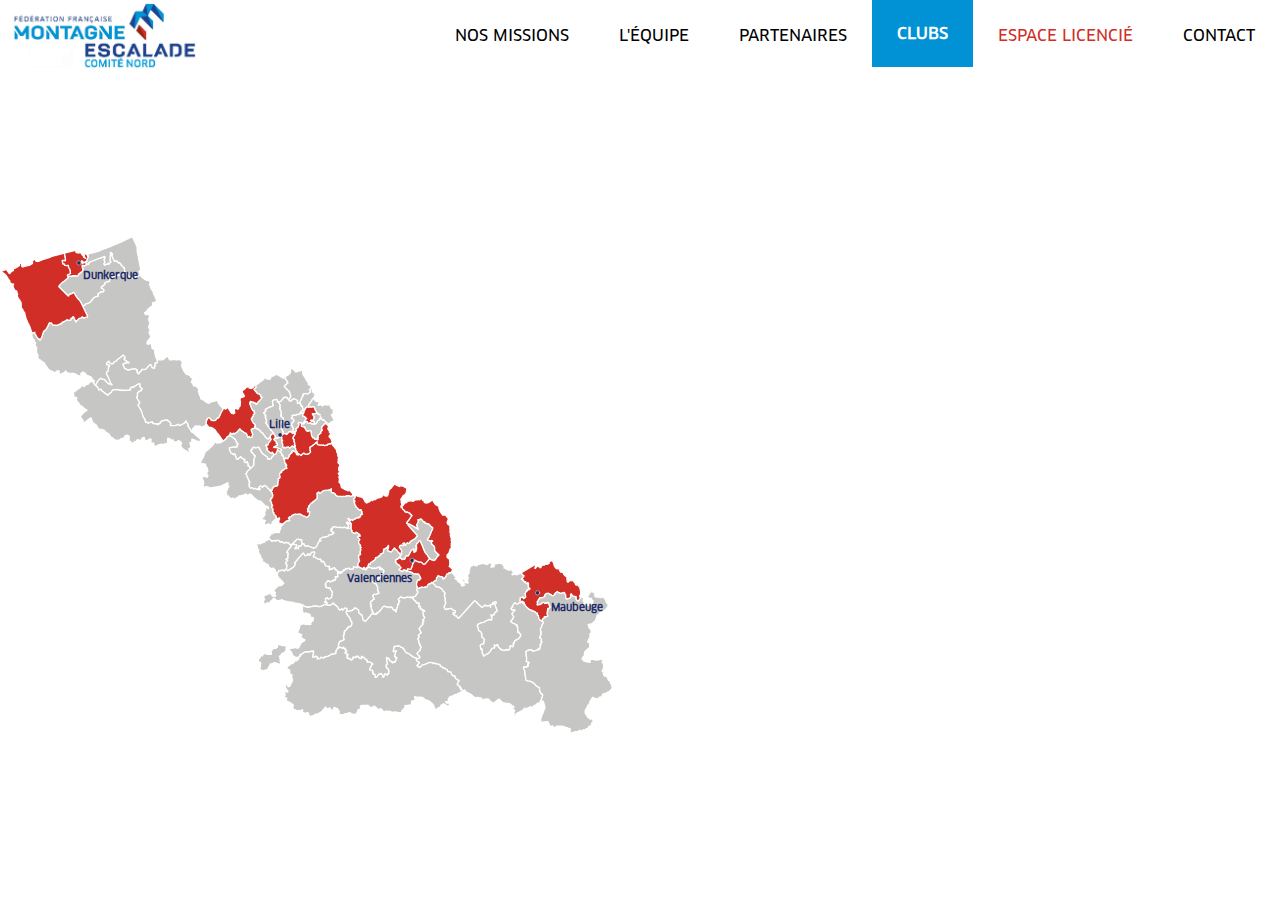
==== commit 814ba953: "Fix links between pages" ====
--- a/clubs/index.html
+++ b/clubs/index.html
@@ -10,20 +10,20 @@
 		<meta name="keywords" content="ffme, ct, ct59, nord, escalade, club d'escalade, club, licencié, licence, comité territorial">
 		<meta name="author" content="Antoine Duquennoy">
 
-		<link rel="stylesheet" href="css/styles.css">
+		<link rel="stylesheet" href="../css/styles.css">
 		<link rel="stylesheet" href="https://unpkg.com/leaflet@1.7.1/dist/leaflet.css" integrity="sha512-xodZBNTC5n17Xt2atTPuE1HxjVMSvLVW9ocqUKLsCC5CXdbqCmblAshOMAS6/keqq/sMZMZ19scR4PsZChSR7A==" crossorigin=""/>
 	</head>
 
 	<body>
 		<nav>
 			<div class="logo">
-				<a href="../"><img src="img/ct59_long.jpg" alt="logo_ct59"></img></a>
+				<a href="../"><img src="../img/ct59_long.jpg" alt="logo_ct59"></img></a>
 			</div>
 			<div class="bars">
-				<a href="javascript:void(0);" class="icon" onclick="expandNav()"><img src="css/asset/icon/bars-solid.svg" alt="iconNav"></img></a>
+				<a href="javascript:void(0);" class="icon" onclick="expandNav()"><img src="../css/asset/icon/bars-solid.svg" alt="iconNav"></img></a>
 			</div>
 			<ul id="navBar">
-				<li><a href="#">NOS MISSIONS</a></li>
+				<li><a href="../missions">NOS MISSIONS</a></li>
 				<li><a href="../equipe">L'ÉQUIPE</a></li>
 				<li><a href="../partenaires">PARTENAIRES</a></li>
 				<li><a href="#" class="current">CLUBS</a></li>
@@ -289,6 +289,6 @@
 			</div>
 		</div>
 		<script src="https://unpkg.com/leaflet@1.7.1/dist/leaflet.js" integrity="sha512-XQoYMqMTK8LvdxXYG3nZ448hOEQiglfqkJs1NOQV44cWnUrBc8PkAOcXy20w0vlaXaVUearIOBhiXZ5V3ynxwA==" crossorigin=""></script>
-		<script src="js/script.js"></script>
+		<script src="../js/script.js"></script>
 	</body>
 </html>--- a/css/styles.css
+++ b/css/styles.css
@@ -0,0 +1,302 @@
+@font-face {
+    font-family: ClanOTBlack;
+    src: url("asset/font/FF_Clan_OT_Black.otf") format("opentype");
+}
+
+@font-face {
+    font-family: ClanOTBold;
+    src: url("asset/font/FF_Clan_OT_Bold.otf") format("opentype");
+}
+
+@font-face {
+    font-family: ClanOTNews;
+    src: url("asset/font/FF_Clan_OT_News.otf") format("opentype");
+}
+
+:root {
+	--bleuclair: rgb(0, 146, 212);
+	--bleu: rgb(3, 55, 140);
+	--bleufonce: rgb(30, 43, 103);
+	--rouge: rgb(208, 46, 38);
+	--rougefonce: rgb(151, 35, 24);
+	--gris: rgb(198, 198, 197);
+	--jaune: rgb(245, 120, 0);
+	--violet: rgb(90, 35, 130);
+	--vert: rgb(140, 155, 30);
+}
+
+*{
+	margin: 0;
+	padding: 0;
+}
+
+html, body {
+	height: 100%;
+	font-family: ClanOTNews;
+	display: flex;
+}
+
+/*Navbar Style*/
+
+nav {
+	z-index: 10;
+	background-color: white;
+	position: fixed;
+	display: flex;
+	justify-content: space-between;
+	top: 0;
+	left: 0;
+	width: 100%;
+	height: 70px;
+}
+
+nav .logo {
+	overflow: hidden;
+	height:100%;
+	padding-left: 0.7%;
+}
+
+nav .logo img{
+	display: block;
+	max-height:100%;
+}
+
+nav ul {
+	display: none;
+}
+
+nav li {
+	display: flex;
+	height: 100%;
+	float: right;
+}
+
+nav li a {
+	text-decoration: none;
+	padding: 0px 25px;
+	display: flex;
+	align-items: center;
+	color: white;
+}	
+
+nav li .red {
+	color: var(--rouge);
+}
+
+nav .current {
+	border-bottom-style: solid;
+	border-bottom-color: white;
+	font-weight: bold;
+}
+
+nav .bars {
+	display: flex;
+	width: 70px;
+}
+
+
+nav .bars img {
+	height: 100%;
+	padding-bottom: 3px;
+}
+
+#navBar.responsive {
+	z-index: 20;
+	display: flex;
+	position: absolute;
+	flex-direction: column;
+	align-items: end;
+	top: 100%;
+	width: 100%;
+	background-color: var(--bleufonce);
+}
+
+#navBar.responsive li {
+	padding: 5px 0px;
+}
+
+/* Main padding navbar*/
+.main {
+	margin-top: 70px;
+}
+
+/*Home Style*/
+.homeMain{
+	margin-left: 2%;
+	margin-right: 2%;
+}
+
+#base_presentation{
+	color: black;
+}
+
+#base_presentation h1{
+	font-family: ClanOTBlack;
+	text-align: center;
+}
+
+#base_presentation p{
+	text-align: justify;
+}
+
+#base_logos {
+	display: flex;
+}
+
+#base_logos img{
+	width:50%;
+}
+
+
+/*Club Style*/
+
+#map {
+	flex: 3;
+	fill: var(--gris);
+	stroke: white;
+	stroke-width: 6;
+	stroke-linecap: square;
+	stroke-linejoin: bevel
+}
+
+#map circle {
+	stroke: white;
+	stroke-width: 2;
+	fill: var(--bleufonce);
+}
+
+.map-city {
+	stroke: none;
+	fill: var(--bleufonce);
+	font-size: 3em;
+	font-family: ClanOTNews;
+	font-weight: bold;
+}
+
+.map-club path {
+	fill: var(--rouge);
+	cursor: pointer;
+}
+
+.map-club path:hover {
+	fill: var(--rougefonce);
+}
+
+.tooltip {
+	visibility: hidden;
+    stroke: none;
+	fill: var(--gris);
+    font-size: 5em;
+    font-family: ClanOTBlack;
+}
+
+path:hover + .tooltip {
+    visibility: visible;
+}
+
+.right_pane {
+	flex: 2;
+	height: 100%;
+	display: flex;
+	flex-direction: column;
+}
+
+.card_club {
+	display: none;
+	flex: 1;	
+	background-color: white;
+}
+
+.container {
+	padding: 10px 16px;
+	flex: 2;
+}
+
+.container h2 {
+	color: var(--bleuclair);
+	font-family: ClanOTBold;
+	margin: 10px 0px;
+}
+
+.container a {
+	color: var(--rouge);
+	text-decoration: none;
+}
+
+.container p {
+	margin: 5px 0px;
+}
+
+.siteweb:after {
+	content: "";
+	display: block;
+	background: url("asset/icon/external-link-alt-solid.svg") no-repeat;
+	width: 20px;
+	height: 20px;
+	float: left;
+	margin: 0 6px 0 0;
+}
+
+.club_logo {
+	flex: 3;
+	position: relative;
+	overflow: hidden;
+}
+
+.club_logo img{
+	position: absolute;
+	max-width:100%;
+	max-height:100%;
+	top:-100%; left:0; right: 0; bottom:-100%;
+	margin: auto;
+}
+
+#mapid {
+	display: none;
+	flex: 1;
+}
+
+@media only screen and (min-width: 1025px) {
+
+	nav ul {
+		display: flex;
+	}
+	
+	nav li a {
+		color: black;
+	}	
+	
+	nav li a:hover:not(.current):not(.red) {
+		font-weight: bold;
+		border-bottom-style: solid;
+		border-bottom-color: var(--bleu);
+	}
+
+	nav .red:hover {
+		font-weight: bold;
+		border-bottom-style: solid;
+		border-bottom-color: var(--rouge);
+	}
+	
+	nav .current {
+		background-color: var(--bleuclair);
+		color: white;
+	}
+	
+	nav .bars {
+		display: none;
+	}
+		
+	.homeMain{
+		margin-left: 25%;
+		margin-right: 25%;
+	}
+
+	.clubMain{
+		display: flex;
+	}
+	
+	#mapid {
+		flex: 2;
+	}
+} 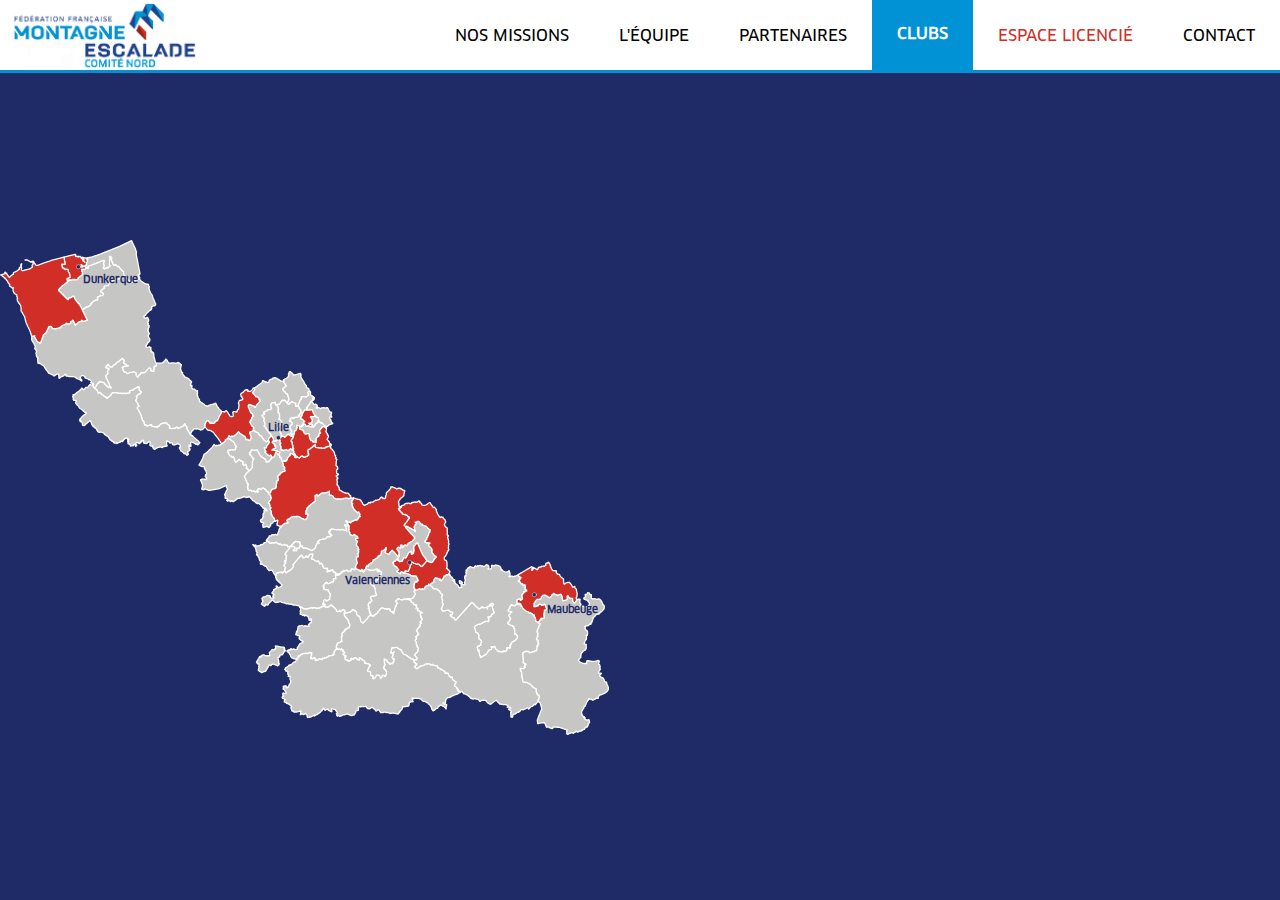
==== commit 673eec01: "Logo path fixed" ====
--- a/clubs/index.html
+++ b/clubs/index.html
@@ -123,7 +123,7 @@
 						59280 Armentières</p>
 					</div>
 					<div class="club_logo">
-						<img src="img/leo_lagrange.jpg" alt="logo_leo_lagrange">
+						<img src="../img/leo_lagrange.jpg" alt="logo_leo_lagrange">
 					</div>
 				</div>
 				<div id="littoral" class="card_club">
@@ -137,7 +137,7 @@
 						59140 Dunkerque</p>
 					</div>
 					<div class="club_logo">
-						<img src="img/littoral.jpg" alt="logo_littoral">
+						<img src="../img/littoral.jpg" alt="logo_littoral">
 					</div>
 				</div>
 				<div id="gravelines" class="card_club">
@@ -152,7 +152,7 @@
 						59820 Gravelines</p>
 					</div>
 					<div class="club_logo">
-						<img src="img/gravelines.jpg" alt="logo_gravelines">
+						<img src="../img/gravelines.jpg" alt="logo_gravelines">
 					</div>
 				</div>
 				<div id="sac_a_pof" class="card_club">
@@ -165,7 +165,7 @@
 						59370 Mons-en-Barœul</p>
 					</div>
 					<div class="club_logo">
-						<img src="img/sac_a_pof.png" alt="logo_sac_a_pof">
+						<img src="../img/sac_a_pof.png" alt="logo_sac_a_pof">
 					</div>
 				</div>
 				<div id="deule" class="card_club">
@@ -179,7 +179,7 @@
 						59000 Lille</p>
 					</div>
 					<div class="club_logo">
-						<img src="img/deule.jpg" alt="logo_deule">
+						<img src="../img/deule.jpg" alt="logo_deule">
 					</div>
 				</div>
 				<div id="conde" class="card_club">
@@ -194,7 +194,7 @@
 						59163 Condé-sur-l'Escaut</p>
 					</div>
 					<div class="club_logo">
-						<img src="img/conde.jpg" alt="logo_conde">
+						<img src="../img/conde.jpg" alt="logo_conde">
 					</div>
 				</div>
 				<div id="escalp" class="card_club">
@@ -209,7 +209,7 @@
 						59720 Louvroil</p>
 					</div>
 					<div class="club_logo">
-						<img src="img/escalp.jpg" alt="logo_escalp">
+						<img src="../img/escalp.jpg" alt="logo_escalp">
 					</div>
 				</div>
 				<div id="bou_d_brousse" class="card_club">
@@ -224,7 +224,7 @@
 						59100 Roubaix</p>
 					</div>
 					<div class="club_logo">
-						<img src="img/bou_d_brousse.jpg" alt="logo_bou_d_brousse">
+						<img src="../img/bou_d_brousse.jpg" alt="logo_bou_d_brousse">
 					</div>
 				</div>
 				<div id="escalamandinoise" class="card_club">
@@ -238,7 +238,7 @@
 						59230 Saint-Amand-les-Eaux</p>
 					</div>
 					<div class="club_logo">
-						<img src="img/escalamandinoise.jpg" alt="logo_escalamandinoise">
+						<img src="../img/escalamandinoise.jpg" alt="logo_escalamandinoise">
 					</div>
 				</div>
 				<div id="escapade" class="card_club">
@@ -253,7 +253,7 @@
 						59810 Lesquin</p>
 					</div>
 					<div class="club_logo">
-						<img src="img/escapade.jpg" alt="logo_escapade">
+						<img src="../img/escapade.jpg" alt="logo_escapade">
 					</div>
 				</div>
 				<div id="vuc" class="card_club">
@@ -268,7 +268,7 @@
 						59300 Valenciennes</p>
 					</div>
 					<div class="club_logo">
-						<img src="img/vuc.jpg" alt="logo_vuc">
+						<img src="../img/vuc.jpg" alt="logo_vuc">
 					</div>
 				</div>
 				<div id="gravite" class="card_club">
@@ -282,7 +282,7 @@
 						59650 Villeneuve-d'Ascq</p>
 					</div>
 					<div class="club_logo">
-						<img src="img/gravite.png" alt="logo_gravite">
+						<img src="../img/gravite.png" alt="logo_gravite">
 					</div>
 				</div>
 				<div id="mapid"></div>
--- a/css/styles.css
+++ b/css/styles.css
@@ -32,6 +32,7 @@
 
 html, body {
 	height: 100%;
+	width:100%;
 	font-family: ClanOTNews;
 	display: flex;
 }
@@ -48,6 +49,8 @@
 	left: 0;
 	width: 100%;
 	height: 70px;
+	border-bottom-style: solid;
+	border-bottom-color: var(--bleuclair);
 }
 
 nav .logo {
@@ -69,6 +72,7 @@
 	display: flex;
 	height: 100%;
 	float: right;
+	text-align: center;
 }
 
 nav li a {
@@ -85,7 +89,7 @@
 
 nav .current {
 	border-bottom-style: solid;
-	border-bottom-color: white;
+	border-bottom-color: var(--bleuclair);
 	font-weight: bold;
 }
 
@@ -122,11 +126,13 @@
 
 /*Home Style*/
 .homeMain{
-	margin-left: 2%;
-	margin-right: 2%;
+	width: 100%;
+	display: flex;
+	justify-content: center;
 }
 
 #base_presentation{
+	padding: 5px 5px;
 	color: black;
 }
 
@@ -147,6 +153,44 @@
 	width:50%;
 }
 
+/*Mission Style*/
+
+.missionMain {
+	width: 100%;
+	display: flex;
+	justify-content: center;
+}
+
+.missionMain ul{
+	padding-top: 15px;
+	list-style: none;
+	width: 100%;
+}
+
+.category{
+	width: 100%;
+	margin-bottom: 20px;
+}
+
+.category h2{
+	font-family: ClanOTBold;
+	color: var(--bleuclair);
+	text-align: center;
+	border-bottom-style: solid;
+	border-bottom-color: var(--rouge);
+}
+
+.subCategory{
+	text-align: justify;
+	list-style: none;
+}
+
+.subCategory li {
+	padding: 10px 5px;
+	border-bottom-style: solid;
+	border-bottom-color: var(--bleuclair);
+	border-bottom-width: 1px;
+}
 
 /*Club Style*/
 
@@ -264,20 +308,15 @@
 	
 	nav li a {
 		color: black;
-	}	
-	
-	nav li a:hover:not(.current):not(.red) {
+	}
+
+	nav li a:hover:not(.current) {
 		font-weight: bold;
-		border-bottom-style: solid;
-		border-bottom-color: var(--bleu);
-	}
-
-	nav .red:hover {
-		font-weight: bold;
-		border-bottom-style: solid;
-		border-bottom-color: var(--rouge);
-	}
-	
+		text-decoration-line: underline;
+		text-decoration-thickness: 2px;
+		text-underline-offset: 6px;
+	}
+
 	nav .current {
 		background-color: var(--bleuclair);
 		color: white;
@@ -286,16 +325,44 @@
 	nav .bars {
 		display: none;
 	}
+	
+	body {
+		background-color: var(--bleufonce);
+	}
 		
-	.homeMain{
-		margin-left: 25%;
-		margin-right: 25%;
+	.presentation{
+		background-color: white;
+		width: 1024px;
+		border-left-style:solid;
+		border-right-style:solid;
+		border-color: white;
+	}
+	
+	#base_presentation{
+		padding: 5px 15px;
+	}
+	
+	#base_presentation p{
+		padding-top: 15px;
+	}
+	
+	.missionMain ul{
+		width: 1024px;
+		background-color: white;
+	}
+	
+	.subCategory li {
+		padding: 10px 15px;
 	}
 
 	.clubMain{
 		display: flex;
 	}
 	
+	#map{
+		padding-top: 5px;
+	}
+	
 	#mapid {
 		flex: 2;
 	}
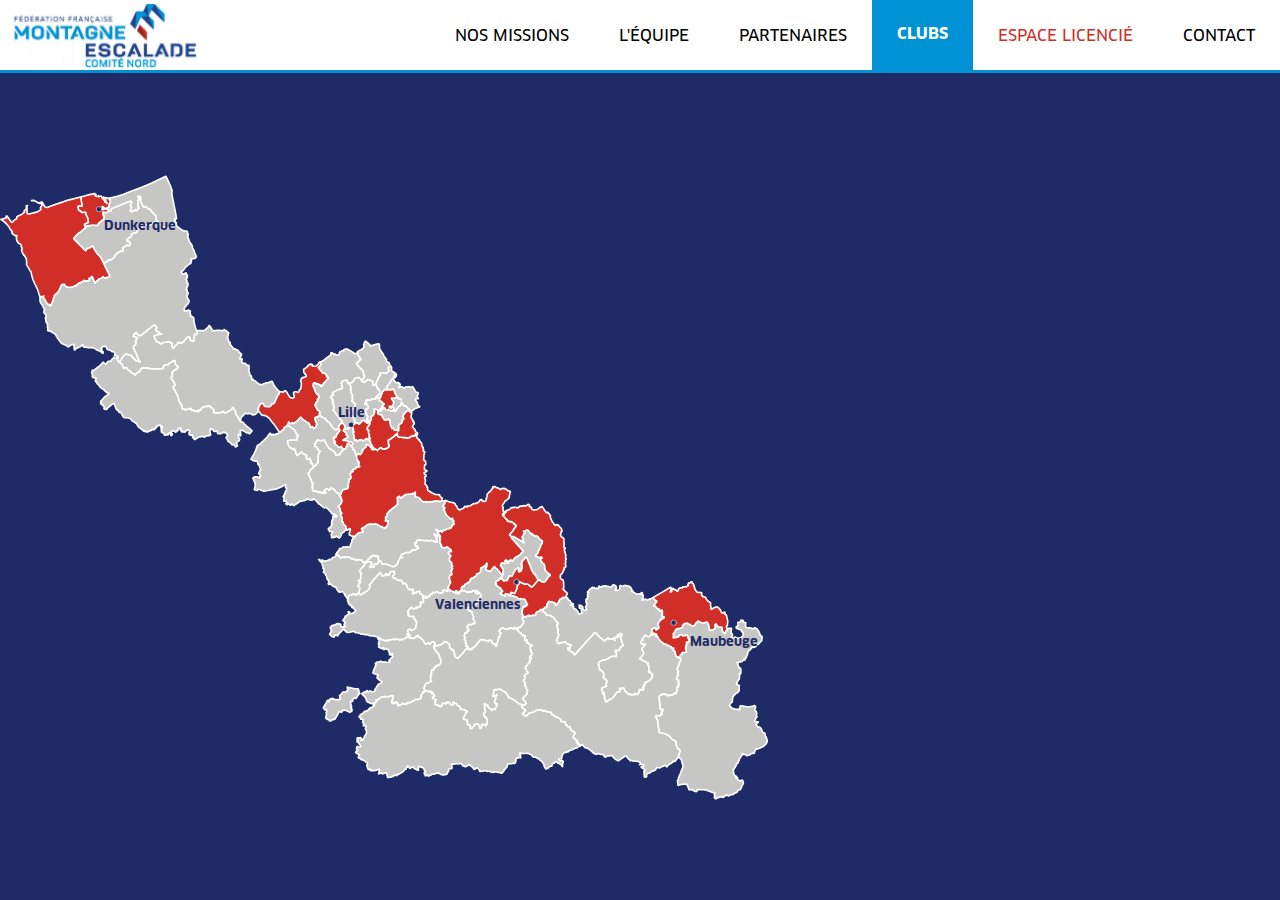
==== commit 8ccae069: "Edit club logos and informations, added team other members, fix width and border on team page." ====
--- a/clubs/index.html
+++ b/clubs/index.html
@@ -148,7 +148,7 @@
 						<p class="tel">Tél: 07 83 83 42 57</p>
 						<p>Adresse :<br/>
 						Salle Frédéric Petit<br/>
-						Rue des Anciens Combatants d'Afn<br/>
+						Rue du Pont de Pierre<br/>
 						59820 Gravelines</p>
 					</div>
 					<div class="club_logo">
--- a/css/styles.css
+++ b/css/styles.css
@@ -62,6 +62,7 @@
 nav .logo img{
 	display: block;
 	max-height:100%;
+	will-change: transform;
 }
 
 nav ul {
@@ -90,7 +91,7 @@
 nav .current {
 	border-bottom-style: solid;
 	border-bottom-color: var(--bleuclair);
-	font-weight: bold;
+	font-family: ClanOTBold;
 }
 
 nav .bars {
@@ -181,7 +182,6 @@
 }
 
 .subCategory{
-	text-align: justify;
 	list-style: none;
 }
 
@@ -192,10 +192,74 @@
 	border-bottom-width: 1px;
 }
 
+/*Team Style*/
+
+.equipeMain {
+	width: 100%;
+	display: flex;
+	justify-content: center;
+	padding: 0 8px;
+}
+
+.teamTitle h2 {
+	padding: 10px 0px;
+	width: 100%;
+	text-align: center;
+	color: var(--bleuclair);
+	font-family: ClanOTBold;
+}
+
+.column {
+	width: 100%;
+	margin-bottom: 16px;
+	display: block;
+}
+
+/* Add some shadows to create a card effect */
+.card {
+	box-shadow: 0 4px 8px 0 rgba(0, 0, 0, 0.2);
+}
+
+/* Some left and right padding inside the container */
+.container {
+	padding: 0 16px;
+}
+
+/* Clear floats */
+.container::after, .row::after {
+	content: "";
+	clear: both;
+	display: table;
+}
+
+.title {
+	color: grey;
+}
+
+.button {
+	border: none;
+	outline: 0;
+	display: inline-block;
+	padding: 8px;
+	color: white;
+	background-color: #000;
+	text-align: center;
+	cursor: pointer;
+	width: 100%;
+}
+
+.button:hover {
+	background-color: #555;
+}
+
 /*Club Style*/
 
+.clubMain{
+	width: 100%;
+}
+
 #map {
-	flex: 3;
+	width:100%;
 	fill: var(--gris);
 	stroke: white;
 	stroke-width: 6;
@@ -213,8 +277,7 @@
 	stroke: none;
 	fill: var(--bleufonce);
 	font-size: 3em;
-	font-family: ClanOTNews;
-	font-weight: bold;
+	font-family: ClanOTBold;
 }
 
 .map-club path {
@@ -239,7 +302,7 @@
 }
 
 .right_pane {
-	flex: 2;
+	width: 100%;
 	height: 100%;
 	display: flex;
 	flex-direction: column;
@@ -301,6 +364,10 @@
 }
 
 @media only screen and (min-width: 1025px) {
+	
+	html{
+		overflow-y: scroll;
+	}
 
 	nav ul {
 		display: flex;
@@ -311,7 +378,7 @@
 	}
 
 	nav li a:hover:not(.current) {
-		font-weight: bold;
+		font-family: ClanOTBold;
 		text-decoration-line: underline;
 		text-decoration-thickness: 2px;
 		text-underline-offset: 6px;
@@ -346,21 +413,48 @@
 		padding-top: 15px;
 	}
 	
-	.missionMain ul{
+	.missionMain>ul{
 		width: 1024px;
 		background-color: white;
+		border-left-style:solid;
+		border-right-style:solid;
+		border-color: white;
 	}
 	
 	.subCategory li {
 		padding: 10px 15px;
 	}
 
+	.teamContent {
+		background-color: white;
+		width: 1024px;
+		border-left-style:solid;
+		border-right-style:solid;
+		border-color: white;
+		display: table;
+	}
+	
+	.row {
+		width: 1024px;
+		background-color: white;
+		display: flex;
+	}
+
+	.column{
+		padding: 0 8px;
+	}
+
 	.clubMain{
 		display: flex;
 	}
 	
 	#map{
+		width: 60%;
 		padding-top: 5px;
+	}
+	
+	.right_pane{
+		width: 40%;
 	}
 	
 	#mapid {
